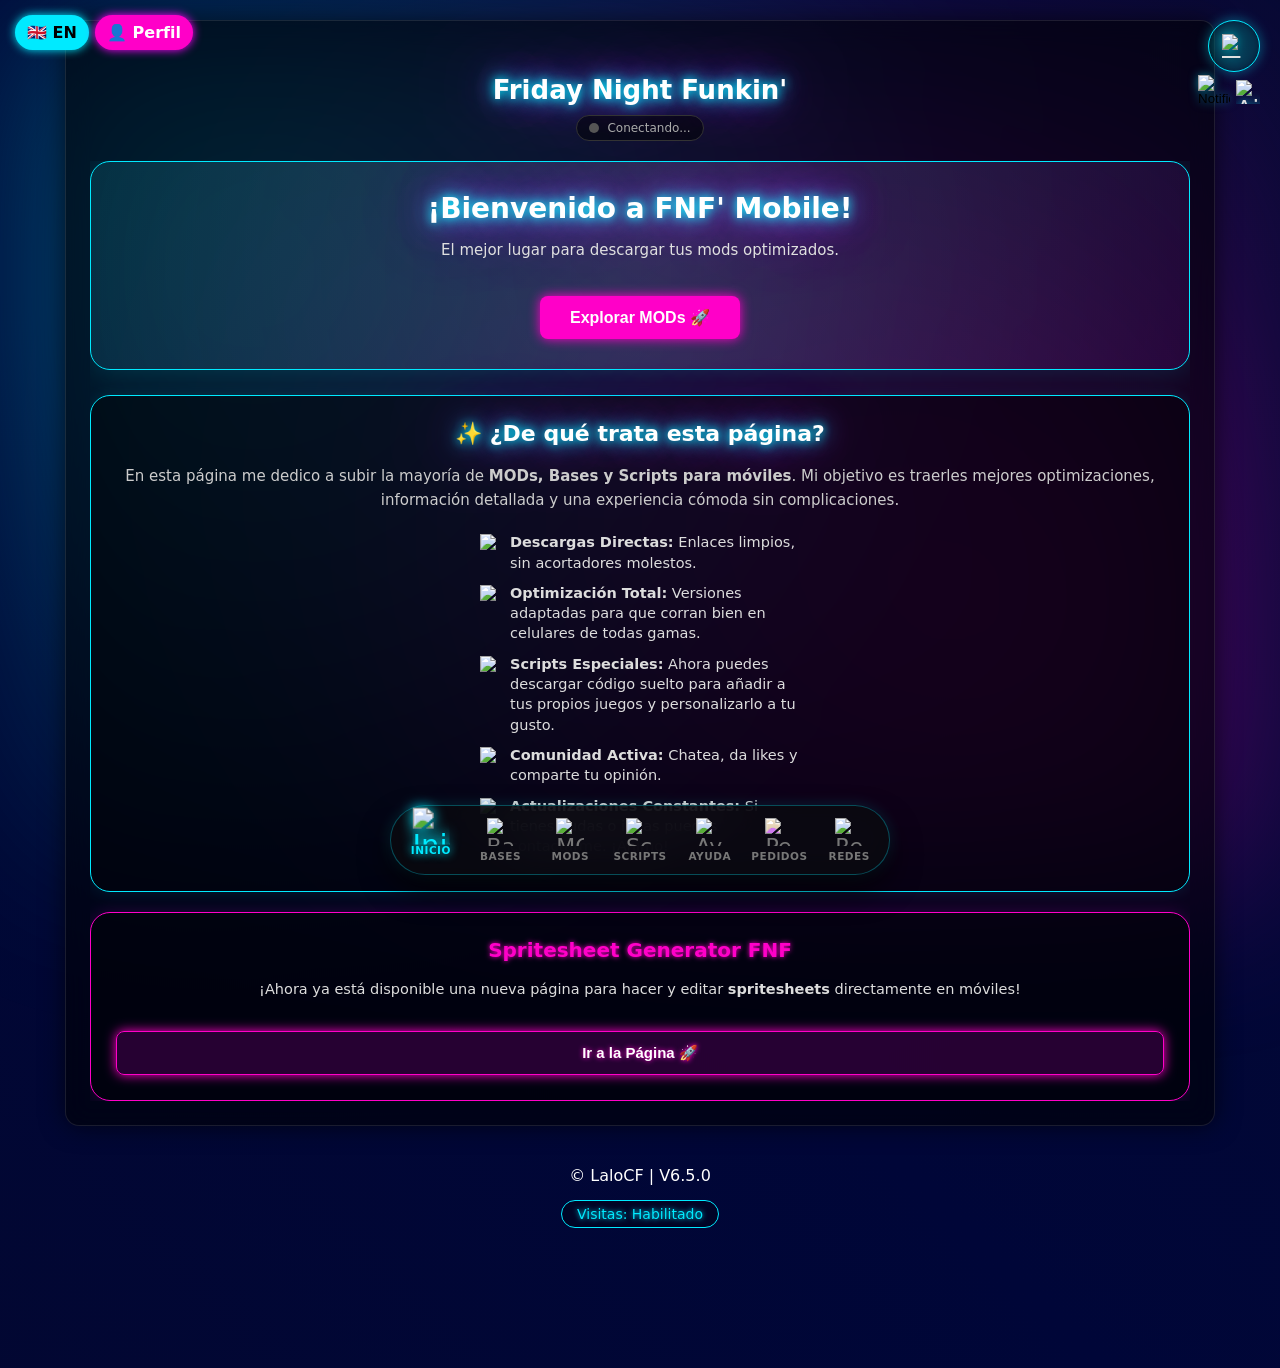
==== index.html @ 4081ee5c "v6.5.0 Fix 1" ====
<!doctype html>
<html lang="es">

<head>
  <meta charset="utf-8" />
  <meta name="viewport" content="width=device-width,initial-scale=1, maximum-scale=1, user-scalable=no" />
  <title>FNF' - Ports
    Mobile</title>

  <link rel="preconnect" href="https://www.gstatic.com" crossorigin>
  <link rel="preconnect" href="https://fnf-mobile-lalocf-default-rtdb.firebaseio.com" crossorigin>
  <link rel="apple-touch-icon" href="assets/icons/logo192.png">
  <link rel="icon" type="image/png" href="assets/icons/logo192.png">
  <link rel="shortcut icon" href="assets/icons/logo192.png">
  <link rel="manifest" href="manifest.json">
  <meta name="theme-color" content="#00eaff">
  <meta name="apple-mobile-web-app-capable" content="yes">
  <meta name="apple-mobile-web-app-status-bar-style" content="black-translucent">
  <meta name="viewport" content="width=device-width, initial-scale=1.0">

  <link rel="stylesheet" href="css/style.css">

  <link id="theme-style" rel="stylesheet" href="">

  <script>
    const savedTheme = localStorage.getItem('activeTheme') || 'default';
    if (savedTheme === 'retro') {
      document.write('<link rel="stylesheet" href="css/style2.css">');
    } else if (savedTheme === 'snokido') {
      document.write('<link rel="stylesheet" href="css/style3.css">');
    }

    const es_iOS = /iPad|iPhone|iPod/.test(navigator.userAgent) && !window.MSStream;

    if (es_iOS) {
      document.write('<link rel="stylesheet" href="css/style_liquidglass.css">');
      document.addEventListener("DOMContentLoaded", () => {
        document.body.classList.add('ios-theme');
      });
    }
  </script>
</head>

<body>

  <body>
    <div id="auth-overlay" class="auth-screen" style="display: none;">
      <div class="auth-card">
        <img src="assets/images/logo/LaloCF.webp" alt="Logo App" class="auth-logo">
        <h2>FNF' Ports Mobile</h2>
        <p data-es="Inicia sesión para acceder a las mejores bases, mods, scripts y soporte tecnico."
          data-en="Sign in to access the best engines, mods, scripts, and technical support.">
          Inicia sesión para acceder a las mejores bases, mods, scripts y soporte tecnico.
        </p>

        <button id="btn-google-login" onclick="iniciarSesionConGoogle()">
          <img src="https://cdn-icons-png.flaticon.com/128/300/300221.png" alt="Google">
          <span data-es="Entrar con Google" data-en="Sign in with Google">Iniciar sesión con Google</span>
        </button>

        <button onclick="entrarComoInvitado()"
          style="margin-top: 15px; width: 100%; padding: 12px; background: transparent; color: #b5b5bd; border: 1px solid rgba(255,255,255,0.2); border-radius: 14px; cursor: pointer; transition: 0.2s;">
          <span data-es="Iniciar sesión después" data-en="Sign in later">Iniciar sesión después</span>
        </button>
      </div>
    </div>

    <div id="profile-popup" class="popup">
      <div class="popup-content"
        style="text-align: center; padding: 25px; background: rgba(20, 20, 25, 0.95); backdrop-filter: blur(10px); -webkit-backdrop-filter: blur(10px); border: 1px solid rgba(255,255,255,0.1); border-radius: 24px; max-width: 340px; margin: auto;">
        <span class="popup-close" onclick="document.getElementById('profile-popup').classList.remove('show')"
          style="position: absolute; top: 15px; right: 15px; color: #aaa; cursor: pointer; font-size: 18px;">✖</span>
        <h2 class="glow" style="margin-bottom: 20px; color: white;" data-es="Mi Perfil" data-en="My Profile">Mi Perfil
        </h2>

        <div id="perfil-dinamico-contenido"></div>
      </div>
    </div>

    <!-- MIS FAVORITOS POPUP -->
    <div id="favorites-popup" class="popup">
      <div class="popup-content popup-scroll-body"
        style="text-align: center; padding: 20px; background: rgba(20, 20, 25, 0.95); backdrop-filter: blur(10px); border: 1px solid rgba(255,255,255,0.1); border-radius: 24px; max-width: 340px; margin: auto; max-height: 80vh; overflow-y: auto;">
        <span class="popup-close" onclick="document.getElementById('favorites-popup').classList.remove('show')"
          style="position: absolute; top: 15px; right: 15px; color: #aaa; cursor: pointer; font-size: 18px;">✖</span>
        <h2 class="glow" style="margin-bottom: 20px; color: white;">⭐ Mis Favoritos</h2>
        <div id="favorites-list" style="display: flex; flex-direction: column; gap: 10px;">
          <p style="color:#aaa; font-size:13px;">No has guardado ningún mod aún. ¡Toca el 🤍 en tus mods favoritos!</p>
        </div>
      </div>
    </div>

    <!-- SOLICITUDES POPUP -->
    <div id="requests-popup" class="popup">
      <div class="popup-content popup-scroll-body"
        style="padding: 20px; background: rgba(20, 20, 25, 0.95); backdrop-filter: blur(10px); border: 1px solid rgba(255,255,255,0.1); border-radius: 24px; max-width: 360px; margin: auto; max-height: 85vh; overflow-y: auto;">
        <span class="popup-close" onclick="document.getElementById('requests-popup').classList.remove('show')"
          style="position: absolute; top: 15px; right: 15px; color: #aaa; cursor: pointer; font-size: 18px;">✖</span>
        <h2 class="glow" style="margin-bottom: 10px; color: white; text-align: center;">📝 Pedir un Mod</h2>
        <p style="color:#ccc; font-size:12px; text-align:center; margin-bottom: 15px;">¿Qué port te gustaría ver en la
          página? ¡Vota o añade uno nuevo!</p>

        <div style="background: rgba(255,255,255,0.05); padding: 15px; border-radius: 12px; margin-bottom: 15px;">
          <input type="text" id="req-mod-name" placeholder="Nombre del Mod..." class="reg-input"
            style="width:100%; margin-bottom:10px; box-sizing:border-box; padding:10px; background:rgba(0,0,0,0.5); color:white; border:1px solid #444; border-radius:8px;">
          <input type="url" id="req-mod-link" placeholder="Enlace (Opcional GameBanana...)" class="reg-input"
            style="width:100%; margin-bottom:10px; box-sizing:border-box; padding:10px; background:rgba(0,0,0,0.5); color:white; border:1px solid #444; border-radius:8px;">
          <button id="btn-enviar-solicitud" onclick="enviarSolicitudMod()" class="btn"
            style="width:100%; padding:10px; background:var(--neon-blue); color:black; font-weight:bold; border-radius:8px; border:none; cursor:pointer;">Enviar
            Solicitud</button>
        </div>

        <h3 style="color:white; font-size:15px; border-bottom:1px solid #444; padding-bottom:5px; margin-bottom:10px;">
          Comunidad (Votos)</h3>
        <div id="requests-list" style="display: flex; flex-direction: column; gap: 10px;">
          <p style="color:#aaa; font-size:13px; text-align:center;">Cargando solicitudes...</p>
        </div>
      </div>
    </div>

    <div id="pro-menu-overlay" onclick="toggleProMenu()"></div>

    <div id="particles-container"></div>
    <nav class="bottom-nav">
      <div id="ios-pill" class="ios-glass-pill"></div>

      <div class="nav-item active" onclick="selectSection('home', this)">
        <span class="nav-icon"><img src="https://cdn-icons-png.flaticon.com/128/8367/8367640.png" alt="Inicio"></span>
        <span class="nav-text" data-es="Inicio" data-en="Home">Inicio</span>
      </div>
      <div class="nav-item" onclick="selectSection('apks', this)">
        <span class="nav-icon"><img src="https://cdn-icons-png.flaticon.com/128/5158/5158939.png" alt="Bases"></span>
        <span class="nav-text" data-es="Bases" data-en="Engines">Bases</span>
      </div>
      <div class="nav-item" onclick="selectSection('mods', this)">
        <span class="nav-icon"><img src="https://cdn-icons-png.flaticon.com/128/8176/8176146.png" alt="MODs"></span>
        <span class="nav-text" data-es="MODs" data-en="MODs">MODs</span>
      </div>
      <div class="nav-item" onclick="selectSection('scripts', this)">
        <span class="nav-icon"><img src="https://cdn-icons-png.flaticon.com/128/5567/5567743.png" alt="Scripts"></span>
        <span class="nav-text" data-es="Scripts" data-en="Scripts">Scripts</span>
      </div>
      <div class="nav-item" onclick="selectSection('help', this)">
        <span class="nav-icon"><img src="https://cdn-icons-png.flaticon.com/128/7978/7978351.png" alt="Ayuda"></span>
        <span class="nav-text" data-es="Ayuda" data-en="Help">Ayuda</span>
      </div>
      <div class="nav-item"
        onclick="document.getElementById('requests-popup').classList.add('show'); if(window.loadModRequests) loadModRequests();">
        <span class="nav-icon"><img src="https://cdn-icons-png.flaticon.com/128/8367/8367272.png" alt="Pedidos"
            style="filter: hue-rotate(180deg);"></span>
        <span class="nav-text" data-es="Pedidos" data-en="Requests">Pedidos</span>
      </div>
      <div class="nav-item" onclick="selectSection('contact', this)">
        <span class="nav-icon"><img src="https://cdn-icons-png.flaticon.com/128/16955/16955208.png" alt="Redes"></span>
        <span class="nav-text" data-es="Redes" data-en="Socials">Redes</span>
      </div>
    </nav>

    <div id="toast-container" class="toast-container"></div>

    <div class="lang-btn" onclick="toggleLanguage()" id="langBtn"
      style="position:fixed; top:15px; left:15px; z-index:9999; background:var(--neon-blue, #00eaff); color:black; padding:8px 12px; border-radius:20px; font-weight:bold; cursor:pointer; box-shadow: 0 0 10px var(--neon-blue);">
      🇬🇧 EN</div>
    <div class="profile-btn" onclick="abrirPerfil()" id="profileBtn"
      style="position:fixed; top:15px; left:95px; z-index:9999; background:var(--neon-pink, #ff00ff); color:white; padding:8px 12px; border-radius:20px; font-weight:bold; cursor:pointer; box-shadow: 0 0 10px #ff00ff;">
      👤 <span data-es="Perfil" data-en="Profile">Perfil</span></div>

    <div id="settingsBtn" class="settings-btn" onclick="document.getElementById('settings-popup').classList.add('show')"
      style="display: flex; align-items: center; justify-content: center;">
      <img src="https://cdn-icons-png.flaticon.com/128/1040/1040221.png" alt="Ajustes"
        style="width: 24px; height: 24px; object-fit: contain;">
    </div>

    <div class="admin-float-btn" onclick="document.getElementById('admin-tools-popup').classList.add('show')"
      style="display: flex; align-items: center; justify-content: center;">
      <img src="https://cdn-icons-png.flaticon.com/128/1077/1077147.png" alt="Admin"
        style="width: 24px; height: 24px; object-fit: contain;">
    </div>
    <div class="theme-btn" onclick="toggleTheme()" style="display: flex; align-items: center; justify-content: center;">
      <img src="https://cdn-icons-png.flaticon.com/128/12180/12180668.png" alt="Tema Claro/Oscuro"
        style="width: 24px; height: 24px; object-fit: contain;">
    </div>

    <div class="notif-container">
      <button class="notif-bell-btn" onclick="toggleNotificaciones()">
        <img src="https://cdn-icons-png.flaticon.com/128/8509/8509651.png" alt="Notificaciones">
        <span id="badge-contador" class="notif-badge" style="display: none;">0</span>
      </button>
    </div>

    <div id="panel-notificaciones" class="notif-panel hidden">
      <div class="notif-header">
        <h3>Notificaciones</h3>
        <button class="close-notif" onclick="toggleNotificaciones()">✕</button>
      </div>
      <div id="admin-notif-area" class="admin-area" style="display: none;">
        <textarea id="txt-nueva-notif" placeholder="Aviso para los usuarios..."></textarea>
        <button class="btn-enviar-notif" onclick="enviarNotificacion()">Enviar Aviso</button>
      </div>
      <div id="lista-notificaciones" class="notif-list"></div>
    </div>
    </div>

    <div id="settings-popup" class="popup">
      <div class="popup-content popup-scroll-body"
        style="text-align: center; padding: 20px; max-width: 90%; width: 400px; max-height: 80vh; overflow-y: auto; box-sizing: border-box;">
        <span class="popup-close" onclick="document.getElementById('settings-popup').classList.remove('show')">✖</span>
        <h2 class="glow" data-es="Configuración" data-en="Settings">Configuración'</h2>

        <div class="color-picker-wrapper" style="box-sizing: border-box; width: 100%;">
          <input type="color" id="themeColor" value="#00eaff">
          <span data-es="Color del Tema" data-en="Theme Color" style="font-weight: bold; color: var(--neon-blue);">Color
            del Tema</span>
        </div>

        <div
          style="margin-top: 15px; background: rgba(255,255,255,0.05); padding: 15px; border-radius: 10px; border: 1px solid #333; text-align: left; box-sizing: border-box; width: 100%;">
          <span style="font-weight: bold; color: #fff; display: block; margin-bottom: 10px;" data-es="Skin de la Página"
            data-en="Page Skin">Skin de la Página</span>

          <select id="themeSelector"
            style="width: 100%; padding: 10px; background: #000; color: var(--neon-blue); border: 1px solid var(--neon-blue); outline: none; font-size: 14px; cursor: pointer;">
            <option value="default">Tema Moderno (Glassmorphism)</option>
            <option value="retro">Tema Retro (Arcade)</option>
            <option value="snokido">Tema Snokido</option>
          </select>
        </div>

        <label
          style="display: flex; justify-content: space-between; align-items: center; margin-top: 15px; background: rgba(0,234,255,0.1); padding: 15px; border-radius: 8px; border: 1px solid var(--neon-blue); cursor: pointer; box-sizing: border-box; width: 100%;">
          <span style="font-weight: bold; color: var(--neon-blue); text-shadow: 0 0 5px var(--neon-blue);"
            data-es="🌈 Modo RGB (Chroma)" data-en="RGB Mode (Chroma)">Modo RGB (Chroma)</span>
          <input type="checkbox" id="chromaToggle" style="transform: scale(1.3);">
        </label>

        <div
          style="margin-top: 15px; text-align: left; background: rgba(255,255,255,0.05); padding: 15px; border-radius: 10px; border: 1px solid #333; box-sizing: border-box; width: 100%;">
          <h3 style="margin-top:0; font-size: 14px; color: var(--neon-blue); text-align: center;"
            data-es="⚡ Visuales y Rendimiento" data-en="⚡ Visuals & Performance">⚡ Visuales y Rendimiento</h3>

          <label
            style="display: flex; justify-content: space-between; align-items: center; margin-bottom: 15px; color: #ccc; font-size: 13px; cursor: pointer; width: 100%;">
            <span data-es="Partículas Animadas" data-en="Animated Particles">Partículas Animadas</span>
            <input type="checkbox" id="particlesToggle" style="transform: scale(1.3);">
          </label>

          <div id="particle-settings-container"
            style="display: none; border-left: 2px solid var(--neon-blue); padding-left: 10px; margin-bottom: 15px;">
            <span style="display:block; margin-bottom: 5px; color: #ccc; font-size: 11px;"
              data-es="Escala de Partículas" data-en="Particle Scale">Escala de Partículas</span>
            <input type="range" id="particleScaleSlider" min="20" max="80" value="40"
              style="width: 100%; cursor: pointer; box-sizing: border-box; margin-bottom: 10px;">

            <span style="display:block; margin-bottom: 5px; color: #ccc; font-size: 11px;"
              data-es="Cantidad (Frecuencia)" data-en="Spawn Rate">Cantidad (Frecuencia)</span>
            <input type="range" id="particleSpawnSlider" min="1" max="100" value="25"
              style="width: 100%; cursor: pointer; box-sizing: border-box; margin-bottom: 10px;">

            <span style="display:block; margin-bottom: 5px; color: #ccc; font-size: 11px;" data-es="Velocidad de subida"
              data-en="Float Speed">Velocidad de subida</span>
            <input type="range" id="particleSpeedSlider" min="1" max="100" value="50"
              style="width: 100%; cursor: pointer; box-sizing: border-box;">
          </div>

          <label
            style="display: flex; justify-content: space-between; align-items: center; margin-bottom: 15px; color: #ccc; font-size: 13px; cursor: pointer; width: 100%;">
            <span data-es="Modo Gama Baja" data-en="Low-End Mode">Modo Gama Baja</span>
            <input type="checkbox" id="lowEndToggle" style="transform: scale(1.3);">
          </label>

          <div style="border-top: 1px dashed #555; padding-top: 15px; margin-top: 5px; width: 100%;">
            <span style="display:block; margin-bottom: 10px; color: #ccc; font-size: 13px;"
              data-es="Intensidad del Cristal (Blur)" data-en="Glass Intensity (Blur)">Intensidad del Cristal
              (Blur)</span>
            <input type="range" id="blurSlider" min="0" max="30" value="15"
              style="width: 100%; cursor: pointer; box-sizing: border-box;">
          </div>

          <div style="margin-top: 15px; width: 100%;">
            <span style="display:block; margin-bottom: 10px; color: #ccc; font-size: 13px;"
              data-es="Grosor de Píldora iOS" data-en="iOS Pill Thickness">Grosor de Píldora iOS</span>
            <input type="range" id="pillSizeSlider" min="0" max="15" value="5"
              style="width: 100%; cursor: pointer; box-sizing: border-box;">
          </div>
        </div>

        <div class="font-picker-wrapper"
          style="margin-top: 15px; background: rgba(255,255,255,0.05); padding: 15px; border-radius: 10px; text-align: left; border: 1px solid #333; box-sizing: border-box; width: 100%;">
          <span style="display:block; margin-bottom: 8px; font-weight: bold; color: #fff;"
            data-es="Fuente Personalizada (.ttf)" data-en="Custom Font (.ttf)">Fuente Personalizada (.ttf)</span>
          <input type="file" id="customFontUpload" accept=".ttf"
            style="width: 100%; color: #fff; font-size: 12px; box-sizing: border-box;">
        </div>

        <div
          style="margin-top: 20px; border-top: 1px solid #333; padding-top: 15px; box-sizing: border-box; width: 100%;">
          <button class="btn" style="width:100%; background: #444; box-sizing: border-box;" onclick="resetSettings()"
            data-es="Restablecer Por Defecto" data-en="Reset to Default">Restablecer Por Defecto</button>
        </div>
      </div>
    </div>

    <div id="maintenance-popup" class="popup">
      <div class="popup-content"
        style="border: 2px solid #ff003c; box-shadow: 0 0 20px rgba(255, 0, 60, 0.5); text-align: center; max-width: 300px;">
        <h2 style="color: #ff003c; text-shadow: 0 0 10px #ff003c; font-size: 24px; margin-bottom: 10px;">🚧
          MANTENIMIENTO 🚧</h2>

        <h3 id="maintenance-mod-name" style="color: var(--neon-yellow); margin-bottom: 15px; font-size: 18px;">Nombre
          del Mod</h3>

        <p style="color: #ddd; font-size: 14px; line-height: 1.5; margin-bottom: 15px;">
          El enlace de descarga de este MOD ha sido reportado por la comunidad debido a una caída.
        </p>
        <p style="color: var(--neon-green); font-size: 13px; font-weight: bold; margin-bottom: 20px;">
          El Administrador ya ha sido notificado y está trabajando en repararlo. ¡Vuelve pronto!
        </p>

        <button class="btn" onclick="document.getElementById('maintenance-popup').classList.remove('show')"
          style="background-color: #333; color: white; width: 100%;">Entendido</button>
      </div>
    </div>



    <div id="ban-popup" class="popup">
      <div class="popup-content" style="padding: 20px;">
        <h2 class="glow" style="text-align: center;">🔨 Control de Baneo</h2>
        <p id="ban-target-info" style="font-size: 14px; margin-bottom: 15px; color: var(--neon-pink);"></p>
        <input type="text" id="banReason" class="reg-input" placeholder="Motivo del baneo">
        <input type="number" id="banDuration" class="reg-input" placeholder="Horas (ej: 24)" value="24">
        <button class="btn" id="confirmBanBtn" style="width: 100%; background: red;">Banear Usuario</button>
        <button class="btn" onclick="document.getElementById('ban-popup').classList.remove('show')"
          style="width: 100%; background: #444; margin-top: 10px;">Cancelar</button>
      </div>
    </div>

    <div id="admin-popup" class="popup">
      <div class="popup-content" style="text-align: center; padding: 20px;">
        <h2 class="glow">Acceso Superusuario</h2>
        <p>Introduce el código de seguridad:</p>
        <input type="password" id="adminCode" class="reg-input" placeholder="Código">
        <button class="btn" onclick="verifyAdmin()" style="width: 100%">Entrar</button>
        <p onclick="document.getElementById('admin-popup').classList.remove('show')"
          style="cursor:pointer; color:gray; font-size:12px; margin-top:10px;">Cancelar</p>
      </div>
    </div>

    <div id="admin-tools-popup" class="popup">
      <div class="popup-content" style="padding: 20px; text-align: center;">
        <span class="popup-close"
          onclick="document.getElementById('admin-tools-popup').classList.remove('show')">✖</span>
        <h2 class="glow">Panel de Control Global</h2>
        <textarea id="globalNotifText" class="reg-input" placeholder="Ej: Enviar una Notificación" rows="3"
          style="resize:none;"></textarea>
        <button class="btn" onclick="sendGlobalNotification()"
          style="width: 30%; display: flex; align-items: center; justify-content: center; gap: 8px;">
          <img src="https://cdn-icons-png.flaticon.com/128/1827/1827370.png" style="align-items: center;" alt="Campana"
            class="btn-icon">
          Enviar Notificación
        </button>

        <hr style="border: 1px solid #333; margin: 15px 0;">
        <h3 style="color: #aaa; font-size: 14px; margin-bottom: 10px;">Opciones de Desarrollador:</h3>
        <button class="btn" id="btnForceIOS" onclick="toggleForceIOS()"
          style="width: 100%; background: #222; border: 1px solid #00eaff; color: #00eaff;">🍏 Forzar Interfaz
          iOS</button>
      </div>
    </div>

    <div id="update-popup" class="popup">
      <div class="popup-content glass-update-card" style="padding: 0; width: 90%; max-width: 400px;">

        <div class="update-header-art">
          <div class="update-icon-circle"
            style="background: rgb(42, 42, 42); width: 60px; height: 60px; border-radius: 50%; display: flex; align-items: center; justify-content: center; margin: 0 auto; box-shadow: 0 0 20px rgba(255,255,255,0.3);">
            <img src="https://cdn-icons-png.flaticon.com/128/14466/14466980.png" alt="Actualización"
              style="width: 65px;">
          </div>
          <div class="popup-close" onclick="closeUpdatePopup()"
            style="position: absolute; top: 15px; right: 15px; color: white; cursor: pointer;">✖</div>
        </div>
        <div class="update-body">
          <h2 class="glow" style="margin: 0; font-size: 24px; color: white; letter-spacing: 1px;"
            data-es="¡Novedades v6.4.0!" data-en="What's New v6.4.0!">¡Novedades v6.4.0!</h2>
          <p style="text-align: center; color: #a1a1aa; font-size: 14px; margin-bottom: 20px;">Los cambios más recientes
            en FNF Mobile:</p>
          <ul class="update-list-modern" style="margin-top:15px; list-style: none; padding-left: 0;">

            <li
              style="display: flex; align-items: center; gap: 10px; border-left: 4px solid var(--neon-blue); padding: 8px; margin-bottom: 5px; background: rgba(255,255,255,0.05);">
              <img src="https://cdn-icons-png.flaticon.com/128/16595/16595006.png" alt=""
                style="width: 20px; height: 20px; flex-shrink: 0; object-fit: contain; border-radius: 0 !important; transform: translateY(1.5px);">
              <span data-es="Se
                añadieron 2 nuevos mods: <b>Matt V3</b> & <b>Due Debts BF Mix</b>"
                data-en="Two new mods were added: <b>Matt V3</b> & <b>Due Debts BF Mix</b>"
                style="font-size: 13.5px; line-height: 1.3;"> Se
                añadieron 2 nuevos mods: <b>Matt V3</b> & <b>Due Debts BF Mix</b></span>
            </li>

            <li
              style="display: flex; align-items: center; gap: 10px; border-left: 4px solid var(--neon-yellow); padding: 8px; margin-bottom: 5px; background: rgba(255,255,255,0.05);">
              <img src="https://cdn-icons-png.flaticon.com/128/3632/3632000.png" alt=""
                style="width: 20px; height: 20px; flex-shrink: 0; object-fit: contain; border-radius: 0 !important; transform: translateY(1.5px);">
              <span data-es="Se mejoro el funcionamiento de particulas animadas en ajustes."
                data-en="The functionality of animated particles in settings has been improved."
                style="font-size: 13.5px; line-height: 1.3;">
                Se mejoro el funcionamiento del led naranja para mostrar comentarios nuevos en los chats.</span>
            </li>

            <li
              style="display: flex; align-items: center; gap: 10px; border-left: 4px solid var(--neon-blue_dark); padding: 8px; margin-bottom: 5px; background: rgba(255,255,255,0.05);">
              <img src="https://cdn-icons-png.flaticon.com/128/4149/4149678.png" alt=""
                style="width: 20px; height: 20px; flex-shrink: 0; object-fit: contain; border-radius: 0 !important; transform: translateY(1.5px);">
              <span data-es="Corrección de errores y mejoras" data-en="Bug fixes and improvements"
                style="font-size: 13.5px; line-height: 1.3;">Corrección de errores y mejoras</span>
            </li>

          </ul>
          <button class="btn-update-action" onclick="closeUpdatePopup()" data-es="¡Entendido!" data-en="Got it!"
            style="margin-top: 15px;">¡Entendido!</button>
        </div>
      </div>
    </div>

    <div id="install-popup" class="popup">
      <div class="popup-content" style="text-align: center; padding: 25px; max-width: 350px;">
        <h2 class="glow" style="margin-top:0; font-size:22px;" data-es="📱 Instalar WebApp" data-en="📱 Install WebApp">
          📱
          Instalar WebApp</h2>
        <div style="display: flex; gap: 10px; margin-top: 15px;">
          <button class="btn" style="flex: 1; background: #444;" onclick="dismissInstall()" data-es="Despues"
            data-en="Later">Despues</button>
          <button class="btn" style="flex: 1;" onclick="installApp()" data-es="Instalar" data-en="Install">
            Instalar</button>
        </div>
      </div>
    </div>

    <header id="snokido-header" class="master-header" style="display: none;">
      <div class="top-bar">
        <div class="logo-text">FNF'</div>

        <div class="top-bar-actions">
          <div class="action-icon" onclick="openDonatePopup()" title="Apoyar (Donar)">☕</div>
          <div class="action-icon" onclick="toggleTheme()" title="Cambiar Tema">☼</div>
          <div class="action-icon" onclick="document.getElementById('search-popup').classList.add('show')"
            title="Buscar">🔍</div>
          <div class="action-icon" onclick="abrirPerfil()" title="Perfil">👤</div>
        </div>
      </div>

      <nav class="sub-bar">
        <div class="sub-bar-wrapper">
          <div class="home-nav-item" onclick="selectSection('home', this)">🏠</div>
          <button class="filter-btn" onclick="selectSection('apks', this)">Bases</button>
          <button class="filter-btn" onclick="selectSection('mods', this)">Mods</button>
          <button class="filter-btn" onclick="selectSection('help', this)">Ayuda</button>
          <button class="filter-btn" onclick="selectSection('scripts', this)">Scripts</button>
        </div>
      </nav>
    </header>

    <div class="container">
      <header
        style="display:flex; justify-content:center; align-items:center; margin-bottom:20px; position:relative; margin-top: 30px;">
        <div style="text-align:center">

          <h1 class="glow" id="fnf-title" onclick="activarAdminOculto()"
            style="user-select: none; touch-action: manipulation; cursor: pointer; margin: 0; font-size: 26px;">
            Friday Night Funkin'
          </h1>

          <div class="server-status" style="margin-top: 10px;">
            <div id="statusDot" class="status-dot"></div>
            <span id="statusText">Conectando...</span>
          </div>

        </div>
      </header>

      <div id="searchContainer" class="search-wrapper" style="display:none;">
        <input type="text" id="globalSearch" class="search-input" placeholder="🔍 Buscar..." onkeyup="filterContent()">
      </div>

      <div id="filterContainer" class="filter-bar" style="display:none;">
        <div class="filter-btn active" onclick="setFilter('all', this)" data-es="Todos" data-en="All">Todos</div>
        <div class="filter-btn" onclick="setFilter('low', this)">🟢 <span data-es="Gama Baja" data-en="Low End">Gama
            Baja</span></div>
        <div class="filter-btn" onclick="setFilter('mid', this)">🟡 <span data-es="Gama Media" data-en="Mid End">Gama
            Media</span></div>
        <div class="filter-btn" onclick="setFilter('high', this)">🔴 <span data-es="Gama Alta" data-en="High End">Gama
            Alta</span></div>
      </div>

      <section id="home" class="section active">
        <div class="hero-banner">
          <h1 class="glow" style="font-size: 28px; margin-bottom: 15px; margin-top: 0;"
            data-es="¡Bienvenido a FNF' Mobile!" data-en="Welcome to FNF' Mobile!">¡Bienvenido a FNF' Ports Mobile!</h1>
          <p style="color: #ddd; margin-bottom: 25px; font-size: 15px; line-height: 1.4;"
            data-es="El mejor lugar para descargar tus mods optimizados."
            data-en="The best place to download optimized mods.">El mejor lugar para descargar tus mods optimizados.</p>
          <button class="btn" style="font-size: 16px; padding: 12px 30px;"
            onclick="document.querySelectorAll('.nav-item')[2].click()" data-es="Explorar MODs 🚀"
            data-en="Explore MODs 🚀">Explorar MODs 🚀</button>
        </div>

        <div class="info-card">
          <h2 class="glow" style="font-size: 22px; margin-top: 0;" data-es="✨ ¿De qué trata esta página?"
            data-en="✨ What is this page about?">✨ ¿De qué trata esta página?</h2>
          <p style="color: #ccc; font-size: 15px; line-height: 1.6; margin-bottom: 20px;"
            data-es="En esta página me dedico a subir la mayoría de <b>MODs, Bases y Scripts para móviles</b>. Mi objetivo es traerles mejores optimizaciones, información detallada y una experiencia cómoda sin complicaciones."
            data-en="On this page, I upload most of the <b>MODs, Engines, and Scripts</b> for mobile devices. My goal is to bring you better optimizations, detailed information, and a comfortable, hassle-free experience.">
            En esta página me dedico a subir la mayoría de <b>MODs, Motores y Scripts para móviles</b>. Mi objetivo es
            traerles mejores optimizaciones, información detallada y una experiencia cómoda sin complicaciones.</p>

          <ul class="info-list">
            <li style="display: flex; align-items: flex-start; gap: 10px;">
              <img src="https://cdn-icons-png.flaticon.com/128/892/892303.png" alt="Cohete"
                style="width: 20px; height: 20px; flex-shrink: 0; object-fit: contain; border-radius: 0 !important; transform: translateY(2px);">
              <span data-es="<b>Descargas Directas:</b> Enlaces limpios, sin acortadores molestos."
                data-en="<b>Direct Downloads:</b> Clean links, without annoying shorteners."
                style="line-height: 1.4;"><b>Descargas Directas:</b> Enlaces limpios, sin acortadores molestos.</span>
            </li>

            <li style="display: flex; align-items: flex-start; gap: 10px;">
              <img src="https://cdn-icons-png.flaticon.com/128/541/541070.png" alt="Celular"
                style="width: 20px; height: 20px; flex-shrink: 0; object-fit: contain; border-radius: 0 !important; transform: translateY(2px);">
              <span
                data-es="<b>Optimización Total:</b> Versiones adaptadas para que corran bien en celulares de todas gamas."
                data-en="<b>Total Optimization:</b> Adapted versions to run smoothly on all mobile devices."
                style="line-height: 1.4;"><b>Optimización Total:</b> Versiones adaptadas para que corran bien en
                celulares de todas gamas.</span>
            </li>

            <li style="display: flex; align-items: flex-start; gap: 10px;">
              <img src="https://cdn-icons-png.flaticon.com/128/17205/17205086.png" alt="Scripts"
                style="width: 20px; height: 20px; flex-shrink: 0; object-fit: contain; border-radius: 0 !important; transform: translateY(2px);">
              <span
                data-es="<b>Scripts Especiales:</b> Ahora puedes descargar código suelto para añadir a tus propios juegos y personalizarlo a tu gusto."
                data-en="<b>Special Scripts:</b> Now you can download custom code to add to your own games and personalize it to your liking."
                style="line-height: 1.4;"><b>Scripts Especiales:</b> Ahora puedes descargar código suelto para añadir a
                tus propios juegos y personalizarlo a tu gusto.</span>
            </li>

            <li style="display: flex; align-items: flex-start; gap: 10px;">
              <img src="https://cdn-icons-png.flaticon.com/128/3097/3097841.png" alt="Comunidad"
                style="width: 20px; height: 20px; flex-shrink: 0; object-fit: contain; border-radius: 0 !important; transform: translateY(2px);">
              <span data-es="<b>Comunidad Activa:</b> Chatea, da likes y comparte tu opinión."
                data-en="<b>Active Community:</b> Chat, leave likes, and share your opinion."
                style="line-height: 1.4;"><b>Comunidad Activa:</b> Chatea, da likes y comparte tu opinión.</span>
            </li>

            <li style="display: flex; align-items: flex-start; gap: 10px;">
              <img src="https://cdn-icons-png.flaticon.com/128/1265/1265905.png" alt="Campana"
                style="width: 20px; height: 20px; flex-shrink: 0; object-fit: contain; border-radius: 0 !important; transform: translateY(2px);">
              <span data-es="<b>Actualizaciones Constantes:</b> Si tienes dudas o ideas puedes contactarme. ¡Animo!"
                data-en="<b>Constant Updates:</b> If you have questions or ideas, you can contact me. Keep it up!"
                style="line-height: 1.4;"><b>Actualizaciones Constantes:</b> Si tienes dudas o ideas puedes contactarme.
                ¡Animo!</span>
            </li>
          </ul>
        </div>

        <div class="info-card"
          style="margin-top: 20px; border: 1px solid var(--neon-pink); box-shadow: 0 0 15px rgba(255, 0, 255, 0.15);">
          <h2 class="glow"
            style="font-size: 20px; margin-top: 0; color: var(--neon-pink); text-shadow: 0 0 5px var(--neon-pink);"
            data-es="Spritesheet Generator FNF" data-en="Spritesheet Generator FNF">Spritesheet Generator FNF</h2>
          <p style="color: #ddd; font-size: 14.5px; line-height: 1.5; margin-bottom: 20px;"
            data-es="¡Ahora ya está disponible una nueva página para hacer y editar <b>spritesheets</b> directamente en móviles!"
            data-en="A new page is now available to make and edit <b>spritesheets</b> directly on mobile!">¡Ahora ya
            está disponible una nueva página para hacer y editar <b>spritesheets</b> directamente en móviles!</p>
          <button class="btn"
            style="width: 100%; font-size: 15px; padding: 12px; background: rgba(255, 0, 255, 0.15); border: 1px solid var(--neon-pink); color: #fff; text-shadow: 0 0 5px var(--neon-pink); font-weight: bold; transition: all 0.3s ease;"
            onclick="window.open('https://lalocf2.github.io/spritesheet-generator-fnf/', '_blank')"
            data-es="Ir a la Página 🚀" data-en="Go to Page 🚀">Ir a la Página 🚀</button>
        </div>

      </section>

      <section id="apks" class="section">
        <h2 class="glow" data-es="Descargas" data-en="Downloads">Descargas</h2>
        <div class="apks-grid" id="apksContainer">

          <div class="apk-card">
            <button class="admin-led-btn" id="btn-led-apk1" onclick="toggleGreenLed('apk1', event)"
              style="display: flex; align-items: center; gap: 4px;">
              <img src="https://cdn-icons-png.flaticon.com/128/14035/14035769.png" alt="LED"
                style="width: 18px; height: 18px; object-fit: contain; transform: translateY(4.5px);"> Act. LED
            </button>
            <div class="like-container" id="like-apk1" onclick="handleLike('apk1', this)"
              style="display: flex; align-items: center; gap: 4px;">
              <span class="like-icon" style="display: flex; align-items: center;"><img
                  src="https://cdn-icons-png.flaticon.com/128/8028/8028304.png" alt="Like"
                  style="width: 20px; height: 20px; object-fit: contain; transform: translateY(4.5px);"></span>
              <span class="like-count" id="count-apk1">0</span>
            </div>
            <div class="dl-counter" style="display: flex; align-items: center; gap: 4px;">
              <img src="https://cdn-icons-png.flaticon.com/128/892/892303.png" alt="Descargas"
                style="width: 18px; height: 18px; object-fit: contain; transform: translateY(4.5px);"> <span
                id="dl-apk1">0</span>
            </div>

            <div style="text-align: right; margin-top: -2px; margin-bottom: 5px;">
              <button onclick="cargarNovedadesTXT('apk1', 'base')"
                style="width: 35%; padding: 6px 10px; background: rgba(144, 19, 254, 0.2); color: #d088ff; border: 1px solid rgba(144, 19, 254, 0.5); border-radius: 20px; font-weight: bold; font-size: 11px; cursor: pointer; backdrop-filter: blur(4px); -webkit-backdrop-filter: blur(4px); transition: 0.2s;">
                📋 Novedades
              </button>
            </div>

            <div style="width: 100%; display: block; clear: both; margin-top: 6px; margin-bottom: 6px;">
              <button onclick="abrirMenuCompartir('apk1', 'Psych Engine')"
                style="display: inline-flex; align-items: center; gap: 3px; background-color: rgba(0, 234, 255, 0.1); color: #00eaff; border: 1px solid #00eaff; padding: 2px 6px; border-radius: 4px; font-size: 10px; font-weight: bold; cursor: pointer; line-height: 1; vertical-align: middle;">
                <img src="https://cdn-icons-png.flaticon.com/128/2099/2099085.png" alt="Share"
                  style="width: 10px; height: 10px; object-fit: contain; filter: invert(1);"> Compartir
              </button>
            </div>

            <img src="assets/images/webp/logopsych.webp">
            <h3><span class="led-dot led-green" id="led-green-apk1" style="display:none;"></span>Psych Engine</h3>
            <div class="card-buttons">
              <button class="btn" onclick="openApkInfo('apk1')" data-es="Más Info" data-en="More Info">Más Info</button>
              <button class="btn btn-chat" onclick="openModComments('apk1', 'Psych Engine')"
                style="display: flex; align-items: center; justify-content: center; gap: 5px;">
                <img src="https://cdn-icons-png.flaticon.com/128/1041/1041916.png" alt="Chat"
                  style="width: 20px; height: 20px; object-fit: contain; transform: translateY(4.5px);"> Chat
              </button>
            </div>
          </div>

          <div class="apk-card">
            <button class="admin-led-btn" id="btn-led-apk2" onclick="toggleGreenLed('apk2', event)"
              style="display: flex; align-items: center; gap: 4px;">
              <img src="https://cdn-icons-png.flaticon.com/128/14035/14035769.png" alt="LED"
                style="width: 18px; height: 18px; object-fit: contain; transform: translateY(4.5px);"> Act. LED
            </button>
            <div class="like-container" id="like-apk2" onclick="handleLike('apk2', this)"
              style="display: flex; align-items: center; gap: 4px;">
              <span class="like-icon" style="display: flex; align-items: center;"><img
                  src="https://cdn-icons-png.flaticon.com/128/8028/8028304.png" alt="Like"
                  style="width: 20px; height: 20px; object-fit: contain; transform: translateY(4.5px);"></span>
              <span class="like-count" id="count-apk2">0</span>
            </div>
            <div class="dl-counter" style="display: flex; align-items: center; gap: 4px;">
              <img src="https://cdn-icons-png.flaticon.com/128/892/892303.png" alt="Descargas"
                style="width: 18px; height: 18px; object-fit: contain; transform: translateY(4.5px);"> <span
                id="dl-apk2">0</span>
            </div>

            <div style="text-align: right; margin-top: -2px; margin-bottom: 5px;">
              <button onclick="cargarNovedadesTXT('apk2', 'base')"
                style="width: 35%; padding: 6px 10px; background: rgba(144, 19, 254, 0.2); color: #d088ff; border: 1px solid rgba(144, 19, 254, 0.5); border-radius: 20px; font-weight: bold; font-size: 11px; cursor: pointer; backdrop-filter: blur(4px); -webkit-backdrop-filter: blur(4px); transition: 0.2s;">
                📋 Novedades
              </button>
            </div>

            <div style="width: 100%; display: block; clear: both; margin-top: 6px; margin-bottom: 6px;">
              <button onclick="abrirMenuCompartir('apk2', 'Psych Online')"
                style="display: inline-flex; align-items: center; gap: 3px; background-color: rgba(0, 234, 255, 0.1); color: #00eaff; border: 1px solid #00eaff; padding: 2px 6px; border-radius: 4px; font-size: 10px; font-weight: bold; cursor: pointer; line-height: 1; vertical-align: middle;">
                <img src="https://cdn-icons-png.flaticon.com/128/2099/2099085.png" alt="Share"
                  style="width: 10px; height: 10px; object-fit: contain; filter: invert(1);"> Compartir
              </button>
            </div>

            <img src="assets/images/webp/logoonline.webp">
            <h3><span class="led-dot led-green" id="led-green-apk2" style="display:none;"></span>Psych Online</h3>
            <div class="card-buttons">
              <button class="btn" onclick="openApkInfo('apk2')" data-es="Más Info" data-en="More Info">Más Info</button>
              <button class="btn btn-chat" onclick="openModComments('apk2', 'Psych Online')"
                style="display: flex; align-items: center; justify-content: center; gap: 5px;">
                <img src="https://cdn-icons-png.flaticon.com/128/1041/1041916.png" alt="Chat"
                  style="width: 20px; height: 20px; object-fit: contain; transform: translateY(4.5px);"> Chat
              </button>
            </div>
          </div>

          <div class="apk-card">
            <button class="admin-led-btn" id="btn-led-apk3" onclick="toggleGreenLed('apk3', event)"
              style="display: flex; align-items: center; gap: 4px;">
              <img src="https://cdn-icons-png.flaticon.com/128/14035/14035769.png" alt="LED"
                style="width: 18px; height: 18px; object-fit: contain; transform: translateY(4.5px);"> Act. LED
            </button>
            <div class="like-container" id="like-apk3" onclick="handleLike('apk3', this)"
              style="display: flex; align-items: center; gap: 4px;">
              <span class="like-icon" style="display: flex; align-items: center;"><img
                  src="https://cdn-icons-png.flaticon.com/128/8028/8028304.png" alt="Like"
                  style="width: 20px; height: 20px; object-fit: contain; transform: translateY(4.5px);"></span>
              <span class="like-count" id="count-apk3">0</span>
            </div>
            <div class="dl-counter" style="display: flex; align-items: center; gap: 4px;">
              <img src="https://cdn-icons-png.flaticon.com/128/892/892303.png" alt="Descargas"
                style="width: 18px; height: 18px; object-fit: contain; transform: translateY(4.5px);"> <span
                id="dl-apk3">0</span>
            </div>

            <div style="text-align: right; margin-top: -2px; margin-bottom: 5px;">
              <button onclick="cargarNovedadesTXT('apk3', 'base')"
                style="width: 35%; padding: 6px 10px; background: rgba(144, 19, 254, 0.2); color: #d088ff; border: 1px solid rgba(144, 19, 254, 0.5); border-radius: 20px; font-weight: bold; font-size: 11px; cursor: pointer; backdrop-filter: blur(4px); -webkit-backdrop-filter: blur(4px); transition: 0.2s;">
                📋 Novedades
              </button>
            </div>

            <div style="width: 100%; display: block; clear: both; margin-top: 6px; margin-bottom: 6px;">
              <button onclick="abrirMenuCompartir('apk3', 'CodeName Engine')"
                style="display: inline-flex; align-items: center; gap: 3px; background-color: rgba(0, 234, 255, 0.1); color: #00eaff; border: 1px solid #00eaff; padding: 2px 6px; border-radius: 4px; font-size: 10px; font-weight: bold; cursor: pointer; line-height: 1; vertical-align: middle;">
                <img src="https://cdn-icons-png.flaticon.com/128/2099/2099085.png" alt="Share"
                  style="width: 10px; height: 10px; object-fit: contain; filter: invert(1);"> Compartir
              </button>
            </div>

            <img src="assets/images/webp/logocode.webp">
            <h3><span class="led-dot led-green" id="led-green-apk3" style="display:none;"></span>CodeName Engine</h3>
            <div class="card-buttons">
              <button class="btn" onclick="openApkInfo('apk3')" data-es="Más Info" data-en="More Info">Más Info</button>
              <button class="btn btn-chat" onclick="openModComments('apk3', 'CodeName Engine')"
                style="display: flex; align-items: center; justify-content: center; gap: 5px;">
                <img src="https://cdn-icons-png.flaticon.com/128/1041/1041916.png" alt="Chat"
                  style="width: 20px; height: 20px; object-fit: contain; transform: translateY(4.5px);"> Chat
              </button>
            </div>
          </div>

          <div class="apk-card">
            <button class="admin-led-btn" id="btn-led-apk4" onclick="toggleGreenLed('apk4', event)"
              style="display: flex; align-items: center; gap: 4px;">
              <img src="https://cdn-icons-png.flaticon.com/128/14035/14035769.png" alt="LED"
                style="width: 18px; height: 18px; object-fit: contain; transform: translateY(4.5px);"> Act. LED
            </button>
            <div class="like-container" id="like-apk4" onclick="handleLike('apk4', this)"
              style="display: flex; align-items: center; gap: 4px;">
              <span class="like-icon" style="display: flex; align-items: center;"><img
                  src="https://cdn-icons-png.flaticon.com/128/8028/8028304.png" alt="Like"
                  style="width: 20px; height: 20px; object-fit: contain; transform: translateY(4.5px);"></span>
              <span class="like-count" id="count-apk4">0</span>
            </div>
            <div class="dl-counter" style="display: flex; align-items: center; gap: 4px;">
              <img src="https://cdn-icons-png.flaticon.com/128/892/892303.png" alt="Descargas"
                style="width: 18px; height: 18px; object-fit: contain; transform: translateY(4.5px);"> <span
                id="dl-apk4">0</span>
            </div>

            <div style="text-align: right; margin-top: -2px; margin-bottom: 5px;">
              <button onclick="cargarNovedadesTXT('apk4', 'base')"
                style="width: 35%; padding: 6px 10px; background: rgba(144, 19, 254, 0.2); color: #d088ff; border: 1px solid rgba(144, 19, 254, 0.5); border-radius: 20px; font-weight: bold; font-size: 11px; cursor: pointer; backdrop-filter: blur(4px); -webkit-backdrop-filter: blur(4px); transition: 0.2s;">
                📋 Novedades
              </button>
            </div>

            <div style="width: 100%; display: block; clear: both; margin-top: 6px; margin-bottom: 6px;">
              <button onclick="abrirMenuCompartir('apk4', 'Plus Engine')"
                style="display: inline-flex; align-items: center; gap: 3px; background-color: rgba(0, 234, 255, 0.1); color: #00eaff; border: 1px solid #00eaff; padding: 2px 6px; border-radius: 4px; font-size: 10px; font-weight: bold; cursor: pointer; line-height: 1; vertical-align: middle;">
                <img src="https://cdn-icons-png.flaticon.com/128/2099/2099085.png" alt="Share"
                  style="width: 10px; height: 10px; object-fit: contain; filter: invert(1);"> Compartir
              </button>
            </div>

            <img src="assets/images/webp/logopsych.webp">
            <h3><span class="led-dot led-green" id="led-green-apk4" style="display:none;"></span>Plus Engine</h3>
            <div class="card-buttons">
              <button class="btn" onclick="openApkInfo('apk4')" data-es="Más Info" data-en="More Info">Más Info</button>
              <button class="btn btn-chat" onclick="openModComments('apk4', 'Plus Engine')"
                style="display: flex; align-items: center; justify-content: center; gap: 5px;">
                <img src="https://cdn-icons-png.flaticon.com/128/1041/1041916.png" alt="Chat"
                  style="width: 20px; height: 20px; object-fit: contain; transform: translateY(4.5px);"> Chat
              </button>
            </div>
          </div>

          <div class="apk-card">
            <button class="admin-led-btn" id="btn-led-apk5" onclick="toggleGreenLed('apk5', event)"
              style="display: flex; align-items: center; gap: 4px;">
              <img src="https://cdn-icons-png.flaticon.com/128/14035/14035769.png" alt="LED"
                style="width: 18px; height: 18px; object-fit: contain; transform: translateY(4.5px);"> Act. LED
            </button>
            <div class="like-container" id="like-apk5" onclick="handleLike('apk5', this)"
              style="display: flex; align-items: center; gap: 4px;">
              <span class="like-icon" style="display: flex; align-items: center;"><img
                  src="https://cdn-icons-png.flaticon.com/128/8028/8028304.png" alt="Like"
                  style="width: 20px; height: 20px; object-fit: contain; transform: translateY(4.5px);"></span>
              <span class="like-count" id="count-apk5">0</span>
            </div>
            <div class="dl-counter" style="display: flex; align-items: center; gap: 4px;">
              <img src="https://cdn-icons-png.flaticon.com/128/892/892303.png" alt="Descargas"
                style="width: 18px; height: 18px; object-fit: contain; transform: translateY(4.5px);"> <span
                id="dl-apk5">0</span>
            </div>

            <div style="text-align: right; margin-top: -2px; margin-bottom: 5px;">
              <button onclick="cargarNovedadesTXT('apk5', 'base')"
                style="width: 35%; padding: 6px 10px; background: rgba(144, 19, 254, 0.2); color: #d088ff; border: 1px solid rgba(144, 19, 254, 0.5); border-radius: 20px; font-weight: bold; font-size: 11px; cursor: pointer; backdrop-filter: blur(4px); -webkit-backdrop-filter: blur(4px); transition: 0.2s;">
                📋 Novedades
              </button>
            </div>

            <div style="width: 100%; display: block; clear: both; margin-top: 6px; margin-bottom: 6px;">
              <button onclick="abrirMenuCompartir('apk5', 'P-Slice Engine')"
                style="display: inline-flex; align-items: center; gap: 3px; background-color: rgba(0, 234, 255, 0.1); color: #00eaff; border: 1px solid #00eaff; padding: 2px 6px; border-radius: 4px; font-size: 10px; font-weight: bold; cursor: pointer; line-height: 1; vertical-align: middle;">
                <img src="https://cdn-icons-png.flaticon.com/128/2099/2099085.png" alt="Share"
                  style="width: 10px; height: 10px; object-fit: contain; filter: invert(1);"> Compartir
              </button>
            </div>

            <img src="assets/images/webp/logop.webp">
            <h3><span class="led-dot led-green" id="led-green-apk5" style="display:none;"></span>P-Slice Engine</h3>
            <div class="card-buttons">
              <button class="btn" onclick="openApkInfo('apk5')" data-es="Más Info" data-en="More Info">Más Info</button>
              <button class="btn btn-chat" onclick="openModComments('apk5', 'P-Slice Engine')"
                style="display: flex; align-items: center; justify-content: center; gap: 5px;">
                <img src="https://cdn-icons-png.flaticon.com/128/1041/1041916.png" alt="Chat"
                  style="width: 20px; height: 20px; object-fit: contain; transform: translateY(4.5px);"> Chat
              </button>
            </div>
          </div>

          <div class="apk-card">
            <button class="admin-led-btn" id="btn-led-apk6" onclick="toggleGreenLed('apk6', event)"
              style="display: flex; align-items: center; gap: 4px;">
              <img src="https://cdn-icons-png.flaticon.com/128/14035/14035769.png" alt="LED"
                style="width: 18px; height: 18px; object-fit: contain; transform: translateY(4.5px);"> Act. LED
            </button>
            <div class="like-container" id="like-apk6" onclick="handleLike('apk6', this)"
              style="display: flex; align-items: center; gap: 4px;">
              <span class="like-icon" style="display: flex; align-items: center;"><img
                  src="https://cdn-icons-png.flaticon.com/128/8028/8028304.png" alt="Like"
                  style="width: 20px; height: 20px; object-fit: contain; transform: translateY(4.5px);"></span>
              <span class="like-count" id="count-apk6">0</span>
            </div>
            <div class="dl-counter" style="display: flex; align-items: center; gap: 4px;">
              <img src="https://cdn-icons-png.flaticon.com/128/892/892303.png" alt="Descargas"
                style="width: 18px; height: 18px; object-fit: contain; transform: translateY(4.5px);"> <span
                id="dl-apk6">0</span>
            </div>

            <div style="text-align: right; margin-top: -2px; margin-bottom: 5px;">
              <button onclick="cargarNovedadesTXT('apk6', 'base')"
                style="width: 35%; padding: 6px 10px; background: rgba(144, 19, 254, 0.2); color: #d088ff; border: 1px solid rgba(144, 19, 254, 0.5); border-radius: 20px; font-weight: bold; font-size: 11px; cursor: pointer; backdrop-filter: blur(4px); -webkit-backdrop-filter: blur(4px); transition: 0.2s;">
                📋 Novedades
              </button>
            </div>

            <div style="width: 100%; display: block; clear: both; margin-top: 6px; margin-bottom: 6px;">
              <button onclick="abrirMenuCompartir('apk6', 'Nova Fleare')"
                style="display: inline-flex; align-items: center; gap: 3px; background-color: rgba(0, 234, 255, 0.1); color: #00eaff; border: 1px solid #00eaff; padding: 2px 6px; border-radius: 4px; font-size: 10px; font-weight: bold; cursor: pointer; line-height: 1; vertical-align: middle;">
                <img src="https://cdn-icons-png.flaticon.com/128/2099/2099085.png" alt="Share"
                  style="width: 10px; height: 10px; object-fit: contain; filter: invert(1);"> Compartir
              </button>
            </div>

            <img src="assets/images/webp/logof.webp">
            <h3><span class="led-dot led-green" id="led-green-apk6" style="display:none;"></span>Nova Fleare</h3>
            <div class="card-buttons">
              <button class="btn" onclick="openApkInfo('apk6')" data-es="Más Info" data-en="More Info">Más Info</button>
              <button class="btn btn-chat" onclick="openModComments('apk6', 'NovaFleare Engine')"
                style="display: flex; align-items: center; justify-content: center; gap: 5px;">
                <img src="https://cdn-icons-png.flaticon.com/128/1041/1041916.png" alt="Chat"
                  style="width: 20px; height: 20px; object-fit: contain; transform: translateY(4.5px);"> Chat
              </button>
            </div>
          </div>

          <div class="apk-card">
            <button class="admin-led-btn" id="btn-led-apk7" onclick="toggleGreenLed('apk7', event)"
              style="display: flex; align-items: center; gap: 4px;">
              <img src="https://cdn-icons-png.flaticon.com/128/14035/14035769.png" alt="LED"
                style="width: 18px; height: 18px; object-fit: contain; transform: translateY(4.5px);"> Act. LED
            </button>
            <div class="like-container" id="like-apk7" onclick="handleLike('apk7', this)"
              style="display: flex; align-items: center; gap: 4px;">
              <span class="like-icon" style="display: flex; align-items: center;"><img
                  src="https://cdn-icons-png.flaticon.com/128/8028/8028304.png" alt="Like"
                  style="width: 20px; height: 20px; object-fit: contain; transform: translateY(4.5px);"></span>
              <span class="like-count" id="count-apk7">0</span>
            </div>
            <div class="dl-counter" style="display: flex; align-items: center; gap: 4px;">
              <img src="https://cdn-icons-png.flaticon.com/128/892/892303.png" alt="Descargas"
                style="width: 18px; height: 18px; object-fit: contain; transform: translateY(4.5px);"> <span
                id="dl-apk7">0</span>
            </div>

            <div style="text-align: right; margin-top: -2px; margin-bottom: 5px;">
              <button onclick="cargarNovedadesTXT('apk7', 'base')"
                style="width: 35%; padding: 6px 10px; background: rgba(144, 19, 254, 0.2); color: #d088ff; border: 1px solid rgba(144, 19, 254, 0.5); border-radius: 20px; font-weight: bold; font-size: 11px; cursor: pointer; backdrop-filter: blur(4px); -webkit-backdrop-filter: blur(4px); transition: 0.2s;">
                📋 Novedades
              </button>
            </div>

            <div style="width: 100%; display: block; clear: both; margin-top: 6px; margin-bottom: 6px;">
              <button onclick="abrirMenuCompartir('apk7', 'PsychEngine EK')"
                style="display: inline-flex; align-items: center; gap: 3px; background-color: rgba(0, 234, 255, 0.1); color: #00eaff; border: 1px solid #00eaff; padding: 2px 6px; border-radius: 4px; font-size: 10px; font-weight: bold; cursor: pointer; line-height: 1; vertical-align: middle;">
                <img src="https://cdn-icons-png.flaticon.com/128/2099/2099085.png" alt="Share"
                  style="width: 10px; height: 10px; object-fit: contain; filter: invert(1);"> Compartir
              </button>
            </div>

            <img src="assets/images/webp/logoek.webp">
            <h3><span class="led-dot led-green" id="led-green-apk7" style="display:none;"></span>PsychEngine EK</h3>
            <div class="card-buttons">
              <button class="btn" onclick="openApkInfo('apk7')" data-es="Más Info" data-en="More Info">Más Info</button>
              <button class="btn btn-chat" onclick="openModComments('apk7', 'PsychEngine EK')"
                style="display: flex; align-items: center; justify-content: center; gap: 5px;">
                <img src="https://cdn-icons-png.flaticon.com/128/1041/1041916.png" alt="Chat"
                  style="width: 20px; height: 20px; object-fit: contain; transform: translateY(4.5px);"> Chat
              </button>
            </div>
          </div>

          <div class="apk-card">
            <button class="admin-led-btn" id="btn-led-apk8" onclick="toggleGreenLed('apk8', event)"
              style="display: flex; align-items: center; gap: 4px;">
              <img src="https://cdn-icons-png.flaticon.com/128/14035/14035769.png" alt="LED"
                style="width: 18px; height: 18px; object-fit: contain; transform: translateY(4.5px);"> Act. LED
            </button>
            <div class="like-container" id="like-apk8" onclick="handleLike('apk8', this)"
              style="display: flex; align-items: center; gap: 4px;">
              <span class="like-icon" style="display: flex; align-items: center;"><img
                  src="https://cdn-icons-png.flaticon.com/128/8028/8028304.png" alt="Like"
                  style="width: 20px; height: 20px; object-fit: contain; transform: translateY(4.5px);"></span>
              <span class="like-count" id="count-apk8">0</span>
            </div>
            <div class="dl-counter" style="display: flex; align-items: center; gap: 4px;">
              <img src="https://cdn-icons-png.flaticon.com/128/892/892303.png" alt="Descargas"
                style="width: 18px; height: 18px; object-fit: contain; transform: translateY(4.5px);"> <span
                id="dl-apk8">0</span>
            </div>

            <div style="text-align: right; margin-top: -2px; margin-bottom: 5px;">
              <button onclick="cargarNovedadesTXT('apk8', 'base')"
                style="width: 35%; padding: 6px 10px; background: rgba(144, 19, 254, 0.2); color: #d088ff; border: 1px solid rgba(144, 19, 254, 0.5); border-radius: 20px; font-weight: bold; font-size: 11px; cursor: pointer; backdrop-filter: blur(4px); -webkit-backdrop-filter: blur(4px); transition: 0.2s;">
                📋 Novedades
              </button>
            </div>

            <div style="width: 100%; display: block; clear: both; margin-top: 6px; margin-bottom: 6px;">
              <button onclick="abrirMenuCompartir('apk8', 'Shadow Engine')"
                style="display: inline-flex; align-items: center; gap: 3px; background-color: rgba(0, 234, 255, 0.1); color: #00eaff; border: 1px solid #00eaff; padding: 2px 6px; border-radius: 4px; font-size: 10px; font-weight: bold; cursor: pointer; line-height: 1; vertical-align: middle;">
                <img src="https://cdn-icons-png.flaticon.com/128/2099/2099085.png" alt="Share"
                  style="width: 10px; height: 10px; object-fit: contain; filter: invert(1);"> Compartir
              </button>
            </div>

            <img src="assets/images/webp/logose.webp">
            <h3><span class="led-dot led-green" id="led-green-apk8" style="display:none;"></span>Shadow Engine</h3>
            <div class="card-buttons">
              <button class="btn" onclick="openApkInfo('apk8')" data-es="Más Info" data-en="More Info">Más Info</button>
              <button class="btn btn-chat" onclick="openModComments('apk8', 'Shadow Engine')"
                style="display: flex; align-items: center; justify-content: center; gap: 5px;">
                <img src="https://cdn-icons-png.flaticon.com/128/1041/1041916.png" alt="Chat"
                  style="width: 20px; height: 20px; object-fit: contain; transform: translateY(4.5px);"> Chat
              </button>
            </div>
          </div>
        </div>
      </section>

      <section id="mods" class="section">
        <h2 class="glow" data-es="MODs Disponibles" data-en="Available MODs">MODs Disponibles</h2>
        <div class="mods-grid" id="modsContainer">

          <div class="mod-card" data-gama="low" data-engine="Psych Engine" data-ram="2GB RAM" data-size="16.78 MB"
            id="card-mod98_1">
            <span class="gama-badge gama-low">Baja</span>
            <button class="admin-pin-btn" onclick="toggleModPin('mod98_0', event)"
              style="display: flex; align-items: center; gap: 4px;">
              <img src="https://cdn-icons-png.flaticon.com/128/12483/12483013.png" alt="Fijar"
                style="width: 16px; height: 16px; object-fit: contain; transform: translateY(2px);"> Fijar
            </button>
            <button class="admin-led-btn" id="btn-led-mod98_0" onclick="toggleGreenLed('mod98_0', event)"
              style="display: flex; align-items: center; gap: 4px;">
              <img src="https://cdn-icons-png.flaticon.com/128/14035/14035769.png" alt="LED"
                style="width: 18px; height: 18px; object-fit: contain; transform: translateY(4.5px);"> Act. LED
            </button>
            <button class="admin-new-btn" onclick="toggleNewMod('card-mod98_0')"
              style="display: flex; align-items: center; gap: 4px; margin-top: 5px; background-color: #ffea00; color: black; border: none; padding: 2px 6px; border-radius: 4px; font-size: 12px; font-weight: bold; cursor: pointer;">
              <img src="https://cdn-icons-png.flaticon.com/128/1828/1828884.png" alt="Star"
                style="width: 14px; height: 14px; object-fit: contain; transform: translateY(1px);"> Nuevo
            </button>
            <button class="admin-fix-btn" onclick="fixBrokenLink('mod98_0')"
              style="display: flex; align-items: center; gap: 4px; margin-top: 5px; background-color: #00ff41; color: black; border: none; padding: 2px 6px; border-radius: 4px; font-size: 12px; font-weight: bold; cursor: pointer;">
              <img src="https://cdn-icons-png.flaticon.com/128/5278/5278663.png" alt="Fix"
                style="width: 14px; height: 14px; object-fit: contain; transform: translateY(1px);"> Reparar
            </button>

            <div class="like-container" id="like-mod98_0" onclick="handleLike('mod98_0', this)"
              style="display: flex; align-items: center; gap: 4px;">
              <span class="like-icon" style="display: flex; align-items: center;"><img
                  src="https://cdn-icons-png.flaticon.com/128/8028/8028304.png" alt="Like"
                  style="width: 20px; height: 20px; object-fit: contain; transform: translateY(4.5px);"></span>
              <span class="like-count" id="count-mod98_0">0</span>
            </div>
            <div class="dl-counter" style="display: flex; align-items: center; gap: 4px;">
              <img src="https://cdn-icons-png.flaticon.com/128/892/892303.png" alt="Descargas"
                style="width: 18px; height: 18px; object-fit: contain; transform: translateY(4.5px);"> <span
                id="dl-mod98_1">0</span>
            </div>

            <div style="width: 100%; display: block; clear: both; margin-top: 6px; margin-bottom: 6px;">
              <button onclick="abrirMenuCompartir('mod98_0', 'The Wish Super Funkin´ Galaxy')"
                style="display: inline-flex; align-items: center; gap: 3px; background-color: rgba(0, 234, 255, 0.1); color: #00eaff; border: 1px solid #00eaff; padding: 2px 6px; border-radius: 4px; font-size: 10px; font-weight: bold; cursor: pointer; line-height: 1; vertical-align: middle;">
                <img src="https://cdn-icons-png.flaticon.com/128/2099/2099085.png" alt="Share"
                  style="width: 10px; height: 10px; object-fit: contain; filter: invert(1);"> Compartir
              </button>
            </div>

            <h3><span class="led-dot led-green" id="led-green-mod98_0" style="display:none;"></span>The Wish Super
              Funkin´
              Galaxy
            </h3>
            <div class="card-buttons">
              <button class="btn" onclick="openModInfo('mod98_0')" data-es="Más Info" data-en="More Info">Más
                Info</button>
              <button class="btn btn-chat" onclick="openModComments('mod98_0', 'The Wish Super Funkin´ Galaxy')"
                style="display: flex; align-items: center; justify-content: center; gap: 5px;">
                <img src="https://cdn-icons-png.flaticon.com/128/1041/1041916.png" alt="Chat"
                  style="width: 20px; height: 20px; object-fit: contain; transform: translateY(4.5px);"> Chat
              </button>
            </div>
          </div>

          <div class="mod-card" data-gama="low" data-engine="Psych Engine" data-ram="2-3GB RAM" data-size="17.11 MB"
            id="card-mod98_1">
            <span class="gama-badge gama-low">Baja</span>
            <button class="admin-pin-btn" onclick="toggleModPin('mod98_1', event)"
              style="display: flex; align-items: center; gap: 4px;">
              <img src="https://cdn-icons-png.flaticon.com/128/12483/12483013.png" alt="Fijar"
                style="width: 16px; height: 16px; object-fit: contain; transform: translateY(2px);"> Fijar
            </button>
            <button class="admin-led-btn" id="btn-led-mod98_1" onclick="toggleGreenLed('mod98_1', event)"
              style="display: flex; align-items: center; gap: 4px;">
              <img src="https://cdn-icons-png.flaticon.com/128/14035/14035769.png" alt="LED"
                style="width: 18px; height: 18px; object-fit: contain; transform: translateY(4.5px);"> Act. LED
            </button>
            <button class="admin-new-btn" onclick="toggleNewMod('card-mod98_1')"
              style="display: flex; align-items: center; gap: 4px; margin-top: 5px; background-color: #ffea00; color: black; border: none; padding: 2px 6px; border-radius: 4px; font-size: 12px; font-weight: bold; cursor: pointer;">
              <img src="https://cdn-icons-png.flaticon.com/128/1828/1828884.png" alt="Star"
                style="width: 14px; height: 14px; object-fit: contain; transform: translateY(1px);"> Nuevo
            </button>
            <button class="admin-fix-btn" onclick="fixBrokenLink('mod98_1')"
              style="display: flex; align-items: center; gap: 4px; margin-top: 5px; background-color: #00ff41; color: black; border: none; padding: 2px 6px; border-radius: 4px; font-size: 12px; font-weight: bold; cursor: pointer;">
              <img src="https://cdn-icons-png.flaticon.com/128/5278/5278663.png" alt="Fix"
                style="width: 14px; height: 14px; object-fit: contain; transform: translateY(1px);"> Reparar
            </button>

            <div class="like-container" id="like-mod98_1" onclick="handleLike('mod98_1', this)"
              style="display: flex; align-items: center; gap: 4px;">
              <span class="like-icon" style="display: flex; align-items: center;"><img
                  src="https://cdn-icons-png.flaticon.com/128/8028/8028304.png" alt="Like"
                  style="width: 20px; height: 20px; object-fit: contain; transform: translateY(4.5px);"></span>
              <span class="like-count" id="count-mod98_1">0</span>
            </div>
            <div class="dl-counter" style="display: flex; align-items: center; gap: 4px;">
              <img src="https://cdn-icons-png.flaticon.com/128/892/892303.png" alt="Descargas"
                style="width: 18px; height: 18px; object-fit: contain; transform: translateY(4.5px);"> <span
                id="dl-mod98_1">0</span>
            </div>

            <div style="width: 100%; display: block; clear: both; margin-top: 6px; margin-bottom: 6px;">
              <button onclick="abrirMenuCompartir('mod98_1', 'Milf Erect')"
                style="display: inline-flex; align-items: center; gap: 3px; background-color: rgba(0, 234, 255, 0.1); color: #00eaff; border: 1px solid #00eaff; padding: 2px 6px; border-radius: 4px; font-size: 10px; font-weight: bold; cursor: pointer; line-height: 1; vertical-align: middle;">
                <img src="https://cdn-icons-png.flaticon.com/128/2099/2099085.png" alt="Share"
                  style="width: 10px; height: 10px; object-fit: contain; filter: invert(1);"> Compartir
              </button>
            </div>

            <h3><span class="led-dot led-green" id="led-green-mod98_1" style="display:none;"></span>Milf Erect
            </h3>
            <div class="card-buttons">
              <button class="btn" onclick="openModInfo('mod98_1')" data-es="Más Info" data-en="More Info">Más
                Info</button>
              <button class="btn btn-chat" onclick="openModComments('mod98_1', 'Milf Erect')"
                style="display: flex; align-items: center; justify-content: center; gap: 5px;">
                <img src="https://cdn-icons-png.flaticon.com/128/1041/1041916.png" alt="Chat"
                  style="width: 20px; height: 20px; object-fit: contain; transform: translateY(4.5px);"> Chat
              </button>
            </div>
          </div>

          <div class="mod-card" data-gama="low" data-engine="Psych Engine" data-ram="2-3GB RAM"
            data-size="31.16 MB Opt<br>100.02 MB No Opt" id="card-mod98_2">
            <span class="gama-badge gama-low">Baja</span>
            <button class="admin-pin-btn" onclick="toggleModPin('mod98_2', event)"
              style="display: flex; align-items: center; gap: 4px;">
              <img src="https://cdn-icons-png.flaticon.com/128/12483/12483013.png" alt="Fijar"
                style="width: 16px; height: 16px; object-fit: contain; transform: translateY(2px);"> Fijar
            </button>
            <button class="admin-led-btn" id="btn-led-mod98_2" onclick="toggleGreenLed('mod98_2', event)"
              style="display: flex; align-items: center; gap: 4px;">
              <img src="https://cdn-icons-png.flaticon.com/128/14035/14035769.png" alt="LED"
                style="width: 18px; height: 18px; object-fit: contain; transform: translateY(4.5px);"> Act. LED
            </button>
            <button class="admin-new-btn" onclick="toggleNewMod('card-mod98_2')"
              style="display: flex; align-items: center; gap: 4px; margin-top: 5px; background-color: #ffea00; color: black; border: none; padding: 2px 6px; border-radius: 4px; font-size: 12px; font-weight: bold; cursor: pointer;">
              <img src="https://cdn-icons-png.flaticon.com/128/1828/1828884.png" alt="Star"
                style="width: 14px; height: 14px; object-fit: contain; transform: translateY(1px);"> Nuevo
            </button>
            <button class="admin-fix-btn" onclick="fixBrokenLink('mod98_2')"
              style="display: flex; align-items: center; gap: 4px; margin-top: 5px; background-color: #00ff41; color: black; border: none; padding: 2px 6px; border-radius: 4px; font-size: 12px; font-weight: bold; cursor: pointer;">
              <img src="https://cdn-icons-png.flaticon.com/128/5278/5278663.png" alt="Fix"
                style="width: 14px; height: 14px; object-fit: contain; transform: translateY(1px);"> Reparar
            </button>

            <div class="like-container" id="like-mod98_2" onclick="handleLike('mod98_2', this)"
              style="display: flex; align-items: center; gap: 4px;">
              <span class="like-icon" style="display: flex; align-items: center;"><img
                  src="https://cdn-icons-png.flaticon.com/128/8028/8028304.png" alt="Like"
                  style="width: 20px; height: 20px; object-fit: contain; transform: translateY(4.5px);"></span>
              <span class="like-count" id="count-mod98_2">0</span>
            </div>
            <div class="dl-counter" style="display: flex; align-items: center; gap: 4px;">
              <img src="https://cdn-icons-png.flaticon.com/128/892/892303.png" alt="Descargas"
                style="width: 18px; height: 18px; object-fit: contain; transform: translateY(4.5px);"> <span
                id="dl-mod98_2">0</span>
            </div>

            <div style="width: 100%; display: block; clear: both; margin-top: 6px; margin-bottom: 6px;">
              <button onclick="abrirMenuCompartir('mod98_2', 'GameOverse')"
                style="display: inline-flex; align-items: center; gap: 3px; background-color: rgba(0, 234, 255, 0.1); color: #00eaff; border: 1px solid #00eaff; padding: 2px 6px; border-radius: 4px; font-size: 10px; font-weight: bold; cursor: pointer; line-height: 1; vertical-align: middle;">
                <img src="https://cdn-icons-png.flaticon.com/128/2099/2099085.png" alt="Share"
                  style="width: 10px; height: 10px; object-fit: contain; filter: invert(1);"> Compartir
              </button>
            </div>

            <h3><span class="led-dot led-green" id="led-green-mod98_2" style="display:none;"></span>EliasFunkin Revival
            </h3>
            <div class="card-buttons">
              <button class="btn" onclick="openModInfo('mod98_2')" data-es="Más Info" data-en="More Info">Más
                Info</button>
              <button class="btn btn-chat" onclick="openModComments('mod98_2', 'EliasFunkin Revival')"
                style="display: flex; align-items: center; justify-content: center; gap: 5px;">
                <img src="https://cdn-icons-png.flaticon.com/128/1041/1041916.png" alt="Chat"
                  style="width: 20px; height: 20px; object-fit: contain; transform: translateY(4.5px);"> Chat
              </button>
            </div>
          </div>

          <div class="mod-card" data-gama="low" data-engine="Psych Engine" data-ram="2GB RAM" data-size="6.66 MB"
            id="card-mod98_3">
            <span class="gama-badge gama-low">Baja</span>
            <button class="admin-pin-btn" onclick="toggleModPin('mod98_3', event)"
              style="display: flex; align-items: center; gap: 4px;">
              <img src="https://cdn-icons-png.flaticon.com/128/12483/12483013.png" alt="Fijar"
                style="width: 16px; height: 16px; object-fit: contain; transform: translateY(2px);"> Fijar
            </button>
            <button class="admin-led-btn" id="btn-led-mod98_3" onclick="toggleGreenLed('mod98_3', event)"
              style="display: flex; align-items: center; gap: 4px;">
              <img src="https://cdn-icons-png.flaticon.com/128/14035/14035769.png" alt="LED"
                style="width: 18px; height: 18px; object-fit: contain; transform: translateY(4.5px);"> Act. LED
            </button>
            <button class="admin-new-btn" onclick="toggleNewMod('card-mod98_3')"
              style="display: flex; align-items: center; gap: 4px; margin-top: 5px; background-color: #ffea00; color: black; border: none; padding: 2px 6px; border-radius: 4px; font-size: 12px; font-weight: bold; cursor: pointer;">
              <img src="https://cdn-icons-png.flaticon.com/128/1828/1828884.png" alt="Star"
                style="width: 14px; height: 14px; object-fit: contain; transform: translateY(1px);"> Nuevo
            </button>
            <button class="admin-fix-btn" onclick="fixBrokenLink('mod98_3')"
              style="display: flex; align-items: center; gap: 4px; margin-top: 5px; background-color: #00ff41; color: black; border: none; padding: 2px 6px; border-radius: 4px; font-size: 12px; font-weight: bold; cursor: pointer;">
              <img src="https://cdn-icons-png.flaticon.com/128/5278/5278663.png" alt="Fix"
                style="width: 14px; height: 14px; object-fit: contain; transform: translateY(1px);"> Reparar
            </button>

            <div class="like-container" id="like-mod98_3" onclick="handleLike('mod98_3', this)"
              style="display: flex; align-items: center; gap: 4px;">
              <span class="like-icon" style="display: flex; align-items: center;"><img
                  src="https://cdn-icons-png.flaticon.com/128/8028/8028304.png" alt="Like"
                  style="width: 20px; height: 20px; object-fit: contain; transform: translateY(4.5px);"></span>
              <span class="like-count" id="count-mod98_3">0</span>
            </div>
            <div class="dl-counter" style="display: flex; align-items: center; gap: 4px;">
              <img src="https://cdn-icons-png.flaticon.com/128/892/892303.png" alt="Descargas"
                style="width: 18px; height: 18px; object-fit: contain; transform: translateY(4.5px);"> <span
                id="dl-mod98_3">0</span>
            </div>

            <div style="width: 100%; display: block; clear: both; margin-top: 6px; margin-bottom: 6px;">
              <button onclick="abrirMenuCompartir('mod98_3', 'GameOverse')"
                style="display: inline-flex; align-items: center; gap: 3px; background-color: rgba(0, 234, 255, 0.1); color: #00eaff; border: 1px solid #00eaff; padding: 2px 6px; border-radius: 4px; font-size: 10px; font-weight: bold; cursor: pointer; line-height: 1; vertical-align: middle;">
                <img src="https://cdn-icons-png.flaticon.com/128/2099/2099085.png" alt="Share"
                  style="width: 10px; height: 10px; object-fit: contain; filter: invert(1);"> Compartir
              </button>
            </div>

            <h3><span class="led-dot led-green" id="led-green-mod98_3" style="display:none;"></span>GameOverse</h3>
            <div class="card-buttons">
              <button class="btn" onclick="openModInfo('mod98_3')" data-es="Más Info" data-en="More Info">Más
                Info</button>
              <button class="btn btn-chat" onclick="openModComments('mod98_3', 'GameOverse')"
                style="display: flex; align-items: center; justify-content: center; gap: 5px;">
                <img src="https://cdn-icons-png.flaticon.com/128/1041/1041916.png" alt="Chat"
                  style="width: 20px; height: 20px; object-fit: contain; transform: translateY(4.5px);"> Chat
              </button>
            </div>
          </div>

          <div class="mod-card" data-gama="low" data-engine="P-Slice" data-ram="2GB RAM" data-size="16.15 MB"
            id="card-mod98_4">
            <span class="gama-badge gama-low">Baja</span>
            <button class="admin-pin-btn" onclick="toggleModPin('mod98_4', event)"
              style="display: flex; align-items: center; gap: 4px;">
              <img src="https://cdn-icons-png.flaticon.com/128/12483/12483013.png" alt="Fijar"
                style="width: 16px; height: 16px; object-fit: contain; transform: translateY(2px);"> Fijar
            </button>
            <button class="admin-led-btn" id="btn-led-mod98_4" onclick="toggleGreenLed('mod98_4', event)"
              style="display: flex; align-items: center; gap: 4px;">
              <img src="https://cdn-icons-png.flaticon.com/128/14035/14035769.png" alt="LED"
                style="width: 18px; height: 18px; object-fit: contain; transform: translateY(4.5px);"> Act. LED
            </button>
            <button class="admin-new-btn" onclick="toggleNewMod('card-mod98_4')"
              style="display: flex; align-items: center; gap: 4px; margin-top: 5px; background-color: #ffea00; color: black; border: none; padding: 2px 6px; border-radius: 4px; font-size: 12px; font-weight: bold; cursor: pointer;">
              <img src="https://cdn-icons-png.flaticon.com/128/1828/1828884.png" alt="Star"
                style="width: 14px; height: 14px; object-fit: contain; transform: translateY(1px);"> Nuevo
            </button>
            <button class="admin-fix-btn" onclick="fixBrokenLink('mod98_4')"
              style="display: flex; align-items: center; gap: 4px; margin-top: 5px; background-color: #00ff41; color: black; border: none; padding: 2px 6px; border-radius: 4px; font-size: 12px; font-weight: bold; cursor: pointer;">
              <img src="https://cdn-icons-png.flaticon.com/128/5278/5278663.png" alt="Fix"
                style="width: 14px; height: 14px; object-fit: contain; transform: translateY(1px);"> Reparar
            </button>

            <div class="like-container" id="like-mod98_4" onclick="handleLike('mod98_4', this)"
              style="display: flex; align-items: center; gap: 4px;">
              <span class="like-icon" style="display: flex; align-items: center;"><img
                  src="https://cdn-icons-png.flaticon.com/128/8028/8028304.png" alt="Like"
                  style="width: 20px; height: 20px; object-fit: contain; transform: translateY(4.5px);"></span>
              <span class="like-count" id="count-mod98_4">0</span>
            </div>
            <div class="dl-counter" style="display: flex; align-items: center; gap: 4px;">
              <img src="https://cdn-icons-png.flaticon.com/128/892/892303.png" alt="Descargas"
                style="width: 18px; height: 18px; object-fit: contain; transform: translateY(4.5px);"> <span
                id="dl-mod98_4">0</span>
            </div>

            <div style="width: 100%; display: block; clear: both; margin-top: 6px; margin-bottom: 6px;">
              <button onclick="abrirMenuCompartir('mod98_4', 'Pibby Rescript')"
                style="display: inline-flex; align-items: center; gap: 3px; background-color: rgba(0, 234, 255, 0.1); color: #00eaff; border: 1px solid #00eaff; padding: 2px 6px; border-radius: 4px; font-size: 10px; font-weight: bold; cursor: pointer; line-height: 1; vertical-align: middle;">
                <img src="https://cdn-icons-png.flaticon.com/128/2099/2099085.png" alt="Share"
                  style="width: 10px; height: 10px; object-fit: contain; filter: invert(1);"> Compartir
              </button>
            </div>

            <h3><span class="led-dot led-green" id="led-green-mod98_4" style="display:none;"></span>Pibby Rescript</h3>
            <div class="card-buttons">
              <button class="btn" onclick="openModInfo('mod98_4')" data-es="Más Info" data-en="More Info">Más
                Info</button>
              <button class="btn btn-chat" onclick="openModComments('mod98_4', 'Pibby Rescript')"
                style="display: flex; align-items: center; justify-content: center; gap: 5px;">
                <img src="https://cdn-icons-png.flaticon.com/128/1041/1041916.png" alt="Chat"
                  style="width: 20px; height: 20px; object-fit: contain; transform: translateY(4.5px);"> Chat
              </button>
            </div>
          </div>

          <div class="mod-card" data-gama="low" data-engine="Psych Engine" data-ram="2GB RAM" data-size="56.30 MB"
            data-tags="psych 2gb ram español" id="card-mod98_5">
            <span class="gama-badge gama-low">Baja</span>
            <button class="admin-pin-btn" onclick="toggleModPin('mod98_5', event)"
              style="display: flex; align-items: center; gap: 4px;">
              <img src="https://cdn-icons-png.flaticon.com/128/12483/12483013.png" alt="Fijar"
                style="width: 16px; height: 16px; object-fit: contain; transform: translateY(2px);"> Fijar
            </button>
            <button class="admin-led-btn" id="btn-led-mod98_5" onclick="toggleGreenLed('mod98_5', event)"
              style="display: flex; align-items: center; gap: 4px;">
              <img src="https://cdn-icons-png.flaticon.com/128/14035/14035769.png" alt="LED"
                style="width: 18px; height: 18px; object-fit: contain; transform: translateY(4.5px);"> Act. LED
            </button>
            <button class="admin-new-btn" onclick="toggleNewMod('card-mod98_5')"
              style="display: flex; align-items: center; gap: 4px; margin-top: 5px; background-color: #ffea00; color: black; border: none; padding: 2px 6px; border-radius: 4px; font-size: 12px; font-weight: bold; cursor: pointer;">
              <img src="https://cdn-icons-png.flaticon.com/128/1828/1828884.png" alt="Star"
                style="width: 14px; height: 14px; object-fit: contain; transform: translateY(1px);"> Nuevo
            </button>
            <button class="admin-fix-btn" onclick="fixBrokenLink('mod98_5')"
              style="display: flex; align-items: center; gap: 4px; margin-top: 5px; background-color: #00ff41; color: black; border: none; padding: 2px 6px; border-radius: 4px; font-size: 12px; font-weight: bold; cursor: pointer;">
              <img src="https://cdn-icons-png.flaticon.com/128/5278/5278663.png" alt="Fix"
                style="width: 14px; height: 14px; object-fit: contain; transform: translateY(1px);"> Reparar
            </button>

            <div class="like-container" id="like-mod98_5" onclick="handleLike('mod98_5', this)"
              style="display: flex; align-items: center; gap: 4px;">
              <span class="like-icon" style="display: flex; align-items: center;"><img
                  src="https://cdn-icons-png.flaticon.com/128/8028/8028304.png" alt="Like"
                  style="width: 20px; height: 20px; object-fit: contain; transform: translateY(4.5px);"></span>
              <span class="like-count" id="count-mod98_5">0</span>
            </div>
            <div class="dl-counter" style="display: flex; align-items: center; gap: 4px;">
              <img src="https://cdn-icons-png.flaticon.com/128/892/892303.png" alt="Descargas"
                style="width: 18px; height: 18px; object-fit: contain; transform: translateY(4.5px);"> <span
                id="dl-mod98_5">0</span>
            </div>

            <div style="width: 100%; display: block; clear: both; margin-top: 6px; margin-bottom: 6px;">
              <button onclick="abrirMenuCompartir('mod98_5', 'FruitNinja V1.5')"
                style="display: inline-flex; align-items: center; gap: 3px; background-color: rgba(0, 234, 255, 0.1); color: #00eaff; border: 1px solid #00eaff; padding: 2px 6px; border-radius: 4px; font-size: 10px; font-weight: bold; cursor: pointer; line-height: 1; vertical-align: middle;">
                <img src="https://cdn-icons-png.flaticon.com/128/2099/2099085.png" alt="Share"
                  style="width: 10px; height: 10px; object-fit: contain; filter: invert(1);"> Compartir
              </button>
            </div>

            <h3><span class="led-dot led-green" id="led-green-mod98_5" style="display:none;"></span>FruitNinja V1.5</h3>
            <div class="mod-tags-container"
              style="display: flex; gap: 5px; justify-content: center; margin-bottom: 10px; flex-wrap: wrap;">
              <span
                style="background: rgba(0, 234, 255, 0.1); color: var(--neon-blue); padding: 2px 6px; border-radius: 4px; font-size: 10px; border: 1px solid var(--neon-blue);">⚙️
                Psych</span>
              <span
                style="background: rgba(255, 0, 255, 0.1); color: var(--neon-pink); padding: 2px 6px; border-radius: 4px; font-size: 10px; border: 1px solid var(--neon-pink);">💾
                2GB RAM</span>
              <span
                style="background: rgba(0, 255, 65, 0.1); color: #00ff41; padding: 2px 6px; border-radius: 4px; font-size: 10px; border: 1px solid #00ff41;">🇪🇸
                Español</span>
            </div>
            <div class="card-buttons">
              <button class="btn" onclick="openModInfo('mod98_5')" data-es="Más Info" data-en="More Info">Más
                Info</button>
              <button class="btn btn-chat" onclick="openModComments('mod98_5', 'FruitNinja V1.5')"
                style="display: flex; align-items: center; justify-content: center; gap: 5px;">
                <img src="https://cdn-icons-png.flaticon.com/128/1041/1041916.png" alt="Chat"
                  style="width: 20px; height: 20px; object-fit: contain; transform: translateY(4.5px);"> Chat
              </button>
            </div>
          </div>

          <div class="mod-card" data-gama="low" data-engine="Psych Engine" data-ram="3GB RAM" data-size="7.86 MB"
            data-tags="v-slice 3gb ram ingles" id="card-mod98_6">
            <span class="gama-badge gama-low">Baja</span>
            <button class="admin-pin-btn" onclick="toggleModPin('mod98_6', event)"
              style="display: flex; align-items: center; gap: 4px;">
              <img src="https://cdn-icons-png.flaticon.com/128/12483/12483013.png" alt="Fijar"
                style="width: 16px; height: 16px; object-fit: contain; transform: translateY(2px);"> Fijar
            </button>
            <button class="admin-led-btn" id="btn-led-mod98_6" onclick="toggleGreenLed('mod98_6', event)"
              style="display: flex; align-items: center; gap: 4px;">
              <img src="https://cdn-icons-png.flaticon.com/128/14035/14035769.png" alt="LED"
                style="width: 18px; height: 18px; object-fit: contain; transform: translateY(4.5px);"> Act. LED
            </button>
            <button class="admin-new-btn" onclick="toggleNewMod('card-mod98_6')"
              style="display: flex; align-items: center; gap: 4px; margin-top: 5px; background-color: #ffea00; color: black; border: none; padding: 2px 6px; border-radius: 4px; font-size: 12px; font-weight: bold; cursor: pointer;">
              <img src="https://cdn-icons-png.flaticon.com/128/1828/1828884.png" alt="Star"
                style="width: 14px; height: 14px; object-fit: contain; transform: translateY(1px);"> Nuevo
            </button>
            <button class="admin-fix-btn" onclick="fixBrokenLink('mod98_6')"
              style="display: flex; align-items: center; gap: 4px; margin-top: 5px; background-color: #00ff41; color: black; border: none; padding: 2px 6px; border-radius: 4px; font-size: 12px; font-weight: bold; cursor: pointer;">
              <img src="https://cdn-icons-png.flaticon.com/128/5278/5278663.png" alt="Fix"
                style="width: 14px; height: 14px; object-fit: contain; transform: translateY(1px);"> Reparar
            </button>

            <div class="like-container" id="like-mod98_6" onclick="handleLike('mod98_6', this)"
              style="display: flex; align-items: center; gap: 4px;">
              <span class="like-icon" style="display: flex; align-items: center;"><img
                  src="https://cdn-icons-png.flaticon.com/128/8028/8028304.png" alt="Like"
                  style="width: 20px; height: 20px; object-fit: contain; transform: translateY(4.5px);"></span>
              <span class="like-count" id="count-mod98_6">0</span>
            </div>
            <div class="dl-counter" style="display: flex; align-items: center; gap: 4px;">
              <img src="https://cdn-icons-png.flaticon.com/128/892/892303.png" alt="Descargas"
                style="width: 18px; height: 18px; object-fit: contain; transform: translateY(4.5px);"> <span
                id="dl-mod98_6">0</span>
            </div>

            <div style="width: 100%; display: block; clear: both; margin-top: 6px; margin-bottom: 6px;">
              <button onclick="abrirMenuCompartir('mod98_6', 'TKOII FanChart')"
                style="display: inline-flex; align-items: center; gap: 3px; background-color: rgba(0, 234, 255, 0.1); color: #00eaff; border: 1px solid #00eaff; padding: 2px 6px; border-radius: 4px; font-size: 10px; font-weight: bold; cursor: pointer; line-height: 1; vertical-align: middle;">
                <img src="https://cdn-icons-png.flaticon.com/128/2099/2099085.png" alt="Share"
                  style="width: 10px; height: 10px; object-fit: contain; filter: invert(1);"> Compartir
              </button>
            </div>

            <h3><span class="led-dot led-green" id="led-green-mod98_6" style="display:none;"></span>TKOII FanChart</h3>
            <div class="mod-tags-container"
              style="display: flex; gap: 5px; justify-content: center; margin-bottom: 10px; flex-wrap: wrap;">
              <span
                style="background: rgba(255, 0, 0, 0.1); color: #ff003c; padding: 2px 6px; border-radius: 4px; font-size: 10px; border: 1px solid #ff003c;">⚙️
                V-Slice</span>
              <span
                style="background: rgba(255, 153, 0, 0.1); color: #ff9900; padding: 2px 6px; border-radius: 4px; font-size: 10px; border: 1px solid #ff9900;">💾
                3GB RAM</span>
              <span
                style="background: rgba(150, 150, 150, 0.1); color: #ccc; padding: 2px 6px; border-radius: 4px; font-size: 10px; border: 1px solid #ccc;">🇺🇸
                Inglés</span>
            </div>
            <div class="card-buttons">
              <button class="btn" onclick="openModInfo('mod98_6')" data-es="Más Info" data-en="More Info">Más
                Info</button>
              <button class="btn btn-chat" onclick="openModComments('mod98_6', 'TKOII FanChart')"
                style="display: flex; align-items: center; justify-content: center; gap: 5px;">
                <img src="https://cdn-icons-png.flaticon.com/128/1041/1041916.png" alt="Chat"
                  style="width: 20px; height: 20px; object-fit: contain; transform: translateY(4.5px);"> Chat
              </button>
            </div>
          </div>

          <div class="mod-card" data-gama="low" data-engine="Psych Engine" data-ram="4GB RAM" data-size="303.00 MB"
            id="card-mod98_7">
            <span class="gama-badge gama-low">Baja</span>
            <button class="admin-pin-btn" onclick="toggleModPin('mod98_7', event)"
              style="display: flex; align-items: center; gap: 4px;">
              <img src="https://cdn-icons-png.flaticon.com/128/12483/12483013.png" alt="Fijar"
                style="width: 16px; height: 16px; object-fit: contain; transform: translateY(2px);"> Fijar
            </button>
            <button class="admin-led-btn" id="btn-led-mod98_7" onclick="toggleGreenLed('mod98_7', event)"
              style="display: flex; align-items: center; gap: 4px;">
              <img src="https://cdn-icons-png.flaticon.com/128/14035/14035769.png" alt="LED"
                style="width: 18px; height: 18px; object-fit: contain; transform: translateY(4.5px);"> Act. LED
            </button>
            <button class="admin-new-btn" onclick="toggleNewMod('card-mod98_7')"
              style="display: flex; align-items: center; gap: 4px; margin-top: 5px; background-color: #ffea00; color: black; border: none; padding: 2px 6px; border-radius: 4px; font-size: 12px; font-weight: bold; cursor: pointer;">
              <img src="https://cdn-icons-png.flaticon.com/128/1828/1828884.png" alt="Star"
                style="width: 14px; height: 14px; object-fit: contain; transform: translateY(1px);"> Nuevo
            </button>
            <button class="admin-fix-btn" onclick="fixBrokenLink('mod98_7')"
              style="display: flex; align-items: center; gap: 4px; margin-top: 5px; background-color: #00ff41; color: black; border: none; padding: 2px 6px; border-radius: 4px; font-size: 12px; font-weight: bold; cursor: pointer;">
              <img src="https://cdn-icons-png.flaticon.com/128/5278/5278663.png" alt="Fix"
                style="width: 14px; height: 14px; object-fit: contain; transform: translateY(1px);"> Reparar
            </button>

            <div class="like-container" id="like-mod98_7" onclick="handleLike('mod98_7', this)"
              style="display: flex; align-items: center; gap: 4px;">
              <span class="like-icon" style="display: flex; align-items: center;"><img
                  src="https://cdn-icons-png.flaticon.com/128/8028/8028304.png" alt="Like"
                  style="width: 20px; height: 20px; object-fit: contain; transform: translateY(4.5px);"></span>
              <span class="like-count" id="count-mod98_7">0</span>
            </div>
            <div class="dl-counter" style="display: flex; align-items: center; gap: 4px;">
              <img src="https://cdn-icons-png.flaticon.com/128/892/892303.png" alt="Descargas"
                style="width: 18px; height: 18px; object-fit: contain; transform: translateY(4.5px);"> <span
                id="dl-mod98_7">0</span>
            </div>

            <div style="width: 100%; display: block; clear: both; margin-top: 6px; margin-bottom: 6px;">
              <button onclick="abrirMenuCompartir('mod98_7', 'From The Top!')"
                style="display: inline-flex; align-items: center; gap: 3px; background-color: rgba(0, 234, 255, 0.1); color: #00eaff; border: 1px solid #00eaff; padding: 2px 6px; border-radius: 4px; font-size: 10px; font-weight: bold; cursor: pointer; line-height: 1; vertical-align: middle;">
                <img src="https://cdn-icons-png.flaticon.com/128/2099/2099085.png" alt="Share"
                  style="width: 10px; height: 10px; object-fit: contain; filter: invert(1);"> Compartir
              </button>
            </div>

            <h3><span class="led-dot led-green" id="led-green-mod98_7" style="display:none;"></span>From The Top!</h3>
            <div class="card-buttons">
              <button class="btn" onclick="openModInfo('mod98_7')" data-es="Más Info" data-en="More Info">Más
                Info</button>
              <button class="btn btn-chat" onclick="openModComments('mod98_7', 'From The Top!')"
                style="display: flex; align-items: center; justify-content: center; gap: 5px;">
                <img src="https://cdn-icons-png.flaticon.com/128/1041/1041916.png" alt="Chat"
                  style="width: 20px; height: 20px; object-fit: contain; transform: translateY(4.5px);"> Chat
              </button>
            </div>
          </div>

          <div class="mod-card" data-gama="low" data-engine="Psych Engine" data-ram="2GB RAM" data-size="79.87 MB"
            id="card-mod98_8">
            <span class="gama-badge gama-low">Media-Baja</span>
            <button class="admin-pin-btn" onclick="toggleModPin('mod98_8', event)"
              style="display: flex; align-items: center; gap: 4px;">
              <img src="https://cdn-icons-png.flaticon.com/128/12483/12483013.png" alt="Fijar"
                style="width: 16px; height: 16px; object-fit: contain; transform: translateY(2px);"> Fijar
            </button>
            <button class="admin-led-btn" id="btn-led-mod98_8" onclick="toggleGreenLed('mod98_8', event)"
              style="display: flex; align-items: center; gap: 4px;">
              <img src="https://cdn-icons-png.flaticon.com/128/14035/14035769.png" alt="LED"
                style="width: 18px; height: 18px; object-fit: contain; transform: translateY(4.5px);"> Act. LED
            </button>
            <button class="admin-new-btn" onclick="toggleNewMod('card-mod98_8')"
              style="display: flex; align-items: center; gap: 4px; margin-top: 5px; background-color: #ffea00; color: black; border: none; padding: 2px 6px; border-radius: 4px; font-size: 12px; font-weight: bold; cursor: pointer;">
              <img src="https://cdn-icons-png.flaticon.com/128/1828/1828884.png" alt="Star"
                style="width: 14px; height: 14px; object-fit: contain; transform: translateY(1px);"> Nuevo
            </button>
            <button class="admin-fix-btn" onclick="fixBrokenLink('mod98_8')"
              style="display: flex; align-items: center; gap: 4px; margin-top: 5px; background-color: #00ff41; color: black; border: none; padding: 2px 6px; border-radius: 4px; font-size: 12px; font-weight: bold; cursor: pointer;">
              <img src="https://cdn-icons-png.flaticon.com/128/5278/5278663.png" alt="Fix"
                style="width: 14px; height: 14px; object-fit: contain; transform: translateY(1px);"> Reparar
            </button>

            <div class="like-container" id="like-mod98_8" onclick="handleLike('mod98_8', this)"
              style="display: flex; align-items: center; gap: 4px;">
              <span class="like-icon" style="display: flex; align-items: center;"><img
                  src="https://cdn-icons-png.flaticon.com/128/8028/8028304.png" alt="Like"
                  style="width: 20px; height: 20px; object-fit: contain; transform: translateY(4.5px);"></span>
              <span class="like-count" id="count-mod98_8">0</span>
            </div>
            <div class="dl-counter" style="display: flex; align-items: center; gap: 4px;">
              <img src="https://cdn-icons-png.flaticon.com/128/892/892303.png" alt="Descargas"
                style="width: 18px; height: 18px; object-fit: contain; transform: translateY(4.5px);"> <span
                id="dl-mod98_8">0</span>
            </div>

            <div style="width: 100%; display: block; clear: both; margin-top: 6px; margin-bottom: 6px;">
              <button onclick="abrirMenuCompartir('mod98_8', 'Naomi FanChart')"
                style="display: inline-flex; align-items: center; gap: 3px; background-color: rgba(0, 234, 255, 0.1); color: #00eaff; border: 1px solid #00eaff; padding: 2px 6px; border-radius: 4px; font-size: 10px; font-weight: bold; cursor: pointer; line-height: 1; vertical-align: middle;">
                <img src="https://cdn-icons-png.flaticon.com/128/2099/2099085.png" alt="Share"
                  style="width: 10px; height: 10px; object-fit: contain; filter: invert(1);"> Compartir
              </button>
            </div>

            <h3><span class="led-dot led-green" id="led-green-mod98_8" style="display:none;"></span>Naomi FanChart</h3>
            <div class="card-buttons">
              <button class="btn" onclick="openModInfo('mod98_8')" data-es="Más Info" data-en="More Info">Más
                Info</button>
              <button class="btn btn-chat" onclick="openModComments('mod98_8', 'Naomi FanChart')"
                style="display: flex; align-items: center; justify-content: center; gap: 5px;">
                <img src="https://cdn-icons-png.flaticon.com/128/1041/1041916.png" alt="Chat"
                  style="width: 20px; height: 20px; object-fit: contain; transform: translateY(4.5px);"> Chat
              </button>
            </div>
          </div>

          <div class="mod-card" data-gama="low" data-engine="Psych Engine" data-ram="2GB RAM" data-size="72.87 MB"
            id="card-mod98_9">
            <span class="gama-badge gama-low">Baja</span>
            <button class="admin-pin-btn" onclick="toggleModPin('mod98_9', event)"
              style="display: flex; align-items: center; gap: 4px;">
              <img src="https://cdn-icons-png.flaticon.com/128/12483/12483013.png" alt="Fijar"
                style="width: 16px; height: 16px; object-fit: contain; transform: translateY(2px);"> Fijar
            </button>
            <button class="admin-led-btn" id="btn-led-mod98_9" onclick="toggleGreenLed('mod98_9', event)"
              style="display: flex; align-items: center; gap: 4px;">
              <img src="https://cdn-icons-png.flaticon.com/128/14035/14035769.png" alt="LED"
                style="width: 18px; height: 18px; object-fit: contain; transform: translateY(4.5px);"> Act. LED
            </button>
            <button class="admin-new-btn" onclick="toggleNewMod('card-mod98_9')"
              style="display: flex; align-items: center; gap: 4px; margin-top: 5px; background-color: #ffea00; color: black; border: none; padding: 2px 6px; border-radius: 4px; font-size: 12px; font-weight: bold; cursor: pointer;">
              <img src="https://cdn-icons-png.flaticon.com/128/1828/1828884.png" alt="Star"
                style="width: 14px; height: 14px; object-fit: contain; transform: translateY(1px);"> Nuevo
            </button>
            <button class="admin-fix-btn" onclick="fixBrokenLink('mod98_9')"
              style="display: flex; align-items: center; gap: 4px; margin-top: 5px; background-color: #00ff41; color: black; border: none; padding: 2px 6px; border-radius: 4px; font-size: 12px; font-weight: bold; cursor: pointer;">
              <img src="https://cdn-icons-png.flaticon.com/128/5278/5278663.png" alt="Fix"
                style="width: 14px; height: 14px; object-fit: contain; transform: translateY(1px);"> Reparar
            </button>

            <div class="like-container" id="like-mod98_9" onclick="handleLike('mod98_9', this)"
              style="display: flex; align-items: center; gap: 4px;">
              <span class="like-icon" style="display: flex; align-items: center;"><img
                  src="https://cdn-icons-png.flaticon.com/128/8028/8028304.png" alt="Like"
                  style="width: 20px; height: 20px; object-fit: contain; transform: translateY(4.5px);"></span>
              <span class="like-count" id="count-mod98_9">0</span>
            </div>
            <div class="dl-counter" style="display: flex; align-items: center; gap: 4px;">
              <img src="https://cdn-icons-png.flaticon.com/128/892/892303.png" alt="Descargas"
                style="width: 18px; height: 18px; object-fit: contain; transform: translateY(4.5px);"> <span
                id="dl-mod98_9">0</span>
            </div>

            <div style="width: 100%; display: block; clear: both; margin-top: 6px; margin-bottom: 6px;">
              <button onclick="abrirMenuCompartir('mod98_9', 'Vs BotFriend')"
                style="display: inline-flex; align-items: center; gap: 3px; background-color: rgba(0, 234, 255, 0.1); color: #00eaff; border: 1px solid #00eaff; padding: 2px 6px; border-radius: 4px; font-size: 10px; font-weight: bold; cursor: pointer; line-height: 1; vertical-align: middle;">
                <img src="https://cdn-icons-png.flaticon.com/128/2099/2099085.png" alt="Share"
                  style="width: 10px; height: 10px; object-fit: contain; filter: invert(1);"> Compartir
              </button>
            </div>

            <h3><span class="led-dot led-green" id="led-green-mod98_9" style="display:none;"></span>Vs BotFriend</h3>
            <div class="card-buttons">
              <button class="btn" onclick="openModInfo('mod98_9')" data-es="Más Info" data-en="More Info">Más
                Info</button>
              <button class="btn btn-chat" onclick="openModComments('mod98_9', 'Vs BotFriend')"
                style="display: flex; align-items: center; justify-content: center; gap: 5px;">
                <img src="https://cdn-icons-png.flaticon.com/128/1041/1041916.png" alt="Chat"
                  style="width: 20px; height: 20px; object-fit: contain; transform: translateY(4.5px);"> Chat
              </button>
            </div>
          </div>

          <div class="mod-card" data-gama="low" data-engine="Psych Engine" data-ram="2GB RAM" data-size="18.88 MB"
            id="card-mod99_0">
            <span class="gama-badge gama-low">Baja</span>
            <button class="admin-pin-btn" onclick="toggleModPin('mod99_0', event)"
              style="display: flex; align-items: center; gap: 4px;">
              <img src="https://cdn-icons-png.flaticon.com/128/12483/12483013.png" alt="Fijar"
                style="width: 16px; height: 16px; object-fit: contain; transform: translateY(2px);"> Fijar
            </button>
            <button class="admin-led-btn" id="btn-led-mod99_0" onclick="toggleGreenLed('mod99_0', event)"
              style="display: flex; align-items: center; gap: 4px;">
              <img src="https://cdn-icons-png.flaticon.com/128/14035/14035769.png" alt="LED"
                style="width: 18px; height: 18px; object-fit: contain; transform: translateY(4.5px);"> Act. LED
            </button>
            <button class="admin-new-btn" onclick="toggleNewMod('card-mod99_0')"
              style="display: flex; align-items: center; gap: 4px; margin-top: 5px; background-color: #ffea00; color: black; border: none; padding: 2px 6px; border-radius: 4px; font-size: 12px; font-weight: bold; cursor: pointer;">
              <img src="https://cdn-icons-png.flaticon.com/128/1828/1828884.png" alt="Star"
                style="width: 14px; height: 14px; object-fit: contain; transform: translateY(1px);"> Nuevo
            </button>
            <button class="admin-fix-btn" onclick="fixBrokenLink('mod99_0')"
              style="display: flex; align-items: center; gap: 4px; margin-top: 5px; background-color: #00ff41; color: black; border: none; padding: 2px 6px; border-radius: 4px; font-size: 12px; font-weight: bold; cursor: pointer;">
              <img src="https://cdn-icons-png.flaticon.com/128/5278/5278663.png" alt="Fix"
                style="width: 14px; height: 14px; object-fit: contain; transform: translateY(1px);"> Reparar
            </button>

            <div class="like-container" id="like-mod99_0" onclick="handleLike('mod99_0', this)"
              style="display: flex; align-items: center; gap: 4px;">
              <span class="like-icon" style="display: flex; align-items: center;"><img
                  src="https://cdn-icons-png.flaticon.com/128/8028/8028304.png" alt="Like"
                  style="width: 20px; height: 20px; object-fit: contain; transform: translateY(4.5px);"></span>
              <span class="like-count" id="count-mod99_0">0</span>
            </div>
            <div class="dl-counter" style="display: flex; align-items: center; gap: 4px;">
              <img src="https://cdn-icons-png.flaticon.com/128/892/892303.png" alt="Descargas"
                style="width: 18px; height: 18px; object-fit: contain; transform: translateY(4.5px);"> <span
                id="dl-mod99_0">0</span>
            </div>

            <div style="width: 100%; display: block; clear: both; margin-top: 6px; margin-bottom: 6px;">
              <button onclick="abrirMenuCompartir('mod99_0', 'Stargazer (2026)')"
                style="display: inline-flex; align-items: center; gap: 3px; background-color: rgba(0, 234, 255, 0.1); color: #00eaff; border: 1px solid #00eaff; padding: 2px 6px; border-radius: 4px; font-size: 10px; font-weight: bold; cursor: pointer; line-height: 1; vertical-align: middle;">
                <img src="https://cdn-icons-png.flaticon.com/128/2099/2099085.png" alt="Share"
                  style="width: 10px; height: 10px; object-fit: contain; filter: invert(1);"> Compartir
              </button>
            </div>

            <h3><span class="led-dot led-green" id="led-green-mod99_0" style="display:none;"></span>Stargazer (2026)
            </h3>
            <div class="card-buttons">
              <button class="btn" onclick="openModInfo('mod99_0')" data-es="Más Info" data-en="More Info">Más
                Info</button>
              <button class="btn btn-chat" onclick="openModComments('mod99_0', 'Stargazer')"
                style="display: flex; align-items: center; justify-content: center; gap: 5px;">
                <img src="https://cdn-icons-png.flaticon.com/128/1041/1041916.png" alt="Chat"
                  style="width: 20px; height: 20px; object-fit: contain; transform: translateY(4.5px);"> Chat
              </button>
            </div>
          </div>

          <div class="mod-card" data-gama="mid" data-engine="Psych Engine" data-ram="3-4GB RAM" data-size="763.23 MB"
            id="card-mod99_1">
            <span class="gama-badge gama-mid">Media</span>
            <button class="admin-pin-btn" onclick="toggleModPin('mod99_1', event)"
              style="display: flex; align-items: center; gap: 4px;">
              <img src="https://cdn-icons-png.flaticon.com/128/12483/12483013.png" alt="Fijar"
                style="width: 16px; height: 16px; object-fit: contain; transform: translateY(2px);"> Fijar
            </button>
            <button class="admin-led-btn" id="btn-led-mod99_1" onclick="toggleGreenLed('mod99_1', event)"
              style="display: flex; align-items: center; gap: 4px;">
              <img src="https://cdn-icons-png.flaticon.com/128/14035/14035769.png" alt="LED"
                style="width: 18px; height: 18px; object-fit: contain; transform: translateY(4.5px);"> Act. LED
            </button>
            <button class="admin-new-btn" onclick="toggleNewMod('card-mod99_1')"
              style="display: flex; align-items: center; gap: 4px; margin-top: 5px; background-color: #ffea00; color: black; border: none; padding: 2px 6px; border-radius: 4px; font-size: 12px; font-weight: bold; cursor: pointer;">
              <img src="https://cdn-icons-png.flaticon.com/128/1828/1828884.png" alt="Star"
                style="width: 14px; height: 14px; object-fit: contain; transform: translateY(1px);"> Nuevo
            </button>
            <button class="admin-fix-btn" onclick="fixBrokenLink('mod99_1')"
              style="display: flex; align-items: center; gap: 4px; margin-top: 5px; background-color: #00ff41; color: black; border: none; padding: 2px 6px; border-radius: 4px; font-size: 12px; font-weight: bold; cursor: pointer;">
              <img src="https://cdn-icons-png.flaticon.com/128/5278/5278663.png" alt="Fix"
                style="width: 14px; height: 14px; object-fit: contain; transform: translateY(1px);"> Reparar
            </button>

            <div class="like-container" id="like-mod99_1" onclick="handleLike('mod99_1', this)"
              style="display: flex; align-items: center; gap: 4px;">
              <span class="like-icon" style="display: flex; align-items: center;"><img
                  src="https://cdn-icons-png.flaticon.com/128/8028/8028304.png" alt="Like"
                  style="width: 20px; height: 20px; object-fit: contain; transform: translateY(4.5px);"></span>
              <span class="like-count" id="count-mod99_1">0</span>
            </div>
            <div class="dl-counter" style="display: flex; align-items: center; gap: 4px;">
              <img src="https://cdn-icons-png.flaticon.com/128/892/892303.png" alt="Descargas"
                style="width: 18px; height: 18px; object-fit: contain; transform: translateY(4.5px);"> <span
                id="dl-mod99_1">0</span>
            </div>

            <div style="width: 100%; display: block; clear: both; margin-top: 6px; margin-bottom: 6px;">
              <button onclick="abrirMenuCompartir('mod99_1', 'Vs Matt V3')"
                style="display: inline-flex; align-items: center; gap: 3px; background-color: rgba(0, 234, 255, 0.1); color: #00eaff; border: 1px solid #00eaff; padding: 2px 6px; border-radius: 4px; font-size: 10px; font-weight: bold; cursor: pointer; line-height: 1; vertical-align: middle;">
                <img src="https://cdn-icons-png.flaticon.com/128/2099/2099085.png" alt="Share"
                  style="width: 10px; height: 10px; object-fit: contain; filter: invert(1);"> Compartir
              </button>
            </div>

            <h3><span class="led-dot led-green" id="led-green-mod99_1" style="display:none;"></span>Vs Matt V3</h3>
            <div class="card-buttons">
              <button class="btn" onclick="openModInfo('mod99_1')" data-es="Más Info" data-en="More Info">Más
                Info</button>
              <button class="btn btn-chat" onclick="openModComments('mod99_1', 'Vs Matt V3')"
                style="display: flex; align-items: center; justify-content: center; gap: 5px;">
                <img src="https://cdn-icons-png.flaticon.com/128/1041/1041916.png" alt="Chat"
                  style="width: 20px; height: 20px; object-fit: contain; transform: translateY(4.5px);"> Chat
              </button>
            </div>
          </div>

          <div class="mod-card" data-gama="low" data-engine="Psych Engine" data-ram="2GB RAM" data-size="16.16 MB"
            id="card-mod99_2">
            <span class="gama-badge gama-low">Baja</span>
            <button class="admin-pin-btn" onclick="toggleModPin('mod99_2', event)"
              style="display: flex; align-items: center; gap: 4px;">
              <img src="https://cdn-icons-png.flaticon.com/128/12483/12483013.png" alt="Fijar"
                style="width: 16px; height: 16px; object-fit: contain; transform: translateY(2px);"> Fijar
            </button>
            <button class="admin-led-btn" id="btn-led-mod99_2" onclick="toggleGreenLed('mod99_2', event)"
              style="display: flex; align-items: center; gap: 4px;">
              <img src="https://cdn-icons-png.flaticon.com/128/14035/14035769.png" alt="LED"
                style="width: 18px; height: 18px; object-fit: contain; transform: translateY(4.5px);"> Act. LED
            </button>
            <button class="admin-new-btn" onclick="toggleNewMod('card-mod99_2')"
              style="display: flex; align-items: center; gap: 4px; margin-top: 5px; background-color: #ffea00; color: black; border: none; padding: 2px 6px; border-radius: 4px; font-size: 12px; font-weight: bold; cursor: pointer;">
              <img src="https://cdn-icons-png.flaticon.com/128/1828/1828884.png" alt="Star"
                style="width: 14px; height: 14px; object-fit: contain; transform: translateY(1px);"> Nuevo
            </button>
            <button class="admin-fix-btn" onclick="fixBrokenLink('mod99_2')"
              style="display: flex; align-items: center; gap: 4px; margin-top: 5px; background-color: #00ff41; color: black; border: none; padding: 2px 6px; border-radius: 4px; font-size: 12px; font-weight: bold; cursor: pointer;">
              <img src="https://cdn-icons-png.flaticon.com/128/5278/5278663.png" alt="Fix"
                style="width: 14px; height: 14px; object-fit: contain; transform: translateY(1px);"> Reparar
            </button>

            <div class="like-container" id="like-mod99_2" onclick="handleLike('mod99_2', this)"
              style="display: flex; align-items: center; gap: 4px;">
              <span class="like-icon" style="display: flex; align-items: center;"><img
                  src="https://cdn-icons-png.flaticon.com/128/8028/8028304.png" alt="Like"
                  style="width: 20px; height: 20px; object-fit: contain; transform: translateY(4.5px);"></span>
              <span class="like-count" id="count-mod99_2">0</span>
            </div>
            <div class="dl-counter" style="display: flex; align-items: center; gap: 4px;">
              <img src="https://cdn-icons-png.flaticon.com/128/892/892303.png" alt="Descargas"
                style="width: 18px; height: 18px; object-fit: contain; transform: translateY(4.5px);"> <span
                id="dl-mod99_2">0</span>
            </div>

            <div style="width: 100%; display: block; clear: both; margin-top: 6px; margin-bottom: 6px;">
              <button onclick="abrirMenuCompartir('mod99_2', 'Child\'s Play Pico')"
                style="display: inline-flex; align-items: center; gap: 3px; background-color: rgba(0, 234, 255, 0.1); color: #00eaff; border: 1px solid #00eaff; padding: 2px 6px; border-radius: 4px; font-size: 10px; font-weight: bold; cursor: pointer; line-height: 1; vertical-align: middle;">
                <img src="https://cdn-icons-png.flaticon.com/128/2099/2099085.png" alt="Share"
                  style="width: 10px; height: 10px; object-fit: contain; filter: invert(1);"> Compartir
              </button>
            </div>

            <h3><span class="led-dot led-green" id="led-green-mod99_2" style="display:none;"></span>Child's Play Pico
            </h3>
            <div class="card-buttons">
              <button class="btn" onclick="openModInfo('mod99_2')" data-es="Más Info" data-en="More Info">Más
                Info</button>
              <button class="btn btn-chat" onclick="openModComments('mod99_2', 'Childs Play')"
                style="display: flex; align-items: center; justify-content: center; gap: 5px;">
                <img src="https://cdn-icons-png.flaticon.com/128/1041/1041916.png" alt="Chat"
                  style="width: 20px; height: 20px; object-fit: contain; transform: translateY(4.5px);"> Chat
              </button>
            </div>
          </div>

          <div class="mod-card" data-gama="low" data-engine="Psych Engine" data-ram="2GB RAM" data-size="26.6 MB"
            id="card-mod99_3">
            <span class="gama-badge gama-low">Media-Baja</span>
            <button class="admin-pin-btn" onclick="toggleModPin('mod99_3', event)"
              style="display: flex; align-items: center; gap: 4px;">
              <img src="https://cdn-icons-png.flaticon.com/128/12483/12483013.png" alt="Fijar"
                style="width: 16px; height: 16px; object-fit: contain; transform: translateY(2px);"> Fijar
            </button>
            <button class="admin-led-btn" id="btn-led-mod99_3" onclick="toggleGreenLed('mod99_3', event)"
              style="display: flex; align-items: center; gap: 4px;">
              <img src="https://cdn-icons-png.flaticon.com/128/14035/14035769.png" alt="LED"
                style="width: 18px; height: 18px; object-fit: contain; transform: translateY(4.5px);"> Act. LED
            </button>
            <button class="admin-new-btn" onclick="toggleNewMod('card-mod99_3')"
              style="display: flex; align-items: center; gap: 4px; margin-top: 5px; background-color: #ffea00; color: black; border: none; padding: 2px 6px; border-radius: 4px; font-size: 12px; font-weight: bold; cursor: pointer;">
              <img src="https://cdn-icons-png.flaticon.com/128/1828/1828884.png" alt="Star"
                style="width: 14px; height: 14px; object-fit: contain; transform: translateY(1px);"> Nuevo
            </button>
            <button class="admin-fix-btn" onclick="fixBrokenLink('mod99_3')"
              style="display: flex; align-items: center; gap: 4px; margin-top: 5px; background-color: #00ff41; color: black; border: none; padding: 2px 6px; border-radius: 4px; font-size: 12px; font-weight: bold; cursor: pointer;">
              <img src="https://cdn-icons-png.flaticon.com/128/5278/5278663.png" alt="Fix"
                style="width: 14px; height: 14px; object-fit: contain; transform: translateY(1px);"> Reparar
            </button>

            <div class="like-container" id="like-mod99_3" onclick="handleLike('mod99_3', this)"
              style="display: flex; align-items: center; gap: 4px;">
              <span class="like-icon" style="display: flex; align-items: center;"><img
                  src="https://cdn-icons-png.flaticon.com/128/8028/8028304.png" alt="Like"
                  style="width: 20px; height: 20px; object-fit: contain; transform: translateY(4.5px);"></span>
              <span class="like-count" id="count-mod99_3">0</span>
            </div>
            <div class="dl-counter" style="display: flex; align-items: center; gap: 4px;">
              <img src="https://cdn-icons-png.flaticon.com/128/892/892303.png" alt="Descargas"
                style="width: 18px; height: 18px; object-fit: contain; transform: translateY(4.5px);"> <span
                id="dl-mod99_3">0</span>
            </div>

            <div style="width: 100%; display: block; clear: both; margin-top: 6px; margin-bottom: 6px;">
              <button onclick="abrirMenuCompartir('mod99_3', 'TaintedFate')"
                style="display: inline-flex; align-items: center; gap: 3px; background-color: rgba(0, 234, 255, 0.1); color: #00eaff; border: 1px solid #00eaff; padding: 2px 6px; border-radius: 4px; font-size: 10px; font-weight: bold; cursor: pointer; line-height: 1; vertical-align: middle;">
                <img src="https://cdn-icons-png.flaticon.com/128/2099/2099085.png" alt="Share"
                  style="width: 10px; height: 10px; object-fit: contain; filter: invert(1);"> Compartir
              </button>
            </div>

            <h3><span class="led-dot led-green" id="led-green-mod99_3" style="display:none;"></span>TaintedFate</h3>
            <div class="card-buttons">
              <button class="btn" onclick="openModInfo('mod99_3')" data-es="Más Info" data-en="More Info">Más
                Info</button>
              <button class="btn btn-chat" onclick="openModComments('mod99_3', 'TaintedFate')"
                style="display: flex; align-items: center; justify-content: center; gap: 5px;">
                <img src="https://cdn-icons-png.flaticon.com/128/1041/1041916.png" alt="Chat"
                  style="width: 20px; height: 20px; object-fit: contain; transform: translateY(4.5px);"> Chat
              </button>
            </div>
          </div>

          <div class="mod-card" data-gama="low" data-engine="Psych Engine" data-ram="2GB RAM" data-size="? MB"
            id="card-mod99_4">
            <span class="gama-badge gama-low">Baja</span>
            <button class="admin-pin-btn" onclick="toggleModPin('mod99_4', event)"
              style="display: flex; align-items: center; gap: 4px;">
              <img src="https://cdn-icons-png.flaticon.com/128/12483/12483013.png" alt="Fijar"
                style="width: 16px; height: 16px; object-fit: contain; transform: translateY(2px);"> Fijar
            </button>
            <button class="admin-led-btn" id="btn-led-mod99_4" onclick="toggleGreenLed('mod99_4', event)"
              style="display: flex; align-items: center; gap: 4px;">
              <img src="https://cdn-icons-png.flaticon.com/128/14035/14035769.png" alt="LED"
                style="width: 18px; height: 18px; object-fit: contain; transform: translateY(4.5px);"> Act. LED
            </button>
            <button class="admin-new-btn" onclick="toggleNewMod('card-mod99_4')"
              style="display: flex; align-items: center; gap: 4px; margin-top: 5px; background-color: #ffea00; color: black; border: none; padding: 2px 6px; border-radius: 4px; font-size: 12px; font-weight: bold; cursor: pointer;">
              <img src="https://cdn-icons-png.flaticon.com/128/1828/1828884.png" alt="Star"
                style="width: 14px; height: 14px; object-fit: contain; transform: translateY(1px);"> Nuevo
            </button>
            <button class="admin-fix-btn" onclick="fixBrokenLink('mod99_4')"
              style="display: flex; align-items: center; gap: 4px; margin-top: 5px; background-color: #00ff41; color: black; border: none; padding: 2px 6px; border-radius: 4px; font-size: 12px; font-weight: bold; cursor: pointer;">
              <img src="https://cdn-icons-png.flaticon.com/128/5278/5278663.png" alt="Fix"
                style="width: 14px; height: 14px; object-fit: contain; transform: translateY(1px);"> Reparar
            </button>

            <div class="like-container" id="like-mod99_4" onclick="handleLike('mod99_4', this)"
              style="display: flex; align-items: center; gap: 4px;">
              <span class="like-icon" style="display: flex; align-items: center;"><img
                  src="https://cdn-icons-png.flaticon.com/128/8028/8028304.png" alt="Like"
                  style="width: 20px; height: 20px; object-fit: contain; transform: translateY(4.5px);"></span>
              <span class="like-count" id="count-mod99_4">0</span>
            </div>
            <div class="dl-counter" style="display: flex; align-items: center; gap: 4px;">
              <img src="https://cdn-icons-png.flaticon.com/128/892/892303.png" alt="Descargas"
                style="width: 18px; height: 18px; object-fit: contain; transform: translateY(4.5px);"> <span
                id="dl-mod99_4">0</span>
            </div>

            <div style="width: 100%; display: block; clear: both; margin-top: 6px; margin-bottom: 6px;">
              <button onclick="abrirMenuCompartir('mod99_4', 'VS Jeffy V3')"
                style="display: inline-flex; align-items: center; gap: 3px; background-color: rgba(0, 234, 255, 0.1); color: #00eaff; border: 1px solid #00eaff; padding: 2px 6px; border-radius: 4px; font-size: 10px; font-weight: bold; cursor: pointer; line-height: 1; vertical-align: middle;">
                <img src="https://cdn-icons-png.flaticon.com/128/2099/2099085.png" alt="Share"
                  style="width: 10px; height: 10px; object-fit: contain; filter: invert(1);"> Compartir
              </button>
            </div>

            <h3><span class="led-dot led-green" id="led-green-mod99_4" style="display:none;"></span>VS Jeffy V3</h3>
            <div class="card-buttons">
              <button class="btn" onclick="openModInfo('mod99_4')" data-es="Más Info" data-en="More Info">Más
                Info</button>
              <button class="btn btn-chat" onclick="openModComments('mod99_4', 'VS Jeffy')"
                style="display: flex; align-items: center; justify-content: center; gap: 5px;">
                <img src="https://cdn-icons-png.flaticon.com/128/1041/1041916.png" alt="Chat"
                  style="width: 20px; height: 20px; object-fit: contain; transform: translateY(4.5px);"> Chat
              </button>
            </div>
          </div>

          <div class="mod-card" data-gama="low" data-engine="Psych Engine" data-ram="2GB RAM" data-size="29.95 MB"
            id="card-mod99_6">
            <span class="gama-badge gama-low">Baja</span>
            <button class="admin-pin-btn" onclick="toggleModPin('mod99_6', event)"
              style="display: flex; align-items: center; gap: 4px;">
              <img src="https://cdn-icons-png.flaticon.com/128/12483/12483013.png" alt="Fijar"
                style="width: 16px; height: 16px; object-fit: contain; transform: translateY(2px);"> Fijar
            </button>
            <button class="admin-led-btn" id="btn-led-mod99_6" onclick="toggleGreenLed('mod99_6', event)"
              style="display: flex; align-items: center; gap: 4px;">
              <img src="https://cdn-icons-png.flaticon.com/128/14035/14035769.png" alt="LED"
                style="width: 18px; height: 18px; object-fit: contain; transform: translateY(4.5px);"> Act. LED
            </button>
            <button class="admin-new-btn" onclick="toggleNewMod('card-mod99_6')"
              style="display: flex; align-items: center; gap: 4px; margin-top: 5px; background-color: #ffea00; color: black; border: none; padding: 2px 6px; border-radius: 4px; font-size: 12px; font-weight: bold; cursor: pointer;">
              <img src="https://cdn-icons-png.flaticon.com/128/1828/1828884.png" alt="Star"
                style="width: 14px; height: 14px; object-fit: contain; transform: translateY(1px);"> Nuevo
            </button>
            <button class="admin-fix-btn" onclick="fixBrokenLink('mod99_6')"
              style="display: flex; align-items: center; gap: 4px; margin-top: 5px; background-color: #00ff41; color: black; border: none; padding: 2px 6px; border-radius: 4px; font-size: 12px; font-weight: bold; cursor: pointer;">
              <img src="https://cdn-icons-png.flaticon.com/128/5278/5278663.png" alt="Fix"
                style="width: 14px; height: 14px; object-fit: contain; transform: translateY(1px);"> Reparar
            </button>

            <div class="like-container" id="like-mod99_6" onclick="handleLike('mod99_6', this)"
              style="display: flex; align-items: center; gap: 4px;">
              <span class="like-icon" style="display: flex; align-items: center;"><img
                  src="https://cdn-icons-png.flaticon.com/128/8028/8028304.png" alt="Like"
                  style="width: 20px; height: 20px; object-fit: contain; transform: translateY(4.5px);"></span>
              <span class="like-count" id="count-mod99_6">0</span>
            </div>
            <div class="dl-counter" style="display: flex; align-items: center; gap: 4px;">
              <img src="https://cdn-icons-png.flaticon.com/128/892/892303.png" alt="Descargas"
                style="width: 18px; height: 18px; object-fit: contain; transform: translateY(4.5px);"> <span
                id="dl-mod99_6">0</span>
            </div>

            <div style="width: 100%; display: block; clear: both; margin-top: 6px; margin-bottom: 6px;">
              <button onclick="abrirMenuCompartir('mod99_6', 'Cocoa Noimix')"
                style="display: inline-flex; align-items: center; gap: 3px; background-color: rgba(0, 234, 255, 0.1); color: #00eaff; border: 1px solid #00eaff; padding: 2px 6px; border-radius: 4px; font-size: 10px; font-weight: bold; cursor: pointer; line-height: 1; vertical-align: middle;">
                <img src="https://cdn-icons-png.flaticon.com/128/2099/2099085.png" alt="Share"
                  style="width: 10px; height: 10px; object-fit: contain; filter: invert(1);"> Compartir
              </button>
            </div>

            <h3><span class="led-dot led-green" id="led-green-mod99_6" style="display:none;"></span>Cocoa Noimix</h3>
            <div class="card-buttons">
              <button class="btn" onclick="openModInfo('mod99_6')" data-es="Más Info" data-en="More Info">Más
                Info</button>
              <button class="btn btn-chat" onclick="openModComments('mod99_6', 'Cocoa Noimix')"
                style="display: flex; align-items: center; justify-content: center; gap: 5px;">
                <img src="https://cdn-icons-png.flaticon.com/128/1041/1041916.png" alt="Chat"
                  style="width: 20px; height: 20px; object-fit: contain; transform: translateY(4.5px);"> Chat
              </button>
            </div>
          </div>

          <div class="mod-card" data-gama="low" data-engine="Psych Engine" data-ram="2GB RAM" data-size="26.13 MB"
            id="card-mod99_7">
            <span class="gama-badge gama-low">Baja</span>
            <button class="admin-pin-btn" onclick="toggleModPin('mod99_7', event)"
              style="display: flex; align-items: center; gap: 4px;">
              <img src="https://cdn-icons-png.flaticon.com/128/12483/12483013.png" alt="Fijar"
                style="width: 16px; height: 16px; object-fit: contain; transform: translateY(2px);"> Fijar
            </button>
            <button class="admin-led-btn" id="btn-led-mod99_7" onclick="toggleGreenLed('mod99_7', event)"
              style="display: flex; align-items: center; gap: 4px;">
              <img src="https://cdn-icons-png.flaticon.com/128/14035/14035769.png" alt="LED"
                style="width: 18px; height: 18px; object-fit: contain; transform: translateY(4.5px);"> Act. LED
            </button>
            <button class="admin-new-btn" onclick="toggleNewMod('card-mod99_7')"
              style="display: flex; align-items: center; gap: 4px; margin-top: 5px; background-color: #ffea00; color: black; border: none; padding: 2px 6px; border-radius: 4px; font-size: 12px; font-weight: bold; cursor: pointer;">
              <img src="https://cdn-icons-png.flaticon.com/128/1828/1828884.png" alt="Star"
                style="width: 14px; height: 14px; object-fit: contain; transform: translateY(1px);"> Nuevo
            </button>
            <button class="admin-fix-btn" onclick="fixBrokenLink('mod99_7')"
              style="display: flex; align-items: center; gap: 4px; margin-top: 5px; background-color: #00ff41; color: black; border: none; padding: 2px 6px; border-radius: 4px; font-size: 12px; font-weight: bold; cursor: pointer;">
              <img src="https://cdn-icons-png.flaticon.com/128/5278/5278663.png" alt="Fix"
                style="width: 14px; height: 14px; object-fit: contain; transform: translateY(1px);"> Reparar
            </button>

            <div class="like-container" id="like-mod99_7" onclick="handleLike('mod99_7', this)"
              style="display: flex; align-items: center; gap: 4px;">
              <span class="like-icon" style="display: flex; align-items: center;"><img
                  src="https://cdn-icons-png.flaticon.com/128/8028/8028304.png" alt="Like"
                  style="width: 20px; height: 20px; object-fit: contain; transform: translateY(4.5px);"></span>
              <span class="like-count" id="count-mod99_7">0</span>
            </div>
            <div class="dl-counter" style="display: flex; align-items: center; gap: 4px;">
              <img src="https://cdn-icons-png.flaticon.com/128/892/892303.png" alt="Descargas"
                style="width: 18px; height: 18px; object-fit: contain; transform: translateY(4.5px);"> <span
                id="dl-mod99_7">0</span>
            </div>

            <div style="width: 100%; display: block; clear: both; margin-top: 6px; margin-bottom: 6px;">
              <button onclick="abrirMenuCompartir('mod99_7', 'Vs Metal Pipe V2')"
                style="display: inline-flex; align-items: center; gap: 3px; background-color: rgba(0, 234, 255, 0.1); color: #00eaff; border: 1px solid #00eaff; padding: 2px 6px; border-radius: 4px; font-size: 10px; font-weight: bold; cursor: pointer; line-height: 1; vertical-align: middle;">
                <img src="https://cdn-icons-png.flaticon.com/128/2099/2099085.png" alt="Share"
                  style="width: 10px; height: 10px; object-fit: contain; filter: invert(1);"> Compartir
              </button>
            </div>

            <h3><span class="led-dot led-green" id="led-green-mod99_7" style="display:none;"></span>Vs Metal Pipe V2
            </h3>
            <div class="card-buttons">
              <button class="btn" onclick="openModInfo('mod99_7')" data-es="Más Info" data-en="More Info">Más
                Info</button>
              <button class="btn btn-chat" onclick="openModComments('mod99_7', 'Metal Pipe')"
                style="display: flex; align-items: center; justify-content: center; gap: 5px;">
                <img src="https://cdn-icons-png.flaticon.com/128/1041/1041916.png" alt="Chat"
                  style="width: 20px; height: 20px; object-fit: contain; transform: translateY(4.5px);"> Chat
              </button>
            </div>
          </div>

          <div class="mod-card" data-gama="low" data-engine="Psych Engine" data-ram="1GB RAM" data-size="11.38 MB"
            id="card-mod99_8">
            <span class="gama-badge gama-low">Baja</span>
            <button class="admin-pin-btn" onclick="toggleModPin('mod99_8', event)"
              style="display: flex; align-items: center; gap: 4px;">
              <img src="https://cdn-icons-png.flaticon.com/128/12483/12483013.png" alt="Fijar"
                style="width: 16px; height: 16px; object-fit: contain; transform: translateY(2px);"> Fijar
            </button>
            <button class="admin-led-btn" id="btn-led-mod99_8" onclick="toggleGreenLed('mod99_8', event)"
              style="display: flex; align-items: center; gap: 4px;">
              <img src="https://cdn-icons-png.flaticon.com/128/14035/14035769.png" alt="LED"
                style="width: 18px; height: 18px; object-fit: contain; transform: translateY(4.5px);"> Act. LED
            </button>
            <button class="admin-new-btn" onclick="toggleNewMod('card-mod99_8')"
              style="display: flex; align-items: center; gap: 4px; margin-top: 5px; background-color: #ffea00; color: black; border: none; padding: 2px 6px; border-radius: 4px; font-size: 12px; font-weight: bold; cursor: pointer;">
              <img src="https://cdn-icons-png.flaticon.com/128/1828/1828884.png" alt="Star"
                style="width: 14px; height: 14px; object-fit: contain; transform: translateY(1px);"> Nuevo
            </button>
            <button class="admin-fix-btn" onclick="fixBrokenLink('mod99_8')"
              style="display: flex; align-items: center; gap: 4px; margin-top: 5px; background-color: #00ff41; color: black; border: none; padding: 2px 6px; border-radius: 4px; font-size: 12px; font-weight: bold; cursor: pointer;">
              <img src="https://cdn-icons-png.flaticon.com/128/5278/5278663.png" alt="Fix"
                style="width: 14px; height: 14px; object-fit: contain; transform: translateY(1px);"> Reparar
            </button>

            <div class="like-container" id="like-mod99_8" onclick="handleLike('mod99_8', this)"
              style="display: flex; align-items: center; gap: 4px;">
              <span class="like-icon" style="display: flex; align-items: center;"><img
                  src="https://cdn-icons-png.flaticon.com/128/8028/8028304.png" alt="Like"
                  style="width: 20px; height: 20px; object-fit: contain; transform: translateY(4.5px);"></span>
              <span class="like-count" id="count-mod99_8">0</span>
            </div>
            <div class="dl-counter" style="display: flex; align-items: center; gap: 4px;">
              <img src="https://cdn-icons-png.flaticon.com/128/892/892303.png" alt="Descargas"
                style="width: 18px; height: 18px; object-fit: contain; transform: translateY(4.5px);"> <span
                id="dl-mod99_8">0</span>
            </div>

            <div style="width: 100%; display: block; clear: both; margin-top: 6px; margin-bottom: 6px;">
              <button onclick="abrirMenuCompartir('mod99_8', 'Rolling Girl')"
                style="display: inline-flex; align-items: center; gap: 3px; background-color: rgba(0, 234, 255, 0.1); color: #00eaff; border: 1px solid #00eaff; padding: 2px 6px; border-radius: 4px; font-size: 10px; font-weight: bold; cursor: pointer; line-height: 1; vertical-align: middle;">
                <img src="https://cdn-icons-png.flaticon.com/128/2099/2099085.png" alt="Share"
                  style="width: 10px; height: 10px; object-fit: contain; filter: invert(1);"> Compartir
              </button>
            </div>

            <h3><span class="led-dot led-green" id="led-green-mod99_8" style="display:none;"></span>Rolling Girl</h3>
            <div class="card-buttons">
              <button class="btn" onclick="openModInfo('mod99_8')" data-es="Más Info" data-en="More Info">Más
                Info</button>
              <button class="btn btn-chat" onclick="openModComments('mod99_8', 'Rolling Girl')"
                style="display: flex; align-items: center; justify-content: center; gap: 5px;">
                <img src="https://cdn-icons-png.flaticon.com/128/1041/1041916.png" alt="Chat"
                  style="width: 20px; height: 20px; object-fit: contain; transform: translateY(4.5px);"> Chat
              </button>
            </div>
          </div>

          <div class="mod-card" data-gama="mid" data-engine="Psych Engine" data-ram="3-4GB RAM" data-size="711.12 MB"
            id="card-mod99_9">
            <span class="gama-badge gama-mid">Media</span>
            <button class="admin-pin-btn" onclick="toggleModPin('mod99_9', event)"
              style="display: flex; align-items: center; gap: 4px;">
              <img src="https://cdn-icons-png.flaticon.com/128/12483/12483013.png" alt="Fijar"
                style="width: 16px; height: 16px; object-fit: contain; transform: translateY(2px);"> Fijar
            </button>
            <button class="admin-led-btn" id="btn-led-mod99_9" onclick="toggleGreenLed('mod99_9', event)"
              style="display: flex; align-items: center; gap: 4px;">
              <img src="https://cdn-icons-png.flaticon.com/128/14035/14035769.png" alt="LED"
                style="width: 18px; height: 18px; object-fit: contain; transform: translateY(4.5px);"> Act. LED
            </button>
            <button class="admin-new-btn" onclick="toggleNewMod('card-mod99_9')"
              style="display: flex; align-items: center; gap: 4px; margin-top: 5px; background-color: #ffea00; color: black; border: none; padding: 2px 6px; border-radius: 4px; font-size: 12px; font-weight: bold; cursor: pointer;">
              <img src="https://cdn-icons-png.flaticon.com/128/1828/1828884.png" alt="Star"
                style="width: 14px; height: 14px; object-fit: contain; transform: translateY(1px);"> Nuevo
            </button>
            <button class="admin-fix-btn" onclick="fixBrokenLink('mod99_9')"
              style="display: flex; align-items: center; gap: 4px; margin-top: 5px; background-color: #00ff41; color: black; border: none; padding: 2px 6px; border-radius: 4px; font-size: 12px; font-weight: bold; cursor: pointer;">
              <img src="https://cdn-icons-png.flaticon.com/128/5278/5278663.png" alt="Fix"
                style="width: 14px; height: 14px; object-fit: contain; transform: translateY(1px);"> Reparar
            </button>

            <div class="like-container" id="like-mod99_9" onclick="handleLike('mod99_9', this)"
              style="display: flex; align-items: center; gap: 4px;">
              <span class="like-icon" style="display: flex; align-items: center;"><img
                  src="https://cdn-icons-png.flaticon.com/128/8028/8028304.png" alt="Like"
                  style="width: 20px; height: 20px; object-fit: contain; transform: translateY(4.5px);"></span>
              <span class="like-count" id="count-mod99_9">0</span>
            </div>
            <div class="dl-counter" style="display: flex; align-items: center; gap: 4px;">
              <img src="https://cdn-icons-png.flaticon.com/128/892/892303.png" alt="Descargas"
                style="width: 18px; height: 18px; object-fit: contain; transform: translateY(4.5px);"> <span
                id="dl-mod99_9">0</span>
            </div>

            <div style="width: 100%; display: block; clear: both; margin-top: 6px; margin-bottom: 6px;">
              <button onclick="abrirMenuCompartir('mod99_9', 'Herobrine Tales')"
                style="display: inline-flex; align-items: center; gap: 3px; background-color: rgba(0, 234, 255, 0.1); color: #00eaff; border: 1px solid #00eaff; padding: 2px 6px; border-radius: 4px; font-size: 10px; font-weight: bold; cursor: pointer; line-height: 1; vertical-align: middle;">
                <img src="https://cdn-icons-png.flaticon.com/128/2099/2099085.png" alt="Share"
                  style="width: 10px; height: 10px; object-fit: contain; filter: invert(1);"> Compartir
              </button>
            </div>

            <h3><span class="led-dot led-green" id="led-green-mod99_9" style="display:none;"></span>Herobrine Tales</h3>
            <div class="card-buttons">
              <button class="btn" onclick="openModInfo('mod99_9')" data-es="Más Info" data-en="More Info">Más
                Info</button>
              <button class="btn btn-chat" onclick="openModComments('mod99_9', 'Herobrine')"
                style="display: flex; align-items: center; justify-content: center; gap: 5px;">
                <img src="https://cdn-icons-png.flaticon.com/128/1041/1041916.png" alt="Chat"
                  style="width: 20px; height: 20px; object-fit: contain; transform: translateY(4.5px);"> Chat
              </button>
            </div>
          </div>

          <div class="mod-card" data-gama="low" data-engine="Psych Engine" data-ram="2GB RAM" data-size="? MB"
            id="card-mod100">
            <span class="gama-badge gama-low">Baja</span>
            <button class="admin-pin-btn" onclick="toggleModPin('mod100', event)"
              style="display: flex; align-items: center; gap: 4px;">
              <img src="https://cdn-icons-png.flaticon.com/128/12483/12483013.png" alt="Fijar"
                style="width: 16px; height: 16px; object-fit: contain; transform: translateY(2px);"> Fijar
            </button>
            <button class="admin-led-btn" id="btn-led-mod100" onclick="toggleGreenLed('mod100', event)"
              style="display: flex; align-items: center; gap: 4px;">
              <img src="https://cdn-icons-png.flaticon.com/128/14035/14035769.png" alt="LED"
                style="width: 18px; height: 18px; object-fit: contain; transform: translateY(4.5px);"> Act. LED
            </button>
            <button class="admin-new-btn" onclick="toggleNewMod('card-mod100')"
              style="display: flex; align-items: center; gap: 4px; margin-top: 5px; background-color: #ffea00; color: black; border: none; padding: 2px 6px; border-radius: 4px; font-size: 12px; font-weight: bold; cursor: pointer;">
              <img src="https://cdn-icons-png.flaticon.com/128/1828/1828884.png" alt="Star"
                style="width: 14px; height: 14px; object-fit: contain; transform: translateY(1px);"> Nuevo
            </button>
            <button class="admin-fix-btn" onclick="fixBrokenLink('mod100')"
              style="display: flex; align-items: center; gap: 4px; margin-top: 5px; background-color: #00ff41; color: black; border: none; padding: 2px 6px; border-radius: 4px; font-size: 12px; font-weight: bold; cursor: pointer;">
              <img src="https://cdn-icons-png.flaticon.com/128/5278/5278663.png" alt="Fix"
                style="width: 14px; height: 14px; object-fit: contain; transform: translateY(1px);"> Reparar
            </button>

            <div class="like-container" id="like-mod100" onclick="handleLike('mod100', this)"
              style="display: flex; align-items: center; gap: 4px;">
              <span class="like-icon" style="display: flex; align-items: center;"><img
                  src="https://cdn-icons-png.flaticon.com/128/8028/8028304.png" alt="Like"
                  style="width: 20px; height: 20px; object-fit: contain; transform: translateY(4.5px);"></span>
              <span class="like-count" id="count-mod100">0</span>
            </div>
            <div class="dl-counter" style="display: flex; align-items: center; gap: 4px;">
              <img src="https://cdn-icons-png.flaticon.com/128/892/892303.png" alt="Descargas"
                style="width: 18px; height: 18px; object-fit: contain; transform: translateY(4.5px);"> <span
                id="dl-mod100">0</span>
            </div>

            <div style="width: 100%; display: block; clear: both; margin-top: 6px; margin-bottom: 6px;">
              <button onclick="abrirMenuCompartir('mod100', 'Vs. TheOdd1sOut')"
                style="display: inline-flex; align-items: center; gap: 3px; background-color: rgba(0, 234, 255, 0.1); color: #00eaff; border: 1px solid #00eaff; padding: 2px 6px; border-radius: 4px; font-size: 10px; font-weight: bold; cursor: pointer; line-height: 1; vertical-align: middle;">
                <img src="https://cdn-icons-png.flaticon.com/128/2099/2099085.png" alt="Share"
                  style="width: 10px; height: 10px; object-fit: contain; filter: invert(1);"> Compartir
              </button>
            </div>

            <h3><span class="led-dot led-green" id="led-green-mod100" style="display:none;"></span>Vs. TheOdd1sOut</h3>
            <div class="card-buttons">
              <button class="btn" onclick="openModInfo('mod100')" data-es="Más Info" data-en="More Info">Más
                Info</button>
              <button class="btn btn-chat" onclick="openModComments('mod100', 'TheOdd1sOut')"
                style="display: flex; align-items: center; justify-content: center; gap: 5px;">
                <img src="https://cdn-icons-png.flaticon.com/128/1041/1041916.png" alt="Chat"
                  style="width: 20px; height: 20px; object-fit: contain; transform: translateY(4.5px);"> Chat
              </button>
            </div>
          </div>

        </div>
      </section>

      <section id="scripts" class="section">
        <h2 class="glow" data-es="Scripts y Utilidades" data-en="Scripts & Utilities">Scripts y Utilidades</h2>
        <p style="color: #ccc; text-align: center; font-size: 14px; margin-bottom: 25px;"
          data-es="Agrega código personalizado a tus propios mods y motores."
          data-en="Add custom code to your own mods and engines.">Agrega código personalizado a tus propios mods y
          motores.</p>

        <div class="apk-card" id="card-script1">
          <button class="admin-led-btn" id="btn-led-script1" onclick="toggleGreenLed('script1', event)"
            style="display: flex; align-items: center; gap: 4px;">
            <img src="https://cdn-icons-png.flaticon.com/128/14035/14035769.png" alt="LED"
              style="width: 18px; height: 18px; object-fit: contain; transform: translateY(4.5px);"> Act. LED
          </button>
          <div class="like-container" id="like-script1" onclick="handleLike('script1', this)"
            style="display: flex; align-items: center; gap: 4px;">
            <span class="like-icon" style="display: flex; align-items: center;"><img
                src="https://cdn-icons-png.flaticon.com/128/8028/8028304.png" alt="Like"
                style="width: 20px; height: 20px; object-fit: contain; transform: translateY(4.5px);"></span>
            <span class="like-count" id="count-script1">0</span>
          </div>
          <div class="dl-counter" style="display: flex; align-items: center; gap: 4px;">
            <img src="https://cdn-icons-png.flaticon.com/128/892/892303.png" alt="Descargas"
              style="width: 18px; height: 18px; object-fit: contain; transform: translateY(4.5px);"> <span
              id="dl-script1">0</span>
          </div>

          <div style="text-align: right; margin-top: -2px; margin-bottom: 5px;">
            <button onclick="cargarNovedadesTXT('script1', 'script')"
              style="width: 35%; max-width: 120px; min-width: 100px; padding: 6px 10px; background: rgba(144, 19, 254, 0.2); color: #d088ff; border: 1px solid rgba(144, 19, 254, 0.5); border-radius: 20px; font-weight: bold; font-size: 11px; cursor: pointer; backdrop-filter: blur(4px); -webkit-backdrop-filter: blur(4px); transition: 0.2s;">
              📋 Novedades
            </button>
          </div>

          <div style="width: 100%; display: block; clear: both; margin-top: 6px; margin-bottom: 6px;">
            <button onclick="abrirMenuCompartir('script1', 'MobileFPSOverlay')"
              style="display: inline-flex; align-items: center; gap: 3px; background-color: rgba(0, 234, 255, 0.1); color: #00eaff; border: 1px solid #00eaff; padding: 2px 6px; border-radius: 4px; font-size: 10px; font-weight: bold; cursor: pointer; line-height: 1; vertical-align: middle;">
              <img src="https://cdn-icons-png.flaticon.com/128/2099/2099085.png" alt="Share"
                style="width: 10px; height: 10px; object-fit: contain; filter: invert(1);"> Compartir
            </button>
          </div>

          <h3><span class="led-dot led-green" id="led-green-script1" style="display:none;"></span>MobileFPSOverlay</h3>
          <div class="card-buttons">
            <button class="btn" onclick="openScriptInfo('script1')" data-es="Más Info" data-en="More Info">Más
              Info</button>
            <button class="btn btn-chat" onclick="openModComments('script1', 'MobileFPSOverlay')"
              style="display: flex; align-items: center; justify-content: center; gap: 5px;">
              <img src="https://cdn-icons-png.flaticon.com/128/1041/1041916.png" alt="Chat"
                style="width: 20px; height: 20px; object-fit: contain; transform: translateY(4.5px);"> Chat
            </button>
          </div>
        </div>

        <div class="apk-card" id="card-script2">
          <button class="admin-led-btn" id="btn-led-script2" onclick="toggleGreenLed('script2', event)"
            style="display: flex; align-items: center; gap: 4px;">
            <img src="https://cdn-icons-png.flaticon.com/128/14035/14035769.png" alt="LED"
              style="width: 18px; height: 18px; object-fit: contain; transform: translateY(4.5px);"> Act. LED
          </button>
          <div class="like-container" id="like-script2" onclick="handleLike('script2', this)"
            style="display: flex; align-items: center; gap: 4px;">
            <span class="like-icon" style="display: flex; align-items: center;"><img
                src="https://cdn-icons-png.flaticon.com/128/8028/8028304.png" alt="Like"
                style="width: 20px; height: 20px; object-fit: contain; transform: translateY(4.5px);"></span>
            <span class="like-count" id="count-script2">0</span>
          </div>
          <div class="dl-counter" style="display: flex; align-items: center; gap: 4px;">
            <img src="https://cdn-icons-png.flaticon.com/128/892/892303.png" alt="Descargas"
              style="width: 18px; height: 18px; object-fit: contain; transform: translateY(4.5px);"> <span
              id="dl-script2">0</span>
          </div>

          <div style="text-align: right; margin-top: -2px; margin-bottom: 5px;">
            <button onclick="cargarNovedadesTXT('script2', 'script')"
              style="width: 35%; max-width: 120px; min-width: 100px; padding: 6px 10px; background: rgba(144, 19, 254, 0.2); color: #d088ff; border: 1px solid rgba(144, 19, 254, 0.5); border-radius: 20px; font-weight: bold; font-size: 11px; cursor: pointer; backdrop-filter: blur(4px); -webkit-backdrop-filter: blur(4px); transition: 0.2s;">
              📋 Novedades
            </button>
          </div>

          <div style="width: 100%; display: block; clear: both; margin-top: 6px; margin-bottom: 6px;">
            <button onclick="abrirMenuCompartir('script2', 'FPS Counter')"
              style="display: inline-flex; align-items: center; gap: 3px; background-color: rgba(0, 234, 255, 0.1); color: #00eaff; border: 1px solid #00eaff; padding: 2px 6px; border-radius: 4px; font-size: 10px; font-weight: bold; cursor: pointer; line-height: 1; vertical-align: middle;">
              <img src="https://cdn-icons-png.flaticon.com/128/2099/2099085.png" alt="Share"
                style="width: 10px; height: 10px; object-fit: contain; filter: invert(1);"> Compartir
            </button>
          </div>

          <h3><span class="led-dot led-green" id="led-green-script2" style="display:none;"></span>Controller Engine</h3>
          <div class="card-buttons">
            <button class="btn" onclick="openScriptInfo('script2')" data-es="Más Info" data-en="More Info">Más
              Info</button>
            <button class="btn btn-chat" onclick="openModComments('script2', 'Controller Engine')"
              style="display: flex; align-items: center; justify-content: center; gap: 5px;">
              <img src="https://cdn-icons-png.flaticon.com/128/1041/1041916.png" alt="Chat"
                style="width: 20px; height: 20px; object-fit: contain; transform: translateY(4.5px);"> Chat
            </button>
          </div>
        </div>

        <div class="apk-card script-card" id="card-script1" data-id="script3" style="position: relative;">
          <span class="badge-recomendado" style="display: none;">🔥 TOP</span>

          <button class="admin-led-btn" id="btn-led-script1" onclick="toggleGreenLed('script3', event)"
            style="display: flex; align-items: center; gap: 4px;">
            <img src="https://cdn-icons-png.flaticon.com/128/14035/14035769.png" alt="LED"
              style="width: 18px; height: 18px; object-fit: contain; transform: translateY(4.5px);"> Act. LED
          </button>

          <div class="like-container" id="like-script1" onclick="handleLike('script3', this)"
            style="display: flex; align-items: center; gap: 4px;">
            <span class="like-icon" style="display: flex; align-items: center;"><img
                src="https://cdn-icons-png.flaticon.com/128/8028/8028304.png" alt="Like"
                style="width: 20px; height: 20px; object-fit: contain; transform: translateY(4.5px);"></span>
            <span class="like-count" id="count-script1">0</span>
          </div>

          <div class="dl-counter" style="display: flex; align-items: center; gap: 4px;">
            <img src="https://cdn-icons-png.flaticon.com/128/892/892303.png" alt="Descargas"
              style="width: 18px; height: 18px; object-fit: contain; transform: translateY(4.5px);"> <span
              id="dl-script1">0</span>
          </div>

          <div style="text-align: right; margin-top: -2px; margin-bottom: 5px;">
            <button onclick="cargarNovedadesTXT('script3', 'script')"
              style="width: 35%; max-width: 120px; min-width: 100px; padding: 6px 10px; background: rgba(144, 19, 254, 0.2); color: #d088ff; border: 1px solid rgba(144, 19, 254, 0.5); border-radius: 20px; font-weight: bold; font-size: 11px; cursor: pointer; backdrop-filter: blur(4px); -webkit-backdrop-filter: blur(4px); transition: 0.2s;">
              📋 Novedades
            </button>
          </div>

          <div style="width: 100%; display: block; clear: both; margin-top: 6px; margin-bottom: 6px;">
            <button onclick="abrirMenuCompartir('script3', 'Menu Pause')"
              style="display: inline-flex; align-items: center; gap: 3px; background-color: rgba(0, 234, 255, 0.1); color: #00eaff; border: 1px solid #00eaff; padding: 2px 6px; border-radius: 4px; font-size: 10px; font-weight: bold; cursor: pointer; line-height: 1; vertical-align: middle;">
              <img src="https://cdn-icons-png.flaticon.com/128/2099/2099085.png" alt="Share"
                style="width: 10px; height: 10px; object-fit: contain; filter: invert(1);"> Compartir
            </button>
          </div>

          <h3><span class="led-dot led-green" id="led-green-script3" style="display:none;"></span>Menu Pause</h3>

          <div class="card-buttons">
            <button class="btn" onclick="openScriptInfo('script3')" data-es="Más Info" data-en="More Info">Más
              Info</button>
            <button class="btn btn-chat" onclick="openModComments('script3', 'Menu Pause')"
              style="display: flex; align-items: center; justify-content: center; gap: 5px;">
              <img src="https://cdn-icons-png.flaticon.com/128/1041/1041916.png" alt="Chat"
                style="width: 20px; height: 20px; object-fit: contain; transform: translateY(4.5px);"> Chat
            </button>
          </div>
        </div>

        <div class="apk-card" id="card-script2">
          <button class="admin-led-btn" id="btn-led-script4" onclick="toggleGreenLed('script4', event)"
            style="display: flex; align-items: center; gap: 4px;">
            <img src="https://cdn-icons-png.flaticon.com/128/14035/14035769.png" alt="LED"
              style="width: 18px; height: 18px; object-fit: contain; transform: translateY(4.5px);"> Act. LED
          </button>
          <div class="like-container" id="like-script2" onclick="handleLike('script4', this)"
            style="display: flex; align-items: center; gap: 4px;">
            <span class="like-icon" style="display: flex; align-items: center;"><img
                src="https://cdn-icons-png.flaticon.com/128/8028/8028304.png" alt="Like"
                style="width: 20px; height: 20px; object-fit: contain; transform: translateY(4.5px);"></span>
            <span class="like-count" id="count-script2">0</span>
          </div>
          <div class="dl-counter" style="display: flex; align-items: center; gap: 4px;">
            <img src="https://cdn-icons-png.flaticon.com/128/892/892303.png" alt="Descargas"
              style="width: 18px; height: 18px; object-fit: contain; transform: translateY(4.5px);"> <span
              id="dl-script4">0</span>
          </div>

          <div style="text-align: right; margin-top: -2px; margin-bottom: 5px;">
            <button onclick="cargarNovedadesTXT('script4', 'script')"
              style="width: 35%; max-width: 120px; min-width: 100px; padding: 6px 10px; background: rgba(144, 19, 254, 0.2); color: #d088ff; border: 1px solid rgba(144, 19, 254, 0.5); border-radius: 20px; font-weight: bold; font-size: 11px; cursor: pointer; backdrop-filter: blur(4px); -webkit-backdrop-filter: blur(4px); transition: 0.2s;">
              📋 Novedades
            </button>
          </div>

          <div style="width: 100%; display: block; clear: both; margin-top: 6px; margin-bottom: 6px;">
            <button onclick="abrirMenuCompartir('script4', 'FPS Counter')"
              style="display: inline-flex; align-items: center; gap: 3px; background-color: rgba(0, 234, 255, 0.1); color: #00eaff; border: 1px solid #00eaff; padding: 2px 6px; border-radius: 4px; font-size: 10px; font-weight: bold; cursor: pointer; line-height: 1; vertical-align: middle;">
              <img src="https://cdn-icons-png.flaticon.com/128/2099/2099085.png" alt="Share"
                style="width: 10px; height: 10px; object-fit: contain; filter: invert(1);"> Compartir
            </button>
          </div>

          <h3><span class="led-dot led-green" id="led-green-script4" style="display:none;"></span>FPS Counter</h3>
          <div class="card-buttons">
            <button class="btn" onclick="openScriptInfo('script4')" data-es="Más Info" data-en="More Info">Más
              Info</button>
            <button class="btn btn-chat" onclick="openModComments('script4', 'FPS Counter')"
              style="display: flex; align-items: center; justify-content: center; gap: 5px;">
              <img src="https://cdn-icons-png.flaticon.com/128/1041/1041916.png" alt="Chat"
                style="width: 20px; height: 20px; object-fit: contain; transform: translateY(4.5px);"> Chat
            </button>
          </div>
        </div>

    </div>
    </section>

    <section id="help" class="section">
      <h2 class="glow" data-es="Tutoriales y Ayuda" data-en="Tutorials & Help">Tutoriales y Ayuda</h2>

      <div class="help-container">

        <div class="faq-item">
          <button class="faq-btn" onclick="toggleFaq(this)">
            <span data-es="📱 ¿Cómo instalar un MOD en Psych Engine Mobile?"
              data-en="📱 How to install a MOD in Psych Engine Mobile?">📱 ¿Cómo instalar un MOD en Psych Engine
              Mobile?</span>
            <span class="faq-icon">▼</span>
          </button>

          <div class="faq-content">
            <div style="padding-top: 15px; padding-bottom: 15px; text-align: center;">

              <p style="color: #ddd; margin-bottom: 10px;"
                data-es="1. Lo primero seria tener el motor o la base del juego, que lo siguiente seria que el juego ya haya sido abierto para descomprimir el juego."
                data-en="1. First, you need to have the game engine or base. Then, open the game to extract its files.">
                <b>Paso 1:</b> Lo primero seria tener el motor o la base del juego, que lo siguiente seria que el juego
                ya haya sido abierto para descomprimir el juego.
              </p>

              <img src="assets/images/help/mod/1.webp" alt=""
                style="width: 100%; max-width: 300px; border-radius: 8px; margin: 10px auto; display: block; border: 1px solid #ff00ff; box-shadow: 0 0 10px rgba(255,0,255,0.3);">

              <p style="color: #ddd; margin-bottom: 8px; margin-top: 20px;"
                data-es="2. Tienes que tener instalado un gestor ya sea zArchiver, Gestor de Archivos+, Files etc. Es necesario para poder ubicar la carpeta del juego, si aun no tienes instalado uno, puedes descargar estas de la Google Play Store:"
                data-en="2. You need to have a file manager installed, such as zArchiver, File Manager+, Files, etc. It is necessary to locate the game folder. If you don't have one installed, you can download it from the Google Play Store:">
                <b>Paso 2:</b> Tienes que tener instalado un gestor ya sea zArchiver, Gestor de Archivos+, Files etc. Es
                necesario para poder ubicar la carpeta del juego, si aun no tienes instalado uno, puedes descargar estas
                de la Google Play Store:
              </p>

              <div style="display: flex; justify-content: center; gap: 8px; flex-wrap: wrap; margin-bottom: 15px;">
                <a href="https://play.google.com/store/apps/details?id=ru.zdevs.zarchiver" target="_blank"
                  style="display: flex; align-items: center; gap: 6px; background: #00ff41; color: #000; padding: 6px 12px; border-radius: 4px; text-decoration: none; font-size: 12px; font-weight: bold; border: 1px solid #000;">
                  <img src="https://www.svgrepo.com/show/505132/zarchiver.svg" alt="ZArchiver"
                    style="width: 16px; height: 16px; object-fit: contain;"> ZArchiver
                </a>

                <a href="https://play.google.com/store/apps/details?id=com.alphainventor.filemanager" target="_blank"
                  style="display: flex; align-items: center; gap: 6px; background: #ffeb33; color: #fff; padding: 6px 12px; border-radius: 4px; text-decoration: none; font-size: 12px; font-weight: bold; border: 1px solid #000;">
                  <img src="https://www.svgrepo.com/show/504324/files.svg" alt="Gestor"
                    style="width: 16px; height: 16px; object-fit: contain;"> Gestor de Archivos+
                </a>

                <a href="https://play.google.com/store/apps/details?id=com.google.android.apps.nbu.files"
                  target="_blank"
                  style="display: flex; align-items: center; gap: 6px; background: #00b8ff; color: #000; padding: 6px 12px; border-radius: 4px; text-decoration: none; font-size: 12px; font-weight: bold; border: 1px solid #000;">
                  <img src="https://www.svgrepo.com/show/504326/files-by-google.svg" alt="Files"
                    style="width: 16px; height: 16px; object-fit: contain;"> Files
                </a>
              </div>

              <p style="color: #ddd; margin-bottom: 10px; margin-top: 20px;"
                data-es="3. Abre tu gestor, una vez abierto tendras que activar una opcion para mostrar los archivos ocultos de tu celular."
                data-en="3. Open your file manager and enable the option to show hidden files."><b>Paso 3:</b> Abre tu
                gestor, una vez abierto tendras que activar una opcion para mostrar los archivos ocultos de tu celular.
              </p>

              <div style="display: flex; gap: 10px; justify-content: center; margin-bottom: 20px;">
                <div onclick="abrirGaleria('zarchiver')"
                  style="flex: 1; max-width: 120px; cursor: pointer; transition: 0.2s;">
                  <img src="assets/images/help/za/za0.webp" alt="ZArchiver"
                    style="width: 100%; border-radius: 8px; border: 2px solid #00ff41; object-fit: cover; aspect-ratio: 9/16;">
                  <p style="color: #00ff41; font-size: 11px; margin-top: 5px; font-weight: bold;">ZArchiver</p>
                </div>

                <div onclick="abrirGaleria('gestor')"
                  style="flex: 1; max-width: 120px; cursor: pointer; transition: 0.2s;">
                  <img src="assets/images/help/gestor/gestor0.webp" alt="Gestor"
                    style="width: 100%; border-radius: 8px; border: 2px solid #ffeb33; object-fit: cover; aspect-ratio: 9/16;">
                  <p style="color: #ffeb33; font-size: 11px; margin-top: 5px; font-weight: bold;">Gestor+</p>
                </div>

                <div onclick="abrirGaleria('files')"
                  style="flex: 1; max-width: 120px; cursor: pointer; transition: 0.2s;">
                  <img src="assets/images/help/files/files0.webp" alt="Files"
                    style="width: 100%; border-radius: 8px; border: 2px solid #00b8ff; object-fit: cover; aspect-ratio: 9/16;">
                  <p style="color: #00b8ff; font-size: 11px; margin-top: 5px; font-weight: bold;">Files</p>
                </div>
              </div>

              <p style="color: #ddd; margin-bottom: 10px; margin-top: 20px;"
                data-es="4. Una vez hecho el paso anterior se tendra que entrar a la carpeta de .PsychEngine, donde posteriormente tendras que colocar tus mods en carpeta dentro de la carpeta llamada mods."
                data-en="4. Once the previous step is completed, you will need to enter the .PsychEngine folder, where you will then place your mods in a folder within the folder named mods">
                <b>Paso 4: </b>Una vez hecho el paso anterior se tendra que entrar a la carpeta de .PsychEngine, donde
                posteriormente tendras que colocar tus mods en carpeta dentro de la carpeta llamada mods.
              </p>

              <div style="display: flex; justify-content: center; gap: 15px; margin: 15px 0;">
                <img src="assets/images/help/mod/2.webp" alt="Paso 4a"
                  style="width: 48%; max-width: 220px; border-radius: 8px; border: 1px solid #ff00ff; box-shadow: 0 0 10px rgba(255,0,255,0.3); object-fit: cover;">
                <img src="assets/images/help/mod/3.webp" alt="Paso 4b"
                  style="width: 48%; max-width: 220px; border-radius: 8px; border: 1px solid #ff00ff; box-shadow: 0 0 10px rgba(255,0,255,0.3); object-fit: cover;">
              </div>

            </div>
          </div>
        </div>
      </div>

      <div class="info-card" style="margin-top: 20px; text-align: center;">
        <h3 class="glow" style="font-size: 18px; color: #00eaff;" data-es="Mas Tutoriales en Progreso"
          data-en="More Tutorials in Progress">Mas Tutoriales en Progreso</h3>
      </div>

      <div id="mi-lightbox"
        style="display: none; position: fixed; top: 0; left: 0; width: 100%; height: 100%; background: rgba(0,0,0,0.95); z-index: 99999; flex-direction: column; align-items: center; justify-content: center; backdrop-filter: blur(5px);">
        <span onclick="cerrarGaleria()"
          style="position: absolute; top: 20px; right: 25px; font-size: 40px; color: #fff; cursor: pointer; font-weight: bold; text-shadow: 0 0 10px #ff00ff;">&times;</span>
        <div
          style="display: flex; align-items: center; justify-content: space-between; width: 100%; max-width: 500px; padding: 0 10px; box-sizing: border-box;">
          <button onclick="cambiarImagen(-1)"
            style="background: rgba(255,255,255,0.1); border: 2px solid #fff; color: white; font-size: 24px; cursor: pointer; padding: 10px 15px; border-radius: 50%; outline: none;">&#10094;</button>
          <img id="imagen-gigante" src=""
            style="max-width: 70%; max-height: 80vh; border-radius: 8px; box-shadow: 0 0 20px rgba(255,255,255,0.2); object-fit: contain;">
          <button onclick="cambiarImagen(1)"
            style="background: rgba(255,255,255,0.1); border: 2px solid #fff; color: white; font-size: 24px; cursor: pointer; padding: 10px 15px; border-radius: 50%; outline: none;">&#10095;</button>
        </div>
        <div id="contador-imagenes"
          style="color: #aaa; margin-top: 15px; font-size: 14px; font-weight: bold; letter-spacing: 2px;"></div>
      </div>

      <script>
        const basesDeDatosImagenes = {
          'zarchiver': [
            'assets/images/help/za/za1.webp', 'assets/images/help/za/za2.webp', 'assets/images/help/za/za3.webp', 'assets/images/help/za/za4.webp', 'assets/images/help/za/za5.webp'
          ],
          'gestor': [
            'assets/images/help/gestor/gestor1.webp', 'assets/images/help/gestor/gestor2.webp', 'assets/images/help/gestor/gestor3.webp', 'assets/images/help/gestor/gestor4.webp'
          ],
          'files': [
            'assets/images/help/files/files1.webp', 'assets/images/help/files/files2.webp', 'assets/images/help/files/files3.webp', 'assets/images/help/files/files4.webp', 'assets/images/help/files/files5.webp', 'assets/images/help/files/files6.webp', 'assets/images/help/files/files7.webp'
          ]
        };

        let galeriaActual = '';
        let indiceImagen = 0;

        function abrirGaleria(app) {
          galeriaActual = app;
          indiceImagen = 0;
          document.getElementById('mi-lightbox').style.display = 'flex';
          actualizarPantalla();
        }

        function cerrarGaleria() {
          document.getElementById('mi-lightbox').style.display = 'none';
        }

        function cambiarImagen(direccion) {
          const imagenes = basesDeDatosImagenes[galeriaActual];
          indiceImagen += direccion;
          if (indiceImagen >= imagenes.length) indiceImagen = 0;
          if (indiceImagen < 0) indiceImagen = imagenes.length - 1;
          actualizarPantalla();
        }

        function actualizarPantalla() {
          const imagenes = basesDeDatosImagenes[galeriaActual];
          document.getElementById('imagen-gigante').src = imagenes[indiceImagen];
          document.getElementById('contador-imagenes').innerText = (indiceImagen + 1) + " DE " + imagenes.length;
        }
      </script>

    </section>

    <section id="contact" class="section">
      <h2 class="glow" data-es="Redes Sociales" data-en="Social Media">Redes Sociales</h2>
      <div class="social-grid">
        <a class="social-item" href="https://youtube.com/@lalocf_1" target="_blank"><img
            src="assets/icons/youtube.jpeg"><span class="btn" style="width: 100%;">YouTube</span></a>
        <a class="social-item" href="https://t.me/lalo_cf_mods" target="_blank"><img
            src="assets/icons/telegram.jpeg"><span class="btn" style="width: 100%;">Telegram</span></a>
        <a class="social-item" href="https://instagram.com/lalo_cf1" target="_blank"><img
            src="assets/icons/instagram.jpeg"><span class="btn" style="width: 100%;">Instagram</span></a>
        <a class="social-item" href="https://tiktok.com/@lalo_cf" target="_blank"><img
            src="assets/icons/tiktok.jpeg"><span class="btn" style="width: 100%;">TikTok</span></a>
        <a class="social-item" href="mailto:ec331325@gmail.com?subject=Soporte%20Técnico%20FNF" target="_blank"><img
            src="assets/icons/gmail.webp"><span class="btn" style="width: 100%;">Gmail</span></a>
      </div>

      </a>
      </div>

      <div class="ticket-soporte-box"
        style="margin-top: 20px; padding: 15px; border-radius: 15px; background: rgba(0, 0, 0, 0.3); border: 1px solid rgba(255,255,255,0.1);">
        <h3 style="margin-bottom: 10px; font-size: 16px; color: var(--neon-blue);">Mensaje Rápido</h3>
        <p style="font-size: 12px; color: #aaa; margin-bottom: 10px;">Escríbeme tu duda.</p>

        <textarea id="txt-mensaje-telegram" placeholder="Hola, tengo un problema con..."
          style="width: 100%; height: 80px; border-radius: 10px; background: rgba(255,255,255,0.05); color: white; border: 1px solid rgba(255,255,255,0.2); padding: 10px; font-family: inherit; resize: none; margin-bottom: 10px;"></textarea>

        <button id="btn-enviar-telegram" onclick="enviarMensajeAlBot()"
          style="width: 100%; padding: 10px; border-radius: 10px; background: var(--neon-blue); color: black; font-weight: bold; border: none; cursor: pointer;">
          🚀 Enviar Mensaje
        </button>
      </div>
      </div>

    </section>

    <footer style="margin-top:40px; margin-bottom: 20px; text-align:center; color:white;">
      © <span id="year"></span> LaloCF | V6.5.0 <br>
      <div class="visitor-counter"><span data-es="Visitas:" data-en="Visitors:">Visitas:</span> <span>Habilitado</span>
      </div>
    </footer>
    </div>

    <div id="apk-popup" class="popup">
      <div class="popup-content">
        <span class="popup-close" onclick="closeApkInfo()">✖</span>
        <div class="popup-scroll-body">
          <img id="apk-img">
          <h2 id="apk-title"></h2>
          <p id="apk-desc"></p>
          <h3 id="apk-version" style="color:var(--neon-blue); margin-bottom:10px;"></h3>
          <div id="rating-container-apk"
            style="margin-bottom: 15px; text-align: center; color: gold; font-size: 24px; letter-spacing: 5px; cursor: pointer;">
            <span onclick="window.rateAppItem('apk', 1)">★</span><span
              onclick="window.rateAppItem('apk', 2)">★</span><span onclick="window.rateAppItem('apk', 3)">★</span><span
              onclick="window.rateAppItem('apk', 4)">★</span><span onclick="window.rateAppItem('apk', 5)">★</span>
            <div style="font-size: 12px; color: #aaa; letter-spacing: 0; margin-top: 5px;"><span id="apk-rating-text"
                data-es="Califica este contenido" data-en="Rate this">Califica este contenido</span></div>
          </div>
          <div id="apk-downloads"></div>
        </div>
      </div>
    </div>

    <div id="mod-popup" class="popup">
      <div class="popup-content">
        <span class="popup-close" onclick="closeModInfo()">✖</span>
        <div class="popup-scroll-body">
          <img id="popup-img">
          <h2 id="popup-title"></h2>
          <p id="popup-desc"></p>
          <h3 id="popup-version" style="color:var(--neon-blue); margin-bottom:10px;"></h3>
          <div id="rating-container-mod"
            style="margin-bottom: 15px; text-align: center; color: gold; font-size: 24px; letter-spacing: 5px; cursor: pointer;">
            <span onclick="window.rateAppItem('mod', 1)">★</span><span
              onclick="window.rateAppItem('mod', 2)">★</span><span onclick="window.rateAppItem('mod', 3)">★</span><span
              onclick="window.rateAppItem('mod', 4)">★</span><span onclick="window.rateAppItem('mod', 5)">★</span>
            <div style="font-size: 12px; color: #aaa; letter-spacing: 0; margin-top: 5px;"><span id="mod-rating-text"
                data-es="Califica este contenido" data-en="Rate this">Califica este contenido</span></div>
          </div>
          <div id="popup-downloads"></div>
        </div>
      </div>
    </div>

    <div id="script-popup" class="popup">
      <div class="popup-content">
        <span class="popup-close" onclick="closeScriptInfo()">✖</span>
        <div class="popup-scroll-body">
          <div class="carousel-container">
            <button class="carousel-btn carousel-prev" onclick="prevScriptImage()">&#10094;</button>
            <img id="script-img" class="carousel-image" src="">
            <button class="carousel-btn carousel-next" onclick="nextScriptImage()">&#10095;</button>
          </div>
          <h2 id="script-title"></h2>
          <p id="script-desc"></p>
          <h3 id="script-version" style="color:var(--neon-blue); margin-bottom:10px;"></h3>
          <div id="rating-container-script"
            style="margin-bottom: 15px; text-align: center; color: gold; font-size: 24px; letter-spacing: 5px; cursor: pointer;">
            <span onclick="window.rateAppItem('script', 1)">★</span><span
              onclick="window.rateAppItem('script', 2)">★</span><span
              onclick="window.rateAppItem('script', 3)">★</span><span
              onclick="window.rateAppItem('script', 4)">★</span><span onclick="window.rateAppItem('script', 5)">★</span>
            <div style="font-size: 12px; color: #aaa; letter-spacing: 0; margin-top: 5px;"><span id="script-rating-text"
                data-es="Califica este contenido" data-en="Rate this">Califica este contenido</span></div>
          </div>
          <div id="script-downloads"></div>
        </div>
      </div>
    </div>

    <div id="mod-comments-popup" class="popup">
      <div class="popup-content" style="max-width: 600px;">
        <span class="popup-close" onclick="closeModComments()">✖</span>
        <div class="popup-scroll-body">
          <h2 id="mc-title" class="glow" style="font-size: 20px; text-align: center; margin-top: 0;">Comentarios</h2>
          <div
            style="background: rgba(0,0,0,0.4); padding: 20px; border-radius: 12px; margin-bottom: 10px; border: 1px solid var(--neon-blue);">
            <div style="display:flex; gap:12px;">
              <div id="mc-myAvatar" class="yt-avatar" style="background:#555">?</div>
              <div style="flex:1">
                <div id="mc-displayMyName"
                  style="color:var(--neon-blue); font-weight:bold; margin-bottom:10px; font-size:14px;"
                  data-es=\"Usuario: Cargando...\" data-en=\"User: Loading...\">Usuario: Cargando...</div>
                <textarea id="mc-commentText" placeholder="Escribe tu opinión o reporte de bug..." maxlength="100"
                  style="width:100%; background:none; border:none; border-bottom:1px solid #555; color:white; padding:8px 0; outline:none; resize:none;"></textarea>
                <div style="text-align:right; font-size:11px; color:var(--neon-blue); margin-top:5px;"><span
                    id="mc-charCounter">0</span> / 100</div>
                <div style="display:flex; justify-content: flex-end; gap:10px; margin-top:10px;">
                  <button class="btn" style="background:#444"
                    onclick="document.getElementById('mc-commentText').value=''" data-es="Cancelar"
                    data-en="Cancel">Cancelar</button>
                  <button class="btn" onclick="addModComment()" data-es="Comentar" data-en="Post">Comentar</button>
                </div>
              </div>
            </div>
          </div>
          <div id="mc-commentList"></div>
        </div>
      </div>
    </div>

    <script type="module" src="js/main.js" defer></script>
    <script src="js/init.js"></script>

    <script>
      const savedColor = localStorage.getItem('customThemeColor') || '#00eaff';
      document.documentElement.style.setProperty('--neon-blue', savedColor);

      const applyCustomFont = (base64Font) => {
        const newStyle = document.createElement('style');
        newStyle.appendChild(document.createTextNode(`@font-face { font-family: 'CustomUserFont'; src: url('${base64Font}') format('truetype'); } body, h1, h2, h3, p, span, div, button, input, textarea, a { font-family: 'CustomUserFont', sans-serif !important; }`));
        document.head.appendChild(newStyle);
      };
      const savedFont = localStorage.getItem('customUserFont');
      if (savedFont) applyCustomFont(savedFont);

      if (localStorage.getItem('lowEndMode') === 'true') document.body.classList.add('low-end-mode');

      const savedPillInset = localStorage.getItem('pillInset') || '5';
      document.documentElement.style.setProperty('--pill-inset', savedPillInset + 'px');

      document.addEventListener('DOMContentLoaded', () => {
        window.currentLang = localStorage.getItem('fnf_lang') || 'es';

        window.triggerVibrate = (ms = 15) => {
          if (localStorage.getItem('hapticMode') === 'true' && navigator.vibrate) {
            navigator.vibrate(ms);
          }
        };

        document.body.addEventListener('click', (e) => {
          if (e.target.closest('.btn, .nav-item, .settings-btn, .lang-btn, .profile-btn, .filter-btn, .admin-led-btn, .admin-pin-btn')) {
            window.triggerVibrate(15);
          }
        });

        window.toggleLanguage = () => {
          window.currentLang = window.currentLang === 'es' ? 'en' : 'es';
          localStorage.setItem('fnf_lang', window.currentLang);
          applyLanguage();
        };

        function applyLanguage() {
          const elements = document.querySelectorAll('[data-es][data-en]');
          elements.forEach(el => {
            el.classList.add('lang-fade');
            setTimeout(() => { el.innerHTML = el.getAttribute(`data-${window.currentLang}`); el.classList.remove('lang-fade'); }, 150);
          });
          const btn = document.getElementById('langBtn');
          if (btn) btn.innerHTML = window.currentLang === 'es' ? '🇬🇧 EN' : '🇪🇸 ES';
        }
        applyLanguage();

        setTimeout(() => {
          const profile = JSON.parse(localStorage.getItem('fnf_user_profile'));
          if (profile) {
            if (document.getElementById('editProfileName') && profile.name) document.getElementById('editProfileName').value = profile.name;
            if (document.getElementById('editProfileAvatar') && profile.avatar) {
              document.getElementById('editProfileAvatar').value = profile.avatar;
              document.getElementById('profile-avatar-preview').src = profile.avatar;
            }
          }
        }, 500);

        const avInput = document.getElementById('editProfileAvatar');
        if (avInput) avInput.addEventListener('input', (e) => { document.getElementById('profile-avatar-preview').src = e.target.value.trim() || "https://via.placeholder.com/80/555/fff?text=?"; });

        window.saveProfileChanges = () => {
          let profile = JSON.parse(localStorage.getItem('fnf_user_profile')) || { key: 'user_' + Math.random().toString(36).substr(2, 9), link: '#' };
          const name = document.getElementById('editProfileName').value.trim();
          if (name.length < 3) return alert(window.currentLang === 'es' ? "Nombre muy corto." : "Name too short.");
          profile.name = name; profile.avatar = document.getElementById('editProfileAvatar').value.trim();
          localStorage.setItem('fnf_user_profile', JSON.stringify(profile));
          document.getElementById('profile-popup').classList.remove('show');
          alert(window.currentLang === 'es' ? "¡Perfil actualizado!" : "Profile updated!");
        };

        const themeSelector = document.getElementById('themeSelector');
        if (themeSelector) {
          themeSelector.value = savedTheme;
          themeSelector.addEventListener('change', (e) => {
            const selected = e.target.value;
            localStorage.setItem('activeTheme', selected);
            location.reload();
          });
        }

        const colorInput = document.getElementById('themeColor');
        if (colorInput) {
          colorInput.value = savedColor;
          colorInput.addEventListener('input', (e) => {
            document.documentElement.style.setProperty('--neon-blue', e.target.value);
            localStorage.setItem('customThemeColor', e.target.value);
          });
        }

        const lowEndToggle = document.getElementById('lowEndToggle');
        if (lowEndToggle) {
          lowEndToggle.checked = localStorage.getItem('lowEndMode') === 'true';
          lowEndToggle.addEventListener('change', (e) => {
            localStorage.setItem('lowEndMode', e.target.checked);
            e.target.checked ? document.body.classList.add('low-end-mode') : document.body.classList.remove('low-end-mode');
            window.triggerVibrate(30);
          });
        }

        const hapticToggle = document.getElementById('hapticToggle');
        if (hapticToggle) {
          hapticToggle.checked = localStorage.getItem('hapticMode') === 'true';
          hapticToggle.addEventListener('change', (e) => {
            localStorage.setItem('hapticMode', e.target.checked);
            if (e.target.checked) navigator.vibrate(50);
          });
        }

        const pillSlider = document.getElementById('pillSizeSlider');
        if (pillSlider) {
          pillSlider.value = savedPillInset;
          pillSlider.addEventListener('input', (e) => {
            document.documentElement.style.setProperty('--pill-inset', e.target.value + 'px');
            localStorage.setItem('pillInset', e.target.value);
          });
        }

        const fontInput = document.getElementById('customFontUpload');
        if (fontInput) {
          fontInput.addEventListener('change', (e) => {
            const file = e.target.files[0];
            if (file && file.name.toLowerCase().endsWith('.ttf')) {
              const reader = new FileReader();
              reader.onload = function (evt) {
                try { localStorage.setItem('customUserFont', evt.target.result); applyCustomFont(evt.target.result); }
                catch (err) { applyCustomFont(evt.target.result); alert("Archivo muy pesado para guardarse permanente, pero se aplicará ahora."); }
              };
              reader.readAsDataURL(file);
            }
          });
        }

        window.resetSettings = () => {
          if (confirm("¿Restablecer diseño predeterminado?")) {
            localStorage.removeItem('customThemeColor'); localStorage.removeItem('customUserFont');
            localStorage.removeItem('lowEndMode'); localStorage.removeItem('hapticMode'); localStorage.removeItem('pillInset');
            location.reload();
          }
        };

        const isTrueIOS = /iPad|iPhone|iPod/.test(navigator.userAgent) || (navigator.platform === 'MacIntel' && navigator.maxTouchPoints > 1);
        const forceIOS = localStorage.getItem('force_ios_ui') === 'true';
        const isIOS = isTrueIOS || forceIOS;

        window.toggleForceIOS = () => {
          const current = localStorage.getItem('force_ios_ui') === 'true';
          localStorage.setItem('force_ios_ui', !current);
          location.reload();
        };

        const initAdminBtn = setInterval(() => {
          const btn = document.getElementById('btnForceIOS');
          if (btn) { btn.innerHTML = forceIOS ? 'Quitar Interfaz iOS' : 'Forzar Interfaz iOS'; clearInterval(initAdminBtn); }
        }, 500);

        setTimeout(() => {
          const nav = document.querySelector('.bottom-nav');
          const pill = document.getElementById('ios-pill');
          const navItems = document.querySelectorAll('.nav-item');

          if (isIOS && nav && pill) {
            nav.classList.add('is-ios');
            if (navItems[0]) pill.style.width = `${navItems[0].offsetWidth}px`;

            const snapPill = (index) => {
              pill.classList.remove('is-dragging');
              const target = navItems[index];
              if (target) {
                pill.style.width = `${target.offsetWidth}px`;
                pill.style.transform = `translateX(${target.offsetLeft}px) scale(1)`;
                window.triggerVibrate(25);
              }
            };

            const originalSelectSection = window.selectSection;
            window.selectSection = (sec, el) => {
              if (originalSelectSection) originalSelectSection(sec, el);
              const index = Array.from(navItems).indexOf(el);
              if (index !== -1) snapPill(index);
            };

            let isDraggingPill = false;

            const moveDrag = (e) => {
              if (!e.touches && !isDraggingPill) return;
              if (e.touches) e.preventDefault();
              isDraggingPill = true;
              pill.classList.add('is-dragging');

              const clientX = e.touches ? e.touches[0].clientX : e.clientX;
              const navRect = nav.getBoundingClientRect();
              let xPos = Math.max(0, Math.min(clientX - navRect.left, navRect.width));

              const itemWidth = navRect.width / navItems.length;
              let visualX = Math.max(0, Math.min(xPos - (itemWidth / 2), navRect.width - itemWidth));
              pill.style.transform = `translateX(${visualX}px) scaleX(1.15) scaleY(0.85)`;

              const hoveredIndex = Math.floor(xPos / itemWidth);
              const targetItem = navItems[hoveredIndex];

              if (targetItem && !targetItem.classList.contains('active')) {
                const sectionId = targetItem.getAttribute('onclick').match(/'([^']+)'/)[1];
                document.querySelectorAll('.section').forEach(s => s.classList.remove('active'));
                document.getElementById(sectionId).classList.add('active');
                document.querySelectorAll('.nav-item').forEach(n => n.classList.remove('active'));
                targetItem.classList.add('active');
                window.scrollTo({ top: 0, behavior: 'smooth' });
                window.triggerVibrate(15);
              }
            };

            const endDrag = () => {
              if (isDraggingPill) {
                isDraggingPill = false;
                const activeItem = document.querySelector('.nav-item.active');
                const index = Array.from(navItems).indexOf(activeItem);
                if (index !== -1) snapPill(index);
              }
            };

            nav.addEventListener('touchmove', moveDrag, { passive: false });
            nav.addEventListener('touchend', endDrag);
            nav.addEventListener('mousedown', () => isDraggingPill = true);
            nav.addEventListener('mousemove', moveDrag);
            nav.addEventListener('mouseup', endDrag);
            nav.addEventListener('mouseleave', endDrag);

            window.addEventListener('resize', () => {
              const activeItem = document.querySelector('.nav-item.active');
              const index = Array.from(navItems).indexOf(activeItem);
              if (index !== -1) snapPill(index);
            });
          }
        }, 1000);
      });
    </script>

    <div id="secret-unlocked-popup">
      <h2 style="color: #ff00ea; text-shadow: 0 0 15px #ff00ea; font-size: 28px; margin-bottom: 10px;">¡BINGO! 🎉</h2>
      <p style="color: white; font-size: 16px; margin-bottom: 20px;">
        La descarga del Mod fue Desbloqueado. <br>
        ¡Disfruta del Mod!.
      </p>
      <button onclick="document.getElementById('secret-unlocked-popup').classList.remove('show')"
        style="background: #ff00ea; color: white; border: none; padding: 10px 30px; border-radius: 8px; font-weight: bold; font-size: 16px; cursor: pointer; box-shadow: 0 0 10px #ff00ea;">
        ¡Ir a Descargarlo!
      </button>
    </div>

    <div id="share-modal" class="popup">
      <div class="popup-content"
        style="border: 2px solid #fff; text-align: center; max-width: 300px; padding: 25px; position: relative;">

        <span onclick="document.getElementById('share-modal').classList.remove('show')"
          style="position: absolute; top: 10px; right: 15px; font-size: 28px; cursor: pointer; color: white;">&times;</span>

        <h3 style="color: #00eaff; margin-bottom: 20px;">¡Comparte esto!</h3>

        <div style="display: flex; justify-content: center; gap: 15px; margin-bottom: 20px;">
          <button class="social-btn btn-whatsapp" onclick="enviarWhatsApp()">
            <img src="https://cdn-icons-png.flaticon.com/128/3670/3670051.png" style="width: 25px;">
          </button>

          <button class="social-btn btn-telegram" onclick="enviarTelegram()">
            <img src="https://cdn-icons-png.flaticon.com/128/2111/2111646.png" style="width: 25px;">
          </button>

          <button class="social-btn btn-copiar" onclick="copiarEnlace()">
            <img src="https://cdn-icons-png.flaticon.com/128/1621/1621635.png" style="width: 20px;">
          </button>
        </div>

        <p id="mensaje-copiado" style="color: #00ff41; font-size: 12px; display: none; font-weight: bold;">¡Enlace
          copiado al portapapeles!</p>
      </div>
    </div>

    <script type="module">
      import { initializeApp } from "https://www.gstatic.com/firebasejs/10.7.1/firebase-app.js";
      import { getDatabase, ref, push, onValue, remove, update, set } from "https://www.gstatic.com/firebasejs/10.7.1/firebase-database.js";

      const firebaseConfig = {
        apiKey: "AIzaSyCG2_mOYbHLkCB5xcaker4mR7KJZVt0zRM",
        authDomain: "fnf-mobile-lalocf.firebaseapp.com",
        databaseURL: "https://fnf-mobile-lalocf-default-rtdb.firebaseio.com",
        projectId: "fnf-mobile-lalocf",
        storageBucket: "fnf-mobile-lalocf.firebasestorage.app",
        messagingSenderId: "407243542354",
        appId: "1:407243542354:web:0da0f6a80db245f6bb348b"
      };

      const app = initializeApp(firebaseConfig);
      const db = getDatabase(app);

      let notificacionesBD = [];
      let idNotificacionesLeidas = JSON.parse(localStorage.getItem('notifsLeidas')) || [];

      function comprobarSiEsAdmin() {
        try {
          if (window.isSuperUser) return true;
          const userProfile = JSON.parse(localStorage.getItem('fnf_user_profile'));
          if (userProfile && (userProfile.key === "Mtsvw6hM8FYu19Sk3yPnbDLtfOf2" || (userProfile.nombre && userProfile.nombre.toLowerCase() === 'lalocf'))) {
            return true;
          }
        } catch (error) {
        }
        return false;
      }

      window.toggleNotificaciones = function () {
        const panel = document.getElementById('panel-notificaciones');
        const adminArea = document.getElementById('admin-notif-area');

        panel.classList.toggle('hidden');

        if (!panel.classList.contains('hidden')) {
          window.marcarComoLeidas();

          const esAdmin = comprobarSiEsAdmin();

          if (esAdmin) {
            adminArea.style.display = 'block';
          } else {

            adminArea.style.display = 'none';
          }
        }
      }

      window.actualizarCampana = function () {
        const badge = document.getElementById('badge-contador');
        let noLeidas = 0;

        notificacionesBD.forEach(notif => {
          if (!idNotificacionesLeidas.includes(notif.id)) {
            noLeidas++;
          }
        });

        if (noLeidas > 0) {
          badge.style.display = 'block';
          badge.innerText = noLeidas > 9 ? '9+' : noLeidas;
        } else {
          badge.style.display = 'none';
        }
      }

      window.marcarComoLeidas = function () {
        notificacionesBD.forEach(notif => {
          if (!idNotificacionesLeidas.includes(notif.id)) {
            idNotificacionesLeidas.push(notif.id);
          }
        });
        localStorage.setItem('notifsLeidas', JSON.stringify(idNotificacionesLeidas));
        window.actualizarCampana();
      }

      window.renderizarNotificaciones = function () {
        const lista = document.getElementById('lista-notificaciones');
        lista.innerHTML = '';

        const esAdmin = comprobarSiEsAdmin();

        if (notificacionesBD.length === 0) {
          lista.innerHTML = '<p style="text-align:center; color:#888; font-size:13px; margin-top: 20px;">No hay notificaciones nuevas.</p>';
          return;
        }

        const notifsOrdenadas = [...notificacionesBD].reverse();

        notifsOrdenadas.forEach(notif => {
          const div = document.createElement('div');
          div.className = 'notif-item';

          let htmlContent = `
        <p class="notif-text">${notif.texto}</p>
        <p class="notif-date">${notif.fecha}</p>
      `;

          if (esAdmin) {
            htmlContent += `
          <div class="admin-controls">
            <button class="btn-editar" onclick="editarNotificacion('${notif.id}')">Editar</button>
            <button class="btn-borrar" onclick="borrarNotificacion('${notif.id}')">Borrar</button>
          </div>
        `;
          }

          div.innerHTML = htmlContent;
          lista.appendChild(div);
        });

        window.actualizarCampana();
      }

      window.enviarNotificacion = function () {
        if (!comprobarSiEsAdmin()) return;

        const txtArea = document.getElementById('txt-nueva-notif');
        const texto = txtArea.value.trim();
        if (texto === '') return;

        const fechaActual = new Date().toLocaleString('es-MX', {
          year: 'numeric', month: '2-digit', day: '2-digit',
          hour: '2-digit', minute: '2-digit'
        });

        const idUnico = 'notif_' + Date.now();
        set(ref(db, 'notificaciones/' + idUnico), {
          id: idUnico, texto: texto, fecha: fechaActual
        });
        txtArea.value = '';
      }

      window.borrarNotificacion = function (id) {
        if (!comprobarSiEsAdmin()) return;
        if (confirm('¿Seguro que quieres borrar esta notificación?')) {
          remove(ref(db, 'notificaciones/' + id));
        }
      }

      window.editarNotificacion = function (id) {
        if (!comprobarSiEsAdmin()) return;
        const notifActual = notificacionesBD.find(n => n.id === id);
        const nuevoTexto = prompt('Edita tu notificación:', notifActual.texto);
        if (nuevoTexto !== null && nuevoTexto.trim() !== '') {
          update(ref(db, 'notificaciones/' + id), { texto: nuevoTexto });
        }
      }

      const notificacionesRef = ref(db, 'notificaciones');
      onValue(notificacionesRef, (snapshot) => {
        notificacionesBD = [];
        snapshot.forEach((childSnapshot) => {
          notificacionesBD.push(childSnapshot.val());
        });
        window.renderizarNotificaciones();
      });
    </script>

    <div id="modal-novedades-ios" class="popup"
      style="z-index: 99999; background: rgba(0,0,0,0.3); backdrop-filter: blur(8px); -webkit-backdrop-filter: blur(8px);">

      <div class="popup-content"
        style="background: rgba(25, 25, 30, 0.75); border: 1px solid rgba(255,255,255,0.1); border-radius: 24px; box-shadow: 0 20px 40px rgba(0,0,0,0.6); width: 85%; max-width: 340px; padding: 20px; margin: auto; position: absolute; top: 50%; left: 50%; transform: translate(-50%, -50%); display: flex; flex-direction: column;">

        <div
          style="display: flex; justify-content: space-between; align-items: center; border-bottom: 1px solid rgba(255,255,255,0.1); padding-bottom: 12px; margin-bottom: 15px;">
          <h3 style="margin: 0; color: white; font-size: 16px; font-weight: 600;">📋 Novedades de Versión</h3>
          <span onclick="cerrarModalNovedades()"
            style="background: rgba(255,255,255,0.1); color: #a1a1aa; border-radius: 50%; width: 26px; height: 26px; display: flex; align-items: center; justify-content: center; font-size: 14px; cursor: pointer; transition: 0.2s;">✖</span>
        </div>

        <div id="texto-novedades-ios"
          style="color: #e5e5ea; font-size: 13px; line-height: 1.5; white-space: pre-line; text-align: left; max-height: 40vh; overflow-y: auto; padding-right: 5px;">
        </div>

      </div>
    </div>

    <!-- Pestaña de Donaciones -->
    <div id="donate-popup" class="popup" style="z-index: 100000;">
      <div class="popup-content popup-scroll-body" style="text-align: center; padding: 20px; max-width: 90%; width: 400px; max-height: 85vh; overflow-y: auto;">
        <span class="popup-close" onclick="closeDonatePopup()">✖</span>
        
        <div style="font-size: 30px; margin-bottom: 10px;">☕❤️</div>
        <h2 class="glow" style="font-size: 22px; margin-bottom: 10px; color: var(--neon-pink);">Apoyar a LaloCF</h2>
        <p style="color:#aaa; font-size:13px; line-height:1.4; margin-bottom: 20px;">
          Si disfrutas de los mods y quieres apoyar mi trabajo, ¡cualquier aporte desde $1 peso me ayuda muchísimo a seguir trayendo más ports! 🙏
        </p>

        <!-- Mercado Pago -->
        <div style="background: rgba(0, 158, 227, 0.1); border: 1px solid #009ee3; border-radius: 12px; padding: 15px; margin-bottom: 15px; text-align: left;">
          <h3 style="color: #009ee3; font-size: 16px; margin-bottom: 10px; display: flex; align-items: center; gap: 8px;">
            <img src="https://cdn-icons-png.flaticon.com/128/6033/6033732.png" style="width: 20px;"> Mercado Pago
          </h3>
          <p style="color: #ccc; font-size: 12px; margin-bottom: 15px;">Dona la cantidad que tú quieras (desde $1 peso) de forma rápida y segura.</p>
          <!-- AQUI VA EL LINK REAL DE MERCADO PAGO EN href -->
          <a href="#" target="_blank" id="mp-link" style="display: block; width: 100%; padding: 10px; background: #009ee3; color: white; text-align: center; text-decoration: none; border-radius: 8px; font-weight: bold; font-size: 14px; cursor: pointer; transition: 0.2s;">
            Dona por Mercado Pago
          </a>
        </div>

        <!-- Transferencia SPEI -->
        <div style="background: rgba(0, 255, 136, 0.1); border: 1px solid var(--neon-green); border-radius: 12px; padding: 15px; text-align: left;">
          <h3 style="color: var(--neon-green); font-size: 16px; margin-bottom: 10px; display: flex; align-items: center; gap: 8px;">
            <img src="https://cdn-icons-png.flaticon.com/128/2721/2721121.png" style="width: 20px; filter: invert(0.8) sepia(1) hue-rotate(80deg) saturate(5);"> Transferencia (Sin comisión)
          </h3>
          <p style="color: #ccc; font-size: 12px; margin-bottom: 15px;">Transfiere directo desde la app de tu banco.</p>
          
          <div style="background: rgba(0,0,0,0.4); padding: 10px; border-radius: 8px; font-size: 13px; color: white; margin-bottom: 10px;">
            <div style="margin-bottom: 5px;"><strong style="color: #aaa;">Banco:</strong> BBVA (Ejemplo)</div>
            <div style="margin-bottom: 5px;"><strong style="color: #aaa;">Nombre:</strong> Eduardo C.</div>
            <div style="display: flex; justify-content: space-between; align-items: center;">
              <div><strong style="color: #aaa;">CLABE/Tarjeta:</strong> <span id="clabe-number" style="letter-spacing: 1px;">012345678901234567</span></div>
            </div>
          </div>
          
          <button onclick="copyCLABE()" style="width: 100%; padding: 10px; background: transparent; border: 1px solid var(--neon-green); color: var(--neon-green); border-radius: 8px; font-weight: bold; font-size: 14px; cursor: pointer; transition: 0.2s;">
            📋 Copiar Número
          </button>
        </div>

      </div>
    </div>

  </body>

</html>
---- css/style.css ----
@font-face {
  font-family: "MiFuente";
  src: url("../assets/fonts/funkin.ttf") format("opentype");
  font-weight: normal;
  font-style: normal;
  font-display: swap;
}


body {
  font-family: "MiFuente", system-ui, -apple-system, sans-serif;
}

body.ios-theme .theme-btn {
  display: none !important;
}

:root {
  --text: #e0e0e0;
  --card-bg: rgba(0, 0, 0, 0.55);
  --neon-blue: #00eaff;
  --neon-pink: #ff00c8;
  --neon-purple: #b400ff;
  --neon-green: #00ff41;
  --neon-yellow: #ffea00;
  --neon-red: #ff003c;
  --neon-gold: #ffd700;
  --neon-orange: #ff8300;
  --neon-grey: #8c8c8c;
  --neon-blue_dark: #0008ff;
  --neon-cyan: #00ffe1;
  --neon-blue_light: #7dd1ff;
  --bg: linear-gradient(45deg, #0f0f0f, #000428, #1a1a1a);
}

body.light {
  --text: #1a1a1a;
  --card-bg: rgba(255, 255, 255, 0.7);
  --bg: linear-gradient(45deg, #e6f7ff, #ffffff, #f0f0f0);
}

body {
  margin: 0;
  color: var(--text);
  background: linear-gradient(45deg, #0f0f0f, #000638, #1a1a1a);
  background-size: 600% 600%;
  animation: moveBg 12s ease infinite;
  padding-bottom: 120px;
}

@keyframes moveBg {
  0% {
    background-position: 0% 50%;
  }

  50% {
    background-position: 100% 50%;
  }

  100% {
    background-position: 0% 50%;
  }
}

body::before {
  content: "";
  position: fixed;
  inset: 0;
  z-index: -1;
  background: radial-gradient(circle at 20% 30%, rgba(0, 255, 255, 0.295), transparent 60%),
    radial-gradient(circle at 80% 70%, rgba(255, 0, 200, 0.288), transparent 60%),
    radial-gradient(circle at 50% 50%, rgba(179, 0, 255, 0.267), transparent 70%);
  filter: blur(80px);
  animation: nebulaMove 10s ease-in-out infinite alternate;
}

.container {
  max-width: 1100px;
  margin: 20px auto;
  background: var(--card-bg);
  padding: 24px;
  border-radius: 14px;
  backdrop-filter: blur(12px);
  box-shadow: 0 0 25px rgba(0, 0, 0, .6);
  border: 1px solid rgba(255, 255, 255, 0.1);
}

@keyframes nebulaMove {
  0% {
    transform: translate(-40px, -40px) scale(1.1);
    opacity: 0.7;
  }

  50% {
    transform: translate(40px, 20px) scale(1.3);
    opacity: 1;
  }

  100% {
    transform: translate(-20px, 40px) scale(1.2);
    opacity: 0.8;
  }
}

.glow {
  color: white;
  text-shadow: 0 0 10px var(--neon-blue), 0 0 20px var(--neon-blue), 0 0 40px var(--neon-purple), 0 0 80px var(--neon-purple);
}

.bottom-nav {
  position: fixed;
  bottom: 25px;
  left: 50%;
  transform: translateX(-50%);
  width: 95%;
  max-width: 500px;
  background: rgba(10, 10, 15, 0.85);
  backdrop-filter: blur(20px) saturate(180%);
  -webkit-backdrop-filter: blur(20px) saturate(180%);
  border: 1px solid rgba(0, 234, 255, 0.3);
  display: flex;
  justify-content: space-between;
  padding: 12px 5px;
  border-radius: 40px;
  z-index: 9990;
  box-shadow: 0 15px 30px rgba(0, 0, 0, 0.7), 0 0 15px rgba(0, 234, 255, 0.15);
  transition: all 0.3s ease;
  box-sizing: border-box;
}

.nav-item {
  display: flex;
  flex-direction: column !important;
  align-items: center;
  justify-content: center;
  color: #777;
  cursor: pointer;
  transition: transform 0.3s ease, color 0.3s ease, text-shadow 0.3s ease;
  flex: 1 1 0px;
  min-width: 0;
  user-select: none;
  text-align: center;
}

.nav-item.active {
  color: var(--neon-blue);
  text-shadow: 0 0 10px var(--neon-blue);
  transform: translateY(-6px);
}

.nav-icon {
  font-size: 22px;
  margin-bottom: 4px;
  display: block;
  transition: transform 0.3s ease;
}

.nav-item.active .nav-icon {
  transform: scale(1.2);
}

.nav-text {
  font-size: 10.5px;
  font-weight: bold;
  text-transform: uppercase;
  letter-spacing: 0.5px;
  display: block;
}

.hero-banner {
  background: linear-gradient(135deg, rgba(0, 234, 255, 0.1), rgba(180, 0, 255, 0.1));
  border: 1px solid var(--neon-blue);
  border-radius: 20px;
  padding: 30px 20px;
  text-align: center;
  box-shadow: 0 0 30px rgba(0, 234, 255, 0.15);
  margin-bottom: 20px;
  position: relative;
  overflow: hidden;
}

.hero-banner::before {
  content: '';
  position: absolute;
  top: -50%;
  left: -50%;
  width: 200%;
  height: 200%;
  background: radial-gradient(circle, rgba(255, 255, 255, 0.1) 0%, transparent 60%);
  animation: rotateLight 10s linear infinite;
  z-index: 0;
  pointer-events: none;
}

@keyframes rotateLight {
  100% {
    transform: rotate(360deg);
  }
}

.info-card {
  background: rgba(0, 0, 0, 0.4);
  border: 1px solid var(--neon-blue);
  border-radius: 20px;
  padding: 25px;
  margin-top: 25px;
  text-align: center;
  box-shadow: 0 0 15px rgba(0, 234, 255, 0.1);
  position: relative;
}

.info-list {
  text-align: left;
  color: #ddd;
  font-size: 14.5px;
  line-height: 2;
  margin: 0 auto;
  max-width: 320px;
  list-style: none;
  padding: 0;
}

.info-list li {
  margin-bottom: 10px;
  display: flex;
  align-items: center;
  gap: 10px;
}

.admin-name {
  color: #00eaff !important;
  font-weight: bold;
  position: relative;
  display: inline-block;
  cursor: pointer;
  text-shadow: 1px 1px 2px rgba(0, 0, 0, 0.9);
}

.admin-name::after {
  content: "✦";
  color: #fff;
  position: absolute;
  top: -6px;
  right: -10px;
  font-size: 10px;
  text-shadow: 0 0 4px #00eaff;
  animation: tinyStar 1.5s infinite alternate;
}

.admin-name::before {
  content: "✨";
  position: absolute;
  bottom: -2px;
  left: -12px;
  font-size: 9px;
  animation: tinyStar 2s infinite alternate-reverse;
}

@keyframes tinyStar {
  0% {
    opacity: 0.2;
    transform: scale(0.8) rotate(0deg);
  }

  100% {
    opacity: 1;
    transform: scale(1.3) rotate(45deg);
  }
}

.theme-btn {
  font-size: 30px;
  cursor: pointer;
  animation: spinGlow 6s linear infinite;
  filter: drop-shadow(0 0 6px var(--neon-blue));
  position: fixed;
  top: 20px;
  right: 20px;
  z-index: 10000;
  background: rgba(0, 0, 0, 0.3);
  width: 50px;
  height: 50px;
  display: flex;
  align-items: center;
  justify-content: center;
  border-radius: 50%;
  border: 1px solid var(--neon-blue);
}

@keyframes spinGlow {
  from {
    transform: rotate(0deg);
  }

  to {
    transform: rotate(360deg);
  }
}

.apks-grid,
.mods-grid {
  display: grid;
  grid-template-columns: repeat(auto-fit, minmax(260px, 1fr));
  gap: 24px;
  margin-top: 20px;
}

.apk-card,
.mod-card {
  background: rgba(0, 0, 0, 0.45);
  padding: 18px;
  border-radius: 12px;
  border: 1px solid var(--neon-blue);
  box-shadow: 0 0 15px var(--neon-blue);
  text-align: center;
  position: relative;
  transition: transform 0.15s ease-out, box-shadow 0.3s ease;
  transform: perspective(1000px) rotateX(var(--rx, var(--m-rx, 0deg))) rotateY(var(--ry, var(--m-ry, 0deg))) translateY(var(--ty, 0px));
  transform-style: preserve-3d;
  overflow: hidden;
  will-change: transform;
}

.apk-card:hover,
.mod-card:hover {
  --ty: -5px;
  box-shadow: 0 0 25px var(--neon-pink);
  border-color: var(--neon-pink);
}

/* Efecto Brillo Holográfico 3D */
.apk-card::after,
.mod-card::after {
  content: "";
  position: absolute;
  top: 0; left: 0; right: 0; bottom: 0;
  background: radial-gradient(circle at var(--gx, var(--m-gx, 50%)) var(--gy, var(--m-gy, 50%)), rgba(255, 255, 255, 0.4) 0%, transparent 60%);
  opacity: var(--g-opacity, var(--m-g-opacity, 0));
  pointer-events: none;
  transition: opacity 0.3s ease;
  mix-blend-mode: overlay;
  z-index: 10;
}

.apk-card img,
.mod-card img {
  width: 100%;
  height: 150px;
  object-fit: cover;
  border-radius: 10px;
  margin-bottom: 14px;
  box-shadow: 0 0 12px var(--neon-blue);
}

.like-container {
  position: absolute;
  top: 10px;
  left: 10px;
  background: rgba(0, 0, 0, 0.6);
  padding: 5px 10px;
  border-radius: 20px;
  display: flex;
  align-items: center;
  gap: 5px;
  border: 1px solid var(--neon-pink);
  cursor: pointer;
  z-index: 5;
  transition: 0.3s;
}

.like-icon {
  color: #555;
  transition: 0.3s;
}

.like-container.active {
  border-color: var(--neon-pink);
  background: rgba(255, 0, 200, 0.2);
}

.like-container.active .like-icon {
  color: var(--neon-pink);
  text-shadow: 0 0 10px var(--neon-pink);
}

.like-count {
  font-size: 14px;
  color: white;
}

.dl-counter {
  position: absolute;
  top: 10px;
  left: 80px;
  background: rgba(0, 0, 0, 0.6);
  padding: 5px 10px;
  border-radius: 20px;
  display: flex;
  align-items: center;
  gap: 5px;
  border: 1px solid var(--neon-blue);
  font-size: 12px;
  color: #ccc;
  pointer-events: none;
}

.gama-badge {
  position: absolute;
  top: 10px;
  right: 10px;
  padding: 4px 10px;
  border-radius: 8px;
  font-size: 11px;
  font-weight: bold;
  color: black;
  text-transform: uppercase;
  box-shadow: 0 0 10px rgba(0, 0, 0, 0.5);
  z-index: 5;
}

.gama-low {
  background: var(--neon-green);
  box-shadow: 0 0 8px var(--neon-green);
}

.gama-mid {
  background: var(--neon-yellow);
  box-shadow: 0 0 8px var(--neon-yellow);
}

.gama-high {
  background: var(--neon-red);
  color: white;
  box-shadow: 0 0 8px var(--neon-red);
}

.coming-soon-card {
  background: rgba(40, 0, 40, 0.4);
  border: 1px dashed var(--neon-pink);
  box-shadow: 0 0 10px var(--neon-pink);
  opacity: 0.8;
  position: relative;
  overflow: hidden;
}

.coming-soon-card img {
  filter: blur(8px) grayscale(1);
}

.coming-soon-badge {
  position: absolute;
  top: 10px;
  right: -30px;
  background: var(--neon-pink);
  color: white;
  padding: 5px 40px;
  transform: rotate(45deg);
  font-size: 12px;
  font-weight: bold;
  box-shadow: 0 0 10px var(--neon-pink);
}

.btn {
  display: inline-block;
  padding: 10px 16px;
  margin-top: 10px;
  border-radius: 8px;
  background: var(--neon-pink);
  color: white;
  font-weight: 600;
  text-decoration: none;
  box-shadow: 0 0 12px var(--neon-pink);
  cursor: pointer;
  border: none;
  text-align: center;
  position: relative;
  z-index: 10;
}

.card-buttons {
  display: flex;
  gap: 10px;
  justify-content: center;
  margin-top: 10px;
}

.card-buttons .btn {
  flex: 1;
  margin-top: 0;
  padding: 10px 5px;
  font-size: 13px;
}

.btn-chat {
  background: var(--neon-purple) !important;
  box-shadow: 0 0 12px var(--neon-purple) !important;
}

.popup {
  position: fixed;
  inset: 0;
  background: rgba(0, 0, 0, 0.85);
  display: flex;
  justify-content: center;
  align-items: center;
  z-index: 9999;
  opacity: 0;
  pointer-events: none;
  transition: opacity .3s ease;
}

.popup.show {
  opacity: 1;
  pointer-events: auto;
}

.popup-content {
  width: 85%;
  max-width: 450px;
  background: rgba(10, 10, 10, 0.95);
  border-radius: 15px;
  position: relative;
  border: 2px solid var(--neon-blue);
  box-shadow: 0 0 25px var(--neon-blue);
  color: white;
  max-height: 85vh;
  display: flex;
  flex-direction: column;
  overflow: hidden;
}

.popup-scroll-body {
  padding: 20px;
  overflow-y: auto;
  flex: 1;
}

.popup-scroll-body::-webkit-scrollbar {
  width: 6px;
}

.popup-scroll-body::-webkit-scrollbar-track {
  background: rgba(255, 255, 255, 0.05);
}

.popup-scroll-body::-webkit-scrollbar-thumb {
  background: var(--neon-blue);
  border-radius: 10px;
  box-shadow: 0 0 10px var(--neon-blue);
}

@media screen and (min-width: 768px) {
  .popup-content {
    max-width: 800px;
  }
}

.popup-close {
  position: absolute;
  top: 8px;
  right: 10px;
  font-size: 26px;
  cursor: pointer;
  color: var(--neon-blue);
  z-index: 100;
  background: rgba(0, 0, 0, 0.5);
  border-radius: 50%;
  width: 35px;
  height: 35px;
  display: flex;
  align-items: center;
  justify-content: center;
}

.popup-content img {
  width: 100%;
  border-radius: 10px;
  margin-bottom: 10px;
  object-fit: contain;
  max-height: 350px;
}

.carousel-container {
  position: relative;
  width: 100%;
  max-height: 280px;
  display: flex;
  align-items: center;
  justify-content: center;
  overflow: hidden;
  border-radius: 10px;
  margin-bottom: 15px;
  background: rgba(0, 0, 0, 0.3);
}

.carousel-image {
  width: 100%;
  max-height: 280px;
  object-fit: contain;
  border-radius: 10px;
  transition: opacity 0.3s ease;
}

.carousel-btn {
  position: absolute;
  top: 50%;
  transform: translateY(-50%);
  background: rgba(0, 0, 0, 0.6);
  color: white;
  border: 1px solid var(--neon-blue);
  padding: 8px 12px;
  cursor: pointer;
  border-radius: 50%;
  font-size: 16px;
  z-index: 10;
  transition: 0.3s;
  box-shadow: 0 0 10px var(--neon-blue);
}

.carousel-btn:hover {
  background: var(--neon-blue);
  color: black;
}

.carousel-prev {
  left: 10px;
}

.carousel-next {
  right: 10px;
}

.update-card-modern {
  background: linear-gradient(145deg, #151515, #0a0a0a) !important;
  border: 2px solid var(--neon-blue);
  border-radius: 25px !important;
  box-shadow: 0 0 40px rgba(0, 234, 255, 0.2) !important;
  max-width: 420px !important;
  overflow: visible !important;
}

.update-header-art {
  height: 90px;
  background: linear-gradient(135deg, var(--neon-blue), var(--neon-purple));
  border-radius: 23px 23px 0 0;
  position: relative;
  margin-bottom: 45px;
}

.update-icon-circle {
  width: 75px;
  height: 75px;
  background: #111;
  border-radius: 50%;
  position: absolute;
  bottom: -37px;
  left: 50%;
  transform: translateX(-50%);
  display: flex;
  align-items: center;
  justify-content: center;
  font-size: 35px;
  border: 4px solid var(--neon-blue);
  box-shadow: 0 0 25px var(--neon-blue);
  z-index: 10;
}

.update-body {
  padding: 0 25px 30px 25px;
  text-align: center;
}

.update-list-modern {
  list-style: none;
  padding: 0;
  margin: 25px 0;
  text-align: left;
}

.update-list-modern li {
  background: rgba(255, 255, 255, 0.03);
  margin-bottom: 12px;
  padding: 14px 15px;
  border-radius: 12px;
  border-left: 4px solid var(--neon-purple);
  font-size: 14px;
  color: #ddd;
  display: flex;
  align-items: center;
  gap: 10px;
}

.btn-update-action {
  background: linear-gradient(90deg, var(--neon-blue), var(--neon-purple));
  border: none;
  color: white;
  padding: 15px;
  width: 100%;
  border-radius: 50px;
  font-weight: 800;
  font-size: 16px;
  cursor: pointer;
  transition: all 0.3s cubic-bezier(0.25, 0.8, 0.25, 1);
  text-transform: uppercase;
  letter-spacing: 1px;
  box-shadow: 0 5px 15px rgba(0, 234, 255, 0.3), inset 0 -3px 0 rgba(0, 0, 0, 0.2);
}

.btn-update-action:hover {
  transform: scale(1.03);
  box-shadow: 0 8px 25px rgba(0, 234, 255, 0.5);
}

.btn-update-action:active {
  transform: translateY(2px);
  box-shadow: 0 3px 10px rgba(0, 234, 255, 0.3), inset 0 -1px 0 rgba(0, 0, 0, 0.2);
}

.social-grid {
  display: flex;
  flex-wrap: wrap;
  gap: 20px;
  justify-content: center;
  margin-top: 30px;
}

.social-item {
  display: flex;
  flex-direction: column;
  align-items: center;
  background: rgba(0, 0, 0, 0.6);
  padding: 20px;
  border-radius: 15px;
  border: 2px solid var(--neon-blue);
  box-shadow: 0 0 15px var(--neon-blue);
  transition: all 0.3s ease;
  width: 140px;
}

.social-item:hover {
  transform: translateY(-10px) scale(1.05);
  box-shadow: 0 0 25px var(--neon-pink);
  border-color: var(--neon-pink);
}

.social-item img {
  width: 60px;
  height: 60px;
  border-radius: 12px;
  margin-bottom: 15px;
  box-shadow: 0 0 10px var(--neon-blue);
}

.section {
  display: none;
  animation: fadeIn 0.4s ease;
}

.active {
  display: block;
}

@keyframes fadeIn {
  from {
    opacity: 0;
    transform: translateY(10px);
  }

  to {
    opacity: 1;
    transform: translateY(0);
  }
}

.visitor-counter {
  margin-top: 15px;
  font-size: 14px;
  color: var(--neon-blue);
  text-shadow: 0 0 5px var(--neon-blue);
  border: 1px solid var(--neon-blue);
  display: inline-block;
  padding: 5px 15px;
  border-radius: 20px;
  background: rgba(0, 0, 0, 0.3);
}

.yt-comment-container {
  display: flex;
  gap: 12px;
  margin-bottom: 20px;
  align-items: flex-start;
  border-bottom: 1px solid rgba(255, 255, 255, 0.05);
  padding-bottom: 15px;
  text-align: left;
}

.yt-comment-container.pinned {
  border: 1px solid var(--neon-gold);
  background: rgba(255, 215, 0, 0.05);
  border-radius: 12px;
  padding: 10px;
}

.pinned-badge {
  display: inline-block;
  background: var(--neon-gold);
  color: black;
  font-size: 10px;
  padding: 2px 6px;
  border-radius: 4px;
  font-weight: bold;
  margin-bottom: 5px;
}

.verified-icon {
  color: #00eaff;
  margin-left: 4px;
  font-size: 14px;
  text-shadow: 0 0 5px #00eaff;
}

.yt-avatar {
  width: 40px;
  height: 40px;
  border-radius: 50%;
  display: flex;
  align-items: center;
  justify-content: center;
  font-weight: bold;
  color: #000;
  flex-shrink: 0;
  overflow: hidden;
}

.yt-content {
  flex: 1;
}

.yt-header {
  display: flex;
  align-items: center;
  gap: 8px;
  margin-bottom: 4px;
  font-size: 13px;
  flex-wrap: wrap;
}

.yt-name {
  color: white;
  font-weight: bold;
}

.yt-name-link {
  text-decoration: none;
  color: inherit;
}

.yt-name-link:hover {
  text-decoration: underline;
  color: var(--neon-blue);
}

.yt-date {
  color: #aaa;
  font-size: 11px;
}

.yt-text {
  font-size: 14px;
  color: #eee;
  line-height: 1.4;
  margin-bottom: 8px;
  font-family: sans-serif;
}

.yt-actions {
  display: flex;
  align-items: center;
  gap: 15px;
  font-size: 12px;
  color: #aaa;
}

.yt-action-btn {
  cursor: pointer;
  transition: 0.2s;
  display: flex;
  align-items: center;
  gap: 4px;
}

.yt-action-btn.active {
  color: var(--neon-pink);
  font-weight: bold;
}

.yt-action-btn:hover {
  color: var(--neon-blue);
}

.reg-input {
  width: 100%;
  background: rgba(255, 255, 255, 0.05);
  border: 1px solid var(--neon-blue);
  border-radius: 8px;
  padding: 12px;
  color: white;
  margin-bottom: 15px;
  box-sizing: border-box;
}

#commentList,
#mc-commentList {
  max-height: 500px;
  overflow-y: auto;
  padding-right: 10px;
  margin-top: 10px;
}

#commentList::-webkit-scrollbar,
#mc-commentList::-webkit-scrollbar {
  width: 6px;
}

#commentList::-webkit-scrollbar-track,
#mc-commentList::-webkit-scrollbar-track {
  background: rgba(255, 255, 255, 0.05);
  border-radius: 10px;
}

#commentList::-webkit-scrollbar-thumb,
#mc-commentList::-webkit-scrollbar-thumb {
  background: var(--neon-blue);
  border-radius: 10px;
  box-shadow: 0 0 10px var(--neon-blue);
}

.search-wrapper {
  margin-bottom: 10px;
  position: relative;
}

.search-input {
  width: 100%;
  padding: 15px;
  border-radius: 12px;
  border: 2px solid var(--neon-blue);
  background: rgba(0, 0, 0, 0.3);
  color: white;
  font-size: 16px;
  outline: none;
  transition: 0.3s;
  box-shadow: 0 0 10px rgba(0, 234, 255, 0.1);
}

.search-input:focus {
  border-color: var(--neon-pink);
  box-shadow: 0 0 20px rgba(255, 0, 200, 0.3);
}

.server-status {
  display: inline-flex;
  align-items: center;
  gap: 8px;
  padding: 5px 12px;
  background: rgba(0, 0, 0, 0.5);
  border-radius: 20px;
  border: 1px solid #333;
  font-size: 12px;
  color: #aaa;
}

.status-dot {
  width: 10px;
  height: 10px;
  border-radius: 50%;
  background: #555;
  transition: 0.3s;
}

.status-dot.online {
  background: var(--neon-green);
  box-shadow: 0 0 10px var(--neon-green);
}

.filter-bar {
  display: flex;
  gap: 10px;
  margin-bottom: 20px;
  overflow-x: auto;
  padding-bottom: 5px;
}

.filter-btn {
  padding: 8px 16px;
  border-radius: 20px;
  border: 1px solid var(--neon-blue);
  background: rgba(0, 0, 0, 0.4);
  color: white;
  font-size: 13px;
  cursor: pointer;
  transition: 0.2s;
  white-space: nowrap;
}

.filter-btn.active {
  background: var(--neon-blue);
  color: black;
  font-weight: bold;
  box-shadow: 0 0 10px var(--neon-blue);
}

.filter-btn:hover {
  border-color: var(--neon-pink);
}

.admin-pin-btn {
  position: absolute;
  top: 40px;
  right: 10px;
  z-index: 10;
  background: var(--neon-gold);
  color: black;
  border: none;
  padding: 5px 10px;
  border-radius: 8px;
  font-size: 11px;
  font-weight: bold;
  cursor: pointer;
  box-shadow: 0 0 10px var(--neon-gold);
  display: none;
}

.admin-led-btn {
  position: absolute;
  top: 40px;
  left: 10px;
  z-index: 10;
  background: var(--neon-green);
  color: black;
  border: none;
  padding: 5px 10px;
  border-radius: 8px;
  font-size: 11px;
  font-weight: bold;
  cursor: pointer;
  box-shadow: 0 0 10px var(--neon-green);
  display: none;
}

.mod-card .admin-led-btn {
  top: 75px;
  left: auto;
  right: 10px;
}

body.is-admin .admin-pin-btn,
body.is-admin .admin-led-btn {
  display: block;
}

.pinned-mod {
  border-color: var(--neon-gold) !important;
  box-shadow: 0 0 25px rgba(255, 215, 0, 0.4) !important;
  order: -1;
}

.pinned-mod::before {
  content: '📌 DESTACADO';
  position: absolute;
  top: -12px;
  left: 50%;
  transform: translateX(-50%);
  background: var(--neon-gold);
  color: black;
  padding: 4px 12px;
  font-size: 11px;
  font-weight: bold;
  border-radius: 10px;
  z-index: 10;
  box-shadow: 0 0 10px var(--neon-gold);
}

.admin-float-btn {
  position: fixed;
  bottom: 100px;
  right: 20px;
  background: var(--neon-purple);
  color: white;
  width: 50px;
  height: 50px;
  border-radius: 50%;
  display: none;
  align-items: center;
  justify-content: center;
  font-size: 24px;
  cursor: pointer;
  z-index: 9998;
  box-shadow: 0 0 15px var(--neon-purple);
  border: 2px solid white;
  transition: 0.3s;
}

body.is-admin .admin-float-btn {
  display: flex;
}

.admin-float-btn:hover {
  transform: scale(1.1);
  box-shadow: 0 0 25px var(--neon-purple);
}

.toast-container {
  position: fixed;
  top: 20px;
  left: 50%;
  transform: translateX(-50%);
  z-index: 10000;
  display: flex;
  flex-direction: column;
  gap: 10px;
  pointer-events: none;
  width: 90%;
  max-width: 400px;
}

.toast {
  background: rgba(10, 10, 15, 0.85);
  border: 1px solid var(--neon-blue);
  box-shadow: 0 5px 20px rgba(0, 234, 255, 0.4);
  color: white;
  padding: 15px 20px;
  border-radius: 12px;
  display: flex;
  align-items: center;
  gap: 12px;
  font-size: 14px;
  font-weight: bold;
  animation: slideDownToast 0.5s ease forwards;
  backdrop-filter: blur(15px);
  pointer-events: auto;
}

.toast.hide {
  animation: slideUpToast 0.5s ease forwards;
}

@keyframes slideDownToast {
  from {
    transform: translateY(-100px);
    opacity: 0;
  }

  to {
    transform: translateY(0);
    opacity: 1;
  }
}

@keyframes slideUpToast {
  from {
    transform: translateY(0);
    opacity: 1;
  }

  to {
    transform: translateY(-100px);
    opacity: 0;
  }
}

.led-dot {
  width: 12px;
  height: 12px;
  border-radius: 50%;
  display: inline-block;
  margin-right: 8px;
  vertical-align: middle;
  box-shadow: 0 0 10px currentColor;
}

.led-green {
  background: #00ff41;
  color: #00ff41;
}

.led-yellow {
  background: #ffea00;
  color: #ffea00;
  animation: pulseYellow 2s infinite;
}

.led-red {
  background: #ff003c;
  color: #ff003c;
  box-shadow: 0 0 15px #ff003c;
  animation: pulseRed 1s infinite;
}

@keyframes pulseYellow {
  0% {
    box-shadow: 0 0 5px #ffea00;
  }

  50% {
    box-shadow: 0 0 15px #ffea00;
  }

  100% {
    box-shadow: 0 0 5px #ffea00;
  }
}

@keyframes pulseRed {
  0% {
    box-shadow: 0 0 5px #ff003c;
  }

  50% {
    box-shadow: 0 0 20px #ff003c;
  }

  100% {
    box-shadow: 0 0 5px #ff003c;
  }
}

/* =========================================
   🍏 TEMA EXCLUSIVO iOS (LIQUID GLASS PRO) 🍏
   ========================================= */
body.ios-theme {
  font-family: -apple-system, BlinkMacSystemFont, "SF Pro Display", "Segoe UI", Roboto, Helvetica, Arial, sans-serif !important;
  background: radial-gradient(circle at top right, #110022, #000000, #001122) !important;
  animation: none !important;
}

body.ios-theme::before {
  display: block !important;
  opacity: 0.25 !important;
  filter: blur(60px) !important;
  animation: none !important;
}

body.ios-theme .container {
  background: transparent !important;
  box-shadow: none !important;
  border: none !important;
  padding: 15px !important;
  margin-top: 10px !important;
}

body.ios-theme .glow {
  text-shadow: 0 0 15px rgba(255, 255, 255, 0.2) !important;
  color: #FFFFFF !important;
  font-weight: 700 !important;
  letter-spacing: 0.3px !important;
}

body.ios-theme .apk-card,
body.ios-theme .mod-card,
body.ios-theme .social-item,
body.ios-theme .hero-banner,
body.ios-theme .info-card {
  background: rgba(255, 255, 255, 0.03) !important;
  backdrop-filter: blur(var(--glass-blur)) saturate(200%) !important;
  -webkit-backdrop-filter: blur(var(--glass-blur)) saturate(200%) !important;
  border: 1px solid rgba(255, 255, 255, 0.15) !important;
  border-radius: 24px !important;
  box-shadow: 0 10px 40px rgba(0, 0, 0, 0.3), inset 0 0 20px rgba(255, 255, 255, 0.05) !important;
  padding: 16px !important;
  transition: transform 0.2s cubic-bezier(0.25, 0.1, 0.25, 1) !important;
}

body.ios-theme .apk-card:hover,
body.ios-theme .mod-card:hover,
body.ios-theme .social-item:hover {
  transform: scale(0.97) !important;
  border: 1px solid rgba(255, 255, 255, 0.3) !important;
}

body.ios-theme .apk-card img,
body.ios-theme .mod-card img,
body.ios-theme .social-item img {
  border-radius: 14px !important;
  box-shadow: none !important;
}

body.ios-theme .btn {
  background: rgba(255, 255, 255, 0.1) !important;
  backdrop-filter: blur(25px) saturate(200%) !important;
  -webkit-backdrop-filter: blur(25px) saturate(200%) !important;
  border: 1px solid rgba(255, 255, 255, 0.4) !important;
  color: #fff !important;
  border-radius: 20px !important;
  box-shadow: inset 0 0 10px rgba(255, 255, 255, 0.2), 0 8px 20px rgba(0, 0, 0, 0.3) !important;
  font-weight: 600 !important;
  font-size: 15px !important;
  padding: 10px 20px !important;
  transition: all 0.3s ease !important;
}

body.ios-theme .btn:hover,
body.ios-theme .btn:active {
  background: rgba(255, 255, 255, 0.2) !important;
  box-shadow: inset 0 0 15px rgba(255, 255, 255, 0.3), 0 10px 25px rgba(0, 0, 0, 0.4) !important;
  transform: scale(0.95) !important;
}

body.ios-theme .btn-chat {
  background: rgba(180, 0, 255, 0.2) !important;
  border: 1px solid rgba(180, 0, 255, 0.5) !important;
  box-shadow: inset 0 0 15px rgba(180, 0, 255, 0.3), 0 8px 20px rgba(0, 0, 0, 0.3) !important;
}

body.ios-theme .bottom-nav {
  background: rgba(255, 255, 255, 0.1) !important;
  border: 1px solid rgba(255, 255, 255, 0.3) !important;
  box-shadow: 0 15px 40px rgba(0, 0, 0, 0.5), inset 0 0 20px rgba(255, 255, 255, 0.1) !important;
}

body.ios-theme .search-input,
body.ios-theme .reg-input {
  background: rgba(255, 255, 255, 0.08) !important;
  backdrop-filter: blur(15px) !important;
  -webkit-backdrop-filter: blur(15px) !important;
  border: 1px solid rgba(255, 255, 255, 0.15) !important;
  border-radius: 12px !important;
  color: #fff !important;
  box-shadow: inset 0 0 10px rgba(255, 255, 255, 0.05), 0 4px 15px rgba(0, 0, 0, 0.2) !important;
  padding: 12px 15px !important;
  font-size: 17px !important;
}

body.ios-theme .search-input:focus,
body.ios-theme .reg-input:focus {
  background: rgba(255, 255, 255, 0.12) !important;
  border-color: rgba(255, 255, 255, 0.3) !important;
}

body.ios-theme .popup-content,
body.ios-theme .update-card-modern {
  background: rgba(15, 15, 20, 0.65) !important;
  backdrop-filter: blur(35px) saturate(200%) !important;
  -webkit-backdrop-filter: blur(35px) saturate(200%) !important;
  border: 1px solid rgba(255, 255, 255, 0.3) !important;
  border-radius: 28px !important;
  box-shadow: 0 20px 50px rgba(0, 0, 0, 0.6), inset 0 0 20px rgba(255, 255, 255, 0.1) !important;
}

body.ios-theme .carousel-container {
  background: rgba(0, 0, 0, 0.1) !important;
}

body.ios-theme .carousel-btn {
  background: rgba(255, 255, 255, 0.1) !important;
  backdrop-filter: blur(10px);
  -webkit-backdrop-filter: blur(10px);
  border: 1px solid rgba(255, 255, 255, 0.3) !important;
  box-shadow: inset 0 0 10px rgba(255, 255, 255, 0.2) !important;
}

body.ios-theme .filter-btn {
  background: rgba(255, 255, 255, 0.08) !important;
  backdrop-filter: blur(10px) !important;
  -webkit-backdrop-filter: blur(10px) !important;
  border: 1px solid rgba(255, 255, 255, 0.15) !important;
  color: #fff !important;
}

body.ios-theme .filter-btn.active {
  background: rgba(255, 255, 255, 0.2) !important;
  border: 1px solid rgba(255, 255, 255, 0.5) !important;
  color: #ffffff !important;
  font-weight: 600 !important;
  box-shadow: 0 4px 15px rgba(255, 255, 255, 0.15) !important;
}

body.ios-theme .like-container,
body.ios-theme .dl-counter,
body.ios-theme .server-status {
  background: rgba(255, 255, 255, 0.08) !important;
  backdrop-filter: blur(10px) !important;
  -webkit-backdrop-filter: blur(10px) !important;
  border: 1px solid rgba(255, 255, 255, 0.2) !important;
  box-shadow: 0 4px 10px rgba(0, 0, 0, 0.2) !important;
}

.lang-btn,
.profile-btn {
  transition: transform 0.2s ease, box-shadow 0.2s ease;
  user-select: none;
}

.lang-btn:hover,
.profile-btn:hover {
  transform: scale(1.1);
}

#profile-avatar-preview {
  box-shadow: 0 0 15px var(--neon-blue);
  background-color: #222;
}

#rating-container-apk span,
#rating-container-mod span,
#rating-container-script span {
  transition: transform 0.2s ease, color 0.2s ease;
  display: inline-block;
}

#rating-container-apk span:hover,
#rating-container-mod span:hover,
#rating-container-script span:hover {
  transform: scale(1.3);
  color: #fff !important;
  text-shadow: 0 0 10px gold;
}

.lang-fade {
  animation: fadeText 0.3s ease-in-out;
}

@keyframes fadeText {
  0% {
    opacity: 0;
  }

  100% {
    opacity: 1;
  }
}

/* =========================================
   === PÍLDORA LIQUID GLASS (SOLO iOS) ===
   ========================================= */

.ios-glass-pill {
  position: absolute;
  top: -2px;
  bottom: -6px;
  left: 0;
  width: calc(100% / 6);
  box-sizing: border-box;

  background: radial-gradient(ellipse at 40% 20%,
      rgba(255, 255, 255, 0.08) 0%,
      rgba(255, 255, 255, 0.01) 50%,
      transparent 100%);

  backdrop-filter: blur(6px) brightness(1.15) contrast(1.1) hue-rotate(5deg);
  -webkit-backdrop-filter: blur(6px) brightness(1.15) contrast(1.1) hue-rotate(5deg);

  border: 1px solid rgba(255, 255, 255, 0.1);
  border-top: 1.5px solid rgba(255, 255, 255, 0.4);
  border-bottom: 1px solid rgba(0, 0, 0, 0.03);
  border-radius: 40px;
  z-index: 5;
  pointer-events: none;

  box-shadow:
    0 8px 15px -5px rgba(0, 0, 0, 0.2),
    inset 0 4px 10px rgba(255, 255, 255, 0.3),
    inset 0 -4px 10px rgba(0, 180, 255, 0.1);

  transition: transform 0.45s cubic-bezier(0.34, 1.6, 0.64, 1), width 0.4s ease;
  display: none;
  will-change: transform, width;
}

.ios-glass-pill::before {
  content: '';
  position: absolute;
  top: 3px;
  left: 20%;
  width: 60%;
  height: 25%;
  background: linear-gradient(to bottom, rgba(255, 255, 255, 0.85), transparent);
  border-radius: 50%;
  pointer-events: none;
  filter: blur(0.5px);
}


.ios-glass-pill::after {
  content: '';
  position: absolute;
  bottom: 3px;
  left: 25%;
  width: 50%;
  height: 15%;
  background: linear-gradient(to top, rgba(100, 220, 255, 0.3), transparent);
  border-radius: 50%;
  pointer-events: none;
}

@keyframes dropPulse {
  0% {
    box-shadow: 0 -6px 20px rgba(100, 220, 255, 0.15), 0 4px 12px rgba(0, 0, 0, 0.2),
      inset 0 3px 8px rgba(255, 255, 255, 0.4);
  }

  100% {
    box-shadow: 0 -10px 30px rgba(100, 220, 255, 0.35), 0 6px 18px rgba(0, 0, 0, 0.25),
      inset 0 3px 12px rgba(255, 255, 255, 0.65);
  }
}

.ios-glass-pill.is-dragging {
  transition: none !important;
  backdrop-filter: blur(12px) brightness(1.3) contrast(1.1) hue-rotate(20deg);
  -webkit-backdrop-filter: blur(12px) brightness(1.3) contrast(1.1) hue-rotate(20deg);
  background: radial-gradient(ellipse at 40% 20%,
      rgba(255, 255, 255, 0.3) 0%,
      rgba(255, 255, 255, 0.05) 50%,
      transparent 100%);
  box-shadow:
    0 -10px 30px rgba(100, 220, 255, 0.4),
    0 6px 18px rgba(0, 0, 0, 0.25),
    inset 0 3px 12px rgba(255, 255, 255, 0.7);
}

.bottom-nav.is-ios .ios-glass-pill {
  display: block;
}

.bottom-nav.is-ios .nav-item {
  z-index: 1;
  position: relative;
}


:root {
  --pill-inset: 5px;
  --glass-blur: 15px;
}

.lang-btn,
.profile-btn {
  transition: transform 0.2s ease, box-shadow 0.2s ease;
  user-select: none;
}

.lang-btn:hover,
.profile-btn:hover {
  transform: scale(1.1);
}

#profile-avatar-preview {
  box-shadow: 0 0 15px var(--neon-blue);
  background-color: #222;
}

#rating-container-apk span,
#rating-container-mod span,
#rating-container-script span {
  transition: transform 0.2s ease, color 0.2s ease;
  display: inline-block;
}

#rating-container-apk span:hover,
#rating-container-mod span:hover,
#rating-container-script span:hover {
  transform: scale(1.3);
  color: #fff !important;
  text-shadow: 0 0 10px gold;
}

.lang-fade {
  animation: fadeText 0.3s ease-in-out;
}

@keyframes fadeText {
  0% {
    opacity: 0;
  }

  100% {
    opacity: 1;
  }
}

.ios-glass-pill {
  position: absolute !important;
  left: 0;
  top: var(--pill-inset);
  bottom: var(--pill-inset);
  backdrop-filter: blur(var(--glass-blur)) !important;
  -webkit-backdrop-filter: blur(var(--glass-blur)) !important;
}

.popup-content {
  backdrop-filter: blur(var(--glass-blur)) !important;
  -webkit-backdrop-filter: blur(var(--glass-blur)) !important;
}

@keyframes spinSettings {
  100% {
    transform: rotate(360deg);
  }
}

.settings-btn {
  display: block;
  position: fixed;
  top: 80px;
  right: 20px;
  z-index: 9999;
  font-size: 24px;
  cursor: pointer;
  transition: transform 0.3s ease;
  user-select: none;
  text-shadow: 0 0 10px var(--neon-blue);
}

.settings-btn:hover,
.settings-btn:active {
  animation: spinSettings 2s linear infinite;
}

.color-picker-wrapper {
  display: flex;
  align-items: center;
  justify-content: center;
  gap: 15px;
  margin-top: 15px;
  background: rgba(255, 255, 255, 0.05);
  padding: 10px;
  border-radius: 10px;
}

#themeColor {
  cursor: pointer;
  border: none;
  width: 40px;
  height: 40px;
  background: none;
}

#particles-container {
  position: fixed;
  top: 0;
  left: 0;
  width: 100%;
  height: 100%;
  pointer-events: none;
  z-index: -1;
  overflow: hidden;
  display: none;
}

.fnf-particle {
  position: absolute;
  opacity: 0.7;
  animation: floatUp linear forwards;
  /* ✨ OPCIÓN PARA LA ESCALA DE LAS IMÁGENES (PARTÍCULAS) ✨ */
  --escala-particulas: 40px;
  /* Cambia este valor si se ven muy grandes o pequeñas */
}

.fnf-particle img {
  width: var(--escala-particulas);
  height: auto;
  object-fit: contain;
  /* Le damos un poco de brillo neón a las flechas si quieres */
  filter: drop-shadow(0 0 5px var(--neon-blue));
}

@keyframes floatUp {
  0% {
    transform: translateY(105vh) scale(0.5) rotate(0deg);
    opacity: 0;
  }

  10% {
    opacity: 0.8;
  }

  90% {
    opacity: 0.8;
  }

  100% {
    transform: translateY(-10vh) scale(1.5) rotate(360deg);
    opacity: 0;
  }
}

body.low-end-mode * {
  box-shadow: none !important;
  text-shadow: none !important;
}

body.low-end-mode .ios-glass-pill,
body.low-end-mode .popup-content {
  backdrop-filter: none !important;
  -webkit-backdrop-filter: none !important;
  background-color: #1a1a1a !important;
  border: 1px solid #444;
}

body.low-end-mode .settings-btn {
  animation: none !important;
}

body.low-end-mode #particles-container {
  display: none !important;
}

/* =========================================
   💧 EFECTO "GOTAS DE AGUA PURA" (LIQUID GLASS iOS V2)
   ========================================= */

/* Ocultar botones que no sirven en iOS */
body.ios-theme .theme-btn {
  display: none !important;
}

/* =========================================
   1. EL CRISTAL DE AGUA (Ultra Transparente)
   ========================================= */
body.ios-theme .notif-panel,
body.ios-theme .popup-content,
body.ios-theme .mod-card,
body.ios-theme .apk-card,
body.ios-theme .script-card {

  /* Fondo CASI INVISIBLE (Agua pura) */
  background: rgba(255, 255, 255, 0.03) !important;

  /* Desenfoque fuerte con más brillo para refractar la luz */
  backdrop-filter: blur(25px) saturate(200%) brightness(1.1) !important;
  -webkit-backdrop-filter: blur(25px) saturate(200%) brightness(1.1) !important;

  /* Reflejos de luz ultra realistas en los bordes */
  border: 1px solid rgba(255, 255, 255, 0.05) !important;
  border-top: 1px solid rgba(255, 255, 255, 0.35) !important;
  /* Luz fuerte arriba */
  border-left: 1px solid rgba(255, 255, 255, 0.25) !important;

  box-shadow:
    0 15px 35px rgba(0, 0, 0, 0.2),
    inset 0 1px 2px rgba(255, 255, 255, 0.3) !important;
}

/* =========================================
   2. FÍSICA GELATINOSA (Rebote de Resorte)
   ========================================= */
/* Cuando sueltas la tarjeta: Rebota como gelatina */
body.ios-theme .mod-card,
body.ios-theme .apk-card,
body.ios-theme .script-card,
body.ios-theme button,
body.ios-theme .nav-item {
  /* Esta es la curva matemática del resorte */
  transition: transform 0.6s cubic-bezier(0.34, 1.56, 0.64, 1),
    background 0.3s ease !important;
  will-change: transform;
}

/* Cuando presionas la tarjeta: Se hunde rápido y suave */
body.ios-theme .mod-card:active,
body.ios-theme .apk-card:active,
body.ios-theme .script-card:active,
body.ios-theme button:active {
  transform: scale(0.92) translateZ(0) !important;
  transition: transform 0.1s cubic-bezier(0.2, 0, 0.2, 1) !important;
  /* Hundimiento rápido */
  background: rgba(255, 255, 255, 0.1) !important;
  /* Brillo de agua al tocar */
}

/* =========================================
   3. LA PÍLDORA INFERIOR (Centrada y Flotante)
   ========================================= */
body.ios-theme .bottom-nav {
  position: fixed !important;
  /* Obliga a la barra a no moverse con el scroll */
  bottom: 15px !important;

  /* 🎯 ESTO ARREGLA EL CENTRADO PERFECTO 🎯 */
  left: 50% !important;
  transform: translateX(-50%) !important;

  width: calc(100% - 30px) !important;
  max-width: 400px !important;
  /* Para que no se estire feo en iPads */

  border-radius: 50px !important;
  padding: 8px 15px !important;

  /* Agua un poco más visible para que resalten los iconos */
  background: rgba(20, 20, 25, 0.15) !important;
  backdrop-filter: blur(30px) saturate(200%) brightness(1.2) !important;
  -webkit-backdrop-filter: blur(30px) saturate(200%) brightness(1.2) !important;

  border: 1px solid rgba(255, 255, 255, 0.1) !important;
  border-top: 1px solid rgba(255, 255, 255, 0.4) !important;

  box-shadow:
    0 20px 40px rgba(0, 0, 0, 0.5),
    inset 0 1px 1px rgba(255, 255, 255, 0.2) !important;

  z-index: 1000 !important;
}

/* Rebote gelatinoso también para los iconos del menú al tocarlos */
body.ios-theme .bottom-nav .nav-item {
  transition: transform 0.5s cubic-bezier(0.34, 1.56, 0.64, 1) !important;
}

body.ios-theme .bottom-nav .nav-item:active {
  transform: scale(0.70) translateZ(0) !important;
  transition: transform 0.1s cubic-bezier(0.2, 0, 0.2, 1) !important;
}

/*------------------------*/

.nav-icon img {
  width: 28px;
  height: 28px;
  object-fit: contain;
  display: block;
  margin: 0 auto;
  transition: all 0.3s ease;
}

@media (max-width: 768px) {
  .nav-icon img {
    width: 23px !important;
    height: 23px !important;
  }

  .nav-text {
    font-size: 10px !important;
  }
}

.nav-item.active .nav-icon img {
  filter: drop-shadow(0 0 5px var(--neon-blue));
  transform: scale(1.1);
  transition: all 0.2s ease;
}

.list-icon {
  width: 18px;
  height: 18px;
  object-fit: contain;
  flex-shrink: 0;
}

.admin-float-btn,
.admin-led-btn,
.admin-pin-btn {
  display: none !important;
}

body.is-admin .admin-float-btn {
  display: flex !important;
}

body.is-admin .admin-led-btn,
body.is-admin .admin-pin-btn {
  display: inline-block !important;
}

.admin-new-btn {
  display: none !important;
  background-color: var(--neon-yellow);
  color: black;
  border: none;
  border-radius: 5px;
  padding: 5px 10px;
  font-weight: bold;
  cursor: pointer;
  margin-top: 10px;
}

body.is-admin .admin-new-btn {
  display: inline-block !important;
}

.is-new-mod {
  border: 2px solid var(--neon-yellow) !important;
  box-shadow: 0 0 15px var(--neon-yellow), inset 0 0 10px rgba(255, 234, 0, 0.2) !important;
  position: relative;
}

.is-new-mod::before {
  content: 'NEW!';
  position: absolute;
  top: -12px;
  right: -12px;
  background-color: var(--neon-yellow);
  color: #000;
  font-family: "MiFuente", sans-serif;
  font-weight: bold;
  padding: 5px 12px;
  border-radius: 12px;
  font-size: 14px;
  z-index: 20;
  box-shadow: 0 0 10px var(--neon-yellow);
  animation: pulse-new-badge 1.5s infinite;
}

@keyframes pulse-new-badge {
  0% {
    transform: scale(1);
  }

  50% {
    transform: scale(1.1);
  }

  100% {
    transform: scale(1);
  }
}

.is-broken-mod {
  border: 2px solid var(--neon-red) !important;
  box-shadow: 0 0 20px rgba(255, 0, 60, 0.5) !important;
  opacity: 0.6;
  pointer-events: none;
  position: relative;
  filter: grayscale(80%);
}

.is-broken-mod::after {
  content: '🚫 EN MANTENIMIENTO (LINK CAÍDO)';
  position: absolute;
  top: 50%;
  left: 50%;
  transform: translate(-50%, -50%);
  background-color: rgba(255, 0, 0, 0.9);
  color: white;
  padding: 10px 15px;
  font-weight: bold;
  font-family: sans-serif;
  font-size: 14px;
  text-align: center;
  border-radius: 8px;
  width: 80%;
  z-index: 100;
  box-shadow: 0 0 15px red;
}

body.is-admin .is-broken-mod {
  pointer-events: auto !important;
  opacity: 1;
  filter: none;
}

.admin-fix-btn {
  display: none !important;
  background-color: var(--neon-green);
  color: black;
  border: none;
  border-radius: 4px;
  padding: 3px 8px;
  font-size: 12px;
  font-weight: bold;
  cursor: pointer;
  margin-top: 5px;
  box-shadow: 0 0 10px var(--neon-green);
}

body.is-admin .admin-fix-btn {
  display: inline-block !important;
}

.is-broken-mod {
  border: 2px solid var(--neon-red) !important;
  box-shadow: 0 0 20px rgba(255, 0, 60, 0.5) !important;
  opacity: 0.6;
  position: relative;
  filter: grayscale(80%);
}

.rating-container {
  display: flex;
  align-items: center;
  justify-content: center;
  gap: 8px;
  margin: 10px 0;
  background: rgba(0, 0, 0, 0.3);
  padding: 5px;
  border-radius: 8px;
}

.stars {
  font-size: 22px;
  color: #555;
  cursor: pointer;
  display: flex;
  gap: 2px;
}

.stars span {
  transition: all 0.2s ease;
}

.stars span:active {
  transform: scale(1.3);
}

.rating-text {
  font-size: 12px;
  color: #fff;
  font-weight: bold;
  font-family: sans-serif;
}

/* =========================================
   === SISTEMA DE AYUDA (ACORDEÓN) ===
   ========================================= */
.help-container {
  display: flex;
  flex-direction: column;
  gap: 15px;
  margin-top: 20px;
}

.faq-item {
  background: rgba(0, 0, 0, 0.5);
  border: 1px solid var(--neon-blue);
  border-radius: 8px;
  overflow: hidden;
  transition: all 0.3s ease;
  box-shadow: 0 0 5px rgba(0, 234, 255, 0.2);
}

.faq-btn {
  width: 100%;
  background: transparent;
  color: white;
  border: none;
  padding: 15px 20px;
  font-size: 16px;
  font-weight: bold;
  text-align: left;
  display: flex;
  justify-content: space-between;
  align-items: center;
  cursor: pointer;
  transition: background 0.3s ease;
}

.faq-btn:hover {
  background: rgba(0, 234, 255, 0.1);
}

.faq-btn.active {
  background: rgba(0, 234, 255, 0.2);
  border-bottom: 1px solid rgba(0, 234, 255, 0.3);
  color: var(--neon-blue);
}

.faq-icon {
  font-size: 14px;
  transition: transform 0.3s ease;
}

.faq-btn.active .faq-icon {
  transform: rotate(180deg);
}

.faq-content {
  max-height: 0;
  overflow: hidden;
  transition: max-height 0.4s ease, padding 0.4s ease;
  padding: 0 20px;
  background: rgba(0, 0, 0, 0.3);
}

.faq-content.open {
  max-height: 3000px;
  padding: 20px;
}

/* =========================================
   === SISTEMA DE MODS SECRETOS ===
   ========================================= */

.secret-mod.hidden {
  display: none !important;
}

.secret-mod {
  border: 2px solid #ff00ea !important;
  box-shadow: 0 0 20px rgba(255, 0, 234, 0.4) !important;
  animation: revealSecret 1s ease forwards;
}

@keyframes revealSecret {
  0% {
    transform: scale(0.8);
    opacity: 0;
    filter: blur(10px);
  }

  50% {
    transform: scale(1.05);
    filter: blur(0px);
  }

  100% {
    transform: scale(1);
    opacity: 1;
  }
}

#secret-unlocked-popup {
  position: fixed;
  top: 50%;
  left: 50%;
  transform: translate(-50%, -50%) scale(0.8);
  background: rgba(10, 10, 10, 0.95);
  border: 3px solid #ff00ea;
  padding: 30px;
  border-radius: 15px;
  z-index: 999999;
  text-align: center;
  box-shadow: 0 0 50px rgba(255, 0, 234, 0.8);
  opacity: 0;
  pointer-events: none;
  transition: all 0.5s cubic-bezier(0.175, 0.885, 0.32, 1.275);
}

#secret-unlocked-popup.show {
  opacity: 1;
  transform: translate(-50%, -50%) scale(1);
  pointer-events: auto;
}

/* =========================================
   === SISTEMA DE COMPARTIR Y BRILLOS ===
   ========================================= */

@keyframes efectoCompartido {
  0% {
    box-shadow: 0 0 10px #ff00ea, 0 0 20px #00eaff, inset 0 0 10px rgba(255, 0, 234, 0.3);
  }

  50% {
    box-shadow: 0 0 30px #ff00ea, 0 0 60px #00eaff, inset 0 0 30px rgba(0, 234, 255, 0.5);
    border-color: #fff;
  }

  100% {
    box-shadow: 0 0 10px #ff00ea, 0 0 20px #00eaff, inset 0 0 10px rgba(255, 0, 234, 0.3);
  }
}

.brillo-epico {
  animation: efectoCompartido 1.5s infinite alternate !important;
  border: 2px solid #00eaff !important;
}

.social-btn {
  width: 50px;
  height: 50px;
  border-radius: 50%;
  border: none;
  cursor: pointer;
  display: flex;
  align-items: center;
  justify-content: center;
  transition: transform 0.2s ease;
}

.social-btn:hover {
  transform: scale(1.1);
}

.btn-whatsapp {
  background: #25D366;
  color: white;
}

.btn-telegram {
  background: #0088cc;
  color: white;
}

.btn-copiar {
  background: #333;
  color: white;
  border: 1px solid #fff;
}

/* =========================================
   SISTEMA DE NOTIFICACIONES
   ========================================= */

.notif-container {
  position: fixed;
  top: 75px;
  right: 50px;
  z-index: 1000;
  display: flex;
  align-items: center;
  justify-content: center;
}

.notif-bell-btn {
  background: transparent !important;
  border: none !important;
  outline: none !important;
  cursor: pointer;
  padding: 0;
  display: flex;
  align-items: center;
  justify-content: center;
  -webkit-tap-highlight-color: transparent;
}

.notif-bell-btn img {
  width: 32px;
  height: 32px;
  object-fit: contain;
  filter: drop-shadow(0 0 5px rgba(0, 234, 255, 0.5));
  transition: transform 0.2s;
}

.notif-badge {
  position: absolute;
  top: -2px;
  right: -2px;
  background: #ff003c;
  color: #fff;
  font-size: 10px;
  font-weight: bold;
  min-width: 16px;
  height: 16px;
  border-radius: 50%;
  display: flex;
  align-items: center;
  justify-content: center;
  border: 2px solid #000;
  box-shadow: 0 0 8px rgba(255, 0, 60, 0.6);
  pointer-events: none;
}

.notif-panel {
  position: fixed;
  top: 65px;
  right: 15px;
  width: 340px;
  max-width: 92vw;
  background: rgba(10, 10, 10, 0.92);
  backdrop-filter: blur(20px);
  -webkit-backdrop-filter: blur(20px);
  border: 1px solid rgba(0, 234, 255, 0.4);
  border-radius: 18px;
  box-shadow: 0 25px 50px rgba(0, 0, 0, 0.9);
  display: flex;
  flex-direction: column;
  z-index: 100000;
  overflow: hidden;
  transition: opacity 0.3s ease, transform 0.3s ease;
}

.notif-panel.hidden {
  display: none;
  opacity: 0;
  transform: translateY(-15px);
}

.notif-header {
  padding: 14px 18px;
  background: rgba(0, 234, 255, 0.12);
  border-bottom: 1px solid rgba(0, 234, 255, 0.2);
  display: flex;
  justify-content: space-between;
  align-items: center;
}

.notif-header h3 {
  margin: 0;
  font-size: 15px;
  color: #00eaff;
  text-transform: uppercase;
  letter-spacing: 1.2px;
  text-shadow: 0 0 8px rgba(0, 234, 255, 0.5);
}

.close-notif {
  background: rgba(255, 255, 255, 0.1);
  color: #fff;
  border: none;
  border-radius: 50%;
  width: 26px;
  height: 26px;
  cursor: pointer;
  display: flex;
  align-items: center;
  justify-content: center;
  font-size: 12px;
}

.notif-list {
  max-height: 400px;
  overflow-y: auto;
  padding: 15px;
}

.notif-list::-webkit-scrollbar {
  width: 5px;
}

.notif-list::-webkit-scrollbar-thumb {
  background: rgba(0, 234, 255, 0.4);
  border-radius: 10px;
}

.notif-item {
  background: rgba(255, 255, 255, 0.04);
  border-radius: 12px;
  padding: 12px;
  margin-bottom: 12px;
  border-left: 4px solid #00eaff;
  box-shadow: 0 4px 10px rgba(0, 0, 0, 0.2);
}

.notif-text {
  color: #f0f0f0;
  font-size: 14px;
  line-height: 1.5;
  margin: 0 0 6px 0;
  text-align: left;
  word-wrap: break-word;
}

.notif-date {
  display: block;
  font-size: 10px;
  color: #888;
  text-align: right;
}

.admin-area {
  padding: 15px;
  background: rgba(0, 0, 0, 0.5);
  border-top: 1px solid rgba(0, 234, 255, 0.2);
}

.admin-area textarea {
  width: 100%;
  height: 75px;
  background: rgba(255, 255, 255, 0.08);
  border: 1px solid rgba(0, 234, 255, 0.3);
  border-radius: 10px;
  color: #fff;
  padding: 10px;
  font-size: 13px;
  resize: none;
  box-sizing: border-box;
  outline: none;
}

.admin-area textarea:focus {
  border-color: #00eaff;
  box-shadow: 0 0 10px rgba(0, 234, 255, 0.2);
}

.btn-enviar-notif {
  width: 100%;
  margin-top: 10px;
  background: linear-gradient(135deg, #00ff41, #00cc33);
  color: #000;
  border: none;
  padding: 10px;
  border-radius: 8px;
  font-weight: bold;
  cursor: pointer;
  text-transform: uppercase;
  box-shadow: 0 4px 15px rgba(0, 255, 65, 0.3);
}

@media screen and (max-width: 600px) {
  .notif-container {
    right: 65px;
  }

  .notif-panel {
    width: 300px;
    right: 10px;
    top: 60px;
  }
}

.notif-list {
  padding: 15px;
  overflow-y: auto;
  flex-grow: 1;
}

.notif-list::-webkit-scrollbar {
  width: 6px;
}

.notif-list::-webkit-scrollbar-track {
  background: transparent;
}

.notif-list::-webkit-scrollbar-thumb {
  background: rgba(0, 234, 255, 0.3);
  border-radius: 10px;
}

.notif-item {
  background: rgba(255, 255, 255, 0.03);
  padding: 14px;
  border-radius: 12px;
  margin-bottom: 12px;
  border-left: 4px solid #00eaff;
  transition: background 0.2s;
}

.notif-item:hover {
  background: rgba(255, 255, 255, 0.06);
}

.notif-text {
  color: #eee;
  font-size: 14px;
  margin: 0 0 8px 0;
  line-height: 1.5;
}

.notif-date {
  font-size: 11px;
  color: #888;
  margin: 0;
  text-align: right;
  font-style: italic;
}

.admin-controls {
  display: flex;
  gap: 8px;
  margin-top: 10px;
  justify-content: flex-end;
  border-top: 1px dashed rgba(255, 255, 255, 0.1);
  padding-top: 8px;
}

.admin-controls button {
  font-size: 11px;
  padding: 5px 12px;
  border-radius: 6px;
  border: none;
  cursor: pointer;
  font-weight: bold;
}

.btn-editar {
  background: rgba(255, 234, 0, 0.2);
  color: #ffea00;
  border: 1px solid #ffea00;
}

.btn-borrar {
  background: rgba(255, 68, 68, 0.2);
  color: #ff4444;
  border: 1px solid #ff4444;
}

.status-dot.green {
  background-color: #00ff41;
  box-shadow: 0 0 8px #00ff41;
}

.status-dot.yellow {
  background-color: #ffcc00;
  box-shadow: 0 0 8px #ffcc00;
}

.status-dot.red {
  background-color: #ff3366;
  box-shadow: 0 0 8px #ff3366;
}


/* =========================================
   🚀 SISTEMA DE RENDIMIENTO Y CARGA (LAZY)
   ========================================= */
.card-media,
.mod-img-container,
.apk-img-container {
  position: relative;
  min-height: 120px;
  /* Espacio para que gire la ruedita */
  background: rgba(0, 0, 0, 0.2);
  border-radius: 8px;
  overflow: hidden;
}

/* La ruedita de carga neón */
.ruedita-cargando {
  position: absolute;
  top: 50%;
  left: 50%;
  width: 30px;
  height: 30px;
  border: 3px solid rgba(0, 234, 255, 0.1);
  border-top: 3px solid #00eaff;
  border-radius: 50%;
  animation: girar 0.8s linear infinite;
  transform: translate(-50%, -50%);
  z-index: 1;
}

@keyframes girar {
  0% {
    transform: translate(-50%, -50%) rotate(0deg);
  }

  100% {
    transform: translate(-50%, -50%) rotate(360deg);
  }
}

/* Las imágenes de los mods */
.img-lazy-cargada {
  position: relative;
  z-index: 2;
  /* Se pone por encima de la ruedita cuando ya cargó */
  animation: aparecer 0.5s ease-in;
}

@keyframes aparecer {
  from {
    opacity: 0;
  }

  to {
    opacity: 1;
  }
}

/* ========================================= */
/* Aplica esto a las cajas que contienen tus mods, bases y scripts */
section,
.mod-grid,
.apk-grid,
.script-grid {
  content-visibility: auto;
  contain-intrinsic-size: 500px;
  /* Le dice al navegador un tamaño aproximado para que no brinque la pantalla */
}

/* ========================================= */
/* Le decimos al celular que estos elementos van a cambiar o moverse, 
   para que los procese con la tarjeta gráfica y no se traben */
.notif-panel,
.popup-content,
.mod-card,
.apk-card,
.script-card {
  will-change: transform, opacity;
  transform: translateZ(0);
  /* Fuerza a usar aceleración 3D */
  backface-visibility: hidden;
}

/* =========================================
   🔥 ETIQUETAS DE RECOMENDADO
   ========================================= */
.badge-recomendado {
  position: absolute;
  top: -8px;
  right: -8px;
  background: linear-gradient(45deg, #ffea00, #ff8300);
  /* Dorado/Naranja brillante */
  color: #000;
  font-size: 10px;
  font-weight: bold;
  padding: 4px 10px;
  border-radius: 20px;
  box-shadow: 0 0 15px rgba(255, 234, 0, 0.6);
  z-index: 10;
  display: none;
  /* Se oculta por defecto, JavaScript lo mostrará */
  animation: latido-dorado 2s infinite;
}

@keyframes latido-dorado {
  0% {
    transform: scale(1);
    box-shadow: 0 0 10px rgba(255, 234, 0, 0.4);
  }

  50% {
    transform: scale(1.05);
    box-shadow: 0 0 20px rgba(255, 234, 0, 0.8);
  }

  100% {
    transform: scale(1);
    box-shadow: 0 0 10px rgba(255, 234, 0, 0.4);
  }
}

/* El botón secreto de administrador para recomendar */
.btn-admin-recomendar {
  background: #ff00c8;
  color: white;
  border: 1px solid white;
  padding: 5px 10px;
  border-radius: 5px;
  margin-top: 10px;
  cursor: pointer;
  display: none;
  /* Oculto para mortales */
}

/* =========================================
   🚀 COMPORTAMIENTO DE SCROLL NATIVO
   ========================================= */
html,
body {
  /* Evita el rebote de "Pull-to-refresh" del navegador para sentirse como App instalada */
  overscroll-behavior-y: none;
  scroll-behavior: smooth;
}

/* Le devolvemos el scroll con aceleración perfecta a tus cuadrículas */
.mod-grid,
.apk-grid,
.script-grid {
  -webkit-overflow-scrolling: touch;
}

/* ========================================= */

/* =========================================
   🔮 ESTILOS DE AUTENTICACIÓN Y CONFIGURACIÓN
   ========================================= */
.auth-screen {
  position: fixed;
  top: 0;
  left: 0;
  width: 100%;
  height: 100%;
  background: rgba(8, 8, 12, 0.9);
  display: flex;
  justify-content: center;
  align-items: center;
  z-index: 10000 !important;
}

.auth-card {
  background: rgba(20, 20, 30, 0.75);
  backdrop-filter: blur(20px);
  -webkit-backdrop-filter: blur(20px);
  border: 1px solid rgba(255, 255, 255, 0.1);
  padding: 35px 25px;
  border-radius: 24px;
  width: 90%;
  max-width: 360px;
  text-align: center;
  box-shadow: 0 25px 50px rgba(0, 0, 0, 0.6);
}

/* Adaptación automática a Liquid Glass Puro en Apple */
body.ios-theme .auth-card {
  background: rgba(255, 255, 255, 0.03) !important;
  backdrop-filter: blur(30px) brightness(1.2) !important;
  -webkit-backdrop-filter: blur(30px) brightness(1.2) !important;
  border: 1px solid rgba(255, 255, 255, 0.1) !important;
  border-top: 1px solid rgba(255, 255, 255, 0.35) !important;
  box-shadow: 0 20px 40px rgba(0, 0, 0, 0.3), inset 0 1px 2px rgba(255, 255, 255, 0.2) !important;
}

.auth-logo {
  width: 75px;
  height: 75px;
  margin-bottom: 15px;
  animation: flotarLog 3s ease-in-out infinite;
}

@keyframes flotarLog {

  0%,
  100% {
    transform: translateY(0);
  }

  50% {
    transform: translateY(-8px);
  }
}

.auth-card h2 {
  color: var(--neon-blue);
  font-size: 20px;
  margin-bottom: 12px;
  font-weight: bold;
}

.auth-card p {
  color: #b5b5bd;
  font-size: 13px;
  line-height: 1.5;
  margin-bottom: 25px;
}

#btn-google-login {
  width: 100%;
  padding: 12px;
  background: #ffffff;
  color: #1f1f23;
  border: none;
  border-radius: 14px;
  font-weight: bold;
  font-size: 14px;
  display: flex;
  align-items: center;
  justify-content: center;
  gap: 12px;
  cursor: pointer;
  transition: transform 0.2s cubic-bezier(0.34, 1.56, 0.64, 1);
  box-shadow: 0 4px 15px rgba(255, 255, 255, 0.1);
}

#btn-google-login img {
  width: 22px;
  height: 22px;
}

#btn-google-login:active {
  transform: scale(0.95);
}

/* Edición del Perfil */
.avatar-selection {
  margin-bottom: 25px;
}

#avatar-preview {
  width: 75px;
  height: 75px;
  border-radius: 50%;
  border: 2px solid var(--neon-blue);
  padding: 4px;
  margin-bottom: 15px;
  background: rgba(255, 255, 255, 0.05);
}

.avatar-options {
  display: flex;
  justify-content: center;
  gap: 12px;
}

.avatar-options img {
  width: 42px;
  height: 42px;
  border-radius: 50%;
  cursor: pointer;
  transition: transform 0.3s cubic-bezier(0.34, 1.56, 0.64, 1);
  border: 2px solid transparent;
}

.avatar-options img:active {
  transform: scale(0.85);
}

#txt-nuevo-username {
  width: 100%;
  padding: 12px;
  border-radius: 12px;
  background: rgba(255, 255, 255, 0.05);
  border: 1px solid rgba(255, 255, 255, 0.15);
  color: #ffffff;
  text-align: center;
  font-size: 15px;
  margin-bottom: 20px;
  outline: none;
  font-family: inherit;
}

#txt-nuevo-username:focus {
  border-color: var(--neon-purple);
  box-shadow: 0 0 12px rgba(180, 0, 255, 0.3);
}

#btn-guardar-perfil {
  width: 100%;
  padding: 13px;
  background: var(--neon-green);
  color: #000000;
  border: none;
  border-radius: 14px;
  font-weight: bold;
  font-size: 14px;
  cursor: pointer;
  box-shadow: 0 4px 15px rgba(0, 255, 65, 0.2);
  transition: transform 0.2s ease;
}

#btn-guardar-perfil:active {
  transform: scale(0.96);
}

/* Custom Scrollbar Premium para la caja de texto de novedades */
#caja-novedades-txt::-webkit-scrollbar {
  width: 5px;
}

#caja-novedades-txt::-webkit-scrollbar-track {
  background: rgba(0, 0, 0, 0.2);
  border-radius: 10px;
}

#caja-novedades-txt::-webkit-scrollbar-thumb {
  background: var(--neon-purple);
  border-radius: 10px;
}

/* Sutil animación al aparecer */
#caja-novedades-txt {
  animation: deslizarCaja 0.3s cubic-bezier(0.34, 1.56, 0.64, 1);
}

@keyframes deslizarCaja {
  from {
    opacity: 0;
    transform: translateY(-8px);
  }

  to {
    opacity: 1;
    transform: translateY(0);
  }
}

/*----------------------------------------

/* Contenedor del Modal Moderno */
.glass-update-card {
  background: rgba(15, 15, 20, 0.85);
  /* Fondo oscuro semitransparente */
  backdrop-filter: blur(20px);
  /* El efecto de vidrio */
  -webkit-backdrop-filter: blur(20px);
  border: 1px solid rgba(255, 255, 255, 0.1);
  border-radius: 28px;
  box-shadow: 0 10px 40px rgba(0, 0, 0, 0.5);
  overflow: hidden;
  animation: popUpAnim 0.4s cubic-bezier(0.175, 0.885, 0.32, 1.275);
}

@keyframes popUpAnim {
  from {
    opacity: 0;
    transform: scale(0.9);
  }

  to {
    opacity: 1;
    transform: scale(1);
  }
}

.update-header-art {
  background: linear-gradient(135deg, var(--neon-blue), var(--neon-purple));
  padding: 30px;
  text-align: center;
  position: relative;
}

.update-list-modern li {
  background: rgba(255, 255, 255, 0.03);
  border: 1px solid rgba(255, 255, 255, 0.05);
  border-radius: 16px;
  padding: 12px;
  margin-bottom: 10px;
  transition: transform 0.2s;
}

.update-list-modern li:hover {
  transform: translateX(5px);
  background: rgba(255, 255, 255, 0.08);
}
---- css/style2.css ----
@font-face {
  font-family: "MiFuente";
  src: url("../assets/fonts/funkin.ttf") format("opentype");
  font-weight: normal;
  font-style: normal;
}

body {
  font-family: "MiFuente", system-ui, -apple-system, sans-serif;
}

body.ios-theme .theme-btn {
  display: none !important;
}

:root {
  --text: #e0e0e0;
  --card-bg: rgba(0, 0, 0, 0.55);
  --neon-blue: #ff2a2a; /* Rojo Sangre */
  --neon-pink: #ff8c00; /* Naranja Volcánico */
  --neon-purple: #ffea00; /* Amarillo Eléctrico */
  --neon-green: #00ffcc;
  --neon-yellow: #ffea00;
  --neon-red: #ff003c;
  --neon-gold: #ffd700;
  --neon-orange: #ff8300;
  --neon-grey: #8c8c8c;
  --neon-blue_dark: #0008ff;
  --neon-cyan: #ff0055;
  --neon-blue_light: #7dd1ff;
  --bg: linear-gradient(45deg, #110000, #220000, #050000);
}

body.light {
  --text: #1a1a1a;
  --card-bg: rgba(255,255,255,0.7);
  --bg: linear-gradient(45deg, #e6f7ff, #ffffff, #f0f0f0);
}

.theme-btn {
    display: none !important;
}

body {
  margin: 0;
  color: var(--text);
  background: radial-gradient(circle, #2a0000, #000000);
  background-size: 600% 600%;
  animation: moveBg 12s ease infinite;
  padding-bottom: 120px; 
}

@keyframes moveBg {
  0% { background-position: 0% 50%; }
  50% { background-position: 100% 50%; }
  100% { background-position: 0% 50%; }
}

body::before {
  content: "";
  position: fixed;
  inset: 0;
  z-index: -1;
  background: radial-gradient(circle at 20% 30%, rgba(255, 42, 42, 0.295), transparent 60%),
              radial-gradient(circle at 80% 70%, rgba(255, 234, 0, 0.288), transparent 60%),
              radial-gradient(circle at 50% 50%, rgba(255, 140, 0, 0.267), transparent 70%);
  filter: blur(80px);
  animation: nebulaMove 10s ease-in-out infinite alternate;
}

.container {
  max-width:1100px;
  margin:20px auto;
  background:var(--card-bg);
  padding:24px;
  border-radius: 0px;
  backdrop-filter:blur(12px);
  box-shadow: 4px 4px 0px rgba(255, 42, 42, 0.5);
  border: 2px solid var(--neon-blue);
}

@keyframes nebulaMove {
  0% { transform: translate(-40px, -40px) scale(1.1); opacity: 0.7; }
  50% { transform: translate(40px, 20px) scale(1.3); opacity: 1; }
  100% { transform: translate(-20px, 40px) scale(1.2); opacity: 0.8; }
}

.glow {
  color: white;
  text-shadow: 2px 2px 0px var(--neon-pink), 0 0 20px var(--neon-blue), 0 0 40px var(--neon-purple), 0 0 80px var(--neon-purple);
}

.bottom-nav {
  position: fixed;
  bottom: 25px;
  left: 50%;
  transform: translateX(-50%);
  width: 95%;
  max-width: 500px;
  background: rgba(10, 10, 15, 0.85);
  backdrop-filter: blur(20px) saturate(180%);
  -webkit-backdrop-filter: blur(20px) saturate(180%);
  border: 3px solid var(--neon-blue);
  display: flex;
  justify-content: space-between;
  padding: 12px 5px;
  border-radius: 0px; 
  z-index: 9990;
  box-shadow: 4px 4px 0px rgba(255, 42, 42, 0.5);
  transition: all 0.3s ease;
  box-sizing: border-box;
}

.nav-item {
  display: flex;
  flex-direction: column !important;
  align-items: center;
  justify-content: center;
  color: #777;
  cursor: pointer;
  transition: transform 0.3s ease, color 0.3s ease, text-shadow 0.3s ease;
  flex: 1 1 0px; 
  min-width: 0;  
  user-select: none;
  text-align: center;
}

.nav-item.active {
  color: var(--neon-blue);
  text-shadow: 2px 2px 0px var(--neon-pink);
  transform: translateY(-6px);
}

.nav-icon { 
  font-size: 22px; 
  margin-bottom: 4px; 
  display: block;
  transition: transform 0.3s ease;
}

.nav-item.active .nav-icon { 
  transform: scale(1.2);
}

.nav-text { 
  font-size: 10.5px; 
  font-weight: bold; 
  text-transform: uppercase; 
  letter-spacing: 0.5px; 
  display: block;
}

.hero-banner {
  background: linear-gradient(135deg, rgba(255, 42, 42, 0.1), rgba(255, 140, 0, 0.2));
  border: 2px solid var(--neon-blue);
  border-radius: 0px;
  padding: 40px 20px;
  text-align: center;
  margin-bottom: 30px;
  box-shadow: 4px 4px 0px rgba(255, 42, 42, 0.5);
}

.info-card {
  background: rgba(255, 255, 255, 0.05);
  border-left: 4px solid var(--neon-blue);
  padding: 20px;
  border-radius: 0px;
  margin-bottom: 25px;
  box-shadow: 4px 4px 0px rgba(255, 42, 42, 0.5);
}

.info-list {
  list-style: none;
  padding: 0;
  margin: 0;
  text-align: left;
}

.info-list li {
  background: rgba(0,0,0,0.3);
  margin-bottom: 10px;
  padding: 12px 15px;
  border-radius: 0px;
  border: 1px solid rgba(255, 42, 42, 0.2);
  color: #ddd;
  font-size: 14.5px;
  transition: transform 0.2s ease, box-shadow 0.2s ease;
}

.info-list li:hover {
  transform: translateX(5px);
  border-color: var(--neon-blue);
  box-shadow: 4px 4px 0px var(--neon-blue);
}

.apks-grid, .mods-grid {
  display: grid;
  grid-template-columns: repeat(auto-fit, minmax(150px, 1fr));
  gap: 15px;
}

.apk-card, .mod-card {
  background: var(--card-bg);
  border: 2px solid var(--neon-blue);
  border-radius: 0px;
  padding: 15px;
  text-align: center;
  transition: transform 0.2s ease, box-shadow 0.2s ease;
  position: relative;
  overflow: hidden;
}

.apk-card:hover, .mod-card:hover {
  transform: translateY(-5px);
  box-shadow: 4px 4px 0px var(--neon-blue);
}

.apk-card img, .mod-card img {
  width: 100%;
  border-radius: 0px;
  border-bottom: 3px solid var(--neon-blue);
  margin-bottom: 10px;
  aspect-ratio: 16/9;
  object-fit: cover;
  transition: transform 0.3s ease;
}

.apk-card:hover img, .mod-card:hover img {
  transform: scale(1.05);
}

.btn {
  background: transparent;
  color: var(--neon-blue);
  border: 3px solid var(--neon-blue);
  padding: 8px 15px;
  border-radius: 0px;
  cursor: pointer;
  font-weight: bold;
  font-family: inherit;
  transition: 0.3s;
  box-shadow: 4px 4px 0px rgba(255, 42, 42, 0.5);
  position: relative;
  overflow: hidden;
  text-transform: uppercase;
}

.btn:hover {
  background: var(--neon-blue);
  color: #000;
  box-shadow: 4px 4px 0px rgba(255, 42, 42, 0.5);
}

.btn-chat {
  background: rgba(255, 42, 42, 0.1);
  border-color: var(--neon-pink);
  color: var(--neon-pink);
}

.btn-chat:hover {
  background: var(--neon-pink);
  color: #000;
  box-shadow: 4px 4px 0px var(--neon-pink);
}

.like-container { display: inline-flex; align-items: center; gap: 5px; cursor: pointer; background: rgba(0,0,0,0.4); padding: 5px 12px; border-radius: 0px; margin-top: 10px; border: 2px solid #555; transition: 0.2s; position: absolute; top: 10px; right: 10px; z-index: 5; }
.like-container:hover { border-color: var(--neon-pink); }
.like-container.liked { background: rgba(255, 0, 200, 0.15); border-color: var(--neon-pink); box-shadow: 4px 4px 0px var(--neon-pink); }
.like-icon { color: #888; transition: 0.3s; }
.like-container.liked .like-icon { color: var(--neon-pink); transform: scale(1.2); }
.like-count { font-size: 13px; font-weight: bold; color: white; }

.dl-counter { position: absolute; top: 10px; left: 10px; background: rgba(0,0,0,0.6); padding: 4px 10px; border-radius: 0px; font-size: 11px; font-weight: bold; border: 2px solid var(--neon-blue); color: var(--neon-blue); z-index: 5; display: flex; align-items: center; gap: 5px; }

.gama-badge { position: absolute; top: 45px; left: 10px; padding: 4px 8px; border-radius: 0px; font-size: 10px; font-weight: bold; text-transform: uppercase; z-index: 5; color: black; box-shadow: 4px 4px 0px rgba(0,0,0,0.5); border: 1px solid white; }
.gama-low { background: var(--neon-green); }
.gama-mid { background: var(--neon-yellow); }
.gama-high { background: var(--neon-red); color: white; }

.led-dot { display: inline-block; width: 12px; height: 12px; border-radius: 0px; margin-right: 8px; vertical-align: middle; box-shadow: 4px 4px 0px rgba(0,0,0,0.5); }
.led-green { background-color: var(--neon-green); box-shadow: 0 0 10px var(--neon-green), inset 0 0 5px white; animation: pulseLed 1.5s infinite alternate; }

@keyframes pulseLed { from { opacity: 0.6; transform: scale(0.9); } to { opacity: 1; transform: scale(1.1); box-shadow: 0 0 20px var(--neon-green), inset 0 0 5px white; } }

.coming-soon-card { opacity: 0.7; pointer-events: none; border-color: var(--neon-grey); }
.coming-soon-card img { filter: blur(8px) grayscale(1); }
.coming-soon-badge { position: absolute; top: 10px; right: -30px; background: var(--neon-pink); color: white; padding: 5px 40px; transform: rotate(45deg); font-size: 12px; font-weight: bold; box-shadow: 4px 4px 0px var(--neon-pink); }

.btn { display:inline-block; padding:10px 16px; margin-top:10px; border-radius: 0px; background: var(--neon-pink); color:white; font-weight:600; text-decoration:none; box-shadow: 4px 4px 0px var(--neon-pink); cursor: pointer; border:none; text-align: center; position: relative; z-index: 10;}
.card-buttons { display: flex; gap: 10px; justify-content: center; margin-top: 10px; }
.card-buttons .btn { flex: 1; margin-top: 0; padding: 10px 5px; font-size: 13px; }
.btn-chat { background: var(--neon-purple) !important; box-shadow: 0 0 12px var(--neon-purple) !important; }

.popup { position: fixed; inset: 0; background: rgba(0, 0, 0, 0.85); display: flex; justify-content: center; align-items: center; z-index: 9999; opacity: 0; pointer-events: none; transition: opacity .3s ease; }
.popup.show { opacity: 1; pointer-events: auto; }
.popup-content { width: 85%; max-width: 450px; background: rgba(10,10,10,0.95); border-radius: 0px; position: relative; border: 2px solid var(--neon-blue); box-shadow: 4px 4px 0px var(--neon-blue); color: white; max-height: 85vh; display: flex; flex-direction: column; overflow: hidden; }
.popup-scroll-body { padding: 20px; overflow-y: auto; flex: 1; }
.popup-scroll-body::-webkit-scrollbar { width: 6px; }
.popup-scroll-body::-webkit-scrollbar-track { background: rgba(255, 255, 255, 0.05); }
.popup-scroll-body::-webkit-scrollbar-thumb { background: var(--neon-blue); border-radius: 0px; box-shadow: 4px 4px 0px var(--neon-blue); }

@media screen and (min-width: 768px) { .popup-content { max-width: 800px; } }
.popup-close { position: absolute; top: 8px; right: 10px; font-size: 26px; cursor: pointer; color: var(--neon-blue); z-index: 100; background: rgba(0,0,0,0.5); border-radius: 0px; width: 35px; height: 35px; display: flex; align-items: center; justify-content: center; }
.popup-content img { width: 100%; border-radius: 0px; margin-bottom: 10px; object-fit: contain; max-height: 350px; }

.carousel-container { position: relative; width: 100%; max-height: 280px; display: flex; align-items: center; justify-content: center; overflow: hidden; border-radius: 0px; margin-bottom: 15px; background: rgba(0,0,0,0.3); }
.carousel-image { width: 100%; max-height: 280px; object-fit: contain; border-radius: 0px; transition: opacity 0.3s ease; }
.carousel-btn { position: absolute; top: 50%; transform: translateY(-50%); background: rgba(0,0,0,0.6); color: white; border: 3px solid var(--neon-blue); padding: 8px 12px; cursor: pointer; border-radius: 0px; font-size: 16px; z-index: 10; transition: 0.3s; box-shadow: 4px 4px 0px var(--neon-blue); }
.carousel-btn:hover { background: var(--neon-blue); color: black; }
.carousel-prev { left: 10px; }
.carousel-next { right: 10px; }

.update-card-modern { background: linear-gradient(145deg, #151515, #0a0a0a) !important; border: 2px solid var(--neon-blue); border-radius: 25px !important; box-shadow: 0 0 40px rgba(255, 42, 42, 0.2) !important; max-width: 420px !important; overflow: visible !important; }
.update-header-art { height: 90px; background: linear-gradient(135deg, var(--neon-blue), var(--neon-purple)); border-radius: 0px; position: relative; margin-bottom: 45px; }
.update-icon-circle { width: 75px; height: 75px; background: #111; border-radius: 0px; position: absolute; bottom: -37px; left: 50%; transform: translateX(-50%); display: flex; align-items: center; justify-content: center; font-size: 35px; border: 4px solid var(--neon-blue); box-shadow: 4px 4px 0px var(--neon-blue); z-index: 10; }
.update-body { padding: 0 25px 30px 25px; text-align: center; }
.update-list-modern { list-style: none; padding: 0; margin: 25px 0; text-align: left; }
.update-list-modern li { background: rgba(255, 255, 255, 0.03); margin-bottom: 12px; padding: 14px 15px; border-radius: 0px; border-left: 4px solid var(--neon-purple); font-size: 14px; color: #ddd; display: flex; align-items: center; gap: 10px; }
.btn-update-action { background: linear-gradient(90deg, var(--neon-blue), var(--neon-purple)); border: none; color: white; padding: 15px; width: 100%; border-radius: 0px; font-weight: 800; font-size: 16px; cursor: pointer; transition: all 0.3s cubic-bezier(0.25, 0.8, 0.25, 1); text-transform: uppercase; letter-spacing: 1px; box-shadow: 0 5px 15px rgba(255, 42, 42, 0.3), inset 0 -3px 0 rgba(0,0,0,0.2); }
.btn-update-action:hover { transform: scale(1.03); box-shadow: 4px 4px 0px rgba(255, 42, 42, 0.5); }
.btn-update-action:active { transform: translateY(2px); box-shadow: 0 3px 10px rgba(255, 42, 42, 0.3), inset 0 -1px 0 rgba(0,0,0,0.2); }

.social-grid { display: flex; flex-wrap: wrap; gap: 20px; justify-content: center; margin-top: 30px; }
.social-item { display: flex; flex-direction: column; align-items: center; background: rgba(0,0,0,0.6); padding: 20px; border-radius: 0px; border: 2px solid var(--neon-blue); box-shadow: 4px 4px 0px var(--neon-blue); transition: all 0.3s ease; width: 140px; }
.social-item:hover { transform: translateY(-10px) scale(1.05); box-shadow: 4px 4px 0px var(--neon-pink); border-color: var(--neon-pink); }
.social-item img { width: 60px; height: 60px; border-radius: 0px; margin-bottom: 15px; box-shadow: 4px 4px 0px var(--neon-blue); }

.section { display:none; animation: fadeIn 0.4s ease; }
.active{ display:block; }
@keyframes fadeIn { from { opacity: 0; transform: translateY(10px); } to { opacity: 1; transform: translateY(0); } }

.visitor-counter { margin-top: 15px; font-size: 14px; color: var(--neon-blue); text-shadow: 2px 2px 0px var(--neon-pink); border: 3px solid var(--neon-blue); display: inline-block; padding: 5px 15px; border-radius: 0px; background: rgba(0,0,0,0.3); }

.yt-comment-container { display: flex; gap: 12px; margin-bottom: 20px; align-items: flex-start; border-bottom: 1px solid rgba(255,255,255,0.05); padding-bottom: 15px; text-align: left; }
.yt-comment-container.pinned { border: 1px solid var(--neon-gold); background: rgba(255, 215, 0, 0.05); border-radius: 0px; padding: 10px; }
.pinned-badge { display: inline-block; background: var(--neon-gold); color: black; font-size: 10px; padding: 2px 6px; border-radius: 0px; font-weight: bold; margin-bottom: 5px; }
.verified-icon { color: #ff0055; margin-left: 4px; font-size: 14px; text-shadow: 0 0 5px #ff0055; }

.yt-avatar { width: 40px; height: 40px; border-radius: 0px; display: flex; align-items: center; justify-content: center; font-weight: bold; color: #000; flex-shrink: 0; overflow: hidden; }
.yt-content { flex: 1; }
.yt-header { display: flex; align-items: center; gap: 8px; margin-bottom: 4px; font-size: 13px; flex-wrap: wrap;}
.yt-name { color: white; font-weight: bold; }
.yt-name-link { text-decoration: none; color: inherit; }
.yt-name-link:hover { text-decoration: underline; color: var(--neon-blue); }
.yt-date { color: #aaa; font-size: 11px; }
.yt-text { font-size: 14px; color: #eee; line-height: 1.4; margin-bottom: 8px; font-family: sans-serif; }
.yt-actions { display: flex; align-items: center; gap: 15px; font-size: 12px; color: #aaa; }
.yt-action-btn { cursor: pointer; transition: 0.2s; display: flex; align-items: center; gap: 4px; }
.yt-action-btn.active { color: var(--neon-pink); font-weight: bold; }
.yt-action-btn:hover { color: var(--neon-blue); }

.reg-input { width: 100%; background: rgba(255,255,255,0.05); border: 3px solid var(--neon-blue); border-radius: 0px; padding: 12px; color: white; margin-bottom: 15px; box-sizing: border-box; }

#commentList, #mc-commentList { max-height: 500px; overflow-y: auto; padding-right: 10px; margin-top: 10px; }
#commentList::-webkit-scrollbar, #mc-commentList::-webkit-scrollbar { width: 6px; }
#commentList::-webkit-scrollbar-track, #mc-commentList::-webkit-scrollbar-track { background: rgba(255, 255, 255, 0.05); border-radius: 0px; }
#commentList::-webkit-scrollbar-thumb, #mc-commentList::-webkit-scrollbar-thumb { background: var(--neon-blue); border-radius: 0px; box-shadow: 4px 4px 0px var(--neon-blue); }

.search-wrapper { margin-bottom: 10px; position: relative; }
.search-input { width: 100%; padding: 15px; border-radius: 0px; border: 3px solid var(--neon-blue); background: rgba(0,0,0,0.3); color: white; font-size: 16px; outline: none; transition: 0.3s; box-shadow: 4px 4px 0px rgba(255, 42, 42, 0.5); }
.search-input:focus { border-color: var(--neon-pink); box-shadow: 4px 4px 0px rgba(255, 42, 42, 0.5); }

.server-status { display: inline-flex; align-items: center; gap: 8px; padding: 5px 12px; background: rgba(0,0,0,0.5); border-radius: 0px; border: 1px solid #333; font-size: 12px; color: #aaa; }
.status-dot { width: 10px; height: 10px; border-radius: 0px; background: #555; transition: 0.3s; }
.status-dot.online { background: var(--neon-green); box-shadow: 0 0 10px var(--neon-green); }

.filter-bar { display: flex; gap: 10px; margin-bottom: 20px; overflow-x: auto; padding-bottom: 5px; }
.filter-btn { padding: 8px 16px; border-radius: 0px; border: 3px solid var(--neon-blue); background: rgba(0,0,0,0.4); color: white; font-size: 13px; cursor: pointer; transition: 0.2s; white-space: nowrap; }
.filter-btn.active { background: var(--neon-blue); color: black; font-weight: bold; box-shadow: 4px 4px 0px var(--neon-blue); }
.filter-btn:hover { border-color: var(--neon-pink); }

.admin-pin-btn { position: absolute; top: 40px; right: 10px; z-index: 10; background: var(--neon-gold); color: black; border: none; padding: 5px 10px; border-radius: 0px; font-size: 11px; font-weight: bold; cursor: pointer; box-shadow: 4px 4px 0px var(--neon-gold); display: none; }
.admin-led-btn { position: absolute; top: 40px; left: 10px; z-index: 10; background: var(--neon-green); color: black; border: none; padding: 5px 10px; border-radius: 0px; font-size: 11px; font-weight: bold; cursor: pointer; box-shadow: 4px 4px 0px var(--neon-green); display: none; }
.mod-card .admin-led-btn { top: 75px; left: auto; right: 10px; }
body.is-admin .admin-pin-btn, body.is-admin .admin-led-btn { display: block; }

.pinned-mod { border-color: var(--neon-gold) !important; box-shadow: 4px 4px 0px rgba(255, 215, 0, 0.4) !important; order: -1; }
.pinned-mod::before { content: '📌 DESTACADO'; position: absolute; top: -12px; left: 50%; transform: translateX(-50%); background: var(--neon-gold); color: black; padding: 4px 12px; font-size: 11px; font-weight: bold; border-radius: 0px; z-index: 10; box-shadow: 4px 4px 0px var(--neon-gold); }

.admin-float-btn { position: fixed; bottom: 100px; right: 20px; background: var(--neon-purple); color: white; width: 50px; height: 50px; border-radius: 0px; display: none; align-items: center; justify-content: center; font-size: 24px; cursor: pointer; z-index: 9998; box-shadow: 4px 4px 0px var(--neon-purple); border: 2px solid white; transition: 0.3s; }
body.is-admin .admin-float-btn { display: flex; }
.admin-float-btn:hover { transform: scale(1.1); box-shadow: 4px 4px 0px var(--neon-purple); }

.toast-container { position: fixed; top: 20px; left: 50%; transform: translateX(-50%); z-index: 10000; display: flex; flex-direction: column; gap: 10px; pointer-events: none; width: 90%; max-width: 400px; }
.toast { background: rgba(10, 10, 15, 0.85); border: 3px solid var(--neon-blue); box-shadow: 4px 4px 0px rgba(255, 42, 42, 0.5); color: white; padding: 15px 20px; border-radius: 0px; display: flex; align-items: center; gap: 12px; font-size: 14px; font-weight: bold; animation: slideDownToast 0.5s ease forwards; backdrop-filter: blur(15px); pointer-events: auto; }
.toast.toast-success { border-color: var(--neon-green); box-shadow: 4px 4px 0px rgba(0, 255, 204, 0.3); }
.toast.toast-error { border-color: var(--neon-red); box-shadow: 4px 4px 0px rgba(255, 0, 60, 0.3); }

@keyframes slideDownToast { 0% { opacity: 0; transform: translateY(-20px) scale(0.9); } 100% { opacity: 1; transform: translateY(0) scale(1); } }
@keyframes slideUpToastOut { 0% { opacity: 1; transform: translateY(0) scale(1); } 100% { opacity: 0; transform: translateY(-20px) scale(0.9); } }

.settings-btn { 
    display: block; 
    position: fixed; top: 15px; right: 70px; z-index: 9999; 
    font-size: 24px; cursor: pointer; transition: transform 0.3s ease; user-select: none;
    text-shadow: 4px 4px 0px var(--neon-pink);
}

@keyframes spinSettings { 100% { transform: rotate(360deg); } }
.settings-btn:hover, .settings-btn:active { animation: spinSettings 2s linear infinite; }

.color-picker-wrapper { 
    display: flex; align-items: center; justify-content: center; gap: 15px; 
    margin-top: 15px; background: rgba(0,0,0,0.5); padding: 10px; 
    border-radius: 0px; border: 2px solid var(--neon-blue);
    box-shadow: 4px 4px 0px rgba(255, 42, 42, 0.5);
}

#themeColor { cursor: pointer; border: none; width: 40px; height: 40px; background: none; }

#particles-container { position: fixed; top: 0; left: 0; width: 100%; height: 100%; pointer-events: none; z-index: -1; overflow: hidden; display: none; }
.fnf-particle { position: absolute; color: var(--neon-blue); text-shadow: 2px 2px 0px var(--neon-pink); opacity: 0.5; animation: floatUp linear forwards; }
@keyframes floatUp { 0% { transform: translateY(105vh) scale(0.5) rotate(0deg); opacity: 0; } 10% { opacity: 0.8; } 90% { opacity: 0.8; } 100% { transform: translateY(-10vh) scale(1.5) rotate(360deg); opacity: 0; } }

body.low-end-mode * { box-shadow: none !important; text-shadow: none !important; }
body.low-end-mode .ios-glass-pill, body.low-end-mode .popup-content { backdrop-filter: none !important; -webkit-backdrop-filter: none !important; background-color: #1a1a1a !important; border: 2px solid #444; }
body.low-end-mode .settings-btn { animation: none !important; }
body.low-end-mode #particles-container { display: none !important; }
---- css/style3.css ----
/* =======================================================
   === TEMA 3: SNOKIDO CLONE (style3.css) ===
   === PARTE 1: Reset, Cabezal y Limpieza ===
   ======================================================= */

/* 1. COLORES EXACTOS ESTILO SNOKIDO */
:root {
  --text: #ffffff;
  --bg: #141419;           /* Fondo general súper oscuro */
  --header-top: #1e1e24;   /* Barra superior gris oscuro */
  --header-bot: #141419;   /* Barra inferior igual al fondo */
  --card-bg: #22222a;      /* Tarjetas grises */
  --snokido-blue: #00b8ff; /* Azul celeste brillante */
  --snokido-red: #ff3366;  /* Rojo/Rosa para botones especiales */
}

/* 2. LIMPIEZA TOTAL (Escondemos todo lo que no sirve en este tema) */
.bottom-nav, 
.ios-glass-pill, 
.lang-btn, 
.theme-btn, 
body::before, 
.hero-banner, 
.section > center, 
.section > h1, 
.section > h2.glow, 
.section > h3 { 
    display: none !important; /* Adiós al título de "Friday Night Funkin" y banners */
}

/* =========================================
   === ELIMINAR EL TÍTULO VIEJO EN SNOKIDO ===
   ========================================= */
.none-titulo {
    display: none !important;
}

/* 3. AJUSTES DEL CUERPO DE LA PÁGINA */
body {
  background: var(--bg) !important;
  color: var(--text) !important;
  padding-top: 130px !important; /* Espacio exacto para que el cabezal no tape el contenido */
  padding-bottom: 30px !important;
  font-family: Arial, sans-serif !important; /* Fuente limpia estilo web de juegos */
}

.container {
  max-width: 1200px !important;
  margin: 0 auto !important;
  padding: 0 15px !important;
  background: transparent !important;
  border: none !important;
  box-shadow: none !important;
}

/* 4. CABEZAL MAESTRO (HEADER) */
#snokido-header {
  display: flex !important;
  flex-direction: column;
  position: fixed; top: 0; left: 0; width: 100%;
  z-index: 9999;
  box-shadow: 0 4px 10px rgba(0,0,0,0.6);
}

/* Barra de arriba: Logo a la izq, íconos a la der */
.top-bar {
  display: flex; justify-content: space-between; align-items: center;
  background: var(--header-top);
  padding: 12px 20px;
  border-bottom: 2px solid #111;
}

.logo-text {
  font-size: 26px; font-weight: 900;
  color: #fff; text-transform: uppercase;
  letter-spacing: 1px;
}

.top-bar-actions {
  display: flex; gap: 12px; align-items: center;
}

/* Íconos de Buscar, Perfil y Tema */
.action-icon {
  background: #2a2a35;
  color: #ccc;
  width: 38px; height: 38px;
  display: flex; align-items: center; justify-content: center;
  border-radius: 6px;
  font-size: 18px;
  cursor: pointer;
  transition: all 0.2s;
  border: 1px solid #333;
}
.action-icon:hover {
  background: var(--snokido-blue);
  color: #fff;
  border-color: var(--snokido-blue);
  box-shadow: 0 0 10px rgba(0, 184, 255, 0.4);
}

/* Barra de abajo: Botones de Categorías */
.sub-bar {
  background: var(--header-bot);
  padding: 10px 20px;
  border-bottom: 1px solid #2a2a35;
  overflow-x: auto;
}
.sub-bar::-webkit-scrollbar { display: none; }
.sub-bar-wrapper { display: flex; gap: 10px; align-items: center; }

/* Botón Home (Casa) */
.home-nav-item {
  background: var(--snokido-red);
  color: #fff;
  width: 40px; height: 35px;
  display: flex; align-items: center; justify-content: center;
  border-radius: 4px; font-size: 18px; cursor: pointer;
  box-shadow: 0 3px 0px #b31a47; /* Efecto de botón físico */
}
.home-nav-item:active { transform: translateY(3px); box-shadow: none; }

/* Botones de Filtro (Mods, Bases, etc) */
.filter-btn {
  background: #2a2a35 !important;
  color: #bbb !important;
  border: none !important;
  padding: 0 18px !important;
  height: 35px;
  border-radius: 4px !important;
  font-size: 13px !important;
  font-weight: bold !important;
  text-transform: uppercase;
  cursor: pointer;
  box-shadow: 0 3px 0px #111 !important;
  transition: 0.1s;
}
.filter-btn:hover { background: #3a3a45 !important; color: #fff !important; }
.filter-btn.active {
  background: var(--snokido-blue) !important;
  color: #fff !important;
  box-shadow: 0 3px 0px #007bb5 !important;
  transform: translateY(1px);
}

/* =======================================================
   === PARTE 2: REJILLA, TARJETAS SNOKIDO Y AJUSTES ===
   ======================================================= */

/* 1. REJILLA DE TARJETAS (Grids) */
.apks-grid, .mods-grid {
  display: grid;
  /* Cuadros más compactos para que quepan más en pantalla */
  grid-template-columns: repeat(auto-fill, minmax(135px, 1fr));
  gap: 12px;
  padding: 15px 0;
}

/* =========================================
   === TARJETAS EXACTAS DE SNOKIDO ===
   ========================================= */
.apks-grid, .mods-grid {
  display: grid;
  grid-template-columns: repeat(auto-fill, minmax(130px, 1fr)); /* Cajas pequeñas */
  gap: 15px;
  padding: 15px 0;
}

.apk-card, .mod-card {
  background: #2a2a35 !important; /* Gris azulado de Snokido */
  border: none !important;
  border-radius: 6px !important;
  padding: 0 !important;
  text-align: left !important;
  transition: transform 0.2s ease-in-out;
  box-shadow: 0 4px 8px rgba(0,0,0,0.5) !important;
  display: flex;
  flex-direction: column;
  overflow: hidden;
}

.apk-card:hover, .mod-card:hover {
  transform: translateY(-5px); /* Flota al pasar el mouse */
  box-shadow: 0 6px 15px rgba(0, 184, 255, 0.4) !important;
}

/* Imagen de la Portada */
.apk-card img, .mod-card img {
  width: 100%;
  height: 110px; /* Tamaño perfecto de portada */
  object-fit: cover;
  border-radius: 6px 6px 0 0 !important;
  border: none !important;
  margin: 0 !important;
}

/* Título de la tarjeta */
.apk-card h3, .mod-card h3 {
  font-size: 13px !important;
  color: #fff !important;
  margin: 8px !important;
  font-weight: bold;
  white-space: nowrap;
  overflow: hidden;
  text-overflow: ellipsis; /* Pone "..." si no cabe */
}

/* DESAPARECER LA DESCRIPCIÓN */
.apk-card p, .mod-card p {
  display: none !important; 
}

/* Botones de Jugar/Descargar (Abajo achatados) */
.apk-card .btn, .mod-card .btn {
  background: #1a1a24 !important; /* Más oscuro que la tarjeta */
  color: #fff !important;
  border: none !important;
  padding: 6px !important;
  border-radius: 4px !important;
  font-size: 11px !important;
  margin: auto 8px 8px 8px !important; /* Empuja el botón hasta abajo */
  width: calc(100% - 16px) !important;
  box-sizing: border-box;
  text-transform: uppercase;
  font-weight: bold;
  text-align: center;
}

.apk-card .btn:hover, .mod-card .btn:hover {
  background: var(--snokido-blue) !important;
  color: #000 !important;
}

/* 4. BUSCADOR Y POPUPS (Adaptados a este tema oscuro) */
.popup-content {
  background: #1e1e24 !important;
  border: 1px solid #333 !important;
  border-radius: 6px !important;
  box-shadow: 0 10px 40px rgba(0,0,0,0.8) !important;
}

.search-input, .reg-input {
  background: #141419 !important;
  border: 1px solid #3a3a45 !important;
  color: #fff !important;
  border-radius: 4px !important;
  padding: 12px !important;
  width: 100%;
  box-sizing: border-box;
}

.search-input:focus, .reg-input:focus {
  border-color: var(--snokido-blue) !important;
  outline: none;
}

/* 5. RESCATE DEL ENGRANAJE DE AJUSTES */
/* Como el nuevo cabezal ocupa espacio arriba, bajamos el botón de configuración */
.settings-btn {
  top: 140px !important; /* Espacio debajo del header */
  right: 15px !important;
  background: var(--header-top) !important;
  padding: 10px !important;
  border-radius: 6px !important;
  border: 1px solid #333 !important;
  box-shadow: 0 4px 10px rgba(0,0,0,0.5) !important;
  font-size: 20px !important;
  text-shadow: none !important;
}
.settings-btn:hover {
  border-color: var(--snokido-blue) !important;
  color: var(--snokido-blue) !important;
}
---- css/style_liquidglass.css ----
/* =========================================
   🍏 ESTILOS EXCLUSIVOS PARA iOS (LIQUID GLASS)
   ========================================= */

/* 1. Ocultar el botón de temas (No es necesario en el diseño Apple) */
body.ios-theme .theme-btn {
  display: none !important;
}

/* 2. El Efecto Liquid Glass Premium para iPhone/iPad */
/* Aplicamos el cristal a todos los contenedores principales de un solo golpe */
body.ios-theme .bottom-nav,
body.ios-theme .container,
body.ios-theme .notif-panel,
body.ios-theme .info-card,
body.ios-theme .popup-content,
body.ios-theme .apk-card,
body.ios-theme .mod-card {
  
  /* Fondo transparente elegante */
  background: rgba(15, 15, 20, 0.4) !important;
  
  /* El desenfoque y saturación que hace la magia de Apple */
  backdrop-filter: blur(25px) saturate(200%) !important;
  -webkit-backdrop-filter: blur(25px) saturate(200%) !important;
  
  /* Borde de cristal iluminado */
  border: 1px solid rgba(255, 255, 255, 0.18) !important;
  border-top: 1px solid rgba(255, 255, 255, 0.3) !important;
  border-left: 1px solid rgba(255, 255, 255, 0.2) !important;
  
  /* Sombra suave para separar los elementos del fondo */
  box-shadow: 0 10px 30px rgba(0, 0, 0, 0.6), 
              inset 0 1px 1px rgba(255, 255, 255, 0.1) !important;
}

/* 3. Ajustes sutiles de texto en modo iOS para que resalte más en el cristal */
body.ios-theme .glow {
  text-shadow: 0 0 15px var(--neon-blue), 0 0 30px var(--neon-purple) !important;
}

body.ios-theme h1, 
body.ios-theme h2, 
body.ios-theme h3 {
  letter-spacing: 0.5px;
}
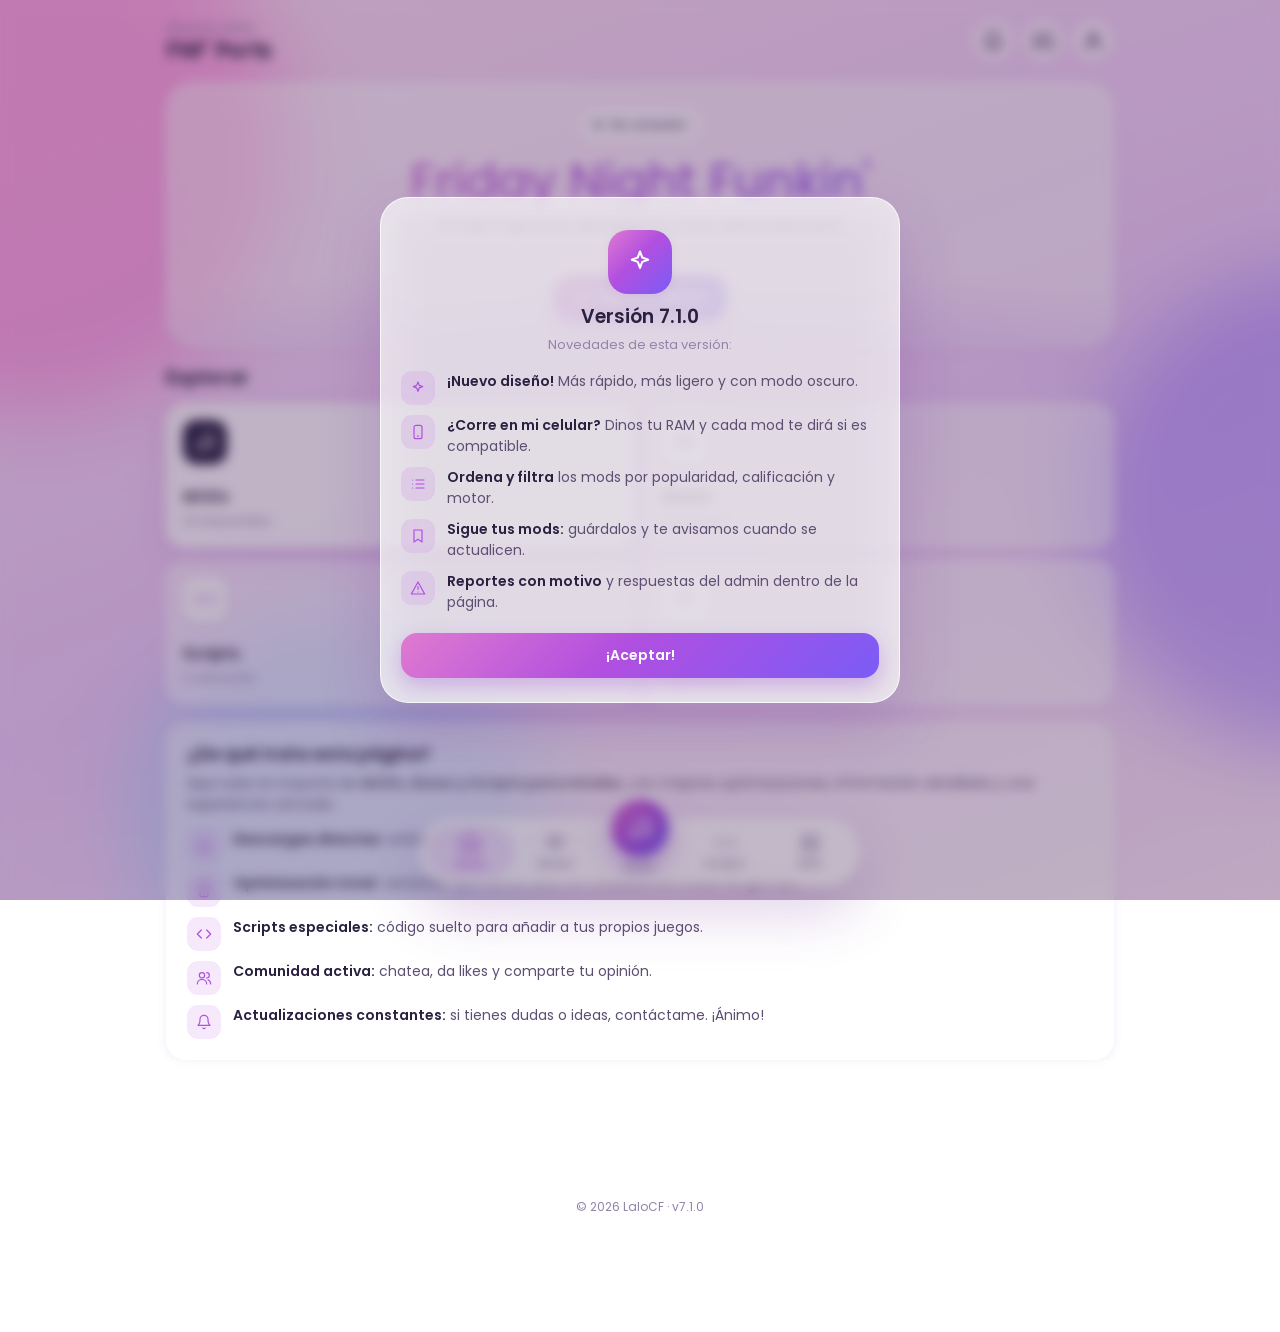
==== commit 74a96470: "v7.1.0" ====
--- a/index.html
+++ b/index.html
@@ -1,3158 +1,696 @@
-<!doctype html>
+﻿<!doctype html>
 <html lang="es">
 
 <head>
   <meta charset="utf-8" />
-  <meta name="viewport" content="width=device-width,initial-scale=1, maximum-scale=1, user-scalable=no" />
-  <title>FNF' - Ports
-    Mobile</title>
+  <meta name="viewport" content="width=device-width, initial-scale=1, viewport-fit=cover" />
+  <title>FNF' Ports Mobile</title>
+  <meta name="description" content="Los mejores ports de Friday Night Funkin' para móvil: bases, mods y scripts.">
 
   <link rel="preconnect" href="https://www.gstatic.com" crossorigin>
   <link rel="preconnect" href="https://fnf-mobile-lalocf-default-rtdb.firebaseio.com" crossorigin>
+  <link rel="preconnect" href="https://fonts.googleapis.com">
+  <link rel="preconnect" href="https://fonts.gstatic.com" crossorigin>
+  <link href="https://fonts.googleapis.com/css2?family=Poppins:wght@400;500;600;700&display=swap" rel="stylesheet">
+
+  <link rel="icon" type="image/png" href="assets/icons/logo192.png">
   <link rel="apple-touch-icon" href="assets/icons/logo192.png">
-  <link rel="icon" type="image/png" href="assets/icons/logo192.png">
-  <link rel="shortcut icon" href="assets/icons/logo192.png">
   <link rel="manifest" href="manifest.json">
-  <meta name="theme-color" content="#00eaff">
+  <meta name="theme-color" content="#f3cdee">
   <meta name="apple-mobile-web-app-capable" content="yes">
-  <meta name="apple-mobile-web-app-status-bar-style" content="black-translucent">
-  <meta name="viewport" content="width=device-width, initial-scale=1.0">
+  <meta name="apple-mobile-web-app-status-bar-style" content="default">
+
+  <!-- Preferencias antes de pintar (evita parpadeo) -->
+  <script>
+    (function () {
+      var s = function (k) { try { return localStorage.getItem(k); } catch (e) { return null; } };
+      var theme = s('fnf_theme');
+      document.documentElement.setAttribute('data-theme', theme === 'dark' || theme === 'oled' ? 'dark' : 'light');
+      var accent = s('customThemeColor');
+      if (accent && accent !== '#00eaff') document.documentElement.style.setProperty('--accent', accent);
+      var blur = s('glassBlur');
+      if (blur) document.documentElement.style.setProperty('--glass-blur', blur + 'px');
+    })();
+  </script>
 
   <link rel="stylesheet" href="css/style.css">
-
-  <link id="theme-style" rel="stylesheet" href="">
-
-  <script>
-    const savedTheme = localStorage.getItem('activeTheme') || 'default';
-    if (savedTheme === 'retro') {
-      document.write('<link rel="stylesheet" href="css/style2.css">');
-    } else if (savedTheme === 'snokido') {
-      document.write('<link rel="stylesheet" href="css/style3.css">');
-    }
-
-    const es_iOS = /iPad|iPhone|iPod/.test(navigator.userAgent) && !window.MSStream;
-
-    if (es_iOS) {
-      document.write('<link rel="stylesheet" href="css/style_liquidglass.css">');
-      document.addEventListener("DOMContentLoaded", () => {
-        document.body.classList.add('ios-theme');
-      });
-    }
-  </script>
 </head>
 
 <body>
-
-  <body>
-    <div id="auth-overlay" class="auth-screen" style="display: none;">
-      <div class="auth-card">
-        <img src="assets/images/logo/LaloCF.webp" alt="Logo App" class="auth-logo">
-        <h2>FNF' Ports Mobile</h2>
-        <p data-es="Inicia sesión para acceder a las mejores bases, mods, scripts y soporte tecnico."
-          data-en="Sign in to access the best engines, mods, scripts, and technical support.">
-          Inicia sesión para acceder a las mejores bases, mods, scripts y soporte tecnico.
-        </p>
-
-        <button id="btn-google-login" onclick="iniciarSesionConGoogle()">
-          <img src="https://cdn-icons-png.flaticon.com/128/300/300221.png" alt="Google">
-          <span data-es="Entrar con Google" data-en="Sign in with Google">Iniciar sesión con Google</span>
+  <!-- Sprite de iconos SVG -->
+  <svg width="0" height="0" style="position:absolute" aria-hidden="true">
+    <symbol id="i-home" viewBox="0 0 24 24"><path d="M3 10.5 12 3l9 7.5V20a1 1 0 0 1-1 1h-5v-6H9v6H4a1 1 0 0 1-1-1z"/></symbol>
+    <symbol id="i-layers" viewBox="0 0 24 24"><path d="m12 3 9 5-9 5-9-5 9-5z"/><path d="m3 13 9 5 9-5"/></symbol>
+    <symbol id="i-music" viewBox="0 0 24 24"><path d="M9 18V5l12-2v13"/><circle cx="6" cy="18" r="3"/><circle cx="18" cy="16" r="3"/></symbol>
+    <symbol id="i-code" viewBox="0 0 24 24"><path d="m16 18 6-6-6-6"/><path d="m8 6-6 6 6 6"/></symbol>
+    <symbol id="i-grid" viewBox="0 0 24 24"><rect x="3" y="3" width="7" height="7" rx="2"/><rect x="14" y="3" width="7" height="7" rx="2"/><rect x="3" y="14" width="7" height="7" rx="2"/><rect x="14" y="14" width="7" height="7" rx="2"/></symbol>
+    <symbol id="i-bell" viewBox="0 0 24 24"><path d="M6 8a6 6 0 1 1 12 0c0 7 3 9 3 9H3s3-2 3-9"/><path d="M10.3 21a1.94 1.94 0 0 0 3.4 0"/></symbol>
+    <symbol id="i-sliders" viewBox="0 0 24 24"><path d="M4 21v-7M4 10V3M12 21v-9M12 8V3M20 21v-5M20 12V3M1 14h6M9 8h6M17 16h6"/></symbol>
+    <symbol id="i-user" viewBox="0 0 24 24"><circle cx="12" cy="8" r="4"/><path d="M4 21a8 8 0 0 1 16 0"/></symbol>
+    <symbol id="i-search" viewBox="0 0 24 24"><circle cx="11" cy="11" r="7"/><path d="m20 20-3.5-3.5"/></symbol>
+    <symbol id="i-heart" viewBox="0 0 24 24"><path d="M12 21s-8-5.2-8-11a4.5 4.5 0 0 1 8-2.8A4.5 4.5 0 0 1 20 10c0 5.8-8 11-8 11z"/></symbol>
+    <symbol id="i-chat" viewBox="0 0 24 24"><path d="M21 12a8 8 0 0 1-11.6 7.1L4 20l1-4.6A8 8 0 1 1 21 12z"/></symbol>
+    <symbol id="i-share" viewBox="0 0 24 24"><circle cx="18" cy="5" r="3"/><circle cx="6" cy="12" r="3"/><circle cx="18" cy="19" r="3"/><path d="m8.6 13.5 6.8 4M15.4 6.5l-6.8 4"/></symbol>
+    <symbol id="i-download" viewBox="0 0 24 24"><path d="M12 3v12M7 10l5 5 5-5M5 21h14"/></symbol>
+    <symbol id="i-help" viewBox="0 0 24 24"><circle cx="12" cy="12" r="9"/><path d="M9.1 9a3 3 0 0 1 5.8 1c0 2-3 3-3 3M12 17h.01"/></symbol>
+    <symbol id="i-send" viewBox="0 0 24 24"><path d="m22 2-7 20-4-9-9-4z"/><path d="M22 2 11 13"/></symbol>
+    <symbol id="i-moon" viewBox="0 0 24 24"><path d="M21 12.8A9 9 0 1 1 11.2 3a7 7 0 0 0 9.8 9.8z"/></symbol>
+    <symbol id="i-sun" viewBox="0 0 24 24"><circle cx="12" cy="12" r="4"/><path d="M12 2v2M12 20v2M4.9 4.9l1.4 1.4M17.7 17.7l1.4 1.4M2 12h2M20 12h2M4.9 19.1l1.4-1.4M17.7 6.3l1.4-1.4"/></symbol>
+    <symbol id="i-x" viewBox="0 0 24 24"><path d="M18 6 6 18M6 6l12 12"/></symbol>
+    <symbol id="i-down" viewBox="0 0 24 24"><path d="m6 9 6 6 6-6"/></symbol>
+    <symbol id="i-left" viewBox="0 0 24 24"><path d="m15 18-6-6 6-6"/></symbol>
+    <symbol id="i-right" viewBox="0 0 24 24"><path d="m9 18 6-6-6-6"/></symbol>
+    <symbol id="i-list" viewBox="0 0 24 24"><path d="M9 6h12M9 12h12M9 18h12M4 6h.01M4 12h.01M4 18h.01"/></symbol>
+    <symbol id="i-sparkle" viewBox="0 0 24 24"><path d="M12 3l1.9 5.1L19 10l-5.1 1.9L12 17l-1.9-5.1L5 10l5.1-1.9z"/></symbol>
+    <symbol id="i-phone" viewBox="0 0 24 24"><rect x="6" y="2" width="12" height="20" rx="3"/><path d="M11 18h2"/></symbol>
+    <symbol id="i-zap" viewBox="0 0 24 24"><path d="M13 2 3 14h9l-1 8 10-12h-9z"/></symbol>
+    <symbol id="i-users" viewBox="0 0 24 24"><circle cx="9" cy="8" r="4"/><path d="M2 21a7 7 0 0 1 14 0M16 4a4 4 0 0 1 0 8M22 21a7 7 0 0 0-4-6.3"/></symbol>
+    <symbol id="i-image" viewBox="0 0 24 24"><rect x="3" y="3" width="18" height="18" rx="3"/><circle cx="9" cy="9" r="2"/><path d="m21 15-5-5L5 21"/></symbol>
+    <symbol id="i-info" viewBox="0 0 24 24"><circle cx="12" cy="12" r="9"/><path d="M12 8h.01M11 12h1v5h1"/></symbol>
+    <symbol id="i-shield" viewBox="0 0 24 24"><path d="M12 3 4 6v6c0 5 3.5 8 8 9 4.5-1 8-4 8-9V6z"/></symbol>
+    <symbol id="i-alert" viewBox="0 0 24 24"><path d="M12 3 2 21h20z"/><path d="M12 10v4M12 18h.01"/></symbol>
+    <symbol id="i-bookmark" viewBox="0 0 24 24"><path d="M6 3h12v18l-6-4-6 4z"/></symbol>
+    <symbol id="i-globe" viewBox="0 0 24 24"><circle cx="12" cy="12" r="9"/><path d="M3 12h18M12 3a14 14 0 0 1 0 18M12 3a14 14 0 0 0 0 18"/></symbol>
+  </svg>
+
+  <div id="global-loader"><div class="spinner"></div><p>Cargando</p></div>
+
+  <div class="bg-blobs" aria-hidden="true"><span></span><span></span><span></span></div>
+  <div id="particles-container"></div>
+  <div id="toast-container" class="toast-container"></div>
+
+  <!-- =================== APP =================== -->
+  <div class="app">
+
+    <header class="topbar">
+      <div class="greet">
+        <small id="greet-time">¡Hola!</small>
+        <h1 id="greet-name">FNF' Ports</h1>
+      </div>
+      <div class="topbar-actions">
+        <button class="icon-btn" onclick="toggleNotificaciones()" aria-label="Notificaciones">
+          <svg class="icon"><use href="#i-bell"/></svg>
+          <span id="badge-contador" class="badge-dot" style="display:none">0</span>
         </button>
-
-        <button onclick="entrarComoInvitado()"
-          style="margin-top: 15px; width: 100%; padding: 12px; background: transparent; color: #b5b5bd; border: 1px solid rgba(255,255,255,0.2); border-radius: 14px; cursor: pointer; transition: 0.2s;">
-          <span data-es="Iniciar sesión después" data-en="Sign in later">Iniciar sesión después</span>
+        <button class="icon-btn" onclick="openPopup('settings-popup')" aria-label="Ajustes">
+          <svg class="icon"><use href="#i-sliders"/></svg>
         </button>
-      </div>
-    </div>
-
-    <div id="profile-popup" class="popup">
-      <div class="popup-content"
-        style="text-align: center; padding: 25px; background: rgba(20, 20, 25, 0.95); backdrop-filter: blur(10px); -webkit-backdrop-filter: blur(10px); border: 1px solid rgba(255,255,255,0.1); border-radius: 24px; max-width: 340px; margin: auto;">
-        <span class="popup-close" onclick="document.getElementById('profile-popup').classList.remove('show')"
-          style="position: absolute; top: 15px; right: 15px; color: #aaa; cursor: pointer; font-size: 18px;">✖</span>
-        <h2 class="glow" style="margin-bottom: 20px; color: white;" data-es="Mi Perfil" data-en="My Profile">Mi Perfil
-        </h2>
-
-        <div id="perfil-dinamico-contenido"></div>
-      </div>
-    </div>
-
-    <!-- MIS FAVORITOS POPUP -->
-    <div id="favorites-popup" class="popup">
-      <div class="popup-content popup-scroll-body"
-        style="text-align: center; padding: 20px; background: rgba(20, 20, 25, 0.95); backdrop-filter: blur(10px); border: 1px solid rgba(255,255,255,0.1); border-radius: 24px; max-width: 340px; margin: auto; max-height: 80vh; overflow-y: auto;">
-        <span class="popup-close" onclick="document.getElementById('favorites-popup').classList.remove('show')"
-          style="position: absolute; top: 15px; right: 15px; color: #aaa; cursor: pointer; font-size: 18px;">✖</span>
-        <h2 class="glow" style="margin-bottom: 20px; color: white;">⭐ Mis Favoritos</h2>
-        <div id="favorites-list" style="display: flex; flex-direction: column; gap: 10px;">
-          <p style="color:#aaa; font-size:13px;">No has guardado ningún mod aún. ¡Toca el 🤍 en tus mods favoritos!</p>
-        </div>
-      </div>
-    </div>
-
-    <!-- SOLICITUDES POPUP -->
-    <div id="requests-popup" class="popup">
-      <div class="popup-content popup-scroll-body"
-        style="padding: 20px; background: rgba(20, 20, 25, 0.95); backdrop-filter: blur(10px); border: 1px solid rgba(255,255,255,0.1); border-radius: 24px; max-width: 360px; margin: auto; max-height: 85vh; overflow-y: auto;">
-        <span class="popup-close" onclick="document.getElementById('requests-popup').classList.remove('show')"
-          style="position: absolute; top: 15px; right: 15px; color: #aaa; cursor: pointer; font-size: 18px;">✖</span>
-        <h2 class="glow" style="margin-bottom: 10px; color: white; text-align: center;">📝 Pedir un Mod</h2>
-        <p style="color:#ccc; font-size:12px; text-align:center; margin-bottom: 15px;">¿Qué port te gustaría ver en la
-          página? ¡Vota o añade uno nuevo!</p>
-
-        <div style="background: rgba(255,255,255,0.05); padding: 15px; border-radius: 12px; margin-bottom: 15px;">
-          <input type="text" id="req-mod-name" placeholder="Nombre del Mod..." class="reg-input"
-            style="width:100%; margin-bottom:10px; box-sizing:border-box; padding:10px; background:rgba(0,0,0,0.5); color:white; border:1px solid #444; border-radius:8px;">
-          <input type="url" id="req-mod-link" placeholder="Enlace (Opcional GameBanana...)" class="reg-input"
-            style="width:100%; margin-bottom:10px; box-sizing:border-box; padding:10px; background:rgba(0,0,0,0.5); color:white; border:1px solid #444; border-radius:8px;">
-          <button id="btn-enviar-solicitud" onclick="enviarSolicitudMod()" class="btn"
-            style="width:100%; padding:10px; background:var(--neon-blue); color:black; font-weight:bold; border-radius:8px; border:none; cursor:pointer;">Enviar
-            Solicitud</button>
-        </div>
-
-        <h3 style="color:white; font-size:15px; border-bottom:1px solid #444; padding-bottom:5px; margin-bottom:10px;">
-          Comunidad (Votos)</h3>
-        <div id="requests-list" style="display: flex; flex-direction: column; gap: 10px;">
-          <p style="color:#aaa; font-size:13px; text-align:center;">Cargando solicitudes...</p>
-        </div>
-      </div>
-    </div>
-
-    <div id="pro-menu-overlay" onclick="toggleProMenu()"></div>
-
-    <div id="particles-container"></div>
-    <nav class="bottom-nav">
-      <div id="ios-pill" class="ios-glass-pill"></div>
-
-      <div class="nav-item active" onclick="selectSection('home', this)">
-        <span class="nav-icon"><img src="https://cdn-icons-png.flaticon.com/128/8367/8367640.png" alt="Inicio"></span>
-        <span class="nav-text" data-es="Inicio" data-en="Home">Inicio</span>
-      </div>
-      <div class="nav-item" onclick="selectSection('apks', this)">
-        <span class="nav-icon"><img src="https://cdn-icons-png.flaticon.com/128/5158/5158939.png" alt="Bases"></span>
-        <span class="nav-text" data-es="Bases" data-en="Engines">Bases</span>
-      </div>
-      <div class="nav-item" onclick="selectSection('mods', this)">
-        <span class="nav-icon"><img src="https://cdn-icons-png.flaticon.com/128/8176/8176146.png" alt="MODs"></span>
-        <span class="nav-text" data-es="MODs" data-en="MODs">MODs</span>
-      </div>
-      <div class="nav-item" onclick="selectSection('scripts', this)">
-        <span class="nav-icon"><img src="https://cdn-icons-png.flaticon.com/128/5567/5567743.png" alt="Scripts"></span>
-        <span class="nav-text" data-es="Scripts" data-en="Scripts">Scripts</span>
-      </div>
-      <div class="nav-item" onclick="selectSection('help', this)">
-        <span class="nav-icon"><img src="https://cdn-icons-png.flaticon.com/128/7978/7978351.png" alt="Ayuda"></span>
-        <span class="nav-text" data-es="Ayuda" data-en="Help">Ayuda</span>
-      </div>
-      <div class="nav-item"
-        onclick="document.getElementById('requests-popup').classList.add('show'); if(window.loadModRequests) loadModRequests();">
-        <span class="nav-icon"><img src="https://cdn-icons-png.flaticon.com/128/8367/8367272.png" alt="Pedidos"
-            style="filter: hue-rotate(180deg);"></span>
-        <span class="nav-text" data-es="Pedidos" data-en="Requests">Pedidos</span>
-      </div>
-      <div class="nav-item" onclick="selectSection('contact', this)">
-        <span class="nav-icon"><img src="https://cdn-icons-png.flaticon.com/128/16955/16955208.png" alt="Redes"></span>
-        <span class="nav-text" data-es="Redes" data-en="Socials">Redes</span>
-      </div>
-    </nav>
-
-    <div id="toast-container" class="toast-container"></div>
-
-    <div class="lang-btn" onclick="toggleLanguage()" id="langBtn"
-      style="position:fixed; top:15px; left:15px; z-index:9999; background:var(--neon-blue, #00eaff); color:black; padding:8px 12px; border-radius:20px; font-weight:bold; cursor:pointer; box-shadow: 0 0 10px var(--neon-blue);">
-      🇬🇧 EN</div>
-    <div class="profile-btn" onclick="abrirPerfil()" id="profileBtn"
-      style="position:fixed; top:15px; left:95px; z-index:9999; background:var(--neon-pink, #ff00ff); color:white; padding:8px 12px; border-radius:20px; font-weight:bold; cursor:pointer; box-shadow: 0 0 10px #ff00ff;">
-      👤 <span data-es="Perfil" data-en="Profile">Perfil</span></div>
-
-    <div id="settingsBtn" class="settings-btn" onclick="document.getElementById('settings-popup').classList.add('show')"
-      style="display: flex; align-items: center; justify-content: center;">
-      <img src="https://cdn-icons-png.flaticon.com/128/1040/1040221.png" alt="Ajustes"
-        style="width: 24px; height: 24px; object-fit: contain;">
-    </div>
-
-    <div class="admin-float-btn" onclick="document.getElementById('admin-tools-popup').classList.add('show')"
-      style="display: flex; align-items: center; justify-content: center;">
-      <img src="https://cdn-icons-png.flaticon.com/128/1077/1077147.png" alt="Admin"
-        style="width: 24px; height: 24px; object-fit: contain;">
-    </div>
-    <div class="theme-btn" onclick="toggleTheme()" style="display: flex; align-items: center; justify-content: center;">
-      <img src="https://cdn-icons-png.flaticon.com/128/12180/12180668.png" alt="Tema Claro/Oscuro"
-        style="width: 24px; height: 24px; object-fit: contain;">
-    </div>
-
-    <div class="notif-container">
-      <button class="notif-bell-btn" onclick="toggleNotificaciones()">
-        <img src="https://cdn-icons-png.flaticon.com/128/8509/8509651.png" alt="Notificaciones">
-        <span id="badge-contador" class="notif-badge" style="display: none;">0</span>
-      </button>
-    </div>
-
-    <div id="panel-notificaciones" class="notif-panel hidden">
-      <div class="notif-header">
-        <h3>Notificaciones</h3>
-        <button class="close-notif" onclick="toggleNotificaciones()">✕</button>
-      </div>
-      <div id="admin-notif-area" class="admin-area" style="display: none;">
-        <textarea id="txt-nueva-notif" placeholder="Aviso para los usuarios..."></textarea>
-        <button class="btn-enviar-notif" onclick="enviarNotificacion()">Enviar Aviso</button>
-      </div>
-      <div id="lista-notificaciones" class="notif-list"></div>
-    </div>
-    </div>
-
-    <div id="settings-popup" class="popup">
-      <div class="popup-content popup-scroll-body"
-        style="text-align: center; padding: 20px; max-width: 90%; width: 400px; max-height: 80vh; overflow-y: auto; box-sizing: border-box;">
-        <span class="popup-close" onclick="document.getElementById('settings-popup').classList.remove('show')">✖</span>
-        <h2 class="glow" data-es="Configuración" data-en="Settings">Configuración'</h2>
-
-        <div class="color-picker-wrapper" style="box-sizing: border-box; width: 100%;">
-          <input type="color" id="themeColor" value="#00eaff">
-          <span data-es="Color del Tema" data-en="Theme Color" style="font-weight: bold; color: var(--neon-blue);">Color
-            del Tema</span>
-        </div>
-
-        <div
-          style="margin-top: 15px; background: rgba(255,255,255,0.05); padding: 15px; border-radius: 10px; border: 1px solid #333; text-align: left; box-sizing: border-box; width: 100%;">
-          <span style="font-weight: bold; color: #fff; display: block; margin-bottom: 10px;" data-es="Skin de la Página"
-            data-en="Page Skin">Skin de la Página</span>
-
-          <select id="themeSelector"
-            style="width: 100%; padding: 10px; background: #000; color: var(--neon-blue); border: 1px solid var(--neon-blue); outline: none; font-size: 14px; cursor: pointer;">
-            <option value="default">Tema Moderno (Glassmorphism)</option>
-            <option value="retro">Tema Retro (Arcade)</option>
-            <option value="snokido">Tema Snokido</option>
-          </select>
-        </div>
-
-        <label
-          style="display: flex; justify-content: space-between; align-items: center; margin-top: 15px; background: rgba(0,234,255,0.1); padding: 15px; border-radius: 8px; border: 1px solid var(--neon-blue); cursor: pointer; box-sizing: border-box; width: 100%;">
-          <span style="font-weight: bold; color: var(--neon-blue); text-shadow: 0 0 5px var(--neon-blue);"
-            data-es="🌈 Modo RGB (Chroma)" data-en="RGB Mode (Chroma)">Modo RGB (Chroma)</span>
-          <input type="checkbox" id="chromaToggle" style="transform: scale(1.3);">
-        </label>
-
-        <div
-          style="margin-top: 15px; text-align: left; background: rgba(255,255,255,0.05); padding: 15px; border-radius: 10px; border: 1px solid #333; box-sizing: border-box; width: 100%;">
-          <h3 style="margin-top:0; font-size: 14px; color: var(--neon-blue); text-align: center;"
-            data-es="⚡ Visuales y Rendimiento" data-en="⚡ Visuals & Performance">⚡ Visuales y Rendimiento</h3>
-
-          <label
-            style="display: flex; justify-content: space-between; align-items: center; margin-bottom: 15px; color: #ccc; font-size: 13px; cursor: pointer; width: 100%;">
-            <span data-es="Partículas Animadas" data-en="Animated Particles">Partículas Animadas</span>
-            <input type="checkbox" id="particlesToggle" style="transform: scale(1.3);">
+        <button class="icon-btn avatar-btn" onclick="abrirPerfil()" aria-label="Perfil" id="profileBtn">
+          <svg class="icon"><use href="#i-user"/></svg>
+        </button>
+      </div>
+    </header>
+
+    <!-- Banner global (se controla desde Panel de admin → Avisos) -->
+    <div id="site-banner" class="site-banner glass hidden" role="status">
+      <svg class="icon icon-sm"><use href="#i-bell"/></svg>
+      <span id="site-banner-text"></span>
+      <button onclick="dismissBanner()" aria-label="Cerrar"><svg class="icon icon-sm"><use href="#i-x"/></svg></button>
+    </div>
+    <div id="maintenance-admin-note" class="site-banner banner-warn glass hidden">🚧 Modo mantenimiento activo: solo tú ves la página.</div>
+
+    <main>
+      <!-- ---------- INICIO ---------- -->
+      <section id="home" class="section active">
+        <div class="hero glass">
+          <div class="status-chip"><span id="statusDot" class="status-dot"></span><span id="statusText">Conectando...</span></div>
+          <h1 id="fnf-title" class="fnf-title">Friday Night Funkin'</h1>
+          <p data-es="El mejor lugar para descargar tus mods optimizados para móvil."
+            data-en="The best place to download optimized mods for mobile.">El mejor lugar para descargar tus mods optimizados para móvil.</p>
+          <button class="btn" onclick="selectSection('mods')">
+            <svg class="icon icon-sm"><use href="#i-music"/></svg>
+            <span data-es="Explorar MODs" data-en="Explore MODs">Explorar MODs</span>
+          </button>
+        </div>
+
+        <div class="section-head"><h2 data-es="Explorar" data-en="Explore">Explorar</h2></div>
+        <div class="tiles stagger">
+          <button class="tile glass featured" style="--i:0" onclick="selectSection('mods')">
+            <span class="tile-icon"><svg class="icon"><use href="#i-music"/></svg></span>
+            <span><strong>MODs</strong><small id="tile-mods">—</small></span>
+          </button>
+          <button class="tile glass" style="--i:1" onclick="selectSection('apks')">
+            <span class="tile-icon"><svg class="icon"><use href="#i-layers"/></svg></span>
+            <span><strong data-es="Bases" data-en="Engines">Bases</strong><small id="tile-apks">—</small></span>
+          </button>
+          <button class="tile glass" style="--i:2" onclick="selectSection('scripts')">
+            <span class="tile-icon"><svg class="icon"><use href="#i-code"/></svg></span>
+            <span><strong>Scripts</strong><small id="tile-scripts">—</small></span>
+          </button>
+          <button class="tile glass" style="--i:3" onclick="abrirFavoritos()">
+            <span class="tile-icon"><svg class="icon"><use href="#i-heart"/></svg></span>
+            <span><strong data-es="Favoritos" data-en="Favorites">Favoritos</strong><small id="tile-favs">—</small></span>
+          </button>
+        </div>
+
+        <div id="top-week-wrap" hidden>
+          <div class="section-head"><h2 id="top-week-title">🔥 Top de la semana</h2></div>
+          <div class="top-list glass" id="top-week"></div>
+        </div>
+
+        <div class="card glass">
+          <h3 data-es="¿De qué trata esta página?" data-en="What is this page about?">¿De qué trata esta página?</h3>
+          <p data-es="Aquí subo la mayoría de <b>MODs, Bases y Scripts para móviles</b>, con mejores optimizaciones, información detallada y una experiencia cómoda."
+            data-en="Here I upload most <b>MODs, Engines and Scripts for mobile</b>, with better optimizations, detailed info and a comfortable experience.">
+            Aquí subo la mayoría de <b>MODs, Bases y Scripts para móviles</b>, con mejores optimizaciones, información detallada y una experiencia cómoda.</p>
+          <ul class="feature-list">
+            <li><span class="fi"><svg class="icon icon-sm"><use href="#i-download"/></svg></span>
+              <span data-es="<b>Descargas directas:</b> enlaces limpios, sin acortadores." data-en="<b>Direct downloads:</b> clean links, no shorteners."><b>Descargas directas:</b> enlaces limpios, sin acortadores.</span></li>
+            <li><span class="fi"><svg class="icon icon-sm"><use href="#i-phone"/></svg></span>
+              <span data-es="<b>Optimización total:</b> versiones que corren bien en celulares de todas las gamas." data-en="<b>Full optimization:</b> versions that run well on every phone."><b>Optimización total:</b> versiones que corren bien en celulares de todas las gamas.</span></li>
+            <li><span class="fi"><svg class="icon icon-sm"><use href="#i-code"/></svg></span>
+              <span data-es="<b>Scripts especiales:</b> código suelto para añadir a tus propios juegos." data-en="<b>Special scripts:</b> code you can add to your own games."><b>Scripts especiales:</b> código suelto para añadir a tus propios juegos.</span></li>
+            <li><span class="fi"><svg class="icon icon-sm"><use href="#i-users"/></svg></span>
+              <span data-es="<b>Comunidad activa:</b> chatea, da likes y comparte tu opinión." data-en="<b>Active community:</b> chat, like and share your opinion."><b>Comunidad activa:</b> chatea, da likes y comparte tu opinión.</span></li>
+            <li><span class="fi"><svg class="icon icon-sm"><use href="#i-bell"/></svg></span>
+              <span data-es="<b>Actualizaciones constantes:</b> si tienes dudas o ideas, contáctame. ¡Ánimo!" data-en="<b>Constant updates:</b> questions or ideas? Contact me!"><b>Actualizaciones constantes:</b> si tienes dudas o ideas, contáctame. ¡Ánimo!</span></li>
+          </ul>
+        </div>
+
+        <div class="card glass promo">
+          <span class="tile-icon"><svg class="icon"><use href="#i-image"/></svg></span>
+          <div>
+            <h3>Spritesheet Generator FNF</h3>
+            <p style="color:var(--text-2);font-size:13px" data-es="Crea y edita spritesheets directamente en tu móvil." data-en="Make and edit spritesheets right on your phone.">Crea y edita spritesheets directamente en tu móvil.</p>
+          </div>
+          <a class="btn btn-sm" href="https://lalocf2.github.io/spritesheet-generator-fnf/" target="_blank" rel="noopener" data-es="Abrir" data-en="Open">Abrir</a>
+        </div>
+      </section>
+
+      <!-- Búsqueda compartida (Bases / MODs / Scripts) -->
+      <div id="searchContainer" class="search glass hidden">
+        <svg class="icon"><use href="#i-search"/></svg>
+        <input type="search" id="globalSearch" placeholder="Buscar..." oninput="filterContent()" autocomplete="off">
+      </div>
+
+      <!-- ---------- BASES ---------- -->
+      <section id="apks" class="section">
+        <div class="section-head"><h2 data-es="Bases" data-en="Engines">Bases</h2><span class="count" id="count-apks-label"></span></div>
+        <div class="grid stagger" id="apksContainer"></div>
+      </section>
+
+      <!-- ---------- MODS ---------- -->
+      <section id="mods" class="section">
+        <div class="section-head"><h2 data-es="MODs disponibles" data-en="Available MODs">MODs disponibles</h2><span class="count" id="count-mods-label"></span></div>
+        <button class="device-bar glass" onclick="abrirSelectorRam()">
+          <span id="device-label">📱 ¿Cuánta RAM tiene tu celular? Toca aquí</span>
+          <small data-es="Cambiar" data-en="Change">Cambiar</small>
+        </button>
+        <div class="chips" id="filterContainer">
+          <button class="chip active" data-gama="all" onclick="setFilter('all', this)" data-es="Todos" data-en="All">Todos</button>
+          <button class="chip hidden" id="compatChip" onclick="toggleOnlyCompat(this)"><span data-es="✅ Solo compatibles" data-en="✅ Compatible only">✅ Solo compatibles</span></button>
+          <button class="chip gama-low" data-gama="low" onclick="setFilter('low', this)"><span class="dot"></span><span data-es="Gama baja" data-en="Low end">Gama baja</span></button>
+          <button class="chip gama-mid" data-gama="mid" onclick="setFilter('mid', this)"><span class="dot"></span><span data-es="Gama media" data-en="Mid end">Gama media</span></button>
+          <button class="chip gama-high" data-gama="high" onclick="setFilter('high', this)"><span class="dot"></span><span data-es="Gama alta" data-en="High end">Gama alta</span></button>
+        </div>
+        <div class="toolbar">
+          <label class="select-chip glass"><span data-es="Ordenar" data-en="Sort">Ordenar</span>
+            <select id="sortSelect" onchange="setSort(this.value)">
+              <option value="recent" data-es="Recientes" data-en="Newest">Recientes</option>
+              <option value="popular" data-es="Más descargados" data-en="Most downloaded">Más descargados</option>
+              <option value="rated" data-es="Mejor valorados" data-en="Top rated">Mejor valorados</option>
+              <option value="az">A – Z</option>
+            </select>
           </label>
-
-          <div id="particle-settings-container"
-            style="display: none; border-left: 2px solid var(--neon-blue); padding-left: 10px; margin-bottom: 15px;">
-            <span style="display:block; margin-bottom: 5px; color: #ccc; font-size: 11px;"
-              data-es="Escala de Partículas" data-en="Particle Scale">Escala de Partículas</span>
-            <input type="range" id="particleScaleSlider" min="20" max="80" value="40"
-              style="width: 100%; cursor: pointer; box-sizing: border-box; margin-bottom: 10px;">
-
-            <span style="display:block; margin-bottom: 5px; color: #ccc; font-size: 11px;"
-              data-es="Cantidad (Frecuencia)" data-en="Spawn Rate">Cantidad (Frecuencia)</span>
-            <input type="range" id="particleSpawnSlider" min="1" max="100" value="25"
-              style="width: 100%; cursor: pointer; box-sizing: border-box; margin-bottom: 10px;">
-
-            <span style="display:block; margin-bottom: 5px; color: #ccc; font-size: 11px;" data-es="Velocidad de subida"
-              data-en="Float Speed">Velocidad de subida</span>
-            <input type="range" id="particleSpeedSlider" min="1" max="100" value="50"
-              style="width: 100%; cursor: pointer; box-sizing: border-box;">
-          </div>
-
-          <label
-            style="display: flex; justify-content: space-between; align-items: center; margin-bottom: 15px; color: #ccc; font-size: 13px; cursor: pointer; width: 100%;">
-            <span data-es="Modo Gama Baja" data-en="Low-End Mode">Modo Gama Baja</span>
-            <input type="checkbox" id="lowEndToggle" style="transform: scale(1.3);">
+          <label class="select-chip glass"><span data-es="Motor" data-en="Engine">Motor</span>
+            <select id="engineFilter" onchange="filterContent(true)"><option value="all">Todos</option></select>
           </label>
-
-          <div style="border-top: 1px dashed #555; padding-top: 15px; margin-top: 5px; width: 100%;">
-            <span style="display:block; margin-bottom: 10px; color: #ccc; font-size: 13px;"
-              data-es="Intensidad del Cristal (Blur)" data-en="Glass Intensity (Blur)">Intensidad del Cristal
-              (Blur)</span>
-            <input type="range" id="blurSlider" min="0" max="30" value="15"
-              style="width: 100%; cursor: pointer; box-sizing: border-box;">
-          </div>
-
-          <div style="margin-top: 15px; width: 100%;">
-            <span style="display:block; margin-bottom: 10px; color: #ccc; font-size: 13px;"
-              data-es="Grosor de Píldora iOS" data-en="iOS Pill Thickness">Grosor de Píldora iOS</span>
-            <input type="range" id="pillSizeSlider" min="0" max="15" value="5"
-              style="width: 100%; cursor: pointer; box-sizing: border-box;">
-          </div>
-        </div>
-
-        <div class="font-picker-wrapper"
-          style="margin-top: 15px; background: rgba(255,255,255,0.05); padding: 15px; border-radius: 10px; text-align: left; border: 1px solid #333; box-sizing: border-box; width: 100%;">
-          <span style="display:block; margin-bottom: 8px; font-weight: bold; color: #fff;"
-            data-es="Fuente Personalizada (.ttf)" data-en="Custom Font (.ttf)">Fuente Personalizada (.ttf)</span>
-          <input type="file" id="customFontUpload" accept=".ttf"
-            style="width: 100%; color: #fff; font-size: 12px; box-sizing: border-box;">
-        </div>
-
-        <div
-          style="margin-top: 20px; border-top: 1px solid #333; padding-top: 15px; box-sizing: border-box; width: 100%;">
-          <button class="btn" style="width:100%; background: #444; box-sizing: border-box;" onclick="resetSettings()"
-            data-es="Restablecer Por Defecto" data-en="Reset to Default">Restablecer Por Defecto</button>
-        </div>
-      </div>
-    </div>
-
-    <div id="maintenance-popup" class="popup">
-      <div class="popup-content"
-        style="border: 2px solid #ff003c; box-shadow: 0 0 20px rgba(255, 0, 60, 0.5); text-align: center; max-width: 300px;">
-        <h2 style="color: #ff003c; text-shadow: 0 0 10px #ff003c; font-size: 24px; margin-bottom: 10px;">🚧
-          MANTENIMIENTO 🚧</h2>
-
-        <h3 id="maintenance-mod-name" style="color: var(--neon-yellow); margin-bottom: 15px; font-size: 18px;">Nombre
-          del Mod</h3>
-
-        <p style="color: #ddd; font-size: 14px; line-height: 1.5; margin-bottom: 15px;">
-          El enlace de descarga de este MOD ha sido reportado por la comunidad debido a una caída.
-        </p>
-        <p style="color: var(--neon-green); font-size: 13px; font-weight: bold; margin-bottom: 20px;">
-          El Administrador ya ha sido notificado y está trabajando en repararlo. ¡Vuelve pronto!
-        </p>
-
-        <button class="btn" onclick="document.getElementById('maintenance-popup').classList.remove('show')"
-          style="background-color: #333; color: white; width: 100%;">Entendido</button>
-      </div>
-    </div>
-
-
-
-    <div id="ban-popup" class="popup">
-      <div class="popup-content" style="padding: 20px;">
-        <h2 class="glow" style="text-align: center;">🔨 Control de Baneo</h2>
-        <p id="ban-target-info" style="font-size: 14px; margin-bottom: 15px; color: var(--neon-pink);"></p>
-        <input type="text" id="banReason" class="reg-input" placeholder="Motivo del baneo">
-        <input type="number" id="banDuration" class="reg-input" placeholder="Horas (ej: 24)" value="24">
-        <button class="btn" id="confirmBanBtn" style="width: 100%; background: red;">Banear Usuario</button>
-        <button class="btn" onclick="document.getElementById('ban-popup').classList.remove('show')"
-          style="width: 100%; background: #444; margin-top: 10px;">Cancelar</button>
-      </div>
-    </div>
-
-    <div id="admin-popup" class="popup">
-      <div class="popup-content" style="text-align: center; padding: 20px;">
-        <h2 class="glow">Acceso Superusuario</h2>
-        <p>Introduce el código de seguridad:</p>
-        <input type="password" id="adminCode" class="reg-input" placeholder="Código">
-        <button class="btn" onclick="verifyAdmin()" style="width: 100%">Entrar</button>
-        <p onclick="document.getElementById('admin-popup').classList.remove('show')"
-          style="cursor:pointer; color:gray; font-size:12px; margin-top:10px;">Cancelar</p>
-      </div>
-    </div>
-
-    <div id="admin-tools-popup" class="popup">
-      <div class="popup-content" style="padding: 20px; text-align: center;">
-        <span class="popup-close"
-          onclick="document.getElementById('admin-tools-popup').classList.remove('show')">✖</span>
-        <h2 class="glow">Panel de Control Global</h2>
-        <textarea id="globalNotifText" class="reg-input" placeholder="Ej: Enviar una Notificación" rows="3"
-          style="resize:none;"></textarea>
-        <button class="btn" onclick="sendGlobalNotification()"
-          style="width: 30%; display: flex; align-items: center; justify-content: center; gap: 8px;">
-          <img src="https://cdn-icons-png.flaticon.com/128/1827/1827370.png" style="align-items: center;" alt="Campana"
-            class="btn-icon">
-          Enviar Notificación
-        </button>
-
-        <hr style="border: 1px solid #333; margin: 15px 0;">
-        <h3 style="color: #aaa; font-size: 14px; margin-bottom: 10px;">Opciones de Desarrollador:</h3>
-        <button class="btn" id="btnForceIOS" onclick="toggleForceIOS()"
-          style="width: 100%; background: #222; border: 1px solid #00eaff; color: #00eaff;">🍏 Forzar Interfaz
-          iOS</button>
-      </div>
-    </div>
-
-    <div id="update-popup" class="popup">
-      <div class="popup-content glass-update-card" style="padding: 0; width: 90%; max-width: 400px;">
-
-        <div class="update-header-art">
-          <div class="update-icon-circle"
-            style="background: rgb(42, 42, 42); width: 60px; height: 60px; border-radius: 50%; display: flex; align-items: center; justify-content: center; margin: 0 auto; box-shadow: 0 0 20px rgba(255,255,255,0.3);">
-            <img src="https://cdn-icons-png.flaticon.com/128/14466/14466980.png" alt="Actualización"
-              style="width: 65px;">
-          </div>
-          <div class="popup-close" onclick="closeUpdatePopup()"
-            style="position: absolute; top: 15px; right: 15px; color: white; cursor: pointer;">✖</div>
-        </div>
-        <div class="update-body">
-          <h2 class="glow" style="margin: 0; font-size: 24px; color: white; letter-spacing: 1px;"
-            data-es="¡Novedades v6.4.0!" data-en="What's New v6.4.0!">¡Novedades v6.4.0!</h2>
-          <p style="text-align: center; color: #a1a1aa; font-size: 14px; margin-bottom: 20px;">Los cambios más recientes
-            en FNF Mobile:</p>
-          <ul class="update-list-modern" style="margin-top:15px; list-style: none; padding-left: 0;">
-
-            <li
-              style="display: flex; align-items: center; gap: 10px; border-left: 4px solid var(--neon-blue); padding: 8px; margin-bottom: 5px; background: rgba(255,255,255,0.05);">
-              <img src="https://cdn-icons-png.flaticon.com/128/16595/16595006.png" alt=""
-                style="width: 20px; height: 20px; flex-shrink: 0; object-fit: contain; border-radius: 0 !important; transform: translateY(1.5px);">
-              <span data-es="Se
-                añadieron 2 nuevos mods: <b>Matt V3</b> & <b>Due Debts BF Mix</b>"
-                data-en="Two new mods were added: <b>Matt V3</b> & <b>Due Debts BF Mix</b>"
-                style="font-size: 13.5px; line-height: 1.3;"> Se
-                añadieron 2 nuevos mods: <b>Matt V3</b> & <b>Due Debts BF Mix</b></span>
-            </li>
-
-            <li
-              style="display: flex; align-items: center; gap: 10px; border-left: 4px solid var(--neon-yellow); padding: 8px; margin-bottom: 5px; background: rgba(255,255,255,0.05);">
-              <img src="https://cdn-icons-png.flaticon.com/128/3632/3632000.png" alt=""
-                style="width: 20px; height: 20px; flex-shrink: 0; object-fit: contain; border-radius: 0 !important; transform: translateY(1.5px);">
-              <span data-es="Se mejoro el funcionamiento de particulas animadas en ajustes."
-                data-en="The functionality of animated particles in settings has been improved."
-                style="font-size: 13.5px; line-height: 1.3;">
-                Se mejoro el funcionamiento del led naranja para mostrar comentarios nuevos en los chats.</span>
-            </li>
-
-            <li
-              style="display: flex; align-items: center; gap: 10px; border-left: 4px solid var(--neon-blue_dark); padding: 8px; margin-bottom: 5px; background: rgba(255,255,255,0.05);">
-              <img src="https://cdn-icons-png.flaticon.com/128/4149/4149678.png" alt=""
-                style="width: 20px; height: 20px; flex-shrink: 0; object-fit: contain; border-radius: 0 !important; transform: translateY(1.5px);">
-              <span data-es="Corrección de errores y mejoras" data-en="Bug fixes and improvements"
-                style="font-size: 13.5px; line-height: 1.3;">Corrección de errores y mejoras</span>
-            </li>
-
-          </ul>
-          <button class="btn-update-action" onclick="closeUpdatePopup()" data-es="¡Entendido!" data-en="Got it!"
-            style="margin-top: 15px;">¡Entendido!</button>
-        </div>
-      </div>
-    </div>
-
-    <div id="install-popup" class="popup">
-      <div class="popup-content" style="text-align: center; padding: 25px; max-width: 350px;">
-        <h2 class="glow" style="margin-top:0; font-size:22px;" data-es="📱 Instalar WebApp" data-en="📱 Install WebApp">
-          📱
-          Instalar WebApp</h2>
-        <div style="display: flex; gap: 10px; margin-top: 15px;">
-          <button class="btn" style="flex: 1; background: #444;" onclick="dismissInstall()" data-es="Despues"
-            data-en="Later">Despues</button>
-          <button class="btn" style="flex: 1;" onclick="installApp()" data-es="Instalar" data-en="Install">
-            Instalar</button>
-        </div>
-      </div>
-    </div>
-
-    <header id="snokido-header" class="master-header" style="display: none;">
-      <div class="top-bar">
-        <div class="logo-text">FNF'</div>
-
-        <div class="top-bar-actions">
-          <div class="action-icon" onclick="openDonatePopup()" title="Apoyar (Donar)">☕</div>
-          <div class="action-icon" onclick="toggleTheme()" title="Cambiar Tema">☼</div>
-          <div class="action-icon" onclick="document.getElementById('search-popup').classList.add('show')"
-            title="Buscar">🔍</div>
-          <div class="action-icon" onclick="abrirPerfil()" title="Perfil">👤</div>
-        </div>
-      </div>
-
-      <nav class="sub-bar">
-        <div class="sub-bar-wrapper">
-          <div class="home-nav-item" onclick="selectSection('home', this)">🏠</div>
-          <button class="filter-btn" onclick="selectSection('apks', this)">Bases</button>
-          <button class="filter-btn" onclick="selectSection('mods', this)">Mods</button>
-          <button class="filter-btn" onclick="selectSection('help', this)">Ayuda</button>
-          <button class="filter-btn" onclick="selectSection('scripts', this)">Scripts</button>
-        </div>
-      </nav>
-    </header>
-
-    <div class="container">
-      <header
-        style="display:flex; justify-content:center; align-items:center; margin-bottom:20px; position:relative; margin-top: 30px;">
-        <div style="text-align:center">
-
-          <h1 class="glow" id="fnf-title" onclick="activarAdminOculto()"
-            style="user-select: none; touch-action: manipulation; cursor: pointer; margin: 0; font-size: 26px;">
-            Friday Night Funkin'
-          </h1>
-
-          <div class="server-status" style="margin-top: 10px;">
-            <div id="statusDot" class="status-dot"></div>
-            <span id="statusText">Conectando...</span>
-          </div>
-
-        </div>
-      </header>
-
-      <div id="searchContainer" class="search-wrapper" style="display:none;">
-        <input type="text" id="globalSearch" class="search-input" placeholder="🔍 Buscar..." onkeyup="filterContent()">
-      </div>
-
-      <div id="filterContainer" class="filter-bar" style="display:none;">
-        <div class="filter-btn active" onclick="setFilter('all', this)" data-es="Todos" data-en="All">Todos</div>
-        <div class="filter-btn" onclick="setFilter('low', this)">🟢 <span data-es="Gama Baja" data-en="Low End">Gama
-            Baja</span></div>
-        <div class="filter-btn" onclick="setFilter('mid', this)">🟡 <span data-es="Gama Media" data-en="Mid End">Gama
-            Media</span></div>
-        <div class="filter-btn" onclick="setFilter('high', this)">🔴 <span data-es="Gama Alta" data-en="High End">Gama
-            Alta</span></div>
-      </div>
-
-      <section id="home" class="section active">
-        <div class="hero-banner">
-          <h1 class="glow" style="font-size: 28px; margin-bottom: 15px; margin-top: 0;"
-            data-es="¡Bienvenido a FNF' Mobile!" data-en="Welcome to FNF' Mobile!">¡Bienvenido a FNF' Ports Mobile!</h1>
-          <p style="color: #ddd; margin-bottom: 25px; font-size: 15px; line-height: 1.4;"
-            data-es="El mejor lugar para descargar tus mods optimizados."
-            data-en="The best place to download optimized mods.">El mejor lugar para descargar tus mods optimizados.</p>
-          <button class="btn" style="font-size: 16px; padding: 12px 30px;"
-            onclick="document.querySelectorAll('.nav-item')[2].click()" data-es="Explorar MODs 🚀"
-            data-en="Explore MODs 🚀">Explorar MODs 🚀</button>
-        </div>
-
-        <div class="info-card">
-          <h2 class="glow" style="font-size: 22px; margin-top: 0;" data-es="✨ ¿De qué trata esta página?"
-            data-en="✨ What is this page about?">✨ ¿De qué trata esta página?</h2>
-          <p style="color: #ccc; font-size: 15px; line-height: 1.6; margin-bottom: 20px;"
-            data-es="En esta página me dedico a subir la mayoría de <b>MODs, Bases y Scripts para móviles</b>. Mi objetivo es traerles mejores optimizaciones, información detallada y una experiencia cómoda sin complicaciones."
-            data-en="On this page, I upload most of the <b>MODs, Engines, and Scripts</b> for mobile devices. My goal is to bring you better optimizations, detailed information, and a comfortable, hassle-free experience.">
-            En esta página me dedico a subir la mayoría de <b>MODs, Motores y Scripts para móviles</b>. Mi objetivo es
-            traerles mejores optimizaciones, información detallada y una experiencia cómoda sin complicaciones.</p>
-
-          <ul class="info-list">
-            <li style="display: flex; align-items: flex-start; gap: 10px;">
-              <img src="https://cdn-icons-png.flaticon.com/128/892/892303.png" alt="Cohete"
-                style="width: 20px; height: 20px; flex-shrink: 0; object-fit: contain; border-radius: 0 !important; transform: translateY(2px);">
-              <span data-es="<b>Descargas Directas:</b> Enlaces limpios, sin acortadores molestos."
-                data-en="<b>Direct Downloads:</b> Clean links, without annoying shorteners."
-                style="line-height: 1.4;"><b>Descargas Directas:</b> Enlaces limpios, sin acortadores molestos.</span>
-            </li>
-
-            <li style="display: flex; align-items: flex-start; gap: 10px;">
-              <img src="https://cdn-icons-png.flaticon.com/128/541/541070.png" alt="Celular"
-                style="width: 20px; height: 20px; flex-shrink: 0; object-fit: contain; border-radius: 0 !important; transform: translateY(2px);">
-              <span
-                data-es="<b>Optimización Total:</b> Versiones adaptadas para que corran bien en celulares de todas gamas."
-                data-en="<b>Total Optimization:</b> Adapted versions to run smoothly on all mobile devices."
-                style="line-height: 1.4;"><b>Optimización Total:</b> Versiones adaptadas para que corran bien en
-                celulares de todas gamas.</span>
-            </li>
-
-            <li style="display: flex; align-items: flex-start; gap: 10px;">
-              <img src="https://cdn-icons-png.flaticon.com/128/17205/17205086.png" alt="Scripts"
-                style="width: 20px; height: 20px; flex-shrink: 0; object-fit: contain; border-radius: 0 !important; transform: translateY(2px);">
-              <span
-                data-es="<b>Scripts Especiales:</b> Ahora puedes descargar código suelto para añadir a tus propios juegos y personalizarlo a tu gusto."
-                data-en="<b>Special Scripts:</b> Now you can download custom code to add to your own games and personalize it to your liking."
-                style="line-height: 1.4;"><b>Scripts Especiales:</b> Ahora puedes descargar código suelto para añadir a
-                tus propios juegos y personalizarlo a tu gusto.</span>
-            </li>
-
-            <li style="display: flex; align-items: flex-start; gap: 10px;">
-              <img src="https://cdn-icons-png.flaticon.com/128/3097/3097841.png" alt="Comunidad"
-                style="width: 20px; height: 20px; flex-shrink: 0; object-fit: contain; border-radius: 0 !important; transform: translateY(2px);">
-              <span data-es="<b>Comunidad Activa:</b> Chatea, da likes y comparte tu opinión."
-                data-en="<b>Active Community:</b> Chat, leave likes, and share your opinion."
-                style="line-height: 1.4;"><b>Comunidad Activa:</b> Chatea, da likes y comparte tu opinión.</span>
-            </li>
-
-            <li style="display: flex; align-items: flex-start; gap: 10px;">
-              <img src="https://cdn-icons-png.flaticon.com/128/1265/1265905.png" alt="Campana"
-                style="width: 20px; height: 20px; flex-shrink: 0; object-fit: contain; border-radius: 0 !important; transform: translateY(2px);">
-              <span data-es="<b>Actualizaciones Constantes:</b> Si tienes dudas o ideas puedes contactarme. ¡Animo!"
-                data-en="<b>Constant Updates:</b> If you have questions or ideas, you can contact me. Keep it up!"
-                style="line-height: 1.4;"><b>Actualizaciones Constantes:</b> Si tienes dudas o ideas puedes contactarme.
-                ¡Animo!</span>
-            </li>
-          </ul>
-        </div>
-
-        <div class="info-card"
-          style="margin-top: 20px; border: 1px solid var(--neon-pink); box-shadow: 0 0 15px rgba(255, 0, 255, 0.15);">
-          <h2 class="glow"
-            style="font-size: 20px; margin-top: 0; color: var(--neon-pink); text-shadow: 0 0 5px var(--neon-pink);"
-            data-es="Spritesheet Generator FNF" data-en="Spritesheet Generator FNF">Spritesheet Generator FNF</h2>
-          <p style="color: #ddd; font-size: 14.5px; line-height: 1.5; margin-bottom: 20px;"
-            data-es="¡Ahora ya está disponible una nueva página para hacer y editar <b>spritesheets</b> directamente en móviles!"
-            data-en="A new page is now available to make and edit <b>spritesheets</b> directly on mobile!">¡Ahora ya
-            está disponible una nueva página para hacer y editar <b>spritesheets</b> directamente en móviles!</p>
-          <button class="btn"
-            style="width: 100%; font-size: 15px; padding: 12px; background: rgba(255, 0, 255, 0.15); border: 1px solid var(--neon-pink); color: #fff; text-shadow: 0 0 5px var(--neon-pink); font-weight: bold; transition: all 0.3s ease;"
-            onclick="window.open('https://lalocf2.github.io/spritesheet-generator-fnf/', '_blank')"
-            data-es="Ir a la Página 🚀" data-en="Go to Page 🚀">Ir a la Página 🚀</button>
-        </div>
-
+        </div>
+        <div class="grid stagger" id="modsContainer"></div>
       </section>
 
-      <section id="apks" class="section">
-        <h2 class="glow" data-es="Descargas" data-en="Downloads">Descargas</h2>
-        <div class="apks-grid" id="apksContainer">
-
-          <div class="apk-card">
-            <button class="admin-led-btn" id="btn-led-apk1" onclick="toggleGreenLed('apk1', event)"
-              style="display: flex; align-items: center; gap: 4px;">
-              <img src="https://cdn-icons-png.flaticon.com/128/14035/14035769.png" alt="LED"
-                style="width: 18px; height: 18px; object-fit: contain; transform: translateY(4.5px);"> Act. LED
-            </button>
-            <div class="like-container" id="like-apk1" onclick="handleLike('apk1', this)"
-              style="display: flex; align-items: center; gap: 4px;">
-              <span class="like-icon" style="display: flex; align-items: center;"><img
-                  src="https://cdn-icons-png.flaticon.com/128/8028/8028304.png" alt="Like"
-                  style="width: 20px; height: 20px; object-fit: contain; transform: translateY(4.5px);"></span>
-              <span class="like-count" id="count-apk1">0</span>
+      <!-- ---------- PANEL DE ADMIN (solo con la sesión del admin) ---------- -->
+      <section id="admin" class="section">
+        <div class="section-head"><h2>Panel de admin</h2></div>
+        <div class="seg" id="admin-tabs"></div>
+        <div id="admin-panel"></div>
+      </section>
+
+      <!-- ---------- SCRIPTS ---------- -->
+      <section id="scripts" class="section">
+        <div class="section-head"><h2 data-es="Scripts y utilidades" data-en="Scripts & utilities">Scripts y utilidades</h2><span class="count" id="count-scripts-label"></span></div>
+        <div class="grid stagger" id="scriptsContainer"></div>
+      </section>
+
+      <!-- ---------- AYUDA ---------- -->
+      <section id="help" class="section">
+        <div class="section-head"><h2 data-es="Tutoriales y ayuda" data-en="Tutorials & help">Tutoriales y ayuda</h2></div>
+        <div class="faq-item glass">
+          <button class="faq-btn" onclick="toggleFaq(this)">
+            <span data-es="¿Cómo instalar un MOD en Psych Engine Mobile?" data-en="How to install a MOD in Psych Engine Mobile?">¿Cómo instalar un MOD en Psych Engine Mobile?</span>
+            <svg class="icon"><use href="#i-down"/></svg>
+          </button>
+          <div class="faq-content"><div><div class="faq-inner">
+            <p data-es="<b>Paso 1:</b> Ten instalado el motor o la base del juego y ábrelo una vez para que se descompriman sus archivos."
+              data-en="<b>Step 1:</b> Install the game engine and open it once so its files are extracted."><b>Paso 1:</b> Ten instalado el motor o la base del juego y ábrelo una vez para que se descompriman sus archivos.</p>
+            <img src="assets/images/help/mod/1.webp" alt="" loading="lazy">
+            <p data-es="<b>Paso 2:</b> Necesitas un gestor de archivos (ZArchiver, Gestor+, Files…) para ubicar la carpeta del juego. Puedes descargarlos de Google Play:"
+              data-en="<b>Step 2:</b> You need a file manager (ZArchiver, File Manager+, Files…) to find the game folder. Get one on Google Play:"><b>Paso 2:</b> Necesitas un gestor de archivos (ZArchiver, Gestor+, Files…) para ubicar la carpeta del juego. Puedes descargarlos de Google Play:</p>
+            <div class="faq-row">
+              <a href="https://play.google.com/store/apps/details?id=ru.zdevs.zarchiver" target="_blank" rel="noopener" class="btn btn-ghost">ZArchiver</a>
+              <a href="https://play.google.com/store/apps/details?id=com.alphainventor.filemanager" target="_blank" rel="noopener" class="btn btn-ghost">Gestor+</a>
+              <a href="https://play.google.com/store/apps/details?id=com.google.android.apps.nbu.files" target="_blank" rel="noopener" class="btn btn-ghost">Files</a>
             </div>
-            <div class="dl-counter" style="display: flex; align-items: center; gap: 4px;">
-              <img src="https://cdn-icons-png.flaticon.com/128/892/892303.png" alt="Descargas"
-                style="width: 18px; height: 18px; object-fit: contain; transform: translateY(4.5px);"> <span
-                id="dl-apk1">0</span>
+            <p data-es="<b>Paso 3:</b> Abre tu gestor y activa la opción para mostrar los archivos ocultos. Toca uno para ver cómo:"
+              data-en="<b>Step 3:</b> Open your file manager and enable hidden files. Tap one to see how:"><b>Paso 3:</b> Abre tu gestor y activa la opción para mostrar los archivos ocultos. Toca uno para ver cómo:</p>
+            <div class="faq-row">
+              <div class="gallery-thumb" onclick="abrirGaleria('zarchiver')"><img src="assets/images/help/za/za0.webp" alt="ZArchiver" loading="lazy" style="border-radius:12px">ZArchiver</div>
+              <div class="gallery-thumb" onclick="abrirGaleria('gestor')"><img src="assets/images/help/gestor/gestor0.webp" alt="Gestor+" loading="lazy" style="border-radius:12px">Gestor+</div>
+              <div class="gallery-thumb" onclick="abrirGaleria('files')"><img src="assets/images/help/files/files0.webp" alt="Files" loading="lazy" style="border-radius:12px">Files</div>
             </div>
-
-            <div style="text-align: right; margin-top: -2px; margin-bottom: 5px;">
-              <button onclick="cargarNovedadesTXT('apk1', 'base')"
-                style="width: 35%; padding: 6px 10px; background: rgba(144, 19, 254, 0.2); color: #d088ff; border: 1px solid rgba(144, 19, 254, 0.5); border-radius: 20px; font-weight: bold; font-size: 11px; cursor: pointer; backdrop-filter: blur(4px); -webkit-backdrop-filter: blur(4px); transition: 0.2s;">
-                📋 Novedades
-              </button>
-            </div>
-
-            <div style="width: 100%; display: block; clear: both; margin-top: 6px; margin-bottom: 6px;">
-              <button onclick="abrirMenuCompartir('apk1', 'Psych Engine')"
-                style="display: inline-flex; align-items: center; gap: 3px; background-color: rgba(0, 234, 255, 0.1); color: #00eaff; border: 1px solid #00eaff; padding: 2px 6px; border-radius: 4px; font-size: 10px; font-weight: bold; cursor: pointer; line-height: 1; vertical-align: middle;">
-                <img src="https://cdn-icons-png.flaticon.com/128/2099/2099085.png" alt="Share"
-                  style="width: 10px; height: 10px; object-fit: contain; filter: invert(1);"> Compartir
-              </button>
-            </div>
-
-            <img src="assets/images/webp/logopsych.webp">
-            <h3><span class="led-dot led-green" id="led-green-apk1" style="display:none;"></span>Psych Engine</h3>
-            <div class="card-buttons">
-              <button class="btn" onclick="openApkInfo('apk1')" data-es="Más Info" data-en="More Info">Más Info</button>
-              <button class="btn btn-chat" onclick="openModComments('apk1', 'Psych Engine')"
-                style="display: flex; align-items: center; justify-content: center; gap: 5px;">
-                <img src="https://cdn-icons-png.flaticon.com/128/1041/1041916.png" alt="Chat"
-                  style="width: 20px; height: 20px; object-fit: contain; transform: translateY(4.5px);"> Chat
-              </button>
-            </div>
-          </div>
-
-          <div class="apk-card">
-            <button class="admin-led-btn" id="btn-led-apk2" onclick="toggleGreenLed('apk2', event)"
-              style="display: flex; align-items: center; gap: 4px;">
-              <img src="https://cdn-icons-png.flaticon.com/128/14035/14035769.png" alt="LED"
-                style="width: 18px; height: 18px; object-fit: contain; transform: translateY(4.5px);"> Act. LED
-            </button>
-            <div class="like-container" id="like-apk2" onclick="handleLike('apk2', this)"
-              style="display: flex; align-items: center; gap: 4px;">
-              <span class="like-icon" style="display: flex; align-items: center;"><img
-                  src="https://cdn-icons-png.flaticon.com/128/8028/8028304.png" alt="Like"
-                  style="width: 20px; height: 20px; object-fit: contain; transform: translateY(4.5px);"></span>
-              <span class="like-count" id="count-apk2">0</span>
-            </div>
-            <div class="dl-counter" style="display: flex; align-items: center; gap: 4px;">
-              <img src="https://cdn-icons-png.flaticon.com/128/892/892303.png" alt="Descargas"
-                style="width: 18px; height: 18px; object-fit: contain; transform: translateY(4.5px);"> <span
-                id="dl-apk2">0</span>
-            </div>
-
-            <div style="text-align: right; margin-top: -2px; margin-bottom: 5px;">
-              <button onclick="cargarNovedadesTXT('apk2', 'base')"
-                style="width: 35%; padding: 6px 10px; background: rgba(144, 19, 254, 0.2); color: #d088ff; border: 1px solid rgba(144, 19, 254, 0.5); border-radius: 20px; font-weight: bold; font-size: 11px; cursor: pointer; backdrop-filter: blur(4px); -webkit-backdrop-filter: blur(4px); transition: 0.2s;">
-                📋 Novedades
-              </button>
-            </div>
-
-            <div style="width: 100%; display: block; clear: both; margin-top: 6px; margin-bottom: 6px;">
-              <button onclick="abrirMenuCompartir('apk2', 'Psych Online')"
-                style="display: inline-flex; align-items: center; gap: 3px; background-color: rgba(0, 234, 255, 0.1); color: #00eaff; border: 1px solid #00eaff; padding: 2px 6px; border-radius: 4px; font-size: 10px; font-weight: bold; cursor: pointer; line-height: 1; vertical-align: middle;">
-                <img src="https://cdn-icons-png.flaticon.com/128/2099/2099085.png" alt="Share"
-                  style="width: 10px; height: 10px; object-fit: contain; filter: invert(1);"> Compartir
-              </button>
-            </div>
-
-            <img src="assets/images/webp/logoonline.webp">
-            <h3><span class="led-dot led-green" id="led-green-apk2" style="display:none;"></span>Psych Online</h3>
-            <div class="card-buttons">
-              <button class="btn" onclick="openApkInfo('apk2')" data-es="Más Info" data-en="More Info">Más Info</button>
-              <button class="btn btn-chat" onclick="openModComments('apk2', 'Psych Online')"
-                style="display: flex; align-items: center; justify-content: center; gap: 5px;">
-                <img src="https://cdn-icons-png.flaticon.com/128/1041/1041916.png" alt="Chat"
-                  style="width: 20px; height: 20px; object-fit: contain; transform: translateY(4.5px);"> Chat
-              </button>
-            </div>
-          </div>
-
-          <div class="apk-card">
-            <button class="admin-led-btn" id="btn-led-apk3" onclick="toggleGreenLed('apk3', event)"
-              style="display: flex; align-items: center; gap: 4px;">
-              <img src="https://cdn-icons-png.flaticon.com/128/14035/14035769.png" alt="LED"
-                style="width: 18px; height: 18px; object-fit: contain; transform: translateY(4.5px);"> Act. LED
-            </button>
-            <div class="like-container" id="like-apk3" onclick="handleLike('apk3', this)"
-              style="display: flex; align-items: center; gap: 4px;">
-              <span class="like-icon" style="display: flex; align-items: center;"><img
-                  src="https://cdn-icons-png.flaticon.com/128/8028/8028304.png" alt="Like"
-                  style="width: 20px; height: 20px; object-fit: contain; transform: translateY(4.5px);"></span>
-              <span class="like-count" id="count-apk3">0</span>
-            </div>
-            <div class="dl-counter" style="display: flex; align-items: center; gap: 4px;">
-              <img src="https://cdn-icons-png.flaticon.com/128/892/892303.png" alt="Descargas"
-                style="width: 18px; height: 18px; object-fit: contain; transform: translateY(4.5px);"> <span
-                id="dl-apk3">0</span>
-            </div>
-
-            <div style="text-align: right; margin-top: -2px; margin-bottom: 5px;">
-              <button onclick="cargarNovedadesTXT('apk3', 'base')"
-                style="width: 35%; padding: 6px 10px; background: rgba(144, 19, 254, 0.2); color: #d088ff; border: 1px solid rgba(144, 19, 254, 0.5); border-radius: 20px; font-weight: bold; font-size: 11px; cursor: pointer; backdrop-filter: blur(4px); -webkit-backdrop-filter: blur(4px); transition: 0.2s;">
-                📋 Novedades
-              </button>
-            </div>
-
-            <div style="width: 100%; display: block; clear: both; margin-top: 6px; margin-bottom: 6px;">
-              <button onclick="abrirMenuCompartir('apk3', 'CodeName Engine')"
-                style="display: inline-flex; align-items: center; gap: 3px; background-color: rgba(0, 234, 255, 0.1); color: #00eaff; border: 1px solid #00eaff; padding: 2px 6px; border-radius: 4px; font-size: 10px; font-weight: bold; cursor: pointer; line-height: 1; vertical-align: middle;">
-                <img src="https://cdn-icons-png.flaticon.com/128/2099/2099085.png" alt="Share"
-                  style="width: 10px; height: 10px; object-fit: contain; filter: invert(1);"> Compartir
-              </button>
-            </div>
-
-            <img src="assets/images/webp/logocode.webp">
-            <h3><span class="led-dot led-green" id="led-green-apk3" style="display:none;"></span>CodeName Engine</h3>
-            <div class="card-buttons">
-              <button class="btn" onclick="openApkInfo('apk3')" data-es="Más Info" data-en="More Info">Más Info</button>
-              <button class="btn btn-chat" onclick="openModComments('apk3', 'CodeName Engine')"
-                style="display: flex; align-items: center; justify-content: center; gap: 5px;">
-                <img src="https://cdn-icons-png.flaticon.com/128/1041/1041916.png" alt="Chat"
-                  style="width: 20px; height: 20px; object-fit: contain; transform: translateY(4.5px);"> Chat
-              </button>
-            </div>
-          </div>
-
-          <div class="apk-card">
-            <button class="admin-led-btn" id="btn-led-apk4" onclick="toggleGreenLed('apk4', event)"
-              style="display: flex; align-items: center; gap: 4px;">
-              <img src="https://cdn-icons-png.flaticon.com/128/14035/14035769.png" alt="LED"
-                style="width: 18px; height: 18px; object-fit: contain; transform: translateY(4.5px);"> Act. LED
-            </button>
-            <div class="like-container" id="like-apk4" onclick="handleLike('apk4', this)"
-              style="display: flex; align-items: center; gap: 4px;">
-              <span class="like-icon" style="display: flex; align-items: center;"><img
-                  src="https://cdn-icons-png.flaticon.com/128/8028/8028304.png" alt="Like"
-                  style="width: 20px; height: 20px; object-fit: contain; transform: translateY(4.5px);"></span>
-              <span class="like-count" id="count-apk4">0</span>
-            </div>
-            <div class="dl-counter" style="display: flex; align-items: center; gap: 4px;">
-              <img src="https://cdn-icons-png.flaticon.com/128/892/892303.png" alt="Descargas"
-                style="width: 18px; height: 18px; object-fit: contain; transform: translateY(4.5px);"> <span
-                id="dl-apk4">0</span>
-            </div>
-
-            <div style="text-align: right; margin-top: -2px; margin-bottom: 5px;">
-              <button onclick="cargarNovedadesTXT('apk4', 'base')"
-                style="width: 35%; padding: 6px 10px; background: rgba(144, 19, 254, 0.2); color: #d088ff; border: 1px solid rgba(144, 19, 254, 0.5); border-radius: 20px; font-weight: bold; font-size: 11px; cursor: pointer; backdrop-filter: blur(4px); -webkit-backdrop-filter: blur(4px); transition: 0.2s;">
-                📋 Novedades
-              </button>
-            </div>
-
-            <div style="width: 100%; display: block; clear: both; margin-top: 6px; margin-bottom: 6px;">
-              <button onclick="abrirMenuCompartir('apk4', 'Plus Engine')"
-                style="display: inline-flex; align-items: center; gap: 3px; background-color: rgba(0, 234, 255, 0.1); color: #00eaff; border: 1px solid #00eaff; padding: 2px 6px; border-radius: 4px; font-size: 10px; font-weight: bold; cursor: pointer; line-height: 1; vertical-align: middle;">
-                <img src="https://cdn-icons-png.flaticon.com/128/2099/2099085.png" alt="Share"
-                  style="width: 10px; height: 10px; object-fit: contain; filter: invert(1);"> Compartir
-              </button>
-            </div>
-
-            <img src="assets/images/webp/logopsych.webp">
-            <h3><span class="led-dot led-green" id="led-green-apk4" style="display:none;"></span>Plus Engine</h3>
-            <div class="card-buttons">
-              <button class="btn" onclick="openApkInfo('apk4')" data-es="Más Info" data-en="More Info">Más Info</button>
-              <button class="btn btn-chat" onclick="openModComments('apk4', 'Plus Engine')"
-                style="display: flex; align-items: center; justify-content: center; gap: 5px;">
-                <img src="https://cdn-icons-png.flaticon.com/128/1041/1041916.png" alt="Chat"
-                  style="width: 20px; height: 20px; object-fit: contain; transform: translateY(4.5px);"> Chat
-              </button>
-            </div>
-          </div>
-
-          <div class="apk-card">
-            <button class="admin-led-btn" id="btn-led-apk5" onclick="toggleGreenLed('apk5', event)"
-              style="display: flex; align-items: center; gap: 4px;">
-              <img src="https://cdn-icons-png.flaticon.com/128/14035/14035769.png" alt="LED"
-                style="width: 18px; height: 18px; object-fit: contain; transform: translateY(4.5px);"> Act. LED
-            </button>
-            <div class="like-container" id="like-apk5" onclick="handleLike('apk5', this)"
-              style="display: flex; align-items: center; gap: 4px;">
-              <span class="like-icon" style="display: flex; align-items: center;"><img
-                  src="https://cdn-icons-png.flaticon.com/128/8028/8028304.png" alt="Like"
-                  style="width: 20px; height: 20px; object-fit: contain; transform: translateY(4.5px);"></span>
-              <span class="like-count" id="count-apk5">0</span>
-            </div>
-            <div class="dl-counter" style="display: flex; align-items: center; gap: 4px;">
-              <img src="https://cdn-icons-png.flaticon.com/128/892/892303.png" alt="Descargas"
-                style="width: 18px; height: 18px; object-fit: contain; transform: translateY(4.5px);"> <span
-                id="dl-apk5">0</span>
-            </div>
-
-            <div style="text-align: right; margin-top: -2px; margin-bottom: 5px;">
-              <button onclick="cargarNovedadesTXT('apk5', 'base')"
-                style="width: 35%; padding: 6px 10px; background: rgba(144, 19, 254, 0.2); color: #d088ff; border: 1px solid rgba(144, 19, 254, 0.5); border-radius: 20px; font-weight: bold; font-size: 11px; cursor: pointer; backdrop-filter: blur(4px); -webkit-backdrop-filter: blur(4px); transition: 0.2s;">
-                📋 Novedades
-              </button>
-            </div>
-
-            <div style="width: 100%; display: block; clear: both; margin-top: 6px; margin-bottom: 6px;">
-              <button onclick="abrirMenuCompartir('apk5', 'P-Slice Engine')"
-                style="display: inline-flex; align-items: center; gap: 3px; background-color: rgba(0, 234, 255, 0.1); color: #00eaff; border: 1px solid #00eaff; padding: 2px 6px; border-radius: 4px; font-size: 10px; font-weight: bold; cursor: pointer; line-height: 1; vertical-align: middle;">
-                <img src="https://cdn-icons-png.flaticon.com/128/2099/2099085.png" alt="Share"
-                  style="width: 10px; height: 10px; object-fit: contain; filter: invert(1);"> Compartir
-              </button>
-            </div>
-
-            <img src="assets/images/webp/logop.webp">
-            <h3><span class="led-dot led-green" id="led-green-apk5" style="display:none;"></span>P-Slice Engine</h3>
-            <div class="card-buttons">
-              <button class="btn" onclick="openApkInfo('apk5')" data-es="Más Info" data-en="More Info">Más Info</button>
-              <button class="btn btn-chat" onclick="openModComments('apk5', 'P-Slice Engine')"
-                style="display: flex; align-items: center; justify-content: center; gap: 5px;">
-                <img src="https://cdn-icons-png.flaticon.com/128/1041/1041916.png" alt="Chat"
-                  style="width: 20px; height: 20px; object-fit: contain; transform: translateY(4.5px);"> Chat
-              </button>
-            </div>
-          </div>
-
-          <div class="apk-card">
-            <button class="admin-led-btn" id="btn-led-apk6" onclick="toggleGreenLed('apk6', event)"
-              style="display: flex; align-items: center; gap: 4px;">
-              <img src="https://cdn-icons-png.flaticon.com/128/14035/14035769.png" alt="LED"
-                style="width: 18px; height: 18px; object-fit: contain; transform: translateY(4.5px);"> Act. LED
-            </button>
-            <div class="like-container" id="like-apk6" onclick="handleLike('apk6', this)"
-              style="display: flex; align-items: center; gap: 4px;">
-              <span class="like-icon" style="display: flex; align-items: center;"><img
-                  src="https://cdn-icons-png.flaticon.com/128/8028/8028304.png" alt="Like"
-                  style="width: 20px; height: 20px; object-fit: contain; transform: translateY(4.5px);"></span>
-              <span class="like-count" id="count-apk6">0</span>
-            </div>
-            <div class="dl-counter" style="display: flex; align-items: center; gap: 4px;">
-              <img src="https://cdn-icons-png.flaticon.com/128/892/892303.png" alt="Descargas"
-                style="width: 18px; height: 18px; object-fit: contain; transform: translateY(4.5px);"> <span
-                id="dl-apk6">0</span>
-            </div>
-
-            <div style="text-align: right; margin-top: -2px; margin-bottom: 5px;">
-              <button onclick="cargarNovedadesTXT('apk6', 'base')"
-                style="width: 35%; padding: 6px 10px; background: rgba(144, 19, 254, 0.2); color: #d088ff; border: 1px solid rgba(144, 19, 254, 0.5); border-radius: 20px; font-weight: bold; font-size: 11px; cursor: pointer; backdrop-filter: blur(4px); -webkit-backdrop-filter: blur(4px); transition: 0.2s;">
-                📋 Novedades
-              </button>
-            </div>
-
-            <div style="width: 100%; display: block; clear: both; margin-top: 6px; margin-bottom: 6px;">
-              <button onclick="abrirMenuCompartir('apk6', 'Nova Fleare')"
-                style="display: inline-flex; align-items: center; gap: 3px; background-color: rgba(0, 234, 255, 0.1); color: #00eaff; border: 1px solid #00eaff; padding: 2px 6px; border-radius: 4px; font-size: 10px; font-weight: bold; cursor: pointer; line-height: 1; vertical-align: middle;">
-                <img src="https://cdn-icons-png.flaticon.com/128/2099/2099085.png" alt="Share"
-                  style="width: 10px; height: 10px; object-fit: contain; filter: invert(1);"> Compartir
-              </button>
-            </div>
-
-            <img src="assets/images/webp/logof.webp">
-            <h3><span class="led-dot led-green" id="led-green-apk6" style="display:none;"></span>Nova Fleare</h3>
-            <div class="card-buttons">
-              <button class="btn" onclick="openApkInfo('apk6')" data-es="Más Info" data-en="More Info">Más Info</button>
-              <button class="btn btn-chat" onclick="openModComments('apk6', 'NovaFleare Engine')"
-                style="display: flex; align-items: center; justify-content: center; gap: 5px;">
-                <img src="https://cdn-icons-png.flaticon.com/128/1041/1041916.png" alt="Chat"
-                  style="width: 20px; height: 20px; object-fit: contain; transform: translateY(4.5px);"> Chat
-              </button>
-            </div>
-          </div>
-
-          <div class="apk-card">
-            <button class="admin-led-btn" id="btn-led-apk7" onclick="toggleGreenLed('apk7', event)"
-              style="display: flex; align-items: center; gap: 4px;">
-              <img src="https://cdn-icons-png.flaticon.com/128/14035/14035769.png" alt="LED"
-                style="width: 18px; height: 18px; object-fit: contain; transform: translateY(4.5px);"> Act. LED
-            </button>
-            <div class="like-container" id="like-apk7" onclick="handleLike('apk7', this)"
-              style="display: flex; align-items: center; gap: 4px;">
-              <span class="like-icon" style="display: flex; align-items: center;"><img
-                  src="https://cdn-icons-png.flaticon.com/128/8028/8028304.png" alt="Like"
-                  style="width: 20px; height: 20px; object-fit: contain; transform: translateY(4.5px);"></span>
-              <span class="like-count" id="count-apk7">0</span>
-            </div>
-            <div class="dl-counter" style="display: flex; align-items: center; gap: 4px;">
-              <img src="https://cdn-icons-png.flaticon.com/128/892/892303.png" alt="Descargas"
-                style="width: 18px; height: 18px; object-fit: contain; transform: translateY(4.5px);"> <span
-                id="dl-apk7">0</span>
-            </div>
-
-            <div style="text-align: right; margin-top: -2px; margin-bottom: 5px;">
-              <button onclick="cargarNovedadesTXT('apk7', 'base')"
-                style="width: 35%; padding: 6px 10px; background: rgba(144, 19, 254, 0.2); color: #d088ff; border: 1px solid rgba(144, 19, 254, 0.5); border-radius: 20px; font-weight: bold; font-size: 11px; cursor: pointer; backdrop-filter: blur(4px); -webkit-backdrop-filter: blur(4px); transition: 0.2s;">
-                📋 Novedades
-              </button>
-            </div>
-
-            <div style="width: 100%; display: block; clear: both; margin-top: 6px; margin-bottom: 6px;">
-              <button onclick="abrirMenuCompartir('apk7', 'PsychEngine EK')"
-                style="display: inline-flex; align-items: center; gap: 3px; background-color: rgba(0, 234, 255, 0.1); color: #00eaff; border: 1px solid #00eaff; padding: 2px 6px; border-radius: 4px; font-size: 10px; font-weight: bold; cursor: pointer; line-height: 1; vertical-align: middle;">
-                <img src="https://cdn-icons-png.flaticon.com/128/2099/2099085.png" alt="Share"
-                  style="width: 10px; height: 10px; object-fit: contain; filter: invert(1);"> Compartir
-              </button>
-            </div>
-
-            <img src="assets/images/webp/logoek.webp">
-            <h3><span class="led-dot led-green" id="led-green-apk7" style="display:none;"></span>PsychEngine EK</h3>
-            <div class="card-buttons">
-              <button class="btn" onclick="openApkInfo('apk7')" data-es="Más Info" data-en="More Info">Más Info</button>
-              <button class="btn btn-chat" onclick="openModComments('apk7', 'PsychEngine EK')"
-                style="display: flex; align-items: center; justify-content: center; gap: 5px;">
-                <img src="https://cdn-icons-png.flaticon.com/128/1041/1041916.png" alt="Chat"
-                  style="width: 20px; height: 20px; object-fit: contain; transform: translateY(4.5px);"> Chat
-              </button>
-            </div>
-          </div>
-
-          <div class="apk-card">
-            <button class="admin-led-btn" id="btn-led-apk8" onclick="toggleGreenLed('apk8', event)"
-              style="display: flex; align-items: center; gap: 4px;">
-              <img src="https://cdn-icons-png.flaticon.com/128/14035/14035769.png" alt="LED"
-                style="width: 18px; height: 18px; object-fit: contain; transform: translateY(4.5px);"> Act. LED
-            </button>
-            <div class="like-container" id="like-apk8" onclick="handleLike('apk8', this)"
-              style="display: flex; align-items: center; gap: 4px;">
-              <span class="like-icon" style="display: flex; align-items: center;"><img
-                  src="https://cdn-icons-png.flaticon.com/128/8028/8028304.png" alt="Like"
-                  style="width: 20px; height: 20px; object-fit: contain; transform: translateY(4.5px);"></span>
-              <span class="like-count" id="count-apk8">0</span>
-            </div>
-            <div class="dl-counter" style="display: flex; align-items: center; gap: 4px;">
-              <img src="https://cdn-icons-png.flaticon.com/128/892/892303.png" alt="Descargas"
-                style="width: 18px; height: 18px; object-fit: contain; transform: translateY(4.5px);"> <span
-                id="dl-apk8">0</span>
-            </div>
-
-            <div style="text-align: right; margin-top: -2px; margin-bottom: 5px;">
-              <button onclick="cargarNovedadesTXT('apk8', 'base')"
-                style="width: 35%; padding: 6px 10px; background: rgba(144, 19, 254, 0.2); color: #d088ff; border: 1px solid rgba(144, 19, 254, 0.5); border-radius: 20px; font-weight: bold; font-size: 11px; cursor: pointer; backdrop-filter: blur(4px); -webkit-backdrop-filter: blur(4px); transition: 0.2s;">
-                📋 Novedades
-              </button>
-            </div>
-
-            <div style="width: 100%; display: block; clear: both; margin-top: 6px; margin-bottom: 6px;">
-              <button onclick="abrirMenuCompartir('apk8', 'Shadow Engine')"
-                style="display: inline-flex; align-items: center; gap: 3px; background-color: rgba(0, 234, 255, 0.1); color: #00eaff; border: 1px solid #00eaff; padding: 2px 6px; border-radius: 4px; font-size: 10px; font-weight: bold; cursor: pointer; line-height: 1; vertical-align: middle;">
-                <img src="https://cdn-icons-png.flaticon.com/128/2099/2099085.png" alt="Share"
-                  style="width: 10px; height: 10px; object-fit: contain; filter: invert(1);"> Compartir
-              </button>
-            </div>
-
-            <img src="assets/images/webp/logose.webp">
-            <h3><span class="led-dot led-green" id="led-green-apk8" style="display:none;"></span>Shadow Engine</h3>
-            <div class="card-buttons">
-              <button class="btn" onclick="openApkInfo('apk8')" data-es="Más Info" data-en="More Info">Más Info</button>
-              <button class="btn btn-chat" onclick="openModComments('apk8', 'Shadow Engine')"
-                style="display: flex; align-items: center; justify-content: center; gap: 5px;">
-                <img src="https://cdn-icons-png.flaticon.com/128/1041/1041916.png" alt="Chat"
-                  style="width: 20px; height: 20px; object-fit: contain; transform: translateY(4.5px);"> Chat
-              </button>
-            </div>
-          </div>
+            <p data-es="<b>Paso 4:</b> Entra a la carpeta <b>.PsychEngine</b> y coloca tus mods (en su carpeta) dentro de la carpeta <b>mods</b>."
+              data-en="<b>Step 4:</b> Open the <b>.PsychEngine</b> folder and put your mods (in their own folder) inside the <b>mods</b> folder."><b>Paso 4:</b> Entra a la carpeta <b>.PsychEngine</b> y coloca tus mods (en su carpeta) dentro de la carpeta <b>mods</b>.</p>
+            <img src="assets/images/help/mod/2.webp" alt="" loading="lazy">
+            <img src="assets/images/help/mod/3.webp" alt="" loading="lazy">
+          </div></div></div>
+        </div>
+        <div class="card glass" style="text-align:center">
+          <h3 data-es="Más tutoriales en progreso" data-en="More tutorials in progress">Más tutoriales en progreso</h3>
         </div>
       </section>
 
-      <section id="mods" class="section">
-        <h2 class="glow" data-es="MODs Disponibles" data-en="Available MODs">MODs Disponibles</h2>
-        <div class="mods-grid" id="modsContainer">
-
-          <div class="mod-card" data-gama="low" data-engine="Psych Engine" data-ram="2GB RAM" data-size="16.78 MB"
-            id="card-mod98_1">
-            <span class="gama-badge gama-low">Baja</span>
-            <button class="admin-pin-btn" onclick="toggleModPin('mod98_0', event)"
-              style="display: flex; align-items: center; gap: 4px;">
-              <img src="https://cdn-icons-png.flaticon.com/128/12483/12483013.png" alt="Fijar"
-                style="width: 16px; height: 16px; object-fit: contain; transform: translateY(2px);"> Fijar
-            </button>
-            <button class="admin-led-btn" id="btn-led-mod98_0" onclick="toggleGreenLed('mod98_0', event)"
-              style="display: flex; align-items: center; gap: 4px;">
-              <img src="https://cdn-icons-png.flaticon.com/128/14035/14035769.png" alt="LED"
-                style="width: 18px; height: 18px; object-fit: contain; transform: translateY(4.5px);"> Act. LED
-            </button>
-            <button class="admin-new-btn" onclick="toggleNewMod('card-mod98_0')"
-              style="display: flex; align-items: center; gap: 4px; margin-top: 5px; background-color: #ffea00; color: black; border: none; padding: 2px 6px; border-radius: 4px; font-size: 12px; font-weight: bold; cursor: pointer;">
-              <img src="https://cdn-icons-png.flaticon.com/128/1828/1828884.png" alt="Star"
-                style="width: 14px; height: 14px; object-fit: contain; transform: translateY(1px);"> Nuevo
-            </button>
-            <button class="admin-fix-btn" onclick="fixBrokenLink('mod98_0')"
-              style="display: flex; align-items: center; gap: 4px; margin-top: 5px; background-color: #00ff41; color: black; border: none; padding: 2px 6px; border-radius: 4px; font-size: 12px; font-weight: bold; cursor: pointer;">
-              <img src="https://cdn-icons-png.flaticon.com/128/5278/5278663.png" alt="Fix"
-                style="width: 14px; height: 14px; object-fit: contain; transform: translateY(1px);"> Reparar
-            </button>
-
-            <div class="like-container" id="like-mod98_0" onclick="handleLike('mod98_0', this)"
-              style="display: flex; align-items: center; gap: 4px;">
-              <span class="like-icon" style="display: flex; align-items: center;"><img
-                  src="https://cdn-icons-png.flaticon.com/128/8028/8028304.png" alt="Like"
-                  style="width: 20px; height: 20px; object-fit: contain; transform: translateY(4.5px);"></span>
-              <span class="like-count" id="count-mod98_0">0</span>
-            </div>
-            <div class="dl-counter" style="display: flex; align-items: center; gap: 4px;">
-              <img src="https://cdn-icons-png.flaticon.com/128/892/892303.png" alt="Descargas"
-                style="width: 18px; height: 18px; object-fit: contain; transform: translateY(4.5px);"> <span
-                id="dl-mod98_1">0</span>
-            </div>
-
-            <div style="width: 100%; display: block; clear: both; margin-top: 6px; margin-bottom: 6px;">
-              <button onclick="abrirMenuCompartir('mod98_0', 'The Wish Super Funkin´ Galaxy')"
-                style="display: inline-flex; align-items: center; gap: 3px; background-color: rgba(0, 234, 255, 0.1); color: #00eaff; border: 1px solid #00eaff; padding: 2px 6px; border-radius: 4px; font-size: 10px; font-weight: bold; cursor: pointer; line-height: 1; vertical-align: middle;">
-                <img src="https://cdn-icons-png.flaticon.com/128/2099/2099085.png" alt="Share"
-                  style="width: 10px; height: 10px; object-fit: contain; filter: invert(1);"> Compartir
-              </button>
-            </div>
-
-            <h3><span class="led-dot led-green" id="led-green-mod98_0" style="display:none;"></span>The Wish Super
-              Funkin´
-              Galaxy
-            </h3>
-            <div class="card-buttons">
-              <button class="btn" onclick="openModInfo('mod98_0')" data-es="Más Info" data-en="More Info">Más
-                Info</button>
-              <button class="btn btn-chat" onclick="openModComments('mod98_0', 'The Wish Super Funkin´ Galaxy')"
-                style="display: flex; align-items: center; justify-content: center; gap: 5px;">
-                <img src="https://cdn-icons-png.flaticon.com/128/1041/1041916.png" alt="Chat"
-                  style="width: 20px; height: 20px; object-fit: contain; transform: translateY(4.5px);"> Chat
-              </button>
-            </div>
-          </div>
-
-          <div class="mod-card" data-gama="low" data-engine="Psych Engine" data-ram="2-3GB RAM" data-size="17.11 MB"
-            id="card-mod98_1">
-            <span class="gama-badge gama-low">Baja</span>
-            <button class="admin-pin-btn" onclick="toggleModPin('mod98_1', event)"
-              style="display: flex; align-items: center; gap: 4px;">
-              <img src="https://cdn-icons-png.flaticon.com/128/12483/12483013.png" alt="Fijar"
-                style="width: 16px; height: 16px; object-fit: contain; transform: translateY(2px);"> Fijar
-            </button>
-            <button class="admin-led-btn" id="btn-led-mod98_1" onclick="toggleGreenLed('mod98_1', event)"
-              style="display: flex; align-items: center; gap: 4px;">
-              <img src="https://cdn-icons-png.flaticon.com/128/14035/14035769.png" alt="LED"
-                style="width: 18px; height: 18px; object-fit: contain; transform: translateY(4.5px);"> Act. LED
-            </button>
-            <button class="admin-new-btn" onclick="toggleNewMod('card-mod98_1')"
-              style="display: flex; align-items: center; gap: 4px; margin-top: 5px; background-color: #ffea00; color: black; border: none; padding: 2px 6px; border-radius: 4px; font-size: 12px; font-weight: bold; cursor: pointer;">
-              <img src="https://cdn-icons-png.flaticon.com/128/1828/1828884.png" alt="Star"
-                style="width: 14px; height: 14px; object-fit: contain; transform: translateY(1px);"> Nuevo
-            </button>
-            <button class="admin-fix-btn" onclick="fixBrokenLink('mod98_1')"
-              style="display: flex; align-items: center; gap: 4px; margin-top: 5px; background-color: #00ff41; color: black; border: none; padding: 2px 6px; border-radius: 4px; font-size: 12px; font-weight: bold; cursor: pointer;">
-              <img src="https://cdn-icons-png.flaticon.com/128/5278/5278663.png" alt="Fix"
-                style="width: 14px; height: 14px; object-fit: contain; transform: translateY(1px);"> Reparar
-            </button>
-
-            <div class="like-container" id="like-mod98_1" onclick="handleLike('mod98_1', this)"
-              style="display: flex; align-items: center; gap: 4px;">
-              <span class="like-icon" style="display: flex; align-items: center;"><img
-                  src="https://cdn-icons-png.flaticon.com/128/8028/8028304.png" alt="Like"
-                  style="width: 20px; height: 20px; object-fit: contain; transform: translateY(4.5px);"></span>
-              <span class="like-count" id="count-mod98_1">0</span>
-            </div>
-            <div class="dl-counter" style="display: flex; align-items: center; gap: 4px;">
-              <img src="https://cdn-icons-png.flaticon.com/128/892/892303.png" alt="Descargas"
-                style="width: 18px; height: 18px; object-fit: contain; transform: translateY(4.5px);"> <span
-                id="dl-mod98_1">0</span>
-            </div>
-
-            <div style="width: 100%; display: block; clear: both; margin-top: 6px; margin-bottom: 6px;">
-              <button onclick="abrirMenuCompartir('mod98_1', 'Milf Erect')"
-                style="display: inline-flex; align-items: center; gap: 3px; background-color: rgba(0, 234, 255, 0.1); color: #00eaff; border: 1px solid #00eaff; padding: 2px 6px; border-radius: 4px; font-size: 10px; font-weight: bold; cursor: pointer; line-height: 1; vertical-align: middle;">
-                <img src="https://cdn-icons-png.flaticon.com/128/2099/2099085.png" alt="Share"
-                  style="width: 10px; height: 10px; object-fit: contain; filter: invert(1);"> Compartir
-              </button>
-            </div>
-
-            <h3><span class="led-dot led-green" id="led-green-mod98_1" style="display:none;"></span>Milf Erect
-            </h3>
-            <div class="card-buttons">
-              <button class="btn" onclick="openModInfo('mod98_1')" data-es="Más Info" data-en="More Info">Más
-                Info</button>
-              <button class="btn btn-chat" onclick="openModComments('mod98_1', 'Milf Erect')"
-                style="display: flex; align-items: center; justify-content: center; gap: 5px;">
-                <img src="https://cdn-icons-png.flaticon.com/128/1041/1041916.png" alt="Chat"
-                  style="width: 20px; height: 20px; object-fit: contain; transform: translateY(4.5px);"> Chat
-              </button>
-            </div>
-          </div>
-
-          <div class="mod-card" data-gama="low" data-engine="Psych Engine" data-ram="2-3GB RAM"
-            data-size="31.16 MB Opt<br>100.02 MB No Opt" id="card-mod98_2">
-            <span class="gama-badge gama-low">Baja</span>
-            <button class="admin-pin-btn" onclick="toggleModPin('mod98_2', event)"
-              style="display: flex; align-items: center; gap: 4px;">
-              <img src="https://cdn-icons-png.flaticon.com/128/12483/12483013.png" alt="Fijar"
-                style="width: 16px; height: 16px; object-fit: contain; transform: translateY(2px);"> Fijar
-            </button>
-            <button class="admin-led-btn" id="btn-led-mod98_2" onclick="toggleGreenLed('mod98_2', event)"
-              style="display: flex; align-items: center; gap: 4px;">
-              <img src="https://cdn-icons-png.flaticon.com/128/14035/14035769.png" alt="LED"
-                style="width: 18px; height: 18px; object-fit: contain; transform: translateY(4.5px);"> Act. LED
-            </button>
-            <button class="admin-new-btn" onclick="toggleNewMod('card-mod98_2')"
-              style="display: flex; align-items: center; gap: 4px; margin-top: 5px; background-color: #ffea00; color: black; border: none; padding: 2px 6px; border-radius: 4px; font-size: 12px; font-weight: bold; cursor: pointer;">
-              <img src="https://cdn-icons-png.flaticon.com/128/1828/1828884.png" alt="Star"
-                style="width: 14px; height: 14px; object-fit: contain; transform: translateY(1px);"> Nuevo
-            </button>
-            <button class="admin-fix-btn" onclick="fixBrokenLink('mod98_2')"
-              style="display: flex; align-items: center; gap: 4px; margin-top: 5px; background-color: #00ff41; color: black; border: none; padding: 2px 6px; border-radius: 4px; font-size: 12px; font-weight: bold; cursor: pointer;">
-              <img src="https://cdn-icons-png.flaticon.com/128/5278/5278663.png" alt="Fix"
-                style="width: 14px; height: 14px; object-fit: contain; transform: translateY(1px);"> Reparar
-            </button>
-
-            <div class="like-container" id="like-mod98_2" onclick="handleLike('mod98_2', this)"
-              style="display: flex; align-items: center; gap: 4px;">
-              <span class="like-icon" style="display: flex; align-items: center;"><img
-                  src="https://cdn-icons-png.flaticon.com/128/8028/8028304.png" alt="Like"
-                  style="width: 20px; height: 20px; object-fit: contain; transform: translateY(4.5px);"></span>
-              <span class="like-count" id="count-mod98_2">0</span>
-            </div>
-            <div class="dl-counter" style="display: flex; align-items: center; gap: 4px;">
-              <img src="https://cdn-icons-png.flaticon.com/128/892/892303.png" alt="Descargas"
-                style="width: 18px; height: 18px; object-fit: contain; transform: translateY(4.5px);"> <span
-                id="dl-mod98_2">0</span>
-            </div>
-
-            <div style="width: 100%; display: block; clear: both; margin-top: 6px; margin-bottom: 6px;">
-              <button onclick="abrirMenuCompartir('mod98_2', 'GameOverse')"
-                style="display: inline-flex; align-items: center; gap: 3px; background-color: rgba(0, 234, 255, 0.1); color: #00eaff; border: 1px solid #00eaff; padding: 2px 6px; border-radius: 4px; font-size: 10px; font-weight: bold; cursor: pointer; line-height: 1; vertical-align: middle;">
-                <img src="https://cdn-icons-png.flaticon.com/128/2099/2099085.png" alt="Share"
-                  style="width: 10px; height: 10px; object-fit: contain; filter: invert(1);"> Compartir
-              </button>
-            </div>
-
-            <h3><span class="led-dot led-green" id="led-green-mod98_2" style="display:none;"></span>EliasFunkin Revival
-            </h3>
-            <div class="card-buttons">
-              <button class="btn" onclick="openModInfo('mod98_2')" data-es="Más Info" data-en="More Info">Más
-                Info</button>
-              <button class="btn btn-chat" onclick="openModComments('mod98_2', 'EliasFunkin Revival')"
-                style="display: flex; align-items: center; justify-content: center; gap: 5px;">
-                <img src="https://cdn-icons-png.flaticon.com/128/1041/1041916.png" alt="Chat"
-                  style="width: 20px; height: 20px; object-fit: contain; transform: translateY(4.5px);"> Chat
-              </button>
-            </div>
-          </div>
-
-          <div class="mod-card" data-gama="low" data-engine="Psych Engine" data-ram="2GB RAM" data-size="6.66 MB"
-            id="card-mod98_3">
-            <span class="gama-badge gama-low">Baja</span>
-            <button class="admin-pin-btn" onclick="toggleModPin('mod98_3', event)"
-              style="display: flex; align-items: center; gap: 4px;">
-              <img src="https://cdn-icons-png.flaticon.com/128/12483/12483013.png" alt="Fijar"
-                style="width: 16px; height: 16px; object-fit: contain; transform: translateY(2px);"> Fijar
-            </button>
-            <button class="admin-led-btn" id="btn-led-mod98_3" onclick="toggleGreenLed('mod98_3', event)"
-              style="display: flex; align-items: center; gap: 4px;">
-              <img src="https://cdn-icons-png.flaticon.com/128/14035/14035769.png" alt="LED"
-                style="width: 18px; height: 18px; object-fit: contain; transform: translateY(4.5px);"> Act. LED
-            </button>
-            <button class="admin-new-btn" onclick="toggleNewMod('card-mod98_3')"
-              style="display: flex; align-items: center; gap: 4px; margin-top: 5px; background-color: #ffea00; color: black; border: none; padding: 2px 6px; border-radius: 4px; font-size: 12px; font-weight: bold; cursor: pointer;">
-              <img src="https://cdn-icons-png.flaticon.com/128/1828/1828884.png" alt="Star"
-                style="width: 14px; height: 14px; object-fit: contain; transform: translateY(1px);"> Nuevo
-            </button>
-            <button class="admin-fix-btn" onclick="fixBrokenLink('mod98_3')"
-              style="display: flex; align-items: center; gap: 4px; margin-top: 5px; background-color: #00ff41; color: black; border: none; padding: 2px 6px; border-radius: 4px; font-size: 12px; font-weight: bold; cursor: pointer;">
-              <img src="https://cdn-icons-png.flaticon.com/128/5278/5278663.png" alt="Fix"
-                style="width: 14px; height: 14px; object-fit: contain; transform: translateY(1px);"> Reparar
-            </button>
-
-            <div class="like-container" id="like-mod98_3" onclick="handleLike('mod98_3', this)"
-              style="display: flex; align-items: center; gap: 4px;">
-              <span class="like-icon" style="display: flex; align-items: center;"><img
-                  src="https://cdn-icons-png.flaticon.com/128/8028/8028304.png" alt="Like"
-                  style="width: 20px; height: 20px; object-fit: contain; transform: translateY(4.5px);"></span>
-              <span class="like-count" id="count-mod98_3">0</span>
-            </div>
-            <div class="dl-counter" style="display: flex; align-items: center; gap: 4px;">
-              <img src="https://cdn-icons-png.flaticon.com/128/892/892303.png" alt="Descargas"
-                style="width: 18px; height: 18px; object-fit: contain; transform: translateY(4.5px);"> <span
-                id="dl-mod98_3">0</span>
-            </div>
-
-            <div style="width: 100%; display: block; clear: both; margin-top: 6px; margin-bottom: 6px;">
-              <button onclick="abrirMenuCompartir('mod98_3', 'GameOverse')"
-                style="display: inline-flex; align-items: center; gap: 3px; background-color: rgba(0, 234, 255, 0.1); color: #00eaff; border: 1px solid #00eaff; padding: 2px 6px; border-radius: 4px; font-size: 10px; font-weight: bold; cursor: pointer; line-height: 1; vertical-align: middle;">
-                <img src="https://cdn-icons-png.flaticon.com/128/2099/2099085.png" alt="Share"
-                  style="width: 10px; height: 10px; object-fit: contain; filter: invert(1);"> Compartir
-              </button>
-            </div>
-
-            <h3><span class="led-dot led-green" id="led-green-mod98_3" style="display:none;"></span>GameOverse</h3>
-            <div class="card-buttons">
-              <button class="btn" onclick="openModInfo('mod98_3')" data-es="Más Info" data-en="More Info">Más
-                Info</button>
-              <button class="btn btn-chat" onclick="openModComments('mod98_3', 'GameOverse')"
-                style="display: flex; align-items: center; justify-content: center; gap: 5px;">
-                <img src="https://cdn-icons-png.flaticon.com/128/1041/1041916.png" alt="Chat"
-                  style="width: 20px; height: 20px; object-fit: contain; transform: translateY(4.5px);"> Chat
-              </button>
-            </div>
-          </div>
-
-          <div class="mod-card" data-gama="low" data-engine="P-Slice" data-ram="2GB RAM" data-size="16.15 MB"
-            id="card-mod98_4">
-            <span class="gama-badge gama-low">Baja</span>
-            <button class="admin-pin-btn" onclick="toggleModPin('mod98_4', event)"
-              style="display: flex; align-items: center; gap: 4px;">
-              <img src="https://cdn-icons-png.flaticon.com/128/12483/12483013.png" alt="Fijar"
-                style="width: 16px; height: 16px; object-fit: contain; transform: translateY(2px);"> Fijar
-            </button>
-            <button class="admin-led-btn" id="btn-led-mod98_4" onclick="toggleGreenLed('mod98_4', event)"
-              style="display: flex; align-items: center; gap: 4px;">
-              <img src="https://cdn-icons-png.flaticon.com/128/14035/14035769.png" alt="LED"
-                style="width: 18px; height: 18px; object-fit: contain; transform: translateY(4.5px);"> Act. LED
-            </button>
-            <button class="admin-new-btn" onclick="toggleNewMod('card-mod98_4')"
-              style="display: flex; align-items: center; gap: 4px; margin-top: 5px; background-color: #ffea00; color: black; border: none; padding: 2px 6px; border-radius: 4px; font-size: 12px; font-weight: bold; cursor: pointer;">
-              <img src="https://cdn-icons-png.flaticon.com/128/1828/1828884.png" alt="Star"
-                style="width: 14px; height: 14px; object-fit: contain; transform: translateY(1px);"> Nuevo
-            </button>
-            <button class="admin-fix-btn" onclick="fixBrokenLink('mod98_4')"
-              style="display: flex; align-items: center; gap: 4px; margin-top: 5px; background-color: #00ff41; color: black; border: none; padding: 2px 6px; border-radius: 4px; font-size: 12px; font-weight: bold; cursor: pointer;">
-              <img src="https://cdn-icons-png.flaticon.com/128/5278/5278663.png" alt="Fix"
-                style="width: 14px; height: 14px; object-fit: contain; transform: translateY(1px);"> Reparar
-            </button>
-
-            <div class="like-container" id="like-mod98_4" onclick="handleLike('mod98_4', this)"
-              style="display: flex; align-items: center; gap: 4px;">
-              <span class="like-icon" style="display: flex; align-items: center;"><img
-                  src="https://cdn-icons-png.flaticon.com/128/8028/8028304.png" alt="Like"
-                  style="width: 20px; height: 20px; object-fit: contain; transform: translateY(4.5px);"></span>
-              <span class="like-count" id="count-mod98_4">0</span>
-            </div>
-            <div class="dl-counter" style="display: flex; align-items: center; gap: 4px;">
-              <img src="https://cdn-icons-png.flaticon.com/128/892/892303.png" alt="Descargas"
-                style="width: 18px; height: 18px; object-fit: contain; transform: translateY(4.5px);"> <span
-                id="dl-mod98_4">0</span>
-            </div>
-
-            <div style="width: 100%; display: block; clear: both; margin-top: 6px; margin-bottom: 6px;">
-              <button onclick="abrirMenuCompartir('mod98_4', 'Pibby Rescript')"
-                style="display: inline-flex; align-items: center; gap: 3px; background-color: rgba(0, 234, 255, 0.1); color: #00eaff; border: 1px solid #00eaff; padding: 2px 6px; border-radius: 4px; font-size: 10px; font-weight: bold; cursor: pointer; line-height: 1; vertical-align: middle;">
-                <img src="https://cdn-icons-png.flaticon.com/128/2099/2099085.png" alt="Share"
-                  style="width: 10px; height: 10px; object-fit: contain; filter: invert(1);"> Compartir
-              </button>
-            </div>
-
-            <h3><span class="led-dot led-green" id="led-green-mod98_4" style="display:none;"></span>Pibby Rescript</h3>
-            <div class="card-buttons">
-              <button class="btn" onclick="openModInfo('mod98_4')" data-es="Más Info" data-en="More Info">Más
-                Info</button>
-              <button class="btn btn-chat" onclick="openModComments('mod98_4', 'Pibby Rescript')"
-                style="display: flex; align-items: center; justify-content: center; gap: 5px;">
-                <img src="https://cdn-icons-png.flaticon.com/128/1041/1041916.png" alt="Chat"
-                  style="width: 20px; height: 20px; object-fit: contain; transform: translateY(4.5px);"> Chat
-              </button>
-            </div>
-          </div>
-
-          <div class="mod-card" data-gama="low" data-engine="Psych Engine" data-ram="2GB RAM" data-size="56.30 MB"
-            data-tags="psych 2gb ram español" id="card-mod98_5">
-            <span class="gama-badge gama-low">Baja</span>
-            <button class="admin-pin-btn" onclick="toggleModPin('mod98_5', event)"
-              style="display: flex; align-items: center; gap: 4px;">
-              <img src="https://cdn-icons-png.flaticon.com/128/12483/12483013.png" alt="Fijar"
-                style="width: 16px; height: 16px; object-fit: contain; transform: translateY(2px);"> Fijar
-            </button>
-            <button class="admin-led-btn" id="btn-led-mod98_5" onclick="toggleGreenLed('mod98_5', event)"
-              style="display: flex; align-items: center; gap: 4px;">
-              <img src="https://cdn-icons-png.flaticon.com/128/14035/14035769.png" alt="LED"
-                style="width: 18px; height: 18px; object-fit: contain; transform: translateY(4.5px);"> Act. LED
-            </button>
-            <button class="admin-new-btn" onclick="toggleNewMod('card-mod98_5')"
-              style="display: flex; align-items: center; gap: 4px; margin-top: 5px; background-color: #ffea00; color: black; border: none; padding: 2px 6px; border-radius: 4px; font-size: 12px; font-weight: bold; cursor: pointer;">
-              <img src="https://cdn-icons-png.flaticon.com/128/1828/1828884.png" alt="Star"
-                style="width: 14px; height: 14px; object-fit: contain; transform: translateY(1px);"> Nuevo
-            </button>
-            <button class="admin-fix-btn" onclick="fixBrokenLink('mod98_5')"
-              style="display: flex; align-items: center; gap: 4px; margin-top: 5px; background-color: #00ff41; color: black; border: none; padding: 2px 6px; border-radius: 4px; font-size: 12px; font-weight: bold; cursor: pointer;">
-              <img src="https://cdn-icons-png.flaticon.com/128/5278/5278663.png" alt="Fix"
-                style="width: 14px; height: 14px; object-fit: contain; transform: translateY(1px);"> Reparar
-            </button>
-
-            <div class="like-container" id="like-mod98_5" onclick="handleLike('mod98_5', this)"
-              style="display: flex; align-items: center; gap: 4px;">
-              <span class="like-icon" style="display: flex; align-items: center;"><img
-                  src="https://cdn-icons-png.flaticon.com/128/8028/8028304.png" alt="Like"
-                  style="width: 20px; height: 20px; object-fit: contain; transform: translateY(4.5px);"></span>
-              <span class="like-count" id="count-mod98_5">0</span>
-            </div>
-            <div class="dl-counter" style="display: flex; align-items: center; gap: 4px;">
-              <img src="https://cdn-icons-png.flaticon.com/128/892/892303.png" alt="Descargas"
-                style="width: 18px; height: 18px; object-fit: contain; transform: translateY(4.5px);"> <span
-                id="dl-mod98_5">0</span>
-            </div>
-
-            <div style="width: 100%; display: block; clear: both; margin-top: 6px; margin-bottom: 6px;">
-              <button onclick="abrirMenuCompartir('mod98_5', 'FruitNinja V1.5')"
-                style="display: inline-flex; align-items: center; gap: 3px; background-color: rgba(0, 234, 255, 0.1); color: #00eaff; border: 1px solid #00eaff; padding: 2px 6px; border-radius: 4px; font-size: 10px; font-weight: bold; cursor: pointer; line-height: 1; vertical-align: middle;">
-                <img src="https://cdn-icons-png.flaticon.com/128/2099/2099085.png" alt="Share"
-                  style="width: 10px; height: 10px; object-fit: contain; filter: invert(1);"> Compartir
-              </button>
-            </div>
-
-            <h3><span class="led-dot led-green" id="led-green-mod98_5" style="display:none;"></span>FruitNinja V1.5</h3>
-            <div class="mod-tags-container"
-              style="display: flex; gap: 5px; justify-content: center; margin-bottom: 10px; flex-wrap: wrap;">
-              <span
-                style="background: rgba(0, 234, 255, 0.1); color: var(--neon-blue); padding: 2px 6px; border-radius: 4px; font-size: 10px; border: 1px solid var(--neon-blue);">⚙️
-                Psych</span>
-              <span
-                style="background: rgba(255, 0, 255, 0.1); color: var(--neon-pink); padding: 2px 6px; border-radius: 4px; font-size: 10px; border: 1px solid var(--neon-pink);">💾
-                2GB RAM</span>
-              <span
-                style="background: rgba(0, 255, 65, 0.1); color: #00ff41; padding: 2px 6px; border-radius: 4px; font-size: 10px; border: 1px solid #00ff41;">🇪🇸
-                Español</span>
-            </div>
-            <div class="card-buttons">
-              <button class="btn" onclick="openModInfo('mod98_5')" data-es="Más Info" data-en="More Info">Más
-                Info</button>
-              <button class="btn btn-chat" onclick="openModComments('mod98_5', 'FruitNinja V1.5')"
-                style="display: flex; align-items: center; justify-content: center; gap: 5px;">
-                <img src="https://cdn-icons-png.flaticon.com/128/1041/1041916.png" alt="Chat"
-                  style="width: 20px; height: 20px; object-fit: contain; transform: translateY(4.5px);"> Chat
-              </button>
-            </div>
-          </div>
-
-          <div class="mod-card" data-gama="low" data-engine="Psych Engine" data-ram="3GB RAM" data-size="7.86 MB"
-            data-tags="v-slice 3gb ram ingles" id="card-mod98_6">
-            <span class="gama-badge gama-low">Baja</span>
-            <button class="admin-pin-btn" onclick="toggleModPin('mod98_6', event)"
-              style="display: flex; align-items: center; gap: 4px;">
-              <img src="https://cdn-icons-png.flaticon.com/128/12483/12483013.png" alt="Fijar"
-                style="width: 16px; height: 16px; object-fit: contain; transform: translateY(2px);"> Fijar
-            </button>
-            <button class="admin-led-btn" id="btn-led-mod98_6" onclick="toggleGreenLed('mod98_6', event)"
-              style="display: flex; align-items: center; gap: 4px;">
-              <img src="https://cdn-icons-png.flaticon.com/128/14035/14035769.png" alt="LED"
-                style="width: 18px; height: 18px; object-fit: contain; transform: translateY(4.5px);"> Act. LED
-            </button>
-            <button class="admin-new-btn" onclick="toggleNewMod('card-mod98_6')"
-              style="display: flex; align-items: center; gap: 4px; margin-top: 5px; background-color: #ffea00; color: black; border: none; padding: 2px 6px; border-radius: 4px; font-size: 12px; font-weight: bold; cursor: pointer;">
-              <img src="https://cdn-icons-png.flaticon.com/128/1828/1828884.png" alt="Star"
-                style="width: 14px; height: 14px; object-fit: contain; transform: translateY(1px);"> Nuevo
-            </button>
-            <button class="admin-fix-btn" onclick="fixBrokenLink('mod98_6')"
-              style="display: flex; align-items: center; gap: 4px; margin-top: 5px; background-color: #00ff41; color: black; border: none; padding: 2px 6px; border-radius: 4px; font-size: 12px; font-weight: bold; cursor: pointer;">
-              <img src="https://cdn-icons-png.flaticon.com/128/5278/5278663.png" alt="Fix"
-                style="width: 14px; height: 14px; object-fit: contain; transform: translateY(1px);"> Reparar
-            </button>
-
-            <div class="like-container" id="like-mod98_6" onclick="handleLike('mod98_6', this)"
-              style="display: flex; align-items: center; gap: 4px;">
-              <span class="like-icon" style="display: flex; align-items: center;"><img
-                  src="https://cdn-icons-png.flaticon.com/128/8028/8028304.png" alt="Like"
-                  style="width: 20px; height: 20px; object-fit: contain; transform: translateY(4.5px);"></span>
-              <span class="like-count" id="count-mod98_6">0</span>
-            </div>
-            <div class="dl-counter" style="display: flex; align-items: center; gap: 4px;">
-              <img src="https://cdn-icons-png.flaticon.com/128/892/892303.png" alt="Descargas"
-                style="width: 18px; height: 18px; object-fit: contain; transform: translateY(4.5px);"> <span
-                id="dl-mod98_6">0</span>
-            </div>
-
-            <div style="width: 100%; display: block; clear: both; margin-top: 6px; margin-bottom: 6px;">
-              <button onclick="abrirMenuCompartir('mod98_6', 'TKOII FanChart')"
-                style="display: inline-flex; align-items: center; gap: 3px; background-color: rgba(0, 234, 255, 0.1); color: #00eaff; border: 1px solid #00eaff; padding: 2px 6px; border-radius: 4px; font-size: 10px; font-weight: bold; cursor: pointer; line-height: 1; vertical-align: middle;">
-                <img src="https://cdn-icons-png.flaticon.com/128/2099/2099085.png" alt="Share"
-                  style="width: 10px; height: 10px; object-fit: contain; filter: invert(1);"> Compartir
-              </button>
-            </div>
-
-            <h3><span class="led-dot led-green" id="led-green-mod98_6" style="display:none;"></span>TKOII FanChart</h3>
-            <div class="mod-tags-container"
-              style="display: flex; gap: 5px; justify-content: center; margin-bottom: 10px; flex-wrap: wrap;">
-              <span
-                style="background: rgba(255, 0, 0, 0.1); color: #ff003c; padding: 2px 6px; border-radius: 4px; font-size: 10px; border: 1px solid #ff003c;">⚙️
-                V-Slice</span>
-              <span
-                style="background: rgba(255, 153, 0, 0.1); color: #ff9900; padding: 2px 6px; border-radius: 4px; font-size: 10px; border: 1px solid #ff9900;">💾
-                3GB RAM</span>
-              <span
-                style="background: rgba(150, 150, 150, 0.1); color: #ccc; padding: 2px 6px; border-radius: 4px; font-size: 10px; border: 1px solid #ccc;">🇺🇸
-                Inglés</span>
-            </div>
-            <div class="card-buttons">
-              <button class="btn" onclick="openModInfo('mod98_6')" data-es="Más Info" data-en="More Info">Más
-                Info</button>
-              <button class="btn btn-chat" onclick="openModComments('mod98_6', 'TKOII FanChart')"
-                style="display: flex; align-items: center; justify-content: center; gap: 5px;">
-                <img src="https://cdn-icons-png.flaticon.com/128/1041/1041916.png" alt="Chat"
-                  style="width: 20px; height: 20px; object-fit: contain; transform: translateY(4.5px);"> Chat
-              </button>
-            </div>
-          </div>
-
-          <div class="mod-card" data-gama="low" data-engine="Psych Engine" data-ram="4GB RAM" data-size="303.00 MB"
-            id="card-mod98_7">
-            <span class="gama-badge gama-low">Baja</span>
-            <button class="admin-pin-btn" onclick="toggleModPin('mod98_7', event)"
-              style="display: flex; align-items: center; gap: 4px;">
-              <img src="https://cdn-icons-png.flaticon.com/128/12483/12483013.png" alt="Fijar"
-                style="width: 16px; height: 16px; object-fit: contain; transform: translateY(2px);"> Fijar
-            </button>
-            <button class="admin-led-btn" id="btn-led-mod98_7" onclick="toggleGreenLed('mod98_7', event)"
-              style="display: flex; align-items: center; gap: 4px;">
-              <img src="https://cdn-icons-png.flaticon.com/128/14035/14035769.png" alt="LED"
-                style="width: 18px; height: 18px; object-fit: contain; transform: translateY(4.5px);"> Act. LED
-            </button>
-            <button class="admin-new-btn" onclick="toggleNewMod('card-mod98_7')"
-              style="display: flex; align-items: center; gap: 4px; margin-top: 5px; background-color: #ffea00; color: black; border: none; padding: 2px 6px; border-radius: 4px; font-size: 12px; font-weight: bold; cursor: pointer;">
-              <img src="https://cdn-icons-png.flaticon.com/128/1828/1828884.png" alt="Star"
-                style="width: 14px; height: 14px; object-fit: contain; transform: translateY(1px);"> Nuevo
-            </button>
-            <button class="admin-fix-btn" onclick="fixBrokenLink('mod98_7')"
-              style="display: flex; align-items: center; gap: 4px; margin-top: 5px; background-color: #00ff41; color: black; border: none; padding: 2px 6px; border-radius: 4px; font-size: 12px; font-weight: bold; cursor: pointer;">
-              <img src="https://cdn-icons-png.flaticon.com/128/5278/5278663.png" alt="Fix"
-                style="width: 14px; height: 14px; object-fit: contain; transform: translateY(1px);"> Reparar
-            </button>
-
-            <div class="like-container" id="like-mod98_7" onclick="handleLike('mod98_7', this)"
-              style="display: flex; align-items: center; gap: 4px;">
-              <span class="like-icon" style="display: flex; align-items: center;"><img
-                  src="https://cdn-icons-png.flaticon.com/128/8028/8028304.png" alt="Like"
-                  style="width: 20px; height: 20px; object-fit: contain; transform: translateY(4.5px);"></span>
-              <span class="like-count" id="count-mod98_7">0</span>
-            </div>
-            <div class="dl-counter" style="display: flex; align-items: center; gap: 4px;">
-              <img src="https://cdn-icons-png.flaticon.com/128/892/892303.png" alt="Descargas"
-                style="width: 18px; height: 18px; object-fit: contain; transform: translateY(4.5px);"> <span
-                id="dl-mod98_7">0</span>
-            </div>
-
-            <div style="width: 100%; display: block; clear: both; margin-top: 6px; margin-bottom: 6px;">
-              <button onclick="abrirMenuCompartir('mod98_7', 'From The Top!')"
-                style="display: inline-flex; align-items: center; gap: 3px; background-color: rgba(0, 234, 255, 0.1); color: #00eaff; border: 1px solid #00eaff; padding: 2px 6px; border-radius: 4px; font-size: 10px; font-weight: bold; cursor: pointer; line-height: 1; vertical-align: middle;">
-                <img src="https://cdn-icons-png.flaticon.com/128/2099/2099085.png" alt="Share"
-                  style="width: 10px; height: 10px; object-fit: contain; filter: invert(1);"> Compartir
-              </button>
-            </div>
-
-            <h3><span class="led-dot led-green" id="led-green-mod98_7" style="display:none;"></span>From The Top!</h3>
-            <div class="card-buttons">
-              <button class="btn" onclick="openModInfo('mod98_7')" data-es="Más Info" data-en="More Info">Más
-                Info</button>
-              <button class="btn btn-chat" onclick="openModComments('mod98_7', 'From The Top!')"
-                style="display: flex; align-items: center; justify-content: center; gap: 5px;">
-                <img src="https://cdn-icons-png.flaticon.com/128/1041/1041916.png" alt="Chat"
-                  style="width: 20px; height: 20px; object-fit: contain; transform: translateY(4.5px);"> Chat
-              </button>
-            </div>
-          </div>
-
-          <div class="mod-card" data-gama="low" data-engine="Psych Engine" data-ram="2GB RAM" data-size="79.87 MB"
-            id="card-mod98_8">
-            <span class="gama-badge gama-low">Media-Baja</span>
-            <button class="admin-pin-btn" onclick="toggleModPin('mod98_8', event)"
-              style="display: flex; align-items: center; gap: 4px;">
-              <img src="https://cdn-icons-png.flaticon.com/128/12483/12483013.png" alt="Fijar"
-                style="width: 16px; height: 16px; object-fit: contain; transform: translateY(2px);"> Fijar
-            </button>
-            <button class="admin-led-btn" id="btn-led-mod98_8" onclick="toggleGreenLed('mod98_8', event)"
-              style="display: flex; align-items: center; gap: 4px;">
-              <img src="https://cdn-icons-png.flaticon.com/128/14035/14035769.png" alt="LED"
-                style="width: 18px; height: 18px; object-fit: contain; transform: translateY(4.5px);"> Act. LED
-            </button>
-            <button class="admin-new-btn" onclick="toggleNewMod('card-mod98_8')"
-              style="display: flex; align-items: center; gap: 4px; margin-top: 5px; background-color: #ffea00; color: black; border: none; padding: 2px 6px; border-radius: 4px; font-size: 12px; font-weight: bold; cursor: pointer;">
-              <img src="https://cdn-icons-png.flaticon.com/128/1828/1828884.png" alt="Star"
-                style="width: 14px; height: 14px; object-fit: contain; transform: translateY(1px);"> Nuevo
-            </button>
-            <button class="admin-fix-btn" onclick="fixBrokenLink('mod98_8')"
-              style="display: flex; align-items: center; gap: 4px; margin-top: 5px; background-color: #00ff41; color: black; border: none; padding: 2px 6px; border-radius: 4px; font-size: 12px; font-weight: bold; cursor: pointer;">
-              <img src="https://cdn-icons-png.flaticon.com/128/5278/5278663.png" alt="Fix"
-                style="width: 14px; height: 14px; object-fit: contain; transform: translateY(1px);"> Reparar
-            </button>
-
-            <div class="like-container" id="like-mod98_8" onclick="handleLike('mod98_8', this)"
-              style="display: flex; align-items: center; gap: 4px;">
-              <span class="like-icon" style="display: flex; align-items: center;"><img
-                  src="https://cdn-icons-png.flaticon.com/128/8028/8028304.png" alt="Like"
-                  style="width: 20px; height: 20px; object-fit: contain; transform: translateY(4.5px);"></span>
-              <span class="like-count" id="count-mod98_8">0</span>
-            </div>
-            <div class="dl-counter" style="display: flex; align-items: center; gap: 4px;">
-              <img src="https://cdn-icons-png.flaticon.com/128/892/892303.png" alt="Descargas"
-                style="width: 18px; height: 18px; object-fit: contain; transform: translateY(4.5px);"> <span
-                id="dl-mod98_8">0</span>
-            </div>
-
-            <div style="width: 100%; display: block; clear: both; margin-top: 6px; margin-bottom: 6px;">
-              <button onclick="abrirMenuCompartir('mod98_8', 'Naomi FanChart')"
-                style="display: inline-flex; align-items: center; gap: 3px; background-color: rgba(0, 234, 255, 0.1); color: #00eaff; border: 1px solid #00eaff; padding: 2px 6px; border-radius: 4px; font-size: 10px; font-weight: bold; cursor: pointer; line-height: 1; vertical-align: middle;">
-                <img src="https://cdn-icons-png.flaticon.com/128/2099/2099085.png" alt="Share"
-                  style="width: 10px; height: 10px; object-fit: contain; filter: invert(1);"> Compartir
-              </button>
-            </div>
-
-            <h3><span class="led-dot led-green" id="led-green-mod98_8" style="display:none;"></span>Naomi FanChart</h3>
-            <div class="card-buttons">
-              <button class="btn" onclick="openModInfo('mod98_8')" data-es="Más Info" data-en="More Info">Más
-                Info</button>
-              <button class="btn btn-chat" onclick="openModComments('mod98_8', 'Naomi FanChart')"
-                style="display: flex; align-items: center; justify-content: center; gap: 5px;">
-                <img src="https://cdn-icons-png.flaticon.com/128/1041/1041916.png" alt="Chat"
-                  style="width: 20px; height: 20px; object-fit: contain; transform: translateY(4.5px);"> Chat
-              </button>
-            </div>
-          </div>
-
-          <div class="mod-card" data-gama="low" data-engine="Psych Engine" data-ram="2GB RAM" data-size="72.87 MB"
-            id="card-mod98_9">
-            <span class="gama-badge gama-low">Baja</span>
-            <button class="admin-pin-btn" onclick="toggleModPin('mod98_9', event)"
-              style="display: flex; align-items: center; gap: 4px;">
-              <img src="https://cdn-icons-png.flaticon.com/128/12483/12483013.png" alt="Fijar"
-                style="width: 16px; height: 16px; object-fit: contain; transform: translateY(2px);"> Fijar
-            </button>
-            <button class="admin-led-btn" id="btn-led-mod98_9" onclick="toggleGreenLed('mod98_9', event)"
-              style="display: flex; align-items: center; gap: 4px;">
-              <img src="https://cdn-icons-png.flaticon.com/128/14035/14035769.png" alt="LED"
-                style="width: 18px; height: 18px; object-fit: contain; transform: translateY(4.5px);"> Act. LED
-            </button>
-            <button class="admin-new-btn" onclick="toggleNewMod('card-mod98_9')"
-              style="display: flex; align-items: center; gap: 4px; margin-top: 5px; background-color: #ffea00; color: black; border: none; padding: 2px 6px; border-radius: 4px; font-size: 12px; font-weight: bold; cursor: pointer;">
-              <img src="https://cdn-icons-png.flaticon.com/128/1828/1828884.png" alt="Star"
-                style="width: 14px; height: 14px; object-fit: contain; transform: translateY(1px);"> Nuevo
-            </button>
-            <button class="admin-fix-btn" onclick="fixBrokenLink('mod98_9')"
-              style="display: flex; align-items: center; gap: 4px; margin-top: 5px; background-color: #00ff41; color: black; border: none; padding: 2px 6px; border-radius: 4px; font-size: 12px; font-weight: bold; cursor: pointer;">
-              <img src="https://cdn-icons-png.flaticon.com/128/5278/5278663.png" alt="Fix"
-                style="width: 14px; height: 14px; object-fit: contain; transform: translateY(1px);"> Reparar
-            </button>
-
-            <div class="like-container" id="like-mod98_9" onclick="handleLike('mod98_9', this)"
-              style="display: flex; align-items: center; gap: 4px;">
-              <span class="like-icon" style="display: flex; align-items: center;"><img
-                  src="https://cdn-icons-png.flaticon.com/128/8028/8028304.png" alt="Like"
-                  style="width: 20px; height: 20px; object-fit: contain; transform: translateY(4.5px);"></span>
-              <span class="like-count" id="count-mod98_9">0</span>
-            </div>
-            <div class="dl-counter" style="display: flex; align-items: center; gap: 4px;">
-              <img src="https://cdn-icons-png.flaticon.com/128/892/892303.png" alt="Descargas"
-                style="width: 18px; height: 18px; object-fit: contain; transform: translateY(4.5px);"> <span
-                id="dl-mod98_9">0</span>
-            </div>
-
-            <div style="width: 100%; display: block; clear: both; margin-top: 6px; margin-bottom: 6px;">
-              <button onclick="abrirMenuCompartir('mod98_9', 'Vs BotFriend')"
-                style="display: inline-flex; align-items: center; gap: 3px; background-color: rgba(0, 234, 255, 0.1); color: #00eaff; border: 1px solid #00eaff; padding: 2px 6px; border-radius: 4px; font-size: 10px; font-weight: bold; cursor: pointer; line-height: 1; vertical-align: middle;">
-                <img src="https://cdn-icons-png.flaticon.com/128/2099/2099085.png" alt="Share"
-                  style="width: 10px; height: 10px; object-fit: contain; filter: invert(1);"> Compartir
-              </button>
-            </div>
-
-            <h3><span class="led-dot led-green" id="led-green-mod98_9" style="display:none;"></span>Vs BotFriend</h3>
-            <div class="card-buttons">
-              <button class="btn" onclick="openModInfo('mod98_9')" data-es="Más Info" data-en="More Info">Más
-                Info</button>
-              <button class="btn btn-chat" onclick="openModComments('mod98_9', 'Vs BotFriend')"
-                style="display: flex; align-items: center; justify-content: center; gap: 5px;">
-                <img src="https://cdn-icons-png.flaticon.com/128/1041/1041916.png" alt="Chat"
-                  style="width: 20px; height: 20px; object-fit: contain; transform: translateY(4.5px);"> Chat
-              </button>
-            </div>
-          </div>
-
-          <div class="mod-card" data-gama="low" data-engine="Psych Engine" data-ram="2GB RAM" data-size="18.88 MB"
-            id="card-mod99_0">
-            <span class="gama-badge gama-low">Baja</span>
-            <button class="admin-pin-btn" onclick="toggleModPin('mod99_0', event)"
-              style="display: flex; align-items: center; gap: 4px;">
-              <img src="https://cdn-icons-png.flaticon.com/128/12483/12483013.png" alt="Fijar"
-                style="width: 16px; height: 16px; object-fit: contain; transform: translateY(2px);"> Fijar
-            </button>
-            <button class="admin-led-btn" id="btn-led-mod99_0" onclick="toggleGreenLed('mod99_0', event)"
-              style="display: flex; align-items: center; gap: 4px;">
-              <img src="https://cdn-icons-png.flaticon.com/128/14035/14035769.png" alt="LED"
-                style="width: 18px; height: 18px; object-fit: contain; transform: translateY(4.5px);"> Act. LED
-            </button>
-            <button class="admin-new-btn" onclick="toggleNewMod('card-mod99_0')"
-              style="display: flex; align-items: center; gap: 4px; margin-top: 5px; background-color: #ffea00; color: black; border: none; padding: 2px 6px; border-radius: 4px; font-size: 12px; font-weight: bold; cursor: pointer;">
-              <img src="https://cdn-icons-png.flaticon.com/128/1828/1828884.png" alt="Star"
-                style="width: 14px; height: 14px; object-fit: contain; transform: translateY(1px);"> Nuevo
-            </button>
-            <button class="admin-fix-btn" onclick="fixBrokenLink('mod99_0')"
-              style="display: flex; align-items: center; gap: 4px; margin-top: 5px; background-color: #00ff41; color: black; border: none; padding: 2px 6px; border-radius: 4px; font-size: 12px; font-weight: bold; cursor: pointer;">
-              <img src="https://cdn-icons-png.flaticon.com/128/5278/5278663.png" alt="Fix"
-                style="width: 14px; height: 14px; object-fit: contain; transform: translateY(1px);"> Reparar
-            </button>
-
-            <div class="like-container" id="like-mod99_0" onclick="handleLike('mod99_0', this)"
-              style="display: flex; align-items: center; gap: 4px;">
-              <span class="like-icon" style="display: flex; align-items: center;"><img
-                  src="https://cdn-icons-png.flaticon.com/128/8028/8028304.png" alt="Like"
-                  style="width: 20px; height: 20px; object-fit: contain; transform: translateY(4.5px);"></span>
-              <span class="like-count" id="count-mod99_0">0</span>
-            </div>
-            <div class="dl-counter" style="display: flex; align-items: center; gap: 4px;">
-              <img src="https://cdn-icons-png.flaticon.com/128/892/892303.png" alt="Descargas"
-                style="width: 18px; height: 18px; object-fit: contain; transform: translateY(4.5px);"> <span
-                id="dl-mod99_0">0</span>
-            </div>
-
-            <div style="width: 100%; display: block; clear: both; margin-top: 6px; margin-bottom: 6px;">
-              <button onclick="abrirMenuCompartir('mod99_0', 'Stargazer (2026)')"
-                style="display: inline-flex; align-items: center; gap: 3px; background-color: rgba(0, 234, 255, 0.1); color: #00eaff; border: 1px solid #00eaff; padding: 2px 6px; border-radius: 4px; font-size: 10px; font-weight: bold; cursor: pointer; line-height: 1; vertical-align: middle;">
-                <img src="https://cdn-icons-png.flaticon.com/128/2099/2099085.png" alt="Share"
-                  style="width: 10px; height: 10px; object-fit: contain; filter: invert(1);"> Compartir
-              </button>
-            </div>
-
-            <h3><span class="led-dot led-green" id="led-green-mod99_0" style="display:none;"></span>Stargazer (2026)
-            </h3>
-            <div class="card-buttons">
-              <button class="btn" onclick="openModInfo('mod99_0')" data-es="Más Info" data-en="More Info">Más
-                Info</button>
-              <button class="btn btn-chat" onclick="openModComments('mod99_0', 'Stargazer')"
-                style="display: flex; align-items: center; justify-content: center; gap: 5px;">
-                <img src="https://cdn-icons-png.flaticon.com/128/1041/1041916.png" alt="Chat"
-                  style="width: 20px; height: 20px; object-fit: contain; transform: translateY(4.5px);"> Chat
-              </button>
-            </div>
-          </div>
-
-          <div class="mod-card" data-gama="mid" data-engine="Psych Engine" data-ram="3-4GB RAM" data-size="763.23 MB"
-            id="card-mod99_1">
-            <span class="gama-badge gama-mid">Media</span>
-            <button class="admin-pin-btn" onclick="toggleModPin('mod99_1', event)"
-              style="display: flex; align-items: center; gap: 4px;">
-              <img src="https://cdn-icons-png.flaticon.com/128/12483/12483013.png" alt="Fijar"
-                style="width: 16px; height: 16px; object-fit: contain; transform: translateY(2px);"> Fijar
-            </button>
-            <button class="admin-led-btn" id="btn-led-mod99_1" onclick="toggleGreenLed('mod99_1', event)"
-              style="display: flex; align-items: center; gap: 4px;">
-              <img src="https://cdn-icons-png.flaticon.com/128/14035/14035769.png" alt="LED"
-                style="width: 18px; height: 18px; object-fit: contain; transform: translateY(4.5px);"> Act. LED
-            </button>
-            <button class="admin-new-btn" onclick="toggleNewMod('card-mod99_1')"
-              style="display: flex; align-items: center; gap: 4px; margin-top: 5px; background-color: #ffea00; color: black; border: none; padding: 2px 6px; border-radius: 4px; font-size: 12px; font-weight: bold; cursor: pointer;">
-              <img src="https://cdn-icons-png.flaticon.com/128/1828/1828884.png" alt="Star"
-                style="width: 14px; height: 14px; object-fit: contain; transform: translateY(1px);"> Nuevo
-            </button>
-            <button class="admin-fix-btn" onclick="fixBrokenLink('mod99_1')"
-              style="display: flex; align-items: center; gap: 4px; margin-top: 5px; background-color: #00ff41; color: black; border: none; padding: 2px 6px; border-radius: 4px; font-size: 12px; font-weight: bold; cursor: pointer;">
-              <img src="https://cdn-icons-png.flaticon.com/128/5278/5278663.png" alt="Fix"
-                style="width: 14px; height: 14px; object-fit: contain; transform: translateY(1px);"> Reparar
-            </button>
-
-            <div class="like-container" id="like-mod99_1" onclick="handleLike('mod99_1', this)"
-              style="display: flex; align-items: center; gap: 4px;">
-              <span class="like-icon" style="display: flex; align-items: center;"><img
-                  src="https://cdn-icons-png.flaticon.com/128/8028/8028304.png" alt="Like"
-                  style="width: 20px; height: 20px; object-fit: contain; transform: translateY(4.5px);"></span>
-              <span class="like-count" id="count-mod99_1">0</span>
-            </div>
-            <div class="dl-counter" style="display: flex; align-items: center; gap: 4px;">
-              <img src="https://cdn-icons-png.flaticon.com/128/892/892303.png" alt="Descargas"
-                style="width: 18px; height: 18px; object-fit: contain; transform: translateY(4.5px);"> <span
-                id="dl-mod99_1">0</span>
-            </div>
-
-            <div style="width: 100%; display: block; clear: both; margin-top: 6px; margin-bottom: 6px;">
-              <button onclick="abrirMenuCompartir('mod99_1', 'Vs Matt V3')"
-                style="display: inline-flex; align-items: center; gap: 3px; background-color: rgba(0, 234, 255, 0.1); color: #00eaff; border: 1px solid #00eaff; padding: 2px 6px; border-radius: 4px; font-size: 10px; font-weight: bold; cursor: pointer; line-height: 1; vertical-align: middle;">
-                <img src="https://cdn-icons-png.flaticon.com/128/2099/2099085.png" alt="Share"
-                  style="width: 10px; height: 10px; object-fit: contain; filter: invert(1);"> Compartir
-              </button>
-            </div>
-
-            <h3><span class="led-dot led-green" id="led-green-mod99_1" style="display:none;"></span>Vs Matt V3</h3>
-            <div class="card-buttons">
-              <button class="btn" onclick="openModInfo('mod99_1')" data-es="Más Info" data-en="More Info">Más
-                Info</button>
-              <button class="btn btn-chat" onclick="openModComments('mod99_1', 'Vs Matt V3')"
-                style="display: flex; align-items: center; justify-content: center; gap: 5px;">
-                <img src="https://cdn-icons-png.flaticon.com/128/1041/1041916.png" alt="Chat"
-                  style="width: 20px; height: 20px; object-fit: contain; transform: translateY(4.5px);"> Chat
-              </button>
-            </div>
-          </div>
-
-          <div class="mod-card" data-gama="low" data-engine="Psych Engine" data-ram="2GB RAM" data-size="16.16 MB"
-            id="card-mod99_2">
-            <span class="gama-badge gama-low">Baja</span>
-            <button class="admin-pin-btn" onclick="toggleModPin('mod99_2', event)"
-              style="display: flex; align-items: center; gap: 4px;">
-              <img src="https://cdn-icons-png.flaticon.com/128/12483/12483013.png" alt="Fijar"
-                style="width: 16px; height: 16px; object-fit: contain; transform: translateY(2px);"> Fijar
-            </button>
-            <button class="admin-led-btn" id="btn-led-mod99_2" onclick="toggleGreenLed('mod99_2', event)"
-              style="display: flex; align-items: center; gap: 4px;">
-              <img src="https://cdn-icons-png.flaticon.com/128/14035/14035769.png" alt="LED"
-                style="width: 18px; height: 18px; object-fit: contain; transform: translateY(4.5px);"> Act. LED
-            </button>
-            <button class="admin-new-btn" onclick="toggleNewMod('card-mod99_2')"
-              style="display: flex; align-items: center; gap: 4px; margin-top: 5px; background-color: #ffea00; color: black; border: none; padding: 2px 6px; border-radius: 4px; font-size: 12px; font-weight: bold; cursor: pointer;">
-              <img src="https://cdn-icons-png.flaticon.com/128/1828/1828884.png" alt="Star"
-                style="width: 14px; height: 14px; object-fit: contain; transform: translateY(1px);"> Nuevo
-            </button>
-            <button class="admin-fix-btn" onclick="fixBrokenLink('mod99_2')"
-              style="display: flex; align-items: center; gap: 4px; margin-top: 5px; background-color: #00ff41; color: black; border: none; padding: 2px 6px; border-radius: 4px; font-size: 12px; font-weight: bold; cursor: pointer;">
-              <img src="https://cdn-icons-png.flaticon.com/128/5278/5278663.png" alt="Fix"
-                style="width: 14px; height: 14px; object-fit: contain; transform: translateY(1px);"> Reparar
-            </button>
-
-            <div class="like-container" id="like-mod99_2" onclick="handleLike('mod99_2', this)"
-              style="display: flex; align-items: center; gap: 4px;">
-              <span class="like-icon" style="display: flex; align-items: center;"><img
-                  src="https://cdn-icons-png.flaticon.com/128/8028/8028304.png" alt="Like"
-                  style="width: 20px; height: 20px; object-fit: contain; transform: translateY(4.5px);"></span>
-              <span class="like-count" id="count-mod99_2">0</span>
-            </div>
-            <div class="dl-counter" style="display: flex; align-items: center; gap: 4px;">
-              <img src="https://cdn-icons-png.flaticon.com/128/892/892303.png" alt="Descargas"
-                style="width: 18px; height: 18px; object-fit: contain; transform: translateY(4.5px);"> <span
-                id="dl-mod99_2">0</span>
-            </div>
-
-            <div style="width: 100%; display: block; clear: both; margin-top: 6px; margin-bottom: 6px;">
-              <button onclick="abrirMenuCompartir('mod99_2', 'Child\'s Play Pico')"
-                style="display: inline-flex; align-items: center; gap: 3px; background-color: rgba(0, 234, 255, 0.1); color: #00eaff; border: 1px solid #00eaff; padding: 2px 6px; border-radius: 4px; font-size: 10px; font-weight: bold; cursor: pointer; line-height: 1; vertical-align: middle;">
-                <img src="https://cdn-icons-png.flaticon.com/128/2099/2099085.png" alt="Share"
-                  style="width: 10px; height: 10px; object-fit: contain; filter: invert(1);"> Compartir
-              </button>
-            </div>
-
-            <h3><span class="led-dot led-green" id="led-green-mod99_2" style="display:none;"></span>Child's Play Pico
-            </h3>
-            <div class="card-buttons">
-              <button class="btn" onclick="openModInfo('mod99_2')" data-es="Más Info" data-en="More Info">Más
-                Info</button>
-              <button class="btn btn-chat" onclick="openModComments('mod99_2', 'Childs Play')"
-                style="display: flex; align-items: center; justify-content: center; gap: 5px;">
-                <img src="https://cdn-icons-png.flaticon.com/128/1041/1041916.png" alt="Chat"
-                  style="width: 20px; height: 20px; object-fit: contain; transform: translateY(4.5px);"> Chat
-              </button>
-            </div>
-          </div>
-
-          <div class="mod-card" data-gama="low" data-engine="Psych Engine" data-ram="2GB RAM" data-size="26.6 MB"
-            id="card-mod99_3">
-            <span class="gama-badge gama-low">Media-Baja</span>
-            <button class="admin-pin-btn" onclick="toggleModPin('mod99_3', event)"
-              style="display: flex; align-items: center; gap: 4px;">
-              <img src="https://cdn-icons-png.flaticon.com/128/12483/12483013.png" alt="Fijar"
-                style="width: 16px; height: 16px; object-fit: contain; transform: translateY(2px);"> Fijar
-            </button>
-            <button class="admin-led-btn" id="btn-led-mod99_3" onclick="toggleGreenLed('mod99_3', event)"
-              style="display: flex; align-items: center; gap: 4px;">
-              <img src="https://cdn-icons-png.flaticon.com/128/14035/14035769.png" alt="LED"
-                style="width: 18px; height: 18px; object-fit: contain; transform: translateY(4.5px);"> Act. LED
-            </button>
-            <button class="admin-new-btn" onclick="toggleNewMod('card-mod99_3')"
-              style="display: flex; align-items: center; gap: 4px; margin-top: 5px; background-color: #ffea00; color: black; border: none; padding: 2px 6px; border-radius: 4px; font-size: 12px; font-weight: bold; cursor: pointer;">
-              <img src="https://cdn-icons-png.flaticon.com/128/1828/1828884.png" alt="Star"
-                style="width: 14px; height: 14px; object-fit: contain; transform: translateY(1px);"> Nuevo
-            </button>
-            <button class="admin-fix-btn" onclick="fixBrokenLink('mod99_3')"
-              style="display: flex; align-items: center; gap: 4px; margin-top: 5px; background-color: #00ff41; color: black; border: none; padding: 2px 6px; border-radius: 4px; font-size: 12px; font-weight: bold; cursor: pointer;">
-              <img src="https://cdn-icons-png.flaticon.com/128/5278/5278663.png" alt="Fix"
-                style="width: 14px; height: 14px; object-fit: contain; transform: translateY(1px);"> Reparar
-            </button>
-
-            <div class="like-container" id="like-mod99_3" onclick="handleLike('mod99_3', this)"
-              style="display: flex; align-items: center; gap: 4px;">
-              <span class="like-icon" style="display: flex; align-items: center;"><img
-                  src="https://cdn-icons-png.flaticon.com/128/8028/8028304.png" alt="Like"
-                  style="width: 20px; height: 20px; object-fit: contain; transform: translateY(4.5px);"></span>
-              <span class="like-count" id="count-mod99_3">0</span>
-            </div>
-            <div class="dl-counter" style="display: flex; align-items: center; gap: 4px;">
-              <img src="https://cdn-icons-png.flaticon.com/128/892/892303.png" alt="Descargas"
-                style="width: 18px; height: 18px; object-fit: contain; transform: translateY(4.5px);"> <span
-                id="dl-mod99_3">0</span>
-            </div>
-
-            <div style="width: 100%; display: block; clear: both; margin-top: 6px; margin-bottom: 6px;">
-              <button onclick="abrirMenuCompartir('mod99_3', 'TaintedFate')"
-                style="display: inline-flex; align-items: center; gap: 3px; background-color: rgba(0, 234, 255, 0.1); color: #00eaff; border: 1px solid #00eaff; padding: 2px 6px; border-radius: 4px; font-size: 10px; font-weight: bold; cursor: pointer; line-height: 1; vertical-align: middle;">
-                <img src="https://cdn-icons-png.flaticon.com/128/2099/2099085.png" alt="Share"
-                  style="width: 10px; height: 10px; object-fit: contain; filter: invert(1);"> Compartir
-              </button>
-            </div>
-
-            <h3><span class="led-dot led-green" id="led-green-mod99_3" style="display:none;"></span>TaintedFate</h3>
-            <div class="card-buttons">
-              <button class="btn" onclick="openModInfo('mod99_3')" data-es="Más Info" data-en="More Info">Más
-                Info</button>
-              <button class="btn btn-chat" onclick="openModComments('mod99_3', 'TaintedFate')"
-                style="display: flex; align-items: center; justify-content: center; gap: 5px;">
-                <img src="https://cdn-icons-png.flaticon.com/128/1041/1041916.png" alt="Chat"
-                  style="width: 20px; height: 20px; object-fit: contain; transform: translateY(4.5px);"> Chat
-              </button>
-            </div>
-          </div>
-
-          <div class="mod-card" data-gama="low" data-engine="Psych Engine" data-ram="2GB RAM" data-size="? MB"
-            id="card-mod99_4">
-            <span class="gama-badge gama-low">Baja</span>
-            <button class="admin-pin-btn" onclick="toggleModPin('mod99_4', event)"
-              style="display: flex; align-items: center; gap: 4px;">
-              <img src="https://cdn-icons-png.flaticon.com/128/12483/12483013.png" alt="Fijar"
-                style="width: 16px; height: 16px; object-fit: contain; transform: translateY(2px);"> Fijar
-            </button>
-            <button class="admin-led-btn" id="btn-led-mod99_4" onclick="toggleGreenLed('mod99_4', event)"
-              style="display: flex; align-items: center; gap: 4px;">
-              <img src="https://cdn-icons-png.flaticon.com/128/14035/14035769.png" alt="LED"
-                style="width: 18px; height: 18px; object-fit: contain; transform: translateY(4.5px);"> Act. LED
-            </button>
-            <button class="admin-new-btn" onclick="toggleNewMod('card-mod99_4')"
-              style="display: flex; align-items: center; gap: 4px; margin-top: 5px; background-color: #ffea00; color: black; border: none; padding: 2px 6px; border-radius: 4px; font-size: 12px; font-weight: bold; cursor: pointer;">
-              <img src="https://cdn-icons-png.flaticon.com/128/1828/1828884.png" alt="Star"
-                style="width: 14px; height: 14px; object-fit: contain; transform: translateY(1px);"> Nuevo
-            </button>
-            <button class="admin-fix-btn" onclick="fixBrokenLink('mod99_4')"
-              style="display: flex; align-items: center; gap: 4px; margin-top: 5px; background-color: #00ff41; color: black; border: none; padding: 2px 6px; border-radius: 4px; font-size: 12px; font-weight: bold; cursor: pointer;">
-              <img src="https://cdn-icons-png.flaticon.com/128/5278/5278663.png" alt="Fix"
-                style="width: 14px; height: 14px; object-fit: contain; transform: translateY(1px);"> Reparar
-            </button>
-
-            <div class="like-container" id="like-mod99_4" onclick="handleLike('mod99_4', this)"
-              style="display: flex; align-items: center; gap: 4px;">
-              <span class="like-icon" style="display: flex; align-items: center;"><img
-                  src="https://cdn-icons-png.flaticon.com/128/8028/8028304.png" alt="Like"
-                  style="width: 20px; height: 20px; object-fit: contain; transform: translateY(4.5px);"></span>
-              <span class="like-count" id="count-mod99_4">0</span>
-            </div>
-            <div class="dl-counter" style="display: flex; align-items: center; gap: 4px;">
-              <img src="https://cdn-icons-png.flaticon.com/128/892/892303.png" alt="Descargas"
-                style="width: 18px; height: 18px; object-fit: contain; transform: translateY(4.5px);"> <span
-                id="dl-mod99_4">0</span>
-            </div>
-
-            <div style="width: 100%; display: block; clear: both; margin-top: 6px; margin-bottom: 6px;">
-              <button onclick="abrirMenuCompartir('mod99_4', 'VS Jeffy V3')"
-                style="display: inline-flex; align-items: center; gap: 3px; background-color: rgba(0, 234, 255, 0.1); color: #00eaff; border: 1px solid #00eaff; padding: 2px 6px; border-radius: 4px; font-size: 10px; font-weight: bold; cursor: pointer; line-height: 1; vertical-align: middle;">
-                <img src="https://cdn-icons-png.flaticon.com/128/2099/2099085.png" alt="Share"
-                  style="width: 10px; height: 10px; object-fit: contain; filter: invert(1);"> Compartir
-              </button>
-            </div>
-
-            <h3><span class="led-dot led-green" id="led-green-mod99_4" style="display:none;"></span>VS Jeffy V3</h3>
-            <div class="card-buttons">
-              <button class="btn" onclick="openModInfo('mod99_4')" data-es="Más Info" data-en="More Info">Más
-                Info</button>
-              <button class="btn btn-chat" onclick="openModComments('mod99_4', 'VS Jeffy')"
-                style="display: flex; align-items: center; justify-content: center; gap: 5px;">
-                <img src="https://cdn-icons-png.flaticon.com/128/1041/1041916.png" alt="Chat"
-                  style="width: 20px; height: 20px; object-fit: contain; transform: translateY(4.5px);"> Chat
-              </button>
-            </div>
-          </div>
-
-          <div class="mod-card" data-gama="low" data-engine="Psych Engine" data-ram="2GB RAM" data-size="29.95 MB"
-            id="card-mod99_6">
-            <span class="gama-badge gama-low">Baja</span>
-            <button class="admin-pin-btn" onclick="toggleModPin('mod99_6', event)"
-              style="display: flex; align-items: center; gap: 4px;">
-              <img src="https://cdn-icons-png.flaticon.com/128/12483/12483013.png" alt="Fijar"
-                style="width: 16px; height: 16px; object-fit: contain; transform: translateY(2px);"> Fijar
-            </button>
-            <button class="admin-led-btn" id="btn-led-mod99_6" onclick="toggleGreenLed('mod99_6', event)"
-              style="display: flex; align-items: center; gap: 4px;">
-              <img src="https://cdn-icons-png.flaticon.com/128/14035/14035769.png" alt="LED"
-                style="width: 18px; height: 18px; object-fit: contain; transform: translateY(4.5px);"> Act. LED
-            </button>
-            <button class="admin-new-btn" onclick="toggleNewMod('card-mod99_6')"
-              style="display: flex; align-items: center; gap: 4px; margin-top: 5px; background-color: #ffea00; color: black; border: none; padding: 2px 6px; border-radius: 4px; font-size: 12px; font-weight: bold; cursor: pointer;">
-              <img src="https://cdn-icons-png.flaticon.com/128/1828/1828884.png" alt="Star"
-                style="width: 14px; height: 14px; object-fit: contain; transform: translateY(1px);"> Nuevo
-            </button>
-            <button class="admin-fix-btn" onclick="fixBrokenLink('mod99_6')"
-              style="display: flex; align-items: center; gap: 4px; margin-top: 5px; background-color: #00ff41; color: black; border: none; padding: 2px 6px; border-radius: 4px; font-size: 12px; font-weight: bold; cursor: pointer;">
-              <img src="https://cdn-icons-png.flaticon.com/128/5278/5278663.png" alt="Fix"
-                style="width: 14px; height: 14px; object-fit: contain; transform: translateY(1px);"> Reparar
-            </button>
-
-            <div class="like-container" id="like-mod99_6" onclick="handleLike('mod99_6', this)"
-              style="display: flex; align-items: center; gap: 4px;">
-              <span class="like-icon" style="display: flex; align-items: center;"><img
-                  src="https://cdn-icons-png.flaticon.com/128/8028/8028304.png" alt="Like"
-                  style="width: 20px; height: 20px; object-fit: contain; transform: translateY(4.5px);"></span>
-              <span class="like-count" id="count-mod99_6">0</span>
-            </div>
-            <div class="dl-counter" style="display: flex; align-items: center; gap: 4px;">
-              <img src="https://cdn-icons-png.flaticon.com/128/892/892303.png" alt="Descargas"
-                style="width: 18px; height: 18px; object-fit: contain; transform: translateY(4.5px);"> <span
-                id="dl-mod99_6">0</span>
-            </div>
-
-            <div style="width: 100%; display: block; clear: both; margin-top: 6px; margin-bottom: 6px;">
-              <button onclick="abrirMenuCompartir('mod99_6', 'Cocoa Noimix')"
-                style="display: inline-flex; align-items: center; gap: 3px; background-color: rgba(0, 234, 255, 0.1); color: #00eaff; border: 1px solid #00eaff; padding: 2px 6px; border-radius: 4px; font-size: 10px; font-weight: bold; cursor: pointer; line-height: 1; vertical-align: middle;">
-                <img src="https://cdn-icons-png.flaticon.com/128/2099/2099085.png" alt="Share"
-                  style="width: 10px; height: 10px; object-fit: contain; filter: invert(1);"> Compartir
-              </button>
-            </div>
-
-            <h3><span class="led-dot led-green" id="led-green-mod99_6" style="display:none;"></span>Cocoa Noimix</h3>
-            <div class="card-buttons">
-              <button class="btn" onclick="openModInfo('mod99_6')" data-es="Más Info" data-en="More Info">Más
-                Info</button>
-              <button class="btn btn-chat" onclick="openModComments('mod99_6', 'Cocoa Noimix')"
-                style="display: flex; align-items: center; justify-content: center; gap: 5px;">
-                <img src="https://cdn-icons-png.flaticon.com/128/1041/1041916.png" alt="Chat"
-                  style="width: 20px; height: 20px; object-fit: contain; transform: translateY(4.5px);"> Chat
-              </button>
-            </div>
-          </div>
-
-          <div class="mod-card" data-gama="low" data-engine="Psych Engine" data-ram="2GB RAM" data-size="26.13 MB"
-            id="card-mod99_7">
-            <span class="gama-badge gama-low">Baja</span>
-            <button class="admin-pin-btn" onclick="toggleModPin('mod99_7', event)"
-              style="display: flex; align-items: center; gap: 4px;">
-              <img src="https://cdn-icons-png.flaticon.com/128/12483/12483013.png" alt="Fijar"
-                style="width: 16px; height: 16px; object-fit: contain; transform: translateY(2px);"> Fijar
-            </button>
-            <button class="admin-led-btn" id="btn-led-mod99_7" onclick="toggleGreenLed('mod99_7', event)"
-              style="display: flex; align-items: center; gap: 4px;">
-              <img src="https://cdn-icons-png.flaticon.com/128/14035/14035769.png" alt="LED"
-                style="width: 18px; height: 18px; object-fit: contain; transform: translateY(4.5px);"> Act. LED
-            </button>
-            <button class="admin-new-btn" onclick="toggleNewMod('card-mod99_7')"
-              style="display: flex; align-items: center; gap: 4px; margin-top: 5px; background-color: #ffea00; color: black; border: none; padding: 2px 6px; border-radius: 4px; font-size: 12px; font-weight: bold; cursor: pointer;">
-              <img src="https://cdn-icons-png.flaticon.com/128/1828/1828884.png" alt="Star"
-                style="width: 14px; height: 14px; object-fit: contain; transform: translateY(1px);"> Nuevo
-            </button>
-            <button class="admin-fix-btn" onclick="fixBrokenLink('mod99_7')"
-              style="display: flex; align-items: center; gap: 4px; margin-top: 5px; background-color: #00ff41; color: black; border: none; padding: 2px 6px; border-radius: 4px; font-size: 12px; font-weight: bold; cursor: pointer;">
-              <img src="https://cdn-icons-png.flaticon.com/128/5278/5278663.png" alt="Fix"
-                style="width: 14px; height: 14px; object-fit: contain; transform: translateY(1px);"> Reparar
-            </button>
-
-            <div class="like-container" id="like-mod99_7" onclick="handleLike('mod99_7', this)"
-              style="display: flex; align-items: center; gap: 4px;">
-              <span class="like-icon" style="display: flex; align-items: center;"><img
-                  src="https://cdn-icons-png.flaticon.com/128/8028/8028304.png" alt="Like"
-                  style="width: 20px; height: 20px; object-fit: contain; transform: translateY(4.5px);"></span>
-              <span class="like-count" id="count-mod99_7">0</span>
-            </div>
-            <div class="dl-counter" style="display: flex; align-items: center; gap: 4px;">
-              <img src="https://cdn-icons-png.flaticon.com/128/892/892303.png" alt="Descargas"
-                style="width: 18px; height: 18px; object-fit: contain; transform: translateY(4.5px);"> <span
-                id="dl-mod99_7">0</span>
-            </div>
-
-            <div style="width: 100%; display: block; clear: both; margin-top: 6px; margin-bottom: 6px;">
-              <button onclick="abrirMenuCompartir('mod99_7', 'Vs Metal Pipe V2')"
-                style="display: inline-flex; align-items: center; gap: 3px; background-color: rgba(0, 234, 255, 0.1); color: #00eaff; border: 1px solid #00eaff; padding: 2px 6px; border-radius: 4px; font-size: 10px; font-weight: bold; cursor: pointer; line-height: 1; vertical-align: middle;">
-                <img src="https://cdn-icons-png.flaticon.com/128/2099/2099085.png" alt="Share"
-                  style="width: 10px; height: 10px; object-fit: contain; filter: invert(1);"> Compartir
-              </button>
-            </div>
-
-            <h3><span class="led-dot led-green" id="led-green-mod99_7" style="display:none;"></span>Vs Metal Pipe V2
-            </h3>
-            <div class="card-buttons">
-              <button class="btn" onclick="openModInfo('mod99_7')" data-es="Más Info" data-en="More Info">Más
-                Info</button>
-              <button class="btn btn-chat" onclick="openModComments('mod99_7', 'Metal Pipe')"
-                style="display: flex; align-items: center; justify-content: center; gap: 5px;">
-                <img src="https://cdn-icons-png.flaticon.com/128/1041/1041916.png" alt="Chat"
-                  style="width: 20px; height: 20px; object-fit: contain; transform: translateY(4.5px);"> Chat
-              </button>
-            </div>
-          </div>
-
-          <div class="mod-card" data-gama="low" data-engine="Psych Engine" data-ram="1GB RAM" data-size="11.38 MB"
-            id="card-mod99_8">
-            <span class="gama-badge gama-low">Baja</span>
-            <button class="admin-pin-btn" onclick="toggleModPin('mod99_8', event)"
-              style="display: flex; align-items: center; gap: 4px;">
-              <img src="https://cdn-icons-png.flaticon.com/128/12483/12483013.png" alt="Fijar"
-                style="width: 16px; height: 16px; object-fit: contain; transform: translateY(2px);"> Fijar
-            </button>
-            <button class="admin-led-btn" id="btn-led-mod99_8" onclick="toggleGreenLed('mod99_8', event)"
-              style="display: flex; align-items: center; gap: 4px;">
-              <img src="https://cdn-icons-png.flaticon.com/128/14035/14035769.png" alt="LED"
-                style="width: 18px; height: 18px; object-fit: contain; transform: translateY(4.5px);"> Act. LED
-            </button>
-            <button class="admin-new-btn" onclick="toggleNewMod('card-mod99_8')"
-              style="display: flex; align-items: center; gap: 4px; margin-top: 5px; background-color: #ffea00; color: black; border: none; padding: 2px 6px; border-radius: 4px; font-size: 12px; font-weight: bold; cursor: pointer;">
-              <img src="https://cdn-icons-png.flaticon.com/128/1828/1828884.png" alt="Star"
-                style="width: 14px; height: 14px; object-fit: contain; transform: translateY(1px);"> Nuevo
-            </button>
-            <button class="admin-fix-btn" onclick="fixBrokenLink('mod99_8')"
-              style="display: flex; align-items: center; gap: 4px; margin-top: 5px; background-color: #00ff41; color: black; border: none; padding: 2px 6px; border-radius: 4px; font-size: 12px; font-weight: bold; cursor: pointer;">
-              <img src="https://cdn-icons-png.flaticon.com/128/5278/5278663.png" alt="Fix"
-                style="width: 14px; height: 14px; object-fit: contain; transform: translateY(1px);"> Reparar
-            </button>
-
-            <div class="like-container" id="like-mod99_8" onclick="handleLike('mod99_8', this)"
-              style="display: flex; align-items: center; gap: 4px;">
-              <span class="like-icon" style="display: flex; align-items: center;"><img
-                  src="https://cdn-icons-png.flaticon.com/128/8028/8028304.png" alt="Like"
-                  style="width: 20px; height: 20px; object-fit: contain; transform: translateY(4.5px);"></span>
-              <span class="like-count" id="count-mod99_8">0</span>
-            </div>
-            <div class="dl-counter" style="display: flex; align-items: center; gap: 4px;">
-              <img src="https://cdn-icons-png.flaticon.com/128/892/892303.png" alt="Descargas"
-                style="width: 18px; height: 18px; object-fit: contain; transform: translateY(4.5px);"> <span
-                id="dl-mod99_8">0</span>
-            </div>
-
-            <div style="width: 100%; display: block; clear: both; margin-top: 6px; margin-bottom: 6px;">
-              <button onclick="abrirMenuCompartir('mod99_8', 'Rolling Girl')"
-                style="display: inline-flex; align-items: center; gap: 3px; background-color: rgba(0, 234, 255, 0.1); color: #00eaff; border: 1px solid #00eaff; padding: 2px 6px; border-radius: 4px; font-size: 10px; font-weight: bold; cursor: pointer; line-height: 1; vertical-align: middle;">
-                <img src="https://cdn-icons-png.flaticon.com/128/2099/2099085.png" alt="Share"
-                  style="width: 10px; height: 10px; object-fit: contain; filter: invert(1);"> Compartir
-              </button>
-            </div>
-
-            <h3><span class="led-dot led-green" id="led-green-mod99_8" style="display:none;"></span>Rolling Girl</h3>
-            <div class="card-buttons">
-              <button class="btn" onclick="openModInfo('mod99_8')" data-es="Más Info" data-en="More Info">Más
-                Info</button>
-              <button class="btn btn-chat" onclick="openModComments('mod99_8', 'Rolling Girl')"
-                style="display: flex; align-items: center; justify-content: center; gap: 5px;">
-                <img src="https://cdn-icons-png.flaticon.com/128/1041/1041916.png" alt="Chat"
-                  style="width: 20px; height: 20px; object-fit: contain; transform: translateY(4.5px);"> Chat
-              </button>
-            </div>
-          </div>
-
-          <div class="mod-card" data-gama="mid" data-engine="Psych Engine" data-ram="3-4GB RAM" data-size="711.12 MB"
-            id="card-mod99_9">
-            <span class="gama-badge gama-mid">Media</span>
-            <button class="admin-pin-btn" onclick="toggleModPin('mod99_9', event)"
-              style="display: flex; align-items: center; gap: 4px;">
-              <img src="https://cdn-icons-png.flaticon.com/128/12483/12483013.png" alt="Fijar"
-                style="width: 16px; height: 16px; object-fit: contain; transform: translateY(2px);"> Fijar
-            </button>
-            <button class="admin-led-btn" id="btn-led-mod99_9" onclick="toggleGreenLed('mod99_9', event)"
-              style="display: flex; align-items: center; gap: 4px;">
-              <img src="https://cdn-icons-png.flaticon.com/128/14035/14035769.png" alt="LED"
-                style="width: 18px; height: 18px; object-fit: contain; transform: translateY(4.5px);"> Act. LED
-            </button>
-            <button class="admin-new-btn" onclick="toggleNewMod('card-mod99_9')"
-              style="display: flex; align-items: center; gap: 4px; margin-top: 5px; background-color: #ffea00; color: black; border: none; padding: 2px 6px; border-radius: 4px; font-size: 12px; font-weight: bold; cursor: pointer;">
-              <img src="https://cdn-icons-png.flaticon.com/128/1828/1828884.png" alt="Star"
-                style="width: 14px; height: 14px; object-fit: contain; transform: translateY(1px);"> Nuevo
-            </button>
-            <button class="admin-fix-btn" onclick="fixBrokenLink('mod99_9')"
-              style="display: flex; align-items: center; gap: 4px; margin-top: 5px; background-color: #00ff41; color: black; border: none; padding: 2px 6px; border-radius: 4px; font-size: 12px; font-weight: bold; cursor: pointer;">
-              <img src="https://cdn-icons-png.flaticon.com/128/5278/5278663.png" alt="Fix"
-                style="width: 14px; height: 14px; object-fit: contain; transform: translateY(1px);"> Reparar
-            </button>
-
-            <div class="like-container" id="like-mod99_9" onclick="handleLike('mod99_9', this)"
-              style="display: flex; align-items: center; gap: 4px;">
-              <span class="like-icon" style="display: flex; align-items: center;"><img
-                  src="https://cdn-icons-png.flaticon.com/128/8028/8028304.png" alt="Like"
-                  style="width: 20px; height: 20px; object-fit: contain; transform: translateY(4.5px);"></span>
-              <span class="like-count" id="count-mod99_9">0</span>
-            </div>
-            <div class="dl-counter" style="display: flex; align-items: center; gap: 4px;">
-              <img src="https://cdn-icons-png.flaticon.com/128/892/892303.png" alt="Descargas"
-                style="width: 18px; height: 18px; object-fit: contain; transform: translateY(4.5px);"> <span
-                id="dl-mod99_9">0</span>
-            </div>
-
-            <div style="width: 100%; display: block; clear: both; margin-top: 6px; margin-bottom: 6px;">
-              <button onclick="abrirMenuCompartir('mod99_9', 'Herobrine Tales')"
-                style="display: inline-flex; align-items: center; gap: 3px; background-color: rgba(0, 234, 255, 0.1); color: #00eaff; border: 1px solid #00eaff; padding: 2px 6px; border-radius: 4px; font-size: 10px; font-weight: bold; cursor: pointer; line-height: 1; vertical-align: middle;">
-                <img src="https://cdn-icons-png.flaticon.com/128/2099/2099085.png" alt="Share"
-                  style="width: 10px; height: 10px; object-fit: contain; filter: invert(1);"> Compartir
-              </button>
-            </div>
-
-            <h3><span class="led-dot led-green" id="led-green-mod99_9" style="display:none;"></span>Herobrine Tales</h3>
-            <div class="card-buttons">
-              <button class="btn" onclick="openModInfo('mod99_9')" data-es="Más Info" data-en="More Info">Más
-                Info</button>
-              <button class="btn btn-chat" onclick="openModComments('mod99_9', 'Herobrine')"
-                style="display: flex; align-items: center; justify-content: center; gap: 5px;">
-                <img src="https://cdn-icons-png.flaticon.com/128/1041/1041916.png" alt="Chat"
-                  style="width: 20px; height: 20px; object-fit: contain; transform: translateY(4.5px);"> Chat
-              </button>
-            </div>
-          </div>
-
-          <div class="mod-card" data-gama="low" data-engine="Psych Engine" data-ram="2GB RAM" data-size="? MB"
-            id="card-mod100">
-            <span class="gama-badge gama-low">Baja</span>
-            <button class="admin-pin-btn" onclick="toggleModPin('mod100', event)"
-              style="display: flex; align-items: center; gap: 4px;">
-              <img src="https://cdn-icons-png.flaticon.com/128/12483/12483013.png" alt="Fijar"
-                style="width: 16px; height: 16px; object-fit: contain; transform: translateY(2px);"> Fijar
-            </button>
-            <button class="admin-led-btn" id="btn-led-mod100" onclick="toggleGreenLed('mod100', event)"
-              style="display: flex; align-items: center; gap: 4px;">
-              <img src="https://cdn-icons-png.flaticon.com/128/14035/14035769.png" alt="LED"
-                style="width: 18px; height: 18px; object-fit: contain; transform: translateY(4.5px);"> Act. LED
-            </button>
-            <button class="admin-new-btn" onclick="toggleNewMod('card-mod100')"
-              style="display: flex; align-items: center; gap: 4px; margin-top: 5px; background-color: #ffea00; color: black; border: none; padding: 2px 6px; border-radius: 4px; font-size: 12px; font-weight: bold; cursor: pointer;">
-              <img src="https://cdn-icons-png.flaticon.com/128/1828/1828884.png" alt="Star"
-                style="width: 14px; height: 14px; object-fit: contain; transform: translateY(1px);"> Nuevo
-            </button>
-            <button class="admin-fix-btn" onclick="fixBrokenLink('mod100')"
-              style="display: flex; align-items: center; gap: 4px; margin-top: 5px; background-color: #00ff41; color: black; border: none; padding: 2px 6px; border-radius: 4px; font-size: 12px; font-weight: bold; cursor: pointer;">
-              <img src="https://cdn-icons-png.flaticon.com/128/5278/5278663.png" alt="Fix"
-                style="width: 14px; height: 14px; object-fit: contain; transform: translateY(1px);"> Reparar
-            </button>
-
-            <div class="like-container" id="like-mod100" onclick="handleLike('mod100', this)"
-              style="display: flex; align-items: center; gap: 4px;">
-              <span class="like-icon" style="display: flex; align-items: center;"><img
-                  src="https://cdn-icons-png.flaticon.com/128/8028/8028304.png" alt="Like"
-                  style="width: 20px; height: 20px; object-fit: contain; transform: translateY(4.5px);"></span>
-              <span class="like-count" id="count-mod100">0</span>
-            </div>
-            <div class="dl-counter" style="display: flex; align-items: center; gap: 4px;">
-              <img src="https://cdn-icons-png.flaticon.com/128/892/892303.png" alt="Descargas"
-                style="width: 18px; height: 18px; object-fit: contain; transform: translateY(4.5px);"> <span
-                id="dl-mod100">0</span>
-            </div>
-
-            <div style="width: 100%; display: block; clear: both; margin-top: 6px; margin-bottom: 6px;">
-              <button onclick="abrirMenuCompartir('mod100', 'Vs. TheOdd1sOut')"
-                style="display: inline-flex; align-items: center; gap: 3px; background-color: rgba(0, 234, 255, 0.1); color: #00eaff; border: 1px solid #00eaff; padding: 2px 6px; border-radius: 4px; font-size: 10px; font-weight: bold; cursor: pointer; line-height: 1; vertical-align: middle;">
-                <img src="https://cdn-icons-png.flaticon.com/128/2099/2099085.png" alt="Share"
-                  style="width: 10px; height: 10px; object-fit: contain; filter: invert(1);"> Compartir
-              </button>
-            </div>
-
-            <h3><span class="led-dot led-green" id="led-green-mod100" style="display:none;"></span>Vs. TheOdd1sOut</h3>
-            <div class="card-buttons">
-              <button class="btn" onclick="openModInfo('mod100')" data-es="Más Info" data-en="More Info">Más
-                Info</button>
-              <button class="btn btn-chat" onclick="openModComments('mod100', 'TheOdd1sOut')"
-                style="display: flex; align-items: center; justify-content: center; gap: 5px;">
-                <img src="https://cdn-icons-png.flaticon.com/128/1041/1041916.png" alt="Chat"
-                  style="width: 20px; height: 20px; object-fit: contain; transform: translateY(4.5px);"> Chat
-              </button>
-            </div>
-          </div>
-
-        </div>
-      </section>
-
-      <section id="scripts" class="section">
-        <h2 class="glow" data-es="Scripts y Utilidades" data-en="Scripts & Utilities">Scripts y Utilidades</h2>
-        <p style="color: #ccc; text-align: center; font-size: 14px; margin-bottom: 25px;"
-          data-es="Agrega código personalizado a tus propios mods y motores."
-          data-en="Add custom code to your own mods and engines.">Agrega código personalizado a tus propios mods y
-          motores.</p>
-
-        <div class="apk-card" id="card-script1">
-          <button class="admin-led-btn" id="btn-led-script1" onclick="toggleGreenLed('script1', event)"
-            style="display: flex; align-items: center; gap: 4px;">
-            <img src="https://cdn-icons-png.flaticon.com/128/14035/14035769.png" alt="LED"
-              style="width: 18px; height: 18px; object-fit: contain; transform: translateY(4.5px);"> Act. LED
-          </button>
-          <div class="like-container" id="like-script1" onclick="handleLike('script1', this)"
-            style="display: flex; align-items: center; gap: 4px;">
-            <span class="like-icon" style="display: flex; align-items: center;"><img
-                src="https://cdn-icons-png.flaticon.com/128/8028/8028304.png" alt="Like"
-                style="width: 20px; height: 20px; object-fit: contain; transform: translateY(4.5px);"></span>
-            <span class="like-count" id="count-script1">0</span>
-          </div>
-          <div class="dl-counter" style="display: flex; align-items: center; gap: 4px;">
-            <img src="https://cdn-icons-png.flaticon.com/128/892/892303.png" alt="Descargas"
-              style="width: 18px; height: 18px; object-fit: contain; transform: translateY(4.5px);"> <span
-              id="dl-script1">0</span>
-          </div>
-
-          <div style="text-align: right; margin-top: -2px; margin-bottom: 5px;">
-            <button onclick="cargarNovedadesTXT('script1', 'script')"
-              style="width: 35%; max-width: 120px; min-width: 100px; padding: 6px 10px; background: rgba(144, 19, 254, 0.2); color: #d088ff; border: 1px solid rgba(144, 19, 254, 0.5); border-radius: 20px; font-weight: bold; font-size: 11px; cursor: pointer; backdrop-filter: blur(4px); -webkit-backdrop-filter: blur(4px); transition: 0.2s;">
-              📋 Novedades
+      <!-- ---------- REDES ---------- -->
+      <section id="contact" class="section">
+        <div class="section-head"><h2 data-es="Redes sociales" data-en="Social media">Redes sociales</h2></div>
+        <div class="social-grid stagger">
+          <a class="social-item glass" style="--i:0" href="https://youtube.com/@lalocf_1" target="_blank" rel="noopener"><img src="assets/icons/youtube.webp" alt="" loading="lazy">YouTube</a>
+          <a class="social-item glass" style="--i:1" href="https://t.me/lalo_cf_mods" target="_blank" rel="noopener"><img src="assets/icons/telegram.webp" alt="" loading="lazy">Telegram</a>
+          <a class="social-item glass" style="--i:2" href="https://instagram.com/lalo_cf1" target="_blank" rel="noopener"><img src="assets/icons/instagram.webp" alt="" loading="lazy">Instagram</a>
+          <a class="social-item glass" style="--i:3" href="https://tiktok.com/@lalo_cf" target="_blank" rel="noopener"><img src="assets/icons/tiktok.webp" alt="" loading="lazy">TikTok</a>
+          <a class="social-item glass" style="--i:4" href="mailto:ec331325@gmail.com?subject=Soporte%20T%C3%A9cnico%20FNF"><img src="assets/icons/gmail.webp" alt="" loading="lazy">Gmail</a>
+        </div>
+
+        <div class="card glass">
+          <h3 data-es="Mensaje rápido" data-en="Quick message">Mensaje rápido</h3>
+          <p data-es="Escríbeme tu duda o sugerencia." data-en="Send me your question or idea.">Escríbeme tu duda o sugerencia.</p>
+          <div class="stack">
+            <textarea id="txt-mensaje-telegram" class="field" placeholder="Escribe..." maxlength="600"></textarea>
+            <button id="btn-enviar-telegram" onclick="enviarMensajeAlBot()" class="btn btn-block">
+              <svg class="icon icon-sm"><use href="#i-send"/></svg><span>Enviar mensaje</span>
             </button>
           </div>
-
-          <div style="width: 100%; display: block; clear: both; margin-top: 6px; margin-bottom: 6px;">
-            <button onclick="abrirMenuCompartir('script1', 'MobileFPSOverlay')"
-              style="display: inline-flex; align-items: center; gap: 3px; background-color: rgba(0, 234, 255, 0.1); color: #00eaff; border: 1px solid #00eaff; padding: 2px 6px; border-radius: 4px; font-size: 10px; font-weight: bold; cursor: pointer; line-height: 1; vertical-align: middle;">
-              <img src="https://cdn-icons-png.flaticon.com/128/2099/2099085.png" alt="Share"
-                style="width: 10px; height: 10px; object-fit: contain; filter: invert(1);"> Compartir
-            </button>
+        </div>
+      </section>
+    </main>
+
+    <footer>© <span id="year"></span> LaloCF · <span id="footer-version">v7.1.0</span></footer>
+  </div>
+
+  <!-- =================== MENÚ PÍLDORA =================== -->
+  <nav class="pill-nav" id="pillNav" aria-label="Navegación">
+    <span class="pill-indicator" id="pillIndicator"></span>
+    <button class="nav-item active" data-section="home">
+      <svg class="icon"><use href="#i-home"/></svg><span data-es="Inicio" data-en="Home">Inicio</span>
+    </button>
+    <button class="nav-item" data-section="apks">
+      <svg class="icon"><use href="#i-layers"/></svg><span data-es="Bases" data-en="Engines">Bases</span>
+    </button>
+    <button class="nav-item nav-orb" data-section="mods">
+      <span class="orb"><svg class="icon"><use href="#i-music"/></svg></span><span>MODs</span>
+    </button>
+    <button class="nav-item" data-section="scripts">
+      <svg class="icon"><use href="#i-code"/></svg><span>Scripts</span>
+    </button>
+    <button class="nav-item" data-section="more" data-more="help contact">
+      <svg class="icon"><use href="#i-grid"/></svg><span data-es="Más" data-en="More">Más</span>
+    </button>
+  </nav>
+
+  <!-- =================== POPUPS =================== -->
+
+  <!-- Más -->
+  <div id="more-popup" class="popup">
+    <div class="popup-content">
+      <button class="popup-close" onclick="closePopup('more-popup')" aria-label="Cerrar"><svg class="icon icon-sm"><use href="#i-x"/></svg></button>
+      <h2 class="popup-title" data-es="Más opciones" data-en="More options">Más opciones</h2>
+      <div class="more-grid" style="margin-top:14px">
+        <button onclick="closePopup('more-popup'); selectSection('help')"><span class="tile-icon"><svg class="icon"><use href="#i-help"/></svg></span><span data-es="Ayuda" data-en="Help">Ayuda</span></button>
+        <button onclick="closePopup('more-popup'); abrirPedidos()"><span class="tile-icon"><svg class="icon"><use href="#i-list"/></svg></span><span data-es="Pedidos" data-en="Requests">Pedidos</span></button>
+        <button onclick="closePopup('more-popup'); selectSection('contact')"><span class="tile-icon"><svg class="icon"><use href="#i-send"/></svg></span><span data-es="Redes" data-en="Socials">Redes</span></button>
+        <button onclick="closePopup('more-popup'); abrirFavoritos()"><span class="tile-icon"><svg class="icon"><use href="#i-heart"/></svg></span><span data-es="Favoritos" data-en="Favorites">Favoritos</span></button>
+        <button onclick="closePopup('more-popup'); toggleTheme()"><span class="tile-icon"><svg class="icon" id="theme-icon"><use href="#i-moon"/></svg></span><span data-es="Tema" data-en="Theme">Tema</span></button>
+        <button onclick="toggleLanguage()"><span class="tile-icon"><svg class="icon"><use href="#i-globe"/></svg></span><span id="langBtn">English</span></button>
+        <button class="admin-only hidden" onclick="closePopup('more-popup'); selectSection('admin')"><span class="tile-icon"><svg class="icon"><use href="#i-shield"/></svg><span class="admin-count" hidden></span></span><span>Admin</span></button>
+      </div>
+    </div>
+  </div>
+
+  <!-- Detalle (mods / bases / scripts) -->
+  <div id="detail-popup" class="popup">
+    <div class="popup-content">
+      <button class="popup-close" onclick="closeDetail()" aria-label="Cerrar"><svg class="icon icon-sm"><use href="#i-x"/></svg></button>
+      <h2 class="popup-title" id="detail-title"></h2>
+      <div class="detail-media" id="detail-media">
+        <img id="detail-img" alt="">
+        <button class="carousel-btn carousel-prev hidden" onclick="carouselStep(-1)" aria-label="Anterior"><svg class="icon icon-sm"><use href="#i-left"/></svg></button>
+        <button class="carousel-btn carousel-next hidden" onclick="carouselStep(1)" aria-label="Siguiente"><svg class="icon icon-sm"><use href="#i-right"/></svg></button>
+        <span class="carousel-count hidden" id="carousel-count"></span>
+      </div>
+      <span class="detail-version" id="detail-version"></span>
+      <p class="detail-compat" id="detail-compat" hidden></p>
+      <p class="detail-desc" id="detail-desc"></p>
+      <div class="rating" id="detail-rating">
+        <div class="stars">
+          <button onclick="rateAppItem(1)">★</button><button onclick="rateAppItem(2)">★</button><button onclick="rateAppItem(3)">★</button><button onclick="rateAppItem(4)">★</button><button onclick="rateAppItem(5)">★</button>
+        </div>
+        <small id="detail-rating-text">Califica este contenido</small>
+      </div>
+      <div class="dl-list" id="detail-downloads"></div>
+    </div>
+  </div>
+
+  <!-- Comentarios -->
+  <div id="mod-comments-popup" class="popup">
+    <div class="popup-content">
+      <button class="popup-close" onclick="closeModComments()" aria-label="Cerrar"><svg class="icon icon-sm"><use href="#i-x"/></svg></button>
+      <h2 id="mc-title" class="popup-title">Comentarios</h2>
+      <div class="comment-box" style="margin-top:12px">
+        <div id="mc-myAvatar" class="yt-avatar" style="background:#b14fe0">?</div>
+        <div style="flex:1;min-width:0">
+          <div id="mc-displayMyName" style="font-size:13px;font-weight:600;margin-bottom:6px">Cargando...</div>
+          <textarea id="mc-commentText" class="field" placeholder="Escribe tu opinión o reporte de bug..." maxlength="100"></textarea>
+          <div class="comment-meta">
+            <span><span id="mc-charCounter">0</span> / 100</span>
+            <button class="btn btn-sm" onclick="addModComment()" data-es="Comentar" data-en="Post">Comentar</button>
           </div>
-
-          <h3><span class="led-dot led-green" id="led-green-script1" style="display:none;"></span>MobileFPSOverlay</h3>
-          <div class="card-buttons">
-            <button class="btn" onclick="openScriptInfo('script1')" data-es="Más Info" data-en="More Info">Más
-              Info</button>
-            <button class="btn btn-chat" onclick="openModComments('script1', 'MobileFPSOverlay')"
-              style="display: flex; align-items: center; justify-content: center; gap: 5px;">
-              <img src="https://cdn-icons-png.flaticon.com/128/1041/1041916.png" alt="Chat"
-                style="width: 20px; height: 20px; object-fit: contain; transform: translateY(4.5px);"> Chat
-            </button>
-          </div>
-        </div>
-
-        <div class="apk-card" id="card-script2">
-          <button class="admin-led-btn" id="btn-led-script2" onclick="toggleGreenLed('script2', event)"
-            style="display: flex; align-items: center; gap: 4px;">
-            <img src="https://cdn-icons-png.flaticon.com/128/14035/14035769.png" alt="LED"
-              style="width: 18px; height: 18px; object-fit: contain; transform: translateY(4.5px);"> Act. LED
-          </button>
-          <div class="like-container" id="like-script2" onclick="handleLike('script2', this)"
-            style="display: flex; align-items: center; gap: 4px;">
-            <span class="like-icon" style="display: flex; align-items: center;"><img
-                src="https://cdn-icons-png.flaticon.com/128/8028/8028304.png" alt="Like"
-                style="width: 20px; height: 20px; object-fit: contain; transform: translateY(4.5px);"></span>
-            <span class="like-count" id="count-script2">0</span>
-          </div>
-          <div class="dl-counter" style="display: flex; align-items: center; gap: 4px;">
-            <img src="https://cdn-icons-png.flaticon.com/128/892/892303.png" alt="Descargas"
-              style="width: 18px; height: 18px; object-fit: contain; transform: translateY(4.5px);"> <span
-              id="dl-script2">0</span>
-          </div>
-
-          <div style="text-align: right; margin-top: -2px; margin-bottom: 5px;">
-            <button onclick="cargarNovedadesTXT('script2', 'script')"
-              style="width: 35%; max-width: 120px; min-width: 100px; padding: 6px 10px; background: rgba(144, 19, 254, 0.2); color: #d088ff; border: 1px solid rgba(144, 19, 254, 0.5); border-radius: 20px; font-weight: bold; font-size: 11px; cursor: pointer; backdrop-filter: blur(4px); -webkit-backdrop-filter: blur(4px); transition: 0.2s;">
-              📋 Novedades
-            </button>
-          </div>
-
-          <div style="width: 100%; display: block; clear: both; margin-top: 6px; margin-bottom: 6px;">
-            <button onclick="abrirMenuCompartir('script2', 'FPS Counter')"
-              style="display: inline-flex; align-items: center; gap: 3px; background-color: rgba(0, 234, 255, 0.1); color: #00eaff; border: 1px solid #00eaff; padding: 2px 6px; border-radius: 4px; font-size: 10px; font-weight: bold; cursor: pointer; line-height: 1; vertical-align: middle;">
-              <img src="https://cdn-icons-png.flaticon.com/128/2099/2099085.png" alt="Share"
-                style="width: 10px; height: 10px; object-fit: contain; filter: invert(1);"> Compartir
-            </button>
-          </div>
-
-          <h3><span class="led-dot led-green" id="led-green-script2" style="display:none;"></span>Controller Engine</h3>
-          <div class="card-buttons">
-            <button class="btn" onclick="openScriptInfo('script2')" data-es="Más Info" data-en="More Info">Más
-              Info</button>
-            <button class="btn btn-chat" onclick="openModComments('script2', 'Controller Engine')"
-              style="display: flex; align-items: center; justify-content: center; gap: 5px;">
-              <img src="https://cdn-icons-png.flaticon.com/128/1041/1041916.png" alt="Chat"
-                style="width: 20px; height: 20px; object-fit: contain; transform: translateY(4.5px);"> Chat
-            </button>
-          </div>
-        </div>
-
-        <div class="apk-card script-card" id="card-script1" data-id="script3" style="position: relative;">
-          <span class="badge-recomendado" style="display: none;">🔥 TOP</span>
-
-          <button class="admin-led-btn" id="btn-led-script1" onclick="toggleGreenLed('script3', event)"
-            style="display: flex; align-items: center; gap: 4px;">
-            <img src="https://cdn-icons-png.flaticon.com/128/14035/14035769.png" alt="LED"
-              style="width: 18px; height: 18px; object-fit: contain; transform: translateY(4.5px);"> Act. LED
-          </button>
-
-          <div class="like-container" id="like-script1" onclick="handleLike('script3', this)"
-            style="display: flex; align-items: center; gap: 4px;">
-            <span class="like-icon" style="display: flex; align-items: center;"><img
-                src="https://cdn-icons-png.flaticon.com/128/8028/8028304.png" alt="Like"
-                style="width: 20px; height: 20px; object-fit: contain; transform: translateY(4.5px);"></span>
-            <span class="like-count" id="count-script1">0</span>
-          </div>
-
-          <div class="dl-counter" style="display: flex; align-items: center; gap: 4px;">
-            <img src="https://cdn-icons-png.flaticon.com/128/892/892303.png" alt="Descargas"
-              style="width: 18px; height: 18px; object-fit: contain; transform: translateY(4.5px);"> <span
-              id="dl-script1">0</span>
-          </div>
-
-          <div style="text-align: right; margin-top: -2px; margin-bottom: 5px;">
-            <button onclick="cargarNovedadesTXT('script3', 'script')"
-              style="width: 35%; max-width: 120px; min-width: 100px; padding: 6px 10px; background: rgba(144, 19, 254, 0.2); color: #d088ff; border: 1px solid rgba(144, 19, 254, 0.5); border-radius: 20px; font-weight: bold; font-size: 11px; cursor: pointer; backdrop-filter: blur(4px); -webkit-backdrop-filter: blur(4px); transition: 0.2s;">
-              📋 Novedades
-            </button>
-          </div>
-
-          <div style="width: 100%; display: block; clear: both; margin-top: 6px; margin-bottom: 6px;">
-            <button onclick="abrirMenuCompartir('script3', 'Menu Pause')"
-              style="display: inline-flex; align-items: center; gap: 3px; background-color: rgba(0, 234, 255, 0.1); color: #00eaff; border: 1px solid #00eaff; padding: 2px 6px; border-radius: 4px; font-size: 10px; font-weight: bold; cursor: pointer; line-height: 1; vertical-align: middle;">
-              <img src="https://cdn-icons-png.flaticon.com/128/2099/2099085.png" alt="Share"
-                style="width: 10px; height: 10px; object-fit: contain; filter: invert(1);"> Compartir
-            </button>
-          </div>
-
-          <h3><span class="led-dot led-green" id="led-green-script3" style="display:none;"></span>Menu Pause</h3>
-
-          <div class="card-buttons">
-            <button class="btn" onclick="openScriptInfo('script3')" data-es="Más Info" data-en="More Info">Más
-              Info</button>
-            <button class="btn btn-chat" onclick="openModComments('script3', 'Menu Pause')"
-              style="display: flex; align-items: center; justify-content: center; gap: 5px;">
-              <img src="https://cdn-icons-png.flaticon.com/128/1041/1041916.png" alt="Chat"
-                style="width: 20px; height: 20px; object-fit: contain; transform: translateY(4.5px);"> Chat
-            </button>
-          </div>
-        </div>
-
-        <div class="apk-card" id="card-script2">
-          <button class="admin-led-btn" id="btn-led-script4" onclick="toggleGreenLed('script4', event)"
-            style="display: flex; align-items: center; gap: 4px;">
-            <img src="https://cdn-icons-png.flaticon.com/128/14035/14035769.png" alt="LED"
-              style="width: 18px; height: 18px; object-fit: contain; transform: translateY(4.5px);"> Act. LED
-          </button>
-          <div class="like-container" id="like-script2" onclick="handleLike('script4', this)"
-            style="display: flex; align-items: center; gap: 4px;">
-            <span class="like-icon" style="display: flex; align-items: center;"><img
-                src="https://cdn-icons-png.flaticon.com/128/8028/8028304.png" alt="Like"
-                style="width: 20px; height: 20px; object-fit: contain; transform: translateY(4.5px);"></span>
-            <span class="like-count" id="count-script2">0</span>
-          </div>
-          <div class="dl-counter" style="display: flex; align-items: center; gap: 4px;">
-            <img src="https://cdn-icons-png.flaticon.com/128/892/892303.png" alt="Descargas"
-              style="width: 18px; height: 18px; object-fit: contain; transform: translateY(4.5px);"> <span
-              id="dl-script4">0</span>
-          </div>
-
-          <div style="text-align: right; margin-top: -2px; margin-bottom: 5px;">
-            <button onclick="cargarNovedadesTXT('script4', 'script')"
-              style="width: 35%; max-width: 120px; min-width: 100px; padding: 6px 10px; background: rgba(144, 19, 254, 0.2); color: #d088ff; border: 1px solid rgba(144, 19, 254, 0.5); border-radius: 20px; font-weight: bold; font-size: 11px; cursor: pointer; backdrop-filter: blur(4px); -webkit-backdrop-filter: blur(4px); transition: 0.2s;">
-              📋 Novedades
-            </button>
-          </div>
-
-          <div style="width: 100%; display: block; clear: both; margin-top: 6px; margin-bottom: 6px;">
-            <button onclick="abrirMenuCompartir('script4', 'FPS Counter')"
-              style="display: inline-flex; align-items: center; gap: 3px; background-color: rgba(0, 234, 255, 0.1); color: #00eaff; border: 1px solid #00eaff; padding: 2px 6px; border-radius: 4px; font-size: 10px; font-weight: bold; cursor: pointer; line-height: 1; vertical-align: middle;">
-              <img src="https://cdn-icons-png.flaticon.com/128/2099/2099085.png" alt="Share"
-                style="width: 10px; height: 10px; object-fit: contain; filter: invert(1);"> Compartir
-            </button>
-          </div>
-
-          <h3><span class="led-dot led-green" id="led-green-script4" style="display:none;"></span>FPS Counter</h3>
-          <div class="card-buttons">
-            <button class="btn" onclick="openScriptInfo('script4')" data-es="Más Info" data-en="More Info">Más
-              Info</button>
-            <button class="btn btn-chat" onclick="openModComments('script4', 'FPS Counter')"
-              style="display: flex; align-items: center; justify-content: center; gap: 5px;">
-              <img src="https://cdn-icons-png.flaticon.com/128/1041/1041916.png" alt="Chat"
-                style="width: 20px; height: 20px; object-fit: contain; transform: translateY(4.5px);"> Chat
-            </button>
-          </div>
-        </div>
-
-    </div>
-    </section>
-
-    <section id="help" class="section">
-      <h2 class="glow" data-es="Tutoriales y Ayuda" data-en="Tutorials & Help">Tutoriales y Ayuda</h2>
-
-      <div class="help-container">
-
-        <div class="faq-item">
-          <button class="faq-btn" onclick="toggleFaq(this)">
-            <span data-es="📱 ¿Cómo instalar un MOD en Psych Engine Mobile?"
-              data-en="📱 How to install a MOD in Psych Engine Mobile?">📱 ¿Cómo instalar un MOD en Psych Engine
-              Mobile?</span>
-            <span class="faq-icon">▼</span>
-          </button>
-
-          <div class="faq-content">
-            <div style="padding-top: 15px; padding-bottom: 15px; text-align: center;">
-
-              <p style="color: #ddd; margin-bottom: 10px;"
-                data-es="1. Lo primero seria tener el motor o la base del juego, que lo siguiente seria que el juego ya haya sido abierto para descomprimir el juego."
-                data-en="1. First, you need to have the game engine or base. Then, open the game to extract its files.">
-                <b>Paso 1:</b> Lo primero seria tener el motor o la base del juego, que lo siguiente seria que el juego
-                ya haya sido abierto para descomprimir el juego.
-              </p>
-
-              <img src="assets/images/help/mod/1.webp" alt=""
-                style="width: 100%; max-width: 300px; border-radius: 8px; margin: 10px auto; display: block; border: 1px solid #ff00ff; box-shadow: 0 0 10px rgba(255,0,255,0.3);">
-
-              <p style="color: #ddd; margin-bottom: 8px; margin-top: 20px;"
-                data-es="2. Tienes que tener instalado un gestor ya sea zArchiver, Gestor de Archivos+, Files etc. Es necesario para poder ubicar la carpeta del juego, si aun no tienes instalado uno, puedes descargar estas de la Google Play Store:"
-                data-en="2. You need to have a file manager installed, such as zArchiver, File Manager+, Files, etc. It is necessary to locate the game folder. If you don't have one installed, you can download it from the Google Play Store:">
-                <b>Paso 2:</b> Tienes que tener instalado un gestor ya sea zArchiver, Gestor de Archivos+, Files etc. Es
-                necesario para poder ubicar la carpeta del juego, si aun no tienes instalado uno, puedes descargar estas
-                de la Google Play Store:
-              </p>
-
-              <div style="display: flex; justify-content: center; gap: 8px; flex-wrap: wrap; margin-bottom: 15px;">
-                <a href="https://play.google.com/store/apps/details?id=ru.zdevs.zarchiver" target="_blank"
-                  style="display: flex; align-items: center; gap: 6px; background: #00ff41; color: #000; padding: 6px 12px; border-radius: 4px; text-decoration: none; font-size: 12px; font-weight: bold; border: 1px solid #000;">
-                  <img src="https://www.svgrepo.com/show/505132/zarchiver.svg" alt="ZArchiver"
-                    style="width: 16px; height: 16px; object-fit: contain;"> ZArchiver
-                </a>
-
-                <a href="https://play.google.com/store/apps/details?id=com.alphainventor.filemanager" target="_blank"
-                  style="display: flex; align-items: center; gap: 6px; background: #ffeb33; color: #fff; padding: 6px 12px; border-radius: 4px; text-decoration: none; font-size: 12px; font-weight: bold; border: 1px solid #000;">
-                  <img src="https://www.svgrepo.com/show/504324/files.svg" alt="Gestor"
-                    style="width: 16px; height: 16px; object-fit: contain;"> Gestor de Archivos+
-                </a>
-
-                <a href="https://play.google.com/store/apps/details?id=com.google.android.apps.nbu.files"
-                  target="_blank"
-                  style="display: flex; align-items: center; gap: 6px; background: #00b8ff; color: #000; padding: 6px 12px; border-radius: 4px; text-decoration: none; font-size: 12px; font-weight: bold; border: 1px solid #000;">
-                  <img src="https://www.svgrepo.com/show/504326/files-by-google.svg" alt="Files"
-                    style="width: 16px; height: 16px; object-fit: contain;"> Files
-                </a>
-              </div>
-
-              <p style="color: #ddd; margin-bottom: 10px; margin-top: 20px;"
-                data-es="3. Abre tu gestor, una vez abierto tendras que activar una opcion para mostrar los archivos ocultos de tu celular."
-                data-en="3. Open your file manager and enable the option to show hidden files."><b>Paso 3:</b> Abre tu
-                gestor, una vez abierto tendras que activar una opcion para mostrar los archivos ocultos de tu celular.
-              </p>
-
-              <div style="display: flex; gap: 10px; justify-content: center; margin-bottom: 20px;">
-                <div onclick="abrirGaleria('zarchiver')"
-                  style="flex: 1; max-width: 120px; cursor: pointer; transition: 0.2s;">
-                  <img src="assets/images/help/za/za0.webp" alt="ZArchiver"
-                    style="width: 100%; border-radius: 8px; border: 2px solid #00ff41; object-fit: cover; aspect-ratio: 9/16;">
-                  <p style="color: #00ff41; font-size: 11px; margin-top: 5px; font-weight: bold;">ZArchiver</p>
-                </div>
-
-                <div onclick="abrirGaleria('gestor')"
-                  style="flex: 1; max-width: 120px; cursor: pointer; transition: 0.2s;">
-                  <img src="assets/images/help/gestor/gestor0.webp" alt="Gestor"
-                    style="width: 100%; border-radius: 8px; border: 2px solid #ffeb33; object-fit: cover; aspect-ratio: 9/16;">
-                  <p style="color: #ffeb33; font-size: 11px; margin-top: 5px; font-weight: bold;">Gestor+</p>
-                </div>
-
-                <div onclick="abrirGaleria('files')"
-                  style="flex: 1; max-width: 120px; cursor: pointer; transition: 0.2s;">
-                  <img src="assets/images/help/files/files0.webp" alt="Files"
-                    style="width: 100%; border-radius: 8px; border: 2px solid #00b8ff; object-fit: cover; aspect-ratio: 9/16;">
-                  <p style="color: #00b8ff; font-size: 11px; margin-top: 5px; font-weight: bold;">Files</p>
-                </div>
-              </div>
-
-              <p style="color: #ddd; margin-bottom: 10px; margin-top: 20px;"
-                data-es="4. Una vez hecho el paso anterior se tendra que entrar a la carpeta de .PsychEngine, donde posteriormente tendras que colocar tus mods en carpeta dentro de la carpeta llamada mods."
-                data-en="4. Once the previous step is completed, you will need to enter the .PsychEngine folder, where you will then place your mods in a folder within the folder named mods">
-                <b>Paso 4: </b>Una vez hecho el paso anterior se tendra que entrar a la carpeta de .PsychEngine, donde
-                posteriormente tendras que colocar tus mods en carpeta dentro de la carpeta llamada mods.
-              </p>
-
-              <div style="display: flex; justify-content: center; gap: 15px; margin: 15px 0;">
-                <img src="assets/images/help/mod/2.webp" alt="Paso 4a"
-                  style="width: 48%; max-width: 220px; border-radius: 8px; border: 1px solid #ff00ff; box-shadow: 0 0 10px rgba(255,0,255,0.3); object-fit: cover;">
-                <img src="assets/images/help/mod/3.webp" alt="Paso 4b"
-                  style="width: 48%; max-width: 220px; border-radius: 8px; border: 1px solid #ff00ff; box-shadow: 0 0 10px rgba(255,0,255,0.3); object-fit: cover;">
-              </div>
-
-            </div>
-          </div>
-        </div>
-      </div>
-
-      <div class="info-card" style="margin-top: 20px; text-align: center;">
-        <h3 class="glow" style="font-size: 18px; color: #00eaff;" data-es="Mas Tutoriales en Progreso"
-          data-en="More Tutorials in Progress">Mas Tutoriales en Progreso</h3>
-      </div>
-
-      <div id="mi-lightbox"
-        style="display: none; position: fixed; top: 0; left: 0; width: 100%; height: 100%; background: rgba(0,0,0,0.95); z-index: 99999; flex-direction: column; align-items: center; justify-content: center; backdrop-filter: blur(5px);">
-        <span onclick="cerrarGaleria()"
-          style="position: absolute; top: 20px; right: 25px; font-size: 40px; color: #fff; cursor: pointer; font-weight: bold; text-shadow: 0 0 10px #ff00ff;">&times;</span>
-        <div
-          style="display: flex; align-items: center; justify-content: space-between; width: 100%; max-width: 500px; padding: 0 10px; box-sizing: border-box;">
-          <button onclick="cambiarImagen(-1)"
-            style="background: rgba(255,255,255,0.1); border: 2px solid #fff; color: white; font-size: 24px; cursor: pointer; padding: 10px 15px; border-radius: 50%; outline: none;">&#10094;</button>
-          <img id="imagen-gigante" src=""
-            style="max-width: 70%; max-height: 80vh; border-radius: 8px; box-shadow: 0 0 20px rgba(255,255,255,0.2); object-fit: contain;">
-          <button onclick="cambiarImagen(1)"
-            style="background: rgba(255,255,255,0.1); border: 2px solid #fff; color: white; font-size: 24px; cursor: pointer; padding: 10px 15px; border-radius: 50%; outline: none;">&#10095;</button>
-        </div>
-        <div id="contador-imagenes"
-          style="color: #aaa; margin-top: 15px; font-size: 14px; font-weight: bold; letter-spacing: 2px;"></div>
-      </div>
-
-      <script>
-        const basesDeDatosImagenes = {
-          'zarchiver': [
-            'assets/images/help/za/za1.webp', 'assets/images/help/za/za2.webp', 'assets/images/help/za/za3.webp', 'assets/images/help/za/za4.webp', 'assets/images/help/za/za5.webp'
-          ],
-          'gestor': [
-            'assets/images/help/gestor/gestor1.webp', 'assets/images/help/gestor/gestor2.webp', 'assets/images/help/gestor/gestor3.webp', 'assets/images/help/gestor/gestor4.webp'
-          ],
-          'files': [
-            'assets/images/help/files/files1.webp', 'assets/images/help/files/files2.webp', 'assets/images/help/files/files3.webp', 'assets/images/help/files/files4.webp', 'assets/images/help/files/files5.webp', 'assets/images/help/files/files6.webp', 'assets/images/help/files/files7.webp'
-          ]
-        };
-
-        let galeriaActual = '';
-        let indiceImagen = 0;
-
-        function abrirGaleria(app) {
-          galeriaActual = app;
-          indiceImagen = 0;
-          document.getElementById('mi-lightbox').style.display = 'flex';
-          actualizarPantalla();
-        }
-
-        function cerrarGaleria() {
-          document.getElementById('mi-lightbox').style.display = 'none';
-        }
-
-        function cambiarImagen(direccion) {
-          const imagenes = basesDeDatosImagenes[galeriaActual];
-          indiceImagen += direccion;
-          if (indiceImagen >= imagenes.length) indiceImagen = 0;
-          if (indiceImagen < 0) indiceImagen = imagenes.length - 1;
-          actualizarPantalla();
-        }
-
-        function actualizarPantalla() {
-          const imagenes = basesDeDatosImagenes[galeriaActual];
-          document.getElementById('imagen-gigante').src = imagenes[indiceImagen];
-          document.getElementById('contador-imagenes').innerText = (indiceImagen + 1) + " DE " + imagenes.length;
-        }
-      </script>
-
-    </section>
-
-    <section id="contact" class="section">
-      <h2 class="glow" data-es="Redes Sociales" data-en="Social Media">Redes Sociales</h2>
-      <div class="social-grid">
-        <a class="social-item" href="https://youtube.com/@lalocf_1" target="_blank"><img
-            src="assets/icons/youtube.jpeg"><span class="btn" style="width: 100%;">YouTube</span></a>
-        <a class="social-item" href="https://t.me/lalo_cf_mods" target="_blank"><img
-            src="assets/icons/telegram.jpeg"><span class="btn" style="width: 100%;">Telegram</span></a>
-        <a class="social-item" href="https://instagram.com/lalo_cf1" target="_blank"><img
-            src="assets/icons/instagram.jpeg"><span class="btn" style="width: 100%;">Instagram</span></a>
-        <a class="social-item" href="https://tiktok.com/@lalo_cf" target="_blank"><img
-            src="assets/icons/tiktok.jpeg"><span class="btn" style="width: 100%;">TikTok</span></a>
-        <a class="social-item" href="mailto:ec331325@gmail.com?subject=Soporte%20Técnico%20FNF" target="_blank"><img
-            src="assets/icons/gmail.webp"><span class="btn" style="width: 100%;">Gmail</span></a>
-      </div>
-
-      </a>
-      </div>
-
-      <div class="ticket-soporte-box"
-        style="margin-top: 20px; padding: 15px; border-radius: 15px; background: rgba(0, 0, 0, 0.3); border: 1px solid rgba(255,255,255,0.1);">
-        <h3 style="margin-bottom: 10px; font-size: 16px; color: var(--neon-blue);">Mensaje Rápido</h3>
-        <p style="font-size: 12px; color: #aaa; margin-bottom: 10px;">Escríbeme tu duda.</p>
-
-        <textarea id="txt-mensaje-telegram" placeholder="Hola, tengo un problema con..."
-          style="width: 100%; height: 80px; border-radius: 10px; background: rgba(255,255,255,0.05); color: white; border: 1px solid rgba(255,255,255,0.2); padding: 10px; font-family: inherit; resize: none; margin-bottom: 10px;"></textarea>
-
-        <button id="btn-enviar-telegram" onclick="enviarMensajeAlBot()"
-          style="width: 100%; padding: 10px; border-radius: 10px; background: var(--neon-blue); color: black; font-weight: bold; border: none; cursor: pointer;">
-          🚀 Enviar Mensaje
+        </div>
+      </div>
+      <div id="mc-commentList"></div>
+    </div>
+  </div>
+
+  <!-- Perfil -->
+  <div id="profile-popup" class="popup">
+    <div class="popup-content popup-center">
+      <button class="popup-close" onclick="closePopup('profile-popup')" aria-label="Cerrar"><svg class="icon icon-sm"><use href="#i-x"/></svg></button>
+      <h2 class="popup-title" data-es="Mi perfil" data-en="My profile">Mi perfil</h2>
+      <div id="perfil-dinamico-contenido"></div>
+    </div>
+  </div>
+
+  <!-- Favoritos -->
+  <div id="favorites-popup" class="popup">
+    <div class="popup-content">
+      <button class="popup-close" onclick="closePopup('favorites-popup')" aria-label="Cerrar"><svg class="icon icon-sm"><use href="#i-x"/></svg></button>
+      <h2 class="popup-title" data-es="Mis favoritos" data-en="My favorites">Mis favoritos</h2>
+      <div id="favorites-list" class="list" style="margin-top:14px"></div>
+    </div>
+  </div>
+
+  <!-- Pedidos -->
+  <div id="requests-popup" class="popup">
+    <div class="popup-content">
+      <button class="popup-close" onclick="closePopup('requests-popup')" aria-label="Cerrar"><svg class="icon icon-sm"><use href="#i-x"/></svg></button>
+      <h2 class="popup-title" data-es="Pedir un mod" data-en="Request a mod">Pedir un mod</h2>
+      <p class="popup-sub" data-es="¿Qué port te gustaría ver? ¡Vota o añade uno nuevo!" data-en="Which port would you like to see? Vote or add a new one!">¿Qué port te gustaría ver? ¡Vota o añade uno nuevo!</p>
+      <div class="stack" style="margin-bottom:18px">
+        <input type="text" id="req-mod-name" class="field" placeholder="Nombre del mod..." maxlength="80">
+        <input type="url" id="req-mod-link" class="field" placeholder="Enlace (opcional, GameBanana...)">
+        <button id="btn-enviar-solicitud" onclick="enviarSolicitudMod()" class="btn btn-block" data-es="Enviar solicitud" data-en="Send request">Enviar solicitud</button>
+      </div>
+      <h4 class="label" data-es="Comunidad (votos)" data-en="Community (votes)">Comunidad (votos)</h4>
+      <div id="requests-list" class="list"><p class="empty">Cargando...</p></div>
+    </div>
+  </div>
+
+  <!-- Notificaciones -->
+  <div id="panel-notificaciones" class="popup">
+    <div class="popup-content">
+      <button class="popup-close" onclick="toggleNotificaciones()" aria-label="Cerrar"><svg class="icon icon-sm"><use href="#i-x"/></svg></button>
+      <h2 class="popup-title" data-es="Notificaciones" data-en="Notifications">Notificaciones</h2>
+      <div id="lista-notificaciones" class="list" style="margin-top:14px"></div>
+    </div>
+  </div>
+
+  <!-- Ajustes -->
+  <div id="settings-popup" class="popup">
+    <div class="popup-content">
+      <button class="popup-close" onclick="closePopup('settings-popup')" aria-label="Cerrar"><svg class="icon icon-sm"><use href="#i-x"/></svg></button>
+      <h2 class="popup-title" data-es="Ajustes" data-en="Settings">Ajustes</h2>
+
+      <div class="setting-group" style="margin-top:14px">
+        <h4 data-es="Apariencia" data-en="Appearance">Apariencia</h4>
+        <label class="setting-row"><span data-es="Modo oscuro" data-en="Dark mode">Modo oscuro</span>
+          <span class="switch"><input type="checkbox" id="darkToggle"><span></span></span></label>
+        <label class="setting-row"><span data-es="Color de acento" data-en="Accent color">Color de acento</span>
+          <input type="color" id="themeColor" value="#b14fe0"></label>
+        <div class="setting-row" style="display:block">
+          <span data-es="Intensidad del cristal" data-en="Glass intensity">Intensidad del cristal</span>
+          <input type="range" id="blurSlider" min="0" max="30" value="16" style="margin-top:8px">
+        </div>
+        <label class="setting-row"><span data-es="Idioma" data-en="Language">Idioma</span>
+          <button class="btn btn-sm btn-soft" onclick="toggleLanguage(); event.preventDefault()" id="langBtn2">English</button></label>
+        <div class="setting-row"><span><span data-es="RAM de mi celular" data-en="My phone's RAM">RAM de mi celular</span>
+            <small data-es="Para saber qué mods corren bien" data-en="To know which mods run well">Para saber qué mods corren bien</small></span>
+          <button class="btn btn-sm btn-soft" onclick="closePopup('settings-popup'); abrirSelectorRam()" id="settings-ram-label">Elegir</button></div>
+      </div>
+
+      <div class="setting-group">
+        <h4 data-es="Rendimiento" data-en="Performance">Rendimiento</h4>
+        <label class="setting-row"><span><span data-es="Modo gama baja" data-en="Low-end mode">Modo gama baja</span>
+            <small data-es="Quita el desenfoque y animaciones pesadas" data-en="Removes blur and heavy animations">Quita el desenfoque y animaciones pesadas</small></span>
+          <span class="switch"><input type="checkbox" id="lowEndToggle"><span></span></span></label>
+        <label class="setting-row"><span data-es="Partículas FNF" data-en="FNF particles">Partículas FNF</span>
+          <span class="switch"><input type="checkbox" id="particlesToggle"><span></span></span></label>
+        <div id="particle-settings-container" style="display:none">
+          <div class="setting-row" style="display:block"><small data-es="Tamaño" data-en="Size">Tamaño</small>
+            <input type="range" id="particleScaleSlider" min="20" max="80" value="40"></div>
+          <div class="setting-row" style="display:block"><small data-es="Cantidad" data-en="Amount">Cantidad</small>
+            <input type="range" id="particleSpawnSlider" min="1" max="100" value="25"></div>
+          <div class="setting-row" style="display:block"><small data-es="Velocidad" data-en="Speed">Velocidad</small>
+            <input type="range" id="particleSpeedSlider" min="1" max="100" value="50"></div>
+        </div>
+        <label class="setting-row"><span data-es="Vibración al tocar" data-en="Haptic feedback">Vibración al tocar</span>
+          <span class="switch"><input type="checkbox" id="hapticToggle"><span></span></span></label>
+      </div>
+
+      <div class="setting-group">
+        <h4 data-es="Fuente personalizada (.ttf)" data-en="Custom font (.ttf)">Fuente personalizada (.ttf)</h4>
+        <div class="setting-row"><input type="file" id="customFontUpload" accept=".ttf" style="font-size:12px;width:100%"></div>
+      </div>
+
+      <button class="btn btn-ghost btn-block" onclick="resetSettings()" data-es="Restablecer por defecto" data-en="Reset to default">Restablecer por defecto</button>
+    </div>
+  </div>
+
+  <!-- Compartir -->
+  <div id="share-modal" class="popup">
+    <div class="popup-content popup-center">
+      <button class="popup-close" onclick="closePopup('share-modal')" aria-label="Cerrar"><svg class="icon icon-sm"><use href="#i-x"/></svg></button>
+      <h2 class="popup-title" data-es="¡Comparte esto!" data-en="Share this!">¡Comparte esto!</h2>
+      <div class="stack" style="margin-top:16px">
+        <button class="btn btn-block" style="background:#25d366;box-shadow:none" onclick="enviarWhatsApp()">WhatsApp</button>
+        <button class="btn btn-block" style="background:#2aa3e0;box-shadow:none" onclick="enviarTelegram()">Telegram</button>
+        <button class="btn btn-ghost btn-block" onclick="copiarEnlace()" data-es="Copiar enlace" data-en="Copy link">Copiar enlace</button>
+      </div>
+    </div>
+  </div>
+
+  <!-- Novedades de una base/script -->
+  <div id="modal-novedades-ios" class="popup">
+    <div class="popup-content">
+      <button class="popup-close" onclick="cerrarModalNovedades()" aria-label="Cerrar"><svg class="icon icon-sm"><use href="#i-x"/></svg></button>
+      <h2 class="popup-title" data-es="Novedades de versión" data-en="Version notes">Novedades de versión</h2>
+      <div id="texto-novedades-ios" class="detail-desc" style="margin-top:12px"></div>
+    </div>
+  </div>
+
+  <!-- Actualización de la app -->
+  <div id="update-popup" class="popup">
+    <div class="popup-content popup-center">
+      <span class="tile-icon" style="width:64px;height:64px;margin:6px auto 12px;background:var(--accent-grad);color:#fff;border-radius:20px"><svg class="icon icon-lg"><use href="#i-sparkle"/></svg></span>
+      <h2 class="popup-title" id="update-title">Versión 7.1.0</h2>
+      <p class="popup-sub" data-es="Novedades de esta versión:" data-en="What's new:">Novedades de esta versión:</p>
+      <ul class="feature-list" style="text-align:left;margin-bottom:20px">
+        <li><span class="fi"><svg class="icon icon-sm"><use href="#i-sparkle"/></svg></span>
+          <span data-es="<b>¡Nuevo diseño!</b> Más rápido, más ligero y con modo oscuro." data-en="<b>New design!</b> Faster, lighter and with dark mode."><b>¡Nuevo diseño!</b> Más rápido, más ligero y con modo oscuro.</span></li>
+        <li><span class="fi"><svg class="icon icon-sm"><use href="#i-phone"/></svg></span>
+          <span data-es="<b>¿Corre en mi celular?</b> Dinos tu RAM y cada mod te dirá si es compatible." data-en="<b>Will it run?</b> Tell us your RAM and each mod tells you if it's compatible."><b>¿Corre en mi celular?</b> Dinos tu RAM y cada mod te dirá si es compatible.</span></li>
+        <li><span class="fi"><svg class="icon icon-sm"><use href="#i-list"/></svg></span>
+          <span data-es="<b>Ordena y filtra</b> los mods por popularidad, calificación y motor." data-en="<b>Sort and filter</b> mods by popularity, rating and engine."><b>Ordena y filtra</b> los mods por popularidad, calificación y motor.</span></li>
+        <li><span class="fi"><svg class="icon icon-sm"><use href="#i-bookmark"/></svg></span>
+          <span data-es="<b>Sigue tus mods:</b> guárdalos y te avisamos cuando se actualicen." data-en="<b>Follow mods:</b> save them and we'll tell you when they update."><b>Sigue tus mods:</b> guárdalos y te avisamos cuando se actualicen.</span></li>
+        <li><span class="fi"><svg class="icon icon-sm"><use href="#i-alert"/></svg></span>
+          <span data-es="<b>Reportes con motivo</b> y respuestas del admin dentro de la página." data-en="<b>Detailed reports</b> and admin replies right inside the site."><b>Reportes con motivo</b> y respuestas del admin dentro de la página.</span></li>
+      </ul>
+      <button class="btn btn-block" onclick="closeUpdatePopup()" data-es="¡Aceptar!" data-en="OK!">¡Aceptar!</button>
+    </div>
+  </div>
+
+  <!-- Instalar -->
+  <div id="install-popup" class="popup">
+    <div class="popup-content popup-center">
+      <h2 class="popup-title" data-es="Instalar la app" data-en="Install the app">Instalar la app</h2>
+      <p class="popup-sub" data-es="Agrégala a tu pantalla de inicio para abrirla más rápido." data-en="Add it to your home screen for quicker access.">Agrégala a tu pantalla de inicio para abrirla más rápido.</p>
+      <div style="display:flex;gap:10px">
+        <button class="btn btn-ghost" style="flex:1" onclick="dismissInstall()" data-es="Después" data-en="Later">Después</button>
+        <button class="btn" style="flex:1" onclick="installApp()" data-es="Instalar" data-en="Install">Instalar</button>
+      </div>
+    </div>
+  </div>
+
+  <!-- Mantenimiento -->
+  <div id="maintenance-popup" class="popup">
+    <div class="popup-content popup-center">
+      <span class="tile-icon" style="width:60px;height:60px;margin:6px auto 12px;background:var(--danger);color:#fff"><svg class="icon icon-lg"><use href="#i-alert"/></svg></span>
+      <h2 class="popup-title" data-es="En mantenimiento" data-en="Under maintenance">En mantenimiento</h2>
+      <h3 id="maintenance-mod-name" style="color:var(--accent);margin:6px 0 12px">Mod</h3>
+      <p class="popup-sub" data-es="El enlace de este MOD fue reportado como caído. El administrador ya fue notificado y lo está reparando. ¡Vuelve pronto!"
+        data-en="This MOD's link was reported as broken. The admin has been notified and is fixing it. Come back soon!">El enlace de este MOD fue reportado como caído. El administrador ya fue notificado y lo está reparando. ¡Vuelve pronto!</p>
+      <button class="btn btn-block" onclick="closePopup('maintenance-popup')" data-es="Entendido" data-en="Got it">Entendido</button>
+    </div>
+  </div>
+
+  <!-- Mod secreto desbloqueado -->
+  <div id="secret-unlocked-popup" class="popup">
+    <div class="popup-content popup-center">
+      <h2 class="popup-title">¡BINGO! 🎉</h2>
+      <p class="popup-sub">La descarga del mod fue desbloqueada. ¡Disfrútalo!</p>
+      <button class="btn btn-block" onclick="closePopup('secret-unlocked-popup'); selectSection('mods')">¡Ir a descargarlo!</button>
+    </div>
+  </div>
+
+  <!-- ¿Cuánta RAM tiene tu celular? -->
+  <div id="ram-popup" class="popup">
+    <div class="popup-content popup-center">
+      <button class="popup-close" onclick="closePopup('ram-popup')" aria-label="Cerrar"><svg class="icon icon-sm"><use href="#i-x"/></svg></button>
+      <h2 class="popup-title" data-es="¿Cuánta RAM tiene tu celular?" data-en="How much RAM does your phone have?">¿Cuánta RAM tiene tu celular?</h2>
+      <p class="popup-sub" id="ram-guess"></p>
+      <div class="ram-grid" id="ram-options"></div>
+    </div>
+  </div>
+
+  <!-- Reportar un problema -->
+  <div id="report-popup" class="popup">
+    <div class="popup-content">
+      <button class="popup-close" onclick="closePopup('report-popup')" aria-label="Cerrar"><svg class="icon icon-sm"><use href="#i-x"/></svg></button>
+      <h2 class="popup-title" data-es="Reportar un problema" data-en="Report a problem">Reportar un problema</h2>
+      <p class="popup-sub" id="report-target"></p>
+      <div class="reason-list" id="report-reasons"></div>
+      <div class="stack" style="margin-top:12px">
+        <textarea id="report-text" class="field" maxlength="400" placeholder="Cuéntame más (opcional)"></textarea>
+        <button class="btn btn-danger btn-block" id="btn-enviar-reporte" onclick="enviarReporte()" data-es="Enviar reporte" data-en="Send report">Enviar reporte</button>
+      </div>
+    </div>
+  </div>
+
+  <!-- Mensaje genérico -->
+  <div id="msg-popup" class="popup">
+    <div class="popup-content popup-center">
+      <button class="popup-close" onclick="closePopup('msg-popup')" aria-label="Cerrar"><svg class="icon icon-sm"><use href="#i-x"/></svg></button>
+      <h2 class="popup-title" id="msg-title"></h2>
+      <p class="detail-desc" id="msg-text" style="margin:12px 0 18px"></p>
+      <button class="btn btn-block" onclick="closePopup('msg-popup')" data-es="Entendido" data-en="Got it">Entendido</button>
+    </div>
+  </div>
+
+  <!-- Admin: editor de mods -->
+  <div id="mod-editor-popup" class="popup">
+    <div class="popup-content">
+      <button class="popup-close" onclick="closePopup('mod-editor-popup')" aria-label="Cerrar"><svg class="icon icon-sm"><use href="#i-x"/></svg></button>
+      <h2 class="popup-title" id="editor-title">Nuevo mod</h2>
+      <div class="stack" style="margin-top:12px">
+        <label class="label" for="ed-title">Título</label>
+        <input id="ed-title" class="field" maxlength="80" placeholder="Ej: Vs Matt V3">
+        <label class="label" for="ed-img">Imagen principal (URL o ruta assets/...)</label>
+        <input id="ed-img" class="field" placeholder="assets/images/mods/miMod.webp" oninput="previewEditorImg()">
+        <img id="ed-preview" class="editor-preview" alt="" hidden>
+        <label class="label" for="ed-images">Capturas extra (una por línea, opcional)</label>
+        <textarea id="ed-images" class="field" placeholder="https://..."></textarea>
+        <label class="label" for="ed-desc">Descripción</label>
+        <textarea id="ed-desc" class="field"></textarea>
+        <label class="label" for="ed-version">Compatibilidad / versión</label>
+        <input id="ed-version" class="field" placeholder="Compatible: Psych Engine (Pc/Android/iOS)">
+        <div class="editor-grid">
+          <div><label class="label" for="ed-gama">Gama</label>
+            <select id="ed-gama" class="field"><option value="low">Baja</option><option value="mid">Media</option><option value="mid-high">Media-Alta</option><option value="high">Alta</option></select></div>
+          <div><label class="label" for="ed-engine">Motor</label><input id="ed-engine" class="field" placeholder="Psych Engine"></div>
+          <div><label class="label" for="ed-ram">RAM</label><input id="ed-ram" class="field" placeholder="2GB RAM"></div>
+          <div><label class="label" for="ed-size">Tamaño</label><input id="ed-size" class="field" placeholder="56 MB"></div>
+        </div>
+        <label class="label" for="ed-downloads">Descargas (una por línea: Nombre | enlace)</label>
+        <textarea id="ed-downloads" class="field" placeholder="Descarga (MediaFire) | https://www.mediafire.com/..."></textarea>
+        <label class="setting-row" style="border:0;padding:4px 0"><span>🔒 Secreto <small>Solo se ve con enlace de desbloqueo (?unlock=id)</small></span>
+          <span class="switch"><input type="checkbox" id="ed-hidden"><span></span></span></label>
+        <button class="btn btn-block" id="btn-guardar-mod" onclick="guardarMod()">Guardar</button>
+      </div>
+    </div>
+  </div>
+
+  <!-- Admin: baneo -->
+  <div id="ban-popup" class="popup">
+    <div class="popup-content">
+      <button class="popup-close" onclick="closePopup('ban-popup')" aria-label="Cerrar"><svg class="icon icon-sm"><use href="#i-x"/></svg></button>
+      <h2 class="popup-title">Control de baneo</h2>
+      <p id="ban-target-info" class="popup-sub"></p>
+      <div class="stack">
+        <input type="text" id="banReason" class="field" placeholder="Motivo del baneo">
+        <input type="number" id="banDuration" class="field" placeholder="Horas (ej: 24)" value="24">
+        <button class="btn btn-danger btn-block" id="confirmBanBtn">Banear usuario</button>
+      </div>
+    </div>
+  </div>
+
+  <!-- Galería de ayuda -->
+  <div id="mi-lightbox" class="lightbox" onclick="if(event.target===this) cerrarGaleria()">
+    <button class="popup-close" onclick="cerrarGaleria()" aria-label="Cerrar"><svg class="icon icon-sm"><use href="#i-x"/></svg></button>
+    <button class="carousel-btn carousel-prev" onclick="cambiarImagen(-1)" aria-label="Anterior"><svg class="icon icon-sm"><use href="#i-left"/></svg></button>
+    <img id="imagen-gigante" src="" alt="">
+    <button class="carousel-btn carousel-next" onclick="cambiarImagen(1)" aria-label="Siguiente"><svg class="icon icon-sm"><use href="#i-right"/></svg></button>
+    <p id="contador-imagenes"></p>
+  </div>
+
+  <!-- Inicio de sesión -->
+  <div id="auth-overlay" class="auth-screen">
+    <div class="auth-card glass">
+      <img src="assets/images/logo/LaloCF.webp" alt="" class="logo">
+      <h2>FNF' Ports Mobile</h2>
+      <p data-es="Inicia sesión para acceder a las mejores bases, mods, scripts y soporte técnico."
+        data-en="Sign in to access the best engines, mods, scripts and tech support.">Inicia sesión para acceder a las mejores bases, mods, scripts y soporte técnico.</p>
+      <div class="stack">
+        <button id="btn-google-login" class="btn btn-google btn-block" onclick="iniciarSesionConGoogle()">
+          <img src="https://www.gstatic.com/firebasejs/ui/2.0.0/images/auth/google.svg" alt="">
+          <span data-es="Entrar con Google" data-en="Sign in with Google">Entrar con Google</span>
         </button>
-      </div>
-      </div>
-
-    </section>
-
-    <footer style="margin-top:40px; margin-bottom: 20px; text-align:center; color:white;">
-      © <span id="year"></span> LaloCF | V6.5.0 <br>
-      <div class="visitor-counter"><span data-es="Visitas:" data-en="Visitors:">Visitas:</span> <span>Habilitado</span>
-      </div>
-    </footer>
-    </div>
-
-    <div id="apk-popup" class="popup">
-      <div class="popup-content">
-        <span class="popup-close" onclick="closeApkInfo()">✖</span>
-        <div class="popup-scroll-body">
-          <img id="apk-img">
-          <h2 id="apk-title"></h2>
-          <p id="apk-desc"></p>
-          <h3 id="apk-version" style="color:var(--neon-blue); margin-bottom:10px;"></h3>
-          <div id="rating-container-apk"
-            style="margin-bottom: 15px; text-align: center; color: gold; font-size: 24px; letter-spacing: 5px; cursor: pointer;">
-            <span onclick="window.rateAppItem('apk', 1)">★</span><span
-              onclick="window.rateAppItem('apk', 2)">★</span><span onclick="window.rateAppItem('apk', 3)">★</span><span
-              onclick="window.rateAppItem('apk', 4)">★</span><span onclick="window.rateAppItem('apk', 5)">★</span>
-            <div style="font-size: 12px; color: #aaa; letter-spacing: 0; margin-top: 5px;"><span id="apk-rating-text"
-                data-es="Califica este contenido" data-en="Rate this">Califica este contenido</span></div>
-          </div>
-          <div id="apk-downloads"></div>
-        </div>
-      </div>
-    </div>
-
-    <div id="mod-popup" class="popup">
-      <div class="popup-content">
-        <span class="popup-close" onclick="closeModInfo()">✖</span>
-        <div class="popup-scroll-body">
-          <img id="popup-img">
-          <h2 id="popup-title"></h2>
-          <p id="popup-desc"></p>
-          <h3 id="popup-version" style="color:var(--neon-blue); margin-bottom:10px;"></h3>
-          <div id="rating-container-mod"
-            style="margin-bottom: 15px; text-align: center; color: gold; font-size: 24px; letter-spacing: 5px; cursor: pointer;">
-            <span onclick="window.rateAppItem('mod', 1)">★</span><span
-              onclick="window.rateAppItem('mod', 2)">★</span><span onclick="window.rateAppItem('mod', 3)">★</span><span
-              onclick="window.rateAppItem('mod', 4)">★</span><span onclick="window.rateAppItem('mod', 5)">★</span>
-            <div style="font-size: 12px; color: #aaa; letter-spacing: 0; margin-top: 5px;"><span id="mod-rating-text"
-                data-es="Califica este contenido" data-en="Rate this">Califica este contenido</span></div>
-          </div>
-          <div id="popup-downloads"></div>
-        </div>
-      </div>
-    </div>
-
-    <div id="script-popup" class="popup">
-      <div class="popup-content">
-        <span class="popup-close" onclick="closeScriptInfo()">✖</span>
-        <div class="popup-scroll-body">
-          <div class="carousel-container">
-            <button class="carousel-btn carousel-prev" onclick="prevScriptImage()">&#10094;</button>
-            <img id="script-img" class="carousel-image" src="">
-            <button class="carousel-btn carousel-next" onclick="nextScriptImage()">&#10095;</button>
-          </div>
-          <h2 id="script-title"></h2>
-          <p id="script-desc"></p>
-          <h3 id="script-version" style="color:var(--neon-blue); margin-bottom:10px;"></h3>
-          <div id="rating-container-script"
-            style="margin-bottom: 15px; text-align: center; color: gold; font-size: 24px; letter-spacing: 5px; cursor: pointer;">
-            <span onclick="window.rateAppItem('script', 1)">★</span><span
-              onclick="window.rateAppItem('script', 2)">★</span><span
-              onclick="window.rateAppItem('script', 3)">★</span><span
-              onclick="window.rateAppItem('script', 4)">★</span><span onclick="window.rateAppItem('script', 5)">★</span>
-            <div style="font-size: 12px; color: #aaa; letter-spacing: 0; margin-top: 5px;"><span id="script-rating-text"
-                data-es="Califica este contenido" data-en="Rate this">Califica este contenido</span></div>
-          </div>
-          <div id="script-downloads"></div>
-        </div>
-      </div>
-    </div>
-
-    <div id="mod-comments-popup" class="popup">
-      <div class="popup-content" style="max-width: 600px;">
-        <span class="popup-close" onclick="closeModComments()">✖</span>
-        <div class="popup-scroll-body">
-          <h2 id="mc-title" class="glow" style="font-size: 20px; text-align: center; margin-top: 0;">Comentarios</h2>
-          <div
-            style="background: rgba(0,0,0,0.4); padding: 20px; border-radius: 12px; margin-bottom: 10px; border: 1px solid var(--neon-blue);">
-            <div style="display:flex; gap:12px;">
-              <div id="mc-myAvatar" class="yt-avatar" style="background:#555">?</div>
-              <div style="flex:1">
-                <div id="mc-displayMyName"
-                  style="color:var(--neon-blue); font-weight:bold; margin-bottom:10px; font-size:14px;"
-                  data-es=\"Usuario: Cargando...\" data-en=\"User: Loading...\">Usuario: Cargando...</div>
-                <textarea id="mc-commentText" placeholder="Escribe tu opinión o reporte de bug..." maxlength="100"
-                  style="width:100%; background:none; border:none; border-bottom:1px solid #555; color:white; padding:8px 0; outline:none; resize:none;"></textarea>
-                <div style="text-align:right; font-size:11px; color:var(--neon-blue); margin-top:5px;"><span
-                    id="mc-charCounter">0</span> / 100</div>
-                <div style="display:flex; justify-content: flex-end; gap:10px; margin-top:10px;">
-                  <button class="btn" style="background:#444"
-                    onclick="document.getElementById('mc-commentText').value=''" data-es="Cancelar"
-                    data-en="Cancel">Cancelar</button>
-                  <button class="btn" onclick="addModComment()" data-es="Comentar" data-en="Post">Comentar</button>
-                </div>
-              </div>
-            </div>
-          </div>
-          <div id="mc-commentList"></div>
-        </div>
-      </div>
-    </div>
-
-    <script type="module" src="js/main.js" defer></script>
-    <script src="js/init.js"></script>
-
-    <script>
-      const savedColor = localStorage.getItem('customThemeColor') || '#00eaff';
-      document.documentElement.style.setProperty('--neon-blue', savedColor);
-
-      const applyCustomFont = (base64Font) => {
-        const newStyle = document.createElement('style');
-        newStyle.appendChild(document.createTextNode(`@font-face { font-family: 'CustomUserFont'; src: url('${base64Font}') format('truetype'); } body, h1, h2, h3, p, span, div, button, input, textarea, a { font-family: 'CustomUserFont', sans-serif !important; }`));
-        document.head.appendChild(newStyle);
-      };
-      const savedFont = localStorage.getItem('customUserFont');
-      if (savedFont) applyCustomFont(savedFont);
-
-      if (localStorage.getItem('lowEndMode') === 'true') document.body.classList.add('low-end-mode');
-
-      const savedPillInset = localStorage.getItem('pillInset') || '5';
-      document.documentElement.style.setProperty('--pill-inset', savedPillInset + 'px');
-
-      document.addEventListener('DOMContentLoaded', () => {
-        window.currentLang = localStorage.getItem('fnf_lang') || 'es';
-
-        window.triggerVibrate = (ms = 15) => {
-          if (localStorage.getItem('hapticMode') === 'true' && navigator.vibrate) {
-            navigator.vibrate(ms);
-          }
-        };
-
-        document.body.addEventListener('click', (e) => {
-          if (e.target.closest('.btn, .nav-item, .settings-btn, .lang-btn, .profile-btn, .filter-btn, .admin-led-btn, .admin-pin-btn')) {
-            window.triggerVibrate(15);
-          }
-        });
-
-        window.toggleLanguage = () => {
-          window.currentLang = window.currentLang === 'es' ? 'en' : 'es';
-          localStorage.setItem('fnf_lang', window.currentLang);
-          applyLanguage();
-        };
-
-        function applyLanguage() {
-          const elements = document.querySelectorAll('[data-es][data-en]');
-          elements.forEach(el => {
-            el.classList.add('lang-fade');
-            setTimeout(() => { el.innerHTML = el.getAttribute(`data-${window.currentLang}`); el.classList.remove('lang-fade'); }, 150);
-          });
-          const btn = document.getElementById('langBtn');
-          if (btn) btn.innerHTML = window.currentLang === 'es' ? '🇬🇧 EN' : '🇪🇸 ES';
-        }
-        applyLanguage();
-
-        setTimeout(() => {
-          const profile = JSON.parse(localStorage.getItem('fnf_user_profile'));
-          if (profile) {
-            if (document.getElementById('editProfileName') && profile.name) document.getElementById('editProfileName').value = profile.name;
-            if (document.getElementById('editProfileAvatar') && profile.avatar) {
-              document.getElementById('editProfileAvatar').value = profile.avatar;
-              document.getElementById('profile-avatar-preview').src = profile.avatar;
-            }
-          }
-        }, 500);
-
-        const avInput = document.getElementById('editProfileAvatar');
-        if (avInput) avInput.addEventListener('input', (e) => { document.getElementById('profile-avatar-preview').src = e.target.value.trim() || "https://via.placeholder.com/80/555/fff?text=?"; });
-
-        window.saveProfileChanges = () => {
-          let profile = JSON.parse(localStorage.getItem('fnf_user_profile')) || { key: 'user_' + Math.random().toString(36).substr(2, 9), link: '#' };
-          const name = document.getElementById('editProfileName').value.trim();
-          if (name.length < 3) return alert(window.currentLang === 'es' ? "Nombre muy corto." : "Name too short.");
-          profile.name = name; profile.avatar = document.getElementById('editProfileAvatar').value.trim();
-          localStorage.setItem('fnf_user_profile', JSON.stringify(profile));
-          document.getElementById('profile-popup').classList.remove('show');
-          alert(window.currentLang === 'es' ? "¡Perfil actualizado!" : "Profile updated!");
-        };
-
-        const themeSelector = document.getElementById('themeSelector');
-        if (themeSelector) {
-          themeSelector.value = savedTheme;
-          themeSelector.addEventListener('change', (e) => {
-            const selected = e.target.value;
-            localStorage.setItem('activeTheme', selected);
-            location.reload();
-          });
-        }
-
-        const colorInput = document.getElementById('themeColor');
-        if (colorInput) {
-          colorInput.value = savedColor;
-          colorInput.addEventListener('input', (e) => {
-            document.documentElement.style.setProperty('--neon-blue', e.target.value);
-            localStorage.setItem('customThemeColor', e.target.value);
-          });
-        }
-
-        const lowEndToggle = document.getElementById('lowEndToggle');
-        if (lowEndToggle) {
-          lowEndToggle.checked = localStorage.getItem('lowEndMode') === 'true';
-          lowEndToggle.addEventListener('change', (e) => {
-            localStorage.setItem('lowEndMode', e.target.checked);
-            e.target.checked ? document.body.classList.add('low-end-mode') : document.body.classList.remove('low-end-mode');
-            window.triggerVibrate(30);
-          });
-        }
-
-        const hapticToggle = document.getElementById('hapticToggle');
-        if (hapticToggle) {
-          hapticToggle.checked = localStorage.getItem('hapticMode') === 'true';
-          hapticToggle.addEventListener('change', (e) => {
-            localStorage.setItem('hapticMode', e.target.checked);
-            if (e.target.checked) navigator.vibrate(50);
-          });
-        }
-
-        const pillSlider = document.getElementById('pillSizeSlider');
-        if (pillSlider) {
-          pillSlider.value = savedPillInset;
-          pillSlider.addEventListener('input', (e) => {
-            document.documentElement.style.setProperty('--pill-inset', e.target.value + 'px');
-            localStorage.setItem('pillInset', e.target.value);
-          });
-        }
-
-        const fontInput = document.getElementById('customFontUpload');
-        if (fontInput) {
-          fontInput.addEventListener('change', (e) => {
-            const file = e.target.files[0];
-            if (file && file.name.toLowerCase().endsWith('.ttf')) {
-              const reader = new FileReader();
-              reader.onload = function (evt) {
-                try { localStorage.setItem('customUserFont', evt.target.result); applyCustomFont(evt.target.result); }
-                catch (err) { applyCustomFont(evt.target.result); alert("Archivo muy pesado para guardarse permanente, pero se aplicará ahora."); }
-              };
-              reader.readAsDataURL(file);
-            }
-          });
-        }
-
-        window.resetSettings = () => {
-          if (confirm("¿Restablecer diseño predeterminado?")) {
-            localStorage.removeItem('customThemeColor'); localStorage.removeItem('customUserFont');
-            localStorage.removeItem('lowEndMode'); localStorage.removeItem('hapticMode'); localStorage.removeItem('pillInset');
-            location.reload();
-          }
-        };
-
-        const isTrueIOS = /iPad|iPhone|iPod/.test(navigator.userAgent) || (navigator.platform === 'MacIntel' && navigator.maxTouchPoints > 1);
-        const forceIOS = localStorage.getItem('force_ios_ui') === 'true';
-        const isIOS = isTrueIOS || forceIOS;
-
-        window.toggleForceIOS = () => {
-          const current = localStorage.getItem('force_ios_ui') === 'true';
-          localStorage.setItem('force_ios_ui', !current);
-          location.reload();
-        };
-
-        const initAdminBtn = setInterval(() => {
-          const btn = document.getElementById('btnForceIOS');
-          if (btn) { btn.innerHTML = forceIOS ? 'Quitar Interfaz iOS' : 'Forzar Interfaz iOS'; clearInterval(initAdminBtn); }
-        }, 500);
-
-        setTimeout(() => {
-          const nav = document.querySelector('.bottom-nav');
-          const pill = document.getElementById('ios-pill');
-          const navItems = document.querySelectorAll('.nav-item');
-
-          if (isIOS && nav && pill) {
-            nav.classList.add('is-ios');
-            if (navItems[0]) pill.style.width = `${navItems[0].offsetWidth}px`;
-
-            const snapPill = (index) => {
-              pill.classList.remove('is-dragging');
-              const target = navItems[index];
-              if (target) {
-                pill.style.width = `${target.offsetWidth}px`;
-                pill.style.transform = `translateX(${target.offsetLeft}px) scale(1)`;
-                window.triggerVibrate(25);
-              }
-            };
-
-            const originalSelectSection = window.selectSection;
-            window.selectSection = (sec, el) => {
-              if (originalSelectSection) originalSelectSection(sec, el);
-              const index = Array.from(navItems).indexOf(el);
-              if (index !== -1) snapPill(index);
-            };
-
-            let isDraggingPill = false;
-
-            const moveDrag = (e) => {
-              if (!e.touches && !isDraggingPill) return;
-              if (e.touches) e.preventDefault();
-              isDraggingPill = true;
-              pill.classList.add('is-dragging');
-
-              const clientX = e.touches ? e.touches[0].clientX : e.clientX;
-              const navRect = nav.getBoundingClientRect();
-              let xPos = Math.max(0, Math.min(clientX - navRect.left, navRect.width));
-
-              const itemWidth = navRect.width / navItems.length;
-              let visualX = Math.max(0, Math.min(xPos - (itemWidth / 2), navRect.width - itemWidth));
-              pill.style.transform = `translateX(${visualX}px) scaleX(1.15) scaleY(0.85)`;
-
-              const hoveredIndex = Math.floor(xPos / itemWidth);
-              const targetItem = navItems[hoveredIndex];
-
-              if (targetItem && !targetItem.classList.contains('active')) {
-                const sectionId = targetItem.getAttribute('onclick').match(/'([^']+)'/)[1];
-                document.querySelectorAll('.section').forEach(s => s.classList.remove('active'));
-                document.getElementById(sectionId).classList.add('active');
-                document.querySelectorAll('.nav-item').forEach(n => n.classList.remove('active'));
-                targetItem.classList.add('active');
-                window.scrollTo({ top: 0, behavior: 'smooth' });
-                window.triggerVibrate(15);
-              }
-            };
-
-            const endDrag = () => {
-              if (isDraggingPill) {
-                isDraggingPill = false;
-                const activeItem = document.querySelector('.nav-item.active');
-                const index = Array.from(navItems).indexOf(activeItem);
-                if (index !== -1) snapPill(index);
-              }
-            };
-
-            nav.addEventListener('touchmove', moveDrag, { passive: false });
-            nav.addEventListener('touchend', endDrag);
-            nav.addEventListener('mousedown', () => isDraggingPill = true);
-            nav.addEventListener('mousemove', moveDrag);
-            nav.addEventListener('mouseup', endDrag);
-            nav.addEventListener('mouseleave', endDrag);
-
-            window.addEventListener('resize', () => {
-              const activeItem = document.querySelector('.nav-item.active');
-              const index = Array.from(navItems).indexOf(activeItem);
-              if (index !== -1) snapPill(index);
-            });
-          }
-        }, 1000);
-      });
-    </script>
-
-    <div id="secret-unlocked-popup">
-      <h2 style="color: #ff00ea; text-shadow: 0 0 15px #ff00ea; font-size: 28px; margin-bottom: 10px;">¡BINGO! 🎉</h2>
-      <p style="color: white; font-size: 16px; margin-bottom: 20px;">
-        La descarga del Mod fue Desbloqueado. <br>
-        ¡Disfruta del Mod!.
-      </p>
-      <button onclick="document.getElementById('secret-unlocked-popup').classList.remove('show')"
-        style="background: #ff00ea; color: white; border: none; padding: 10px 30px; border-radius: 8px; font-weight: bold; font-size: 16px; cursor: pointer; box-shadow: 0 0 10px #ff00ea;">
-        ¡Ir a Descargarlo!
-      </button>
-    </div>
-
-    <div id="share-modal" class="popup">
-      <div class="popup-content"
-        style="border: 2px solid #fff; text-align: center; max-width: 300px; padding: 25px; position: relative;">
-
-        <span onclick="document.getElementById('share-modal').classList.remove('show')"
-          style="position: absolute; top: 10px; right: 15px; font-size: 28px; cursor: pointer; color: white;">&times;</span>
-
-        <h3 style="color: #00eaff; margin-bottom: 20px;">¡Comparte esto!</h3>
-
-        <div style="display: flex; justify-content: center; gap: 15px; margin-bottom: 20px;">
-          <button class="social-btn btn-whatsapp" onclick="enviarWhatsApp()">
-            <img src="https://cdn-icons-png.flaticon.com/128/3670/3670051.png" style="width: 25px;">
-          </button>
-
-          <button class="social-btn btn-telegram" onclick="enviarTelegram()">
-            <img src="https://cdn-icons-png.flaticon.com/128/2111/2111646.png" style="width: 25px;">
-          </button>
-
-          <button class="social-btn btn-copiar" onclick="copiarEnlace()">
-            <img src="https://cdn-icons-png.flaticon.com/128/1621/1621635.png" style="width: 20px;">
-          </button>
-        </div>
-
-        <p id="mensaje-copiado" style="color: #00ff41; font-size: 12px; display: none; font-weight: bold;">¡Enlace
-          copiado al portapapeles!</p>
-      </div>
-    </div>
-
-    <script type="module">
-      import { initializeApp } from "https://www.gstatic.com/firebasejs/10.7.1/firebase-app.js";
-      import { getDatabase, ref, push, onValue, remove, update, set } from "https://www.gstatic.com/firebasejs/10.7.1/firebase-database.js";
-
-      const firebaseConfig = {
-        apiKey: "AIzaSyCG2_mOYbHLkCB5xcaker4mR7KJZVt0zRM",
-        authDomain: "fnf-mobile-lalocf.firebaseapp.com",
-        databaseURL: "https://fnf-mobile-lalocf-default-rtdb.firebaseio.com",
-        projectId: "fnf-mobile-lalocf",
-        storageBucket: "fnf-mobile-lalocf.firebasestorage.app",
-        messagingSenderId: "407243542354",
-        appId: "1:407243542354:web:0da0f6a80db245f6bb348b"
-      };
-
-      const app = initializeApp(firebaseConfig);
-      const db = getDatabase(app);
-
-      let notificacionesBD = [];
-      let idNotificacionesLeidas = JSON.parse(localStorage.getItem('notifsLeidas')) || [];
-
-      function comprobarSiEsAdmin() {
-        try {
-          if (window.isSuperUser) return true;
-          const userProfile = JSON.parse(localStorage.getItem('fnf_user_profile'));
-          if (userProfile && (userProfile.key === "Mtsvw6hM8FYu19Sk3yPnbDLtfOf2" || (userProfile.nombre && userProfile.nombre.toLowerCase() === 'lalocf'))) {
-            return true;
-          }
-        } catch (error) {
-        }
-        return false;
-      }
-
-      window.toggleNotificaciones = function () {
-        const panel = document.getElementById('panel-notificaciones');
-        const adminArea = document.getElementById('admin-notif-area');
-
-        panel.classList.toggle('hidden');
-
-        if (!panel.classList.contains('hidden')) {
-          window.marcarComoLeidas();
-
-          const esAdmin = comprobarSiEsAdmin();
-
-          if (esAdmin) {
-            adminArea.style.display = 'block';
-          } else {
-
-            adminArea.style.display = 'none';
-          }
-        }
-      }
-
-      window.actualizarCampana = function () {
-        const badge = document.getElementById('badge-contador');
-        let noLeidas = 0;
-
-        notificacionesBD.forEach(notif => {
-          if (!idNotificacionesLeidas.includes(notif.id)) {
-            noLeidas++;
-          }
-        });
-
-        if (noLeidas > 0) {
-          badge.style.display = 'block';
-          badge.innerText = noLeidas > 9 ? '9+' : noLeidas;
-        } else {
-          badge.style.display = 'none';
-        }
-      }
-
-      window.marcarComoLeidas = function () {
-        notificacionesBD.forEach(notif => {
-          if (!idNotificacionesLeidas.includes(notif.id)) {
-            idNotificacionesLeidas.push(notif.id);
-          }
-        });
-        localStorage.setItem('notifsLeidas', JSON.stringify(idNotificacionesLeidas));
-        window.actualizarCampana();
-      }
-
-      window.renderizarNotificaciones = function () {
-        const lista = document.getElementById('lista-notificaciones');
-        lista.innerHTML = '';
-
-        const esAdmin = comprobarSiEsAdmin();
-
-        if (notificacionesBD.length === 0) {
-          lista.innerHTML = '<p style="text-align:center; color:#888; font-size:13px; margin-top: 20px;">No hay notificaciones nuevas.</p>';
-          return;
-        }
-
-        const notifsOrdenadas = [...notificacionesBD].reverse();
-
-        notifsOrdenadas.forEach(notif => {
-          const div = document.createElement('div');
-          div.className = 'notif-item';
-
-          let htmlContent = `
-        <p class="notif-text">${notif.texto}</p>
-        <p class="notif-date">${notif.fecha}</p>
-      `;
-
-          if (esAdmin) {
-            htmlContent += `
-          <div class="admin-controls">
-            <button class="btn-editar" onclick="editarNotificacion('${notif.id}')">Editar</button>
-            <button class="btn-borrar" onclick="borrarNotificacion('${notif.id}')">Borrar</button>
-          </div>
-        `;
-          }
-
-          div.innerHTML = htmlContent;
-          lista.appendChild(div);
-        });
-
-        window.actualizarCampana();
-      }
-
-      window.enviarNotificacion = function () {
-        if (!comprobarSiEsAdmin()) return;
-
-        const txtArea = document.getElementById('txt-nueva-notif');
-        const texto = txtArea.value.trim();
-        if (texto === '') return;
-
-        const fechaActual = new Date().toLocaleString('es-MX', {
-          year: 'numeric', month: '2-digit', day: '2-digit',
-          hour: '2-digit', minute: '2-digit'
-        });
-
-        const idUnico = 'notif_' + Date.now();
-        set(ref(db, 'notificaciones/' + idUnico), {
-          id: idUnico, texto: texto, fecha: fechaActual
-        });
-        txtArea.value = '';
-      }
-
-      window.borrarNotificacion = function (id) {
-        if (!comprobarSiEsAdmin()) return;
-        if (confirm('¿Seguro que quieres borrar esta notificación?')) {
-          remove(ref(db, 'notificaciones/' + id));
-        }
-      }
-
-      window.editarNotificacion = function (id) {
-        if (!comprobarSiEsAdmin()) return;
-        const notifActual = notificacionesBD.find(n => n.id === id);
-        const nuevoTexto = prompt('Edita tu notificación:', notifActual.texto);
-        if (nuevoTexto !== null && nuevoTexto.trim() !== '') {
-          update(ref(db, 'notificaciones/' + id), { texto: nuevoTexto });
-        }
-      }
-
-      const notificacionesRef = ref(db, 'notificaciones');
-      onValue(notificacionesRef, (snapshot) => {
-        notificacionesBD = [];
-        snapshot.forEach((childSnapshot) => {
-          notificacionesBD.push(childSnapshot.val());
-        });
-        window.renderizarNotificaciones();
-      });
-    </script>
-
-    <div id="modal-novedades-ios" class="popup"
-      style="z-index: 99999; background: rgba(0,0,0,0.3); backdrop-filter: blur(8px); -webkit-backdrop-filter: blur(8px);">
-
-      <div class="popup-content"
-        style="background: rgba(25, 25, 30, 0.75); border: 1px solid rgba(255,255,255,0.1); border-radius: 24px; box-shadow: 0 20px 40px rgba(0,0,0,0.6); width: 85%; max-width: 340px; padding: 20px; margin: auto; position: absolute; top: 50%; left: 50%; transform: translate(-50%, -50%); display: flex; flex-direction: column;">
-
-        <div
-          style="display: flex; justify-content: space-between; align-items: center; border-bottom: 1px solid rgba(255,255,255,0.1); padding-bottom: 12px; margin-bottom: 15px;">
-          <h3 style="margin: 0; color: white; font-size: 16px; font-weight: 600;">📋 Novedades de Versión</h3>
-          <span onclick="cerrarModalNovedades()"
-            style="background: rgba(255,255,255,0.1); color: #a1a1aa; border-radius: 50%; width: 26px; height: 26px; display: flex; align-items: center; justify-content: center; font-size: 14px; cursor: pointer; transition: 0.2s;">✖</span>
-        </div>
-
-        <div id="texto-novedades-ios"
-          style="color: #e5e5ea; font-size: 13px; line-height: 1.5; white-space: pre-line; text-align: left; max-height: 40vh; overflow-y: auto; padding-right: 5px;">
-        </div>
-
-      </div>
-    </div>
-
-    <!-- Pestaña de Donaciones -->
-    <div id="donate-popup" class="popup" style="z-index: 100000;">
-      <div class="popup-content popup-scroll-body" style="text-align: center; padding: 20px; max-width: 90%; width: 400px; max-height: 85vh; overflow-y: auto;">
-        <span class="popup-close" onclick="closeDonatePopup()">✖</span>
-        
-        <div style="font-size: 30px; margin-bottom: 10px;">☕❤️</div>
-        <h2 class="glow" style="font-size: 22px; margin-bottom: 10px; color: var(--neon-pink);">Apoyar a LaloCF</h2>
-        <p style="color:#aaa; font-size:13px; line-height:1.4; margin-bottom: 20px;">
-          Si disfrutas de los mods y quieres apoyar mi trabajo, ¡cualquier aporte desde $1 peso me ayuda muchísimo a seguir trayendo más ports! 🙏
-        </p>
-
-        <!-- Mercado Pago -->
-        <div style="background: rgba(0, 158, 227, 0.1); border: 1px solid #009ee3; border-radius: 12px; padding: 15px; margin-bottom: 15px; text-align: left;">
-          <h3 style="color: #009ee3; font-size: 16px; margin-bottom: 10px; display: flex; align-items: center; gap: 8px;">
-            <img src="https://cdn-icons-png.flaticon.com/128/6033/6033732.png" style="width: 20px;"> Mercado Pago
-          </h3>
-          <p style="color: #ccc; font-size: 12px; margin-bottom: 15px;">Dona la cantidad que tú quieras (desde $1 peso) de forma rápida y segura.</p>
-          <!-- AQUI VA EL LINK REAL DE MERCADO PAGO EN href -->
-          <a href="#" target="_blank" id="mp-link" style="display: block; width: 100%; padding: 10px; background: #009ee3; color: white; text-align: center; text-decoration: none; border-radius: 8px; font-weight: bold; font-size: 14px; cursor: pointer; transition: 0.2s;">
-            Dona por Mercado Pago
-          </a>
-        </div>
-
-        <!-- Transferencia SPEI -->
-        <div style="background: rgba(0, 255, 136, 0.1); border: 1px solid var(--neon-green); border-radius: 12px; padding: 15px; text-align: left;">
-          <h3 style="color: var(--neon-green); font-size: 16px; margin-bottom: 10px; display: flex; align-items: center; gap: 8px;">
-            <img src="https://cdn-icons-png.flaticon.com/128/2721/2721121.png" style="width: 20px; filter: invert(0.8) sepia(1) hue-rotate(80deg) saturate(5);"> Transferencia (Sin comisión)
-          </h3>
-          <p style="color: #ccc; font-size: 12px; margin-bottom: 15px;">Transfiere directo desde la app de tu banco.</p>
-          
-          <div style="background: rgba(0,0,0,0.4); padding: 10px; border-radius: 8px; font-size: 13px; color: white; margin-bottom: 10px;">
-            <div style="margin-bottom: 5px;"><strong style="color: #aaa;">Banco:</strong> BBVA (Ejemplo)</div>
-            <div style="margin-bottom: 5px;"><strong style="color: #aaa;">Nombre:</strong> Eduardo C.</div>
-            <div style="display: flex; justify-content: space-between; align-items: center;">
-              <div><strong style="color: #aaa;">CLABE/Tarjeta:</strong> <span id="clabe-number" style="letter-spacing: 1px;">012345678901234567</span></div>
-            </div>
-          </div>
-          
-          <button onclick="copyCLABE()" style="width: 100%; padding: 10px; background: transparent; border: 1px solid var(--neon-green); color: var(--neon-green); border-radius: 8px; font-weight: bold; font-size: 14px; cursor: pointer; transition: 0.2s;">
-            📋 Copiar Número
-          </button>
-        </div>
-
-      </div>
-    </div>
-
-  </body>
+        <button class="btn btn-ghost btn-block" onclick="entrarComoInvitado()" data-es="Iniciar sesión después" data-en="Sign in later">Iniciar sesión después</button>
+      </div>
+    </div>
+  </div>
+
+  <!-- Modo mantenimiento (se activa desde Panel de admin → Avisos) -->
+  <div id="maintenance-screen" class="maintenance-screen hidden">
+    <div class="auth-card glass">
+      <span class="tile-icon" style="width:64px;height:64px;margin:0 auto 14px;background:var(--accent-grad);color:#fff;border-radius:20px"><svg class="icon icon-lg"><use href="#i-zap"/></svg></span>
+      <h2 data-es="Estamos en mantenimiento" data-en="We're under maintenance">Estamos en mantenimiento</h2>
+      <p id="maintenance-text"></p>
+      <button class="btn btn-ghost btn-sm" onclick="iniciarSesionConGoogle()" style="margin-top:6px">Soy el admin</button>
+    </div>
+  </div>
+
+  <!-- Scripts normales (no módulos) para que la página funcione también abriendo el archivo con doble clic -->
+  <!-- 1) Sin Firebase: pintan la página al instante -->
+  <script defer src="js/modules/utils.js"></script>
+  <script defer src="js/modules/data-apks.js"></script>
+  <script defer src="js/modules/data-mods.js"></script>
+  <script defer src="js/modules/data-scripts.js"></script>
+  <script defer src="js/modules/render.js"></script>
+  <script defer src="js/modules/ui-theme.js"></script>
+  <script defer src="js/boot.js"></script>
+  <script defer src="js/modules/firebase-config.js"></script>
+  <script defer src="js/modules/extras.js"></script>
+  <!-- 2) Con Firebase: se conectan cuando carga -->
+  <script defer src="js/modules/auth.js"></script>
+  <script defer src="js/modules/profile.js"></script>
+  <script defer src="js/modules/live.js"></script>
+  <script defer src="js/modules/social.js"></script>
+  <script defer src="js/modules/downloads.js"></script>
+  <script defer src="js/modules/favorites.js"></script>
+  <script defer src="js/modules/requests.js"></script>
+  <script defer src="js/modules/support.js"></script>
+  <script defer src="js/modules/notifications.js"></script>
+  <script defer src="js/modules/admin.js"></script>
+  <!-- Seguro: si algo falla, la pantalla de carga nunca se queda pegada -->
+  <script>setTimeout(function () { document.body.classList.add('loaded'); }, 4000);</script>
+</body>
 
 </html>
--- a/css/style.css
+++ b/css/style.css
@@ -1,2886 +1,1024 @@
-@font-face {
-  font-family: "MiFuente";
-  src: url("../assets/fonts/funkin.ttf") format("opentype");
-  font-weight: normal;
-  font-style: normal;
-  font-display: swap;
-}
-
-
-body {
-  font-family: "MiFuente", system-ui, -apple-system, sans-serif;
-}
-
-body.ios-theme .theme-btn {
-  display: none !important;
-}
-
-:root {
-  --text: #e0e0e0;
-  --card-bg: rgba(0, 0, 0, 0.55);
-  --neon-blue: #00eaff;
-  --neon-pink: #ff00c8;
-  --neon-purple: #b400ff;
-  --neon-green: #00ff41;
-  --neon-yellow: #ffea00;
-  --neon-red: #ff003c;
-  --neon-gold: #ffd700;
-  --neon-orange: #ff8300;
-  --neon-grey: #8c8c8c;
-  --neon-blue_dark: #0008ff;
-  --neon-cyan: #00ffe1;
-  --neon-blue_light: #7dd1ff;
-  --bg: linear-gradient(45deg, #0f0f0f, #000428, #1a1a1a);
-}
-
-body.light {
-  --text: #1a1a1a;
-  --card-bg: rgba(255, 255, 255, 0.7);
-  --bg: linear-gradient(45deg, #e6f7ff, #ffffff, #f0f0f0);
-}
-
-body {
-  margin: 0;
-  color: var(--text);
-  background: linear-gradient(45deg, #0f0f0f, #000638, #1a1a1a);
-  background-size: 600% 600%;
-  animation: moveBg 12s ease infinite;
-  padding-bottom: 120px;
-}
-
-@keyframes moveBg {
-  0% {
-    background-position: 0% 50%;
-  }
-
-  50% {
-    background-position: 100% 50%;
-  }
-
-  100% {
-    background-position: 0% 50%;
-  }
-}
-
-body::before {
-  content: "";
-  position: fixed;
-  inset: 0;
-  z-index: -1;
-  background: radial-gradient(circle at 20% 30%, rgba(0, 255, 255, 0.295), transparent 60%),
-    radial-gradient(circle at 80% 70%, rgba(255, 0, 200, 0.288), transparent 60%),
-    radial-gradient(circle at 50% 50%, rgba(179, 0, 255, 0.267), transparent 70%);
-  filter: blur(80px);
-  animation: nebulaMove 10s ease-in-out infinite alternate;
-}
-
-.container {
-  max-width: 1100px;
-  margin: 20px auto;
-  background: var(--card-bg);
-  padding: 24px;
-  border-radius: 14px;
-  backdrop-filter: blur(12px);
-  box-shadow: 0 0 25px rgba(0, 0, 0, .6);
-  border: 1px solid rgba(255, 255, 255, 0.1);
-}
-
-@keyframes nebulaMove {
-  0% {
-    transform: translate(-40px, -40px) scale(1.1);
-    opacity: 0.7;
-  }
-
-  50% {
-    transform: translate(40px, 20px) scale(1.3);
-    opacity: 1;
-  }
-
-  100% {
-    transform: translate(-20px, 40px) scale(1.2);
-    opacity: 0.8;
-  }
-}
-
-.glow {
-  color: white;
-  text-shadow: 0 0 10px var(--neon-blue), 0 0 20px var(--neon-blue), 0 0 40px var(--neon-purple), 0 0 80px var(--neon-purple);
-}
-
-.bottom-nav {
-  position: fixed;
-  bottom: 25px;
-  left: 50%;
-  transform: translateX(-50%);
-  width: 95%;
-  max-width: 500px;
-  background: rgba(10, 10, 15, 0.85);
-  backdrop-filter: blur(20px) saturate(180%);
-  -webkit-backdrop-filter: blur(20px) saturate(180%);
-  border: 1px solid rgba(0, 234, 255, 0.3);
-  display: flex;
-  justify-content: space-between;
-  padding: 12px 5px;
-  border-radius: 40px;
-  z-index: 9990;
-  box-shadow: 0 15px 30px rgba(0, 0, 0, 0.7), 0 0 15px rgba(0, 234, 255, 0.15);
-  transition: all 0.3s ease;
-  box-sizing: border-box;
-}
-
-.nav-item {
-  display: flex;
-  flex-direction: column !important;
-  align-items: center;
-  justify-content: center;
-  color: #777;
-  cursor: pointer;
-  transition: transform 0.3s ease, color 0.3s ease, text-shadow 0.3s ease;
-  flex: 1 1 0px;
-  min-width: 0;
-  user-select: none;
-  text-align: center;
-}
-
-.nav-item.active {
-  color: var(--neon-blue);
-  text-shadow: 0 0 10px var(--neon-blue);
-  transform: translateY(-6px);
-}
-
-.nav-icon {
-  font-size: 22px;
-  margin-bottom: 4px;
-  display: block;
-  transition: transform 0.3s ease;
-}
-
-.nav-item.active .nav-icon {
-  transform: scale(1.2);
-}
-
-.nav-text {
-  font-size: 10.5px;
-  font-weight: bold;
-  text-transform: uppercase;
-  letter-spacing: 0.5px;
-  display: block;
-}
-
-.hero-banner {
-  background: linear-gradient(135deg, rgba(0, 234, 255, 0.1), rgba(180, 0, 255, 0.1));
-  border: 1px solid var(--neon-blue);
-  border-radius: 20px;
-  padding: 30px 20px;
-  text-align: center;
-  box-shadow: 0 0 30px rgba(0, 234, 255, 0.15);
-  margin-bottom: 20px;
-  position: relative;
-  overflow: hidden;
-}
-
-.hero-banner::before {
-  content: '';
-  position: absolute;
-  top: -50%;
-  left: -50%;
-  width: 200%;
-  height: 200%;
-  background: radial-gradient(circle, rgba(255, 255, 255, 0.1) 0%, transparent 60%);
-  animation: rotateLight 10s linear infinite;
-  z-index: 0;
-  pointer-events: none;
-}
-
-@keyframes rotateLight {
-  100% {
-    transform: rotate(360deg);
-  }
-}
-
-.info-card {
-  background: rgba(0, 0, 0, 0.4);
-  border: 1px solid var(--neon-blue);
-  border-radius: 20px;
-  padding: 25px;
-  margin-top: 25px;
-  text-align: center;
-  box-shadow: 0 0 15px rgba(0, 234, 255, 0.1);
-  position: relative;
-}
-
-.info-list {
-  text-align: left;
-  color: #ddd;
-  font-size: 14.5px;
-  line-height: 2;
-  margin: 0 auto;
-  max-width: 320px;
-  list-style: none;
-  padding: 0;
-}
-
-.info-list li {
-  margin-bottom: 10px;
-  display: flex;
-  align-items: center;
-  gap: 10px;
-}
-
-.admin-name {
-  color: #00eaff !important;
-  font-weight: bold;
-  position: relative;
-  display: inline-block;
-  cursor: pointer;
-  text-shadow: 1px 1px 2px rgba(0, 0, 0, 0.9);
-}
-
-.admin-name::after {
-  content: "✦";
-  color: #fff;
-  position: absolute;
-  top: -6px;
-  right: -10px;
-  font-size: 10px;
-  text-shadow: 0 0 4px #00eaff;
-  animation: tinyStar 1.5s infinite alternate;
-}
-
-.admin-name::before {
-  content: "✨";
-  position: absolute;
-  bottom: -2px;
-  left: -12px;
-  font-size: 9px;
-  animation: tinyStar 2s infinite alternate-reverse;
-}
-
-@keyframes tinyStar {
-  0% {
-    opacity: 0.2;
-    transform: scale(0.8) rotate(0deg);
-  }
-
-  100% {
-    opacity: 1;
-    transform: scale(1.3) rotate(45deg);
-  }
-}
-
-.theme-btn {
-  font-size: 30px;
-  cursor: pointer;
-  animation: spinGlow 6s linear infinite;
-  filter: drop-shadow(0 0 6px var(--neon-blue));
-  position: fixed;
-  top: 20px;
-  right: 20px;
-  z-index: 10000;
-  background: rgba(0, 0, 0, 0.3);
-  width: 50px;
-  height: 50px;
-  display: flex;
-  align-items: center;
-  justify-content: center;
-  border-radius: 50%;
-  border: 1px solid var(--neon-blue);
-}
-
-@keyframes spinGlow {
-  from {
-    transform: rotate(0deg);
-  }
-
-  to {
-    transform: rotate(360deg);
-  }
-}
-
-.apks-grid,
-.mods-grid {
-  display: grid;
-  grid-template-columns: repeat(auto-fit, minmax(260px, 1fr));
-  gap: 24px;
-  margin-top: 20px;
-}
-
-.apk-card,
-.mod-card {
-  background: rgba(0, 0, 0, 0.45);
-  padding: 18px;
-  border-radius: 12px;
-  border: 1px solid var(--neon-blue);
-  box-shadow: 0 0 15px var(--neon-blue);
-  text-align: center;
-  position: relative;
-  transition: transform 0.15s ease-out, box-shadow 0.3s ease;
-  transform: perspective(1000px) rotateX(var(--rx, var(--m-rx, 0deg))) rotateY(var(--ry, var(--m-ry, 0deg))) translateY(var(--ty, 0px));
-  transform-style: preserve-3d;
-  overflow: hidden;
-  will-change: transform;
-}
-
-.apk-card:hover,
-.mod-card:hover {
-  --ty: -5px;
-  box-shadow: 0 0 25px var(--neon-pink);
-  border-color: var(--neon-pink);
-}
-
-/* Efecto Brillo Holográfico 3D */
-.apk-card::after,
-.mod-card::after {
-  content: "";
-  position: absolute;
-  top: 0; left: 0; right: 0; bottom: 0;
-  background: radial-gradient(circle at var(--gx, var(--m-gx, 50%)) var(--gy, var(--m-gy, 50%)), rgba(255, 255, 255, 0.4) 0%, transparent 60%);
-  opacity: var(--g-opacity, var(--m-g-opacity, 0));
-  pointer-events: none;
-  transition: opacity 0.3s ease;
-  mix-blend-mode: overlay;
-  z-index: 10;
-}
-
-.apk-card img,
-.mod-card img {
-  width: 100%;
-  height: 150px;
-  object-fit: cover;
-  border-radius: 10px;
-  margin-bottom: 14px;
-  box-shadow: 0 0 12px var(--neon-blue);
-}
-
-.like-container {
-  position: absolute;
-  top: 10px;
-  left: 10px;
-  background: rgba(0, 0, 0, 0.6);
-  padding: 5px 10px;
-  border-radius: 20px;
-  display: flex;
-  align-items: center;
-  gap: 5px;
-  border: 1px solid var(--neon-pink);
-  cursor: pointer;
-  z-index: 5;
-  transition: 0.3s;
-}
-
-.like-icon {
-  color: #555;
-  transition: 0.3s;
-}
-
-.like-container.active {
-  border-color: var(--neon-pink);
-  background: rgba(255, 0, 200, 0.2);
-}
-
-.like-container.active .like-icon {
-  color: var(--neon-pink);
-  text-shadow: 0 0 10px var(--neon-pink);
-}
-
-.like-count {
-  font-size: 14px;
-  color: white;
-}
-
-.dl-counter {
-  position: absolute;
-  top: 10px;
-  left: 80px;
-  background: rgba(0, 0, 0, 0.6);
-  padding: 5px 10px;
-  border-radius: 20px;
-  display: flex;
-  align-items: center;
-  gap: 5px;
-  border: 1px solid var(--neon-blue);
-  font-size: 12px;
-  color: #ccc;
-  pointer-events: none;
-}
-
-.gama-badge {
-  position: absolute;
-  top: 10px;
-  right: 10px;
-  padding: 4px 10px;
-  border-radius: 8px;
-  font-size: 11px;
-  font-weight: bold;
-  color: black;
-  text-transform: uppercase;
-  box-shadow: 0 0 10px rgba(0, 0, 0, 0.5);
-  z-index: 5;
-}
-
-.gama-low {
-  background: var(--neon-green);
-  box-shadow: 0 0 8px var(--neon-green);
-}
-
-.gama-mid {
-  background: var(--neon-yellow);
-  box-shadow: 0 0 8px var(--neon-yellow);
-}
-
-.gama-high {
-  background: var(--neon-red);
-  color: white;
-  box-shadow: 0 0 8px var(--neon-red);
-}
-
-.coming-soon-card {
-  background: rgba(40, 0, 40, 0.4);
-  border: 1px dashed var(--neon-pink);
-  box-shadow: 0 0 10px var(--neon-pink);
-  opacity: 0.8;
-  position: relative;
-  overflow: hidden;
-}
-
-.coming-soon-card img {
-  filter: blur(8px) grayscale(1);
-}
-
-.coming-soon-badge {
-  position: absolute;
-  top: 10px;
-  right: -30px;
-  background: var(--neon-pink);
-  color: white;
-  padding: 5px 40px;
-  transform: rotate(45deg);
-  font-size: 12px;
-  font-weight: bold;
-  box-shadow: 0 0 10px var(--neon-pink);
-}
-
-.btn {
-  display: inline-block;
-  padding: 10px 16px;
-  margin-top: 10px;
-  border-radius: 8px;
-  background: var(--neon-pink);
-  color: white;
-  font-weight: 600;
-  text-decoration: none;
-  box-shadow: 0 0 12px var(--neon-pink);
-  cursor: pointer;
-  border: none;
-  text-align: center;
-  position: relative;
-  z-index: 10;
-}
-
-.card-buttons {
-  display: flex;
-  gap: 10px;
-  justify-content: center;
-  margin-top: 10px;
-}
-
-.card-buttons .btn {
-  flex: 1;
-  margin-top: 0;
-  padding: 10px 5px;
-  font-size: 13px;
-}
-
-.btn-chat {
-  background: var(--neon-purple) !important;
-  box-shadow: 0 0 12px var(--neon-purple) !important;
-}
-
-.popup {
-  position: fixed;
-  inset: 0;
-  background: rgba(0, 0, 0, 0.85);
-  display: flex;
-  justify-content: center;
-  align-items: center;
-  z-index: 9999;
-  opacity: 0;
-  pointer-events: none;
-  transition: opacity .3s ease;
-}
-
-.popup.show {
-  opacity: 1;
-  pointer-events: auto;
-}
-
-.popup-content {
-  width: 85%;
-  max-width: 450px;
-  background: rgba(10, 10, 10, 0.95);
-  border-radius: 15px;
-  position: relative;
-  border: 2px solid var(--neon-blue);
-  box-shadow: 0 0 25px var(--neon-blue);
-  color: white;
-  max-height: 85vh;
-  display: flex;
-  flex-direction: column;
-  overflow: hidden;
-}
-
-.popup-scroll-body {
-  padding: 20px;
-  overflow-y: auto;
-  flex: 1;
-}
-
-.popup-scroll-body::-webkit-scrollbar {
-  width: 6px;
-}
-
-.popup-scroll-body::-webkit-scrollbar-track {
-  background: rgba(255, 255, 255, 0.05);
-}
-
-.popup-scroll-body::-webkit-scrollbar-thumb {
-  background: var(--neon-blue);
-  border-radius: 10px;
-  box-shadow: 0 0 10px var(--neon-blue);
-}
-
-@media screen and (min-width: 768px) {
-  .popup-content {
-    max-width: 800px;
-  }
-}
-
-.popup-close {
-  position: absolute;
-  top: 8px;
-  right: 10px;
-  font-size: 26px;
-  cursor: pointer;
-  color: var(--neon-blue);
-  z-index: 100;
-  background: rgba(0, 0, 0, 0.5);
-  border-radius: 50%;
-  width: 35px;
-  height: 35px;
-  display: flex;
-  align-items: center;
-  justify-content: center;
-}
-
-.popup-content img {
-  width: 100%;
-  border-radius: 10px;
-  margin-bottom: 10px;
-  object-fit: contain;
-  max-height: 350px;
-}
-
-.carousel-container {
-  position: relative;
-  width: 100%;
-  max-height: 280px;
-  display: flex;
-  align-items: center;
-  justify-content: center;
-  overflow: hidden;
-  border-radius: 10px;
-  margin-bottom: 15px;
-  background: rgba(0, 0, 0, 0.3);
-}
-
-.carousel-image {
-  width: 100%;
-  max-height: 280px;
-  object-fit: contain;
-  border-radius: 10px;
-  transition: opacity 0.3s ease;
-}
-
-.carousel-btn {
-  position: absolute;
-  top: 50%;
-  transform: translateY(-50%);
-  background: rgba(0, 0, 0, 0.6);
-  color: white;
-  border: 1px solid var(--neon-blue);
-  padding: 8px 12px;
-  cursor: pointer;
-  border-radius: 50%;
-  font-size: 16px;
-  z-index: 10;
-  transition: 0.3s;
-  box-shadow: 0 0 10px var(--neon-blue);
-}
-
-.carousel-btn:hover {
-  background: var(--neon-blue);
-  color: black;
-}
-
-.carousel-prev {
-  left: 10px;
-}
-
-.carousel-next {
-  right: 10px;
-}
-
-.update-card-modern {
-  background: linear-gradient(145deg, #151515, #0a0a0a) !important;
-  border: 2px solid var(--neon-blue);
-  border-radius: 25px !important;
-  box-shadow: 0 0 40px rgba(0, 234, 255, 0.2) !important;
-  max-width: 420px !important;
-  overflow: visible !important;
-}
-
-.update-header-art {
-  height: 90px;
-  background: linear-gradient(135deg, var(--neon-blue), var(--neon-purple));
-  border-radius: 23px 23px 0 0;
-  position: relative;
-  margin-bottom: 45px;
-}
-
-.update-icon-circle {
-  width: 75px;
-  height: 75px;
-  background: #111;
-  border-radius: 50%;
-  position: absolute;
-  bottom: -37px;
-  left: 50%;
-  transform: translateX(-50%);
-  display: flex;
-  align-items: center;
-  justify-content: center;
-  font-size: 35px;
-  border: 4px solid var(--neon-blue);
-  box-shadow: 0 0 25px var(--neon-blue);
-  z-index: 10;
-}
-
-.update-body {
-  padding: 0 25px 30px 25px;
-  text-align: center;
-}
-
-.update-list-modern {
-  list-style: none;
-  padding: 0;
-  margin: 25px 0;
-  text-align: left;
-}
-
-.update-list-modern li {
-  background: rgba(255, 255, 255, 0.03);
-  margin-bottom: 12px;
-  padding: 14px 15px;
-  border-radius: 12px;
-  border-left: 4px solid var(--neon-purple);
-  font-size: 14px;
-  color: #ddd;
-  display: flex;
-  align-items: center;
-  gap: 10px;
-}
-
-.btn-update-action {
-  background: linear-gradient(90deg, var(--neon-blue), var(--neon-purple));
-  border: none;
-  color: white;
-  padding: 15px;
-  width: 100%;
-  border-radius: 50px;
-  font-weight: 800;
-  font-size: 16px;
-  cursor: pointer;
-  transition: all 0.3s cubic-bezier(0.25, 0.8, 0.25, 1);
-  text-transform: uppercase;
-  letter-spacing: 1px;
-  box-shadow: 0 5px 15px rgba(0, 234, 255, 0.3), inset 0 -3px 0 rgba(0, 0, 0, 0.2);
-}
-
-.btn-update-action:hover {
-  transform: scale(1.03);
-  box-shadow: 0 8px 25px rgba(0, 234, 255, 0.5);
-}
-
-.btn-update-action:active {
-  transform: translateY(2px);
-  box-shadow: 0 3px 10px rgba(0, 234, 255, 0.3), inset 0 -1px 0 rgba(0, 0, 0, 0.2);
-}
-
-.social-grid {
-  display: flex;
-  flex-wrap: wrap;
-  gap: 20px;
-  justify-content: center;
-  margin-top: 30px;
-}
-
-.social-item {
-  display: flex;
-  flex-direction: column;
-  align-items: center;
-  background: rgba(0, 0, 0, 0.6);
-  padding: 20px;
-  border-radius: 15px;
-  border: 2px solid var(--neon-blue);
-  box-shadow: 0 0 15px var(--neon-blue);
-  transition: all 0.3s ease;
-  width: 140px;
-}
-
-.social-item:hover {
-  transform: translateY(-10px) scale(1.05);
-  box-shadow: 0 0 25px var(--neon-pink);
-  border-color: var(--neon-pink);
-}
-
-.social-item img {
-  width: 60px;
-  height: 60px;
-  border-radius: 12px;
-  margin-bottom: 15px;
-  box-shadow: 0 0 10px var(--neon-blue);
-}
-
-.section {
-  display: none;
-  animation: fadeIn 0.4s ease;
-}
-
-.active {
-  display: block;
-}
-
-@keyframes fadeIn {
-  from {
-    opacity: 0;
-    transform: translateY(10px);
-  }
-
-  to {
-    opacity: 1;
-    transform: translateY(0);
-  }
-}
-
-.visitor-counter {
-  margin-top: 15px;
-  font-size: 14px;
-  color: var(--neon-blue);
-  text-shadow: 0 0 5px var(--neon-blue);
-  border: 1px solid var(--neon-blue);
-  display: inline-block;
-  padding: 5px 15px;
-  border-radius: 20px;
-  background: rgba(0, 0, 0, 0.3);
-}
-
-.yt-comment-container {
-  display: flex;
-  gap: 12px;
-  margin-bottom: 20px;
-  align-items: flex-start;
-  border-bottom: 1px solid rgba(255, 255, 255, 0.05);
-  padding-bottom: 15px;
-  text-align: left;
-}
-
-.yt-comment-container.pinned {
-  border: 1px solid var(--neon-gold);
-  background: rgba(255, 215, 0, 0.05);
-  border-radius: 12px;
-  padding: 10px;
-}
-
-.pinned-badge {
-  display: inline-block;
-  background: var(--neon-gold);
-  color: black;
-  font-size: 10px;
-  padding: 2px 6px;
-  border-radius: 4px;
-  font-weight: bold;
-  margin-bottom: 5px;
-}
-
-.verified-icon {
-  color: #00eaff;
-  margin-left: 4px;
-  font-size: 14px;
-  text-shadow: 0 0 5px #00eaff;
-}
-
-.yt-avatar {
-  width: 40px;
-  height: 40px;
-  border-radius: 50%;
-  display: flex;
-  align-items: center;
-  justify-content: center;
-  font-weight: bold;
-  color: #000;
-  flex-shrink: 0;
-  overflow: hidden;
-}
-
-.yt-content {
-  flex: 1;
-}
-
-.yt-header {
-  display: flex;
-  align-items: center;
-  gap: 8px;
-  margin-bottom: 4px;
-  font-size: 13px;
-  flex-wrap: wrap;
-}
-
-.yt-name {
-  color: white;
-  font-weight: bold;
-}
-
-.yt-name-link {
-  text-decoration: none;
-  color: inherit;
-}
-
-.yt-name-link:hover {
-  text-decoration: underline;
-  color: var(--neon-blue);
-}
-
-.yt-date {
-  color: #aaa;
-  font-size: 11px;
-}
-
-.yt-text {
-  font-size: 14px;
-  color: #eee;
-  line-height: 1.4;
-  margin-bottom: 8px;
-  font-family: sans-serif;
-}
-
-.yt-actions {
-  display: flex;
-  align-items: center;
-  gap: 15px;
-  font-size: 12px;
-  color: #aaa;
-}
-
-.yt-action-btn {
-  cursor: pointer;
-  transition: 0.2s;
-  display: flex;
-  align-items: center;
-  gap: 4px;
-}
-
-.yt-action-btn.active {
-  color: var(--neon-pink);
-  font-weight: bold;
-}
-
-.yt-action-btn:hover {
-  color: var(--neon-blue);
-}
-
-.reg-input {
-  width: 100%;
-  background: rgba(255, 255, 255, 0.05);
-  border: 1px solid var(--neon-blue);
-  border-radius: 8px;
-  padding: 12px;
-  color: white;
-  margin-bottom: 15px;
-  box-sizing: border-box;
-}
-
-#commentList,
-#mc-commentList {
-  max-height: 500px;
-  overflow-y: auto;
-  padding-right: 10px;
-  margin-top: 10px;
-}
-
-#commentList::-webkit-scrollbar,
-#mc-commentList::-webkit-scrollbar {
-  width: 6px;
-}
-
-#commentList::-webkit-scrollbar-track,
-#mc-commentList::-webkit-scrollbar-track {
-  background: rgba(255, 255, 255, 0.05);
-  border-radius: 10px;
-}
-
-#commentList::-webkit-scrollbar-thumb,
-#mc-commentList::-webkit-scrollbar-thumb {
-  background: var(--neon-blue);
-  border-radius: 10px;
-  box-shadow: 0 0 10px var(--neon-blue);
-}
-
-.search-wrapper {
-  margin-bottom: 10px;
-  position: relative;
-}
-
-.search-input {
-  width: 100%;
-  padding: 15px;
-  border-radius: 12px;
-  border: 2px solid var(--neon-blue);
-  background: rgba(0, 0, 0, 0.3);
-  color: white;
-  font-size: 16px;
-  outline: none;
-  transition: 0.3s;
-  box-shadow: 0 0 10px rgba(0, 234, 255, 0.1);
-}
-
-.search-input:focus {
-  border-color: var(--neon-pink);
-  box-shadow: 0 0 20px rgba(255, 0, 200, 0.3);
-}
-
-.server-status {
-  display: inline-flex;
-  align-items: center;
-  gap: 8px;
-  padding: 5px 12px;
-  background: rgba(0, 0, 0, 0.5);
-  border-radius: 20px;
-  border: 1px solid #333;
-  font-size: 12px;
-  color: #aaa;
-}
-
-.status-dot {
-  width: 10px;
-  height: 10px;
-  border-radius: 50%;
-  background: #555;
-  transition: 0.3s;
-}
-
-.status-dot.online {
-  background: var(--neon-green);
-  box-shadow: 0 0 10px var(--neon-green);
-}
-
-.filter-bar {
-  display: flex;
-  gap: 10px;
-  margin-bottom: 20px;
-  overflow-x: auto;
-  padding-bottom: 5px;
-}
-
-.filter-btn {
-  padding: 8px 16px;
-  border-radius: 20px;
-  border: 1px solid var(--neon-blue);
-  background: rgba(0, 0, 0, 0.4);
-  color: white;
-  font-size: 13px;
-  cursor: pointer;
-  transition: 0.2s;
-  white-space: nowrap;
-}
-
-.filter-btn.active {
-  background: var(--neon-blue);
-  color: black;
-  font-weight: bold;
-  box-shadow: 0 0 10px var(--neon-blue);
-}
-
-.filter-btn:hover {
-  border-color: var(--neon-pink);
-}
-
-.admin-pin-btn {
-  position: absolute;
-  top: 40px;
-  right: 10px;
-  z-index: 10;
-  background: var(--neon-gold);
-  color: black;
-  border: none;
-  padding: 5px 10px;
-  border-radius: 8px;
-  font-size: 11px;
-  font-weight: bold;
-  cursor: pointer;
-  box-shadow: 0 0 10px var(--neon-gold);
-  display: none;
-}
-
-.admin-led-btn {
-  position: absolute;
-  top: 40px;
-  left: 10px;
-  z-index: 10;
-  background: var(--neon-green);
-  color: black;
-  border: none;
-  padding: 5px 10px;
-  border-radius: 8px;
-  font-size: 11px;
-  font-weight: bold;
-  cursor: pointer;
-  box-shadow: 0 0 10px var(--neon-green);
-  display: none;
-}
-
-.mod-card .admin-led-btn {
-  top: 75px;
-  left: auto;
-  right: 10px;
-}
-
-body.is-admin .admin-pin-btn,
-body.is-admin .admin-led-btn {
-  display: block;
-}
-
-.pinned-mod {
-  border-color: var(--neon-gold) !important;
-  box-shadow: 0 0 25px rgba(255, 215, 0, 0.4) !important;
-  order: -1;
-}
-
-.pinned-mod::before {
-  content: '📌 DESTACADO';
-  position: absolute;
-  top: -12px;
-  left: 50%;
-  transform: translateX(-50%);
-  background: var(--neon-gold);
-  color: black;
-  padding: 4px 12px;
-  font-size: 11px;
-  font-weight: bold;
-  border-radius: 10px;
-  z-index: 10;
-  box-shadow: 0 0 10px var(--neon-gold);
-}
-
-.admin-float-btn {
-  position: fixed;
-  bottom: 100px;
-  right: 20px;
-  background: var(--neon-purple);
-  color: white;
-  width: 50px;
-  height: 50px;
-  border-radius: 50%;
-  display: none;
-  align-items: center;
-  justify-content: center;
-  font-size: 24px;
-  cursor: pointer;
-  z-index: 9998;
-  box-shadow: 0 0 15px var(--neon-purple);
-  border: 2px solid white;
-  transition: 0.3s;
-}
-
-body.is-admin .admin-float-btn {
-  display: flex;
-}
-
-.admin-float-btn:hover {
-  transform: scale(1.1);
-  box-shadow: 0 0 25px var(--neon-purple);
-}
-
-.toast-container {
-  position: fixed;
-  top: 20px;
-  left: 50%;
-  transform: translateX(-50%);
-  z-index: 10000;
-  display: flex;
-  flex-direction: column;
-  gap: 10px;
-  pointer-events: none;
-  width: 90%;
-  max-width: 400px;
-}
-
-.toast {
-  background: rgba(10, 10, 15, 0.85);
-  border: 1px solid var(--neon-blue);
-  box-shadow: 0 5px 20px rgba(0, 234, 255, 0.4);
-  color: white;
-  padding: 15px 20px;
-  border-radius: 12px;
-  display: flex;
-  align-items: center;
-  gap: 12px;
-  font-size: 14px;
-  font-weight: bold;
-  animation: slideDownToast 0.5s ease forwards;
-  backdrop-filter: blur(15px);
-  pointer-events: auto;
-}
-
-.toast.hide {
-  animation: slideUpToast 0.5s ease forwards;
-}
-
-@keyframes slideDownToast {
-  from {
-    transform: translateY(-100px);
-    opacity: 0;
-  }
-
-  to {
-    transform: translateY(0);
-    opacity: 1;
-  }
-}
-
-@keyframes slideUpToast {
-  from {
-    transform: translateY(0);
-    opacity: 1;
-  }
-
-  to {
-    transform: translateY(-100px);
-    opacity: 0;
-  }
-}
-
-.led-dot {
-  width: 12px;
-  height: 12px;
-  border-radius: 50%;
-  display: inline-block;
-  margin-right: 8px;
-  vertical-align: middle;
-  box-shadow: 0 0 10px currentColor;
-}
-
-.led-green {
-  background: #00ff41;
-  color: #00ff41;
-}
-
-.led-yellow {
-  background: #ffea00;
-  color: #ffea00;
-  animation: pulseYellow 2s infinite;
-}
-
-.led-red {
-  background: #ff003c;
-  color: #ff003c;
-  box-shadow: 0 0 15px #ff003c;
-  animation: pulseRed 1s infinite;
-}
-
-@keyframes pulseYellow {
-  0% {
-    box-shadow: 0 0 5px #ffea00;
-  }
-
-  50% {
-    box-shadow: 0 0 15px #ffea00;
-  }
-
-  100% {
-    box-shadow: 0 0 5px #ffea00;
-  }
-}
-
-@keyframes pulseRed {
-  0% {
-    box-shadow: 0 0 5px #ff003c;
-  }
-
-  50% {
-    box-shadow: 0 0 20px #ff003c;
-  }
-
-  100% {
-    box-shadow: 0 0 5px #ff003c;
-  }
-}
-
-/* =========================================
-   🍏 TEMA EXCLUSIVO iOS (LIQUID GLASS PRO) 🍏
-   ========================================= */
-body.ios-theme {
-  font-family: -apple-system, BlinkMacSystemFont, "SF Pro Display", "Segoe UI", Roboto, Helvetica, Arial, sans-serif !important;
-  background: radial-gradient(circle at top right, #110022, #000000, #001122) !important;
-  animation: none !important;
-}
-
-body.ios-theme::before {
-  display: block !important;
-  opacity: 0.25 !important;
-  filter: blur(60px) !important;
-  animation: none !important;
-}
-
-body.ios-theme .container {
-  background: transparent !important;
-  box-shadow: none !important;
-  border: none !important;
-  padding: 15px !important;
-  margin-top: 10px !important;
-}
-
-body.ios-theme .glow {
-  text-shadow: 0 0 15px rgba(255, 255, 255, 0.2) !important;
-  color: #FFFFFF !important;
-  font-weight: 700 !important;
-  letter-spacing: 0.3px !important;
-}
-
-body.ios-theme .apk-card,
-body.ios-theme .mod-card,
-body.ios-theme .social-item,
-body.ios-theme .hero-banner,
-body.ios-theme .info-card {
-  background: rgba(255, 255, 255, 0.03) !important;
-  backdrop-filter: blur(var(--glass-blur)) saturate(200%) !important;
-  -webkit-backdrop-filter: blur(var(--glass-blur)) saturate(200%) !important;
-  border: 1px solid rgba(255, 255, 255, 0.15) !important;
-  border-radius: 24px !important;
-  box-shadow: 0 10px 40px rgba(0, 0, 0, 0.3), inset 0 0 20px rgba(255, 255, 255, 0.05) !important;
-  padding: 16px !important;
-  transition: transform 0.2s cubic-bezier(0.25, 0.1, 0.25, 1) !important;
-}
-
-body.ios-theme .apk-card:hover,
-body.ios-theme .mod-card:hover,
-body.ios-theme .social-item:hover {
-  transform: scale(0.97) !important;
-  border: 1px solid rgba(255, 255, 255, 0.3) !important;
-}
-
-body.ios-theme .apk-card img,
-body.ios-theme .mod-card img,
-body.ios-theme .social-item img {
-  border-radius: 14px !important;
-  box-shadow: none !important;
-}
-
-body.ios-theme .btn {
-  background: rgba(255, 255, 255, 0.1) !important;
-  backdrop-filter: blur(25px) saturate(200%) !important;
-  -webkit-backdrop-filter: blur(25px) saturate(200%) !important;
-  border: 1px solid rgba(255, 255, 255, 0.4) !important;
-  color: #fff !important;
-  border-radius: 20px !important;
-  box-shadow: inset 0 0 10px rgba(255, 255, 255, 0.2), 0 8px 20px rgba(0, 0, 0, 0.3) !important;
-  font-weight: 600 !important;
-  font-size: 15px !important;
-  padding: 10px 20px !important;
-  transition: all 0.3s ease !important;
-}
-
-body.ios-theme .btn:hover,
-body.ios-theme .btn:active {
-  background: rgba(255, 255, 255, 0.2) !important;
-  box-shadow: inset 0 0 15px rgba(255, 255, 255, 0.3), 0 10px 25px rgba(0, 0, 0, 0.4) !important;
-  transform: scale(0.95) !important;
-}
-
-body.ios-theme .btn-chat {
-  background: rgba(180, 0, 255, 0.2) !important;
-  border: 1px solid rgba(180, 0, 255, 0.5) !important;
-  box-shadow: inset 0 0 15px rgba(180, 0, 255, 0.3), 0 8px 20px rgba(0, 0, 0, 0.3) !important;
-}
-
-body.ios-theme .bottom-nav {
-  background: rgba(255, 255, 255, 0.1) !important;
-  border: 1px solid rgba(255, 255, 255, 0.3) !important;
-  box-shadow: 0 15px 40px rgba(0, 0, 0, 0.5), inset 0 0 20px rgba(255, 255, 255, 0.1) !important;
-}
-
-body.ios-theme .search-input,
-body.ios-theme .reg-input {
-  background: rgba(255, 255, 255, 0.08) !important;
-  backdrop-filter: blur(15px) !important;
-  -webkit-backdrop-filter: blur(15px) !important;
-  border: 1px solid rgba(255, 255, 255, 0.15) !important;
-  border-radius: 12px !important;
-  color: #fff !important;
-  box-shadow: inset 0 0 10px rgba(255, 255, 255, 0.05), 0 4px 15px rgba(0, 0, 0, 0.2) !important;
-  padding: 12px 15px !important;
-  font-size: 17px !important;
-}
-
-body.ios-theme .search-input:focus,
-body.ios-theme .reg-input:focus {
-  background: rgba(255, 255, 255, 0.12) !important;
-  border-color: rgba(255, 255, 255, 0.3) !important;
-}
-
-body.ios-theme .popup-content,
-body.ios-theme .update-card-modern {
-  background: rgba(15, 15, 20, 0.65) !important;
-  backdrop-filter: blur(35px) saturate(200%) !important;
-  -webkit-backdrop-filter: blur(35px) saturate(200%) !important;
-  border: 1px solid rgba(255, 255, 255, 0.3) !important;
-  border-radius: 28px !important;
-  box-shadow: 0 20px 50px rgba(0, 0, 0, 0.6), inset 0 0 20px rgba(255, 255, 255, 0.1) !important;
-}
-
-body.ios-theme .carousel-container {
-  background: rgba(0, 0, 0, 0.1) !important;
-}
-
-body.ios-theme .carousel-btn {
-  background: rgba(255, 255, 255, 0.1) !important;
-  backdrop-filter: blur(10px);
-  -webkit-backdrop-filter: blur(10px);
-  border: 1px solid rgba(255, 255, 255, 0.3) !important;
-  box-shadow: inset 0 0 10px rgba(255, 255, 255, 0.2) !important;
-}
-
-body.ios-theme .filter-btn {
-  background: rgba(255, 255, 255, 0.08) !important;
-  backdrop-filter: blur(10px) !important;
-  -webkit-backdrop-filter: blur(10px) !important;
-  border: 1px solid rgba(255, 255, 255, 0.15) !important;
-  color: #fff !important;
-}
-
-body.ios-theme .filter-btn.active {
-  background: rgba(255, 255, 255, 0.2) !important;
-  border: 1px solid rgba(255, 255, 255, 0.5) !important;
-  color: #ffffff !important;
-  font-weight: 600 !important;
-  box-shadow: 0 4px 15px rgba(255, 255, 255, 0.15) !important;
-}
-
-body.ios-theme .like-container,
-body.ios-theme .dl-counter,
-body.ios-theme .server-status {
-  background: rgba(255, 255, 255, 0.08) !important;
-  backdrop-filter: blur(10px) !important;
-  -webkit-backdrop-filter: blur(10px) !important;
-  border: 1px solid rgba(255, 255, 255, 0.2) !important;
-  box-shadow: 0 4px 10px rgba(0, 0, 0, 0.2) !important;
-}
-
-.lang-btn,
-.profile-btn {
-  transition: transform 0.2s ease, box-shadow 0.2s ease;
-  user-select: none;
-}
-
-.lang-btn:hover,
-.profile-btn:hover {
-  transform: scale(1.1);
-}
-
-#profile-avatar-preview {
-  box-shadow: 0 0 15px var(--neon-blue);
-  background-color: #222;
-}
-
-#rating-container-apk span,
-#rating-container-mod span,
-#rating-container-script span {
-  transition: transform 0.2s ease, color 0.2s ease;
-  display: inline-block;
-}
-
-#rating-container-apk span:hover,
-#rating-container-mod span:hover,
-#rating-container-script span:hover {
-  transform: scale(1.3);
-  color: #fff !important;
-  text-shadow: 0 0 10px gold;
-}
-
-.lang-fade {
-  animation: fadeText 0.3s ease-in-out;
-}
-
-@keyframes fadeText {
-  0% {
-    opacity: 0;
-  }
-
-  100% {
-    opacity: 1;
-  }
-}
-
-/* =========================================
-   === PÍLDORA LIQUID GLASS (SOLO iOS) ===
-   ========================================= */
-
-.ios-glass-pill {
-  position: absolute;
-  top: -2px;
-  bottom: -6px;
-  left: 0;
-  width: calc(100% / 6);
-  box-sizing: border-box;
-
-  background: radial-gradient(ellipse at 40% 20%,
-      rgba(255, 255, 255, 0.08) 0%,
-      rgba(255, 255, 255, 0.01) 50%,
-      transparent 100%);
-
-  backdrop-filter: blur(6px) brightness(1.15) contrast(1.1) hue-rotate(5deg);
-  -webkit-backdrop-filter: blur(6px) brightness(1.15) contrast(1.1) hue-rotate(5deg);
-
-  border: 1px solid rgba(255, 255, 255, 0.1);
-  border-top: 1.5px solid rgba(255, 255, 255, 0.4);
-  border-bottom: 1px solid rgba(0, 0, 0, 0.03);
-  border-radius: 40px;
-  z-index: 5;
-  pointer-events: none;
-
-  box-shadow:
-    0 8px 15px -5px rgba(0, 0, 0, 0.2),
-    inset 0 4px 10px rgba(255, 255, 255, 0.3),
-    inset 0 -4px 10px rgba(0, 180, 255, 0.1);
-
-  transition: transform 0.45s cubic-bezier(0.34, 1.6, 0.64, 1), width 0.4s ease;
-  display: none;
-  will-change: transform, width;
-}
-
-.ios-glass-pill::before {
-  content: '';
-  position: absolute;
-  top: 3px;
-  left: 20%;
-  width: 60%;
-  height: 25%;
-  background: linear-gradient(to bottom, rgba(255, 255, 255, 0.85), transparent);
-  border-radius: 50%;
-  pointer-events: none;
-  filter: blur(0.5px);
-}
-
-
-.ios-glass-pill::after {
-  content: '';
-  position: absolute;
-  bottom: 3px;
-  left: 25%;
-  width: 50%;
-  height: 15%;
-  background: linear-gradient(to top, rgba(100, 220, 255, 0.3), transparent);
-  border-radius: 50%;
-  pointer-events: none;
-}
-
-@keyframes dropPulse {
-  0% {
-    box-shadow: 0 -6px 20px rgba(100, 220, 255, 0.15), 0 4px 12px rgba(0, 0, 0, 0.2),
-      inset 0 3px 8px rgba(255, 255, 255, 0.4);
-  }
-
-  100% {
-    box-shadow: 0 -10px 30px rgba(100, 220, 255, 0.35), 0 6px 18px rgba(0, 0, 0, 0.25),
-      inset 0 3px 12px rgba(255, 255, 255, 0.65);
-  }
-}
-
-.ios-glass-pill.is-dragging {
-  transition: none !important;
-  backdrop-filter: blur(12px) brightness(1.3) contrast(1.1) hue-rotate(20deg);
-  -webkit-backdrop-filter: blur(12px) brightness(1.3) contrast(1.1) hue-rotate(20deg);
-  background: radial-gradient(ellipse at 40% 20%,
-      rgba(255, 255, 255, 0.3) 0%,
-      rgba(255, 255, 255, 0.05) 50%,
-      transparent 100%);
-  box-shadow:
-    0 -10px 30px rgba(100, 220, 255, 0.4),
-    0 6px 18px rgba(0, 0, 0, 0.25),
-    inset 0 3px 12px rgba(255, 255, 255, 0.7);
-}
-
-.bottom-nav.is-ios .ios-glass-pill {
-  display: block;
-}
-
-.bottom-nav.is-ios .nav-item {
-  z-index: 1;
-  position: relative;
-}
-
-
-:root {
-  --pill-inset: 5px;
-  --glass-blur: 15px;
-}
-
-.lang-btn,
-.profile-btn {
-  transition: transform 0.2s ease, box-shadow 0.2s ease;
-  user-select: none;
-}
-
-.lang-btn:hover,
-.profile-btn:hover {
-  transform: scale(1.1);
-}
-
-#profile-avatar-preview {
-  box-shadow: 0 0 15px var(--neon-blue);
-  background-color: #222;
-}
-
-#rating-container-apk span,
-#rating-container-mod span,
-#rating-container-script span {
-  transition: transform 0.2s ease, color 0.2s ease;
-  display: inline-block;
-}
-
-#rating-container-apk span:hover,
-#rating-container-mod span:hover,
-#rating-container-script span:hover {
-  transform: scale(1.3);
-  color: #fff !important;
-  text-shadow: 0 0 10px gold;
-}
-
-.lang-fade {
-  animation: fadeText 0.3s ease-in-out;
-}
-
-@keyframes fadeText {
-  0% {
-    opacity: 0;
-  }
-
-  100% {
-    opacity: 1;
-  }
-}
-
-.ios-glass-pill {
-  position: absolute !important;
-  left: 0;
-  top: var(--pill-inset);
-  bottom: var(--pill-inset);
-  backdrop-filter: blur(var(--glass-blur)) !important;
-  -webkit-backdrop-filter: blur(var(--glass-blur)) !important;
-}
-
-.popup-content {
-  backdrop-filter: blur(var(--glass-blur)) !important;
-  -webkit-backdrop-filter: blur(var(--glass-blur)) !important;
-}
-
-@keyframes spinSettings {
-  100% {
-    transform: rotate(360deg);
-  }
-}
-
-.settings-btn {
-  display: block;
-  position: fixed;
-  top: 80px;
-  right: 20px;
-  z-index: 9999;
-  font-size: 24px;
-  cursor: pointer;
-  transition: transform 0.3s ease;
-  user-select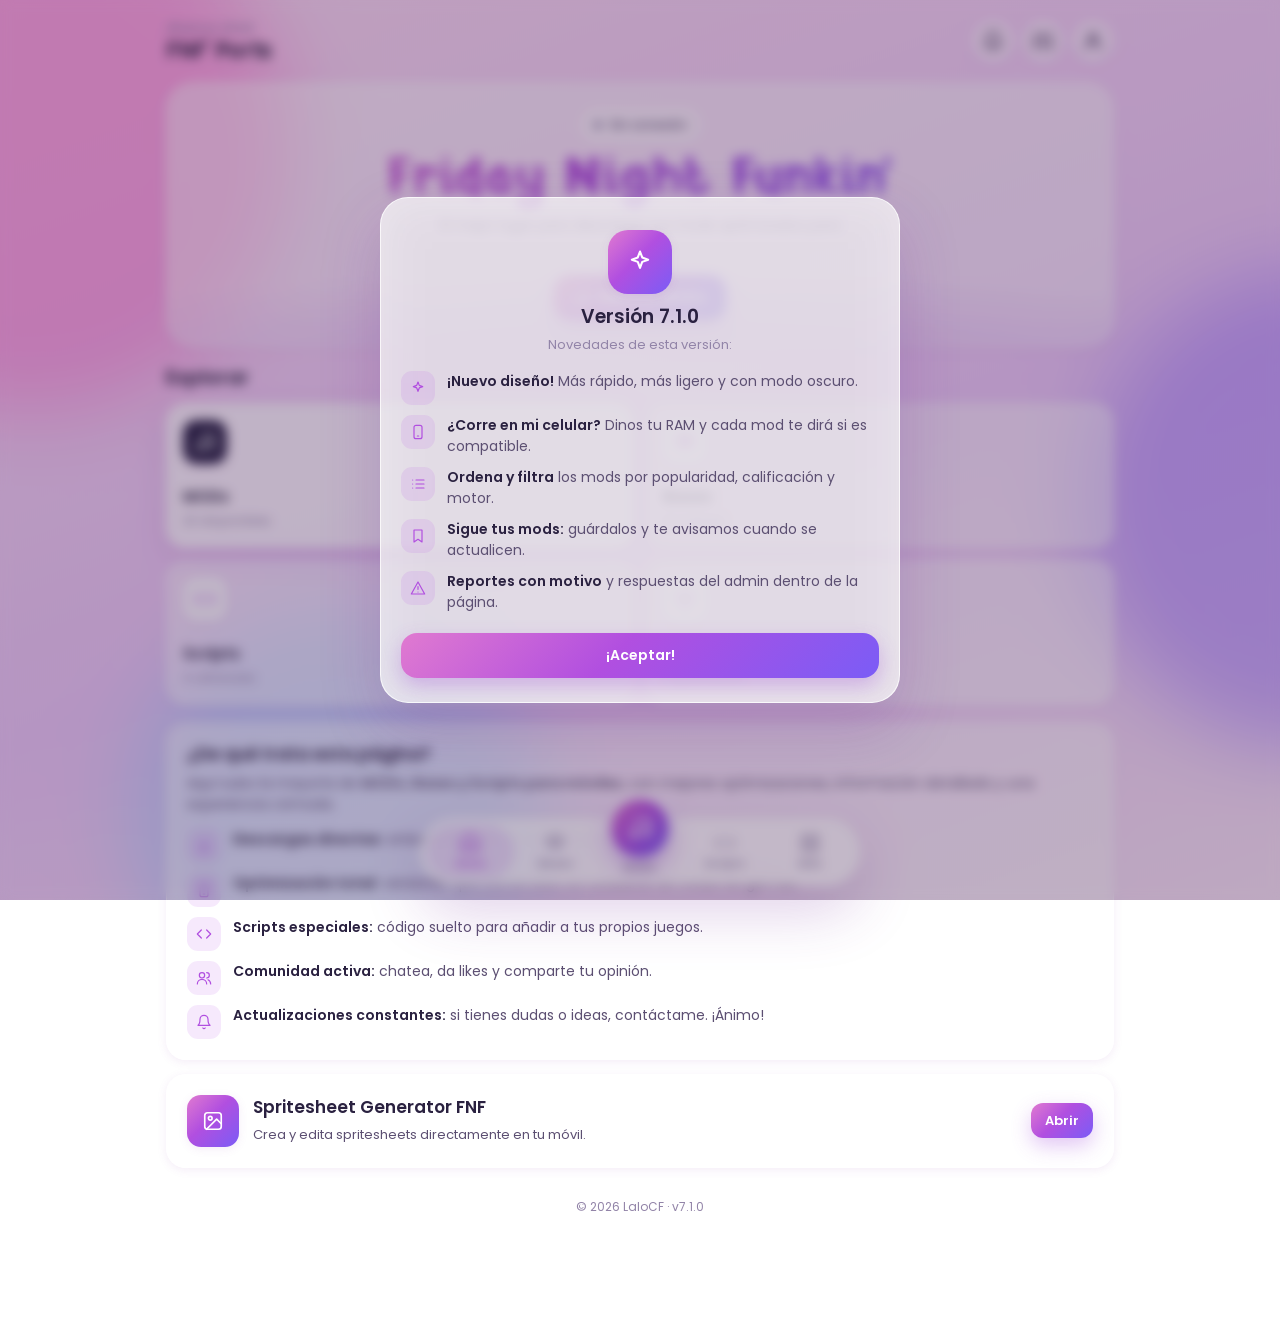
==== commit 430b583d: "v7.1.0 Fix1" ====
--- a/index.html
+++ b/index.html
@@ -311,8 +311,9 @@
     <button class="nav-item" data-section="scripts">
       <svg class="icon"><use href="#i-code"/></svg><span>Scripts</span>
     </button>
-    <button class="nav-item" data-section="more" data-more="help contact">
-      <svg class="icon"><use href="#i-grid"/></svg><span data-es="Más" data-en="More">Más</span>
+    <button class="nav-item" data-section="more" data-more="help contact admin">
+      <span class="nav-icon-wrap"><svg class="icon"><use href="#i-grid"/></svg><span class="admin-count nav-count" hidden></span></span>
+      <span data-es="Más" data-en="More">Más</span>
     </button>
   </nav>
 
@@ -340,6 +341,7 @@
     <div class="popup-content">
       <button class="popup-close" onclick="closeDetail()" aria-label="Cerrar"><svg class="icon icon-sm"><use href="#i-x"/></svg></button>
       <h2 class="popup-title" id="detail-title"></h2>
+      <div id="detail-admin" class="detail-admin" hidden></div>
       <div class="detail-media" id="detail-media">
         <img id="detail-img" alt="">
         <button class="carousel-btn carousel-prev hidden" onclick="carouselStep(-1)" aria-label="Anterior"><svg class="icon icon-sm"><use href="#i-left"/></svg></button>
@@ -601,7 +603,7 @@
         <textarea id="ed-desc" class="field"></textarea>
         <label class="label" for="ed-version">Compatibilidad / versión</label>
         <input id="ed-version" class="field" placeholder="Compatible: Psych Engine (Pc/Android/iOS)">
-        <div class="editor-grid">
+        <div class="editor-grid" id="ed-mod-fields">
           <div><label class="label" for="ed-gama">Gama</label>
             <select id="ed-gama" class="field"><option value="low">Baja</option><option value="mid">Media</option><option value="mid-high">Media-Alta</option><option value="high">Alta</option></select></div>
           <div><label class="label" for="ed-engine">Motor</label><input id="ed-engine" class="field" placeholder="Psych Engine"></div>
--- a/css/style.css
+++ b/css/style.css
@@ -1001,6 +1001,46 @@
 .editor-preview { width: 100%; aspect-ratio: 16 / 9; object-fit: cover; border-radius: 14px; background: var(--line); }
 #detail-img { cursor: zoom-in; }
 
+/* Numerito de pendientes junto al icono de "Más" en la píldora */
+.nav-icon-wrap { position: relative; display: inline-flex; }
+.nav-count {
+  position: absolute; top: -7px; right: -11px;
+  min-width: 18px; height: 18px; padding: 0 5px;
+  border-radius: 9px; background: var(--danger); color: #fff;
+  font-size: 10px; font-weight: 700; line-height: 18px; text-align: center;
+  box-shadow: 0 0 0 2px var(--glass-strong);
+  animation: count-pop .45s var(--spring) both;
+}
+@keyframes count-pop { from { transform: scale(0); } }
+
+/* Panel de admin dentro del popup de detalle */
+.detail-admin {
+  margin: 6px 0 14px; padding: 12px; border-radius: 16px;
+  background: rgba(177, 79, 224, .08);
+  border: 1px dashed rgba(177, 79, 224, .35);
+  animation: card-in .35s var(--ease) both;
+}
+.detail-admin-head { display: flex; align-items: baseline; justify-content: space-between; gap: 8px; flex-wrap: wrap; margin-bottom: 10px; }
+.detail-admin-head span { font-weight: 700; font-size: 13px; color: var(--accent); }
+.detail-admin-head small { font-size: 11px; color: var(--muted); font-variant-numeric: tabular-nums; }
+.detail-admin-alert { font-size: 12px; font-weight: 600; color: var(--danger); margin-bottom: 10px; }
+.detail-admin-grid { display: grid; grid-template-columns: repeat(2, 1fr); gap: 6px; }
+.adm-chip {
+  padding: 9px 8px; border-radius: 12px;
+  border: 1px solid var(--line); background: var(--glass-strong);
+  font-size: 12px; font-weight: 600; text-align: center; cursor: pointer;
+  transition: transform .2s var(--spring), background .2s, border-color .2s;
+}
+.adm-chip:active { transform: scale(.94); }
+.adm-chip.on { border-color: var(--accent); background: rgba(177, 79, 224, .16); color: var(--accent); }
+.adm-chip.ok { border-color: var(--ok); background: rgba(25, 181, 107, .14); color: var(--ok); }
+.adm-chip.danger { color: var(--danger); }
+
+/* Resultado de "Probar Telegram" */
+.tg-result { font-size: 13px; font-weight: 500; padding: 10px 12px; border-radius: 12px; line-height: 1.45; }
+.tg-result.ok { background: rgba(25, 181, 107, .12); }
+.tg-result.bad { background: rgba(239, 62, 109, .12); }
+
 /* =========================================================
    MODO GAMA BAJA y movimiento reducido: sin blur, sin animaciones caras
    ========================================================= */
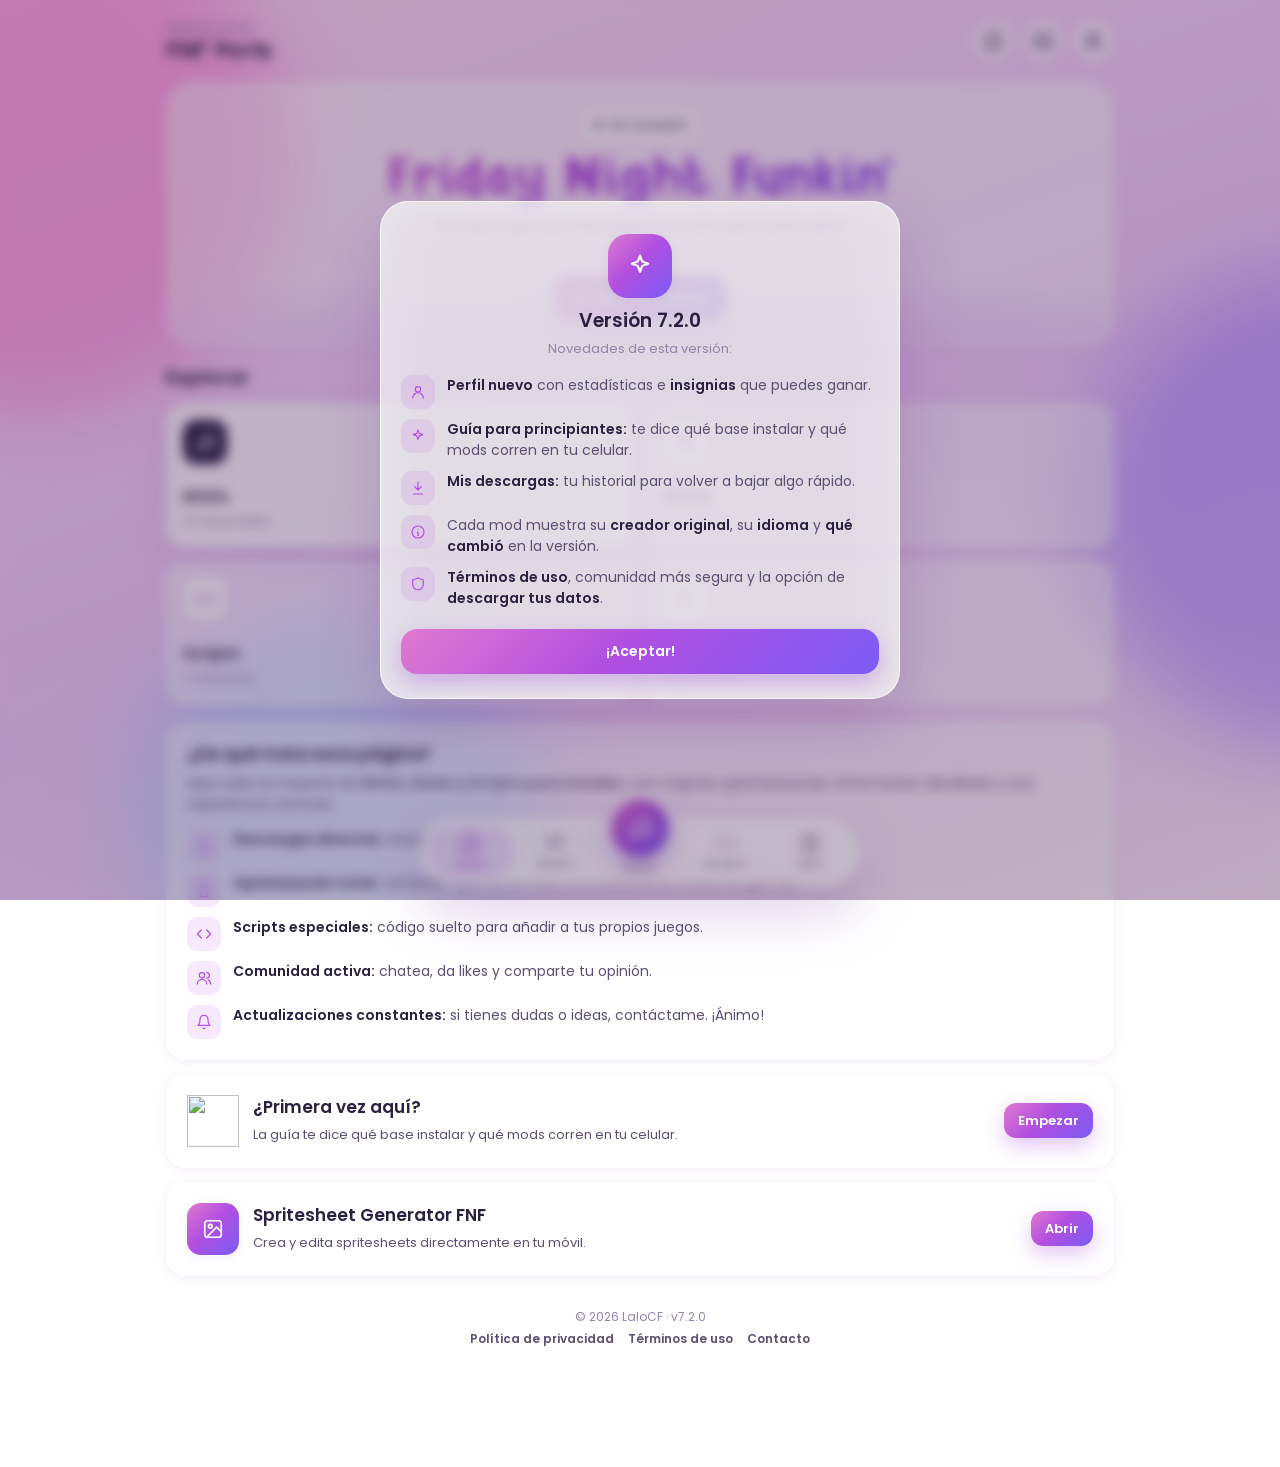
==== commit 3e5fc525: "v7.2.0" ====
--- a/index.html
+++ b/index.html
@@ -167,6 +167,15 @@
           </ul>
         </div>
 
+        <button class="card glass promo promo-guide" onclick="abrirGuia()">
+          <img class="fi" src="https://cdn-icons-png.flaticon.com/128/7978/7978351.png" alt="" width="52" height="52">
+          <div>
+            <h3 data-es="¿Primera vez aquí?" data-en="First time here?">¿Primera vez aquí?</h3>
+            <p style="color:var(--text-2);font-size:13px" data-es="La guía te dice qué base instalar y qué mods corren en tu celular." data-en="The guide tells you which engine to install and which mods run on your phone.">La guía te dice qué base instalar y qué mods corren en tu celular.</p>
+          </div>
+          <span class="btn btn-sm" data-es="Empezar" data-en="Start">Empezar</span>
+        </button>
+
         <div class="card glass promo">
           <span class="tile-icon"><svg class="icon"><use href="#i-image"/></svg></span>
           <div>
@@ -235,6 +244,12 @@
       <!-- ---------- AYUDA ---------- -->
       <section id="help" class="section">
         <div class="section-head"><h2 data-es="Tutoriales y ayuda" data-en="Tutorials & help">Tutoriales y ayuda</h2></div>
+        <button class="card glass promo promo-guide" onclick="abrirGuia()">
+          <i data-fi="idea" data-size="48"></i>
+          <div><h3 data-es="Guía para principiantes" data-en="Beginner's guide">Guía para principiantes</h3>
+            <p style="color:var(--text-2);font-size:13px" data-es="Responde 2 preguntas y te decimos qué instalar." data-en="Answer 2 questions and we tell you what to install.">Responde 2 preguntas y te decimos qué instalar.</p></div>
+          <span class="btn btn-sm" data-es="Empezar" data-en="Start">Empezar</span>
+        </button>
         <div class="faq-item glass">
           <button class="faq-btn" onclick="toggleFaq(this)">
             <span data-es="¿Cómo instalar un MOD en Psych Engine Mobile?" data-en="How to install a MOD in Psych Engine Mobile?">¿Cómo instalar un MOD en Psych Engine Mobile?</span>
@@ -293,7 +308,14 @@
       </section>
     </main>
 
-    <footer>© <span id="year"></span> LaloCF · <span id="footer-version">v7.1.0</span></footer>
+    <footer>
+      <div>© <span id="year"></span> LaloCF · <span id="footer-version">v7.2.0</span></div>
+      <nav class="footer-links" aria-label="Legal">
+        <a href="privacidad.html" data-es="Política de privacidad" data-en="Privacy Policy">Política de privacidad</a>
+        <a href="terminos.html" data-es="Términos de uso" data-en="Terms of Use">Términos de uso</a>
+        <a href="#contact" onclick="selectSection('contact'); return false;" data-es="Contacto" data-en="Contact">Contacto</a>
+      </nav>
+    </footer>
   </div>
 
   <!-- =================== MENÚ PÍLDORA =================== -->
@@ -321,17 +343,55 @@
 
   <!-- Más -->
   <div id="more-popup" class="popup">
-    <div class="popup-content">
+    <div class="popup-content more-sheet">
       <button class="popup-close" onclick="closePopup('more-popup')" aria-label="Cerrar"><svg class="icon icon-sm"><use href="#i-x"/></svg></button>
       <h2 class="popup-title" data-es="Más opciones" data-en="More options">Más opciones</h2>
-      <div class="more-grid" style="margin-top:14px">
-        <button onclick="closePopup('more-popup'); selectSection('help')"><span class="tile-icon"><svg class="icon"><use href="#i-help"/></svg></span><span data-es="Ayuda" data-en="Help">Ayuda</span></button>
-        <button onclick="closePopup('more-popup'); abrirPedidos()"><span class="tile-icon"><svg class="icon"><use href="#i-list"/></svg></span><span data-es="Pedidos" data-en="Requests">Pedidos</span></button>
-        <button onclick="closePopup('more-popup'); selectSection('contact')"><span class="tile-icon"><svg class="icon"><use href="#i-send"/></svg></span><span data-es="Redes" data-en="Socials">Redes</span></button>
-        <button onclick="closePopup('more-popup'); abrirFavoritos()"><span class="tile-icon"><svg class="icon"><use href="#i-heart"/></svg></span><span data-es="Favoritos" data-en="Favorites">Favoritos</span></button>
-        <button onclick="closePopup('more-popup'); toggleTheme()"><span class="tile-icon"><svg class="icon" id="theme-icon"><use href="#i-moon"/></svg></span><span data-es="Tema" data-en="Theme">Tema</span></button>
-        <button onclick="toggleLanguage()"><span class="tile-icon"><svg class="icon"><use href="#i-globe"/></svg></span><span id="langBtn">English</span></button>
-        <button class="admin-only hidden" onclick="closePopup('more-popup'); selectSection('admin')"><span class="tile-icon"><svg class="icon"><use href="#i-shield"/></svg><span class="admin-count" hidden></span></span><span>Admin</span></button>
+
+      <div class="more-section admin-only hidden">
+        <button class="more-admin" onclick="closePopup('more-popup'); selectSection('admin')">
+          <i data-fi="shield" data-size="40"></i>
+          <span class="grow"><b>Panel de administrador</b><small>Reportes, usuarios, contenido y avisos</small></span>
+          <span class="admin-count" hidden></span>
+          <svg class="icon icon-sm"><use href="#i-right"/></svg>
+        </button>
+      </div>
+
+      <div class="more-section">
+        <h4 data-es="Explorar" data-en="Explore">Explorar</h4>
+        <div class="more-grid2">
+          <button class="more-item" onclick="closePopup('more-popup'); selectSection('help')"><span class="more-ic"><i data-fi="help" data-size="30"></i></span><span class="more-txt"><b data-es="Ayuda" data-en="Help">Ayuda</b><small data-es="Tutoriales paso a paso" data-en="Step-by-step tutorials">Tutoriales paso a paso</small></span></button>
+          <button class="more-item" onclick="closePopup('more-popup'); abrirGuia()"><span class="more-ic"><i data-fi="idea" data-size="30"></i></span><span class="more-txt"><b data-es="Guía" data-en="Guide">Guía</b><small data-es="Qué instalar en tu celular" data-en="What to install on your phone">Qué instalar en tu celular</small></span></button>
+          <button class="more-item" onclick="closePopup('more-popup'); abrirPedidos()"><span class="more-ic"><i data-fi="notes" data-size="30"></i></span><span class="more-txt"><b data-es="Pedidos" data-en="Requests">Pedidos</b><small data-es="Pide y vota mods" data-en="Request and vote mods">Pide y vota mods</small></span></button>
+          <button class="more-item" onclick="closePopup('more-popup'); selectSection('contact')"><span class="more-ic"><i data-fi="telegram" data-size="30"></i></span><span class="more-txt"><b data-es="Redes" data-en="Socials">Redes</b><small data-es="Contacto y soporte" data-en="Contact and support">Contacto y soporte</small></span></button>
+        </div>
+      </div>
+
+      <div class="more-section">
+        <h4 data-es="Tu cuenta" data-en="Your account">Tu cuenta</h4>
+        <div class="more-grid2">
+          <button class="more-item" onclick="closePopup('more-popup'); abrirPerfil()"><span class="more-ic"><i data-fi="user" data-size="30"></i></span><span class="more-txt"><b data-es="Mi perfil" data-en="My profile">Mi perfil</b><small data-es="Insignias y estadísticas" data-en="Badges and stats">Insignias y estadísticas</small></span></button>
+          <button class="more-item" onclick="closePopup('more-popup'); abrirFavoritos()"><span class="more-ic"><i data-fi="heart" data-size="30"></i></span><span class="more-txt"><b data-es="Favoritos" data-en="Favorites">Favoritos</b><small data-es="Lo que guardas y sigues" data-en="What you save and follow">Lo que guardas y sigues</small></span></button>
+          <button class="more-item" onclick="closePopup('more-popup'); abrirMisDescargas()"><span class="more-ic"><i data-fi="download" data-size="30"></i></span><span class="more-txt"><b data-es="Mis descargas" data-en="My downloads">Mis descargas</b><small data-es="Tu historial" data-en="Your history">Tu historial</small></span></button>
+          <button class="more-item" onclick="closePopup('more-popup'); toggleNotificaciones()"><span class="more-ic"><i data-fi="bell" data-size="30"></i></span><span class="more-txt"><b data-es="Avisos" data-en="Notices">Avisos</b><small data-es="Notificaciones de la página" data-en="Site notifications">Notificaciones de la página</small></span></button>
+        </div>
+      </div>
+
+      <div class="more-section">
+        <h4 data-es="Preferencias" data-en="Preferences">Preferencias</h4>
+        <div class="more-grid2">
+          <button class="more-item" onclick="toggleTheme()"><span class="more-ic"><img class="fi" id="theme-icon-img" src="https://cdn-icons-png.flaticon.com/128/6714/6714978.png" alt="" width="30" height="30"></span><span class="more-txt"><b data-es="Tema" data-en="Theme">Tema</b><small id="theme-label">Claro</small></span></button>
+          <button class="more-item" onclick="toggleLanguage()"><span class="more-ic"><i data-fi="globe" data-size="30"></i></span><span class="more-txt"><b data-es="Idioma" data-en="Language">Idioma</b><small id="langBtn">English</small></span></button>
+          <button class="more-item" onclick="closePopup('more-popup'); abrirSelectorRam()"><span class="more-ic"><i data-fi="phone" data-size="30"></i></span><span class="more-txt"><b>RAM</b><small data-es="La de tu celular" data-en="Your phone's">La de tu celular</small></span></button>
+          <button class="more-item" onclick="closePopup('more-popup'); openPopup('settings-popup')"><span class="more-ic"><i data-fi="settings" data-size="30"></i></span><span class="more-txt"><b data-es="Ajustes" data-en="Settings">Ajustes</b><small data-es="Apariencia y rendimiento" data-en="Look and performance">Apariencia y rendimiento</small></span></button>
+        </div>
+      </div>
+
+      <div class="more-section">
+        <h4>Legal</h4>
+        <div class="more-grid2">
+          <a class="more-item" href="privacidad.html"><span class="more-ic"><i data-fi="shield" data-size="30"></i></span><span class="more-txt"><b data-es="Privacidad" data-en="Privacy">Privacidad</b><small data-es="Cómo usamos tus datos" data-en="How we use your data">Cómo usamos tus datos</small></span></a>
+          <a class="more-item" href="terminos.html"><span class="more-ic"><i data-fi="document" data-size="30"></i></span><span class="more-txt"><b data-es="Términos" data-en="Terms">Términos</b><small data-es="Normas de la comunidad" data-en="Community rules">Normas de la comunidad</small></span></a>
+        </div>
       </div>
     </div>
   </div>
@@ -349,7 +409,12 @@
         <span class="carousel-count hidden" id="carousel-count"></span>
       </div>
       <span class="detail-version" id="detail-version"></span>
+      <div class="detail-meta" id="detail-meta" hidden></div>
       <p class="detail-compat" id="detail-compat" hidden></p>
+      <details class="detail-changelog" id="detail-changelog" hidden>
+        <summary><span data-es="Qué cambió en esta versión" data-en="What's new in this version">Qué cambió en esta versión</span></summary>
+        <p id="detail-changelog-text"></p>
+      </details>
       <p class="detail-desc" id="detail-desc"></p>
       <div class="rating" id="detail-rating">
         <div class="stars">
@@ -383,9 +448,9 @@
 
   <!-- Perfil -->
   <div id="profile-popup" class="popup">
-    <div class="popup-content popup-center">
+    <div class="popup-content popup-center profile-sheet">
       <button class="popup-close" onclick="closePopup('profile-popup')" aria-label="Cerrar"><svg class="icon icon-sm"><use href="#i-x"/></svg></button>
-      <h2 class="popup-title" data-es="Mi perfil" data-en="My profile">Mi perfil</h2>
+      <h2 class="popup-title sr-only" data-es="Mi perfil" data-en="My profile">Mi perfil</h2>
       <div id="perfil-dinamico-contenido"></div>
     </div>
   </div>
@@ -432,46 +497,62 @@
 
       <div class="setting-group" style="margin-top:14px">
         <h4 data-es="Apariencia" data-en="Appearance">Apariencia</h4>
-        <label class="setting-row"><span data-es="Modo oscuro" data-en="Dark mode">Modo oscuro</span>
+        <label class="setting-row"><span class="sr-main"><i data-fi="moon"></i><span><span data-es="Modo oscuro" data-en="Dark mode">Modo oscuro</span>
+            <small data-es="Más cómodo para la vista de noche" data-en="Easier on the eyes at night">Más cómodo para la vista de noche</small></span></span>
           <span class="switch"><input type="checkbox" id="darkToggle"><span></span></span></label>
-        <label class="setting-row"><span data-es="Color de acento" data-en="Accent color">Color de acento</span>
+        <label class="setting-row"><span class="sr-main"><i data-fi="palette"></i><span><span data-es="Color de acento" data-en="Accent color">Color de acento</span>
+            <small data-es="El color de botones y detalles" data-en="Color of buttons and details">El color de botones y detalles</small></span></span>
           <input type="color" id="themeColor" value="#b14fe0"></label>
-        <div class="setting-row" style="display:block">
-          <span data-es="Intensidad del cristal" data-en="Glass intensity">Intensidad del cristal</span>
-          <input type="range" id="blurSlider" min="0" max="30" value="16" style="margin-top:8px">
-        </div>
-        <label class="setting-row"><span data-es="Idioma" data-en="Language">Idioma</span>
+        <div class="setting-row sr-col"><span class="sr-main"><i data-fi="eye"></i><span><span data-es="Intensidad del cristal" data-en="Glass intensity">Intensidad del cristal</span>
+            <small data-es="Qué tan borroso se ve el fondo de las tarjetas" data-en="How blurry the card backgrounds look">Qué tan borroso se ve el fondo de las tarjetas</small></span></span>
+          <input type="range" id="blurSlider" min="0" max="30" value="16"></div>
+        <label class="setting-row"><span class="sr-main"><i data-fi="globe"></i><span><span data-es="Idioma" data-en="Language">Idioma</span>
+            <small data-es="Español o inglés" data-en="Spanish or English">Español o inglés</small></span></span>
           <button class="btn btn-sm btn-soft" onclick="toggleLanguage(); event.preventDefault()" id="langBtn2">English</button></label>
-        <div class="setting-row"><span><span data-es="RAM de mi celular" data-en="My phone's RAM">RAM de mi celular</span>
-            <small data-es="Para saber qué mods corren bien" data-en="To know which mods run well">Para saber qué mods corren bien</small></span>
+      </div>
+
+      <div class="setting-group">
+        <h4 data-es="Tu celular" data-en="Your phone">Tu celular</h4>
+        <div class="setting-row"><span class="sr-main"><i data-fi="phone"></i><span><span data-es="RAM de mi celular" data-en="My phone's RAM">RAM de mi celular</span>
+            <small data-es="Para saber qué mods corren bien" data-en="To know which mods run well">Para saber qué mods corren bien</small></span></span>
           <button class="btn btn-sm btn-soft" onclick="closePopup('settings-popup'); abrirSelectorRam()" id="settings-ram-label">Elegir</button></div>
+        <label class="setting-row"><span class="sr-main"><i data-fi="bell"></i><span><span data-es="Vibración al tocar" data-en="Haptic feedback">Vibración al tocar</span>
+            <small data-es="Una vibración corta al presionar botones" data-en="A short vibration when tapping buttons">Una vibración corta al presionar botones</small></span></span>
+          <span class="switch"><input type="checkbox" id="hapticToggle"><span></span></span></label>
       </div>
 
       <div class="setting-group">
         <h4 data-es="Rendimiento" data-en="Performance">Rendimiento</h4>
-        <label class="setting-row"><span><span data-es="Modo gama baja" data-en="Low-end mode">Modo gama baja</span>
-            <small data-es="Quita el desenfoque y animaciones pesadas" data-en="Removes blur and heavy animations">Quita el desenfoque y animaciones pesadas</small></span>
+        <label class="setting-row"><span class="sr-main"><i data-fi="bolt"></i><span><span data-es="Modo gama baja" data-en="Low-end mode">Modo gama baja</span>
+            <small data-es="Quita el desenfoque y animaciones pesadas" data-en="Removes blur and heavy animations">Quita el desenfoque y animaciones pesadas</small></span></span>
           <span class="switch"><input type="checkbox" id="lowEndToggle"><span></span></span></label>
-        <label class="setting-row"><span data-es="Partículas FNF" data-en="FNF particles">Partículas FNF</span>
+        <label class="setting-row"><span class="sr-main"><i data-fi="star"></i><span><span data-es="Partículas FNF" data-en="FNF particles">Partículas FNF</span>
+            <small data-es="Flechas de colores flotando en el fondo" data-en="Colorful arrows floating in the background">Flechas de colores flotando en el fondo</small></span></span>
           <span class="switch"><input type="checkbox" id="particlesToggle"><span></span></span></label>
-        <div id="particle-settings-container" style="display:none">
-          <div class="setting-row" style="display:block"><small data-es="Tamaño" data-en="Size">Tamaño</small>
-            <input type="range" id="particleScaleSlider" min="20" max="80" value="40"></div>
-          <div class="setting-row" style="display:block"><small data-es="Cantidad" data-en="Amount">Cantidad</small>
-            <input type="range" id="particleSpawnSlider" min="1" max="100" value="25"></div>
-          <div class="setting-row" style="display:block"><small data-es="Velocidad" data-en="Speed">Velocidad</small>
-            <input type="range" id="particleSpeedSlider" min="1" max="100" value="50"></div>
-        </div>
-        <label class="setting-row"><span data-es="Vibración al tocar" data-en="Haptic feedback">Vibración al tocar</span>
-          <span class="switch"><input type="checkbox" id="hapticToggle"><span></span></span></label>
+        <div id="particle-settings-container" class="sr-sub" style="display:none">
+          <div class="setting-row sr-col"><small data-es="Tamaño" data-en="Size">Tamaño</small><input type="range" id="particleScaleSlider" min="20" max="80" value="40"></div>
+          <div class="setting-row sr-col"><small data-es="Cantidad" data-en="Amount">Cantidad</small><input type="range" id="particleSpawnSlider" min="1" max="100" value="25"></div>
+          <div class="setting-row sr-col"><small data-es="Velocidad" data-en="Speed">Velocidad</small><input type="range" id="particleSpeedSlider" min="1" max="100" value="50"></div>
+        </div>
       </div>
 
       <div class="setting-group">
-        <h4 data-es="Fuente personalizada (.ttf)" data-en="Custom font (.ttf)">Fuente personalizada (.ttf)</h4>
-        <div class="setting-row"><input type="file" id="customFontUpload" accept=".ttf" style="font-size:12px;width:100%"></div>
-      </div>
-
-      <button class="btn btn-ghost btn-block" onclick="resetSettings()" data-es="Restablecer por defecto" data-en="Reset to default">Restablecer por defecto</button>
+        <h4 data-es="Fuente personalizada" data-en="Custom font">Fuente personalizada</h4>
+        <div class="setting-row sr-col"><span class="sr-main"><i data-fi="font"></i><span><span data-es="Tu propia letra (.ttf)" data-en="Your own font (.ttf)">Tu propia letra (.ttf)</span>
+            <small data-es="Elige un archivo de fuente de tu celular" data-en="Pick a font file from your phone">Elige un archivo de fuente de tu celular</small></span></span>
+          <input type="file" id="customFontUpload" accept=".ttf" class="sr-file"></div>
+      </div>
+
+      <div class="setting-group">
+        <h4 data-es="Más" data-en="More">Más</h4>
+        <button class="setting-row sr-link" onclick="closePopup('settings-popup'); abrirGuia()"><span class="sr-main"><i data-fi="idea"></i><span data-es="Guía para principiantes" data-en="Beginner's guide">Guía para principiantes</span></span><svg class="icon icon-sm"><use href="#i-right"/></svg></button>
+        <button class="setting-row sr-link" onclick="closePopup('settings-popup'); abrirMisDescargas()"><span class="sr-main"><i data-fi="download"></i><span data-es="Mis descargas" data-en="My downloads">Mis descargas</span></span><svg class="icon icon-sm"><use href="#i-right"/></svg></button>
+        <a class="setting-row sr-link" href="privacidad.html"><span class="sr-main"><i data-fi="shield"></i><span data-es="Política de privacidad" data-en="Privacy Policy">Política de privacidad</span></span><svg class="icon icon-sm"><use href="#i-right"/></svg></a>
+        <a class="setting-row sr-link" href="terminos.html"><span class="sr-main"><i data-fi="document"></i><span data-es="Términos de uso" data-en="Terms of Use">Términos de uso</span></span><svg class="icon icon-sm"><use href="#i-right"/></svg></a>
+      </div>
+
+      <button class="btn btn-ghost btn-block" onclick="resetSettings()"><i data-fi="refresh" data-size="18"></i> <span data-es="Restablecer por defecto" data-en="Reset to default">Restablecer por defecto</span></button>
+      <p class="auth-legal" style="text-align:center">FNF' Ports Mobile · <span class="app-version">v7.2.0</span></p>
     </div>
   </div>
 
@@ -501,19 +582,19 @@
   <div id="update-popup" class="popup">
     <div class="popup-content popup-center">
       <span class="tile-icon" style="width:64px;height:64px;margin:6px auto 12px;background:var(--accent-grad);color:#fff;border-radius:20px"><svg class="icon icon-lg"><use href="#i-sparkle"/></svg></span>
-      <h2 class="popup-title" id="update-title">Versión 7.1.0</h2>
+      <h2 class="popup-title" id="update-title">Versión 7.2.0</h2>
       <p class="popup-sub" data-es="Novedades de esta versión:" data-en="What's new:">Novedades de esta versión:</p>
       <ul class="feature-list" style="text-align:left;margin-bottom:20px">
+        <li><span class="fi"><svg class="icon icon-sm"><use href="#i-user"/></svg></span>
+          <span data-es="<b>Perfil nuevo</b> con estadísticas e <b>insignias</b> que puedes ganar." data-en="<b>New profile</b> with stats and <b>badges</b> you can earn."><b>Perfil nuevo</b> con estadísticas e <b>insignias</b> que puedes ganar.</span></li>
         <li><span class="fi"><svg class="icon icon-sm"><use href="#i-sparkle"/></svg></span>
-          <span data-es="<b>¡Nuevo diseño!</b> Más rápido, más ligero y con modo oscuro." data-en="<b>New design!</b> Faster, lighter and with dark mode."><b>¡Nuevo diseño!</b> Más rápido, más ligero y con modo oscuro.</span></li>
-        <li><span class="fi"><svg class="icon icon-sm"><use href="#i-phone"/></svg></span>
-          <span data-es="<b>¿Corre en mi celular?</b> Dinos tu RAM y cada mod te dirá si es compatible." data-en="<b>Will it run?</b> Tell us your RAM and each mod tells you if it's compatible."><b>¿Corre en mi celular?</b> Dinos tu RAM y cada mod te dirá si es compatible.</span></li>
-        <li><span class="fi"><svg class="icon icon-sm"><use href="#i-list"/></svg></span>
-          <span data-es="<b>Ordena y filtra</b> los mods por popularidad, calificación y motor." data-en="<b>Sort and filter</b> mods by popularity, rating and engine."><b>Ordena y filtra</b> los mods por popularidad, calificación y motor.</span></li>
-        <li><span class="fi"><svg class="icon icon-sm"><use href="#i-bookmark"/></svg></span>
-          <span data-es="<b>Sigue tus mods:</b> guárdalos y te avisamos cuando se actualicen." data-en="<b>Follow mods:</b> save them and we'll tell you when they update."><b>Sigue tus mods:</b> guárdalos y te avisamos cuando se actualicen.</span></li>
-        <li><span class="fi"><svg class="icon icon-sm"><use href="#i-alert"/></svg></span>
-          <span data-es="<b>Reportes con motivo</b> y respuestas del admin dentro de la página." data-en="<b>Detailed reports</b> and admin replies right inside the site."><b>Reportes con motivo</b> y respuestas del admin dentro de la página.</span></li>
+          <span data-es="<b>Guía para principiantes:</b> te dice qué base instalar y qué mods corren en tu celular." data-en="<b>Beginner's guide:</b> tells you which engine to install and which mods run on your phone."><b>Guía para principiantes:</b> te dice qué base instalar y qué mods corren en tu celular.</span></li>
+        <li><span class="fi"><svg class="icon icon-sm"><use href="#i-download"/></svg></span>
+          <span data-es="<b>Mis descargas:</b> tu historial para volver a bajar algo rápido." data-en="<b>My downloads:</b> your history to grab something again quickly."><b>Mis descargas:</b> tu historial para volver a bajar algo rápido.</span></li>
+        <li><span class="fi"><svg class="icon icon-sm"><use href="#i-info"/></svg></span>
+          <span data-es="Cada mod muestra su <b>creador original</b>, su <b>idioma</b> y <b>qué cambió</b> en la versión." data-en="Each mod shows its <b>original creator</b>, <b>language</b> and <b>what changed</b>.">Cada mod muestra su <b>creador original</b>, su <b>idioma</b> y <b>qué cambió</b> en la versión.</span></li>
+        <li><span class="fi"><svg class="icon icon-sm"><use href="#i-shield"/></svg></span>
+          <span data-es="<b>Términos de uso</b>, comunidad más segura y la opción de <b>descargar tus datos</b>." data-en="<b>Terms of Use</b>, a safer community and the option to <b>download your data</b>."><b>Términos de uso</b>, comunidad más segura y la opción de <b>descargar tus datos</b>.</span></li>
       </ul>
       <button class="btn btn-block" onclick="closeUpdatePopup()" data-es="¡Aceptar!" data-en="OK!">¡Aceptar!</button>
     </div>
@@ -586,35 +667,104 @@
     </div>
   </div>
 
+  <!-- Mis descargas -->
+  <div id="dl-history-popup" class="popup">
+    <div class="popup-content">
+      <button class="popup-close" onclick="closePopup('dl-history-popup')" aria-label="Cerrar"><svg class="icon icon-sm"><use href="#i-x"/></svg></button>
+      <h2 class="popup-title"><span data-es="Mis descargas" data-en="My downloads">Mis descargas</span> <span class="count-pill" id="dl-history-count">0</span></h2>
+      <p class="popup-sub" data-es="Lo último que descargaste desde este celular." data-en="What you last downloaded on this phone.">Lo último que descargaste desde este celular.</p>
+      <div id="dl-history-list" class="list"></div>
+      <button class="btn btn-ghost btn-block" style="margin-top:14px" onclick="borrarMisDescargas()" data-es="Borrar historial" data-en="Clear history">Borrar historial</button>
+    </div>
+  </div>
+
+  <!-- Guía para principiantes -->
+  <div id="guide-popup" class="popup">
+    <div class="popup-content">
+      <button class="popup-close" onclick="closePopup('guide-popup')" aria-label="Cerrar"><svg class="icon icon-sm"><use href="#i-x"/></svg></button>
+      <h2 class="popup-title" data-es="Guía para principiantes" data-en="Beginner's guide">Guía para principiantes</h2>
+      <div class="guide-dots" id="guide-dots"></div>
+      <div class="guide-body" id="guide-body"></div>
+      <div class="guide-nav">
+        <button class="btn btn-ghost" id="guide-back" onclick="guiaPaso(-1)" data-es="Atrás" data-en="Back">Atrás</button>
+        <button class="btn" id="guide-next" onclick="guiaPaso(1)" data-es="Siguiente" data-en="Next">Siguiente</button>
+      </div>
+    </div>
+  </div>
+
   <!-- Admin: editor de mods -->
   <div id="mod-editor-popup" class="popup">
     <div class="popup-content">
       <button class="popup-close" onclick="closePopup('mod-editor-popup')" aria-label="Cerrar"><svg class="icon icon-sm"><use href="#i-x"/></svg></button>
       <h2 class="popup-title" id="editor-title">Nuevo mod</h2>
-      <div class="stack" style="margin-top:12px">
-        <label class="label" for="ed-title">Título</label>
-        <input id="ed-title" class="field" maxlength="80" placeholder="Ej: Vs Matt V3">
-        <label class="label" for="ed-img">Imagen principal (URL o ruta assets/...)</label>
-        <input id="ed-img" class="field" placeholder="assets/images/mods/miMod.webp" oninput="previewEditorImg()">
-        <img id="ed-preview" class="editor-preview" alt="" hidden>
-        <label class="label" for="ed-images">Capturas extra (una por línea, opcional)</label>
-        <textarea id="ed-images" class="field" placeholder="https://..."></textarea>
-        <label class="label" for="ed-desc">Descripción</label>
-        <textarea id="ed-desc" class="field"></textarea>
-        <label class="label" for="ed-version">Compatibilidad / versión</label>
-        <input id="ed-version" class="field" placeholder="Compatible: Psych Engine (Pc/Android/iOS)">
-        <div class="editor-grid" id="ed-mod-fields">
-          <div><label class="label" for="ed-gama">Gama</label>
-            <select id="ed-gama" class="field"><option value="low">Baja</option><option value="mid">Media</option><option value="mid-high">Media-Alta</option><option value="high">Alta</option></select></div>
-          <div><label class="label" for="ed-engine">Motor</label><input id="ed-engine" class="field" placeholder="Psych Engine"></div>
-          <div><label class="label" for="ed-ram">RAM</label><input id="ed-ram" class="field" placeholder="2GB RAM"></div>
-          <div><label class="label" for="ed-size">Tamaño</label><input id="ed-size" class="field" placeholder="56 MB"></div>
-        </div>
-        <label class="label" for="ed-downloads">Descargas (una por línea: Nombre | enlace)</label>
-        <textarea id="ed-downloads" class="field" placeholder="Descarga (MediaFire) | https://www.mediafire.com/..."></textarea>
-        <label class="setting-row" style="border:0;padding:4px 0"><span>🔒 Secreto <small>Solo se ve con enlace de desbloqueo (?unlock=id)</small></span>
-          <span class="switch"><input type="checkbox" id="ed-hidden"><span></span></span></label>
-        <button class="btn btn-block" id="btn-guardar-mod" onclick="guardarMod()">Guardar</button>
+      <div class="editor-body">
+        <section class="ed-section">
+          <h4 class="ed-head"><img class="fi" src="https://cdn-icons-png.flaticon.com/128/2875/2875878.png" alt="" width="18" height="18"> Información básica</h4>
+          <label class="label" for="ed-title">Título</label>
+          <input id="ed-title" class="field" maxlength="80" placeholder="Ej: Vs Matt V3">
+          <label class="label" for="ed-desc">Descripción</label>
+          <textarea id="ed-desc" class="field" placeholder="De qué trata y para qué celulares está optimizado"></textarea>
+          <label class="label" for="ed-version">Compatibilidad / versión</label>
+          <input id="ed-version" class="field" placeholder="Compatible: Psych Engine (Pc/Android/iOS)">
+          <label class="label" for="ed-lang">Idioma</label>
+          <select id="ed-lang" class="field">
+            <option value="">— Sin indicar —</option><option value="es">Español</option><option value="en">Inglés</option>
+            <option value="es-en">Español / Inglés</option><option value="otro">Otro idioma</option>
+          </select>
+        </section>
+
+        <section class="ed-section">
+          <h4 class="ed-head"><img class="fi" src="https://cdn-icons-png.flaticon.com/128/1077/1077114.png" alt="" width="18" height="18"> Créditos</h4>
+          <div class="editor-grid">
+            <div><label class="label" for="ed-creator">Creador original</label><input id="ed-creator" class="field" maxlength="60" placeholder="Ej: Bumfuzzle Team"></div>
+            <div><label class="label" for="ed-creator-link">Enlace del creador</label><input id="ed-creator-link" class="field" type="url" placeholder="https://gamebanana.com/..."></div>
+          </div>
+          <p class="note"><b>NOTA:</b> aparece en el popup como "Creado por…". Dar crédito al autor original da confianza y evita reclamos.</p>
+        </section>
+
+        <section class="ed-section">
+          <h4 class="ed-head"><img class="fi" src="https://cdn-icons-png.flaticon.com/128/1001/1001371.png" alt="" width="18" height="18"> Qué cambió en esta versión</h4>
+          <textarea id="ed-changelog" class="field" maxlength="1200" placeholder="- Se optimizaron las canciones&#10;- Se arregló el crasheo en la semana 2"></textarea>
+          <p class="note"><b>NOTA:</b> los usuarios lo ven en el popup. Úsalo junto con el botón "Marcar actualizado" para avisar a quienes siguen este contenido.</p>
+        </section>
+
+        <section class="ed-section">
+          <h4 class="ed-head"><img class="fi" src="https://cdn-icons-png.flaticon.com/128/2195/2195700.png" alt="" width="18" height="18"> Imágenes</h4>
+          <label class="label" for="ed-img">Imagen principal (URL o ruta assets/...)</label>
+          <input id="ed-img" class="field" placeholder="assets/images/mods/miMod.webp" oninput="previewEditorImg()">
+          <img id="ed-preview" class="editor-preview" alt="" hidden>
+          <label class="label" for="ed-images">Capturas extra (una por línea, opcional)</label>
+          <textarea id="ed-images" class="field" placeholder="https://..."></textarea>
+        </section>
+
+        <section class="ed-section" id="ed-mod-fields">
+          <h4 class="ed-head"><img class="fi" src="https://cdn-icons-png.flaticon.com/128/8176/8176146.png" alt="" width="18" height="18"> Requisitos del mod</h4>
+          <div class="editor-grid">
+            <div><label class="label" for="ed-gama">Gama</label>
+              <select id="ed-gama" class="field"><option value="low">Baja</option><option value="mid">Media</option><option value="mid-high">Media-Alta</option><option value="high">Alta</option></select></div>
+            <div><label class="label" for="ed-engine">Motor</label><input id="ed-engine" class="field" placeholder="Psych Engine"></div>
+            <div><label class="label" for="ed-ram">RAM</label><input id="ed-ram" class="field" placeholder="2GB RAM"></div>
+            <div><label class="label" for="ed-size">Tamaño</label><input id="ed-size" class="field" placeholder="56 MB"></div>
+          </div>
+          <p class="note"><b>NOTA:</b> la RAM se usa para decirle a cada usuario si el mod corre en su celular. Escribe el mínimo primero (ej: "2-3GB RAM").</p>
+        </section>
+
+        <section class="ed-section">
+          <h4 class="ed-head"><img class="fi" src="https://cdn-icons-png.flaticon.com/128/892/892303.png" alt="" width="18" height="18"> Descargas</h4>
+          <textarea id="ed-downloads" class="field" placeholder="Descarga (MediaFire) | https://www.mediafire.com/..."></textarea>
+          <p class="note"><b>NOTA:</b> una por línea con el formato <i>Nombre | enlace</i>. Solo se aceptan enlaces https:// o rutas assets/.</p>
+        </section>
+
+        <section class="ed-section">
+          <h4 class="ed-head"><img class="fi" src="https://cdn-icons-png.flaticon.com/128/6195/6195700.png" alt="" width="18" height="18"> Visibilidad</h4>
+          <label class="setting-row" style="border:0;padding:4px 0"><span>Borrador <small>Guardado pero sin publicar: solo tú lo ves</small></span>
+            <span class="switch"><input type="checkbox" id="ed-draft"><span></span></span></label>
+          <label class="setting-row" style="border:0;padding:4px 0"><span>Secreto <small>Solo se ve con el enlace de desbloqueo</small></span>
+            <span class="switch"><input type="checkbox" id="ed-hidden"><span></span></span></label>
+          <p class="note"><b>NOTA:</b> usa Borrador mientras preparas un mod; cuando esté listo, desactívalo y guarda para publicarlo.</p>
+        </section>
+
+        <button class="btn btn-block" id="btn-guardar-mod" onclick="guardarMod()"><img class="fi" src="https://cdn-icons-png.flaticon.com/128/4436/4436481.png" alt="" width="18" height="18"> Guardar</button>
       </div>
     </div>
   </div>
@@ -656,6 +806,8 @@
         </button>
         <button class="btn btn-ghost btn-block" onclick="entrarComoInvitado()" data-es="Iniciar sesión después" data-en="Sign in later">Iniciar sesión después</button>
       </div>
+      <p class="auth-legal" data-es="Al iniciar sesión aceptas los <a href=&quot;terminos.html&quot;>Términos de uso</a> y la <a href=&quot;privacidad.html&quot;>Política de privacidad</a>."
+        data-en="By signing in you accept the <a href=&quot;terminos.html&quot;>Terms of Use</a> and the <a href=&quot;privacidad.html&quot;>Privacy Policy</a>.">Al iniciar sesión aceptas los <a href="terminos.html">Términos de uso</a> y la <a href="privacidad.html">Política de privacidad</a>.</p>
     </div>
   </div>
 
@@ -691,6 +843,10 @@
   <script defer src="js/modules/support.js"></script>
   <script defer src="js/modules/notifications.js"></script>
   <script defer src="js/modules/admin.js"></script>
+  <script defer src="js/modules/admin-users.js"></script>
+  <script defer src="js/modules/admin-content.js"></script>
+  <script defer src="js/modules/admin-avisos.js"></script>
+  <script defer src="js/modules/admin-tools.js"></script>
   <!-- Seguro: si algo falla, la pantalla de carga nunca se queda pegada -->
   <script>setTimeout(function () { document.body.classList.add('loaded'); }, 4000);</script>
 </body>
--- a/css/style.css
+++ b/css/style.css
@@ -498,7 +498,35 @@
 .label { display: block; font-size: 12px; font-weight: 600; color: var(--muted); margin: 0 0 6px; text-transform: uppercase; letter-spacing: .4px; }
 .stack { display: grid; gap: 10px; }
 
-footer { text-align: center; color: var(--muted); font-size: 12px; margin-top: 30px; }
+footer { text-align: center; color: var(--muted); font-size: 12px; margin-top: 30px; line-height: 1.9; }
+footer a { color: var(--text-2); font-weight: 600; text-decoration: none; }
+footer a:hover, footer a:focus-visible { color: var(--accent); text-decoration: underline; }
+.footer-links { display: flex; justify-content: center; flex-wrap: wrap; gap: 4px 14px; }
+
+/* Textos en dos idiomas (página de privacidad) */
+html[lang="en"] .l-es, html:not([lang="en"]) .l-en { display: none !important; }
+
+/* Página de política de privacidad */
+.legal-page .app.legal { max-width: 760px; padding-bottom: calc(40px + var(--safe-b)); }
+.legal .card { padding: 26px 22px; animation: card-in .5s var(--ease) both; }
+.legal h1 { font-size: 26px; font-weight: 700; letter-spacing: -.4px; margin-bottom: 4px; }
+.legal h2 { font-size: 17px; font-weight: 600; margin: 26px 0 8px; scroll-margin-top: 16px; }
+.legal h3 { font-size: 14px; font-weight: 600; color: var(--accent); margin: 14px 0 6px; }
+.legal p, .legal li { font-size: 14px; color: var(--text-2); line-height: 1.65; }
+.legal p { margin-bottom: 10px; }
+.legal ul { margin: 0 0 10px; padding-left: 20px; }
+.legal li { margin-bottom: 4px; }
+.legal b { color: var(--text); }
+.legal-date { font-size: 12px !important; color: var(--muted) !important; margin-bottom: 18px !important; }
+.legal-toc {
+  display: grid; grid-template-columns: repeat(auto-fill, minmax(190px, 1fr)); gap: 6px;
+  padding: 14px; margin: 16px 0 6px; border-radius: 16px;
+  background: rgba(177, 79, 224, .07); border: 1px solid var(--line);
+}
+.legal-toc a { font-size: 13px; font-weight: 500; color: var(--text-2); text-decoration: none; padding: 4px 6px; border-radius: 8px; }
+.legal-toc a:hover, .legal-toc a:focus-visible { color: var(--accent); background: rgba(177, 79, 224, .1); }
+.auth-legal { font-size: 11.5px !important; color: var(--muted) !important; margin: 14px 0 0 !important; }
+.auth-legal a { color: var(--accent); font-weight: 600; }
 
 /* =========================================================
    MENÚ PÍLDORA
@@ -1042,6 +1070,231 @@
 .tg-result.bad { background: rgba(239, 62, 109, .12); }
 
 /* =========================================================
+   v7.2 — Iconos de Flaticon, notas, perfil, guía, menús y panel
+   ========================================================= */
+img.fi { display: inline-block; flex-shrink: 0; object-fit: contain; vertical-align: middle; }
+/* Las fotos de las listas son grandes; los iconos dentro de ellas no */
+.list-item img.fi, .rep-item img.fi, .top-row img.fi { width: 22px; height: 22px; border-radius: 0; box-shadow: none; }
+.profile-sheet .popup-close { z-index: 3; background: rgba(255, 255, 255, .35); color: #fff; }
+.note { font-size: 11.5px !important; line-height: 1.5; color: var(--muted) !important; margin: 4px 0 0 !important; }
+.note b { color: var(--accent); font-weight: 700; letter-spacing: .3px; }
+.count-pill { display: inline-flex; align-items: center; justify-content: center; min-width: 26px; height: 22px; padding: 0 8px; border-radius: 99px; background: rgba(177, 79, 224, .14); color: var(--accent); font-size: 12px; font-weight: 700; vertical-align: middle; }
+.badge-draft { background: #2c2347; color: #fff; }
+.btn img.fi { margin-right: -2px; }
+
+/* Detalle: créditos, idioma y "qué cambió" */
+.detail-meta { display: flex; flex-wrap: wrap; gap: 6px 14px; margin: -4px 0 12px; font-size: 13px; color: var(--text-2); }
+.detail-meta span { display: inline-flex; align-items: center; gap: 6px; }
+.detail-meta a { font-weight: 600; }
+.detail-changelog { margin-bottom: 14px; border-radius: 14px; background: var(--glass); border: 1px solid var(--line); overflow: hidden; }
+.detail-changelog summary { padding: 12px 14px; font-size: 14px; font-weight: 600; cursor: pointer; list-style: none; display: flex; align-items: center; gap: 8px; }
+.detail-changelog summary::-webkit-details-marker { display: none; }
+.detail-changelog summary::before { content: ''; width: 8px; height: 8px; border-right: 2px solid var(--accent); border-bottom: 2px solid var(--accent); transform: rotate(-45deg); transition: transform .25s var(--ease); }
+.detail-changelog[open] summary::before { transform: rotate(45deg); }
+.detail-changelog p { padding: 0 14px 14px; font-size: 13.5px; color: var(--text-2); white-space: pre-line; }
+
+/* Tarjeta de la guía en Inicio */
+.promo-guide { width: 100%; text-align: left; cursor: pointer; transition: transform .25s var(--spring); }
+.promo-guide:active { transform: scale(.98); }
+
+/* Guía para principiantes */
+.guide-dots { display: flex; gap: 6px; justify-content: center; margin: 10px 0 16px; }
+.guide-dots span { width: 8px; height: 8px; border-radius: 4px; background: var(--line); transition: width .35s var(--spring), background .3s; }
+.guide-dots span.on { width: 24px; background: var(--accent); }
+.guide-body { min-height: 230px; animation: card-in .35s var(--ease) both; }
+.guide-body h3 { font-size: 18px; font-weight: 600; margin-bottom: 4px; }
+.guide-sub { font-size: 13.5px; color: var(--text-2); margin-bottom: 16px; }
+.guide-options { display: grid; grid-template-columns: repeat(3, 1fr); gap: 10px; }
+.guide-opt { display: flex; flex-direction: column; align-items: center; gap: 8px; padding: 16px 6px; border-radius: 18px; border: 1px solid var(--line); background: var(--glass); font-size: 13px; font-weight: 600; cursor: pointer; transition: transform .2s var(--spring), border-color .2s, background .2s; }
+.guide-opt:active { transform: scale(.95); }
+.guide-opt.on { border-color: var(--accent); background: rgba(177, 79, 224, .12); color: var(--accent); }
+.guide-card { width: 100%; display: flex; align-items: center; gap: 12px; padding: 12px; margin-bottom: 12px; border-radius: 18px; border: 1px solid var(--accent); background: rgba(177, 79, 224, .08); text-align: left; cursor: pointer; }
+.guide-card img:not(.fi) { width: 56px; height: 56px; border-radius: 14px; object-fit: contain; background: var(--glass); }
+.guide-card strong { display: block; font-size: 15px; }
+.guide-card small { font-size: 12px; color: var(--muted); }
+.guide-nav { display: flex; justify-content: space-between; gap: 10px; margin-top: 18px; }
+.guide-nav .btn { flex: 1; }
+
+/* Perfil */
+.profile-sheet { padding-top: 0 !important; overflow-x: hidden; }
+.pf-cover { height: 96px; margin: 0 -20px; background: linear-gradient(135deg, #e07ad0, var(--frame, var(--accent)), var(--accent-2)); opacity: .85; border-radius: var(--r-lg) var(--r-lg) 0 0; }
+.pf-avatar { margin-top: -50px !important; position: relative; background: var(--bg-3); }
+.pf-name { font-size: 20px; font-weight: 700; display: flex; align-items: center; justify-content: center; gap: 6px; flex-wrap: wrap; }
+.rank { display: inline-flex; align-items: center; gap: 6px; }
+.pf-meta { font-size: 12px; color: var(--muted); margin: 4px 0 16px; }
+.pf-stats { display: grid; grid-template-columns: repeat(3, 1fr); gap: 8px; margin-bottom: 16px; }
+.pf-stat { display: flex; flex-direction: column; align-items: center; gap: 2px; padding: 12px 6px; border-radius: 16px; background: var(--glass); border: 1px solid var(--line); }
+.pf-stat[role="button"] { cursor: pointer; }
+.pf-stat strong { font-size: 18px; font-weight: 700; color: var(--text); margin-top: 4px; }
+.pf-stat small { font-size: 11px; color: var(--muted); font-weight: 600; }
+.pf-section { text-align: left; padding: 14px; margin-bottom: 14px; border-radius: 18px; background: var(--glass); border: 1px solid var(--line); }
+.pf-section-head { display: flex; align-items: center; justify-content: space-between; margin-bottom: 12px; }
+.pf-section-head h4, .pf-edit summary { display: flex; align-items: center; gap: 8px; font-size: 15px; font-weight: 600; }
+.pf-edit summary { cursor: pointer; list-style: none; }
+.pf-edit summary::-webkit-details-marker { display: none; }
+.pf-badges { display: grid; grid-template-columns: repeat(3, 1fr); gap: 8px; }
+.pf-badge { display: flex; flex-direction: column; align-items: center; text-align: center; gap: 4px; padding: 10px 4px; border-radius: 14px; border: 1px dashed var(--line); }
+.pf-badge-ic { width: 46px; height: 46px; border-radius: 50%; display: grid; place-items: center; background: var(--line); filter: grayscale(1); opacity: .5; }
+.pf-badge b { font-size: 11.5px; line-height: 1.25; color: var(--text-2); }
+.pf-badge small { font-size: 10px; line-height: 1.3; color: var(--muted); }
+.pf-badge.got { border-style: solid; border-color: rgba(177, 79, 224, .35); background: rgba(177, 79, 224, .06); }
+.pf-badge.got .pf-badge-ic { filter: none; opacity: 1; background: rgba(247, 181, 0, .18); box-shadow: 0 0 0 3px rgba(247, 181, 0, .15); animation: count-pop .5s var(--spring) both; }
+.pf-badge.got b { color: var(--text); }
+.pf-frames { display: flex; gap: 10px; flex-wrap: wrap; }
+.pf-frame { width: 34px; height: 34px; border-radius: 50%; border: 3px solid var(--glass-strong); background: var(--c); box-shadow: 0 0 0 1px var(--line); cursor: pointer; transition: transform .2s var(--spring); }
+.pf-frame.on { box-shadow: 0 0 0 3px var(--c); transform: scale(1.1); }
+.pf-list { text-align: left; display: grid; gap: 6px; }
+.pf-list-title { font-size: 12px; text-transform: uppercase; letter-spacing: .5px; color: var(--muted); margin: 4px 0; }
+.pf-row { width: 100%; display: flex; align-items: center; gap: 12px; padding: 12px; border-radius: 14px; border: 1px solid var(--line); background: var(--glass); text-align: left; cursor: pointer; transition: transform .2s var(--spring), background .2s; }
+.pf-row:active { transform: scale(.98); }
+.pf-row .grow, .more-admin .grow { flex: 1; min-width: 0; }
+.pf-row b { display: block; font-size: 14px; }
+.pf-row small { font-size: 12px; color: var(--muted); }
+.pf-row .icon { color: var(--muted); }
+.pf-row.danger b { color: var(--danger); }
+.pf-perks { list-style: none; padding: 0; margin: 0 0 16px; display: grid; gap: 8px; text-align: left; }
+.pf-perks li { display: flex; align-items: center; gap: 12px; padding: 10px 12px; border-radius: 14px; background: var(--glass); font-size: 13.5px; }
+
+/* Más opciones */
+.more-sheet .popup-title { margin-bottom: 4px; }
+.more-section { margin-top: 14px; }
+.more-section h4 { font-size: 12px; text-transform: uppercase; letter-spacing: .5px; color: var(--muted); margin-bottom: 8px; }
+.more-grid2 { display: grid; grid-template-columns: repeat(2, 1fr); gap: 8px; }
+.more-item {
+  display: flex; align-items: center; gap: 10px; padding: 12px; border-radius: 18px;
+  border: 1px solid var(--line); background: var(--glass); text-align: left; text-decoration: none; color: var(--text);
+  cursor: pointer; transition: transform .2s var(--spring), border-color .2s;
+}
+.more-item:active { transform: scale(.96); }
+.more-ic { width: 44px; height: 44px; border-radius: 14px; display: grid; place-items: center; flex-shrink: 0; background: var(--glass-strong); box-shadow: var(--shadow-sm); }
+.more-txt { min-width: 0; }
+.more-txt b { display: block; font-size: 13.5px; font-weight: 600; }
+.more-txt small { display: block; font-size: 11px; color: var(--muted); line-height: 1.3; }
+.more-admin {
+  width: 100%; display: flex; align-items: center; gap: 12px; padding: 14px; border-radius: 18px;
+  border: 1px solid rgba(177, 79, 224, .35); background: linear-gradient(135deg, rgba(224, 122, 208, .14), rgba(123, 92, 246, .14));
+  text-align: left; cursor: pointer;
+}
+.more-admin b { display: block; font-size: 15px; }
+.more-admin small { font-size: 12px; color: var(--text-2); }
+.more-admin .admin-count { position: static; }
+
+/* Ajustes */
+.sr-main { display: flex; align-items: center; gap: 12px; min-width: 0; }
+.sr-main small { display: block; }
+.setting-row.sr-col { display: grid; gap: 10px; }
+.sr-sub { padding-left: 36px; }
+.sr-link { width: 100%; border: 0; border-bottom: 1px solid var(--line); background: none; text-decoration: none; color: var(--text); cursor: pointer; text-align: left; font: inherit; font-size: 14px; font-weight: 500; }
+.sr-link:last-child { border-bottom: 0; }
+.sr-link .icon { color: var(--muted); }
+.sr-file { font-size: 12px; width: 100%; }
+
+/* Editor */
+.editor-body { display: grid; gap: 12px; margin-top: 12px; }
+.ed-section { display: grid; gap: 8px; padding: 14px; border-radius: 18px; background: var(--glass); border: 1px solid var(--line); }
+.ed-head { display: flex; align-items: center; gap: 8px; font-size: 14px; font-weight: 600; margin-bottom: 2px; }
+
+/* ---------- Panel de admin ---------- */
+.seg-btn img.fi { width: 18px; height: 18px; }
+.abtn { gap: 6px; padding: 8px 12px; }
+.adm-select { width: auto; flex: 0 1 190px; padding: 10px 12px; }
+.adm-two { display: grid; gap: 14px; }
+@media (min-width: 760px) { .adm-two { grid-template-columns: 1fr 1fr; } .adm-two > .card { margin-bottom: 0; } .adm-two { margin-bottom: 14px; } }
+#admin-panel .card h3 { display: flex; align-items: center; gap: 8px; }
+.chip-n { min-width: 20px; height: 18px; padding: 0 6px; border-radius: 9px; background: var(--line); font-size: 11px; font-weight: 700; display: inline-flex; align-items: center; justify-content: center; }
+.chip.active .chip-n { background: rgba(255, 255, 255, .25); }
+.chip img.fi { width: 16px; height: 16px; }
+.sub-chips { padding-bottom: 6px; }
+
+.stat-head { display: flex; align-items: center; gap: 8px; }
+.stat-tile[role="button"] { cursor: pointer; transition: transform .2s var(--spring); }
+.stat-tile[role="button"]:active { transform: scale(.97); }
+@media (min-width: 900px) { .stat-grid { grid-template-columns: repeat(4, 1fr); } }
+
+.status-list { display: grid; }
+.status-row { display: flex; align-items: center; gap: 12px; padding: 10px 0; border-bottom: 1px solid var(--line); font-size: 13.5px; font-weight: 500; }
+.status-row:last-child { border-bottom: 0; }
+.status-row small { font-size: 12px; color: var(--muted); }
+.quick-grid { display: grid; grid-template-columns: repeat(2, 1fr); gap: 8px; }
+.quick-grid .abtn { justify-content: flex-start; padding: 12px; }
+
+.list-item.mini { padding: 10px 12px; gap: 10px; }
+.list-item.mini h4 { font-size: 13px; font-weight: 500; }
+.list-item.mini p { font-size: 11.5px; }
+
+.adm-avatar { width: 40px; height: 40px; border-radius: 50%; object-fit: cover; flex-shrink: 0; border: 2px solid transparent; }
+.adm-avatar-letter { display: grid; place-items: center; color: #fff; font-weight: 700; font-size: 16px; }
+
+.rep-list { display: grid; gap: 12px; }
+#adm-comments, #adm-users, #adm-mods { display: grid; gap: 12px; }
+.rep-card {
+  position: relative; padding: 14px 14px 14px 18px; border-radius: 20px; overflow: hidden;
+  animation: card-in .35s var(--ease) both;
+}
+.rep-card::before { content: ''; position: absolute; left: 0; top: 0; bottom: 0; width: 4px; background: var(--rep, var(--accent)); }
+.rep-head { display: flex; align-items: center; gap: 12px; }
+.rep-head .grow { min-width: 0; }
+.rep-head b { display: flex; align-items: center; gap: 6px; flex-wrap: wrap; font-size: 15px; }
+.rep-head small { display: block; font-size: 12px; color: var(--muted); overflow: hidden; text-overflow: ellipsis; white-space: nowrap; }
+.rep-type { display: inline-flex; align-items: center; gap: 5px; padding: 4px 10px; border-radius: 99px; font-size: 11px; font-weight: 700; color: #fff; background: var(--rep); flex-shrink: 0; }
+.rep-item { display: flex; align-items: center; gap: 10px; margin-top: 12px; padding: 8px; border-radius: 14px; background: var(--glass-strong); border: 1px solid var(--line); cursor: pointer; }
+.rep-item img { width: 44px; height: 44px; border-radius: 10px; object-fit: cover; flex-shrink: 0; }
+.rep-item b { display: block; font-size: 13.5px; }
+.rep-item small { font-size: 11.5px; color: var(--muted); }
+.rep-text { margin-top: 10px; padding: 10px 12px; border-radius: 12px; background: var(--glass-strong); border-left: 3px solid var(--rep, var(--accent)); font-size: 13.5px; color: var(--text); white-space: pre-line; word-break: break-word; }
+.rep-meta { display: flex; flex-wrap: wrap; gap: 6px 14px; margin-top: 10px; font-size: 12px; color: var(--muted); }
+.rep-meta span { display: inline-flex; align-items: center; gap: 5px; }
+.rep-card .adm-actions { margin-top: 12px; padding-top: 12px; border-top: 1px dashed var(--line); justify-content: flex-start; flex-basis: auto; }
+
+.user-stats { display: flex; flex-wrap: wrap; gap: 6px; margin-top: 12px; }
+.user-stats span { display: inline-flex; align-items: center; gap: 5px; padding: 5px 10px; border-radius: 10px; background: var(--glass-strong); font-size: 12px; color: var(--text-2); }
+.user-stats b { color: var(--text); }
+.ct-thumb { width: 56px; height: 56px; border-radius: 14px; object-fit: cover; flex-shrink: 0; background: var(--line); }
+.ct-tags { display: flex; flex-wrap: wrap; gap: 6px; margin-top: 10px; }
+
+.empty-state { display: flex; flex-direction: column; align-items: center; gap: 10px; padding: 30px 10px; text-align: center; color: var(--muted); font-size: 14px; }
+.empty-state img.fi { opacity: .8; }
+
+.status-tag { white-space: nowrap; }
+.av-head { display: flex; align-items: flex-start; gap: 12px; margin-bottom: 14px; }
+.av-head > .status-tag { flex-shrink: 0; margin-top: 4px; }
+.av-head { flex-wrap: wrap; }
+.av-head > .grow { flex: 1 1 180px; min-width: 0; }
+.adm-chip { display: inline-flex; align-items: center; justify-content: center; gap: 6px; }
+.av-head h3 { margin: 0 0 2px !important; }
+.av-head p { font-size: 13px !important; color: var(--text-2) !important; margin: 0 !important; }
+.av-icon { width: 54px; height: 54px; border-radius: 16px; display: grid; place-items: center; flex-shrink: 0; background: var(--glass-strong); box-shadow: var(--shadow-sm); }
+.notif-item .row { flex-wrap: wrap; }
+
+/* Columnas por día */
+.col-summary { display: flex; flex-wrap: wrap; gap: 6px 16px; font-size: 12.5px; color: var(--text-2); margin-bottom: 12px; }
+.col-summary b { color: var(--text); }
+.col-chart { position: relative; padding-top: 18px; }
+.col-max { position: absolute; top: 0; left: 0; font-size: 11px; color: var(--muted); font-variant-numeric: tabular-nums; }
+.cols { display: flex; align-items: flex-end; gap: 2px; height: 140px; border-bottom: 1px solid var(--line); }
+.col { position: relative; flex: 1; height: 100%; display: flex; align-items: flex-end; outline: none; }
+.col-fill { display: block; width: 100%; max-width: 24px; margin: 0 auto; background: var(--accent); border-radius: 4px 4px 0 0; transform-origin: bottom; animation: col-grow .6s var(--ease) both; }
+@keyframes col-grow { from { transform: scaleY(0); } }
+.col::after {
+  content: attr(data-tip); position: absolute; bottom: calc(100% + 4px); left: 50%; transform: translateX(-50%);
+  padding: 5px 9px; border-radius: 9px; background: var(--text); color: var(--bg-3); font-size: 11.5px; font-weight: 600; white-space: nowrap;
+  opacity: 0; pointer-events: none; transition: opacity .15s; z-index: 5;
+}
+.col:first-child::after, .col:nth-child(2)::after, .col:nth-child(3)::after { left: 0; transform: none; }
+.col:last-child::after, .col:nth-last-child(2)::after, .col:nth-last-child(3)::after { left: auto; right: 0; transform: none; }
+.col:hover::after, .col:focus::after, .col.tip::after { opacity: 1; }
+.col:hover .col-fill, .col.tip .col-fill { filter: brightness(1.15); }
+.col-axis { display: flex; gap: 2px; margin-top: 6px; }
+.col-axis span { flex: 1; font-size: 10px; color: var(--muted); white-space: nowrap; overflow: visible; }
+
+@media (max-width: 420px) {
+  .rep-card .abtn span { font-size: 12px; }
+  .more-grid2 { gap: 6px; }
+  .more-item { padding: 10px; gap: 8px; }
+  .more-ic { width: 40px; height: 40px; }
+}
+
+/* =========================================================
    MODO GAMA BAJA y movimiento reducido: sin blur, sin animaciones caras
    ========================================================= */
 body.low-end-mode .glass,
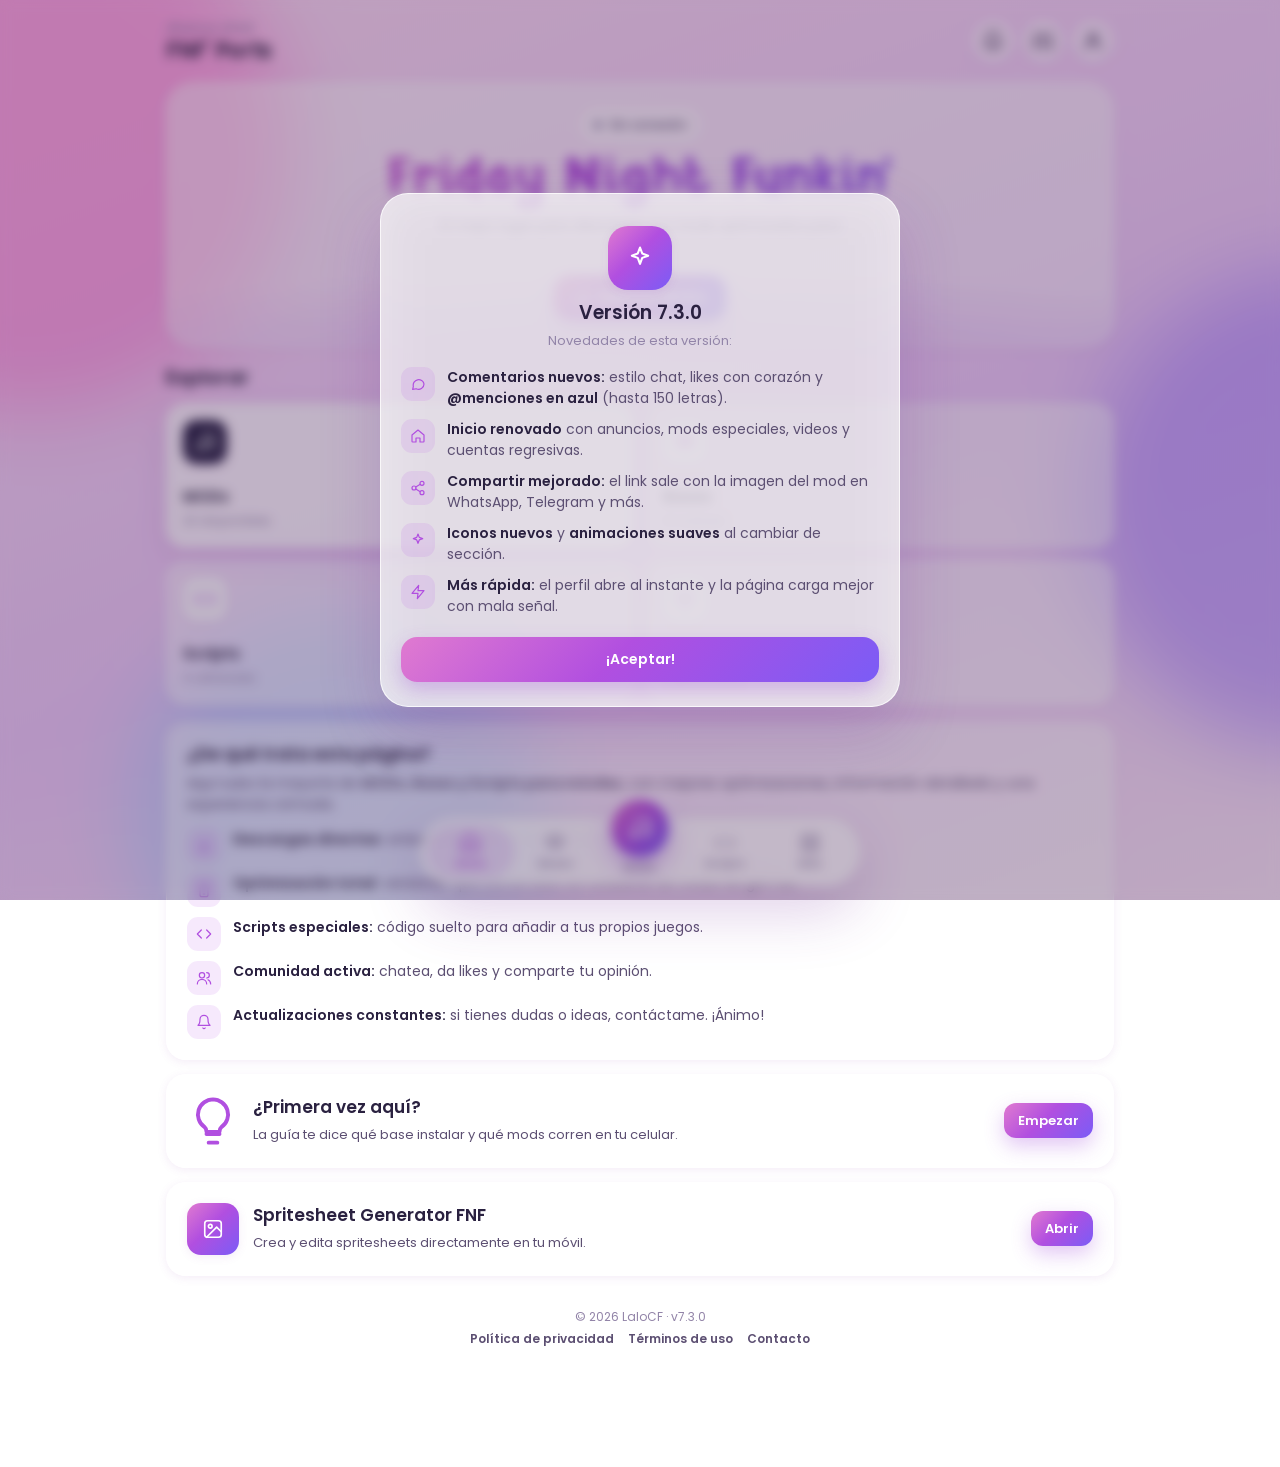
==== commit 848862c1: "v7.3.0" ====
--- a/index.html
+++ b/index.html
@@ -1,4 +1,4 @@
-﻿<!doctype html>
+<!doctype html>
 <html lang="es">
 
 <head>
@@ -6,6 +6,19 @@
   <meta name="viewport" content="width=device-width, initial-scale=1, viewport-fit=cover" />
   <title>FNF' Ports Mobile</title>
   <meta name="description" content="Los mejores ports de Friday Night Funkin' para móvil: bases, mods y scripts.">
+
+  <!-- Vista previa al compartir el link de la página (WhatsApp, Telegram, Facebook, X) -->
+  <meta property="og:type" content="website">
+  <meta property="og:site_name" content="FNF' Ports Mobile">
+  <meta property="og:locale" content="es_MX">
+  <meta property="og:title" content="FNF' Ports Mobile">
+  <meta property="og:description" content="Los mejores ports de Friday Night Funkin' para móvil: bases, mods y scripts optimizados para todas las gamas.">
+  <meta property="og:url" content="https://lalocf2.github.io/fnf_ports/">
+  <meta property="og:image" content="https://lalocf2.github.io/fnf_ports/assets/icons/logo512.png">
+  <meta name="twitter:card" content="summary">
+  <meta name="twitter:title" content="FNF' Ports Mobile">
+  <meta name="twitter:description" content="Los mejores ports de Friday Night Funkin' para móvil.">
+  <meta name="twitter:image" content="https://lalocf2.github.io/fnf_ports/assets/icons/logo512.png">
 
   <link rel="preconnect" href="https://www.gstatic.com" crossorigin>
   <link rel="preconnect" href="https://fnf-mobile-lalocf-default-rtdb.firebaseio.com" crossorigin>
@@ -20,7 +33,7 @@
   <meta name="apple-mobile-web-app-capable" content="yes">
   <meta name="apple-mobile-web-app-status-bar-style" content="default">
 
-  <!-- Preferencias antes de pintar (evita parpadeo) -->
+
   <script>
     (function () {
       var s = function (k) { try { return localStorage.getItem(k); } catch (e) { return null; } };
@@ -37,41 +50,8 @@
 </head>
 
 <body>
-  <!-- Sprite de iconos SVG -->
-  <svg width="0" height="0" style="position:absolute" aria-hidden="true">
-    <symbol id="i-home" viewBox="0 0 24 24"><path d="M3 10.5 12 3l9 7.5V20a1 1 0 0 1-1 1h-5v-6H9v6H4a1 1 0 0 1-1-1z"/></symbol>
-    <symbol id="i-layers" viewBox="0 0 24 24"><path d="m12 3 9 5-9 5-9-5 9-5z"/><path d="m3 13 9 5 9-5"/></symbol>
-    <symbol id="i-music" viewBox="0 0 24 24"><path d="M9 18V5l12-2v13"/><circle cx="6" cy="18" r="3"/><circle cx="18" cy="16" r="3"/></symbol>
-    <symbol id="i-code" viewBox="0 0 24 24"><path d="m16 18 6-6-6-6"/><path d="m8 6-6 6 6 6"/></symbol>
-    <symbol id="i-grid" viewBox="0 0 24 24"><rect x="3" y="3" width="7" height="7" rx="2"/><rect x="14" y="3" width="7" height="7" rx="2"/><rect x="3" y="14" width="7" height="7" rx="2"/><rect x="14" y="14" width="7" height="7" rx="2"/></symbol>
-    <symbol id="i-bell" viewBox="0 0 24 24"><path d="M6 8a6 6 0 1 1 12 0c0 7 3 9 3 9H3s3-2 3-9"/><path d="M10.3 21a1.94 1.94 0 0 0 3.4 0"/></symbol>
-    <symbol id="i-sliders" viewBox="0 0 24 24"><path d="M4 21v-7M4 10V3M12 21v-9M12 8V3M20 21v-5M20 12V3M1 14h6M9 8h6M17 16h6"/></symbol>
-    <symbol id="i-user" viewBox="0 0 24 24"><circle cx="12" cy="8" r="4"/><path d="M4 21a8 8 0 0 1 16 0"/></symbol>
-    <symbol id="i-search" viewBox="0 0 24 24"><circle cx="11" cy="11" r="7"/><path d="m20 20-3.5-3.5"/></symbol>
-    <symbol id="i-heart" viewBox="0 0 24 24"><path d="M12 21s-8-5.2-8-11a4.5 4.5 0 0 1 8-2.8A4.5 4.5 0 0 1 20 10c0 5.8-8 11-8 11z"/></symbol>
-    <symbol id="i-chat" viewBox="0 0 24 24"><path d="M21 12a8 8 0 0 1-11.6 7.1L4 20l1-4.6A8 8 0 1 1 21 12z"/></symbol>
-    <symbol id="i-share" viewBox="0 0 24 24"><circle cx="18" cy="5" r="3"/><circle cx="6" cy="12" r="3"/><circle cx="18" cy="19" r="3"/><path d="m8.6 13.5 6.8 4M15.4 6.5l-6.8 4"/></symbol>
-    <symbol id="i-download" viewBox="0 0 24 24"><path d="M12 3v12M7 10l5 5 5-5M5 21h14"/></symbol>
-    <symbol id="i-help" viewBox="0 0 24 24"><circle cx="12" cy="12" r="9"/><path d="M9.1 9a3 3 0 0 1 5.8 1c0 2-3 3-3 3M12 17h.01"/></symbol>
-    <symbol id="i-send" viewBox="0 0 24 24"><path d="m22 2-7 20-4-9-9-4z"/><path d="M22 2 11 13"/></symbol>
-    <symbol id="i-moon" viewBox="0 0 24 24"><path d="M21 12.8A9 9 0 1 1 11.2 3a7 7 0 0 0 9.8 9.8z"/></symbol>
-    <symbol id="i-sun" viewBox="0 0 24 24"><circle cx="12" cy="12" r="4"/><path d="M12 2v2M12 20v2M4.9 4.9l1.4 1.4M17.7 17.7l1.4 1.4M2 12h2M20 12h2M4.9 19.1l1.4-1.4M17.7 6.3l1.4-1.4"/></symbol>
-    <symbol id="i-x" viewBox="0 0 24 24"><path d="M18 6 6 18M6 6l12 12"/></symbol>
-    <symbol id="i-down" viewBox="0 0 24 24"><path d="m6 9 6 6 6-6"/></symbol>
-    <symbol id="i-left" viewBox="0 0 24 24"><path d="m15 18-6-6 6-6"/></symbol>
-    <symbol id="i-right" viewBox="0 0 24 24"><path d="m9 18 6-6-6-6"/></symbol>
-    <symbol id="i-list" viewBox="0 0 24 24"><path d="M9 6h12M9 12h12M9 18h12M4 6h.01M4 12h.01M4 18h.01"/></symbol>
-    <symbol id="i-sparkle" viewBox="0 0 24 24"><path d="M12 3l1.9 5.1L19 10l-5.1 1.9L12 17l-1.9-5.1L5 10l5.1-1.9z"/></symbol>
-    <symbol id="i-phone" viewBox="0 0 24 24"><rect x="6" y="2" width="12" height="20" rx="3"/><path d="M11 18h2"/></symbol>
-    <symbol id="i-zap" viewBox="0 0 24 24"><path d="M13 2 3 14h9l-1 8 10-12h-9z"/></symbol>
-    <symbol id="i-users" viewBox="0 0 24 24"><circle cx="9" cy="8" r="4"/><path d="M2 21a7 7 0 0 1 14 0M16 4a4 4 0 0 1 0 8M22 21a7 7 0 0 0-4-6.3"/></symbol>
-    <symbol id="i-image" viewBox="0 0 24 24"><rect x="3" y="3" width="18" height="18" rx="3"/><circle cx="9" cy="9" r="2"/><path d="m21 15-5-5L5 21"/></symbol>
-    <symbol id="i-info" viewBox="0 0 24 24"><circle cx="12" cy="12" r="9"/><path d="M12 8h.01M11 12h1v5h1"/></symbol>
-    <symbol id="i-shield" viewBox="0 0 24 24"><path d="M12 3 4 6v6c0 5 3.5 8 8 9 4.5-1 8-4 8-9V6z"/></symbol>
-    <symbol id="i-alert" viewBox="0 0 24 24"><path d="M12 3 2 21h20z"/><path d="M12 10v4M12 18h.01"/></symbol>
-    <symbol id="i-bookmark" viewBox="0 0 24 24"><path d="M6 3h12v18l-6-4-6 4z"/></symbol>
-    <symbol id="i-globe" viewBox="0 0 24 24"><circle cx="12" cy="12" r="9"/><path d="M3 12h18M12 3a14 14 0 0 1 0 18M12 3a14 14 0 0 0 0 18"/></symbol>
-  </svg>
+  <!-- Iconos propios (assets/iconos/ → tools/generar-iconos.ps1 → js/modules/icons.js) -->
+  <script src="js/modules/icons.js"></script>
 
   <div id="global-loader"><div class="spinner"></div><p>Cargando</p></div>
 
@@ -101,7 +81,6 @@
       </div>
     </header>
 
-    <!-- Banner global (se controla desde Panel de admin → Avisos) -->
     <div id="site-banner" class="site-banner glass hidden" role="status">
       <svg class="icon icon-sm"><use href="#i-bell"/></svg>
       <span id="site-banner-text"></span>
@@ -110,9 +89,17 @@
     <div id="maintenance-admin-note" class="site-banner banner-warn glass hidden">🚧 Modo mantenimiento activo: solo tú ves la página.</div>
 
     <main>
-      <!-- ---------- INICIO ---------- -->
       <section id="home" class="section active">
-        <div class="hero glass">
+        <div id="home-admin-bar" class="home-admin-bar glass admin-only hidden">
+          <label class="hab-switch"><span class="switch"><input type="checkbox" id="homeEditToggle" onchange="homeModoEdicion(this.checked)"><span></span></span>
+            <span><b>Editar inicio</b><small>Agrega, mueve u oculta lo que ven todos</small></span></label>
+          <div class="hab-actions">
+            <button class="btn btn-sm" onclick="homeNuevoBloque()"><svg class="icon icon-sm"><use href="#i-sparkle"/></svg> Agregar</button>
+            <button class="btn btn-sm btn-ghost" onclick="homeRestaurarOrden()">Orden original</button>
+          </div>
+        </div>
+
+        <div class="hero glass" data-home="sys_hero">
           <div class="status-chip"><span id="statusDot" class="status-dot"></span><span id="statusText">Conectando...</span></div>
           <h1 id="fnf-title" class="fnf-title">Friday Night Funkin'</h1>
           <p data-es="El mejor lugar para descargar tus mods optimizados para móvil."
@@ -123,6 +110,7 @@
           </button>
         </div>
 
+        <div data-home="sys_explorar">
         <div class="section-head"><h2 data-es="Explorar" data-en="Explore">Explorar</h2></div>
         <div class="tiles stagger">
           <button class="tile glass featured" style="--i:0" onclick="selectSection('mods')">
@@ -142,13 +130,14 @@
             <span><strong data-es="Favoritos" data-en="Favorites">Favoritos</strong><small id="tile-favs">—</small></span>
           </button>
         </div>
-
-        <div id="top-week-wrap" hidden>
+        </div>
+
+        <div id="top-week-wrap" data-home="sys_top" hidden>
           <div class="section-head"><h2 id="top-week-title">🔥 Top de la semana</h2></div>
           <div class="top-list glass" id="top-week"></div>
         </div>
 
-        <div class="card glass">
+        <div class="card glass" data-home="sys_about">
           <h3 data-es="¿De qué trata esta página?" data-en="What is this page about?">¿De qué trata esta página?</h3>
           <p data-es="Aquí subo la mayoría de <b>MODs, Bases y Scripts para móviles</b>, con mejores optimizaciones, información detallada y una experiencia cómoda."
             data-en="Here I upload most <b>MODs, Engines and Scripts for mobile</b>, with better optimizations, detailed info and a comfortable experience.">
@@ -167,8 +156,8 @@
           </ul>
         </div>
 
-        <button class="card glass promo promo-guide" onclick="abrirGuia()">
-          <img class="fi" src="https://cdn-icons-png.flaticon.com/128/7978/7978351.png" alt="" width="52" height="52">
+        <button class="card glass promo promo-guide" data-home="sys_guia" onclick="abrirGuia()">
+          <svg class="icon ic" style="width:52px;height:52px" aria-hidden="true"><use href="#i-idea"/></svg>
           <div>
             <h3 data-es="¿Primera vez aquí?" data-en="First time here?">¿Primera vez aquí?</h3>
             <p style="color:var(--text-2);font-size:13px" data-es="La guía te dice qué base instalar y qué mods corren en tu celular." data-en="The guide tells you which engine to install and which mods run on your phone.">La guía te dice qué base instalar y qué mods corren en tu celular.</p>
@@ -176,7 +165,7 @@
           <span class="btn btn-sm" data-es="Empezar" data-en="Start">Empezar</span>
         </button>
 
-        <div class="card glass promo">
+        <div class="card glass promo" data-home="sys_sprite">
           <span class="tile-icon"><svg class="icon"><use href="#i-image"/></svg></span>
           <div>
             <h3>Spritesheet Generator FNF</h3>
@@ -186,7 +175,7 @@
         </div>
       </section>
 
-      <!-- Búsqueda compartida (Bases / MODs / Scripts) -->
+      <!-- Búsqueda compartida -->
       <div id="searchContainer" class="search glass hidden">
         <svg class="icon"><use href="#i-search"/></svg>
         <input type="search" id="globalSearch" placeholder="Buscar..." oninput="filterContent()" autocomplete="off">
@@ -228,7 +217,7 @@
         <div class="grid stagger" id="modsContainer"></div>
       </section>
 
-      <!-- ---------- PANEL DE ADMIN (solo con la sesión del admin) ---------- -->
+      <!-- ---------- PANEL DE ADMIN ---------- -->
       <section id="admin" class="section">
         <div class="section-head"><h2>Panel de admin</h2></div>
         <div class="seg" id="admin-tabs"></div>
@@ -309,7 +298,7 @@
     </main>
 
     <footer>
-      <div>© <span id="year"></span> LaloCF · <span id="footer-version">v7.2.0</span></div>
+      <div>© <span id="year"></span> LaloCF · <span id="footer-version">v7.3.0</span></div>
       <nav class="footer-links" aria-label="Legal">
         <a href="privacidad.html" data-es="Política de privacidad" data-en="Privacy Policy">Política de privacidad</a>
         <a href="terminos.html" data-es="Términos de uso" data-en="Terms of Use">Términos de uso</a>
@@ -379,7 +368,7 @@
       <div class="more-section">
         <h4 data-es="Preferencias" data-en="Preferences">Preferencias</h4>
         <div class="more-grid2">
-          <button class="more-item" onclick="toggleTheme()"><span class="more-ic"><img class="fi" id="theme-icon-img" src="https://cdn-icons-png.flaticon.com/128/6714/6714978.png" alt="" width="30" height="30"></span><span class="more-txt"><b data-es="Tema" data-en="Theme">Tema</b><small id="theme-label">Claro</small></span></button>
+          <button class="more-item" onclick="toggleTheme()"><span class="more-ic"><svg class="icon ic" id="theme-icon" style="width:30px;height:30px" aria-hidden="true"><use href="#i-moon"/></svg></span><span class="more-txt"><b data-es="Tema" data-en="Theme">Tema</b><small id="theme-label">Claro</small></span></button>
           <button class="more-item" onclick="toggleLanguage()"><span class="more-ic"><i data-fi="globe" data-size="30"></i></span><span class="more-txt"><b data-es="Idioma" data-en="Language">Idioma</b><small id="langBtn">English</small></span></button>
           <button class="more-item" onclick="closePopup('more-popup'); abrirSelectorRam()"><span class="more-ic"><i data-fi="phone" data-size="30"></i></span><span class="more-txt"><b>RAM</b><small data-es="La de tu celular" data-en="Your phone's">La de tu celular</small></span></button>
           <button class="more-item" onclick="closePopup('more-popup'); openPopup('settings-popup')"><span class="more-ic"><i data-fi="settings" data-size="30"></i></span><span class="more-txt"><b data-es="Ajustes" data-en="Settings">Ajustes</b><small data-es="Apariencia y rendimiento" data-en="Look and performance">Apariencia y rendimiento</small></span></button>
@@ -396,10 +385,11 @@
     </div>
   </div>
 
-  <!-- Detalle (mods / bases / scripts) -->
+  <!-- Detalle -->
   <div id="detail-popup" class="popup">
     <div class="popup-content">
       <button class="popup-close" onclick="closeDetail()" aria-label="Cerrar"><svg class="icon icon-sm"><use href="#i-x"/></svg></button>
+      <p class="detail-preview-flag" id="detail-preview-flag" hidden>👁️ Vista previa: así lo verán los usuarios (todavía no está guardado)</p>
       <h2 class="popup-title" id="detail-title"></h2>
       <div id="detail-admin" class="detail-admin" hidden></div>
       <div class="detail-media" id="detail-media">
@@ -410,12 +400,15 @@
       </div>
       <span class="detail-version" id="detail-version"></span>
       <div class="detail-meta" id="detail-meta" hidden></div>
+      <div class="detail-tags" id="detail-tags" hidden></div>
+      <div class="detail-note" id="detail-note" hidden></div>
       <p class="detail-compat" id="detail-compat" hidden></p>
       <details class="detail-changelog" id="detail-changelog" hidden>
         <summary><span data-es="Qué cambió en esta versión" data-en="What's new in this version">Qué cambió en esta versión</span></summary>
         <p id="detail-changelog-text"></p>
       </details>
       <p class="detail-desc" id="detail-desc"></p>
+      <div class="detail-trailer" id="detail-trailer" hidden></div>
       <div class="rating" id="detail-rating">
         <div class="stars">
           <button onclick="rateAppItem(1)">★</button><button onclick="rateAppItem(2)">★</button><button onclick="rateAppItem(3)">★</button><button onclick="rateAppItem(4)">★</button><button onclick="rateAppItem(5)">★</button>
@@ -428,21 +421,36 @@
 
   <!-- Comentarios -->
   <div id="mod-comments-popup" class="popup">
-    <div class="popup-content">
+    <div class="popup-content mc-sheet">
       <button class="popup-close" onclick="closeModComments()" aria-label="Cerrar"><svg class="icon icon-sm"><use href="#i-x"/></svg></button>
-      <h2 id="mc-title" class="popup-title">Comentarios</h2>
-      <div class="comment-box" style="margin-top:12px">
-        <div id="mc-myAvatar" class="yt-avatar" style="background:#b14fe0">?</div>
-        <div style="flex:1;min-width:0">
-          <div id="mc-displayMyName" style="font-size:13px;font-weight:600;margin-bottom:6px">Cargando...</div>
-          <textarea id="mc-commentText" class="field" placeholder="Escribe tu opinión o reporte de bug..." maxlength="100"></textarea>
-          <div class="comment-meta">
-            <span><span id="mc-charCounter">0</span> / 100</span>
-            <button class="btn btn-sm" onclick="addModComment()" data-es="Comentar" data-en="Post">Comentar</button>
-          </div>
-        </div>
-      </div>
-      <div id="mc-commentList"></div>
+      <header class="mc-head">
+        <h2 class="popup-title"><span data-es="Comentarios" data-en="Comments">Comentarios</span> <span class="count-pill" id="mc-count">0</span></h2>
+        <p class="mc-sub" id="mc-title"></p>
+        <div class="mc-sort" role="tablist">
+          <button class="active" data-sort="recientes" onclick="mcOrdenar('recientes')" data-es="Recientes" data-en="Newest">Recientes</button>
+          <button data-sort="populares" onclick="mcOrdenar('populares')" data-es="Populares" data-en="Top">Populares</button>
+        </div>
+      </header>
+
+      <div id="mc-commentList" class="mc-list"></div>
+
+      <div class="mc-composer">
+        <!-- "Respondiendo a @Nombre" (aparece al tocar Responder) -->
+        <div class="mc-replying" id="mc-replying" hidden></div>
+        <div class="mc-input-row">
+          <div id="mc-myAvatar" class="mc-avatar">?</div>
+          <div class="mc-input">
+            <!-- El texto se pinta detrás (con las @menciones en azul) y el textarea va encima, transparente -->
+            <div class="mc-mirror" id="mc-mirror" aria-hidden="true"></div>
+            <textarea id="mc-commentText" class="mc-textarea" rows="1" maxlength="150" placeholder="Escribe un comentario…" data-ph-es="Escribe un comentario…" data-ph-en="Write a comment…"></textarea>
+          </div>
+          <button class="mc-send" id="mc-send" onclick="addModComment()" aria-label="Enviar" disabled><svg class="icon"><use href="#i-send"/></svg></button>
+        </div>
+        <div class="mc-foot">
+          <span id="mc-displayMyName"></span>
+          <span class="mc-counter" id="mc-counter"><span id="mc-charCounter">0</span>/150</span>
+        </div>
+      </div>
     </div>
   </div>
 
@@ -544,6 +552,18 @@
       </div>
 
       <div class="setting-group">
+        <h4 data-es="Inicio" data-en="Home">Inicio</h4>
+        <label class="setting-row"><span class="sr-main"><i data-fi="refresh"></i><span><span data-es="Carruseles automáticos" data-en="Auto-play carousels">Carruseles automáticos</span>
+            <small data-es="Las imágenes del inicio pasan solas" data-en="Home images slide by themselves">Las imágenes del inicio pasan solas</small></span></span>
+          <span class="switch"><input type="checkbox" id="homeAutoToggle"><span></span></span></label>
+        <label class="setting-row"><span class="sr-main"><i data-fi="eye"></i><span><span data-es="Ocultar el Top de la semana" data-en="Hide the weekly Top">Ocultar el Top de la semana</span>
+            <small data-es="Un inicio más corto" data-en="A shorter home page">Un inicio más corto</small></span></span>
+          <span class="switch"><input type="checkbox" id="homeHideTopToggle"><span></span></span></label>
+        <button class="setting-row sr-link" onclick="homeMostrarCerrados()"><span class="sr-main"><i data-fi="bell"></i><span><span data-es="Volver a mostrar avisos cerrados" data-en="Show closed notices again">Volver a mostrar avisos cerrados</span>
+            <small id="home-closed-count"></small></span></span><svg class="icon icon-sm"><use href="#i-right"/></svg></button>
+      </div>
+
+      <div class="setting-group">
         <h4 data-es="Más" data-en="More">Más</h4>
         <button class="setting-row sr-link" onclick="closePopup('settings-popup'); abrirGuia()"><span class="sr-main"><i data-fi="idea"></i><span data-es="Guía para principiantes" data-en="Beginner's guide">Guía para principiantes</span></span><svg class="icon icon-sm"><use href="#i-right"/></svg></button>
         <button class="setting-row sr-link" onclick="closePopup('settings-popup'); abrirMisDescargas()"><span class="sr-main"><i data-fi="download"></i><span data-es="Mis descargas" data-en="My downloads">Mis descargas</span></span><svg class="icon icon-sm"><use href="#i-right"/></svg></button>
@@ -552,24 +572,29 @@
       </div>
 
       <button class="btn btn-ghost btn-block" onclick="resetSettings()"><i data-fi="refresh" data-size="18"></i> <span data-es="Restablecer por defecto" data-en="Reset to default">Restablecer por defecto</span></button>
-      <p class="auth-legal" style="text-align:center">FNF' Ports Mobile · <span class="app-version">v7.2.0</span></p>
+      <p class="auth-legal" style="text-align:center">FNF' Ports Mobile · <span class="app-version">v7.3.0</span></p>
     </div>
   </div>
 
   <!-- Compartir -->
   <div id="share-modal" class="popup">
-    <div class="popup-content popup-center">
+    <div class="popup-content">
       <button class="popup-close" onclick="closePopup('share-modal')" aria-label="Cerrar"><svg class="icon icon-sm"><use href="#i-x"/></svg></button>
-      <h2 class="popup-title" data-es="¡Comparte esto!" data-en="Share this!">¡Comparte esto!</h2>
-      <div class="stack" style="margin-top:16px">
-        <button class="btn btn-block" style="background:#25d366;box-shadow:none" onclick="enviarWhatsApp()">WhatsApp</button>
-        <button class="btn btn-block" style="background:#2aa3e0;box-shadow:none" onclick="enviarTelegram()">Telegram</button>
-        <button class="btn btn-ghost btn-block" onclick="copiarEnlace()" data-es="Copiar enlace" data-en="Copy link">Copiar enlace</button>
-      </div>
-    </div>
-  </div>
-
-  <!-- Novedades de una base/script -->
+      <h2 class="popup-title" data-es="Compartir" data-en="Share">Compartir</h2>
+      <!-- Así se verá el link (se llena al abrir) -->
+      <div class="share-card" id="share-card"></div>
+      <div class="share-grid">
+        <button class="share-app" style="--c:#25d366" onclick="enviarWhatsApp()"><span><svg class="icon"><use href="#i-whatsapp"/></svg></span>WhatsApp</button>
+        <button class="share-app" style="--c:#2aa3e0" onclick="enviarTelegram()"><span><svg class="icon"><use href="#i-telegram"/></svg></span>Telegram</button>
+        <button class="share-app" style="--c:#1877f2" onclick="compartirFacebook()"><span><svg class="icon"><use href="#i-facebook"/></svg></span>Facebook</button>
+        <button class="share-app" style="--c:#111" onclick="compartirX()"><span><svg class="icon"><use href="#i-xtwitter"/></svg></span>X</button>
+        <button class="share-app" style="--c:var(--accent)" onclick="copiarEnlace()"><span><svg class="icon"><use href="#i-link"/></svg></span><span data-es="Copiar" data-en="Copy">Copiar</span></button>
+        <button class="share-app" id="share-native" style="--c:#8a7f99" onclick="compartirNativo()"><span><svg class="icon"><use href="#i-more"/></svg></span><span data-es="Más" data-en="More">Más</span></button>
+      </div>
+    </div>
+  </div>
+
+  <!-- Novedades -->
   <div id="modal-novedades-ios" class="popup">
     <div class="popup-content">
       <button class="popup-close" onclick="cerrarModalNovedades()" aria-label="Cerrar"><svg class="icon icon-sm"><use href="#i-x"/></svg></button>
@@ -582,19 +607,19 @@
   <div id="update-popup" class="popup">
     <div class="popup-content popup-center">
       <span class="tile-icon" style="width:64px;height:64px;margin:6px auto 12px;background:var(--accent-grad);color:#fff;border-radius:20px"><svg class="icon icon-lg"><use href="#i-sparkle"/></svg></span>
-      <h2 class="popup-title" id="update-title">Versión 7.2.0</h2>
+      <h2 class="popup-title" id="update-title">Versión 7.3.0</h2>
       <p class="popup-sub" data-es="Novedades de esta versión:" data-en="What's new:">Novedades de esta versión:</p>
       <ul class="feature-list" style="text-align:left;margin-bottom:20px">
-        <li><span class="fi"><svg class="icon icon-sm"><use href="#i-user"/></svg></span>
-          <span data-es="<b>Perfil nuevo</b> con estadísticas e <b>insignias</b> que puedes ganar." data-en="<b>New profile</b> with stats and <b>badges</b> you can earn."><b>Perfil nuevo</b> con estadísticas e <b>insignias</b> que puedes ganar.</span></li>
+        <li><span class="fi"><svg class="icon icon-sm"><use href="#i-chat"/></svg></span>
+          <span data-es="<b>Comentarios nuevos:</b> estilo chat, likes con corazón y <b>@menciones en azul</b> (hasta 150 letras)." data-en="<b>New comments:</b> chat style, heart likes and <b>blue @mentions</b> (up to 150 characters)."><b>Comentarios nuevos:</b> estilo chat, likes con corazón y <b>@menciones en azul</b> (hasta 150 letras).</span></li>
+        <li><span class="fi"><svg class="icon icon-sm"><use href="#i-home"/></svg></span>
+          <span data-es="<b>Inicio renovado</b> con anuncios, mods especiales, videos y cuentas regresivas." data-en="<b>Refreshed home</b> with announcements, featured mods, videos and countdowns."><b>Inicio renovado</b> con anuncios, mods especiales, videos y cuentas regresivas.</span></li>
+        <li><span class="fi"><svg class="icon icon-sm"><use href="#i-share"/></svg></span>
+          <span data-es="<b>Compartir mejorado:</b> el link sale con la imagen del mod en WhatsApp, Telegram y más." data-en="<b>Better sharing:</b> links show the mod's picture on WhatsApp, Telegram and more."><b>Compartir mejorado:</b> el link sale con la imagen del mod en WhatsApp, Telegram y más.</span></li>
         <li><span class="fi"><svg class="icon icon-sm"><use href="#i-sparkle"/></svg></span>
-          <span data-es="<b>Guía para principiantes:</b> te dice qué base instalar y qué mods corren en tu celular." data-en="<b>Beginner's guide:</b> tells you which engine to install and which mods run on your phone."><b>Guía para principiantes:</b> te dice qué base instalar y qué mods corren en tu celular.</span></li>
-        <li><span class="fi"><svg class="icon icon-sm"><use href="#i-download"/></svg></span>
-          <span data-es="<b>Mis descargas:</b> tu historial para volver a bajar algo rápido." data-en="<b>My downloads:</b> your history to grab something again quickly."><b>Mis descargas:</b> tu historial para volver a bajar algo rápido.</span></li>
-        <li><span class="fi"><svg class="icon icon-sm"><use href="#i-info"/></svg></span>
-          <span data-es="Cada mod muestra su <b>creador original</b>, su <b>idioma</b> y <b>qué cambió</b> en la versión." data-en="Each mod shows its <b>original creator</b>, <b>language</b> and <b>what changed</b>.">Cada mod muestra su <b>creador original</b>, su <b>idioma</b> y <b>qué cambió</b> en la versión.</span></li>
-        <li><span class="fi"><svg class="icon icon-sm"><use href="#i-shield"/></svg></span>
-          <span data-es="<b>Términos de uso</b>, comunidad más segura y la opción de <b>descargar tus datos</b>." data-en="<b>Terms of Use</b>, a safer community and the option to <b>download your data</b>."><b>Términos de uso</b>, comunidad más segura y la opción de <b>descargar tus datos</b>.</span></li>
+          <span data-es="<b>Iconos nuevos</b> y <b>animaciones suaves</b> al cambiar de sección." data-en="<b>New icons</b> and <b>smooth animations</b> between sections."><b>Iconos nuevos</b> y <b>animaciones suaves</b> al cambiar de sección.</span></li>
+        <li><span class="fi"><svg class="icon icon-sm"><use href="#i-zap"/></svg></span>
+          <span data-es="<b>Más rápida:</b> el perfil abre al instante y la página carga mejor con mala señal." data-en="<b>Faster:</b> the profile opens instantly and the page loads better on weak signal."><b>Más rápida:</b> el perfil abre al instante y la página carga mejor con mala señal.</span></li>
       </ul>
       <button class="btn btn-block" onclick="closeUpdatePopup()" data-es="¡Aceptar!" data-en="OK!">¡Aceptar!</button>
     </div>
@@ -692,79 +717,311 @@
     </div>
   </div>
 
-  <!-- Admin: editor de mods -->
+  <!-- Admin: editor de mods, bases y scripts -->
   <div id="mod-editor-popup" class="popup">
-    <div class="popup-content">
-      <button class="popup-close" onclick="closePopup('mod-editor-popup')" aria-label="Cerrar"><svg class="icon icon-sm"><use href="#i-x"/></svg></button>
+    <div class="popup-content ed-sheet">
+      <button class="popup-close" onclick="cerrarEditorMod()" aria-label="Cerrar"><svg class="icon icon-sm"><use href="#i-x"/></svg></button>
       <h2 class="popup-title" id="editor-title">Nuevo mod</h2>
-      <div class="editor-body">
-        <section class="ed-section">
-          <h4 class="ed-head"><img class="fi" src="https://cdn-icons-png.flaticon.com/128/2875/2875878.png" alt="" width="18" height="18"> Información básica</h4>
-          <label class="label" for="ed-title">Título</label>
+      <p class="ed-status" id="ed-status"></p>
+      <!-- Atajos a cada parte del formulario -->
+      <nav class="ed-jump" id="ed-jump">
+        <button type="button" data-ir="ed-s-preview">👁️ Vista previa</button>
+        <button type="button" data-ir="ed-s-info">📝 Info</button>
+        <button type="button" data-ir="ed-mod-fields">🎮 Requisitos</button>
+        <button type="button" data-ir="ed-s-media">🖼️ Imágenes</button>
+        <button type="button" data-ir="ed-s-dl">⬇️ Descargas</button>
+        <button type="button" data-ir="ed-s-extra">✨ Extras</button>
+        <button type="button" data-ir="ed-s-pub">🚀 Publicar</button>
+      </nav>
+
+      <div class="editor-body" id="ed-body">
+        <section class="ed-section" id="ed-s-preview">
+          <h4 class="ed-head"><svg class="icon ic" style="width:18px;height:18px"><use href="#i-eye"/></svg> Vista previa de la tarjeta</h4>
+          <div class="ed-card-preview" id="ed-card-preview"></div>
+          <button type="button" class="btn btn-soft btn-sm" onclick="edVerPopup()"><svg class="icon icon-sm"><use href="#i-eye"/></svg> Ver el popup completo</button>
+        </section>
+
+        <section class="ed-section" id="ed-s-info">
+          <h4 class="ed-head"><svg class="icon ic" style="width:18px;height:18px"><use href="#i-box"/></svg> Información básica</h4>
+          <label class="label" for="ed-title">Título <span class="ed-count" id="ed-title-n"></span></label>
           <input id="ed-title" class="field" maxlength="80" placeholder="Ej: Vs Matt V3">
-          <label class="label" for="ed-desc">Descripción</label>
-          <textarea id="ed-desc" class="field" placeholder="De qué trata y para qué celulares está optimizado"></textarea>
-          <label class="label" for="ed-version">Compatibilidad / versión</label>
-          <input id="ed-version" class="field" placeholder="Compatible: Psych Engine (Pc/Android/iOS)">
-          <label class="label" for="ed-lang">Idioma</label>
-          <select id="ed-lang" class="field">
-            <option value="">— Sin indicar —</option><option value="es">Español</option><option value="en">Inglés</option>
-            <option value="es-en">Español / Inglés</option><option value="otro">Otro idioma</option>
-          </select>
-        </section>
-
-        <section class="ed-section">
-          <h4 class="ed-head"><img class="fi" src="https://cdn-icons-png.flaticon.com/128/1077/1077114.png" alt="" width="18" height="18"> Créditos</h4>
+          <label class="label" for="ed-desc">Descripción <span class="ed-count" id="ed-desc-n"></span></label>
+          <textarea id="ed-desc" class="field ed-tall" maxlength="1500" placeholder="De qué trata, qué trae y para qué celulares está optimizado"></textarea>
+          <div class="editor-grid">
+            <div><label class="label" for="ed-version">Compatibilidad / versión</label><input id="ed-version" class="field" placeholder="Psych Engine 0.7.3 (Android/iOS)"></div>
+            <div><label class="label" for="ed-lang">Idioma</label>
+              <select id="ed-lang" class="field">
+                <option value="">— Sin indicar —</option><option value="es">Español</option><option value="en">Inglés</option>
+                <option value="es-en">Español / Inglés</option><option value="otro">Otro idioma</option>
+              </select></div>
+          </div>
+          <label class="label" for="ed-tags">Etiquetas (opcional, separadas por coma)</label>
+          <input id="ed-tags" class="field" maxlength="120" placeholder="Terror, Mod corto, Con historia">
+          <div class="ed-chips" id="ed-tags-chips"></div>
+          <p class="note"><b>NOTA:</b> salen en la tarjeta y en el popup, y sirven para el buscador. Máximo 4.</p>
+        </section>
+
+        <section class="ed-section" id="ed-mod-fields">
+          <h4 class="ed-head"><svg class="icon ic" style="width:18px;height:18px"><use href="#i-gamepad"/></svg> Requisitos del mod</h4>
+          <div class="editor-grid">
+            <div><label class="label" for="ed-gama">Gama</label>
+              <select id="ed-gama" class="field"><option value="low">Baja</option><option value="mid">Media</option><option value="mid-high">Media-Alta</option><option value="high">Alta</option></select></div>
+            <div><label class="label" for="ed-engine">Motor</label><input id="ed-engine" class="field" list="ed-engines" placeholder="Psych Engine"></div>
+            <div><label class="label" for="ed-ram">RAM</label><input id="ed-ram" class="field" list="ed-rams" placeholder="2GB RAM"></div>
+            <div><label class="label" for="ed-size">Tamaño</label><input id="ed-size" class="field" placeholder="56 MB"></div>
+          </div>
+          <datalist id="ed-engines"><option value="Psych Engine"><option value="Psych Engine Opt"><option value="P-Slice Engine"><option value="CodeName Engine"><option value="Kade Engine"></datalist>
+          <datalist id="ed-rams"><option value="1GB RAM"><option value="2GB RAM"><option value="2-3GB RAM"><option value="3-4GB RAM"><option value="4GB RAM"><option value="6GB RAM"><option value="8GB RAM"></datalist>
+          <p class="note"><b>NOTA:</b> la RAM le dice a cada usuario si el mod corre en su celular. Escribe el mínimo primero (ej: "2-3GB RAM").</p>
+        </section>
+
+        <section class="ed-section" id="ed-s-credits">
+          <h4 class="ed-head"><svg class="icon ic" style="width:18px;height:18px"><use href="#i-user"/></svg> Créditos</h4>
           <div class="editor-grid">
             <div><label class="label" for="ed-creator">Creador original</label><input id="ed-creator" class="field" maxlength="60" placeholder="Ej: Bumfuzzle Team"></div>
             <div><label class="label" for="ed-creator-link">Enlace del creador</label><input id="ed-creator-link" class="field" type="url" placeholder="https://gamebanana.com/..."></div>
           </div>
-          <p class="note"><b>NOTA:</b> aparece en el popup como "Creado por…". Dar crédito al autor original da confianza y evita reclamos.</p>
-        </section>
-
-        <section class="ed-section">
-          <h4 class="ed-head"><img class="fi" src="https://cdn-icons-png.flaticon.com/128/1001/1001371.png" alt="" width="18" height="18"> Qué cambió en esta versión</h4>
+        </section>
+
+        <section class="ed-section" id="ed-s-media">
+          <h4 class="ed-head"><svg class="icon ic" style="width:18px;height:18px"><use href="#i-image"/></svg> Imágenes</h4>
+          <div id="ed-images-list"></div>
+          <p class="note"><b>NOTA:</b> la primera es la portada (con ⭐ cambias cuál es). Las demás salen como capturas en el popup.</p>
+        </section>
+
+        <section class="ed-section" id="ed-s-dl">
+          <h4 class="ed-head"><svg class="icon ic" style="width:18px;height:18px"><use href="#i-download"/></svg> Descargas</h4>
+          <div id="ed-downloads-list"></div>
+          <div class="ed-quick">
+            <span>Agregar rápido:</span>
+            <button type="button" onclick="edDescargaRapida('MediaFire')">+ MediaFire</button>
+            <button type="button" onclick="edDescargaRapida('Google Drive')">+ Drive</button>
+            <button type="button" onclick="edDescargaRapida('MEGA')">+ MEGA</button>
+            <button type="button" onclick="edDescargaRapida('GameBanana')">+ GameBanana</button>
+          </div>
+          <p class="note"><b>NOTA:</b> cada descarga en su caja: el texto del botón y su enlace. Con 🔗 lo abres para probar que funcione.</p>
+        </section>
+
+        <section class="ed-section" id="ed-s-extra">
+          <h4 class="ed-head"><svg class="icon ic" style="width:18px;height:18px"><use href="#i-sparkle"/></svg> Extras</h4>
+          <label class="label" for="ed-trailer">Tráiler de YouTube (opcional)</label>
+          <input id="ed-trailer" class="field" type="url" placeholder="https://youtu.be/...">
+          <label class="label" for="ed-note">Nota importante (opcional)</label>
+          <textarea id="ed-note" class="field" maxlength="300" placeholder="Ej: Solo funciona en Android de 64 bits"></textarea>
+          <div class="ed-seg" id="ed-note-type">
+            <button type="button" data-v="info">ℹ️ Info</button><button type="button" data-v="warn">⚠️ Cuidado</button>
+            <button type="button" data-v="danger">⛔ Importante</button><button type="button" data-v="ok">✅ Buena noticia</button>
+          </div>
+          <label class="label" for="ed-changelog">Qué cambió en esta versión (opcional)</label>
           <textarea id="ed-changelog" class="field" maxlength="1200" placeholder="- Se optimizaron las canciones&#10;- Se arregló el crasheo en la semana 2"></textarea>
-          <p class="note"><b>NOTA:</b> los usuarios lo ven en el popup. Úsalo junto con el botón "Marcar actualizado" para avisar a quienes siguen este contenido.</p>
-        </section>
-
-        <section class="ed-section">
-          <h4 class="ed-head"><img class="fi" src="https://cdn-icons-png.flaticon.com/128/2195/2195700.png" alt="" width="18" height="18"> Imágenes</h4>
-          <label class="label" for="ed-img">Imagen principal (URL o ruta assets/...)</label>
-          <input id="ed-img" class="field" placeholder="assets/images/mods/miMod.webp" oninput="previewEditorImg()">
-          <img id="ed-preview" class="editor-preview" alt="" hidden>
-          <label class="label" for="ed-images">Capturas extra (una por línea, opcional)</label>
-          <textarea id="ed-images" class="field" placeholder="https://..."></textarea>
-        </section>
-
-        <section class="ed-section" id="ed-mod-fields">
-          <h4 class="ed-head"><img class="fi" src="https://cdn-icons-png.flaticon.com/128/8176/8176146.png" alt="" width="18" height="18"> Requisitos del mod</h4>
-          <div class="editor-grid">
-            <div><label class="label" for="ed-gama">Gama</label>
-              <select id="ed-gama" class="field"><option value="low">Baja</option><option value="mid">Media</option><option value="mid-high">Media-Alta</option><option value="high">Alta</option></select></div>
-            <div><label class="label" for="ed-engine">Motor</label><input id="ed-engine" class="field" placeholder="Psych Engine"></div>
-            <div><label class="label" for="ed-ram">RAM</label><input id="ed-ram" class="field" placeholder="2GB RAM"></div>
-            <div><label class="label" for="ed-size">Tamaño</label><input id="ed-size" class="field" placeholder="56 MB"></div>
-          </div>
-          <p class="note"><b>NOTA:</b> la RAM se usa para decirle a cada usuario si el mod corre en su celular. Escribe el mínimo primero (ej: "2-3GB RAM").</p>
-        </section>
-
-        <section class="ed-section">
-          <h4 class="ed-head"><img class="fi" src="https://cdn-icons-png.flaticon.com/128/892/892303.png" alt="" width="18" height="18"> Descargas</h4>
-          <textarea id="ed-downloads" class="field" placeholder="Descarga (MediaFire) | https://www.mediafire.com/..."></textarea>
-          <p class="note"><b>NOTA:</b> una por línea con el formato <i>Nombre | enlace</i>. Solo se aceptan enlaces https:// o rutas assets/.</p>
-        </section>
-
-        <section class="ed-section">
-          <h4 class="ed-head"><img class="fi" src="https://cdn-icons-png.flaticon.com/128/6195/6195700.png" alt="" width="18" height="18"> Visibilidad</h4>
+        </section>
+
+        <section class="ed-section" id="ed-s-pub">
+          <h4 class="ed-head"><svg class="icon ic" style="width:18px;height:18px"><use href="#i-lock"/></svg> Publicar</h4>
           <label class="setting-row" style="border:0;padding:4px 0"><span>Borrador <small>Guardado pero sin publicar: solo tú lo ves</small></span>
             <span class="switch"><input type="checkbox" id="ed-draft"><span></span></span></label>
           <label class="setting-row" style="border:0;padding:4px 0"><span>Secreto <small>Solo se ve con el enlace de desbloqueo</small></span>
             <span class="switch"><input type="checkbox" id="ed-hidden"><span></span></span></label>
-          <p class="note"><b>NOTA:</b> usa Borrador mientras preparas un mod; cuando esté listo, desactívalo y guarda para publicarlo.</p>
-        </section>
-
-        <button class="btn btn-block" id="btn-guardar-mod" onclick="guardarMod()"><img class="fi" src="https://cdn-icons-png.flaticon.com/128/4436/4436481.png" alt="" width="18" height="18"> Guardar</button>
+          <label class="label" for="ed-publish-at">Publicar automáticamente el… (opcional)</label>
+          <input id="ed-publish-at" class="field" type="datetime-local">
+          <div class="ed-quick">
+            <button type="button" onclick="edFechaRapida(1)">En 1 hora</button>
+            <button type="button" onclick="edFechaRapida('manana')">Mañana 6 pm</button>
+            <button type="button" onclick="edFechaRapida('finde')">Sábado 12 pm</button>
+            <button type="button" onclick="edFechaRapida(0)">Quitar fecha</button>
+          </div>
+          <p class="note"><b>NOTA:</b> hasta esa hora los usuarios no lo ven (tú sí). Si lo pones como "Mod especial" en el Inicio, sale con su cuenta regresiva y al llegar la hora aparece el botón de descarga solo.</p>
+
+          <h4 class="ed-head" style="margin-top:8px">Al guardar…</h4>
+          <label class="ed-check"><input type="checkbox" id="ed-opt-new"> Marcar como <b>NUEVO</b></label>
+          <label class="ed-check"><input type="checkbox" id="ed-opt-led"> Marcar como <b>actualizado</b> (avisa a quien lo sigue)</label>
+          <label class="ed-check"><input type="checkbox" id="ed-opt-bell"> Publicar un aviso en la <b>campana</b></label>
+          <label class="ed-check"><input type="checkbox" id="ed-opt-pin"> <b>Fijarlo</b> arriba de la lista</label>
+        </section>
+      </div>
+
+      <!-- Botones fijos abajo -->
+      <div class="ed-footer">
+        <button type="button" class="btn btn-ghost" onclick="edVerPopup()"><svg class="icon icon-sm"><use href="#i-eye"/></svg> Vista previa</button>
+        <button type="button" class="btn btn-soft" id="btn-guardar-borrador" onclick="guardarMod(true)">Borrador</button>
+        <button type="button" class="btn" id="btn-guardar-mod" onclick="guardarMod()"><svg class="icon icon-sm"><use href="#i-check"/></svg> Guardar</button>
+      </div>
+    </div>
+  </div>
+
+  <!-- Admin: editor de bloques del Inicio -->
+  <div id="home-editor-popup" class="popup">
+    <div class="popup-content ed-sheet">
+      <button class="popup-close" onclick="homeCerrarEditor()" aria-label="Cerrar"><svg class="icon icon-sm"><use href="#i-x"/></svg></button>
+      <h2 class="popup-title" id="he-title">Nuevo bloque</h2>
+      <p class="ed-status" id="he-status"></p>
+      <nav class="ed-jump" id="he-jump">
+        <button type="button" data-ir="he-s-tipo">🧩 Tipo</button>
+        <button type="button" data-ir="he-s-preview">👁️ Vista previa</button>
+        <button type="button" data-ir="he-s-textos">📝 Textos</button>
+        <button type="button" data-ir="he-s-launch" data-for="cuenta destacado">🚀 Lanzamiento</button>
+        <button type="button" data-ir="he-s-media" data-for="aviso texto imagen destacado">🖼️ Imágenes</button>
+        <button type="button" data-ir="he-s-links">🔗 Botones</button>
+        <button type="button" data-ir="he-s-style">🎨 Estilo</button>
+        <button type="button" data-ir="he-s-vis">👀 Quién lo ve</button>
+      </nav>
+
+      <div class="editor-body" id="he-body">
+        <section class="ed-section" id="he-s-tipo">
+          <h4 class="ed-head">¿Qué quieres agregar?</h4>
+          <div class="he-types" id="he-types"></div>
+          <h4 class="ed-head" style="margin-top:6px">⚡ O empieza con una plantilla</h4>
+          <div class="he-tpls" id="he-tpls"></div>
+        </section>
+
+        <section class="ed-section" id="he-s-preview">
+          <h4 class="ed-head">👁️ Vista previa</h4>
+          <div class="ed-seg he-fase" id="he-fase" hidden>
+            <button type="button" data-fase="" class="on">Ahora</button>
+            <button type="button" data-fase="antes">⏳ Antes</button>
+            <button type="button" data-fase="despues">🎉 Al terminar</button>
+          </div>
+          <div class="he-preview" id="he-preview"></div>
+        </section>
+
+        <section class="ed-section" data-for="destacado" id="he-s-item">
+          <h4 class="ed-head">⭐ Mod especial</h4>
+          <label class="label" for="he-item">Mod, base o script a destacar</label>
+          <select id="he-item" class="field"></select>
+          <div class="editor-grid">
+            <div><label class="label" for="he-btn-text">Texto del botón</label><input id="he-btn-text" class="field" maxlength="30" placeholder="Ver y descargar"></div>
+            <div><label class="label" for="he-wait-text">Texto mientras espera</label><input id="he-wait-text" class="field" maxlength="30" placeholder="Muy pronto"></div>
+          </div>
+          <label class="ed-check"><input type="checkbox" id="he-hide-stats"> Ocultar descargas, likes y estrellas</label>
+          <label class="ed-check"><input type="checkbox" id="he-hide-desc"> Ocultar la descripción</label>
+          <p class="note"><b>NOTA:</b> si dejas el título, la descripción o la imagen vacíos, se usan los del mod. Si el mod está <b>programado</b>, aquí sale solo con su cuenta regresiva.</p>
+        </section>
+
+        <section class="ed-section" id="he-s-textos">
+          <h4 class="ed-head">📝 Textos</h4>
+          <div class="editor-grid">
+            <div data-for="aviso texto botones cuenta destacado video"><label class="label" for="he-emoji">Emoji</label><input id="he-emoji" class="field" maxlength="8" placeholder="🔥"></div>
+            <div data-for="aviso destacado imagen video texto cuenta"><label class="label" for="he-tag">Etiqueta</label><input id="he-tag" class="field" maxlength="30" placeholder="¡NUEVO!"></div>
+          </div>
+          <div class="ed-quick" data-for="aviso texto botones cuenta destacado video">
+            <span>Emojis:</span>
+            <button type="button" data-emoji="🔥">🔥</button><button type="button" data-emoji="🚀">🚀</button><button type="button" data-emoji="⭐">⭐</button>
+            <button type="button" data-emoji="📢">📢</button><button type="button" data-emoji="🎉">🎉</button><button type="button" data-emoji="⚠️">⚠️</button>
+            <button type="button" data-emoji="🎮">🎮</button><button type="button" data-emoji="🎵">🎵</button><button type="button" data-emoji="💜">💜</button>
+          </div>
+          <label class="label" for="he-ttl">Título <span class="ed-count" id="he-ttl-n"></span></label>
+          <input id="he-ttl" class="field" maxlength="90" placeholder="Ej: ¡Mi nuevo port llega pronto!">
+          <label class="label" for="he-sub">Subtítulo</label>
+          <input id="he-sub" class="field" maxlength="120" placeholder="Ej: Optimizado para gama baja">
+          <label class="label" for="he-text">Descripción <span class="ed-count" id="he-text-n"></span></label>
+          <textarea id="he-text" class="field ed-tall" maxlength="1500" placeholder="Escribe lo que quieras."></textarea>
+          <div class="ed-quick"><span>Formato:</span><button type="button" onclick="homeEdNegrita()"><b>B</b> Negrita</button><span class="ed-hint">o escribe **así**</span></div>
+        </section>
+
+        <section class="ed-section" data-for="cuenta destacado" id="he-s-launch">
+          <h4 class="ed-head">🚀 Lanzamiento</h4>
+          <label class="label" for="he-date">Fecha y hora <span data-for="destacado">(opcional: si el mod está programado, se usa su fecha)</span></label>
+          <input id="he-date" class="field" type="datetime-local">
+          <div class="ed-quick">
+            <button type="button" data-fecha="1h">En 1 hora</button><button type="button" data-fecha="manana">Mañana 6 pm</button>
+            <button type="button" data-fecha="finde">Sábado 12 pm</button><button type="button" data-fecha="semana">En 7 días</button><button type="button" data-fecha="">Quitar</button>
+          </div>
+          <div class="editor-grid">
+            <div><label class="label" for="he-cd-style">Cuenta regresiva</label>
+              <select id="he-cd-style" class="field"><option value="">Cajitas (días, horas…)</option><option value="linea">Una sola línea</option></select></div>
+            <div><label class="label" for="he-after-mode">Al llegar la hora…</label>
+              <select id="he-after-mode" class="field"><option value="">Cambiar el contenido</option><option value="ocultar">Ocultar el bloque</option></select></div>
+          </div>
+          <label class="ed-check"><input type="checkbox" id="he-no-seconds"> No mostrar segundos</label>
+
+          <div class="he-after" id="he-after-box">
+            <h4 class="ed-head">🎉 Lo que se ve al terminar</h4>
+            <p class="note"><b>NOTA:</b> lo que llenes aquí reemplaza a lo de arriba cuando llegue la hora. Lo que dejes vacío se queda igual.</p>
+            <div class="editor-grid">
+              <div><label class="label" for="he-a-emoji">Emoji</label><input id="he-a-emoji" class="field" maxlength="8" placeholder="🎉"></div>
+              <div><label class="label" for="he-a-tag">Etiqueta</label><input id="he-a-tag" class="field" maxlength="30" placeholder="¡Ya disponible!"></div>
+            </div>
+            <label class="label" for="he-a-ttl">Título nuevo</label>
+            <input id="he-a-ttl" class="field" maxlength="90" placeholder="¡Ya salió!">
+            <label class="label" for="he-a-sub">Subtítulo nuevo</label>
+            <input id="he-a-sub" class="field" maxlength="120" placeholder="Descárgalo gratis">
+            <label class="label" for="he-a-text">Descripción nueva</label>
+            <textarea id="he-a-text" class="field" maxlength="1500" placeholder="Ya puedes descargarlo. ¡Cuéntame qué te pareció!"></textarea>
+            <label class="label">Botones que aparecen al terminar</label>
+            <div id="he-a-links"></div>
+            <label class="ed-check"><input type="checkbox" id="he-a-replace"> Quitar los botones de antes</label>
+            <div data-for="cuenta">
+              <label class="label" for="he-done">Mensaje grande al terminar (si no llenas nada de lo de arriba)</label>
+              <input id="he-done" class="field" maxlength="120" placeholder="¡Ya salió! 🎉">
+            </div>
+            <p class="note"><b>OJO:</b> estos botones se guardan desde ahora. Alguien que sepa programar podría encontrarlos antes de la hora; si el link es muy secreto, pégalo justo cuando termine la cuenta.</p>
+          </div>
+        </section>
+
+        <section class="ed-section" data-for="aviso texto imagen destacado" id="he-s-media">
+          <h4 class="ed-head">🖼️ Imágenes</h4>
+          <div id="he-images"></div>
+          <div class="editor-grid">
+            <div data-for="aviso texto"><label class="label" for="he-img-pos">Dónde va la imagen</label>
+              <select id="he-img-pos" class="field"><option value="">Arriba (grande)</option><option value="lado">Al lado (pequeña)</option></select></div>
+            <div data-for="imagen"><label class="label" for="he-ratio">Forma</label>
+              <select id="he-ratio" class="field"><option value="">Según el tamaño</option><option value="16:9">16:9 (ancha)</option><option value="4:3">4:3</option><option value="1:1">1:1 (cuadrada)</option><option value="21:9">21:9 (banner)</option><option value="3:4">3:4 (vertical)</option></select></div>
+            <div data-for="imagen"><label class="label" for="he-interval">Cambiar de imagen cada</label>
+              <select id="he-interval" class="field"><option value="">5 segundos</option><option value="3">3 segundos</option><option value="8">8 segundos</option><option value="12">12 segundos</option><option value="-1">No pasar sola</option></select></div>
+          </div>
+          <label class="ed-check" data-for="imagen"><input type="checkbox" id="he-no-dots"> Ocultar los puntitos</label>
+          <p class="note"><b>NOTA:</b> en "Imagen" con varias se hace un carrusel (al tocarla se abre en grande, o va al primer botón). En "Mod especial" la primera reemplaza la portada.</p>
+        </section>
+
+        <section class="ed-section" data-for="video" id="he-s-video">
+          <h4 class="ed-head">▶️ Video de YouTube</h4>
+          <input id="he-video" class="field" type="url" placeholder="https://youtu.be/...">
+          <label class="label" for="he-start">Empezar en el segundo (opcional)</label>
+          <input id="he-start" class="field" type="number" min="0" step="1" placeholder="0">
+        </section>
+
+        <section class="ed-section" id="he-s-links">
+          <h4 class="ed-head">🔗 Botones</h4>
+          <div id="he-links"></div>
+          <div data-for="botones"><label class="label" for="he-layout">Acomodo</label>
+            <select id="he-layout" class="field"><option value="">Cuadrícula</option><option value="lista">Lista (uno debajo del otro)</option><option value="fila">En fila (pequeños)</option></select></div>
+        </section>
+
+        <section class="ed-section" id="he-s-style">
+          <h4 class="ed-head">🎨 Estilo</h4>
+          <label class="label">Color</label>
+          <div class="he-tones" id="he-tones"></div>
+          <div class="editor-grid">
+            <div><label class="label" for="he-bg">Fondo</label>
+              <select id="he-bg" class="field"><option value="">Cristal</option><option value="color">Del color elegido</option><option value="grad">Degradado</option></select></div>
+            <div><label class="label" for="he-size">Tamaño</label>
+              <select id="he-size" class="field"><option value="normal">Normal</option><option value="grande">Grande (resaltado)</option><option value="compacto">Compacto</option></select></div>
+            <div><label class="label" for="he-align">Texto</label>
+              <select id="he-align" class="field"><option value="">A la izquierda</option><option value="center">Centrado</option></select></div>
+            <div><label class="label" for="he-effect">Efecto</label>
+              <select id="he-effect" class="field"><option value="">Ninguno</option><option value="pulse">Pulso (llama la atención)</option><option value="shine">Brillo que pasa</option></select></div>
+          </div>
+        </section>
+
+        <section class="ed-section" id="he-s-vis">
+          <h4 class="ed-head">👀 Quién lo ve y cuándo</h4>
+          <label class="label" for="he-aud">¿Quién lo ve?</label>
+          <select id="he-aud" class="field"><option value="todos">Todos</option><option value="usuarios">Solo con sesión iniciada</option><option value="invitados">Solo invitados</option></select>
+          <div class="editor-grid">
+            <div><label class="label" for="he-from">Mostrar desde</label><input id="he-from" class="field" type="datetime-local"></div>
+            <div><label class="label" for="he-until">Ocultar después de</label><input id="he-until" class="field" type="datetime-local"></div>
+          </div>
+          <label class="setting-row" style="border:0;padding:4px 0"><span>Los usuarios lo pueden cerrar <small>Les sale una ✕; si lo editas, les vuelve a aparecer</small></span>
+            <span class="switch"><input type="checkbox" id="he-dismiss"><span></span></span></label>
+          <label class="setting-row" style="border:0;padding:4px 0"><span>Visible <small>Apágalo para guardarlo sin que nadie lo vea</small></span>
+            <span class="switch"><input type="checkbox" id="he-visible" checked><span></span></span></label>
+        </section>
+      </div>
+
+      <div class="ed-footer">
+        <button type="button" class="btn btn-ghost" onclick="homeEdIrVista()"><svg class="icon icon-sm"><use href="#i-eye"/></svg> Vista previa</button>
+        <button type="button" class="btn btn-soft" onclick="homeGuardarBloque(true)">Guardar oculto</button>
+        <button type="button" class="btn" id="btn-guardar-bloque" onclick="homeGuardarBloque()"><svg class="icon icon-sm"><use href="#i-check"/></svg> Guardar</button>
       </div>
     </div>
   </div>
@@ -821,8 +1078,6 @@
     </div>
   </div>
 
-  <!-- Scripts normales (no módulos) para que la página funcione también abriendo el archivo con doble clic -->
-  <!-- 1) Sin Firebase: pintan la página al instante -->
   <script defer src="js/modules/utils.js"></script>
   <script defer src="js/modules/data-apks.js"></script>
   <script defer src="js/modules/data-mods.js"></script>
@@ -830,9 +1085,9 @@
   <script defer src="js/modules/render.js"></script>
   <script defer src="js/modules/ui-theme.js"></script>
   <script defer src="js/boot.js"></script>
+  <script defer src="js/modules/home.js"></script>
   <script defer src="js/modules/firebase-config.js"></script>
   <script defer src="js/modules/extras.js"></script>
-  <!-- 2) Con Firebase: se conectan cuando carga -->
   <script defer src="js/modules/auth.js"></script>
   <script defer src="js/modules/profile.js"></script>
   <script defer src="js/modules/live.js"></script>
@@ -845,9 +1100,10 @@
   <script defer src="js/modules/admin.js"></script>
   <script defer src="js/modules/admin-users.js"></script>
   <script defer src="js/modules/admin-content.js"></script>
+  <script defer src="js/modules/admin-forms.js"></script>
   <script defer src="js/modules/admin-avisos.js"></script>
   <script defer src="js/modules/admin-tools.js"></script>
-  <!-- Seguro: si algo falla, la pantalla de carga nunca se queda pegada -->
+  <script defer src="js/modules/admin-home.js"></script>
   <script>setTimeout(function () { document.body.classList.add('loaded'); }, 4000);</script>
 </body>
 
--- a/css/style.css
+++ b/css/style.css
@@ -223,6 +223,16 @@
   from { opacity: 0; transform: translateY(14px); }
   to   { opacity: 1; transform: none; }
 }
+/* Al cambiar desde el menú: entra desde el lado hacia el que avanzas */
+.section.active.sec-next { animation: sec-in-next .4s var(--ease) both; }
+.section.active.sec-prev { animation: sec-in-prev .4s var(--ease) both; }
+.section.active.sec-out { animation: sec-out-next .15s ease-in both; pointer-events: none; }
+.section.active.sec-out.sec-prev { animation-name: sec-out-prev; }
+@keyframes sec-in-next { from { opacity: 0; transform: translateX(32px) scale(.985); } to { opacity: 1; transform: none; } }
+@keyframes sec-in-prev { from { opacity: 0; transform: translateX(-32px) scale(.985); } to { opacity: 1; transform: none; } }
+@keyframes sec-out-next { to { opacity: 0; transform: translateX(-18px) scale(.99); } }
+@keyframes sec-out-prev { to { opacity: 0; transform: translateX(18px) scale(.99); } }
+body.low-end-mode .section.active { animation: none !important; }
 
 .section-head { display: flex; align-items: center; justify-content: space-between; gap: 10px; margin: 6px 0 14px; }
 .section-head h2 { font-size: 20px; font-weight: 600; }
@@ -722,30 +732,311 @@
 input[type="range"] { width: 100%; accent-color: var(--accent); }
 input[type="color"] { width: 44px; height: 32px; border: 0; padding: 0; background: none; cursor: pointer; }
 
-/* Comentarios */
-.comment-box { display: flex; gap: 12px; padding: 14px; border-radius: 18px; background: var(--glass); border: 1px solid var(--line); margin-bottom: 14px; }
-.yt-avatar {
-  width: 40px; height: 40px; border-radius: 50%; flex-shrink: 0;
-  display: grid; place-items: center; overflow: hidden;
-  color: #fff; font-weight: 700;
-}
-.yt-avatar img { width: 100%; height: 100%; object-fit: cover; }
-.comment-box textarea { min-height: 60px; }
-.comment-meta { display: flex; justify-content: space-between; align-items: center; margin-top: 8px; font-size: 11px; color: var(--muted); }
-.yt-comment-container { display: flex; gap: 12px; padding: 12px 0; border-bottom: 1px solid var(--line); animation: card-in .35s var(--ease) both; }
-.yt-comment-container.pinned { background: rgba(177, 79, 224, .07); border-radius: 14px; padding: 12px; border: 0; }
-.yt-content { flex: 1; min-width: 0; }
-.yt-header { display: flex; align-items: baseline; gap: 8px; flex-wrap: wrap; }
-.yt-name a { color: var(--text); font-weight: 600; font-size: 13px; text-decoration: none; }
-.admin-name a { color: var(--accent); }
-.yt-date { font-size: 11px; color: var(--muted); }
-.yt-text { font-size: 14px; color: var(--text-2); margin: 3px 0 6px; word-wrap: break-word; }
-.yt-actions { display: flex; gap: 14px; font-size: 12px; color: var(--muted); }
-.yt-action-btn { cursor: pointer; }
-.yt-action-btn.active { color: var(--accent); font-weight: 600; }
-.pinned-badge { font-size: 10px; font-weight: 700; color: var(--accent); margin-bottom: 2px; }
-.danger-link { color: var(--danger); cursor: pointer; }
-.gold-link { color: var(--warn); cursor: pointer; }
+/* =========================================================
+   COMENTARIOS (estilo chat: lista que se desliza + caja fija abajo)
+   ========================================================= */
+:root { --mention: #2f7bff; }
+:root[data-theme="dark"] { --mention: #6aa9ff; }
+.admin-name { color: var(--accent); }
+
+.popup-content.mc-sheet { display: flex; flex-direction: column; height: 86vh; height: 86dvh; overflow: hidden; padding: 22px 0 0; }
+@media (min-width: 640px) { .popup-content.mc-sheet { height: min(720px, 86vh); padding-bottom: 0; } }
+.mc-head { padding: 0 20px 10px; border-bottom: 1px solid var(--line); flex: none; }
+.mc-head .popup-title { display: flex; align-items: center; gap: 8px; }
+.mc-sub { font-size: 13px; color: var(--muted); margin: 0 40px 10px 0; white-space: nowrap; overflow: hidden; text-overflow: ellipsis; }
+.mc-sub:empty { display: none; }
+.mc-sort { display: inline-flex; padding: 3px; border-radius: 99px; background: var(--glass); border: 1px solid var(--line); }
+.mc-sort button { border: 0; background: none; font: inherit; font-size: 12.5px; font-weight: 600; color: var(--muted); padding: 6px 14px; border-radius: 99px; cursor: pointer; transition: background .25s, color .25s; }
+.mc-sort button.active { background: var(--accent-grad); color: #fff; box-shadow: 0 4px 12px rgba(160, 70, 220, .25); }
+
+.mc-list { flex: 1; min-height: 0; overflow-y: auto; overscroll-behavior: contain; padding: 14px 16px 18px; display: flex; flex-direction: column; gap: 14px; }
+
+/* Cada comentario */
+.mc-item { display: flex; gap: 10px; align-items: flex-start; }
+.mc-anim .mc-item { animation: card-in .4s var(--ease) both; animation-delay: var(--d, 0ms); }
+.mc-avatar {
+  position: relative; width: 38px; height: 38px; border-radius: 50%; flex: none; overflow: hidden;
+  display: grid; place-items: center; color: #fff; font-weight: 700; font-size: 15px;
+}
+.mc-avatar img { position: absolute; inset: 0; width: 100%; height: 100%; object-fit: cover; }
+.mc-avatar.ring-admin { box-shadow: 0 0 0 2px var(--bg-3), 0 0 0 4px var(--warn); }
+.mc-avatar.ring-verified { box-shadow: 0 0 0 2px var(--bg-3), 0 0 0 4px var(--accent); }
+.mc-body { flex: 1; min-width: 0; }
+.mc-bubble {
+  position: relative; padding: 10px 14px 11px; border-radius: 4px 18px 18px 18px;
+  background: var(--glass); border: 1px solid var(--line); box-shadow: var(--shadow-sm);
+}
+.mc-item.is-mine > .mc-body > .mc-bubble { background: rgba(177, 79, 224, .09); border-color: rgba(177, 79, 224, .22); }
+.mc-item.is-pinned > .mc-body > .mc-bubble { border-color: var(--warn); box-shadow: 0 0 0 1px var(--warn), var(--shadow-sm); }
+.mc-item.is-for-me > .mc-body > .mc-bubble { border-color: var(--mention); box-shadow: inset 3px 0 0 var(--mention), var(--shadow-sm); }
+.mc-pin { display: inline-flex; align-items: center; gap: 4px; font-size: 10.5px; font-weight: 700; color: #b37a00; text-transform: uppercase; letter-spacing: .3px; margin-bottom: 4px; margin-right: 8px; }
+:root[data-theme="dark"] .mc-pin { color: var(--warn); }
+.mc-pin-me { color: var(--mention) !important; }
+.mc-meta { display: flex; align-items: center; gap: 6px; flex-wrap: wrap; min-width: 0; }
+.mc-name { border: 0; background: none; padding: 0; font: inherit; font-size: 13.5px; font-weight: 700; color: var(--text); cursor: pointer; max-width: 100%; overflow: hidden; text-overflow: ellipsis; white-space: nowrap; }
+.mc-name.is-admin { background: var(--accent-grad); -webkit-background-clip: text; background-clip: text; color: transparent; }
+.mc-time { font-size: 11.5px; color: var(--muted); }
+.mc-text { font-size: 14.5px; line-height: 1.45; color: var(--text); margin-top: 3px; white-space: pre-wrap; overflow-wrap: anywhere; }
+.mc-mention { color: var(--mention); font-weight: 600; }
+
+.mc-actions { display: flex; align-items: center; gap: 2px; margin-top: 4px; padding-left: 4px; }
+.mc-actions .grow { flex: 1; }
+.mc-act {
+  display: inline-flex; align-items: center; gap: 5px; border: 0; background: none; cursor: pointer;
+  font: inherit; font-size: 12px; font-weight: 600; color: var(--muted); padding: 6px 8px; border-radius: 99px;
+  transition: background .2s, color .2s;
+}
+.mc-act:active { background: var(--line); }
+.mc-act.danger { color: var(--danger); }
+.mc-like.on { color: #ef3e6d; }
+.mc-like.on .icon { fill: currentColor; }
+.mc-like.pop .icon { animation: heart-pop .4s var(--spring); }
+@keyframes heart-pop { 40% { transform: scale(1.45); } }
+
+.mc-empty { margin: auto; display: grid; justify-items: center; gap: 6px; text-align: center; color: var(--muted); padding: 30px 10px; }
+.mc-empty b { color: var(--text); font-size: 15px; }
+.mc-empty .ic { opacity: .5; margin-bottom: 4px; }
+.mc-skeleton { display: grid; gap: 14px; }
+.mc-skeleton span { height: 64px; border-radius: 18px; background: linear-gradient(90deg, var(--line) 25%, rgba(255, 255, 255, .35) 50%, var(--line) 75%); background-size: 200% 100%; animation: shimmer 1.2s linear infinite; }
+@keyframes shimmer { to { background-position: -200% 0; } }
+
+/* Caja para escribir (fija abajo) */
+.mc-composer { flex: none; padding: 10px 14px calc(10px + var(--safe-b)); border-top: 1px solid var(--line); background: var(--glass-strong); text-align: left; }
+.mc-mirror, .mc-textarea { text-align: left; }
+.mc-input-row { display: flex; align-items: flex-end; gap: 8px; }
+.mc-input-row .mc-avatar { width: 34px; height: 34px; font-size: 13px; margin-bottom: 4px; }
+.mc-input { position: relative; flex: 1; min-width: 0; display: grid; border-radius: 20px; background: var(--glass); border: 1px solid var(--line); transition: border-color .2s, box-shadow .2s; }
+.mc-input:focus-within { border-color: var(--accent); box-shadow: 0 0 0 4px rgba(177, 79, 224, .14); }
+/* El espejo y el textarea ocupan la misma celda: el espejo da la altura (crece solo) y pinta los colores */
+.mc-mirror, .mc-textarea {
+  grid-area: 1 / 1; margin: 0; border: 0; padding: 10px 14px; min-height: 42px; max-height: 132px;
+  font: inherit; font-size: 14.5px; line-height: 1.45; letter-spacing: normal;
+  white-space: pre-wrap; overflow-wrap: anywhere; word-break: normal;
+}
+.mc-mirror { color: var(--text); overflow: hidden; pointer-events: none; visibility: visible; }
+.mc-textarea { resize: none; outline: 0; background: transparent; color: transparent; caret-color: var(--text); overflow-y: auto; width: 100%; height: 100%; }
+.mc-textarea::placeholder { color: var(--muted); }
+.mc-textarea::selection { background: rgba(177, 79, 224, .25); color: transparent; }
+.mc-send {
+  flex: none; width: 42px; height: 42px; border-radius: 50%; border: 0; cursor: pointer;
+  display: grid; place-items: center; background: var(--accent-grad); color: #fff;
+  box-shadow: 0 6px 16px rgba(160, 70, 220, .3); transition: transform .25s var(--spring), opacity .2s;
+}
+.mc-send .icon { width: 19px; height: 19px; transform: translateX(-1px); }
+.mc-send:active { transform: scale(.88); }
+.mc-send:disabled { opacity: .4; box-shadow: none; cursor: default; }
+.mc-foot { display: flex; justify-content: space-between; gap: 10px; padding: 6px 4px 0 46px; font-size: 11.5px; color: var(--muted); }
+.mc-foot b { color: var(--text); font-weight: 600; }
+.mc-foot b.admin-name { color: var(--accent); }
+.mc-counter { font-variant-numeric: tabular-nums; transition: color .2s; }
+.mc-counter.warn { color: var(--warn); font-weight: 700; }
+.mc-counter.full { color: var(--danger); }
+body.low-end-mode .mc-anim .mc-item, body.low-end-mode .mc-skeleton span { animation: none; }
+/* Respuestas en hilo */
+.mc-thread { margin-top: 2px; }
+.mc-replies { display: grid; gap: 10px; margin: 6px 0 2px; padding-left: 12px; border-left: 2px solid var(--line); }
+.mc-reply .mc-avatar { width: 28px; height: 28px; font-size: 12px; }
+.mc-reply .mc-bubble { padding: 8px 12px 9px; border-radius: 4px 16px 16px 16px; }
+.mc-reply .mc-text { font-size: 14px; }
+.mc-reply .mc-actions { margin-top: 2px; }
+.mc-thread-toggle {
+  display: inline-flex; align-items: center; gap: 6px; border: 0; background: none; cursor: pointer;
+  color: var(--mention); font: inherit; font-size: 12.5px; font-weight: 700; padding: 6px 6px 4px;
+}
+.mc-mini-avs { display: inline-flex; padding-left: 6px; }
+.mc-mini-avs .mc-avatar { width: 20px; height: 20px; font-size: 9px; margin-left: -6px; box-shadow: 0 0 0 2px var(--bg-3); }
+.mc-count-replies { font-size: 11.5px; color: var(--muted); font-weight: 600; padding-left: 4px; }
+.mc-orphan { display: flex; align-items: center; gap: 4px; font-size: 11px; color: var(--muted); margin-bottom: 3px; }
+.mc-item.mc-new > .mc-body > .mc-bubble { animation: mc-flash 2s ease; }
+@keyframes mc-flash { 0%, 35% { box-shadow: 0 0 0 3px var(--mention), var(--shadow-sm); } }
+.mc-replying {
+  display: flex; align-items: center; gap: 8px; margin-bottom: 8px; padding: 7px 8px 7px 12px; border-radius: 14px;
+  background: rgba(47, 123, 255, .08); border: 1px solid rgba(47, 123, 255, .2); color: var(--text-2); font-size: 12.5px;
+  animation: card-in .25s var(--ease) both;
+}
+.mc-replying[hidden] { display: none; }
+.mc-replying > .icon { color: var(--mention); flex: none; }
+.mc-replying > span { flex: 1; min-width: 0; display: grid; }
+.mc-replying b { color: var(--mention); }
+.mc-replying small { color: var(--muted); white-space: nowrap; overflow: hidden; text-overflow: ellipsis; }
+.mc-replying button { flex: none; width: 26px; height: 26px; border-radius: 50%; border: 0; background: var(--line); color: var(--text); display: grid; place-items: center; cursor: pointer; }
+
+/* =========================================================
+   COMPARTIR
+   ========================================================= */
+.share-card { display: flex; gap: 12px; align-items: center; margin: 12px 0 18px; padding: 10px; border-radius: 18px; background: var(--glass); border: 1px solid var(--line); }
+.share-card img { width: 92px; aspect-ratio: 16 / 10; object-fit: cover; border-radius: 12px; flex: none; background: var(--line); }
+.share-card-body { min-width: 0; flex: 1; display: grid; gap: 4px; }
+.share-card-body b { font-size: 15px; white-space: nowrap; overflow: hidden; text-overflow: ellipsis; }
+.share-card-body small { font-size: 11px; color: var(--muted); white-space: nowrap; overflow: hidden; text-overflow: ellipsis; }
+.share-card-stats { display: flex; gap: 10px; font-size: 12px; font-weight: 600; color: var(--text-2); }
+.share-card-stats span { display: inline-flex; align-items: center; gap: 3px; }
+.share-grid { display: grid; grid-template-columns: repeat(3, 1fr); gap: 10px; }
+.share-app {
+  display: grid; justify-items: center; gap: 6px; padding: 12px 4px; border-radius: 16px; cursor: pointer;
+  border: 1px solid var(--line); background: var(--glass); color: var(--text); font: inherit; font-size: 12.5px; font-weight: 600;
+  transition: transform .2s var(--spring);
+}
+.share-app:active { transform: scale(.94); }
+.share-app > span:first-child { width: 46px; height: 46px; border-radius: 50%; display: grid; place-items: center; background: var(--c); color: #fff; box-shadow: 0 6px 14px rgba(0, 0, 0, .15); }
+.share-app[hidden] { display: none; }
+
+/* =========================================================
+   EDITORES DEL PANEL (mods/bases/scripts e Inicio)
+   ========================================================= */
+/* Hoja con la parte de arriba fija, el formulario que se desliza y los botones fijos abajo */
+.popup-content.ed-sheet { display: flex; flex-direction: column; overflow: hidden; padding: 22px 16px 0; }
+.ed-sheet .editor-body { flex: 1; min-height: 0; overflow-y: auto; overscroll-behavior: contain; margin: 0 -4px; padding: 2px 4px 18px; scroll-padding-top: 8px; }
+.ed-sheet .editor-body, .ed-sheet .ed-section { grid-template-columns: minmax(0, 1fr); }
+.ed-sheet .editor-grid { grid-template-columns: minmax(0, 1fr) minmax(0, 1fr); }
+.ed-sheet .field { min-width: 0; width: 100%; }
+.ed-status { font-size: 12px; color: var(--muted); margin: -2px 40px 8px 0; min-height: 16px; }
+.ed-status b { color: var(--warn); font-weight: 700; }
+.ed-jump { display: flex; gap: 6px; overflow-x: auto; scrollbar-width: none; padding-bottom: 10px; flex: none; }
+.ed-jump::-webkit-scrollbar { display: none; }
+.ed-jump button {
+  flex: none; border: 1px solid var(--line); background: var(--glass); color: var(--text-2); font: inherit;
+  font-size: 12px; font-weight: 600; padding: 6px 11px; border-radius: 99px; cursor: pointer;
+}
+.ed-jump button:active { background: var(--accent); color: #fff; }
+.ed-jump button[hidden] { display: none; }
+.ed-footer {
+  flex: none; display: flex; gap: 8px; padding: 10px 0 calc(12px + var(--safe-b));
+  border-top: 1px solid var(--line); background: var(--glass-strong); margin: 0 -16px; padding-left: 16px; padding-right: 16px;
+}
+.ed-footer .btn { flex: 1; padding-left: 8px; padding-right: 8px; font-size: 13.5px; }
+.ed-footer .btn:last-child { flex: 1.4; }
+.ed-count { float: right; font-weight: 600; color: var(--muted); text-transform: none; letter-spacing: 0; }
+.ed-tall { min-height: 120px; }
+.ed-chips { display: flex; flex-wrap: wrap; gap: 6px; }
+.ed-chips:empty { display: none; }
+.ed-quick { display: flex; flex-wrap: wrap; align-items: center; gap: 6px; font-size: 12px; color: var(--muted); }
+.ed-quick button {
+  border: 1px dashed var(--line); background: var(--glass); color: var(--text); font: inherit; font-size: 12px; font-weight: 600;
+  padding: 5px 10px; border-radius: 10px; cursor: pointer;
+}
+.ed-quick button:active { transform: scale(.95); }
+.ed-hint { font-size: 11px; }
+.ed-seg { display: flex; flex-wrap: wrap; gap: 6px; }
+.ed-seg button {
+  flex: 1 1 auto; border: 1px solid var(--line); background: var(--glass); color: var(--text-2); font: inherit;
+  font-size: 12.5px; font-weight: 600; padding: 8px 10px; border-radius: 12px; cursor: pointer;
+}
+.ed-seg button.on { background: var(--accent-grad); color: #fff; border-color: transparent; box-shadow: 0 4px 12px rgba(160, 70, 220, .25); }
+.ed-check { display: flex; align-items: center; gap: 10px; font-size: 13.5px; padding: 4px 0; cursor: pointer; }
+.ed-check input { width: 18px; height: 18px; accent-color: var(--accent); flex: none; }
+.ed-card-preview { max-width: 340px; width: 100%; margin: 0 auto; pointer-events: none; }
+.ed-card-preview .item-card { margin: 0; animation: none; }
+.ed-card-preview .admin-row { display: none !important; }
+
+/* Filas (descargas, botones, imágenes): cada una en su caja */
+.fr-list { display: grid; gap: 8px; }
+.fr-row {
+  position: relative; display: flex; gap: 8px; align-items: flex-start; padding: 10px; border-radius: 14px;
+  background: var(--glass-strong); border: 1px solid var(--line); animation: card-in .3s var(--ease) both;
+}
+.fr-row.bad { border-color: var(--danger); box-shadow: 0 0 0 1px var(--danger); }
+.fr-num { flex: none; width: 22px; height: 22px; border-radius: 50%; display: grid; place-items: center; font-size: 11px; font-weight: 700; background: var(--line); color: var(--text-2); margin-top: 9px; }
+.fr-main { flex: 1; min-width: 0; display: grid; gap: 6px; }
+.fr-line { display: flex; gap: 6px; align-items: center; min-width: 0; }
+.fr-line .field { flex: 1; min-width: 0; }
+.fr-line .fr-kind { flex: 0 0 auto; width: auto; max-width: 46%; }
+.fr-host { flex: none; font-size: 10.5px; font-weight: 700; color: var(--accent); background: rgba(177, 79, 224, .1); padding: 3px 8px; border-radius: 99px; max-width: 34%; overflow: hidden; text-overflow: ellipsis; white-space: nowrap; }
+.fr-host:empty { display: none; }
+.fr-tools { flex: none; display: grid; grid-template-columns: repeat(2, 30px); gap: 4px; }
+.fr-tools button {
+  width: 30px; height: 30px; border-radius: 9px; border: 1px solid var(--line); background: var(--glass); color: var(--text-2);
+  display: grid; place-items: center; cursor: pointer; font-size: 13px; padding: 0;
+}
+.fr-tools button:disabled { opacity: .3; cursor: default; }
+.fr-tools button.danger { color: var(--danger); }
+.fr-tools button:active:not(:disabled) { transform: scale(.9); }
+.fr-thumb { flex: none; width: 64px; height: 48px; border-radius: 10px; object-fit: cover; background: var(--line); margin-top: 2px; }
+.fr-badge { justify-self: start; font-size: 10.5px; font-weight: 700; color: #a86d00; background: rgba(242, 165, 22, .16); padding: 2px 8px; border-radius: 99px; }
+.fr-styles { display: flex; flex-wrap: wrap; gap: 4px; }
+.fr-style { border: 1px solid var(--line); background: transparent; color: var(--muted); font: inherit; font-size: 11px; font-weight: 600; padding: 3px 9px; border-radius: 99px; cursor: pointer; }
+.fr-style.on { background: var(--text); color: var(--bg-3); border-color: transparent; }
+:root[data-theme="dark"] .fr-style.on { background: #fff; color: #24123a; }
+.fr-add {
+  width: 100%; margin-top: 8px; padding: 10px; border-radius: 12px; border: 2px dashed var(--accent);
+  background: transparent; color: var(--accent); font: inherit; font-size: 13px; font-weight: 600; cursor: pointer;
+  display: flex; align-items: center; justify-content: center; gap: 6px;
+}
+.fr-add:active { transform: scale(.98); }
+.fr-empty { font-size: 12.5px; color: var(--muted); text-align: center; padding: 8px; }
+
+/* Plantillas y fases de la vista previa */
+.he-tpls { display: flex; flex-wrap: wrap; gap: 6px; }
+.he-tpl {
+  display: inline-flex; align-items: center; gap: 6px; border: 1px solid var(--line); background: var(--glass); color: var(--text);
+  font: inherit; font-size: 12.5px; font-weight: 600; padding: 7px 12px; border-radius: 99px; cursor: pointer;
+}
+.he-tpl span { font-size: 16px; }
+.he-tpl:active { transform: scale(.95); }
+.he-fase { margin-bottom: 4px; }
+.he-after { display: grid; gap: 8px; margin-top: 6px; padding: 12px; border-radius: 14px; border: 1px dashed var(--ok); background: rgba(25, 181, 107, .05); }
+.he-after[hidden] { display: none; }
+
+/* Pestaña Inicio del panel */
+.ai-row.is-off { opacity: .6; }
+.ai-num { flex: none; width: 24px; height: 24px; border-radius: 50%; display: grid; place-items: center; font-size: 11px; font-weight: 700; background: var(--line); color: var(--text-2); }
+.ai-emoji { font-size: 24px; flex: none; }
+
+/* =========================================================
+   BLOQUES DEL INICIO: estilos extra
+   ========================================================= */
+.hb-center { text-align: center; }
+.hb-center .hb-head { flex-direction: column; align-items: center; }
+.hb-center .hb-links, .hb-center .hb-cdline { justify-content: center; }
+.hb-bg-color { background: var(--tone); border-color: transparent; color: #fff; }
+.hb-bg-grad { background: linear-gradient(135deg, var(--tone), var(--accent-2) 120%); border-color: transparent; color: #fff; }
+.hb-bg-color .hb-title, .hb-bg-grad .hb-title, .hb-bg-color .hb-text, .hb-bg-grad .hb-text,
+.hb-bg-color .hb-text b, .hb-bg-grad .hb-text b { color: #fff; }
+.hb-bg-color .hb-sub, .hb-bg-grad .hb-sub { color: rgba(255, 255, 255, .8); }
+.hb-bg-color .hb-tag, .hb-bg-grad .hb-tag, .hb-bg-color .hb-badge, .hb-bg-grad .hb-badge { background: rgba(255, 255, 255, .22); color: #fff; }
+.hb-bg-color .hb-cd span, .hb-bg-grad .hb-cd span { background: rgba(255, 255, 255, .18); box-shadow: none; }
+.hb-bg-color .hb-cd b, .hb-bg-grad .hb-cd b, .hb-bg-color .hb-cd small, .hb-bg-grad .hb-cd small { color: #fff; }
+.hb-bg-color .btn-soft, .hb-bg-grad .btn-soft { background: rgba(255, 255, 255, .2); color: #fff; }
+.hb-bg-color .btn:not(.btn-soft):not(.btn-ghost), .hb-bg-grad .btn:not(.btn-soft):not(.btn-ghost) { background: #fff; color: #2a2140; }
+.hb-bg-color .hb-done, .hb-bg-grad .hb-done { background: rgba(255, 255, 255, .22); }
+.hb-bg-color[data-tone="warn"], .hb-bg-color[data-tone="warn"] .hb-title, .hb-bg-color[data-tone="warn"] .hb-text { color: #2a2140; }
+.hb-outline { background: transparent !important; border: 2px solid var(--tone) !important; color: var(--tone) !important; box-shadow: none !important; }
+.hb-bg-color .hb-outline, .hb-bg-grad .hb-outline { border-color: #fff !important; color: #fff !important; }
+.btn-disabled { opacity: .7; cursor: default; pointer-events: none; background: var(--line); color: var(--text-2); box-shadow: none; }
+.hb-fx-pulse { animation: hb-pulse 2.2s ease-in-out infinite; }
+@keyframes hb-pulse { 50% { box-shadow: 0 0 0 4px var(--tone), 0 0 28px var(--tone); } }
+.hb-fx-shine::before {
+  content: ""; position: absolute; inset: 0; z-index: 1; pointer-events: none;
+  background: linear-gradient(110deg, transparent 35%, rgba(255, 255, 255, .45) 50%, transparent 65%);
+  transform: translateX(-120%); animation: hb-shine 3.6s ease-in-out infinite;
+}
+@keyframes hb-shine { 60%, 100% { transform: translateX(120%); } }
+body.low-end-mode .hb-fx-pulse, body.low-end-mode .hb-fx-shine::before { animation: none; }
+.hb-cd.no-s { grid-template-columns: repeat(3, 1fr); }
+.hb-cdline { display: flex; align-items: center; gap: 8px; margin-top: 12px; font-size: 14px; font-weight: 600; color: var(--text-2); }
+.hb-cdline b { color: var(--tone); font-variant-numeric: tabular-nums; }
+.hb-bg-color .hb-cdline, .hb-bg-grad .hb-cdline, .hb-bg-color .hb-cdline b, .hb-bg-grad .hb-cdline b { color: #fff; }
+.hb-side { display: flex; gap: 14px; align-items: flex-start; }
+.hb-side-img { width: 92px; height: 92px; border-radius: 14px; object-fit: cover; flex: none; background: var(--line); }
+.hb-btngrid.hb-lay-lista { grid-template-columns: 1fr; }
+.hb-btngrid.hb-lay-fila { display: flex; flex-wrap: wrap; }
+.hblock.hb-ratio .hb-slide { aspect-ratio: var(--ratio); }
+
+/* Popup de detalle: vista previa, etiquetas, nota y tráiler */
+.popup.popup-top { z-index: 1100; }
+.detail-preview-flag { font-size: 12px; font-weight: 700; color: #a86d00; background: rgba(242, 165, 22, .16); padding: 8px 12px; border-radius: 12px; margin: 0 40px 10px 0; }
+.detail-tags { display: flex; flex-wrap: wrap; gap: 6px; margin-bottom: 12px; }
+.detail-note { display: flex; gap: 8px; align-items: flex-start; font-size: 13.5px; font-weight: 500; padding: 10px 12px; border-radius: 12px; margin-bottom: 12px; }
+.detail-note .icon { margin-top: 2px; }
+.detail-note.note-info { background: rgba(61, 139, 255, .12); color: #1f5fc4; }
+.detail-note.note-warn { background: rgba(242, 165, 22, .16); color: #8a5a00; }
+.detail-note.note-danger { background: rgba(239, 62, 109, .13); color: #b71e4b; }
+.detail-note.note-ok { background: rgba(25, 181, 107, .13); color: #0f7a47; }
+:root[data-theme="dark"] .detail-note { color: var(--text); }
+.detail-trailer { margin: -4px 0 14px; }
+.detail-trailer .hb-yt { margin-top: 0; --tone: var(--danger); }
+.dl-txt { display: grid; }
+.dl-txt small { font-size: 11px; font-weight: 500; color: var(--muted); }
 
 /* Perfil */
 .profile-avatar { width: 92px; height: 92px; border-radius: 50%; object-fit: cover; margin: 6px auto 10px; border: 3px solid var(--accent); box-shadow: 0 0 0 5px rgba(177, 79, 224, .15); }
@@ -1072,15 +1363,19 @@
 /* =========================================================
    v7.2 — Iconos de Flaticon, notas, perfil, guía, menús y panel
    ========================================================= */
-img.fi { display: inline-block; flex-shrink: 0; object-fit: contain; vertical-align: middle; }
+/* Iconos propios con tamaño (FNF.fi): toman el color del tema */
+.ic { display: inline-block; flex-shrink: 0; vertical-align: middle; color: var(--accent); }
+.btn .ic, .chip .ic, .seg-btn .ic, .adm-chip .ic, .hb-btns .ic, .toast .ic { color: inherit; }
+.pf-row .ic, .sr-link .ic, .status-row .ic, .stat-head .ic, .rep-type .ic { color: var(--accent); }
+.danger .ic, .pf-row.danger .ic { color: var(--danger); }
 /* Las fotos de las listas son grandes; los iconos dentro de ellas no */
-.list-item img.fi, .rep-item img.fi, .top-row img.fi { width: 22px; height: 22px; border-radius: 0; box-shadow: none; }
+.list-item .ic, .rep-item .ic, .top-row .ic { border-radius: 0; box-shadow: none; }
 .profile-sheet .popup-close { z-index: 3; background: rgba(255, 255, 255, .35); color: #fff; }
 .note { font-size: 11.5px !important; line-height: 1.5; color: var(--muted) !important; margin: 4px 0 0 !important; }
 .note b { color: var(--accent); font-weight: 700; letter-spacing: .3px; }
 .count-pill { display: inline-flex; align-items: center; justify-content: center; min-width: 26px; height: 22px; padding: 0 8px; border-radius: 99px; background: rgba(177, 79, 224, .14); color: var(--accent); font-size: 12px; font-weight: 700; vertical-align: middle; }
 .badge-draft { background: #2c2347; color: #fff; }
-.btn img.fi { margin-right: -2px; }
+.btn .ic { margin-right: -2px; }
 
 /* Detalle: créditos, idioma y "qué cambió" */
 .detail-meta { display: flex; flex-wrap: wrap; gap: 6px 14px; margin: -4px 0 12px; font-size: 13px; color: var(--text-2); }
@@ -1126,6 +1421,8 @@
 .pf-stat { display: flex; flex-direction: column; align-items: center; gap: 2px; padding: 12px 6px; border-radius: 16px; background: var(--glass); border: 1px solid var(--line); }
 .pf-stat[role="button"] { cursor: pointer; }
 .pf-stat strong { font-size: 18px; font-weight: 700; color: var(--text); margin-top: 4px; }
+/* Número que todavía está cargando */
+.pf-wait { display: inline-block; width: 26px; height: 18px; border-radius: 6px; vertical-align: middle; background: linear-gradient(90deg, var(--line) 25%, rgba(255, 255, 255, .35) 50%, var(--line) 75%); background-size: 200% 100%; animation: shimmer 1.2s linear infinite; }
 .pf-stat small { font-size: 11px; color: var(--muted); font-weight: 600; }
 .pf-section { text-align: left; padding: 14px; margin-bottom: 14px; border-radius: 18px; background: var(--glass); border: 1px solid var(--line); }
 .pf-section-head { display: flex; align-items: center; justify-content: space-between; margin-bottom: 12px; }
@@ -1134,11 +1431,13 @@
 .pf-edit summary::-webkit-details-marker { display: none; }
 .pf-badges { display: grid; grid-template-columns: repeat(3, 1fr); gap: 8px; }
 .pf-badge { display: flex; flex-direction: column; align-items: center; text-align: center; gap: 4px; padding: 10px 4px; border-radius: 14px; border: 1px dashed var(--line); }
-.pf-badge-ic { width: 46px; height: 46px; border-radius: 50%; display: grid; place-items: center; background: var(--line); filter: grayscale(1); opacity: .5; }
+.pf-badge-ic { width: 46px; height: 46px; border-radius: 50%; display: grid; place-items: center; background: var(--line); opacity: .5; }
+.pf-badge-ic .ic { color: var(--muted); }
 .pf-badge b { font-size: 11.5px; line-height: 1.25; color: var(--text-2); }
 .pf-badge small { font-size: 10px; line-height: 1.3; color: var(--muted); }
 .pf-badge.got { border-style: solid; border-color: rgba(177, 79, 224, .35); background: rgba(177, 79, 224, .06); }
-.pf-badge.got .pf-badge-ic { filter: none; opacity: 1; background: rgba(247, 181, 0, .18); box-shadow: 0 0 0 3px rgba(247, 181, 0, .15); animation: count-pop .5s var(--spring) both; }
+.pf-badge.got .pf-badge-ic { opacity: 1; background: var(--accent-grad); box-shadow: 0 0 0 3px rgba(177, 79, 224, .18), 0 6px 16px rgba(160, 70, 220, .3); animation: count-pop .5s var(--spring) both; }
+.pf-badge.got .pf-badge-ic .ic { color: #fff; }
 .pf-badge.got b { color: var(--text); }
 .pf-frames { display: flex; gap: 10px; flex-wrap: wrap; }
 .pf-frame { width: 34px; height: 34px; border-radius: 50%; border: 3px solid var(--glass-strong); background: var(--c); box-shadow: 0 0 0 1px var(--line); cursor: pointer; transition: transform .2s var(--spring); }
@@ -1195,7 +1494,7 @@
 .ed-head { display: flex; align-items: center; gap: 8px; font-size: 14px; font-weight: 600; margin-bottom: 2px; }
 
 /* ---------- Panel de admin ---------- */
-.seg-btn img.fi { width: 18px; height: 18px; }
+
 .abtn { gap: 6px; padding: 8px 12px; }
 .adm-select { width: auto; flex: 0 1 190px; padding: 10px 12px; }
 .adm-two { display: grid; gap: 14px; }
@@ -1203,7 +1502,7 @@
 #admin-panel .card h3 { display: flex; align-items: center; gap: 8px; }
 .chip-n { min-width: 20px; height: 18px; padding: 0 6px; border-radius: 9px; background: var(--line); font-size: 11px; font-weight: 700; display: inline-flex; align-items: center; justify-content: center; }
 .chip.active .chip-n { background: rgba(255, 255, 255, .25); }
-.chip img.fi { width: 16px; height: 16px; }
+
 .sub-chips { padding-bottom: 6px; }
 
 .stat-head { display: flex; align-items: center; gap: 8px; }
@@ -1253,7 +1552,7 @@
 .ct-tags { display: flex; flex-wrap: wrap; gap: 6px; margin-top: 10px; }
 
 .empty-state { display: flex; flex-direction: column; align-items: center; gap: 10px; padding: 30px 10px; text-align: center; color: var(--muted); font-size: 14px; }
-.empty-state img.fi { opacity: .8; }
+.empty-state .ic { opacity: .7; }
 
 .status-tag { white-space: nowrap; }
 .av-head { display: flex; align-items: flex-start; gap: 12px; margin-bottom: 14px; }
@@ -1315,3 +1614,146 @@
 @media (prefers-reduced-motion: reduce) {
   *, *::before, *::after { animation-duration: .01ms !important; animation-iteration-count: 1 !important; transition-duration: .01ms !important; }
 }
+
+/* =========================================================
+   INICIO EDITABLE (home.js / admin-home.js)
+   ========================================================= */
+/* Barra del admin */
+.home-admin-bar { display: flex; align-items: center; justify-content: space-between; gap: 12px; flex-wrap: wrap; padding: 12px 14px; margin-bottom: 14px; }
+.home-admin-bar.hidden { display: none; }
+.hab-switch { display: flex; align-items: center; gap: 12px; cursor: pointer; }
+.hab-switch b { display: block; font-size: 14px; }
+.hab-switch small { display: block; font-size: 12px; color: var(--muted); }
+.hab-actions { display: flex; gap: 8px; flex-wrap: wrap; }
+
+/* Contenedor de cada parte del Inicio */
+.hb { position: relative; }
+.hb-tools { display: none; }
+.home-editing .hb { outline: 2px dashed var(--line); outline-offset: 5px; border-radius: var(--r); margin: 0 0 22px; }
+.home-editing .hb.hb-off { opacity: .55; outline-color: var(--warn); }
+.home-editing .hb-tools {
+  display: flex; align-items: center; gap: 6px; flex-wrap: wrap;
+  padding: 8px 10px; margin-bottom: 8px; border-radius: 14px;
+  background: var(--glass-strong); box-shadow: var(--shadow-sm); font-size: 12px;
+}
+.hb-name { font-weight: 600; flex: 1 1 140px; min-width: 0; overflow: hidden; text-overflow: ellipsis; white-space: nowrap; }
+.hb-name small { color: var(--muted); font-weight: 400; }
+.hb-why { background: var(--warn); color: #2a2140; font-weight: 700; padding: 2px 8px; border-radius: 99px; font-size: 11px; }
+.hb-btns { display: flex; gap: 4px; flex-wrap: wrap; }
+.hb-btns button {
+  display: inline-flex; align-items: center; gap: 4px; border: 1px solid var(--line); background: var(--glass);
+  color: var(--text); font: inherit; font-size: 12px; font-weight: 600; padding: 5px 9px; border-radius: 10px; cursor: pointer;
+}
+.hb-btns button.danger { color: var(--danger); }
+.hb-btns button:active { transform: scale(.95); }
+.hb-add {
+  display: block; width: 100%; margin: -8px 0 16px; padding: 10px; border-radius: 14px;
+  border: 2px dashed var(--accent); background: transparent; color: var(--accent);
+  font: inherit; font-size: 13px; font-weight: 600; cursor: pointer;
+}
+.hb-add:active { transform: scale(.98); }
+
+/* Bloques */
+.hblock { position: relative; overflow: hidden; }
+.hblock.hb-flush { padding: 0; }
+.hb-aviso { box-shadow: inset 4px 0 0 var(--tone), var(--shadow-sm); }
+.hb-grande { box-shadow: 0 0 0 2px var(--tone), var(--shadow); }
+.hb-aviso.hb-grande { box-shadow: inset 4px 0 0 var(--tone), 0 0 0 2px var(--tone), var(--shadow); }
+.hb-compacto { padding: 14px 16px; }
+.hb-compacto .hb-title { font-size: 15px; }
+.hb-head { display: flex; gap: 12px; align-items: flex-start; }
+.hb-head .grow { flex: 1; min-width: 0; }
+.hb-emoji { font-size: 30px; line-height: 1.1; flex: none; }
+.hb-grande .hb-emoji { font-size: 40px; }
+.hb-title { font-size: 17px; font-weight: 600; margin: 0; overflow-wrap: anywhere; }
+.hb-grande .hb-title { font-size: 21px; }
+.hb-sub { font-size: 13px; color: var(--muted); margin-top: 2px; overflow-wrap: anywhere; }
+.hb-text { font-size: 14px; color: var(--text-2); white-space: pre-line; margin-top: 10px; overflow-wrap: anywhere; }
+.hb-text b { color: var(--text); }
+.hb-tag {
+  display: inline-block; margin-bottom: 6px; padding: 3px 9px; border-radius: 99px;
+  background: var(--tone); color: #fff; font-size: 11px; font-weight: 700; letter-spacing: .3px; text-transform: uppercase;
+}
+.hb-links { display: flex; flex-wrap: wrap; gap: 8px; margin-top: 14px; }
+.hb-links .btn { text-decoration: none; }
+.hb-btngrid { display: grid; grid-template-columns: repeat(auto-fill, minmax(140px, 1fr)); gap: 8px; margin-top: 14px; }
+.hb-btngrid .btn { text-decoration: none; justify-content: center; text-align: center; }
+.hb-img { display: block; width: calc(100% + 40px); max-width: none; margin: -20px -20px 14px; aspect-ratio: 16 / 9; object-fit: cover; background: var(--line); }
+.hb-compacto .hb-img { width: calc(100% + 32px); margin: -14px -16px 12px; }
+.hb-close {
+  position: absolute; top: 10px; right: 10px; z-index: 2; width: 30px; height: 30px; border-radius: 50%;
+  display: grid; place-items: center; border: 0; cursor: pointer;
+  background: var(--glass-strong); color: var(--text); box-shadow: var(--shadow-sm);
+}
+.hb-body { padding: 16px 18px 18px; }
+.hb-badge {
+  position: absolute; top: 12px; left: 12px; z-index: 1; padding: 5px 11px; border-radius: 99px;
+  background: var(--tone); color: #fff; font-size: 12px; font-weight: 700; box-shadow: 0 4px 14px rgba(0, 0, 0, .25);
+}
+
+/* Mod especial */
+.hb-cover { position: relative; display: block; aspect-ratio: 16 / 9; background: var(--line); overflow: hidden; }
+.hb-cover img { width: 100%; height: 100%; object-fit: cover; display: block; transition: transform .5s var(--ease); }
+.hb-cover:active img { transform: scale(1.03); }
+.hb-cover::after { content: ""; position: absolute; inset: 55% 0 0; background: linear-gradient(transparent, rgba(0, 0, 0, .35)); pointer-events: none; }
+.hb-destacado.hb-grande .hb-cover { aspect-ratio: 4 / 3; }
+.hb-stats { display: flex; gap: 14px; flex-wrap: wrap; margin-top: 8px; font-size: 12px; color: var(--muted); font-weight: 600; }
+.hb-stats:empty { display: none; }
+.hb-stats span { display: inline-flex; align-items: center; gap: 4px; }
+
+/* Imagen / carrusel */
+.hb-media { position: relative; }
+.hb-car { display: flex; overflow-x: auto; scroll-snap-type: x mandatory; scrollbar-width: none; }
+.hb-car::-webkit-scrollbar { display: none; }
+.hb-slide { flex: 0 0 100%; scroll-snap-align: center; aspect-ratio: 16 / 9; border: 0; padding: 0; background: var(--line); cursor: pointer; display: block; }
+.hb-grande .hb-slide { aspect-ratio: 4 / 3; }
+.hb-compacto .hb-slide { aspect-ratio: 21 / 9; }
+.hb-slide img { width: 100%; height: 100%; object-fit: cover; display: block; }
+.hb-dots { position: absolute; bottom: 10px; left: 0; right: 0; display: flex; justify-content: center; gap: 6px; pointer-events: none; }
+.hb-dots span { width: 7px; height: 7px; border-radius: 99px; background: rgba(255, 255, 255, .6); box-shadow: 0 1px 4px rgba(0, 0, 0, .3); transition: width .3s var(--ease), background .3s; }
+.hb-dots span.on { width: 18px; background: #fff; }
+
+/* Video */
+.hb-yt { position: relative; display: block; width: 100%; aspect-ratio: 16 / 9; margin-top: 12px; border-radius: var(--r-sm); overflow: hidden; border: 0; padding: 0; background: #000; cursor: pointer; }
+.hb-yt img { width: 100%; height: 100%; object-fit: cover; display: block; opacity: .9; }
+.hb-yt iframe { width: 100%; height: 100%; border: 0; display: block; }
+.hb-play {
+  position: absolute; top: 50%; left: 50%; transform: translate(-50%, -50%); width: 62px; height: 62px; border-radius: 50%;
+  display: grid; place-items: center; background: var(--tone); color: #fff; box-shadow: 0 8px 24px rgba(0, 0, 0, .35);
+}
+.hb-play .icon { width: 26px; height: 26px; margin-left: 3px; }
+
+/* Cuenta regresiva */
+.hb-cd { display: grid; grid-template-columns: repeat(4, 1fr); gap: 8px; margin-top: 14px; }
+.hb-cd span { display: grid; justify-items: center; gap: 2px; padding: 10px 4px; border-radius: 14px; background: var(--glass-strong); box-shadow: var(--shadow-sm); }
+.hb-cd b { font-size: 24px; font-weight: 700; color: var(--tone); font-variant-numeric: tabular-nums; }
+.hb-grande .hb-cd b { font-size: 30px; }
+.hb-cd small { font-size: 11px; color: var(--muted); text-transform: uppercase; letter-spacing: .4px; }
+.hb-done { margin-top: 14px; padding: 14px; border-radius: 14px; text-align: center; font-weight: 700; background: var(--tone); color: #fff; }
+
+/* Editor del admin */
+.he-types { display: grid; grid-template-columns: repeat(auto-fill, minmax(130px, 1fr)); gap: 8px; }
+.he-type {
+  display: grid; gap: 2px; justify-items: start; text-align: left; padding: 10px 12px; border-radius: 14px; cursor: pointer;
+  border: 1px solid var(--line); background: var(--glass); color: var(--text); font: inherit;
+}
+.he-type span { font-size: 22px; }
+.he-type b { font-size: 13px; }
+.he-type small { font-size: 11px; color: var(--muted); }
+.he-type.on { border-color: var(--accent); box-shadow: 0 0 0 2px var(--accent); background: var(--glass-strong); }
+.he-tones { display: flex; flex-wrap: wrap; gap: 8px; margin-bottom: 6px; }
+.he-tone {
+  display: inline-flex; align-items: center; gap: 6px; padding: 6px 10px; border-radius: 99px; cursor: pointer;
+  border: 1px solid var(--line); background: var(--glass); color: var(--text); font: inherit; font-size: 12px; font-weight: 600;
+}
+.he-tone span { width: 14px; height: 14px; border-radius: 50%; background: var(--c); }
+.he-tone.on { border-color: var(--c); box-shadow: 0 0 0 2px var(--c); }
+.he-preview { padding: 4px; border-radius: 16px; background: repeating-linear-gradient(45deg, transparent 0 10px, var(--line) 10px 11px); }
+.he-preview .hblock { margin-bottom: 0; }
+/* En amarillo, el texto blanco casi no se lee */
+[data-tone="warn"] .hb-tag, [data-tone="warn"] .hb-badge, [data-tone="warn"] .hb-done, [data-tone="warn"] .hb-play { color: #2a2140; }
+.ed-section[hidden], .editor-grid > [hidden] { display: none !important; }
+/* Que nada del editor se salga del popup en celulares */
+#home-editor-popup .editor-body, #home-editor-popup .ed-section { grid-template-columns: minmax(0, 1fr); }
+#home-editor-popup .editor-grid { grid-template-columns: minmax(0, 1fr) minmax(0, 1fr); }
+#home-editor-popup .field { min-width: 0; width: 100%; }
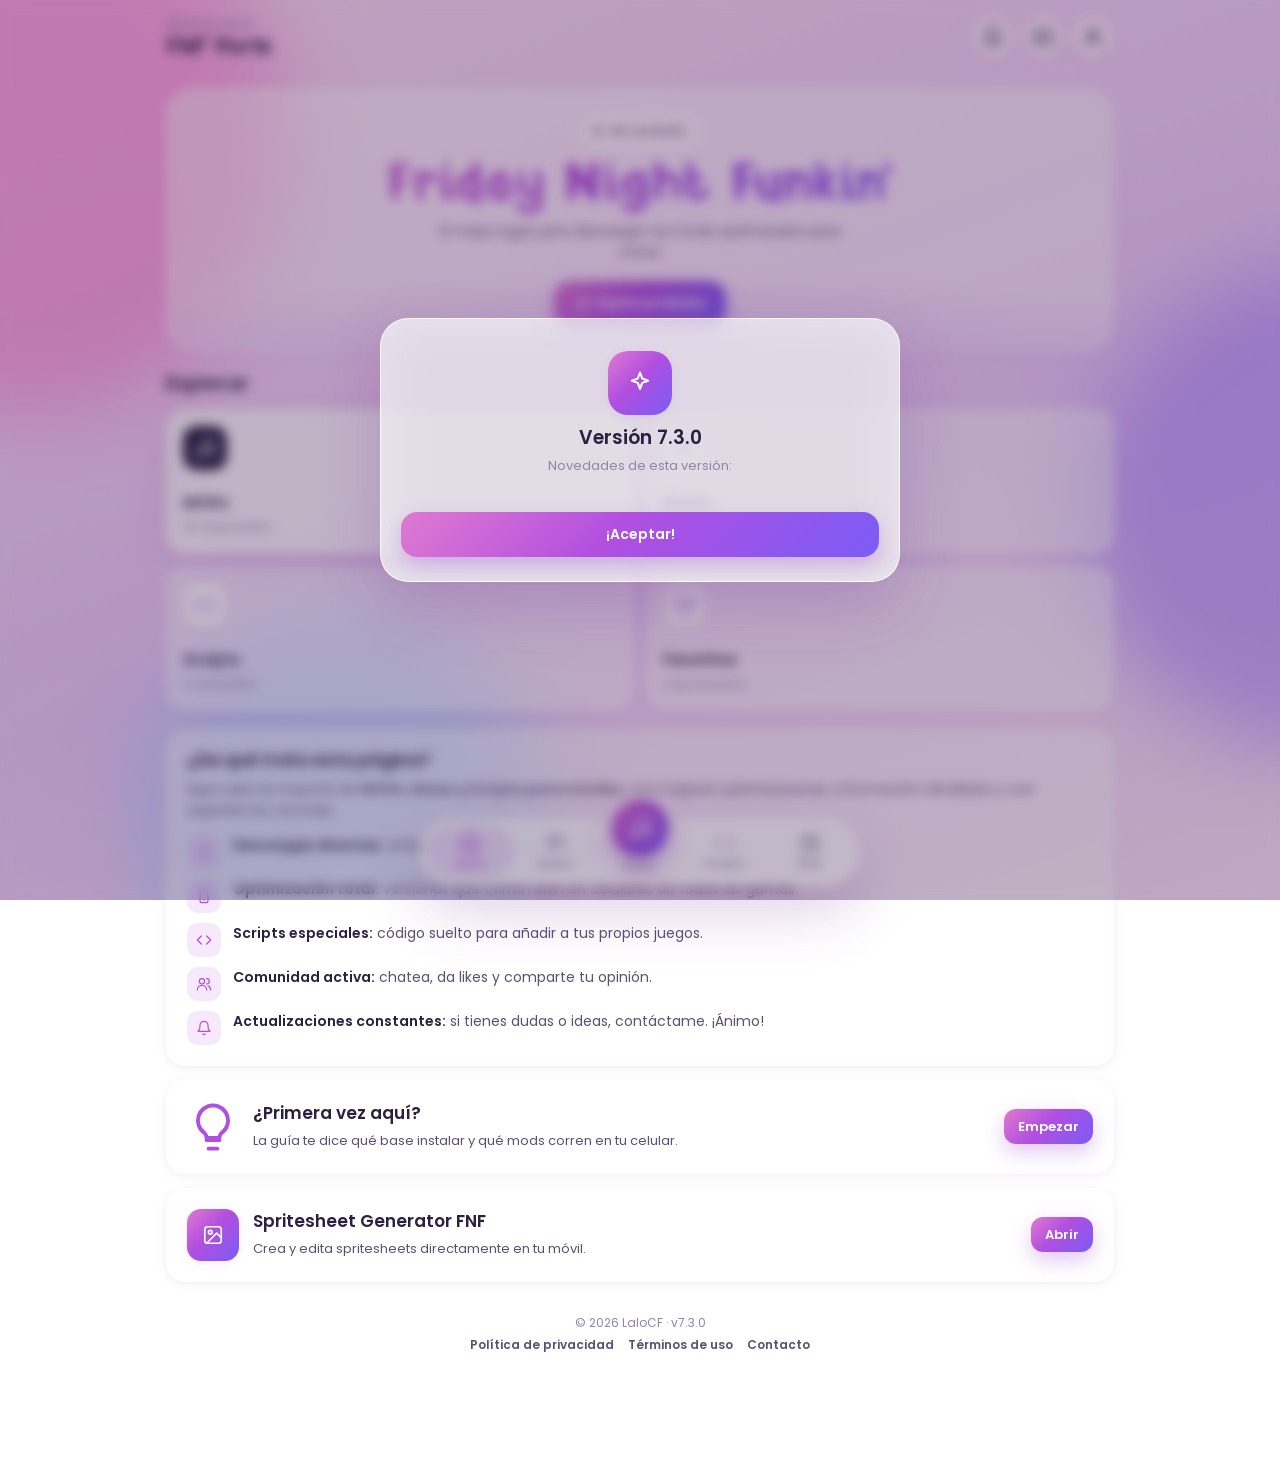
==== commit 8bea99bf: "v7.3.0" ====
--- a/index.html
+++ b/index.html
@@ -3,7 +3,8 @@
 
 <head>
   <meta charset="utf-8" />
-  <meta name="viewport" content="width=device-width, initial-scale=1, viewport-fit=cover" />
+  <!-- Sin zoom: ni al escribir (iPhone), ni pellizcando, ni con doble toque (Android, iOS y la app instalada) -->
+  <meta name="viewport" content="width=device-width, initial-scale=1, maximum-scale=1, user-scalable=no, viewport-fit=cover" />
   <title>FNF' Ports Mobile</title>
   <meta name="description" content="Los mejores ports de Friday Night Funkin' para móvil: bases, mods y scripts.">
 
@@ -43,6 +44,11 @@
       if (accent && accent !== '#00eaff') document.documentElement.style.setProperty('--accent', accent);
       var blur = s('glassBlur');
       if (blur) document.documentElement.style.setProperty('--glass-blur', blur + 'px');
+      // Safari (iPhone) ignora user-scalable=no: aquí se bloquea el pellizco y el doble toque
+      var no = function (e) { e.preventDefault(); };
+      document.addEventListener('gesturestart', no, { passive: false });
+      document.addEventListener('gesturechange', no, { passive: false });
+      document.addEventListener('touchmove', function (e) { if (e.scale !== undefined && e.scale !== 1) e.preventDefault(); }, { passive: false });
     })();
   </script>
 
@@ -387,38 +393,32 @@
 
   <!-- Detalle -->
   <div id="detail-popup" class="popup">
-    <div class="popup-content">
-      <button class="popup-close" onclick="closeDetail()" aria-label="Cerrar"><svg class="icon icon-sm"><use href="#i-x"/></svg></button>
-      <p class="detail-preview-flag" id="detail-preview-flag" hidden>👁️ Vista previa: así lo verán los usuarios (todavía no está guardado)</p>
-      <h2 class="popup-title" id="detail-title"></h2>
-      <div id="detail-admin" class="detail-admin" hidden></div>
-      <div class="detail-media" id="detail-media">
-        <img id="detail-img" alt="">
-        <button class="carousel-btn carousel-prev hidden" onclick="carouselStep(-1)" aria-label="Anterior"><svg class="icon icon-sm"><use href="#i-left"/></svg></button>
-        <button class="carousel-btn carousel-next hidden" onclick="carouselStep(1)" aria-label="Siguiente"><svg class="icon icon-sm"><use href="#i-right"/></svg></button>
-        <span class="carousel-count hidden" id="carousel-count"></span>
-      </div>
-      <span class="detail-version" id="detail-version"></span>
-      <div class="detail-meta" id="detail-meta" hidden></div>
-      <div class="detail-tags" id="detail-tags" hidden></div>
-      <div class="detail-note" id="detail-note" hidden></div>
-      <p class="detail-compat" id="detail-compat" hidden></p>
-      <details class="detail-changelog" id="detail-changelog" hidden>
-        <summary><span data-es="Qué cambió en esta versión" data-en="What's new in this version">Qué cambió en esta versión</span></summary>
-        <p id="detail-changelog-text"></p>
-      </details>
-      <p class="detail-desc" id="detail-desc"></p>
-      <div class="detail-trailer" id="detail-trailer" hidden></div>
-      <div class="rating" id="detail-rating">
-        <div class="stars">
-          <button onclick="rateAppItem(1)">★</button><button onclick="rateAppItem(2)">★</button><button onclick="rateAppItem(3)">★</button><button onclick="rateAppItem(4)">★</button><button onclick="rateAppItem(5)">★</button>
-        </div>
-        <small id="detail-rating-text">Califica este contenido</small>
-      </div>
-      <div class="dl-list" id="detail-downloads"></div>
-    </div>
-  </div>
-
+    <div class="popup-content dt-sheet">
+      <button class="popup-close dt-close" onclick="closeDetail()" aria-label="Cerrar"><svg class="icon icon-sm"><use href="#i-x"/></svg></button>
+      <div class="dt-scroll" id="dt-scroll">
+        <p class="detail-preview-flag" id="detail-preview-flag" hidden>👁️ Vista previa: así lo verán los usuarios (todavía no está guardado)</p>
+        <!-- Cabecera: portada (mods), logo (bases) o captura (scripts) -->
+        <div class="dt-head" id="dt-head"></div>
+        <div class="dt-pad">
+          <div id="detail-admin" class="detail-admin" hidden></div>
+          <div class="dt-datos" id="dt-datos"></div>
+          <p class="detail-compat" id="detail-compat" hidden></p>
+          <!-- Pestañas en 3D: giran como una rueda al tocar o deslizar -->
+          <div class="dt-ring-wrap">
+            <button type="button" class="dt-ring-arrow prev" onclick="dtPestana(-1)" aria-label="Pestaña anterior"><svg class="icon icon-sm"><use href="#i-left"/></svg></button>
+            <div class="dt-ring" id="dt-ring" role="tablist"></div>
+            <button type="button" class="dt-ring-arrow next" onclick="dtPestana(1)" aria-label="Pestaña siguiente"><svg class="icon icon-sm"><use href="#i-right"/></svg></button>
+          </div>
+          <div class="dt-dots" id="dt-dots"></div>
+          <div class="dt-stage" id="dt-stage"></div>
+        </div>
+      </div>
+      <!-- Barra fija abajo -->
+      <div class="dt-foot" id="dt-foot"></div>
+      <!-- Menú "Elige tu descarga" (cuando hay varias) -->
+      <div class="dt-dlmenu" id="dt-dlmenu" hidden></div>
+    </div>
+  </div>
   <!-- Comentarios -->
   <div id="mod-comments-popup" class="popup">
     <div class="popup-content mc-sheet">
@@ -610,16 +610,6 @@
       <h2 class="popup-title" id="update-title">Versión 7.3.0</h2>
       <p class="popup-sub" data-es="Novedades de esta versión:" data-en="What's new:">Novedades de esta versión:</p>
       <ul class="feature-list" style="text-align:left;margin-bottom:20px">
-        <li><span class="fi"><svg class="icon icon-sm"><use href="#i-chat"/></svg></span>
-          <span data-es="<b>Comentarios nuevos:</b> estilo chat, likes con corazón y <b>@menciones en azul</b> (hasta 150 letras)." data-en="<b>New comments:</b> chat style, heart likes and <b>blue @mentions</b> (up to 150 characters)."><b>Comentarios nuevos:</b> estilo chat, likes con corazón y <b>@menciones en azul</b> (hasta 150 letras).</span></li>
-        <li><span class="fi"><svg class="icon icon-sm"><use href="#i-home"/></svg></span>
-          <span data-es="<b>Inicio renovado</b> con anuncios, mods especiales, videos y cuentas regresivas." data-en="<b>Refreshed home</b> with announcements, featured mods, videos and countdowns."><b>Inicio renovado</b> con anuncios, mods especiales, videos y cuentas regresivas.</span></li>
-        <li><span class="fi"><svg class="icon icon-sm"><use href="#i-share"/></svg></span>
-          <span data-es="<b>Compartir mejorado:</b> el link sale con la imagen del mod en WhatsApp, Telegram y más." data-en="<b>Better sharing:</b> links show the mod's picture on WhatsApp, Telegram and more."><b>Compartir mejorado:</b> el link sale con la imagen del mod en WhatsApp, Telegram y más.</span></li>
-        <li><span class="fi"><svg class="icon icon-sm"><use href="#i-sparkle"/></svg></span>
-          <span data-es="<b>Iconos nuevos</b> y <b>animaciones suaves</b> al cambiar de sección." data-en="<b>New icons</b> and <b>smooth animations</b> between sections."><b>Iconos nuevos</b> y <b>animaciones suaves</b> al cambiar de sección.</span></li>
-        <li><span class="fi"><svg class="icon icon-sm"><use href="#i-zap"/></svg></span>
-          <span data-es="<b>Más rápida:</b> el perfil abre al instante y la página carga mejor con mala señal." data-en="<b>Faster:</b> the profile opens instantly and the page loads better on weak signal."><b>Más rápida:</b> el perfil abre al instante y la página carga mejor con mala señal.</span></li>
       </ul>
       <button class="btn btn-block" onclick="closeUpdatePopup()" data-es="¡Aceptar!" data-en="OK!">¡Aceptar!</button>
     </div>
@@ -730,6 +720,7 @@
         <button type="button" data-ir="ed-mod-fields">🎮 Requisitos</button>
         <button type="button" data-ir="ed-s-media">🖼️ Imágenes</button>
         <button type="button" data-ir="ed-s-dl">⬇️ Descargas</button>
+        <button type="button" data-ir="ed-s-tabs">🗂️ Pestañas</button>
         <button type="button" data-ir="ed-s-extra">✨ Extras</button>
         <button type="button" data-ir="ed-s-pub">🚀 Publicar</button>
       </nav>
@@ -745,6 +736,17 @@
           <h4 class="ed-head"><svg class="icon ic" style="width:18px;height:18px"><use href="#i-box"/></svg> Información básica</h4>
           <label class="label" for="ed-title">Título <span class="ed-count" id="ed-title-n"></span></label>
           <input id="ed-title" class="field" maxlength="80" placeholder="Ej: Vs Matt V3">
+          <!-- ID: lo eliges al crear (sale en el enlace para compartir); después ya no cambia -->
+          <div class="ed-id" id="ed-id-new">
+            <label class="label" for="ed-id">ID para el enlace (opcional)</label>
+            <div class="fr-line"><span class="ed-id-pre" id="ed-id-pre">?share=</span><input id="ed-id" class="field" maxlength="40" placeholder="vs-matt-v3" autocapitalize="off" autocomplete="off" spellcheck="false"></div>
+            <div class="ed-quick"><button type="button" onclick="edIdDesdeTitulo()">Usar el título</button><span class="ed-hint" id="ed-id-msg">Solo letras, números, - y _. Si lo dejas vacío se crea uno solo.</span></div>
+          </div>
+          <div class="ed-id ed-id-fixed" id="ed-id-old" hidden>
+            <span>ID: <code id="ed-id-actual"></code></span>
+            <button type="button" class="btn btn-soft btn-sm" onclick="edCopiarId()">Copiar ID</button>
+            <button type="button" class="btn btn-soft btn-sm" onclick="edCopiarEnlace()">Copiar enlace</button>
+          </div>
           <label class="label" for="ed-desc">Descripción <span class="ed-count" id="ed-desc-n"></span></label>
           <textarea id="ed-desc" class="field ed-tall" maxlength="1500" placeholder="De qué trata, qué trae y para qué celulares está optimizado"></textarea>
           <div class="editor-grid">
@@ -812,8 +814,12 @@
             <button type="button" data-v="info">ℹ️ Info</button><button type="button" data-v="warn">⚠️ Cuidado</button>
             <button type="button" data-v="danger">⛔ Importante</button><button type="button" data-v="ok">✅ Buena noticia</button>
           </div>
-          <label class="label" for="ed-changelog">Qué cambió en esta versión (opcional)</label>
-          <textarea id="ed-changelog" class="field" maxlength="1200" placeholder="- Se optimizaron las canciones&#10;- Se arregló el crasheo en la semana 2"></textarea>
+        </section>
+
+        <section class="ed-section" id="ed-s-tabs">
+          <h4 class="ed-head"><svg class="icon ic" style="width:18px;height:18px"><use href="#i-list"/></svg> Pestañas del popup</h4>
+          <p class="note"><b>NOTA:</b> Info, Descargas, Capturas y Chat siempre están. Las de aquí abajo solo aparecen si las <b>activas</b> y les <b>escribes algo</b>. Puedes ordenarlas, apagarlas o borrarlas.</p>
+          <div id="ed-tabs-list"></div>
         </section>
 
         <section class="ed-section" id="ed-s-pub">
--- a/css/style.css
+++ b/css/style.css
@@ -167,12 +167,29 @@
   padding: 18px 16px calc(var(--nav-h) + 48px + var(--safe-b));
 }
 
-/* ---------- Top bar ---------- */
+/* Sin zoom con doble toque (los botones siguen respondiendo normal) y sin agrandar letras al girar el celular */
+html { touch-action: manipulation; -webkit-text-size-adjust: 100%; text-size-adjust: 100%; }
+
+/* ---------- Top bar (fija arriba al bajar) ---------- */
 .topbar {
+  position: sticky; top: 0; z-index: 60;
   display: flex; align-items: center; justify-content: space-between; gap: 12px;
-  padding-top: env(safe-area-inset-top, 0px);
-  margin-bottom: 18px;
-}
+  margin: -18px -16px 18px;
+  padding: calc(14px + env(safe-area-inset-top, 0px)) 16px 10px;
+  transition: background .3s var(--ease), box-shadow .3s var(--ease), padding .3s var(--ease);
+}
+/* Al bajar, se vuelve de cristal para que se lea encima del contenido */
+.topbar.is-scrolled {
+  background: var(--glass-strong);
+  backdrop-filter: blur(var(--glass-blur)) saturate(150%);
+  -webkit-backdrop-filter: blur(var(--glass-blur)) saturate(150%);
+  box-shadow: 0 6px 20px rgba(120, 50, 160, .14);
+  border-bottom: 1px solid var(--glass-border);
+  padding-top: calc(8px + env(safe-area-inset-top, 0px)); padding-bottom: 8px;
+}
+.topbar.is-scrolled .greet h1 { font-size: 19px; }
+.greet h1 { transition: font-size .3s var(--ease); }
+body.low-end-mode .topbar.is-scrolled { backdrop-filter: none; -webkit-backdrop-filter: none; }
 .greet small { display: block; font-size: 13px; color: var(--muted); font-weight: 500; }
 .greet h1 { font-size: 22px; font-weight: 600; letter-spacing: -.3px; }
 .topbar-actions { display: flex; align-items: center; gap: 8px; }
@@ -1757,3 +1774,187 @@
 #home-editor-popup .editor-body, #home-editor-popup .ed-section { grid-template-columns: minmax(0, 1fr); }
 #home-editor-popup .editor-grid { grid-template-columns: minmax(0, 1fr) minmax(0, 1fr); }
 #home-editor-popup .field { min-width: 0; width: 100%; }
+
+/* =========================================================
+   POPUP NUEVO DE MODS / BASES / SCRIPTS
+   ========================================================= */
+.popup-content.dt-sheet { display: flex; flex-direction: column; padding: 0; overflow: hidden; max-height: 92vh; max-height: 92dvh; }
+.dt-close { z-index: 6; background: rgba(20, 8, 35, .45) !important; color: #fff !important; }
+#detail-popup[data-type="apk"] .dt-close { background: var(--line) !important; color: var(--text) !important; }
+.dt-scroll { flex: 1; min-height: 0; overflow-y: auto; overscroll-behavior: contain; }
+.dt-scroll .detail-preview-flag { margin: 12px 56px 0 16px; }
+
+/* Cabecera: portada (mods / scripts) */
+.dt-cover { position: relative; height: 250px; background: var(--line); overflow: hidden; }
+.dt-cover.is-script { height: 210px; }
+.dt-car { display: flex; height: 100%; overflow-x: auto; scroll-snap-type: x mandatory; scrollbar-width: none; }
+.dt-car::-webkit-scrollbar { display: none; }
+.dt-car img, .dt-noimg { flex: 0 0 100%; width: 100%; height: 100%; object-fit: cover; scroll-snap-align: center; cursor: zoom-in; }
+.dt-noimg { background: var(--accent-grad); }
+.dt-cover::after { content: ""; position: absolute; inset: 0; pointer-events: none; background: linear-gradient(180deg, rgba(0, 0, 0, .25) 0%, transparent 30%, transparent 45%, rgba(20, 8, 35, .88) 100%); }
+.dt-cover .dt-chips { position: absolute; top: 12px; left: 12px; right: 56px; z-index: 2; }
+.dt-cover-dots { position: absolute; right: 14px; bottom: 74px; z-index: 2; display: flex; gap: 4px; pointer-events: none; }
+.dt-cover-dots span { width: 6px; height: 6px; border-radius: 99px; background: rgba(255, 255, 255, .5); transition: width .3s var(--ease); }
+.dt-cover-dots span.on { width: 16px; background: #fff; }
+.dt-cover-info { position: absolute; left: 16px; right: 16px; bottom: 14px; z-index: 2; color: #fff; pointer-events: none; }
+.dt-cover-info .dt-title { font-size: 23px; line-height: 1.15; color: #fff; text-shadow: 0 2px 12px rgba(0, 0, 0, .35); }
+.dt-cover-info small { display: block; margin-top: 4px; font-size: 12px; opacity: .88; }
+.dt-code { display: inline-block; margin-bottom: 6px; font-family: ui-monospace, Consolas, monospace; font-size: 11px; background: rgba(0, 0, 0, .5); color: #9ff7c4; padding: 3px 8px; border-radius: 6px; }
+
+/* Cabecera: logo (bases) */
+.dt-logo-head { position: relative; padding: 34px 16px 14px; text-align: center; background: radial-gradient(circle at 50% 10%, rgba(177, 79, 224, .26), transparent 70%); }
+.dt-logo-head .dt-chips { justify-content: center; margin-bottom: 12px; }
+.dt-logo { display: block; margin: 0 auto; width: 108px; height: 108px; object-fit: contain; border-radius: 28px; background: #fff; padding: 10px; box-shadow: var(--shadow); cursor: zoom-in; }
+.dt-logo-head .dt-title { font-size: 23px; margin-top: 12px; }
+.dt-vers { display: flex; justify-content: center; flex-wrap: wrap; gap: 6px; margin-top: 8px; }
+.dt-vers span { font-size: 11.5px; font-weight: 700; padding: 4px 10px; border-radius: 99px; background: rgba(177, 79, 224, .12); color: var(--accent); }
+.dt-sub { display: block; margin-top: 8px; font-size: 12px; color: var(--muted); }
+
+.dt-chips { display: flex; flex-wrap: wrap; gap: 6px; }
+.dt-chips:empty { display: none; }
+.dt-chip { display: inline-flex; align-items: center; gap: 5px; font-size: 11px; font-weight: 700; padding: 4px 9px; border-radius: 99px; background: rgba(255, 255, 255, .92); color: #2a2140; box-shadow: 0 2px 8px rgba(0, 0, 0, .12); }
+.dt-chip i { width: 7px; height: 7px; border-radius: 50%; display: inline-block; }
+.dt-chip-accent { background: var(--accent-grad); color: #fff; }
+.dt-chip-dark { background: #2c2347; color: #fff; }
+
+.dt-pad { padding: 14px 16px 22px; }
+.dt-datos-grid { display: grid; grid-template-columns: repeat(var(--n, 4), minmax(0, 1fr)); gap: 6px; }
+.dt-dato { display: grid; justify-items: center; gap: 1px; padding: 9px 4px; border-radius: 14px; background: var(--glass); border: 1px solid var(--line); text-align: center; min-width: 0; }
+.dt-dato .icon { color: var(--accent); }
+.dt-dato b { font-size: 14px; max-width: 100%; overflow: hidden; text-overflow: ellipsis; white-space: nowrap; }
+.dt-dato small { font-size: 9.5px; font-weight: 700; color: var(--muted); text-transform: uppercase; letter-spacing: .3px; }
+.dt-pad .detail-compat { margin: 10px 0 0; }
+
+/* ---- Rueda 3D de pestañas ---- */
+.dt-ring-wrap { position: relative; display: flex; align-items: center; margin: 16px -6px 2px; }
+.dt-ring { position: relative; flex: 1; height: 56px; perspective: 700px; transform-style: preserve-3d; touch-action: pan-y; overflow: visible; }
+.dt-tab {
+  position: absolute; left: 50%; top: 50%; display: inline-flex; align-items: center; gap: 6px;
+  min-width: 108px; justify-content: center; padding: 10px 14px; border-radius: 16px; white-space: nowrap; cursor: pointer;
+  border: 1px solid var(--line); background: var(--glass-strong); color: var(--text-2); font: inherit; font-size: 13px; font-weight: 700;
+  box-shadow: 0 6px 16px rgba(120, 50, 160, .12); backface-visibility: hidden;
+  transition: transform .55s cubic-bezier(.2, .9, .25, 1.15), opacity .45s var(--ease), background .3s, color .3s, box-shadow .3s;
+}
+.dt-tab.on { background: var(--accent-grad); color: #fff; border-color: transparent; box-shadow: 0 10px 26px rgba(160, 70, 220, .38); }
+.dt-tab-e { font-size: 15px; }
+.dt-tab em { font-style: normal; font-size: 10px; background: var(--line); padding: 1px 6px; border-radius: 99px; }
+.dt-tab.on em { background: rgba(255, 255, 255, .25); }
+.dt-ring-arrow { position: relative; z-index: 20; flex: none; width: 30px; height: 30px; border-radius: 50%; border: 1px solid var(--line); background: var(--glass-strong); color: var(--text-2); display: grid; place-items: center; cursor: pointer; box-shadow: var(--shadow-sm); }
+.dt-ring-arrow:active { transform: scale(.88); }
+.dt-dots { display: flex; justify-content: center; gap: 5px; margin: 4px 0 2px; }
+.dt-dots span { width: 6px; height: 6px; border-radius: 99px; background: var(--line); transition: width .3s var(--ease), background .3s; }
+.dt-dots span.on { width: 18px; background: var(--accent); }
+
+/* ---- Contenido de la pestaña: gira como un cubo ---- */
+.dt-stage { position: relative; perspective: 1200px; margin-top: 10px; min-height: 110px; }
+.dt-panel { backface-visibility: hidden; }
+.dt-panel.saliendo { position: absolute; top: 0; left: 0; right: 0; pointer-events: none; }
+.dt-panel.out-next { transform-origin: 0% 50%; animation: dt-out-next .45s ease-in both; }
+.dt-panel.in-next { transform-origin: 100% 50%; animation: dt-in-next .5s var(--ease) both; }
+.dt-panel.out-prev { transform-origin: 100% 50%; animation: dt-out-prev .45s ease-in both; }
+.dt-panel.in-prev { transform-origin: 0% 50%; animation: dt-in-prev .5s var(--ease) both; }
+@keyframes dt-out-next { to { transform: rotateY(90deg); opacity: 0; } }
+@keyframes dt-in-next { from { transform: rotateY(-90deg); opacity: 0; } to { transform: none; opacity: 1; } }
+@keyframes dt-out-prev { to { transform: rotateY(-90deg); opacity: 0; } }
+@keyframes dt-in-prev { from { transform: rotateY(90deg); opacity: 0; } to { transform: none; opacity: 1; } }
+body.low-end-mode .dt-tab { transition: opacity .2s; }
+
+.dt-text { font-size: 14px; color: var(--text-2); line-height: 1.55; overflow-wrap: anywhere; }
+.dt-text p + p { margin-top: 8px; }
+.dt-text b, .dt-list b { color: var(--text); }
+.dt-list { margin: 6px 0 6px 18px; padding: 0; display: grid; gap: 4px; font-size: 14px; color: var(--text-2); }
+.dt-tags { display: flex; flex-wrap: wrap; gap: 6px; margin-top: 12px; }
+.dt-trailer { margin: 14px 0 0 !important; --tone: var(--danger); }
+.dt-pad .detail-meta { margin-top: 14px; }
+.dt-pad .detail-note { margin: 0 0 12px; }
+.dt-pad .rating { margin-top: 14px; }
+.dt-empty { font-size: 13px; color: var(--muted); text-align: center; padding: 14px 6px; }
+.dt-report { margin-top: 8px; color: var(--danger) !important; }
+.dt-gal { display: grid; grid-template-columns: 1fr 1fr; gap: 8px; }
+.dt-gal button { border: 0; padding: 0; border-radius: 14px; overflow: hidden; aspect-ratio: 16 / 10; background: var(--line); cursor: zoom-in; }
+.dt-gal img { width: 100%; height: 100%; object-fit: cover; display: block; }
+.dt-gal button:first-child { grid-column: 1 / -1; }
+.dt-steps { list-style: none; margin: 0; padding: 0; display: grid; gap: 10px; }
+.dt-steps li { display: flex; gap: 10px; align-items: flex-start; font-size: 14px; color: var(--text-2); }
+.dt-steps li span b { color: var(--text); }
+.dt-steps li > b { flex: none; width: 24px; height: 24px; border-radius: 50%; background: var(--accent-grad); color: #fff; display: grid; place-items: center; font-size: 12px; }
+.dt-versions { display: grid; gap: 10px; }
+.dt-version { padding: 12px 14px; border-radius: 14px; background: var(--glass); border: 1px solid var(--line); font-size: 13.5px; color: var(--text-2); }
+.dt-version.is-last { border-color: rgba(177, 79, 224, .4); box-shadow: 0 0 0 1px rgba(177, 79, 224, .2); }
+.dt-version-head { display: flex; align-items: center; gap: 8px; margin-bottom: 4px; }
+.dt-version-head b { color: var(--text); font-size: 14px; }
+.dt-version-head small { color: var(--muted); font-size: 11.5px; }
+.dt-version-head .dt-chip { margin-left: auto; box-shadow: none; }
+.dt-credits, .dt-chat { display: grid; gap: 8px; margin-bottom: 12px; }
+.dt-credit, .dt-chat-item { display: flex; align-items: center; gap: 10px; padding: 10px 12px; border-radius: 14px; background: var(--glass); border: 1px solid var(--line); }
+.dt-credit .grow, .dt-chat-item .grow { flex: 1; min-width: 0; display: grid; }
+.dt-credit b, .dt-chat-item b { font-size: 13.5px; }
+.dt-credit small, .dt-chat-item small { font-size: 12.5px; color: var(--muted); overflow-wrap: anywhere; }
+.dt-credit-av { flex: none; width: 34px; height: 34px; border-radius: 50%; display: grid; place-items: center; color: #fff; font-weight: 700; font-size: 14px; }
+
+/* ---- Barra fija de abajo ---- */
+.dt-foot { flex: none; display: flex; gap: 8px; padding: 10px 12px calc(12px + var(--safe-b)); background: var(--glass-strong); border-top: 1px solid var(--line); box-shadow: 0 -8px 24px rgba(120, 50, 160, .10); }
+.dt-ib { flex: none; min-width: 48px; height: 48px; padding: 0 8px; border-radius: 15px; display: inline-flex; align-items: center; justify-content: center; gap: 4px; border: 1px solid var(--line); background: var(--glass); color: var(--text-2); font: inherit; font-size: 12px; font-weight: 700; cursor: pointer; transition: transform .2s var(--spring); }
+.dt-ib:active { transform: scale(.9); }
+.dt-ib.active { color: #ef3e6d; }
+.dt-ib.active .icon, .dt-ib.is-fav .icon { fill: currentColor; }
+.dt-ib.is-fav { color: var(--accent); }
+.dt-dl { flex: 1; text-decoration: none; min-height: 48px; }
+.dt-dl small { opacity: .8; }
+.dt-dlmenu { position: absolute; left: 12px; right: 12px; bottom: calc(82px + var(--safe-b)); z-index: 8; padding: 10px; border-radius: 20px; background: var(--bg-3); border: 1px solid var(--glass-border); box-shadow: var(--shadow-lg); animation: card-in .3s var(--ease) both; }
+.dt-dlmenu h4 { font-size: 11px; color: var(--muted); text-transform: uppercase; letter-spacing: .4px; padding: 2px 6px 8px; }
+.dt-dlop { display: flex; align-items: center; gap: 10px; padding: 10px 8px; border-radius: 12px; text-decoration: none; color: var(--text); }
+.dt-dlop + .dt-dlop { border-top: 1px solid var(--line); }
+.dt-dlop .tile-icon { width: 36px; height: 36px; border-radius: 11px; background: var(--accent-grad); color: #fff; box-shadow: none; }
+.dt-dlop .grow { flex: 1; min-width: 0; display: grid; }
+.dt-dlop b { font-size: 14px; }
+.dt-dlop small { font-size: 11.5px; color: var(--muted); }
+.dt-dlmenu .btn { margin-top: 8px; }
+
+/* ---- Herramientas de admin dentro del popup ---- */
+.dt-pad .detail-admin { margin: 0 0 14px; }
+.dt-admin { border-radius: 16px; border: 1px dashed var(--accent); background: rgba(177, 79, 224, .05); }
+.dt-admin summary { display: flex; flex-wrap: wrap; align-items: center; justify-content: space-between; gap: 6px; padding: 10px 12px; cursor: pointer; list-style: none; font-weight: 700; font-size: 13px; color: var(--accent); }
+.dt-admin summary::-webkit-details-marker { display: none; }
+.dt-admin summary span { display: inline-flex; align-items: center; gap: 6px; }
+.dt-admin summary small { font-size: 11px; color: var(--muted); font-weight: 600; display: inline-flex; align-items: center; gap: 3px; }
+.dt-admin[open] summary { border-bottom: 1px dashed var(--line); }
+.dt-admin-id { display: flex; align-items: center; flex-wrap: wrap; gap: 8px; padding: 10px 12px 0; font-size: 12px; color: var(--text-2); }
+.dt-admin-id code { font-family: ui-monospace, Consolas, monospace; background: var(--line); padding: 2px 7px; border-radius: 6px; color: var(--text); }
+.dt-admin .detail-admin-alert { margin: 10px 12px 0; }
+.dt-admin-sec { padding: 10px 12px 0; }
+.dt-admin-sec:last-child { padding-bottom: 12px; }
+.dt-admin-sec > b { display: block; font-size: 10.5px; color: var(--muted); text-transform: uppercase; letter-spacing: .4px; margin-bottom: 6px; }
+
+/* ---- Editor: ID y pestañas ---- */
+.ed-id { display: grid; gap: 6px; padding: 10px 12px; border-radius: 14px; background: var(--glass); border: 1px dashed var(--line); }
+.ed-id[hidden] { display: none; }
+.ed-id-pre { flex: none; font-family: ui-monospace, Consolas, monospace; font-size: 12px; color: var(--muted); }
+.ed-id-fixed { display: flex; flex-wrap: wrap; align-items: center; gap: 8px; font-size: 13px; }
+.ed-id-fixed span { flex: 1; min-width: 140px; }
+.ed-id code { font-family: ui-monospace, Consolas, monospace; background: var(--line); padding: 2px 7px; border-radius: 6px; }
+.ed-hint.ok { color: var(--ok); font-weight: 600; }
+.ed-hint.bad { color: var(--danger); font-weight: 600; }
+.ed-flash { animation: ed-flash 1.6s ease; }
+@keyframes ed-flash { 0%, 40% { box-shadow: 0 0 0 3px var(--accent); } }
+.tp-fijas { display: flex; flex-wrap: wrap; align-items: center; gap: 6px; font-size: 12px; color: var(--muted); margin-bottom: 10px; }
+.tp-fijas b { font-size: 12px; padding: 4px 9px; border-radius: 99px; background: var(--line); color: var(--text-2); }
+.tp-list { display: grid; gap: 10px; }
+.tp-card { border-radius: 16px; background: var(--glass-strong); border: 1px solid var(--line); padding: 10px; animation: card-in .3s var(--ease) both; }
+.tp-card.open { border-color: var(--accent); box-shadow: 0 0 0 1px var(--accent); }
+.tp-card.off { opacity: .6; }
+.tp-head { display: flex; gap: 8px; align-items: center; }
+.tp-head .tp-emoji { flex: 0 0 52px; text-align: center; padding-left: 6px; padding-right: 6px; }
+.tp-head .tp-title { flex: 1; min-width: 0; }
+.tp-meta { display: flex; align-items: center; flex-wrap: wrap; gap: 6px; margin-top: 8px; font-size: 11.5px; }
+.tp-type { font-weight: 700; color: var(--text-2); }
+.tp-state { color: var(--muted); }
+.tp-meta .grow { flex: 1; }
+.tp-meta button { border: 1px solid var(--line); background: var(--glass); color: var(--text-2); font: inherit; font-size: 12px; font-weight: 600; padding: 5px 9px; border-radius: 10px; cursor: pointer; display: inline-flex; align-items: center; }
+.tp-meta button:disabled { opacity: .3; }
+.tp-meta button.danger { color: var(--danger); }
+.tp-meta .tp-edit { color: var(--accent); }
+.tp-body { display: grid; gap: 8px; margin-top: 10px; padding-top: 10px; border-top: 1px dashed var(--line); }
+.tp-add { display: flex; flex-wrap: wrap; align-items: center; gap: 6px; margin-top: 12px; font-size: 12px; color: var(--muted); }
+.tp-add button { border: 1px dashed var(--accent); background: transparent; color: var(--accent); font: inherit; font-size: 12px; font-weight: 700; padding: 6px 10px; border-radius: 12px; cursor: pointer; }
+.tp-add button:active { transform: scale(.95); }
